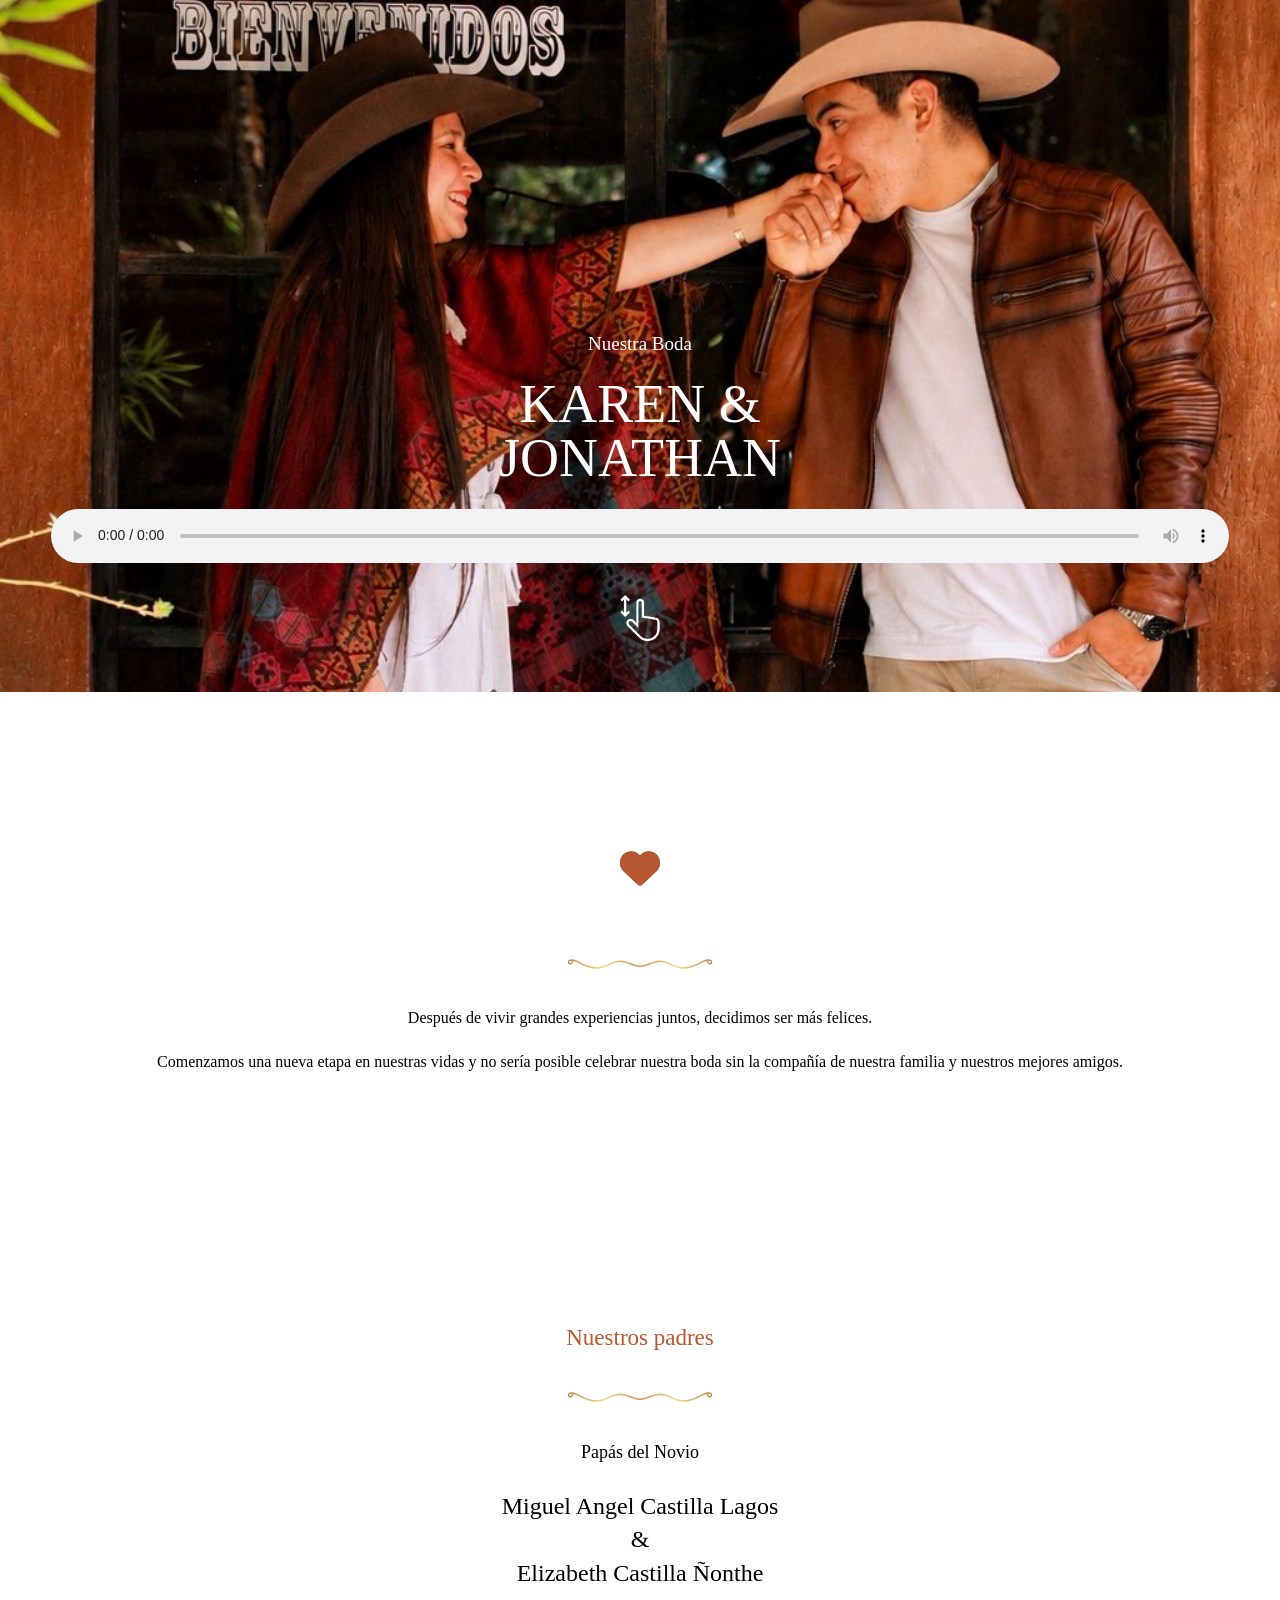
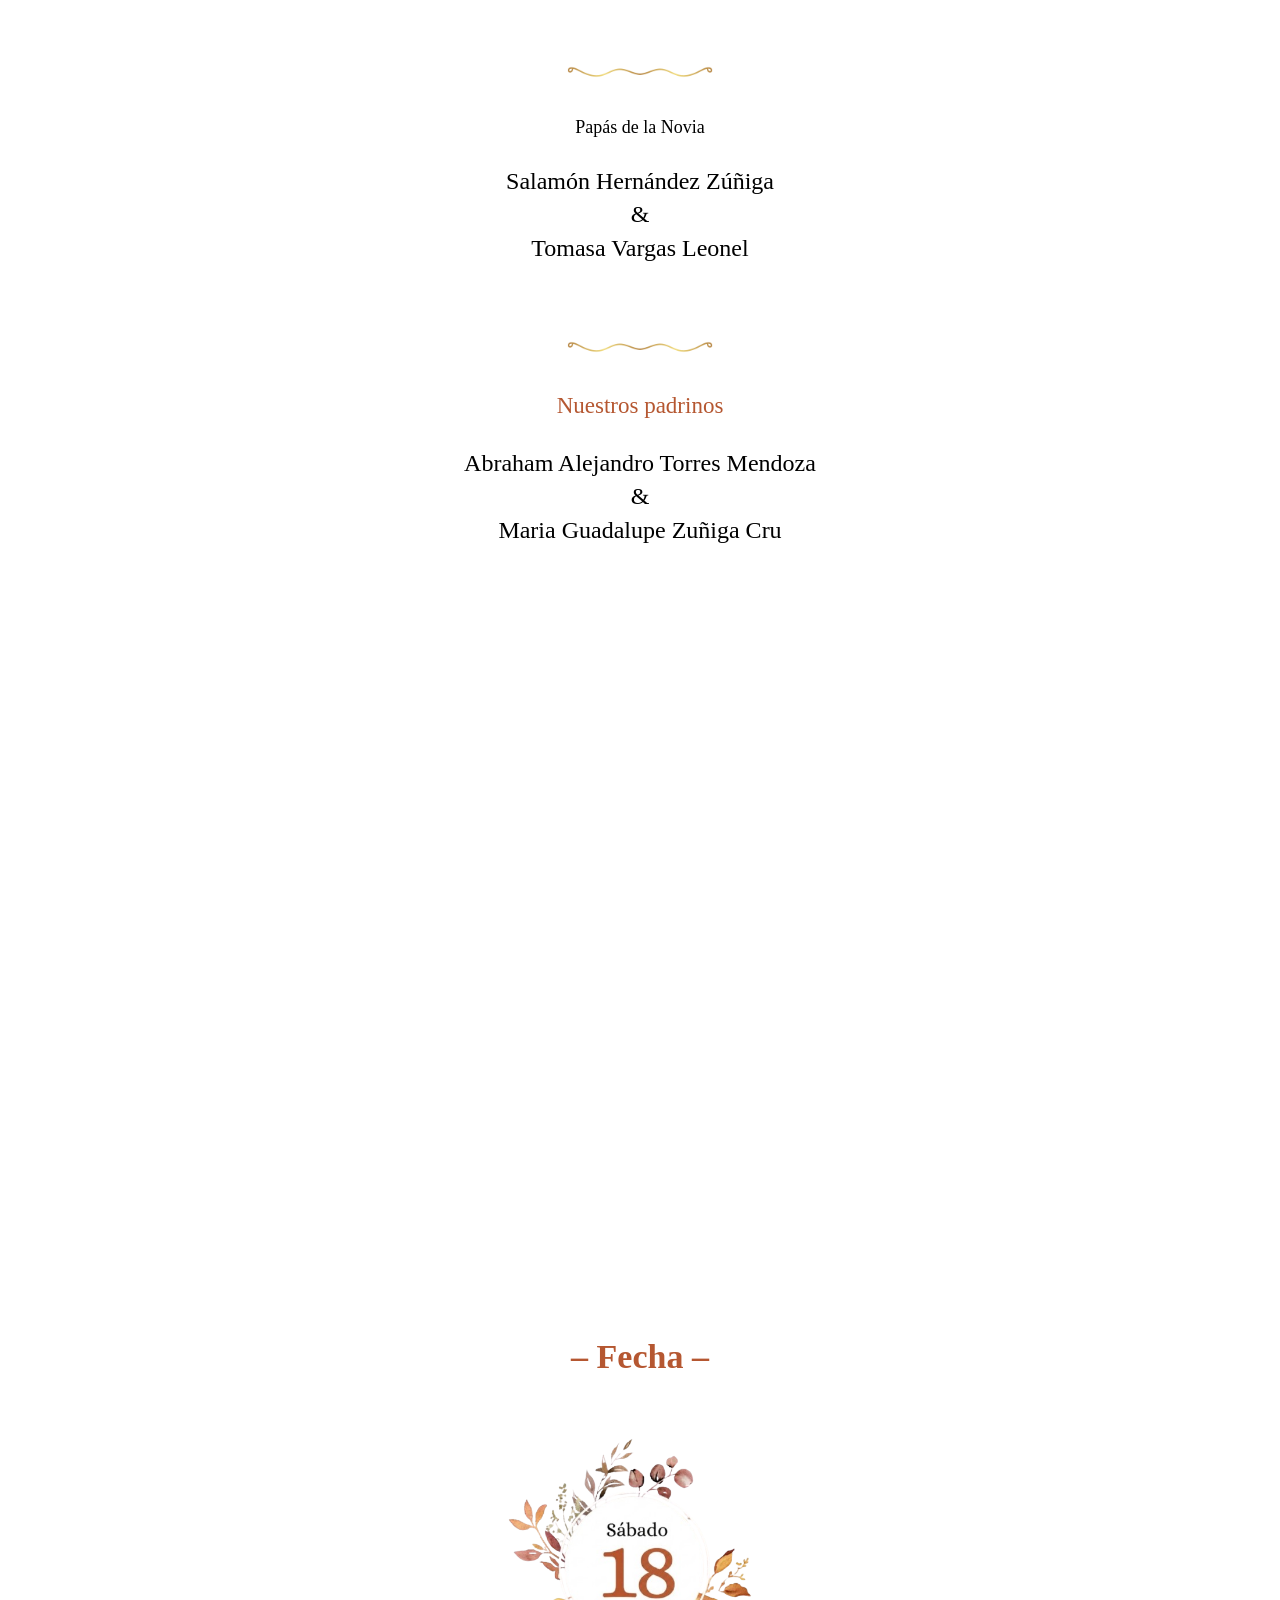
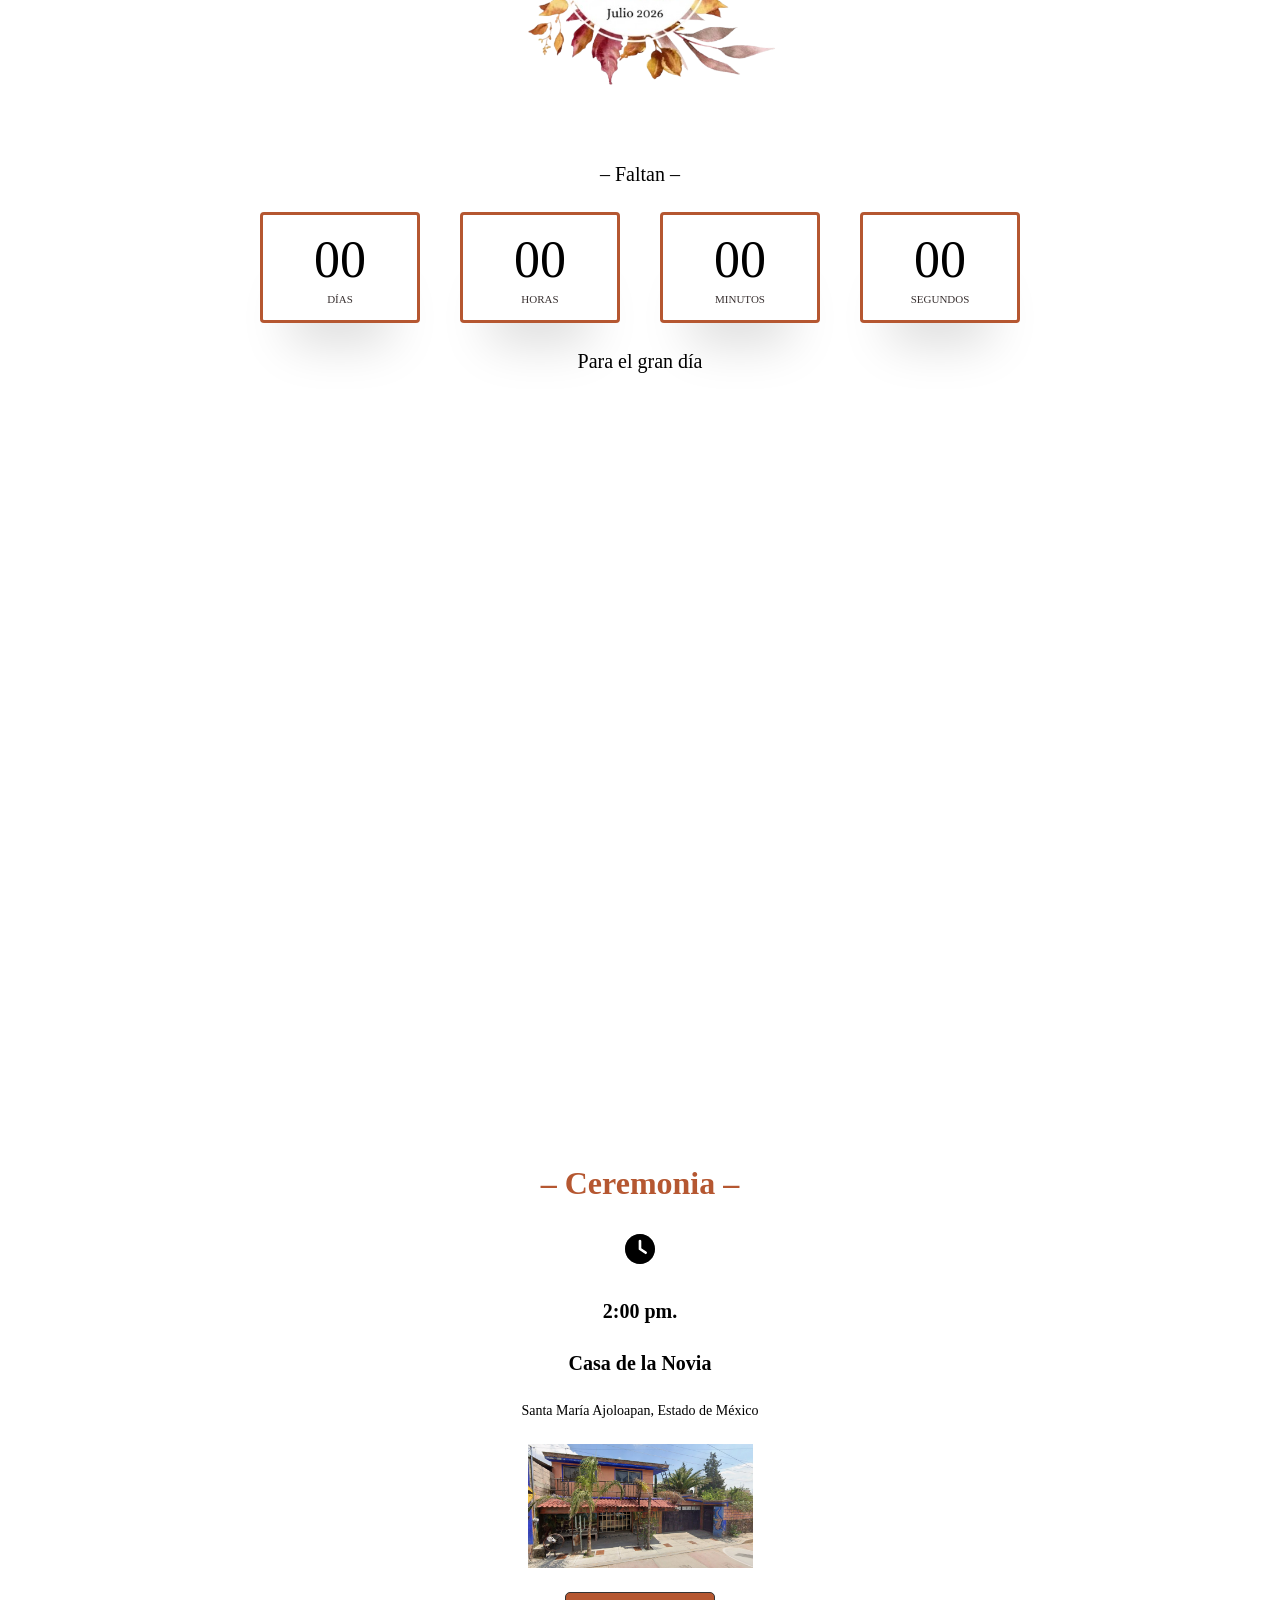
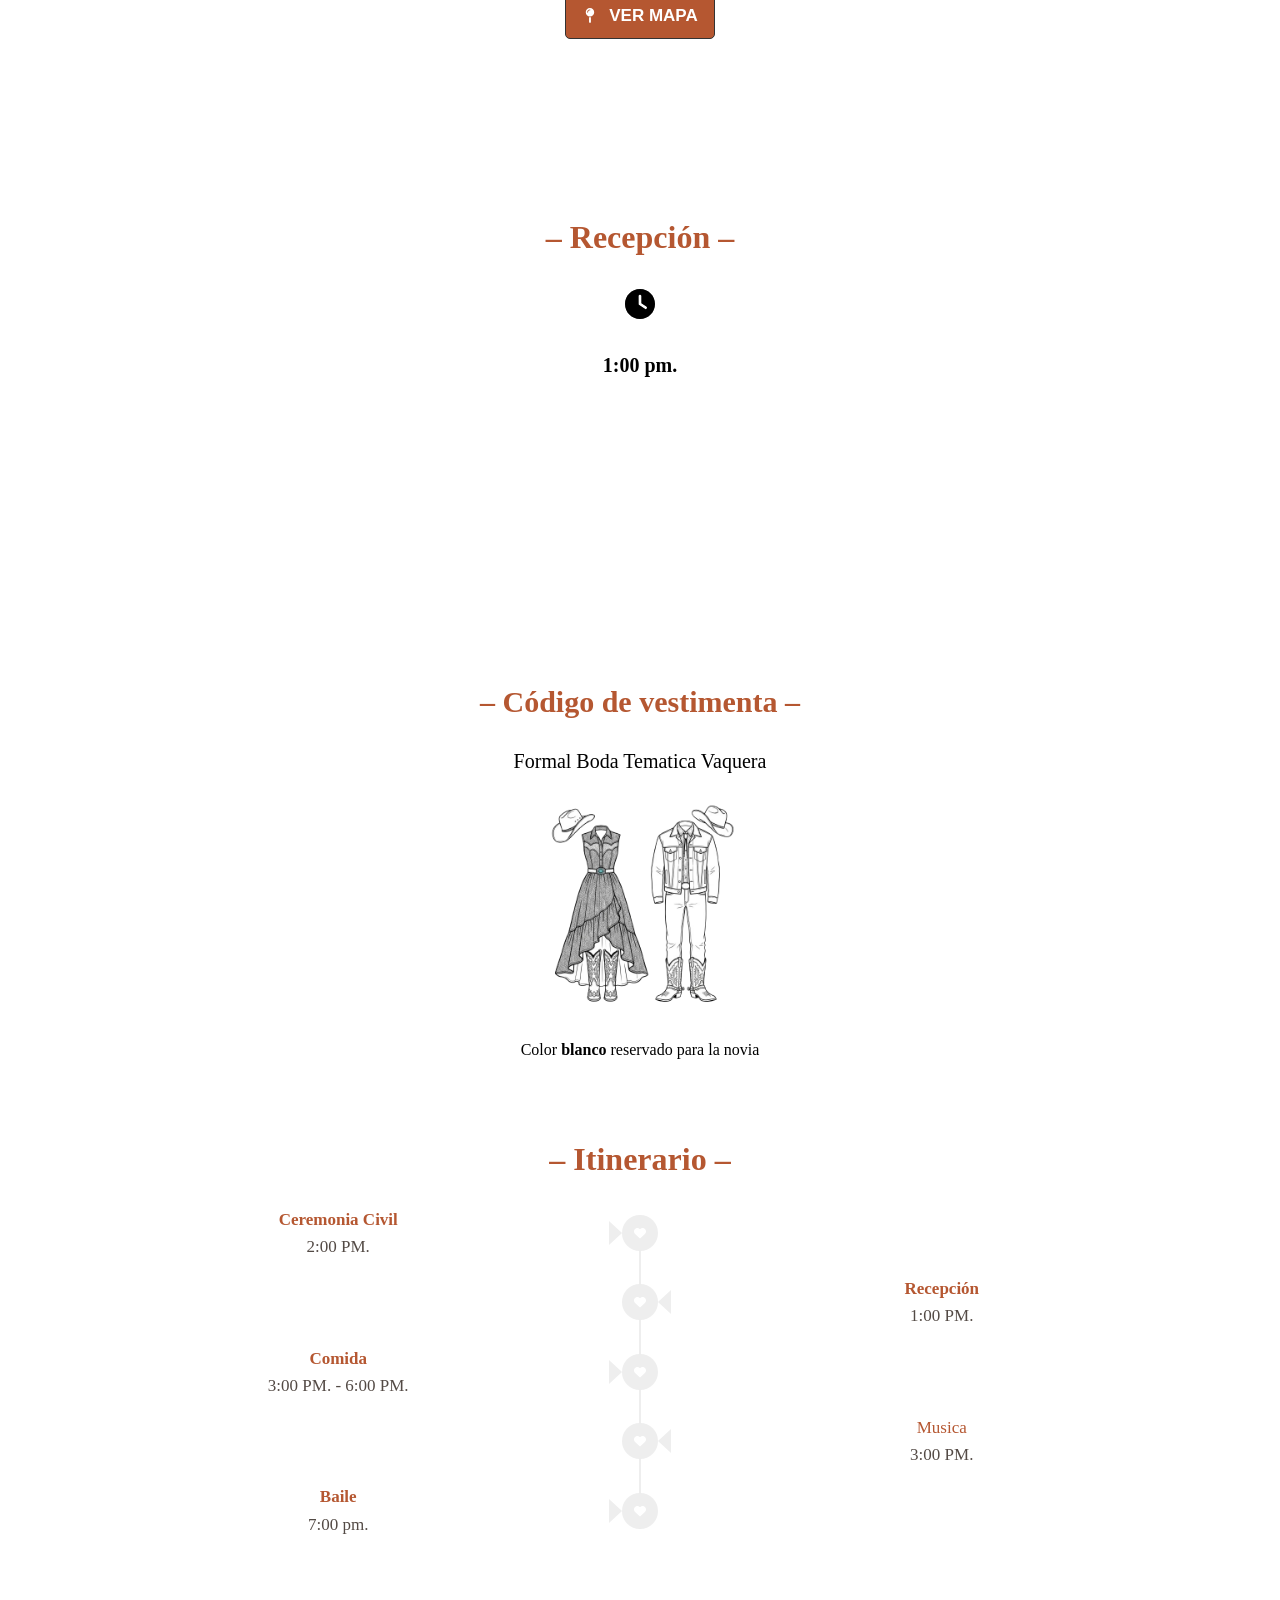
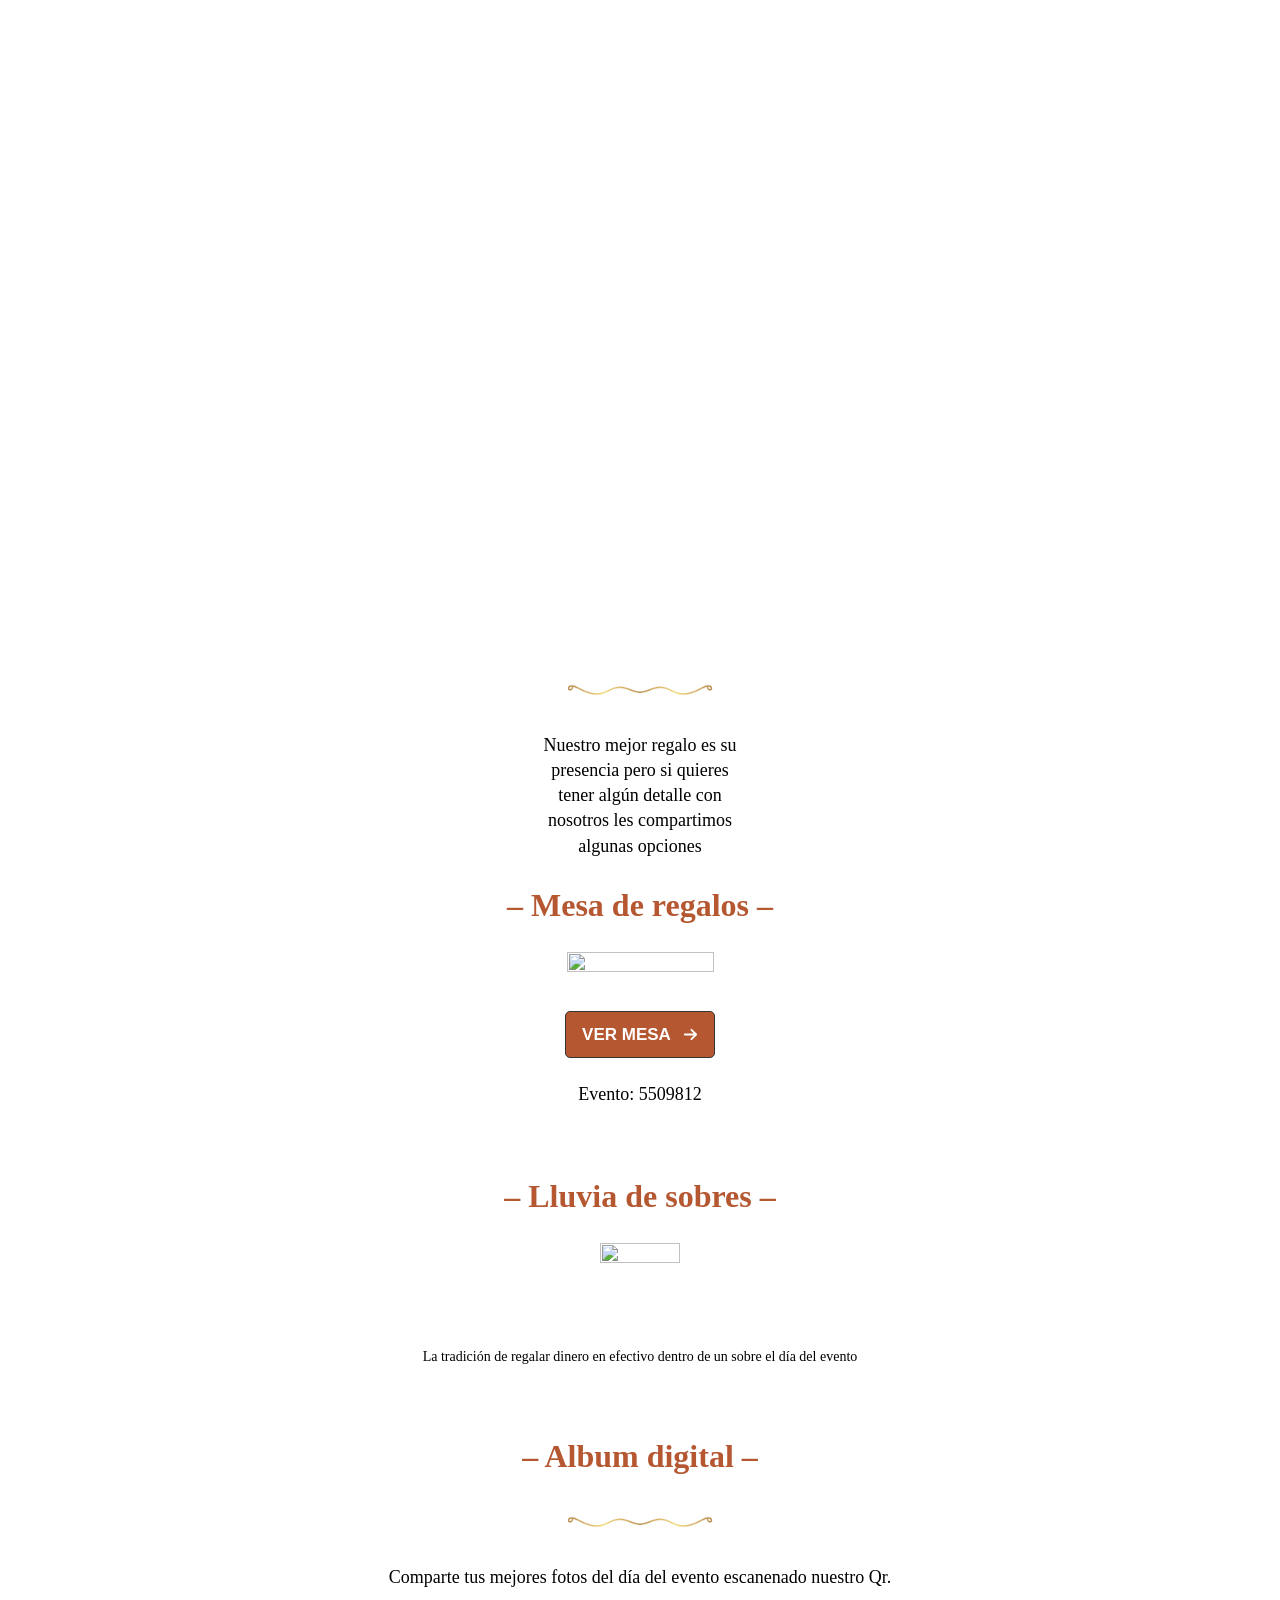
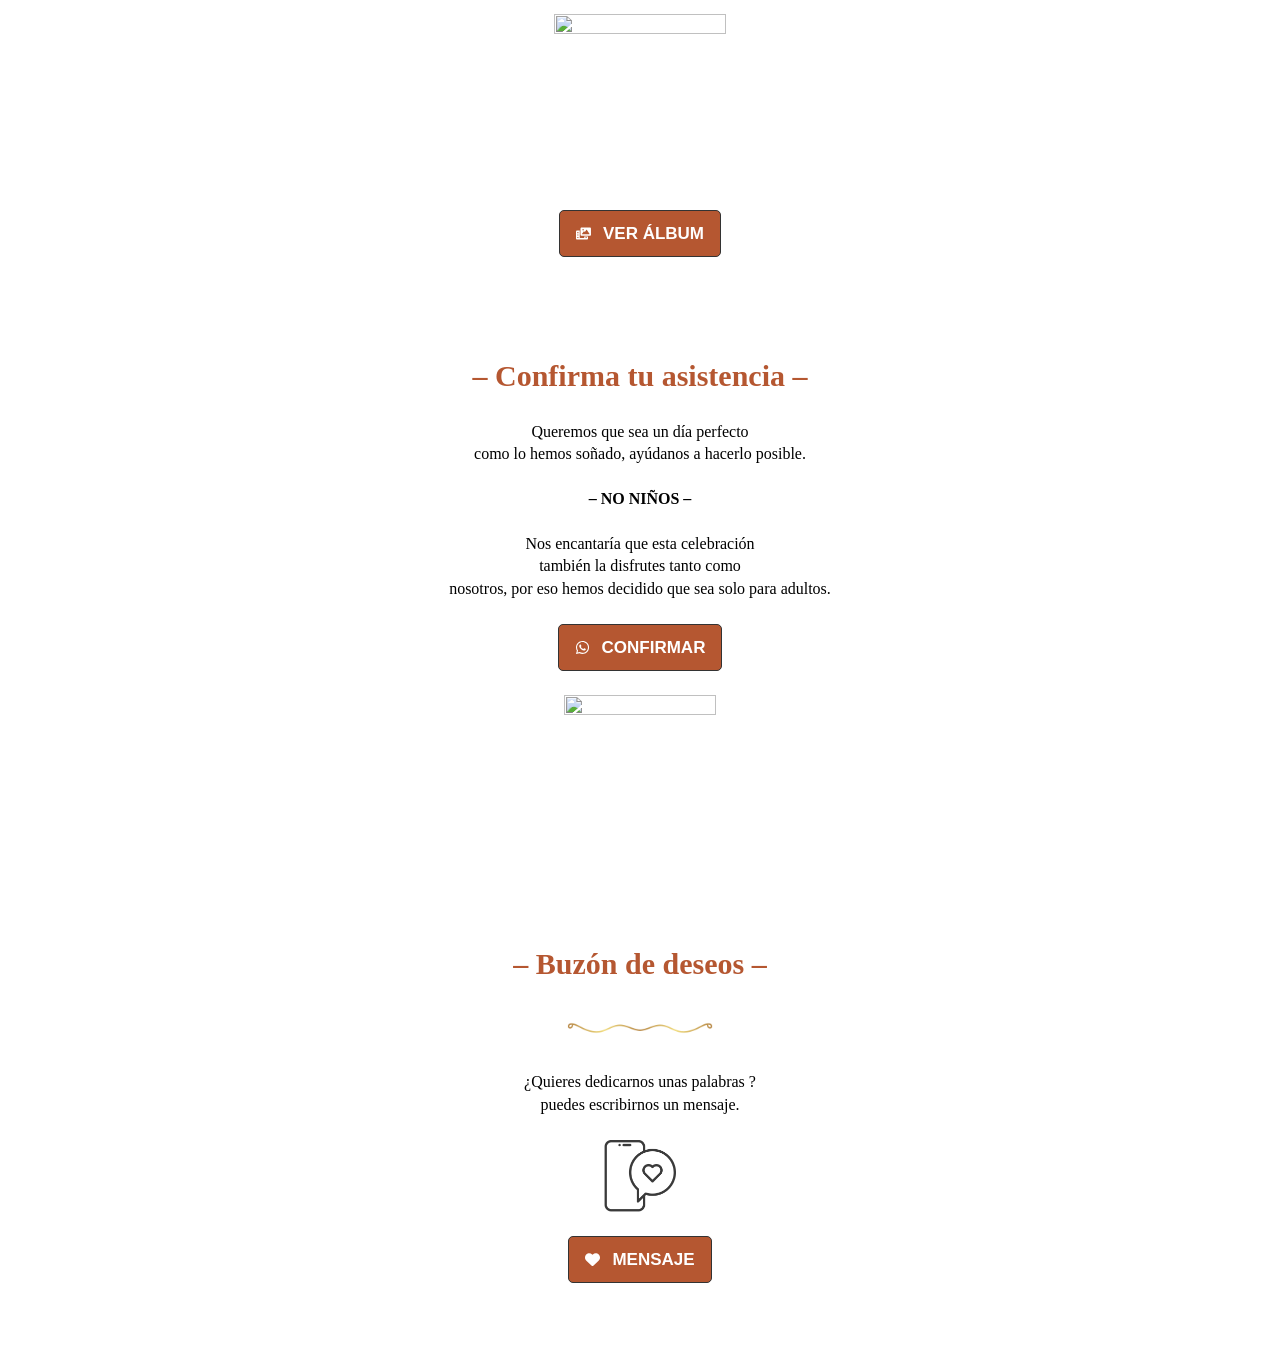
==== index.html @ f52811ee "feat(core) rename del index" ====
<!DOCTYPE html>
<!-- saved from url=(0050)https://miinvitacion.net/ab-demo-boda-terracota-1/ -->
<html lang="es"><head><meta http-equiv="Content-Type" content="text/html; charset=UTF-8">

<meta name="viewport" content="width=device-width, initial-scale=1">
	<link rel="profile" href="https://gmpg.org/xfn/11"> 
	<meta name="robots" content="noindex, nofollow">

	<!-- This site is optimized with the Yoast SEO plugin v27.8 - https://yoast.com/product/yoast-seo-wordpress/ -->
	<title>AB - Demo Boda TERRACOTA 1 -</title>
	<meta property="og:locale" content="es_MX">
	<meta property="og:type" content="article">
	<meta property="og:title" content="AB - Demo Boda TERRACOTA 1 -">
	<meta property="og:url" content="https://miinvitacion.net/ab-demo-boda-terracota-1/">
	<meta property="article:modified_time" content="2025-12-11T01:09:57+00:00">
	<meta property="og:image" content="https://miinvitacion.net/wp-content/uploads/2024/11/sobre-rojo-1.png">
	<meta property="og:image:width" content="500">
	<meta property="og:image:height" content="300">
	<meta property="og:image:type" content="image/png">
	<meta name="twitter:card" content="summary_large_image">
	<meta name="twitter:label1" content="Tiempo de lectura">
	<meta name="twitter:data1" content="4 minutos">
	<script type="application/ld+json" class="yoast-schema-graph">{"@context":"https:\/\/schema.org","@graph":[{"@type":"WebPage","@id":"https:\/\/miinvitacion.net\/ab-demo-boda-terracota-1\/","url":"https:\/\/miinvitacion.net\/ab-demo-boda-terracota-1\/","name":"AB - Demo Boda TERRACOTA 1 -","isPartOf":{"@id":"https:\/\/miinvitacion.net\/#website"},"primaryImageOfPage":{"@id":"https:\/\/miinvitacion.net\/ab-demo-boda-terracota-1\/#primaryimage"},"image":{"@id":"https:\/\/miinvitacion.net\/ab-demo-boda-terracota-1\/#primaryimage"},"thumbnailUrl":"https:\/\/miinvitacion.net\/wp-content\/uploads\/2024\/11\/sobre-rojo-1.png","datePublished":"2025-08-04T20:02:23+00:00","dateModified":"2025-12-11T01:09:57+00:00","breadcrumb":{"@id":"https:\/\/miinvitacion.net\/ab-demo-boda-terracota-1\/#breadcrumb"},"inLanguage":"es","potentialAction":[{"@type":"ReadAction","target":["https:\/\/miinvitacion.net\/ab-demo-boda-terracota-1\/"]}]},{"@type":"ImageObject","inLanguage":"es","@id":"https:\/\/miinvitacion.net\/ab-demo-boda-terracota-1\/#primaryimage","url":"https:\/\/miinvitacion.net\/wp-content\/uploads\/2024\/11\/sobre-rojo-1.png","contentUrl":"https:\/\/miinvitacion.net\/wp-content\/uploads\/2024\/11\/sobre-rojo-1.png","width":500,"height":300},{"@type":"BreadcrumbList","@id":"https:\/\/miinvitacion.net\/ab-demo-boda-terracota-1\/#breadcrumb","itemListElement":[{"@type":"ListItem","position":1,"name":"Inicio","item":"https:\/\/miinvitacion.net\/"},{"@type":"ListItem","position":2,"name":"AB &#8211; Demo Boda TERRACOTA 1"}]},{"@type":"WebSite","@id":"https:\/\/miinvitacion.net\/#website","url":"https:\/\/miinvitacion.net\/","name":"","description":"","potentialAction":[{"@type":"SearchAction","target":{"@type":"EntryPoint","urlTemplate":"https:\/\/miinvitacion.net\/?s={search_term_string}"},"query-input":{"@type":"PropertyValueSpecification","valueRequired":true,"valueName":"search_term_string"}}],"inLanguage":"es"}]}</script>
	<!-- / Yoast SEO plugin. -->


<link rel="dns-prefetch" href="https://fonts.googleapis.com/">
<link href="https://fonts.googleapis.com/" rel="preconnect">
<link href="https://fonts.gstatic.com/" crossorigin="anonymous" rel="preconnect">
<link rel="alternate" type="application/rss+xml" title=" » Feed" href="https://miinvitacion.net/feed/">
<link rel="alternate" type="application/rss+xml" title=" » RSS de los comentarios" href="https://miinvitacion.net/comments/feed/">
<link rel="alternate" title="oEmbed (JSON)" type="application/json+oembed" href="https://miinvitacion.net/wp-json/oembed/1.0/embed?url=https%3A%2F%2Fmiinvitacion.net%2Fab-demo-boda-terracota-1%2F">
<link rel="alternate" title="oEmbed (XML)" type="text/xml+oembed" href="https://miinvitacion.net/wp-json/oembed/1.0/embed?url=https%3A%2F%2Fmiinvitacion.net%2Fab-demo-boda-terracota-1%2F&amp;format=xml">
<style id="wp-img-auto-sizes-contain-inline-css">
img:is([sizes=auto i],[sizes^="auto," i]){contain-intrinsic-size:3000px 1500px}
/*# sourceURL=wp-img-auto-sizes-contain-inline-css */
</style>
<link rel="stylesheet" id="astra-theme-css-css" href="./AB - Demo Boda TERRACOTA 1 -_files/main.min.css" media="all">
<style id="astra-theme-css-inline-css">
:root{--ast-post-nav-space:0;--ast-container-default-xlg-padding:6.67em;--ast-container-default-lg-padding:5.67em;--ast-container-default-slg-padding:4.34em;--ast-container-default-md-padding:3.34em;--ast-container-default-sm-padding:6.67em;--ast-container-default-xs-padding:2.4em;--ast-container-default-xxs-padding:1.4em;--ast-code-block-background:#EEEEEE;--ast-comment-inputs-background:#FAFAFA;--ast-normal-container-width:1200px;--ast-narrow-container-width:750px;--ast-blog-title-font-weight:normal;--ast-blog-meta-weight:inherit;--ast-global-color-primary:var(--ast-global-color-5);--ast-global-color-secondary:var(--ast-global-color-4);--ast-global-color-alternate-background:var(--ast-global-color-7);--ast-global-color-subtle-background:var(--ast-global-color-6);--ast-bg-style-guide:var( --ast-global-color-secondary,var(--ast-global-color-5) );--ast-shadow-style-guide:0px 0px 4px 0 #00000057;--ast-global-dark-bg-style:#fff;--ast-global-dark-lfs:#fbfbfb;--ast-widget-bg-color:#fafafa;--ast-wc-container-head-bg-color:#fbfbfb;--ast-title-layout-bg:#eeeeee;--ast-search-border-color:#e7e7e7;--ast-lifter-hover-bg:#e6e6e6;--ast-gallery-block-color:#000;--srfm-color-input-label:var(--ast-global-color-2);}html{font-size:106.25%;}a,.page-title{color:var(--ast-global-color-3);}body,button,input,select,textarea,.ast-button,.ast-custom-button{font-family:'Poppins',sans-serif;font-weight:400;font-size:17px;font-size:1rem;line-height:var(--ast-body-line-height,1.6em);}blockquote{color:var(--ast-global-color-3);}h1,h2,h3,h4,h5,h6,.entry-content :where(h1,h2,h3,h4,h5,h6),.site-title,.site-title a{font-family:'DM Serif Display',serif;font-weight:400;line-height:1.2em;}.site-title{font-size:35px;font-size:2.0588235294118rem;display:none;}header .custom-logo-link img{max-width:150px;width:150px;}.astra-logo-svg{width:150px;}.site-header .site-description{font-size:15px;font-size:0.88235294117647rem;display:none;}.entry-title{font-size:26px;font-size:1.5294117647059rem;}.archive .ast-article-post .ast-article-inner,.blog .ast-article-post .ast-article-inner,.archive .ast-article-post .ast-article-inner:hover,.blog .ast-article-post .ast-article-inner:hover{overflow:hidden;}h1,.entry-content :where(h1){font-size:95px;font-size:5.5882352941176rem;font-family:'DM Serif Display',serif;line-height:1.4em;}h2,.entry-content :where(h2){font-size:52px;font-size:3.0588235294118rem;font-family:'DM Serif Display',serif;line-height:1.3em;}h3,.entry-content :where(h3){font-size:36px;font-size:2.1176470588235rem;font-family:'DM Serif Display',serif;line-height:1.3em;}h4,.entry-content :where(h4){font-size:25px;font-size:1.4705882352941rem;line-height:1.2em;font-family:'DM Serif Display',serif;}h5,.entry-content :where(h5){font-size:20px;font-size:1.1764705882353rem;line-height:1.2em;font-family:'DM Serif Display',serif;}h6,.entry-content :where(h6){font-size:15px;font-size:0.88235294117647rem;line-height:1.25em;font-family:'DM Serif Display',serif;}body,h1,h2,h3,h4,h5,h6,.entry-title a,.entry-content :where(h1,h2,h3,h4,h5,h6){color:var(--ast-global-color-3);}.tagcloud a:hover,.tagcloud a:focus,.tagcloud a.current-item{color:#ffffff;border-color:var(--ast-global-color-3);background-color:var(--ast-global-color-3);}input:focus,input[type="text"]:focus,input[type="email"]:focus,input[type="url"]:focus,input[type="password"]:focus,input[type="reset"]:focus,input[type="search"]:focus,textarea:focus{border-color:var(--ast-global-color-3);}input[type="radio"]:checked,input[type=reset],input[type="checkbox"]:checked,input[type="checkbox"]:hover:checked,input[type="checkbox"]:focus:checked,input[type=range]::-webkit-slider-thumb{border-color:var(--ast-global-color-3);background-color:var(--ast-global-color-3);box-shadow:none;}.site-footer a:hover + .post-count,.site-footer a:focus + .post-count{background:var(--ast-global-color-3);border-color:var(--ast-global-color-3);}.single .nav-links .nav-previous,.single .nav-links .nav-next{color:var(--ast-global-color-3);}.entry-meta,.entry-meta *{line-height:1.45;color:var(--ast-global-color-3);}#cat option,.secondary .calendar_wrap thead a,.secondary .calendar_wrap thead a:visited{color:var(--ast-global-color-3);}.secondary .calendar_wrap #today,.ast-progress-val span{background:var(--ast-global-color-3);}.secondary a:hover + .post-count,.secondary a:focus + .post-count{background:var(--ast-global-color-3);border-color:var(--ast-global-color-3);}.calendar_wrap #today > a{color:#ffffff;}.page-links .page-link,.single .post-navigation a{color:var(--ast-global-color-3);}.ast-search-menu-icon .search-form button.search-submit{padding:0 4px;}.ast-search-menu-icon form.search-form{padding-right:0;}.ast-header-search .ast-search-menu-icon.ast-dropdown-active .search-form,.ast-header-search .ast-search-menu-icon.ast-dropdown-active .search-field:focus{transition:all 0.2s;}.search-form input.search-field:focus{outline:none;}.ast-mobile-header-content .ast-builder-layout-element:not(.ast-builder-menu):not(.ast-header-divider-element),.ast-mobile-popup-content .ast-builder-layout-element:not(.ast-builder-menu):not(.ast-header-divider-element){padding:15px 20px;}.wp-block-latest-posts > li > a{color:var(--ast-global-color-2);}.widget-title,.widget .wp-block-heading{font-size:24px;font-size:1.4117647058824rem;color:var(--ast-global-color-3);}.ast-search-menu-icon.slide-search a:focus-visible:focus-visible,.astra-search-icon:focus-visible,#close:focus-visible,a:focus-visible,.ast-menu-toggle:focus-visible,.site .skip-link:focus-visible,.wp-block-loginout input:focus-visible,.wp-block-search.wp-block-search__button-inside .wp-block-search__inside-wrapper,.ast-header-navigation-arrow:focus-visible,.ast-orders-table__row .ast-orders-table__cell:focus-visible,a#ast-apply-coupon:focus-visible,#ast-apply-coupon:focus-visible,#close:focus-visible,.button.search-submit:focus-visible,#search_submit:focus,.normal-search:focus-visible,.ast-header-account-wrap:focus-visible,.astra-cart-drawer-close:focus,.ast-single-variation:focus,.ast-button:focus,.ast-builder-button-wrap:has(.ast-custom-button-link:focus),.ast-builder-button-wrap .ast-custom-button-link:focus{outline-style:dotted;outline-color:inherit;outline-width:thin;}input:focus,input[type="text"]:focus,input[type="email"]:focus,input[type="url"]:focus,input[type="password"]:focus,input[type="reset"]:focus,input[type="search"]:focus,input[type="number"]:focus,textarea:focus,.wp-block-search__input:focus,[data-section="section-header-mobile-trigger"] .ast-button-wrap .ast-mobile-menu-trigger-minimal:focus,.ast-mobile-popup-drawer.active .menu-toggle-close:focus,#ast-scroll-top:focus,#coupon_code:focus,#ast-coupon-code:focus{border-style:dotted;border-color:inherit;border-width:thin;}input{outline:none;}.site-logo-img img{ transition:all 0.2s linear;}body .ast-oembed-container *{position:absolute;top:0;width:100%;height:100%;left:0;}body .wp-block-embed-pocket-casts .ast-oembed-container *{position:unset;}.ast-single-post-featured-section + article {margin-top: 2em;}.site-content .ast-single-post-featured-section img {width: 100%;overflow: hidden;object-fit: cover;}.site > .ast-single-related-posts-container {margin-top: 0;}@media (min-width: 922px) {.ast-desktop .ast-container--narrow {max-width: var(--ast-narrow-container-width);margin: 0 auto;}}@media (max-width:921.99px){#ast-desktop-header{display:none;}}@media (min-width:922px){#ast-mobile-header{display:none;}}.wp-block-buttons.aligncenter{justify-content:center;}@media (max-width:921px){.ast-theme-transparent-header #primary,.ast-theme-transparent-header #secondary{padding:0;}}@media (max-width:921px){.ast-plain-container.ast-no-sidebar #primary{padding:0;}}.ast-plain-container.ast-no-sidebar #primary{margin-top:0;margin-bottom:0;}.wp-block-button.is-style-outline .wp-block-button__link{border-color:var(--ast-global-color-2);border-top-width:1px;border-right-width:1px;border-bottom-width:1px;border-left-width:1px;}div.wp-block-button.is-style-outline > .wp-block-button__link:not(.has-text-color),div.wp-block-button.wp-block-button__link.is-style-outline:not(.has-text-color){color:var(--ast-global-color-2);}.wp-block-button.is-style-outline .wp-block-button__link:hover,.wp-block-buttons .wp-block-button.is-style-outline .wp-block-button__link:focus,.wp-block-buttons .wp-block-button.is-style-outline > .wp-block-button__link:not(.has-text-color):hover,.wp-block-buttons .wp-block-button.wp-block-button__link.is-style-outline:not(.has-text-color):hover{color:#ffffff;background-color:var(--ast-global-color-3);border-color:var(--ast-global-color-2);}.post-page-numbers.current .page-link,.ast-pagination .page-numbers.current{color:transparent;}.wp-block-buttons .wp-block-button.is-style-outline .wp-block-button__link.wp-element-button,.ast-outline-button,.wp-block-uagb-buttons-child .uagb-buttons-repeater.ast-outline-button{border-color:var(--ast-global-color-2);border-top-width:1px;border-right-width:1px;border-bottom-width:1px;border-left-width:1px;font-family:inherit;font-weight:600;line-height:1em;padding-top:14px;padding-right:16px;padding-bottom:14px;padding-left:16px;border-top-left-radius:0px;border-top-right-radius:0px;border-bottom-right-radius:0px;border-bottom-left-radius:0px;}.wp-block-buttons .wp-block-button.is-style-outline > .wp-block-button__link:not(.has-text-color),.wp-block-buttons .wp-block-button.wp-block-button__link.is-style-outline:not(.has-text-color),.ast-outline-button{color:#2c2927;}.wp-block-button.is-style-outline .wp-block-button__link:hover,.wp-block-buttons .wp-block-button.is-style-outline .wp-block-button__link:focus,.wp-block-buttons .wp-block-button.is-style-outline > .wp-block-button__link:not(.has-text-color):hover,.wp-block-buttons .wp-block-button.wp-block-button__link.is-style-outline:not(.has-text-color):hover,.ast-outline-button:hover,.ast-outline-button:focus,.wp-block-uagb-buttons-child .uagb-buttons-repeater.ast-outline-button:hover,.wp-block-uagb-buttons-child .uagb-buttons-repeater.ast-outline-button:focus{color:#ffffff;background-color:rgba(0,0,0,0);border-color:var(--ast-global-color-2);}.wp-block-button .wp-block-button__link.wp-element-button.is-style-outline:not(.has-background),.wp-block-button.is-style-outline>.wp-block-button__link.wp-element-button:not(.has-background),.ast-outline-button{background-color:rgba(255,255,255,0);}@media (max-width:921px){.wp-block-buttons .wp-block-button.is-style-outline .wp-block-button__link.wp-element-button,.ast-outline-button,.wp-block-uagb-buttons-child .uagb-buttons-repeater.ast-outline-button{padding-top:14px;padding-right:16px;padding-bottom:14px;padding-left:16px;border-top-left-radius:0px;border-top-right-radius:0px;border-bottom-right-radius:0px;border-bottom-left-radius:0px;}}@media (max-width:544px){.wp-block-buttons .wp-block-button.is-style-outline .wp-block-button__link.wp-element-button,.ast-outline-button,.wp-block-uagb-buttons-child .uagb-buttons-repeater.ast-outline-button{padding-top:14px;padding-right:16px;padding-bottom:14px;padding-left:16px;border-top-left-radius:0px;border-top-right-radius:0px;border-bottom-right-radius:0px;border-bottom-left-radius:0px;}}.entry-content[data-ast-blocks-layout] > figure{margin-bottom:1em;}body .wp-block-cover:not(.has-text-color.has-link-color) p{color:var(--ast-global-color-3);}@media (max-width:921px){.ast-left-sidebar #content > .ast-container{display:flex;flex-direction:column-reverse;width:100%;}.ast-separate-container .ast-article-post,.ast-separate-container .ast-article-single{padding:1.5em 2.14em;}.ast-author-box img.avatar{margin:20px 0 0 0;}}@media (min-width:922px){.ast-separate-container.ast-right-sidebar #primary,.ast-separate-container.ast-left-sidebar #primary{border:0;}.search-no-results.ast-separate-container #primary{margin-bottom:4em;}}.wp-block-button .wp-block-button__link{color:var(--ast-global-color-2);}.wp-block-button .wp-block-button__link:hover,.wp-block-button .wp-block-button__link:focus{color:#ffffff;background-color:var(--ast-global-color-3);border-color:var(--ast-global-color-2);}.wp-block-button .wp-block-button__link,.wp-block-search .wp-block-search__button,body .wp-block-file .wp-block-file__button{border-style:solid;border-top-width:1px;border-right-width:1px;border-left-width:1px;border-bottom-width:1px;border-color:var(--ast-global-color-2);background-color:transparent;color:var(--ast-global-color-2);font-family:inherit;font-weight:600;line-height:1em;border-top-left-radius:0px;border-top-right-radius:0px;border-bottom-right-radius:0px;border-bottom-left-radius:0px;padding-top:14px;padding-right:16px;padding-bottom:14px;padding-left:16px;}@media (max-width:921px){.wp-block-button .wp-block-button__link,.wp-block-search .wp-block-search__button,body .wp-block-file .wp-block-file__button{padding-top:14px;padding-right:16px;padding-bottom:14px;padding-left:16px;border-top-left-radius:0px;border-top-right-radius:0px;border-bottom-right-radius:0px;border-bottom-left-radius:0px;}}@media (max-width:544px){.wp-block-button .wp-block-button__link,.wp-block-search .wp-block-search__button,body .wp-block-file .wp-block-file__button{padding-top:14px;padding-right:16px;padding-bottom:14px;padding-left:16px;border-top-left-radius:0px;border-top-right-radius:0px;border-bottom-right-radius:0px;border-bottom-left-radius:0px;}}.menu-toggle,button,.ast-button,.ast-custom-button,.button,input#submit,input[type="button"],input[type="submit"],input[type="reset"],form[CLASS*="wp-block-search__"].wp-block-search .wp-block-search__inside-wrapper .wp-block-search__button,body .wp-block-file .wp-block-file__button{border-style:solid;border-top-width:1px;border-right-width:1px;border-left-width:1px;border-bottom-width:1px;color:var(--ast-global-color-2);border-color:var(--ast-global-color-2);background-color:transparent;padding-top:14px;padding-right:16px;padding-bottom:14px;padding-left:16px;font-family:inherit;font-weight:600;line-height:1em;border-top-left-radius:0px;border-top-right-radius:0px;border-bottom-right-radius:0px;border-bottom-left-radius:0px;}button:focus,.menu-toggle:hover,button:hover,.ast-button:hover,.ast-custom-button:hover .button:hover,.ast-custom-button:hover ,input[type=reset]:hover,input[type=reset]:focus,input#submit:hover,input#submit:focus,input[type="button"]:hover,input[type="button"]:focus,input[type="submit"]:hover,input[type="submit"]:focus,form[CLASS*="wp-block-search__"].wp-block-search .wp-block-search__inside-wrapper .wp-block-search__button:hover,form[CLASS*="wp-block-search__"].wp-block-search .wp-block-search__inside-wrapper .wp-block-search__button:focus,body .wp-block-file .wp-block-file__button:hover,body .wp-block-file .wp-block-file__button:focus{color:#ffffff;background-color:var(--ast-global-color-3);border-color:var(--ast-global-color-2);}@media (max-width:921px){.menu-toggle,button,.ast-button,.ast-custom-button,.button,input#submit,input[type="button"],input[type="submit"],input[type="reset"],form[CLASS*="wp-block-search__"].wp-block-search .wp-block-search__inside-wrapper .wp-block-search__button,body .wp-block-file .wp-block-file__button{padding-top:14px;padding-right:16px;padding-bottom:14px;padding-left:16px;border-top-left-radius:0px;border-top-right-radius:0px;border-bottom-right-radius:0px;border-bottom-left-radius:0px;}}@media (max-width:544px){.menu-toggle,button,.ast-button,.ast-custom-button,.button,input#submit,input[type="button"],input[type="submit"],input[type="reset"],form[CLASS*="wp-block-search__"].wp-block-search .wp-block-search__inside-wrapper .wp-block-search__button,body .wp-block-file .wp-block-file__button{padding-top:14px;padding-right:16px;padding-bottom:14px;padding-left:16px;border-top-left-radius:0px;border-top-right-radius:0px;border-bottom-right-radius:0px;border-bottom-left-radius:0px;}}@media (max-width:921px){.ast-mobile-header-stack .main-header-bar .ast-search-menu-icon{display:inline-block;}.ast-header-break-point.ast-header-custom-item-outside .ast-mobile-header-stack .main-header-bar .ast-search-icon{margin:0;}.ast-comment-avatar-wrap img{max-width:2.5em;}.ast-comment-meta{padding:0 1.8888em 1.3333em;}.ast-separate-container .ast-comment-list li.depth-1{padding:1.5em 2.14em;}.ast-separate-container .comment-respond{padding:2em 2.14em;}}@media (min-width:544px){.ast-container{max-width:100%;}}@media (max-width:544px){.ast-separate-container .ast-article-post,.ast-separate-container .ast-article-single,.ast-separate-container .comments-title,.ast-separate-container .ast-archive-description{padding:1.5em 1em;}.ast-separate-container #content .ast-container{padding-left:0.54em;padding-right:0.54em;}.ast-separate-container .ast-comment-list .bypostauthor{padding:.5em;}.ast-search-menu-icon.ast-dropdown-active .search-field{width:170px;}} #ast-mobile-header .ast-site-header-cart-li a{pointer-events:none;}body,.ast-separate-container{background-image:none;}@media (max-width:921px){.site-title{display:none;}.site-header .site-description{display:none;}h1,.entry-content :where(h1){font-size:50px;}h2,.entry-content :where(h2){font-size:32px;}h3,.entry-content :where(h3){font-size:26px;}h4,.entry-content :where(h4){font-size:22px;font-size:1.2941176470588rem;}h5,.entry-content :where(h5){font-size:18px;font-size:1.0588235294118rem;}h6,.entry-content :where(h6){font-size:15px;font-size:0.88235294117647rem;}}@media (max-width:544px){.site-title{display:none;}.site-header .site-description{display:none;}h1,.entry-content :where(h1){font-size:32px;}h2,.entry-content :where(h2){font-size:28px;}h3,.entry-content :where(h3){font-size:22px;}h4,.entry-content :where(h4){font-size:20px;font-size:1.1764705882353rem;}h5,.entry-content :where(h5){font-size:17px;font-size:1rem;}h6,.entry-content :where(h6){font-size:15px;font-size:0.88235294117647rem;}}@media (max-width:921px){html{font-size:96.9%;}}@media (max-width:544px){html{font-size:96.9%;}}@media (min-width:922px){.ast-container{max-width:1240px;}}@media (min-width:922px){.site-content .ast-container{display:flex;}}@media (max-width:921px){.site-content .ast-container{flex-direction:column;}}@media (min-width:922px){.main-header-menu .sub-menu .menu-item.ast-left-align-sub-menu:hover > .sub-menu,.main-header-menu .sub-menu .menu-item.ast-left-align-sub-menu.focus > .sub-menu{margin-left:-0px;}}.site .comments-area{padding-bottom:3em;}.wp-block-file {display: flex;align-items: center;flex-wrap: wrap;justify-content: space-between;}.wp-block-pullquote {border: none;}.wp-block-pullquote blockquote::before {content: "\201D";font-family: "Helvetica",sans-serif;display: flex;transform: rotate( 180deg );font-size: 6rem;font-style: normal;line-height: 1;font-weight: bold;align-items: center;justify-content: center;}.has-text-align-right > blockquote::before {justify-content: flex-start;}.has-text-align-left > blockquote::before {justify-content: flex-end;}figure.wp-block-pullquote.is-style-solid-color blockquote {max-width: 100%;text-align: inherit;}:root {--wp--custom--ast-default-block-top-padding: 3em;--wp--custom--ast-default-block-right-padding: 3em;--wp--custom--ast-default-block-bottom-padding: 3em;--wp--custom--ast-default-block-left-padding: 3em;--wp--custom--ast-container-width: 1200px;--wp--custom--ast-content-width-size: 1200px;--wp--custom--ast-wide-width-size: calc(1200px + var(--wp--custom--ast-default-block-left-padding) + var(--wp--custom--ast-default-block-right-padding));}.ast-narrow-container {--wp--custom--ast-content-width-size: 750px;--wp--custom--ast-wide-width-size: 750px;}@media(max-width: 921px) {:root {--wp--custom--ast-default-block-top-padding: 3em;--wp--custom--ast-default-block-right-padding: 2em;--wp--custom--ast-default-block-bottom-padding: 3em;--wp--custom--ast-default-block-left-padding: 2em;}}@media(max-width: 544px) {:root {--wp--custom--ast-default-block-top-padding: 3em;--wp--custom--ast-default-block-right-padding: 1.5em;--wp--custom--ast-default-block-bottom-padding: 3em;--wp--custom--ast-default-block-left-padding: 1.5em;}}.entry-content > .wp-block-group,.entry-content > .wp-block-cover,.entry-content > .wp-block-columns {padding-top: var(--wp--custom--ast-default-block-top-padding);padding-right: var(--wp--custom--ast-default-block-right-padding);padding-bottom: var(--wp--custom--ast-default-block-bottom-padding);padding-left: var(--wp--custom--ast-default-block-left-padding);}.ast-plain-container.ast-no-sidebar .entry-content > .alignfull,.ast-page-builder-template .ast-no-sidebar .entry-content > .alignfull {margin-left: calc( -50vw + 50%);margin-right: calc( -50vw + 50%);max-width: 100vw;width: 100vw;}.ast-plain-container.ast-no-sidebar .entry-content .alignfull .alignfull,.ast-page-builder-template.ast-no-sidebar .entry-content .alignfull .alignfull,.ast-plain-container.ast-no-sidebar .entry-content .alignfull .alignwide,.ast-page-builder-template.ast-no-sidebar .entry-content .alignfull .alignwide,.ast-plain-container.ast-no-sidebar .entry-content .alignwide .alignfull,.ast-page-builder-template.ast-no-sidebar .entry-content .alignwide .alignfull,.ast-plain-container.ast-no-sidebar .entry-content .alignwide .alignwide,.ast-page-builder-template.ast-no-sidebar .entry-content .alignwide .alignwide,.ast-plain-container.ast-no-sidebar .entry-content .wp-block-column .alignfull,.ast-page-builder-template.ast-no-sidebar .entry-content .wp-block-column .alignfull,.ast-plain-container.ast-no-sidebar .entry-content .wp-block-column .alignwide,.ast-page-builder-template.ast-no-sidebar .entry-content .wp-block-column .alignwide {margin-left: auto;margin-right: auto;width: 100%;}[data-ast-blocks-layout] .wp-block-separator:not(.is-style-dots) {height: 0;}[data-ast-blocks-layout] .wp-block-separator {margin: 20px auto;}[data-ast-blocks-layout] .wp-block-separator:not(.is-style-wide):not(.is-style-dots) {max-width: 100px;}[data-ast-blocks-layout] .wp-block-separator.has-background {padding: 0;}.entry-content[data-ast-blocks-layout] > * {max-width: var(--wp--custom--ast-content-width-size);margin-left: auto;margin-right: auto;}.entry-content[data-ast-blocks-layout] > .alignwide {max-width: var(--wp--custom--ast-wide-width-size);}.entry-content[data-ast-blocks-layout] .alignfull {max-width: none;}.entry-content .wp-block-columns {margin-bottom: 0;}blockquote {margin: 1.5em;border-color: rgba(0,0,0,0.05);}.wp-block-quote:not(.has-text-align-right):not(.has-text-align-center) {border-left: 5px solid rgba(0,0,0,0.05);}.has-text-align-right > blockquote,blockquote.has-text-align-right {border-right: 5px solid rgba(0,0,0,0.05);}.has-text-align-left > blockquote,blockquote.has-text-align-left {border-left: 5px solid rgba(0,0,0,0.05);}.wp-block-site-tagline,.wp-block-latest-posts .read-more {margin-top: 15px;}.wp-block-loginout p label {display: block;}.wp-block-loginout p:not(.login-remember):not(.login-submit) input {width: 100%;}.wp-block-loginout input:focus {border-color: transparent;}.wp-block-loginout input:focus {outline: thin dotted;}.entry-content .wp-block-media-text .wp-block-media-text__content {padding: 0 0 0 8%;}.entry-content .wp-block-media-text.has-media-on-the-right .wp-block-media-text__content {padding: 0 8% 0 0;}.entry-content .wp-block-media-text.has-background .wp-block-media-text__content {padding: 8%;}.entry-content .wp-block-cover:not([class*="background-color"]):not(.has-text-color.has-link-color) .wp-block-cover__inner-container,.entry-content .wp-block-cover:not([class*="background-color"]) .wp-block-cover-image-text,.entry-content .wp-block-cover:not([class*="background-color"]) .wp-block-cover-text,.entry-content .wp-block-cover-image:not([class*="background-color"]) .wp-block-cover__inner-container,.entry-content .wp-block-cover-image:not([class*="background-color"]) .wp-block-cover-image-text,.entry-content .wp-block-cover-image:not([class*="background-color"]) .wp-block-cover-text {color: var(--ast-global-color-primary,var(--ast-global-color-5));}.wp-block-loginout .login-remember input {width: 1.1rem;height: 1.1rem;margin: 0 5px 4px 0;vertical-align: middle;}.wp-block-latest-posts > li > *:first-child,.wp-block-latest-posts:not(.is-grid) > li:first-child {margin-top: 0;}.entry-content > .wp-block-buttons,.entry-content > .wp-block-uagb-buttons {margin-bottom: 1.5em;}.wp-block-search__inside-wrapper .wp-block-search__input {padding: 0 10px;color: var(--ast-global-color-3);background: var(--ast-global-color-primary,var(--ast-global-color-5));border-color: var(--ast-border-color);}.wp-block-latest-posts .read-more {margin-bottom: 1.5em;}.wp-block-search__no-button .wp-block-search__inside-wrapper .wp-block-search__input {padding-top: 5px;padding-bottom: 5px;}.wp-block-latest-posts .wp-block-latest-posts__post-date,.wp-block-latest-posts .wp-block-latest-posts__post-author {font-size: 1rem;}.wp-block-latest-posts > li > *,.wp-block-latest-posts:not(.is-grid) > li {margin-top: 12px;margin-bottom: 12px;}.ast-page-builder-template .entry-content[data-ast-blocks-layout] > .alignwide:where(:not(.uagb-is-root-container):not(.spectra-is-root-container)) > * {max-width: var(--wp--custom--ast-wide-width-size);}.ast-page-builder-template .entry-content[data-ast-blocks-layout] > .inherit-container-width > *,.ast-page-builder-template .entry-content[data-ast-blocks-layout] > *:not(.wp-block-group):where(:not(.uagb-is-root-container):not(.spectra-is-root-container)) > *,.entry-content[data-ast-blocks-layout] > .wp-block-cover .wp-block-cover__inner-container {max-width: var(--wp--custom--ast-content-width-size) ;margin-left: auto;margin-right: auto;}.ast-page-builder-template .entry-content[data-ast-blocks-layout] > *,.ast-page-builder-template .entry-content[data-ast-blocks-layout] > .alignfull:where(:not(.wp-block-group):not(.uagb-is-root-container):not(.spectra-is-root-container)) > * {max-width: none;}.entry-content[data-ast-blocks-layout] .wp-block-cover:not(.alignleft):not(.alignright) {width: auto;}@media(max-width: 1200px) {.ast-separate-container .entry-content > .alignfull,.ast-separate-container .entry-content[data-ast-blocks-layout] > .alignwide,.ast-plain-container .entry-content[data-ast-blocks-layout] > .alignwide,.ast-plain-container .entry-content .alignfull {margin-left: calc(-1 * min(var(--ast-container-default-xlg-padding),20px)) ;margin-right: calc(-1 * min(var(--ast-container-default-xlg-padding),20px));}}@media(min-width: 1201px) {.ast-separate-container .entry-content > .alignfull {margin-left: calc(-1 * var(--ast-container-default-xlg-padding) );margin-right: calc(-1 * var(--ast-container-default-xlg-padding) );}.ast-separate-container .entry-content[data-ast-blocks-layout] > .alignwide,.ast-plain-container .entry-content[data-ast-blocks-layout] > .alignwide {margin-left: calc(-1 * var(--wp--custom--ast-default-block-left-padding) );margin-right: calc(-1 * var(--wp--custom--ast-default-block-right-padding) );}}@media(min-width: 921px) {.ast-separate-container .entry-content .wp-block-group.alignwide:not(.inherit-container-width) > :where(:not(.alignleft):not(.alignright)),.ast-plain-container .entry-content .wp-block-group.alignwide:not(.inherit-container-width) > :where(:not(.alignleft):not(.alignright)) {max-width: calc( var(--wp--custom--ast-content-width-size) + 80px );}.ast-plain-container.ast-right-sidebar .entry-content[data-ast-blocks-layout] .alignfull,.ast-plain-container.ast-left-sidebar .entry-content[data-ast-blocks-layout] .alignfull {margin-left: -60px;margin-right: -60px;}}@media(min-width: 544px) {.entry-content > .alignleft {margin-right: 20px;}.entry-content > .alignright {margin-left: 20px;}}@media (max-width:544px){.wp-block-columns .wp-block-column:not(:last-child){margin-bottom:20px;}.wp-block-latest-posts{margin:0;}}@media( max-width: 600px ) {.entry-content .wp-block-media-text .wp-block-media-text__content,.entry-content .wp-block-media-text.has-media-on-the-right .wp-block-media-text__content {padding: 8% 0 0;}.entry-content .wp-block-media-text.has-background .wp-block-media-text__content {padding: 8%;}}.ast-page-builder-template .entry-header {padding-left: 0;}.ast-narrow-container .site-content .wp-block-uagb-image--align-full .wp-block-uagb-image__figure {max-width: 100%;margin-left: auto;margin-right: auto;}:root .has-ast-global-color-0-color{color:var(--ast-global-color-0);}:root .has-ast-global-color-0-background-color{background-color:var(--ast-global-color-0);}:root .wp-block-button .has-ast-global-color-0-color{color:var(--ast-global-color-0);}:root .wp-block-button .has-ast-global-color-0-background-color{background-color:var(--ast-global-color-0);}:root .has-ast-global-color-1-color{color:var(--ast-global-color-1);}:root .has-ast-global-color-1-background-color{background-color:var(--ast-global-color-1);}:root .wp-block-button .has-ast-global-color-1-color{color:var(--ast-global-color-1);}:root .wp-block-button .has-ast-global-color-1-background-color{background-color:var(--ast-global-color-1);}:root .has-ast-global-color-2-color{color:var(--ast-global-color-2);}:root .has-ast-global-color-2-background-color{background-color:var(--ast-global-color-2);}:root .wp-block-button .has-ast-global-color-2-color{color:var(--ast-global-color-2);}:root .wp-block-button .has-ast-global-color-2-background-color{background-color:var(--ast-global-color-2);}:root .has-ast-global-color-3-color{color:var(--ast-global-color-3);}:root .has-ast-global-color-3-background-color{background-color:var(--ast-global-color-3);}:root .wp-block-button .has-ast-global-color-3-color{color:var(--ast-global-color-3);}:root .wp-block-button .has-ast-global-color-3-background-color{background-color:var(--ast-global-color-3);}:root .has-ast-global-color-4-color{color:var(--ast-global-color-4);}:root .has-ast-global-color-4-background-color{background-color:var(--ast-global-color-4);}:root .wp-block-button .has-ast-global-color-4-color{color:var(--ast-global-color-4);}:root .wp-block-button .has-ast-global-color-4-background-color{background-color:var(--ast-global-color-4);}:root .has-ast-global-color-5-color{color:var(--ast-global-color-5);}:root .has-ast-global-color-5-background-color{background-color:var(--ast-global-color-5);}:root .wp-block-button .has-ast-global-color-5-color{color:var(--ast-global-color-5);}:root .wp-block-button .has-ast-global-color-5-background-color{background-color:var(--ast-global-color-5);}:root .has-ast-global-color-6-color{color:var(--ast-global-color-6);}:root .has-ast-global-color-6-background-color{background-color:var(--ast-global-color-6);}:root .wp-block-button .has-ast-global-color-6-color{color:var(--ast-global-color-6);}:root .wp-block-button .has-ast-global-color-6-background-color{background-color:var(--ast-global-color-6);}:root .has-ast-global-color-7-color{color:var(--ast-global-color-7);}:root .has-ast-global-color-7-background-color{background-color:var(--ast-global-color-7);}:root .wp-block-button .has-ast-global-color-7-color{color:var(--ast-global-color-7);}:root .wp-block-button .has-ast-global-color-7-background-color{background-color:var(--ast-global-color-7);}:root .has-ast-global-color-8-color{color:var(--ast-global-color-8);}:root .has-ast-global-color-8-background-color{background-color:var(--ast-global-color-8);}:root .wp-block-button .has-ast-global-color-8-color{color:var(--ast-global-color-8);}:root .wp-block-button .has-ast-global-color-8-background-color{background-color:var(--ast-global-color-8);}:root{--ast-global-color-0:#fbe8a6;--ast-global-color-1:#f3d97a;--ast-global-color-2:#2c2927;--ast-global-color-3:#534a45;--ast-global-color-4:#f2f1e5;--ast-global-color-5:#ffffff;--ast-global-color-6:#f2f5f7;--ast-global-color-7:#2c2927;--ast-global-color-8:#000000;}:root {--ast-border-color : #dddddd;}.ast-single-entry-banner {-js-display: flex;display: flex;flex-direction: column;justify-content: center;text-align: center;position: relative;background: var(--ast-title-layout-bg);}.ast-single-entry-banner[data-banner-layout="layout-1"] {max-width: 1200px;background: inherit;padding: 20px 0;}.ast-single-entry-banner[data-banner-width-type="custom"] {margin: 0 auto;width: 100%;}.ast-single-entry-banner + .site-content .entry-header {margin-bottom: 0;}.site .ast-author-avatar {--ast-author-avatar-size: ;}a.ast-underline-text {text-decoration: underline;}.ast-container > .ast-terms-link {position: relative;display: block;}a.ast-button.ast-badge-tax {padding: 4px 8px;border-radius: 3px;font-size: inherit;}header.entry-header{text-align:left;}header.entry-header > *:not(:last-child){margin-bottom:10px;}@media (max-width:921px){header.entry-header{text-align:left;}}@media (max-width:544px){header.entry-header{text-align:left;}}.ast-archive-entry-banner {-js-display: flex;display: flex;flex-direction: column;justify-content: center;text-align: center;position: relative;background: var(--ast-title-layout-bg);}.ast-archive-entry-banner[data-banner-width-type="custom"] {margin: 0 auto;width: 100%;}.ast-archive-entry-banner[data-banner-layout="layout-1"] {background: inherit;padding: 20px 0;text-align: left;}body.archive .ast-archive-description{max-width:1200px;width:100%;text-align:left;padding-top:3em;padding-right:3em;padding-bottom:3em;padding-left:3em;}body.archive .ast-archive-description .ast-archive-title,body.archive .ast-archive-description .ast-archive-title *{font-size:40px;font-size:2.3529411764706rem;}body.archive .ast-archive-description > *:not(:last-child){margin-bottom:10px;}@media (max-width:921px){body.archive .ast-archive-description{text-align:left;}}@media (max-width:544px){body.archive .ast-archive-description{text-align:left;}}.ast-breadcrumbs .trail-browse,.ast-breadcrumbs .trail-items,.ast-breadcrumbs .trail-items li{display:inline-block;margin:0;padding:0;border:none;background:inherit;text-indent:0;text-decoration:none;}.ast-breadcrumbs .trail-browse{font-size:inherit;font-style:inherit;font-weight:inherit;color:inherit;}.ast-breadcrumbs .trail-items{list-style:none;}.trail-items li::after{padding:0 0.3em;content:"\00bb";}.trail-items li:last-of-type::after{display:none;}h1,h2,h3,h4,h5,h6,.entry-content :where(h1,h2,h3,h4,h5,h6){color:var(--ast-global-color-2);}@media (max-width:921px){.ast-builder-grid-row-container.ast-builder-grid-row-tablet-3-firstrow .ast-builder-grid-row > *:first-child,.ast-builder-grid-row-container.ast-builder-grid-row-tablet-3-lastrow .ast-builder-grid-row > *:last-child{grid-column:1 / -1;}}@media (max-width:544px){.ast-builder-grid-row-container.ast-builder-grid-row-mobile-3-firstrow .ast-builder-grid-row > *:first-child,.ast-builder-grid-row-container.ast-builder-grid-row-mobile-3-lastrow .ast-builder-grid-row > *:last-child{grid-column:1 / -1;}}.ast-builder-layout-element[data-section="title_tagline"]{display:flex;}@media (max-width:921.99px){.ast-header-break-point .ast-builder-layout-element[data-section="title_tagline"]{display:flex;}}@media (max-width:544px){.ast-header-break-point .ast-builder-layout-element[data-section="title_tagline"]{display:flex;}}[data-section*="section-hb-button-"] .menu-link{display:none;}.ast-header-button-1[data-section*="section-hb-button-"] .ast-builder-button-wrap .ast-custom-button{font-size:15px;font-size:0.88235294117647rem;}.ast-header-button-1 .ast-custom-button{color:var(--ast-global-color-3);background:var(--ast-global-color-5);border-top-width:0px;border-bottom-width:0px;border-left-width:0px;border-right-width:0px;}.ast-header-button-1 .ast-custom-button:hover{color:var(--ast-global-color-3);background:var(--ast-global-color-1);}.ast-header-button-1[data-section*="section-hb-button-"] .ast-builder-button-wrap .ast-custom-button{padding-top:13px;padding-bottom:13px;padding-left:24px;padding-right:24px;}@media (max-width:921px){.ast-header-button-1[data-section*="section-hb-button-"] .ast-builder-button-wrap .ast-custom-button{margin-top:20px;margin-bottom:20px;margin-left:20px;margin-right:20px;}}.ast-header-button-1[data-section="section-hb-button-1"]{display:flex;}@media (max-width:921.99px){.ast-header-break-point .ast-header-button-1[data-section="section-hb-button-1"]{display:flex;}}@media (max-width:544px){.ast-header-break-point .ast-header-button-1[data-section="section-hb-button-1"]{display:flex;}}.ast-builder-menu-1{font-family:inherit;font-weight:inherit;text-transform:uppercase;}.ast-builder-menu-1 .menu-item > .menu-link{font-size:15px;font-size:0.88235294117647rem;padding-top:0px;padding-bottom:0px;padding-left:25px;padding-right:25px;}.ast-builder-menu-1 .sub-menu,.ast-builder-menu-1 .inline-on-mobile .sub-menu{border-top-width:2px;border-bottom-width:0px;border-right-width:0px;border-left-width:0px;border-style:solid;}.ast-builder-menu-1 .sub-menu .sub-menu{top:-2px;}.ast-builder-menu-1 .main-header-menu > .menu-item > .sub-menu,.ast-builder-menu-1 .main-header-menu > .menu-item > .astra-full-megamenu-wrapper{margin-top:0px;}.ast-desktop .ast-builder-menu-1 .main-header-menu > .menu-item > .sub-menu:before,.ast-desktop .ast-builder-menu-1 .main-header-menu > .menu-item > .astra-full-megamenu-wrapper:before{height:calc( 0px + 2px + 5px );}.ast-builder-menu-1 .menu-item.menu-item-has-children > .ast-menu-toggle{top:0px;right:calc( 25px - 0.907em );}.ast-desktop .ast-builder-menu-1 .menu-item .sub-menu .menu-link{border-style:none;}@media (max-width:921px){.ast-header-break-point .ast-builder-menu-1 .menu-item.menu-item-has-children > .ast-menu-toggle{top:0;}.ast-builder-menu-1 .inline-on-mobile .menu-item.menu-item-has-children > .ast-menu-toggle{right:-15px;}.ast-builder-menu-1 .menu-item-has-children > .menu-link:after{content:unset;}.ast-builder-menu-1 .main-header-menu > .menu-item > .sub-menu,.ast-builder-menu-1 .main-header-menu > .menu-item > .astra-full-megamenu-wrapper{margin-top:0;}}@media (max-width:544px){.ast-header-break-point .ast-builder-menu-1 .menu-item.menu-item-has-children > .ast-menu-toggle{top:0;}.ast-builder-menu-1 .main-header-menu > .menu-item > .sub-menu,.ast-builder-menu-1 .main-header-menu > .menu-item > .astra-full-megamenu-wrapper{margin-top:0;}}.ast-builder-menu-1{display:flex;}@media (max-width:921.99px){.ast-header-break-point .ast-builder-menu-1{display:flex;}}@media (max-width:544px){.ast-header-break-point .ast-builder-menu-1{display:flex;}}.site-below-footer-wrap{padding-top:20px;padding-bottom:20px;}.site-below-footer-wrap[data-section="section-below-footer-builder"]{background-color:rgba(255,255,255,0);background-image:none;min-height:80px;border-style:solid;border-width:0px;border-top-width:1px;border-top-color:#d7d7d7;}.site-below-footer-wrap[data-section="section-below-footer-builder"] .ast-builder-grid-row{grid-column-gap:0px;max-width:1200px;min-height:80px;margin-left:auto;margin-right:auto;}.site-below-footer-wrap[data-section="section-below-footer-builder"] .ast-builder-grid-row,.site-below-footer-wrap[data-section="section-below-footer-builder"] .site-footer-section{align-items:center;}.site-below-footer-wrap[data-section="section-below-footer-builder"].ast-footer-row-inline .site-footer-section{display:flex;margin-bottom:0;}.ast-builder-grid-row-full .ast-builder-grid-row{grid-template-columns:1fr;}@media (max-width:921px){.site-below-footer-wrap[data-section="section-below-footer-builder"].ast-footer-row-tablet-inline .site-footer-section{display:flex;margin-bottom:0;}.site-below-footer-wrap[data-section="section-below-footer-builder"].ast-footer-row-tablet-stack .site-footer-section{display:block;margin-bottom:10px;}.ast-builder-grid-row-container.ast-builder-grid-row-tablet-full .ast-builder-grid-row{grid-template-columns:1fr;}}@media (max-width:544px){.site-below-footer-wrap[data-section="section-below-footer-builder"].ast-footer-row-mobile-inline .site-footer-section{display:flex;margin-bottom:0;}.site-below-footer-wrap[data-section="section-below-footer-builder"].ast-footer-row-mobile-stack .site-footer-section{display:block;margin-bottom:10px;}.ast-builder-grid-row-container.ast-builder-grid-row-mobile-full .ast-builder-grid-row{grid-template-columns:1fr;}}@media (max-width:921px){.site-below-footer-wrap[data-section="section-below-footer-builder"]{padding-top:0px;padding-bottom:0px;padding-left:0px;padding-right:0px;margin-top:0px;margin-bottom:0px;margin-left:0px;margin-right:0px;}}@media (max-width:544px){.site-below-footer-wrap[data-section="section-below-footer-builder"]{padding-top:10px;padding-bottom:10px;padding-left:10px;padding-right:10px;}}.site-below-footer-wrap[data-section="section-below-footer-builder"]{display:grid;}@media (max-width:921.99px){.ast-header-break-point .site-below-footer-wrap[data-section="section-below-footer-builder"]{display:grid;}}@media (max-width:544px){.ast-header-break-point .site-below-footer-wrap[data-section="section-below-footer-builder"]{display:grid;}}.ast-footer-copyright{text-align:center;}.ast-footer-copyright.site-footer-focus-item {color:var(--ast-global-color-3);}@media (max-width:921px){.ast-footer-copyright{text-align:center;}}@media (max-width:544px){.ast-footer-copyright{text-align:center;}}.ast-footer-copyright.site-footer-focus-item {font-size:13px;font-size:0.76470588235294rem;}@media (max-width:921px){.ast-footer-copyright.site-footer-focus-item {font-size:13px;font-size:0.76470588235294rem;}}@media (max-width:544px){.ast-footer-copyright.site-footer-focus-item {font-size:11px;font-size:0.64705882352941rem;}}.ast-footer-copyright.ast-builder-layout-element{display:flex;}@media (max-width:921.99px){.ast-header-break-point .ast-footer-copyright.ast-builder-layout-element{display:flex;}}@media (max-width:544px){.ast-header-break-point .ast-footer-copyright.ast-builder-layout-element{display:flex;}}.ast-social-stack-desktop .ast-builder-social-element,.ast-social-stack-tablet .ast-builder-social-element,.ast-social-stack-mobile .ast-builder-social-element {margin-top: 6px;margin-bottom: 6px;}.social-show-label-true .ast-builder-social-element {width: auto;padding: 0 0.4em;}[data-section^="section-fb-social-icons-"] .footer-social-inner-wrap {text-align: center;}.ast-footer-social-wrap {width: 100%;}.ast-footer-social-wrap .ast-builder-social-element:first-child {margin-left: 0;}.ast-footer-social-wrap .ast-builder-social-element:last-child {margin-right: 0;}.ast-header-social-wrap .ast-builder-social-element:first-child {margin-left: 0;}.ast-header-social-wrap .ast-builder-social-element:last-child {margin-right: 0;}.ast-builder-social-element {line-height: 1;color: var(--ast-global-color-2);background: transparent;vertical-align: middle;transition: all 0.01s;margin-left: 6px;margin-right: 6px;justify-content: center;align-items: center;}.ast-builder-social-element .social-item-label {padding-left: 6px;}.ast-footer-social-1-wrap .ast-builder-social-element,.ast-footer-social-1-wrap .social-show-label-true .ast-builder-social-element{margin-left:20px;margin-right:20px;}.ast-footer-social-1-wrap .ast-builder-social-element svg{width:18px;height:18px;}.ast-footer-social-1-wrap{margin-top:40px;margin-bottom:0px;margin-left:0px;margin-right:0px;}.ast-footer-social-1-wrap .ast-social-color-type-custom svg{fill:var(--ast-global-color-2);}.ast-footer-social-1-wrap .ast-social-color-type-custom .ast-builder-social-element:hover{color:var(--ast-global-color-1);}.ast-footer-social-1-wrap .ast-social-color-type-custom .ast-builder-social-element:hover svg{fill:var(--ast-global-color-1);}.ast-footer-social-1-wrap .ast-social-color-type-custom .social-item-label{color:var(--ast-global-color-2);}.ast-footer-social-1-wrap .ast-builder-social-element:hover .social-item-label{color:var(--ast-global-color-1);}[data-section="section-fb-social-icons-1"] .footer-social-inner-wrap{text-align:right;}@media (max-width:921px){[data-section="section-fb-social-icons-1"] .footer-social-inner-wrap{text-align:center;}}@media (max-width:544px){.ast-footer-social-1-wrap .ast-builder-social-element{margin-left:20px;margin-right:20px;}[data-section="section-fb-social-icons-1"] .footer-social-inner-wrap{text-align:center;}}.ast-builder-layout-element[data-section="section-fb-social-icons-1"]{display:flex;}@media (max-width:921.99px){.ast-header-break-point .ast-builder-layout-element[data-section="section-fb-social-icons-1"]{display:flex;}}@media (max-width:544px){.ast-header-break-point .ast-builder-layout-element[data-section="section-fb-social-icons-1"]{display:flex;}}.site-footer{background-color:var(--ast-global-color-5);background-image:none;}.site-primary-footer-wrap{padding-top:45px;padding-bottom:45px;}.site-primary-footer-wrap[data-section="section-primary-footer-builder"]{background-color:rgba(255,255,255,0);background-image:none;border-style:solid;border-width:0px;border-top-width:1px;border-top-color:#ffffff;}.site-primary-footer-wrap[data-section="section-primary-footer-builder"] .ast-builder-grid-row{max-width:1200px;margin-left:auto;margin-right:auto;}.site-primary-footer-wrap[data-section="section-primary-footer-builder"] .ast-builder-grid-row,.site-primary-footer-wrap[data-section="section-primary-footer-builder"] .site-footer-section{align-items:flex-start;}.site-primary-footer-wrap[data-section="section-primary-footer-builder"].ast-footer-row-inline .site-footer-section{display:flex;margin-bottom:0;}.ast-builder-grid-row-2-equal .ast-builder-grid-row{grid-template-columns:repeat( 2,1fr );}@media (max-width:921px){.site-primary-footer-wrap[data-section="section-primary-footer-builder"].ast-footer-row-tablet-inline .site-footer-section{display:flex;margin-bottom:0;}.site-primary-footer-wrap[data-section="section-primary-footer-builder"].ast-footer-row-tablet-stack .site-footer-section{display:block;margin-bottom:10px;}.ast-builder-grid-row-container.ast-builder-grid-row-tablet-full .ast-builder-grid-row{grid-template-columns:1fr;}}@media (max-width:544px){.site-primary-footer-wrap[data-section="section-primary-footer-builder"].ast-footer-row-mobile-inline .site-footer-section{display:flex;margin-bottom:0;}.site-primary-footer-wrap[data-section="section-primary-footer-builder"].ast-footer-row-mobile-stack .site-footer-section{display:block;margin-bottom:10px;}.ast-builder-grid-row-container.ast-builder-grid-row-mobile-full .ast-builder-grid-row{grid-template-columns:1fr;}}.site-primary-footer-wrap[data-section="section-primary-footer-builder"]{padding-top:100px;padding-bottom:50px;}@media (max-width:544px){.site-primary-footer-wrap[data-section="section-primary-footer-builder"]{padding-top:50px;padding-bottom:50px;padding-left:25px;padding-right:25px;}}.site-primary-footer-wrap[data-section="section-primary-footer-builder"]{display:grid;}@media (max-width:921.99px){.ast-header-break-point .site-primary-footer-wrap[data-section="section-primary-footer-builder"]{display:grid;}}@media (max-width:544px){.ast-header-break-point .site-primary-footer-wrap[data-section="section-primary-footer-builder"]{display:grid;}}.footer-widget-area[data-section="sidebar-widgets-footer-widget-1"].footer-widget-area-inner{text-align:left;}@media (max-width:921px){.footer-widget-area[data-section="sidebar-widgets-footer-widget-1"].footer-widget-area-inner{text-align:center;}}@media (max-width:544px){.footer-widget-area[data-section="sidebar-widgets-footer-widget-1"].footer-widget-area-inner{text-align:center;}}.footer-widget-area[data-section="sidebar-widgets-footer-widget-1"].footer-widget-area-inner{color:var(--ast-global-color-3);font-size:18px;font-size:1.0588235294118rem;}.footer-widget-area[data-section="sidebar-widgets-footer-widget-1"].footer-widget-area-inner a{color:var(--ast-global-color-3);}.footer-widget-area[data-section="sidebar-widgets-footer-widget-1"].footer-widget-area-inner a:hover{color:var(--ast-global-color-1);}.footer-widget-area[data-section="sidebar-widgets-footer-widget-1"] .widget-title,.footer-widget-area[data-section="sidebar-widgets-footer-widget-1"] h1,.footer-widget-area[data-section="sidebar-widgets-footer-widget-1"] .widget-area h1,.footer-widget-area[data-section="sidebar-widgets-footer-widget-1"] h2,.footer-widget-area[data-section="sidebar-widgets-footer-widget-1"] .widget-area h2,.footer-widget-area[data-section="sidebar-widgets-footer-widget-1"] h3,.footer-widget-area[data-section="sidebar-widgets-footer-widget-1"] .widget-area h3,.footer-widget-area[data-section="sidebar-widgets-footer-widget-1"] h4,.footer-widget-area[data-section="sidebar-widgets-footer-widget-1"] .widget-area h4,.footer-widget-area[data-section="sidebar-widgets-footer-widget-1"] h5,.footer-widget-area[data-section="sidebar-widgets-footer-widget-1"] .widget-area h5,.footer-widget-area[data-section="sidebar-widgets-footer-widget-1"] h6,.footer-widget-area[data-section="sidebar-widgets-footer-widget-1"] .widget-area h6{color:var(--ast-global-color-2);}.footer-widget-area[data-section="sidebar-widgets-footer-widget-1"]{display:block;}@media (max-width:921.99px){.ast-header-break-point .footer-widget-area[data-section="sidebar-widgets-footer-widget-1"]{display:block;}}@media (max-width:544px){.ast-header-break-point .footer-widget-area[data-section="sidebar-widgets-footer-widget-1"]{display:block;}}.ast-header-break-point .main-header-bar{border-bottom-width:1px;}@media (min-width:922px){.main-header-bar{border-bottom-width:1px;}}.main-header-menu .menu-item, #astra-footer-menu .menu-item, .main-header-bar .ast-masthead-custom-menu-items{-js-display:flex;display:flex;-webkit-box-pack:center;-webkit-justify-content:center;-moz-box-pack:center;-ms-flex-pack:center;justify-content:center;-webkit-box-orient:vertical;-webkit-box-direction:normal;-webkit-flex-direction:column;-moz-box-orient:vertical;-moz-box-direction:normal;-ms-flex-direction:column;flex-direction:column;}.main-header-menu > .menu-item > .menu-link, #astra-footer-menu > .menu-item > .menu-link{height:100%;-webkit-box-align:center;-webkit-align-items:center;-moz-box-align:center;-ms-flex-align:center;align-items:center;-js-display:flex;display:flex;}.ast-header-break-point .main-navigation ul .menu-item .menu-link .icon-arrow:first-of-type svg{top:.2em;margin-top:0px;margin-left:0px;width:.65em;transform:translate(0, -2px) rotateZ(270deg);}.ast-mobile-popup-content .ast-submenu-expanded > .ast-menu-toggle{transform:rotateX(180deg);overflow-y:auto;}@media (min-width:922px){.ast-builder-menu .main-navigation > ul > li:last-child a{margin-right:0;}}.ast-separate-container .ast-article-inner{background-color:transparent;background-image:none;}.ast-separate-container .ast-article-post{background-image:none;}@media (max-width:921px){.ast-separate-container .ast-article-post{background-color:var(--ast-global-color-5);background-image:none;}}@media (max-width:544px){.ast-separate-container .ast-article-post{background-color:var(--ast-global-color-5);background-image:none;}}.ast-separate-container .ast-article-single:not(.ast-related-post), .ast-separate-container .error-404, .ast-separate-container .no-results, .single.ast-separate-container  .ast-author-meta, .ast-separate-container .related-posts-title-wrapper, .ast-separate-container .comments-count-wrapper, .ast-box-layout.ast-plain-container .site-content, .ast-padded-layout.ast-plain-container .site-content, .ast-separate-container .ast-archive-description, .ast-separate-container .comments-area .comment-respond, .ast-separate-container .comments-area .ast-comment-list li, .ast-separate-container .comments-area .comments-title{background-image:none;}@media (max-width:921px){.ast-separate-container .ast-article-single:not(.ast-related-post), .ast-separate-container .error-404, .ast-separate-container .no-results, .single.ast-separate-container  .ast-author-meta, .ast-separate-container .related-posts-title-wrapper, .ast-separate-container .comments-count-wrapper, .ast-box-layout.ast-plain-container .site-content, .ast-padded-layout.ast-plain-container .site-content, .ast-separate-container .ast-archive-description{background-color:var(--ast-global-color-5);background-image:none;}}@media (max-width:544px){.ast-separate-container .ast-article-single:not(.ast-related-post), .ast-separate-container .error-404, .ast-separate-container .no-results, .single.ast-separate-container  .ast-author-meta, .ast-separate-container .related-posts-title-wrapper, .ast-separate-container .comments-count-wrapper, .ast-box-layout.ast-plain-container .site-content, .ast-padded-layout.ast-plain-container .site-content, .ast-separate-container .ast-archive-description{background-color:var(--ast-global-color-5);background-image:none;}}.ast-separate-container.ast-two-container #secondary .widget{background-image:none;}@media (max-width:921px){.ast-separate-container.ast-two-container #secondary .widget{background-color:var(--ast-global-color-5);background-image:none;}}@media (max-width:544px){.ast-separate-container.ast-two-container #secondary .widget{background-color:var(--ast-global-color-5);background-image:none;}}.ast-off-canvas-active body.ast-main-header-nav-open {overflow: hidden;}.ast-mobile-popup-drawer .ast-mobile-popup-overlay {background-color: rgba(0,0,0,0.4);position: fixed;top: 0;right: 0;bottom: 0;left: 0;visibility: hidden;opacity: 0;transition: opacity 0.2s ease-in-out;}.ast-mobile-popup-drawer .ast-mobile-popup-header {-js-display: flex;display: flex;justify-content: flex-end;min-height: calc( 1.2em + 24px);flex-shrink: 0;}.ast-mobile-popup-drawer .ast-mobile-popup-header .menu-toggle-close {background: transparent;border: 0;font-size: 24px;line-height: 1;padding: .6em;color: inherit;-js-display: flex;display: flex;box-shadow: none;}.ast-mobile-popup-drawer.ast-mobile-popup-full-width .ast-mobile-popup-inner {max-width: none;transition: transform 0s ease-in,opacity 0.2s ease-in;}.ast-mobile-popup-drawer.active {left: 0;opacity: 1;right: 0;z-index: 100000;transition: opacity 0.25s ease-out;}.ast-mobile-popup-drawer.active .ast-mobile-popup-overlay {opacity: 1;cursor: pointer;visibility: visible;}body.admin-bar .ast-mobile-popup-drawer,body.admin-bar .ast-mobile-popup-drawer .ast-mobile-popup-inner {top: 32px;}body.admin-bar.ast-primary-sticky-header-active .ast-mobile-popup-drawer,body.admin-bar.ast-primary-sticky-header-active .ast-mobile-popup-drawer .ast-mobile-popup-inner{top: 0px;}@media (max-width: 782px) {body.admin-bar .ast-mobile-popup-drawer,body.admin-bar .ast-mobile-popup-drawer .ast-mobile-popup-inner {top: 46px;}}.ast-mobile-popup-content > *,.ast-desktop-popup-content > *{padding: 10px 0;height: auto;}.ast-mobile-popup-content > *:first-child,.ast-desktop-popup-content > *:first-child{padding-top: 10px;}.ast-mobile-popup-content > .ast-builder-menu,.ast-desktop-popup-content > .ast-builder-menu{padding-top: 0;}.ast-mobile-popup-content > *:last-child,.ast-desktop-popup-content > *:last-child {padding-bottom: 0;}.ast-mobile-popup-drawer .ast-mobile-popup-content .ast-search-icon,.ast-mobile-popup-drawer .main-header-bar-navigation .menu-item-has-children .sub-menu,.ast-mobile-popup-drawer .ast-desktop-popup-content .ast-search-icon {display: none;}.ast-mobile-popup-drawer .ast-mobile-popup-content .ast-search-menu-icon.ast-inline-search label,.ast-mobile-popup-drawer .ast-desktop-popup-content .ast-search-menu-icon.ast-inline-search label {width: 100%;}.ast-mobile-popup-content .ast-builder-menu-mobile .main-header-menu,.ast-mobile-popup-content .ast-builder-menu-mobile .main-header-menu .sub-menu {background-color: transparent;}.ast-mobile-popup-content .ast-icon svg {height: .85em;width: .95em;margin-top: 15px;}.ast-mobile-popup-content .ast-icon.icon-search svg {margin-top: 0;}.ast-desktop .ast-desktop-popup-content .astra-menu-animation-slide-up > .menu-item > .sub-menu,.ast-desktop .ast-desktop-popup-content .astra-menu-animation-slide-up > .menu-item .menu-item > .sub-menu,.ast-desktop .ast-desktop-popup-content .astra-menu-animation-slide-down > .menu-item > .sub-menu,.ast-desktop .ast-desktop-popup-content .astra-menu-animation-slide-down > .menu-item .menu-item > .sub-menu,.ast-desktop .ast-desktop-popup-content .astra-menu-animation-fade > .menu-item > .sub-menu,.ast-mobile-popup-drawer.show,.ast-desktop .ast-desktop-popup-content .astra-menu-animation-fade > .menu-item .menu-item > .sub-menu{opacity: 1;visibility: visible;}.ast-mobile-popup-drawer {position: fixed;top: 0;bottom: 0;left: -99999rem;right: 99999rem;transition: opacity 0.25s ease-in,left 0s 0.25s,right 0s 0.25s;opacity: 0;visibility: hidden;}.ast-mobile-popup-drawer .ast-mobile-popup-inner {width: 100%;transform: translateX(100%);max-width: 90%;right: 0;top: 0;background: #fafafa;color: #3a3a3a;bottom: 0;opacity: 0;position: fixed;box-shadow: 0 0 2rem 0 rgba(0,0,0,0.1);-js-display: flex;display: flex;flex-direction: column;transition: transform 0.2s ease-in,opacity 0.2s ease-in;overflow-y:auto;overflow-x:hidden;}.ast-mobile-popup-drawer.ast-mobile-popup-left .ast-mobile-popup-inner {transform: translateX(-100%);right: auto;left: 0;}.ast-hfb-header.ast-default-menu-enable.ast-header-break-point .ast-mobile-popup-drawer .main-header-bar-navigation ul .menu-item .sub-menu .menu-link {padding-left: 30px;}.ast-hfb-header.ast-default-menu-enable.ast-header-break-point .ast-mobile-popup-drawer .main-header-bar-navigation .sub-menu .menu-item .menu-item .menu-link {padding-left: 40px;}.ast-mobile-popup-drawer .main-header-bar-navigation .menu-item-has-children > .ast-menu-toggle {right: calc( 20px - 0.907em);}.ast-mobile-popup-drawer.content-align-flex-end .main-header-bar-navigation .menu-item-has-children > .ast-menu-toggle {left: calc( 20px - 0.907em);width: fit-content;}.ast-mobile-popup-drawer .ast-mobile-popup-content .ast-search-menu-icon,.ast-mobile-popup-drawer .ast-mobile-popup-content .ast-search-menu-icon.slide-search,.ast-mobile-popup-drawer .ast-desktop-popup-content .ast-search-menu-icon,.ast-mobile-popup-drawer .ast-desktop-popup-content .ast-search-menu-icon.slide-search {width: 100%;position: relative;display: block;right: auto;transform: none;}.ast-mobile-popup-drawer .ast-mobile-popup-content .ast-search-menu-icon.slide-search .search-form,.ast-mobile-popup-drawer .ast-mobile-popup-content .ast-search-menu-icon .search-form,.ast-mobile-popup-drawer .ast-desktop-popup-content .ast-search-menu-icon.slide-search .search-form,.ast-mobile-popup-drawer .ast-desktop-popup-content .ast-search-menu-icon .search-form {right: 0;visibility: visible;opacity: 1;position: relative;top: auto;transform: none;padding: 0;display: block;overflow: hidden;}.ast-mobile-popup-drawer .ast-mobile-popup-content .ast-search-menu-icon.ast-inline-search .search-field,.ast-mobile-popup-drawer .ast-mobile-popup-content .ast-search-menu-icon .search-field,.ast-mobile-popup-drawer .ast-desktop-popup-content .ast-search-menu-icon.ast-inline-search .search-field,.ast-mobile-popup-drawer .ast-desktop-popup-content .ast-search-menu-icon .search-field {width: 100%;padding-right: 5.5em;}.ast-mobile-popup-drawer .ast-mobile-popup-content .ast-search-menu-icon .search-submit,.ast-mobile-popup-drawer .ast-desktop-popup-content .ast-search-menu-icon .search-submit {display: block;position: absolute;height: 100%;top: 0;right: 0;padding: 0 1em;border-radius: 0;}.ast-mobile-popup-drawer.active .ast-mobile-popup-inner {opacity: 1;visibility: visible;transform: translateX(0%);}.ast-mobile-popup-drawer.active .ast-mobile-popup-inner{background-color:var(--ast-global-color-2);;}.ast-mobile-header-wrap .ast-mobile-header-content, .ast-desktop-header-content{background-color:var(--ast-global-color-2);;}.ast-mobile-popup-content > *, .ast-mobile-header-content > *, .ast-desktop-popup-content > *, .ast-desktop-header-content > *{padding-top:0px;padding-bottom:0px;}.content-align-flex-start .ast-builder-layout-element{justify-content:flex-start;}.content-align-flex-start .main-header-menu{text-align:left;}.ast-mobile-popup-drawer.active .menu-toggle-close{color:var(--ast-global-color-5);}.ast-mobile-header-wrap .ast-primary-header-bar,.ast-primary-header-bar .site-primary-header-wrap{min-height:120px;}.ast-desktop:not(:has(.ast-header-sticked)) .ast-primary-header-bar .main-header-menu > .menu-item{line-height:120px;}#masthead .ast-container,.site-header-focus-item + .ast-breadcrumbs-wrapper{max-width:100%;padding-left:35px;padding-right:35px;}.ast-header-break-point #masthead .ast-mobile-header-wrap .ast-primary-header-bar,.ast-header-break-point #masthead .ast-mobile-header-wrap .ast-below-header-bar,.ast-header-break-point #masthead .ast-mobile-header-wrap .ast-above-header-bar{padding-left:20px;padding-right:20px;}.ast-header-break-point .ast-primary-header-bar{border-bottom-width:0px;border-bottom-color:#eaeaea;border-bottom-style:solid;}@media (min-width:922px){.ast-primary-header-bar{border-bottom-width:0px;border-bottom-color:#eaeaea;border-bottom-style:solid;}}.ast-primary-header-bar{background-color:#ffffff;background-image:none;}@media (max-width:921px){.ast-mobile-header-wrap .ast-primary-header-bar,.ast-primary-header-bar .site-primary-header-wrap{min-height:80px;}}.ast-desktop .ast-primary-header-bar.main-header-bar, .ast-header-break-point #masthead .ast-primary-header-bar.main-header-bar{padding-left:20px;padding-right:20px;}.ast-primary-header-bar{display:block;}@media (max-width:921.99px){.ast-header-break-point .ast-primary-header-bar{display:grid;}}@media (max-width:544px){.ast-header-break-point .ast-primary-header-bar{display:grid;}}[data-section="section-header-mobile-trigger"] .ast-button-wrap .ast-mobile-menu-trigger-fill{color:var(--ast-global-color-3);border:none;background:var(--ast-global-color-0);}[data-section="section-header-mobile-trigger"] .ast-button-wrap .mobile-menu-toggle-icon .ast-mobile-svg{width:20px;height:20px;fill:var(--ast-global-color-3);}[data-section="section-header-mobile-trigger"] .ast-button-wrap .mobile-menu-wrap .mobile-menu{color:var(--ast-global-color-3);}.ast-builder-menu-mobile .main-navigation .menu-item > .menu-link{line-height:1em;text-transform:uppercase;}.ast-builder-menu-mobile .main-navigation .menu-item.menu-item-has-children > .ast-menu-toggle{top:0;}.ast-builder-menu-mobile .main-navigation .menu-item-has-children > .menu-link:after{content:unset;}.ast-hfb-header .ast-builder-menu-mobile .main-navigation .main-header-menu, .ast-hfb-header .ast-builder-menu-mobile .main-navigation .main-header-menu, .ast-hfb-header .ast-mobile-header-content .ast-builder-menu-mobile .main-navigation .main-header-menu, .ast-hfb-header .ast-mobile-popup-content .ast-builder-menu-mobile .main-navigation .main-header-menu{border-top-width:1px;border-color:var(--ast-global-color-3);}.ast-hfb-header .ast-builder-menu-mobile .main-navigation .menu-item .sub-menu .menu-link, .ast-hfb-header .ast-builder-menu-mobile .main-navigation .menu-item .menu-link, .ast-hfb-header .ast-builder-menu-mobile .main-navigation .menu-item .sub-menu .menu-link, .ast-hfb-header .ast-builder-menu-mobile .main-navigation .menu-item .menu-link, .ast-hfb-header .ast-mobile-header-content .ast-builder-menu-mobile .main-navigation .menu-item .sub-menu .menu-link, .ast-hfb-header .ast-mobile-header-content .ast-builder-menu-mobile .main-navigation .menu-item .menu-link, .ast-hfb-header .ast-mobile-popup-content .ast-builder-menu-mobile .main-navigation .menu-item .sub-menu .menu-link, .ast-hfb-header .ast-mobile-popup-content .ast-builder-menu-mobile .main-navigation .menu-item .menu-link{border-bottom-width:1px;border-color:var(--ast-global-color-3);border-style:solid;}.ast-builder-menu-mobile .main-navigation .menu-item.menu-item-has-children > .ast-menu-toggle{top:0;}@media (max-width:921px){.ast-builder-menu-mobile .main-navigation{font-size:15px;font-size:0.88235294117647rem;}.ast-builder-menu-mobile .main-navigation .main-header-menu .menu-item > .menu-link{color:var(--ast-global-color-5);padding-top:20px;padding-bottom:20px;padding-left:20px;padding-right:20px;}.ast-builder-menu-mobile .main-navigation .main-header-menu .menu-item > .ast-menu-toggle{color:var(--ast-global-color-5);}.ast-builder-menu-mobile .main-navigation .menu-link:hover, .ast-builder-menu-mobile .main-navigation .main-header-menu > .menu-item:hover > .menu-link, .ast-builder-menu-mobile .main-navigation .inline-on-mobile .ast-menu-toggle:hover, .ast-builder-menu-mobile .main-navigation .inline-on-mobile .main-header-menu > .menu-item:hover > .ast-menu-toggle{color:var(--ast-global-color-1);}.ast-builder-menu-mobile .main-navigation .ast-menu-toggle:hover, .ast-builder-menu-mobile .main-navigation .main-header-menu > .menu-item:hover > .ast-menu-toggle{color:var(--ast-global-color-1);}.ast-builder-menu-mobile .main-navigation .menu-item.current-menu-item > .menu-link, .ast-builder-menu-mobile .main-navigation .inline-on-mobile .menu-item.current-menu-item > .ast-menu-toggle, .ast-builder-menu-mobile .main-navigation .menu-item.current-menu-ancestor > .menu-link, .ast-builder-menu-mobile .main-navigation .menu-item.current-menu-ancestor > .ast-menu-toggle{color:var(--ast-global-color-1);}.ast-builder-menu-mobile .main-navigation .menu-item.current-menu-item > .ast-menu-toggle{color:var(--ast-global-color-1);}.ast-builder-menu-mobile .main-navigation .menu-item.menu-item-has-children > .ast-menu-toggle{top:20px;right:calc( 20px - 0.907em );}.ast-builder-menu-mobile .main-navigation .menu-item-has-children > .menu-link:after{content:unset;}}@media (max-width:544px){.ast-builder-menu-mobile .main-navigation .menu-item.menu-item-has-children > .ast-menu-toggle{top:20px;}}.ast-builder-menu-mobile .main-navigation{display:block;}@media (max-width:921.99px){.ast-header-break-point .ast-builder-menu-mobile .main-navigation{display:block;}}@media (max-width:544px){.ast-header-break-point .ast-builder-menu-mobile .main-navigation{display:block;}}.footer-nav-wrap .astra-footer-vertical-menu {display: grid;}@media (min-width: 769px) {.footer-nav-wrap .astra-footer-horizontal-menu li {margin: 0;}.footer-nav-wrap .astra-footer-horizontal-menu a {padding: 0 0.5em;}}@media (min-width: 769px) {.footer-nav-wrap .astra-footer-horizontal-menu li:first-child a {padding-left: 0;}.footer-nav-wrap .astra-footer-horizontal-menu li:last-child a {padding-right: 0;}}.footer-widget-area[data-section="section-footer-menu"] .astra-footer-horizontal-menu{justify-content:flex-end;}.footer-widget-area[data-section="section-footer-menu"] .astra-footer-vertical-menu .menu-item{align-items:flex-end;}#astra-footer-menu .menu-item > a{color:var(--ast-global-color-3);padding-left:50px;padding-right:0px;}#astra-footer-menu .menu-item:hover > a{color:var(--ast-global-color-2);}#astra-footer-menu .menu-item.current-menu-item > a{color:var(--ast-global-color-2);}@media (max-width:921px){.footer-widget-area[data-section="section-footer-menu"] .astra-footer-tablet-horizontal-menu{justify-content:center;display:flex;}.footer-widget-area[data-section="section-footer-menu"] .astra-footer-tablet-vertical-menu{display:grid;justify-content:center;}.footer-widget-area[data-section="section-footer-menu"] .astra-footer-tablet-vertical-menu .menu-item{align-items:center;}#astra-footer-menu .menu-item > a{padding-top:0px;padding-bottom:0px;padding-left:20px;padding-right:20px;}}@media (max-width:544px){#astra-footer-menu{margin-top:0px;margin-bottom:0px;margin-left:0px;margin-right:0px;}.footer-widget-area[data-section="section-footer-menu"] .astra-footer-mobile-horizontal-menu{justify-content:center;display:flex;}.footer-widget-area[data-section="section-footer-menu"] .astra-footer-mobile-vertical-menu{display:grid;justify-content:center;}.footer-widget-area[data-section="section-footer-menu"] .astra-footer-mobile-vertical-menu .menu-item{align-items:center;}#astra-footer-menu .menu-item > a{padding-top:5px;padding-bottom:5px;padding-left:0px;padding-right:0px;}}.footer-widget-area[data-section="section-footer-menu"]{display:block;}@media (max-width:921.99px){.ast-header-break-point .footer-widget-area[data-section="section-footer-menu"]{display:block;}}@media (max-width:544px){.ast-header-break-point .footer-widget-area[data-section="section-footer-menu"]{display:block;}}
/*# sourceURL=astra-theme-css-inline-css */
</style>
<link rel="stylesheet" id="astra-google-fonts-css" href="./AB - Demo Boda TERRACOTA 1 -_files/css" media="all">
<style id="wp-emoji-styles-inline-css">

	img.wp-smiley, img.emoji {
		display: inline !important;
		border: none !important;
		box-shadow: none !important;
		height: 1em !important;
		width: 1em !important;
		margin: 0 0.07em !important;
		vertical-align: -0.1em !important;
		background: none !important;
		padding: 0 !important;
	}
/*# sourceURL=wp-emoji-styles-inline-css */
</style>
<style id="wp-block-library-inline-css">
:root{--wp-block-synced-color:#7a00df;--wp-block-synced-color--rgb:122,0,223;--wp-bound-block-color:var(--wp-block-synced-color);--wp-editor-canvas-background:#ddd;--wp-admin-theme-color:#007cba;--wp-admin-theme-color--rgb:0,124,186;--wp-admin-theme-color-darker-10:#006ba1;--wp-admin-theme-color-darker-10--rgb:0,107,160.5;--wp-admin-theme-color-darker-20:#005a87;--wp-admin-theme-color-darker-20--rgb:0,90,135;--wp-admin-border-width-focus:2px}@media (min-resolution:192dpi){:root{--wp-admin-border-width-focus:1.5px}}.wp-element-button{cursor:pointer}:root .has-very-light-gray-background-color{background-color:#eee}:root .has-very-dark-gray-background-color{background-color:#313131}:root .has-very-light-gray-color{color:#eee}:root .has-very-dark-gray-color{color:#313131}:root .has-vivid-green-cyan-to-vivid-cyan-blue-gradient-background{background:linear-gradient(135deg,#00d084,#0693e3)}:root .has-purple-crush-gradient-background{background:linear-gradient(135deg,#34e2e4,#4721fb 50%,#ab1dfe)}:root .has-hazy-dawn-gradient-background{background:linear-gradient(135deg,#faaca8,#dad0ec)}:root .has-subdued-olive-gradient-background{background:linear-gradient(135deg,#fafae1,#67a671)}:root .has-atomic-cream-gradient-background{background:linear-gradient(135deg,#fdd79a,#004a59)}:root .has-nightshade-gradient-background{background:linear-gradient(135deg,#330968,#31cdcf)}:root .has-midnight-gradient-background{background:linear-gradient(135deg,#020381,#2874fc)}:root{--wp--preset--font-size--normal:16px;--wp--preset--font-size--huge:42px}.has-regular-font-size{font-size:1em}.has-larger-font-size{font-size:2.625em}.has-normal-font-size{font-size:var(--wp--preset--font-size--normal)}.has-huge-font-size{font-size:var(--wp--preset--font-size--huge)}:root .has-text-align-center{text-align:center}:root .has-text-align-left{text-align:left}:root .has-text-align-right{text-align:right}.has-fit-text{white-space:nowrap!important}#end-resizable-editor-section{display:none}.aligncenter{clear:both}.items-justified-left{justify-content:flex-start}.items-justified-center{justify-content:center}.items-justified-right{justify-content:flex-end}.items-justified-space-between{justify-content:space-between}.screen-reader-text{word-wrap:normal!important;border:0;clip-path:inset(50%);height:1px;margin:-1px;overflow:hidden;padding:0;position:absolute;width:1px}.screen-reader-text:focus{background-color:#ddd;clip-path:none;color:#444;display:block;font-size:1em;height:auto;left:5px;line-height:normal;padding:15px 23px 14px;text-decoration:none;top:5px;width:auto;z-index:100000}html :where(.has-border-color){border-style:solid}html :where([style*=border-color]){border-style:solid}html :where([style*=border-top-color]){border-top-style:solid}html :where([style*=border-right-color]){border-right-style:solid}html :where([style*=border-bottom-color]){border-bottom-style:solid}html :where([style*=border-left-color]){border-left-style:solid}html :where([style*=border-width]){border-style:solid}html :where([style*=border-top-width]){border-top-style:solid}html :where([style*=border-right-width]){border-right-style:solid}html :where([style*=border-bottom-width]){border-bottom-style:solid}html :where([style*=border-left-width]){border-left-style:solid}html :where(img[class*=wp-image-]){height:auto;max-width:100%}:where(figure){margin:0 0 1em}html :where(.is-position-sticky){--wp-admin--admin-bar--position-offset:var(--wp-admin--admin-bar--height,0px)}@media screen and (max-width:600px){html :where(.is-position-sticky){--wp-admin--admin-bar--position-offset:0px}}

/*# sourceURL=/wp-includes/css/dist/block-library/common.min.css */
</style>
<style id="wp-block-cover-inline-css">
.wp-block-cover,.wp-block-cover-image{align-items:center;background-position:50%;box-sizing:border-box;display:flex;justify-content:center;min-height:430px;overflow:hidden;overflow:clip;padding:1em;position:relative}.wp-block-cover .has-background-dim:not([class*=-background-color]),.wp-block-cover-image .has-background-dim:not([class*=-background-color]),.wp-block-cover-image.has-background-dim:not([class*=-background-color]),.wp-block-cover.has-background-dim:not([class*=-background-color]){background-color:#000}.wp-block-cover .has-background-dim.has-background-gradient,.wp-block-cover-image .has-background-dim.has-background-gradient{background-color:initial}.wp-block-cover-image.has-background-dim:before,.wp-block-cover.has-background-dim:before{background-color:inherit;content:""}.wp-block-cover .wp-block-cover__background,.wp-block-cover .wp-block-cover__gradient-background,.wp-block-cover-image .wp-block-cover__background,.wp-block-cover-image .wp-block-cover__gradient-background,.wp-block-cover-image.has-background-dim:not(.has-background-gradient):before,.wp-block-cover.has-background-dim:not(.has-background-gradient):before{bottom:0;left:0;opacity:.5;position:absolute;right:0;top:0}.wp-block-cover-image.has-background-dim.has-background-dim-10 .wp-block-cover__background,.wp-block-cover-image.has-background-dim.has-background-dim-10 .wp-block-cover__gradient-background,.wp-block-cover-image.has-background-dim.has-background-dim-10:not(.has-background-gradient):before,.wp-block-cover.has-background-dim.has-background-dim-10 .wp-block-cover__background,.wp-block-cover.has-background-dim.has-background-dim-10 .wp-block-cover__gradient-background,.wp-block-cover.has-background-dim.has-background-dim-10:not(.has-background-gradient):before{opacity:.1}.wp-block-cover-image.has-background-dim.has-background-dim-20 .wp-block-cover__background,.wp-block-cover-image.has-background-dim.has-background-dim-20 .wp-block-cover__gradient-background,.wp-block-cover-image.has-background-dim.has-background-dim-20:not(.has-background-gradient):before,.wp-block-cover.has-background-dim.has-background-dim-20 .wp-block-cover__background,.wp-block-cover.has-background-dim.has-background-dim-20 .wp-block-cover__gradient-background,.wp-block-cover.has-background-dim.has-background-dim-20:not(.has-background-gradient):before{opacity:.2}.wp-block-cover-image.has-background-dim.has-background-dim-30 .wp-block-cover__background,.wp-block-cover-image.has-background-dim.has-background-dim-30 .wp-block-cover__gradient-background,.wp-block-cover-image.has-background-dim.has-background-dim-30:not(.has-background-gradient):before,.wp-block-cover.has-background-dim.has-background-dim-30 .wp-block-cover__background,.wp-block-cover.has-background-dim.has-background-dim-30 .wp-block-cover__gradient-background,.wp-block-cover.has-background-dim.has-background-dim-30:not(.has-background-gradient):before{opacity:.3}.wp-block-cover-image.has-background-dim.has-background-dim-40 .wp-block-cover__background,.wp-block-cover-image.has-background-dim.has-background-dim-40 .wp-block-cover__gradient-background,.wp-block-cover-image.has-background-dim.has-background-dim-40:not(.has-background-gradient):before,.wp-block-cover.has-background-dim.has-background-dim-40 .wp-block-cover__background,.wp-block-cover.has-background-dim.has-background-dim-40 .wp-block-cover__gradient-background,.wp-block-cover.has-background-dim.has-background-dim-40:not(.has-background-gradient):before{opacity:.4}.wp-block-cover-image.has-background-dim.has-background-dim-50 .wp-block-cover__background,.wp-block-cover-image.has-background-dim.has-background-dim-50 .wp-block-cover__gradient-background,.wp-block-cover-image.has-background-dim.has-background-dim-50:not(.has-background-gradient):before,.wp-block-cover.has-background-dim.has-background-dim-50 .wp-block-cover__background,.wp-block-cover.has-background-dim.has-background-dim-50 .wp-block-cover__gradient-background,.wp-block-cover.has-background-dim.has-background-dim-50:not(.has-background-gradient):before{opacity:.5}.wp-block-cover-image.has-background-dim.has-background-dim-60 .wp-block-cover__background,.wp-block-cover-image.has-background-dim.has-background-dim-60 .wp-block-cover__gradient-background,.wp-block-cover-image.has-background-dim.has-background-dim-60:not(.has-background-gradient):before,.wp-block-cover.has-background-dim.has-background-dim-60 .wp-block-cover__background,.wp-block-cover.has-background-dim.has-background-dim-60 .wp-block-cover__gradient-background,.wp-block-cover.has-background-dim.has-background-dim-60:not(.has-background-gradient):before{opacity:.6}.wp-block-cover-image.has-background-dim.has-background-dim-70 .wp-block-cover__background,.wp-block-cover-image.has-background-dim.has-background-dim-70 .wp-block-cover__gradient-background,.wp-block-cover-image.has-background-dim.has-background-dim-70:not(.has-background-gradient):before,.wp-block-cover.has-background-dim.has-background-dim-70 .wp-block-cover__background,.wp-block-cover.has-background-dim.has-background-dim-70 .wp-block-cover__gradient-background,.wp-block-cover.has-background-dim.has-background-dim-70:not(.has-background-gradient):before{opacity:.7}.wp-block-cover-image.has-background-dim.has-background-dim-80 .wp-block-cover__background,.wp-block-cover-image.has-background-dim.has-background-dim-80 .wp-block-cover__gradient-background,.wp-block-cover-image.has-background-dim.has-background-dim-80:not(.has-background-gradient):before,.wp-block-cover.has-background-dim.has-background-dim-80 .wp-block-cover__background,.wp-block-cover.has-background-dim.has-background-dim-80 .wp-block-cover__gradient-background,.wp-block-cover.has-background-dim.has-background-dim-80:not(.has-background-gradient):before{opacity:.8}.wp-block-cover-image.has-background-dim.has-background-dim-90 .wp-block-cover__background,.wp-block-cover-image.has-background-dim.has-background-dim-90 .wp-block-cover__gradient-background,.wp-block-cover-image.has-background-dim.has-background-dim-90:not(.has-background-gradient):before,.wp-block-cover.has-background-dim.has-background-dim-90 .wp-block-cover__background,.wp-block-cover.has-background-dim.has-background-dim-90 .wp-block-cover__gradient-background,.wp-block-cover.has-background-dim.has-background-dim-90:not(.has-background-gradient):before{opacity:.9}.wp-block-cover-image.has-background-dim.has-background-dim-100 .wp-block-cover__background,.wp-block-cover-image.has-background-dim.has-background-dim-100 .wp-block-cover__gradient-background,.wp-block-cover-image.has-background-dim.has-background-dim-100:not(.has-background-gradient):before,.wp-block-cover.has-background-dim.has-background-dim-100 .wp-block-cover__background,.wp-block-cover.has-background-dim.has-background-dim-100 .wp-block-cover__gradient-background,.wp-block-cover.has-background-dim.has-background-dim-100:not(.has-background-gradient):before{opacity:1}.wp-block-cover .wp-block-cover__background.has-background-dim.has-background-dim-0,.wp-block-cover .wp-block-cover__gradient-background.has-background-dim.has-background-dim-0,.wp-block-cover-image .wp-block-cover__background.has-background-dim.has-background-dim-0,.wp-block-cover-image .wp-block-cover__gradient-background.has-background-dim.has-background-dim-0{opacity:0}.wp-block-cover .wp-block-cover__background.has-background-dim.has-background-dim-10,.wp-block-cover .wp-block-cover__gradient-background.has-background-dim.has-background-dim-10,.wp-block-cover-image .wp-block-cover__background.has-background-dim.has-background-dim-10,.wp-block-cover-image .wp-block-cover__gradient-background.has-background-dim.has-background-dim-10{opacity:.1}.wp-block-cover .wp-block-cover__background.has-background-dim.has-background-dim-20,.wp-block-cover .wp-block-cover__gradient-background.has-background-dim.has-background-dim-20,.wp-block-cover-image .wp-block-cover__background.has-background-dim.has-background-dim-20,.wp-block-cover-image .wp-block-cover__gradient-background.has-background-dim.has-background-dim-20{opacity:.2}.wp-block-cover .wp-block-cover__background.has-background-dim.has-background-dim-30,.wp-block-cover .wp-block-cover__gradient-background.has-background-dim.has-background-dim-30,.wp-block-cover-image .wp-block-cover__background.has-background-dim.has-background-dim-30,.wp-block-cover-image .wp-block-cover__gradient-background.has-background-dim.has-background-dim-30{opacity:.3}.wp-block-cover .wp-block-cover__background.has-background-dim.has-background-dim-40,.wp-block-cover .wp-block-cover__gradient-background.has-background-dim.has-background-dim-40,.wp-block-cover-image .wp-block-cover__background.has-background-dim.has-background-dim-40,.wp-block-cover-image .wp-block-cover__gradient-background.has-background-dim.has-background-dim-40{opacity:.4}.wp-block-cover .wp-block-cover__background.has-background-dim.has-background-dim-50,.wp-block-cover .wp-block-cover__gradient-background.has-background-dim.has-background-dim-50,.wp-block-cover-image .wp-block-cover__background.has-background-dim.has-background-dim-50,.wp-block-cover-image .wp-block-cover__gradient-background.has-background-dim.has-background-dim-50{opacity:.5}.wp-block-cover .wp-block-cover__background.has-background-dim.has-background-dim-60,.wp-block-cover .wp-block-cover__gradient-background.has-background-dim.has-background-dim-60,.wp-block-cover-image .wp-block-cover__background.has-background-dim.has-background-dim-60,.wp-block-cover-image .wp-block-cover__gradient-background.has-background-dim.has-background-dim-60{opacity:.6}.wp-block-cover .wp-block-cover__background.has-background-dim.has-background-dim-70,.wp-block-cover .wp-block-cover__gradient-background.has-background-dim.has-background-dim-70,.wp-block-cover-image .wp-block-cover__background.has-background-dim.has-background-dim-70,.wp-block-cover-image .wp-block-cover__gradient-background.has-background-dim.has-background-dim-70{opacity:.7}.wp-block-cover .wp-block-cover__background.has-background-dim.has-background-dim-80,.wp-block-cover .wp-block-cover__gradient-background.has-background-dim.has-background-dim-80,.wp-block-cover-image .wp-block-cover__background.has-background-dim.has-background-dim-80,.wp-block-cover-image .wp-block-cover__gradient-background.has-background-dim.has-background-dim-80{opacity:.8}.wp-block-cover .wp-block-cover__background.has-background-dim.has-background-dim-90,.wp-block-cover .wp-block-cover__gradient-background.has-background-dim.has-background-dim-90,.wp-block-cover-image .wp-block-cover__background.has-background-dim.has-background-dim-90,.wp-block-cover-image .wp-block-cover__gradient-background.has-background-dim.has-background-dim-90{opacity:.9}.wp-block-cover .wp-block-cover__background.has-background-dim.has-background-dim-100,.wp-block-cover .wp-block-cover__gradient-background.has-background-dim.has-background-dim-100,.wp-block-cover-image .wp-block-cover__background.has-background-dim.has-background-dim-100,.wp-block-cover-image .wp-block-cover__gradient-background.has-background-dim.has-background-dim-100{opacity:1}.wp-block-cover-image.alignleft,.wp-block-cover-image.alignright,.wp-block-cover.alignleft,.wp-block-cover.alignright{max-width:420px;width:100%}.wp-block-cover-image.aligncenter,.wp-block-cover-image.alignleft,.wp-block-cover-image.alignright,.wp-block-cover.aligncenter,.wp-block-cover.alignleft,.wp-block-cover.alignright{display:flex}.wp-block-cover .wp-block-cover__inner-container,.wp-block-cover-image .wp-block-cover__inner-container{color:inherit;position:relative;width:100%}.wp-block-cover-image.is-position-top-left,.wp-block-cover.is-position-top-left{align-items:flex-start;justify-content:flex-start}.wp-block-cover-image.is-position-top-center,.wp-block-cover.is-position-top-center{align-items:flex-start;justify-content:center}.wp-block-cover-image.is-position-top-right,.wp-block-cover.is-position-top-right{align-items:flex-start;justify-content:flex-end}.wp-block-cover-image.is-position-center-left,.wp-block-cover.is-position-center-left{align-items:center;justify-content:flex-start}.wp-block-cover-image.is-position-center-center,.wp-block-cover.is-position-center-center{align-items:center;justify-content:center}.wp-block-cover-image.is-position-center-right,.wp-block-cover.is-position-center-right{align-items:center;justify-content:flex-end}.wp-block-cover-image.is-position-bottom-left,.wp-block-cover.is-position-bottom-left{align-items:flex-end;justify-content:flex-start}.wp-block-cover-image.is-position-bottom-center,.wp-block-cover.is-position-bottom-center{align-items:flex-end;justify-content:center}.wp-block-cover-image.is-position-bottom-right,.wp-block-cover.is-position-bottom-right{align-items:flex-end;justify-content:flex-end}.wp-block-cover-image.has-custom-content-position.has-custom-content-position .wp-block-cover__inner-container,.wp-block-cover.has-custom-content-position.has-custom-content-position .wp-block-cover__inner-container{margin:0}.wp-block-cover-image.has-custom-content-position.has-custom-content-position.is-position-bottom-left .wp-block-cover__inner-container,.wp-block-cover-image.has-custom-content-position.has-custom-content-position.is-position-bottom-right .wp-block-cover__inner-container,.wp-block-cover-image.has-custom-content-position.has-custom-content-position.is-position-center-left .wp-block-cover__inner-container,.wp-block-cover-image.has-custom-content-position.has-custom-content-position.is-position-center-right .wp-block-cover__inner-container,.wp-block-cover-image.has-custom-content-position.has-custom-content-position.is-position-top-left .wp-block-cover__inner-container,.wp-block-cover-image.has-custom-content-position.has-custom-content-position.is-position-top-right .wp-block-cover__inner-container,.wp-block-cover.has-custom-content-position.has-custom-content-position.is-position-bottom-left .wp-block-cover__inner-container,.wp-block-cover.has-custom-content-position.has-custom-content-position.is-position-bottom-right .wp-block-cover__inner-container,.wp-block-cover.has-custom-content-position.has-custom-content-position.is-position-center-left .wp-block-cover__inner-container,.wp-block-cover.has-custom-content-position.has-custom-content-position.is-position-center-right .wp-block-cover__inner-container,.wp-block-cover.has-custom-content-position.has-custom-content-position.is-position-top-left .wp-block-cover__inner-container,.wp-block-cover.has-custom-content-position.has-custom-content-position.is-position-top-right .wp-block-cover__inner-container{margin:0;width:auto}.wp-block-cover .wp-block-cover__image-background,.wp-block-cover video.wp-block-cover__video-background,.wp-block-cover-image .wp-block-cover__image-background,.wp-block-cover-image video.wp-block-cover__video-background{border:none;bottom:0;box-shadow:none;height:100%;left:0;margin:0;max-height:none;max-width:none;object-fit:cover;outline:none;padding:0;position:absolute;right:0;top:0;width:100%}.wp-block-cover .wp-block-cover__embed-background,.wp-block-cover-image .wp-block-cover__embed-background{border:none;bottom:0;box-shadow:none;height:100%;left:0;margin:0;max-height:none;max-width:none;outline:none;padding:0;pointer-events:none;position:absolute;right:0;top:0;width:100%}.wp-block-cover .wp-block-cover__embed-background .wp-block-embed__wrapper,.wp-block-cover-image .wp-block-cover__embed-background .wp-block-embed__wrapper{bottom:0;height:100%;left:0;margin:0;padding:0;position:absolute;right:0;top:0;width:100%}.wp-block-cover .wp-block-cover__embed-background .wp-block-embed__wrapper iframe,.wp-block-cover .wp-block-cover__embed-background iframe,.wp-block-cover-image .wp-block-cover__embed-background .wp-block-embed__wrapper iframe,.wp-block-cover-image .wp-block-cover__embed-background iframe{height:100vh;left:50%;min-height:100%;min-width:100%;pointer-events:none;position:absolute;top:50%;transform:translate(-50%,-50%);width:100vw}.wp-block-cover-image.has-parallax,.wp-block-cover.has-parallax,.wp-block-cover__image-background.has-parallax,video.wp-block-cover__video-background.has-parallax{background-attachment:fixed;background-repeat:no-repeat;background-size:cover}@supports (-webkit-touch-callout:inherit){.wp-block-cover-image.has-parallax,.wp-block-cover.has-parallax,.wp-block-cover__image-background.has-parallax,video.wp-block-cover__video-background.has-parallax{background-attachment:scroll}}@media (prefers-reduced-motion:reduce){.wp-block-cover-image.has-parallax,.wp-block-cover.has-parallax,.wp-block-cover__image-background.has-parallax,video.wp-block-cover__video-background.has-parallax{background-attachment:scroll}}.wp-block-cover-image.is-repeated,.wp-block-cover.is-repeated,.wp-block-cover__image-background.is-repeated,video.wp-block-cover__video-background.is-repeated{background-repeat:repeat;background-size:auto}.wp-block-cover-image-text,.wp-block-cover-image-text a,.wp-block-cover-image-text a:active,.wp-block-cover-image-text a:focus,.wp-block-cover-image-text a:hover,.wp-block-cover-text,.wp-block-cover-text a,.wp-block-cover-text a:active,.wp-block-cover-text a:focus,.wp-block-cover-text a:hover,section.wp-block-cover-image h2,section.wp-block-cover-image h2 a,section.wp-block-cover-image h2 a:active,section.wp-block-cover-image h2 a:focus,section.wp-block-cover-image h2 a:hover{color:#fff}.wp-block-cover-image .wp-block-cover.has-left-content{justify-content:flex-start}.wp-block-cover-image .wp-block-cover.has-right-content{justify-content:flex-end}.wp-block-cover-image.has-left-content .wp-block-cover-image-text,.wp-block-cover.has-left-content .wp-block-cover-text,section.wp-block-cover-image.has-left-content>h2{margin-left:0;text-align:left}.wp-block-cover-image.has-right-content .wp-block-cover-image-text,.wp-block-cover.has-right-content .wp-block-cover-text,section.wp-block-cover-image.has-right-content>h2{margin-right:0;text-align:right}.wp-block-cover .wp-block-cover-text,.wp-block-cover-image .wp-block-cover-image-text,section.wp-block-cover-image>h2{font-size:2em;line-height:1.25;margin-bottom:0;max-width:840px;padding:.44em;text-align:center;z-index:1}:where(.wp-block-cover-image:not(.has-text-color)),:where(.wp-block-cover:not(.has-text-color)){color:#fff}:where(.wp-block-cover-image.is-light:not(.has-text-color)),:where(.wp-block-cover.is-light:not(.has-text-color)){color:#000}:root :where(.wp-block-cover h1:not(.has-text-color)),:root :where(.wp-block-cover h2:not(.has-text-color)),:root :where(.wp-block-cover h3:not(.has-text-color)),:root :where(.wp-block-cover h4:not(.has-text-color)),:root :where(.wp-block-cover h5:not(.has-text-color)),:root :where(.wp-block-cover h6:not(.has-text-color)),:root :where(.wp-block-cover p:not(.has-text-color)){color:inherit}body:not(.editor-styles-wrapper) .wp-block-cover:not(.wp-block-cover:has(.wp-block-cover__background+.wp-block-cover__inner-container)) .wp-block-cover__embed-background,body:not(.editor-styles-wrapper) .wp-block-cover:not(.wp-block-cover:has(.wp-block-cover__background+.wp-block-cover__inner-container)) .wp-block-cover__image-background,body:not(.editor-styles-wrapper) .wp-block-cover:not(.wp-block-cover:has(.wp-block-cover__background+.wp-block-cover__inner-container)) .wp-block-cover__video-background{z-index:0}body:not(.editor-styles-wrapper) .wp-block-cover:not(.wp-block-cover:has(.wp-block-cover__background+.wp-block-cover__inner-container)) .wp-block-cover__background,body:not(.editor-styles-wrapper) .wp-block-cover:not(.wp-block-cover:has(.wp-block-cover__background+.wp-block-cover__inner-container)) .wp-block-cover__gradient-background,body:not(.editor-styles-wrapper) .wp-block-cover:not(.wp-block-cover:has(.wp-block-cover__background+.wp-block-cover__inner-container)) .wp-block-cover__inner-container,body:not(.editor-styles-wrapper) .wp-block-cover:not(.wp-block-cover:has(.wp-block-cover__background+.wp-block-cover__inner-container)).has-background-dim:not(.has-background-gradient):before{z-index:1}.has-modal-open body:not(.editor-styles-wrapper) .wp-block-cover:not(.wp-block-cover:has(.wp-block-cover__background+.wp-block-cover__inner-container)) .wp-block-cover__inner-container{z-index:auto}
/*# sourceURL=https://miinvitacion.net/wp-includes/blocks/cover/style.min.css */
</style>
<style id="wp-block-image-inline-css">
.wp-block-image>a,.wp-block-image>figure>a{display:inline-block}.wp-block-image img{box-sizing:border-box;height:auto;max-width:100%;vertical-align:bottom}@media not (prefers-reduced-motion){.wp-block-image img.hide{visibility:hidden}.wp-block-image img.show{animation:show-content-image .4s}}.wp-block-image[style*=border-radius] img,.wp-block-image[style*=border-radius]>a{border-radius:inherit}.wp-block-image.has-custom-border img{box-sizing:border-box}.wp-block-image.aligncenter{text-align:center}.wp-block-image.alignfull>a,.wp-block-image.alignwide>a{width:100%}.wp-block-image.alignfull img,.wp-block-image.alignwide img{height:auto;width:100%}.wp-block-image .aligncenter,.wp-block-image .alignleft,.wp-block-image .alignright,.wp-block-image.aligncenter,.wp-block-image.alignleft,.wp-block-image.alignright{display:table}.wp-block-image .aligncenter>figcaption,.wp-block-image .alignleft>figcaption,.wp-block-image .alignright>figcaption,.wp-block-image.aligncenter>figcaption,.wp-block-image.alignleft>figcaption,.wp-block-image.alignright>figcaption{caption-side:bottom;display:table-caption}.wp-block-image .alignleft{float:left;margin:.5em 1em .5em 0}.wp-block-image .alignright{float:right;margin:.5em 0 .5em 1em}.wp-block-image .aligncenter{margin-left:auto;margin-right:auto}.wp-block-image :where(figcaption){margin-bottom:1em;margin-top:.5em}.wp-block-image.is-style-circle-mask img{border-radius:9999px}@supports ((-webkit-mask-image:none) or (mask-image:none)) or (-webkit-mask-image:none){.wp-block-image.is-style-circle-mask img{border-radius:0;-webkit-mask-image:url('data:image/svg+xml;utf8,<svg viewBox="0 0 100 100" xmlns="http://www.w3.org/2000/svg"><circle cx="50" cy="50" r="50"/></svg>');mask-image:url('data:image/svg+xml;utf8,<svg viewBox="0 0 100 100" xmlns="http://www.w3.org/2000/svg"><circle cx="50" cy="50" r="50"/></svg>');mask-mode:alpha;-webkit-mask-position:center;mask-position:center;-webkit-mask-repeat:no-repeat;mask-repeat:no-repeat;-webkit-mask-size:contain;mask-size:contain}}:root :where(.wp-block-image.is-style-rounded img,.wp-block-image .is-style-rounded img){border-radius:9999px}.wp-block-image figure{margin:0}.wp-lightbox-container{display:flex;flex-direction:column;position:relative}.wp-lightbox-container img{cursor:zoom-in}.wp-lightbox-container img:hover+button{opacity:1}.wp-lightbox-container button{align-items:center;backdrop-filter:blur(16px) saturate(180%);background-color:#5a5a5a40;border:none;border-radius:4px;cursor:zoom-in;display:flex;height:20px;justify-content:center;opacity:0;padding:0;position:absolute;right:16px;text-align:center;top:16px;width:20px;z-index:100}@media not (prefers-reduced-motion){.wp-lightbox-container button{transition:opacity .2s ease}}.wp-lightbox-container button:focus-visible{outline:3px auto #5a5a5a40;outline:3px auto -webkit-focus-ring-color;outline-offset:3px}.wp-lightbox-container button:hover{cursor:pointer;opacity:1}.wp-lightbox-container button:focus{opacity:1}.wp-lightbox-container button:focus,.wp-lightbox-container button:hover,.wp-lightbox-container button:not(:hover):not(:active):not(.has-background){background-color:#5a5a5a40;border:none}.wp-lightbox-overlay{box-sizing:border-box;cursor:zoom-out;height:100vh;left:0;overflow:hidden;position:fixed;top:0;visibility:hidden;width:100%;z-index:100000}.wp-lightbox-overlay .wp-lightbox-close-button{align-items:center;cursor:pointer;display:flex;font-family:inherit;gap:8px;justify-content:center;line-height:1;min-height:40px;min-width:40px;padding:0 4px;position:absolute;right:calc(env(safe-area-inset-right) + 16px);top:calc(env(safe-area-inset-top) + 16px);z-index:5000000}.wp-lightbox-overlay .wp-lightbox-close-button:focus,.wp-lightbox-overlay .wp-lightbox-close-button:hover,.wp-lightbox-overlay .wp-lightbox-close-button:not(:hover):not(:active):not(.has-background){background:none;border:none}.wp-lightbox-overlay .wp-lightbox-close-button:has(.wp-lightbox-close-text:not([hidden])) .wp-lightbox-close-icon svg{height:1em;width:1em}.wp-lightbox-overlay .wp-lightbox-close-icon svg{display:block}.wp-lightbox-overlay .wp-lightbox-navigation-button-next,.wp-lightbox-overlay .wp-lightbox-navigation-button-prev{align-items:center;bottom:16px;cursor:pointer;display:flex;font-family:inherit;gap:4px;justify-content:center;line-height:1;min-height:40px;min-width:40px;padding:0 8px;position:absolute;z-index:2000002}.wp-lightbox-overlay .wp-lightbox-navigation-button-next[hidden],.wp-lightbox-overlay .wp-lightbox-navigation-button-prev[hidden]{display:none}@media (min-width:960px){.wp-lightbox-overlay .wp-lightbox-navigation-button-next,.wp-lightbox-overlay .wp-lightbox-navigation-button-prev{bottom:50%;transform:translateY(-50%)}}.wp-lightbox-overlay .wp-lightbox-navigation-button-next:focus,.wp-lightbox-overlay .wp-lightbox-navigation-button-next:hover,.wp-lightbox-overlay .wp-lightbox-navigation-button-next:not(:hover):not(:active):not(.has-background),.wp-lightbox-overlay .wp-lightbox-navigation-button-prev:focus,.wp-lightbox-overlay .wp-lightbox-navigation-button-prev:hover,.wp-lightbox-overlay .wp-lightbox-navigation-button-prev:not(:hover):not(:active):not(.has-background){background:none;border:none;padding:0 8px}.wp-lightbox-overlay .wp-lightbox-navigation-button-next:has(.wp-lightbox-navigation-text:not([hidden])) .wp-lightbox-navigation-icon svg,.wp-lightbox-overlay .wp-lightbox-navigation-button-prev:has(.wp-lightbox-navigation-text:not([hidden])) .wp-lightbox-navigation-icon svg{display:block;height:1.5em;width:1.5em}.wp-lightbox-overlay .wp-lightbox-navigation-button-prev{left:calc(env(safe-area-inset-left) + 16px)}.wp-lightbox-overlay .wp-lightbox-navigation-button-next{right:calc(env(safe-area-inset-right) + 16px)}.wp-lightbox-overlay .wp-lightbox-navigation-icon svg{vertical-align:middle}.wp-lightbox-overlay .lightbox-image-container{height:var(--wp--lightbox-container-height);left:50%;overflow:hidden;position:absolute;top:50%;transform:translate(-50%,-50%);transform-origin:top left;width:var(--wp--lightbox-container-width);z-index:2000001}.wp-lightbox-overlay .wp-block-image{align-items:center;box-sizing:border-box;display:flex;height:100%;justify-content:center;margin:0;position:relative;transform-origin:0 0;width:100%;z-index:3000000}.wp-lightbox-overlay .wp-block-image img{height:var(--wp--lightbox-image-height);min-height:var(--wp--lightbox-image-height);min-width:var(--wp--lightbox-image-width);width:var(--wp--lightbox-image-width)}.wp-lightbox-overlay .wp-block-image figcaption{display:none}.wp-lightbox-overlay button{background:none;border:none}.wp-lightbox-overlay .scrim{background-color:#fff;height:100%;opacity:.9;position:absolute;width:100%;z-index:2000000}.wp-lightbox-overlay.active{visibility:visible}@media not (prefers-reduced-motion){.wp-lightbox-overlay.active{animation:turn-on-visibility .25s both}.wp-lightbox-overlay.active img{animation:turn-on-visibility .35s both}.wp-lightbox-overlay.show-closing-animation:not(.active){animation:turn-off-visibility .35s both}.wp-lightbox-overlay.show-closing-animation:not(.active) img{animation:turn-off-visibility .25s both}.wp-lightbox-overlay.zoom.active{animation:none;opacity:1;visibility:visible}.wp-lightbox-overlay.zoom.active .lightbox-image-container{animation:lightbox-zoom-in .4s}.wp-lightbox-overlay.zoom.active .lightbox-image-container img{animation:none}.wp-lightbox-overlay.zoom.active .scrim{animation:turn-on-visibility .4s forwards}.wp-lightbox-overlay.zoom.show-closing-animation:not(.active){animation:none}.wp-lightbox-overlay.zoom.show-closing-animation:not(.active) .lightbox-image-container{animation:lightbox-zoom-out .4s}.wp-lightbox-overlay.zoom.show-closing-animation:not(.active) .lightbox-image-container img{animation:none}.wp-lightbox-overlay.zoom.show-closing-animation:not(.active) .scrim{animation:turn-off-visibility .4s forwards}}@keyframes show-content-image{0%{visibility:hidden}99%{visibility:hidden}to{visibility:visible}}@keyframes turn-on-visibility{0%{opacity:0}to{opacity:1}}@keyframes turn-off-visibility{0%{opacity:1;visibility:visible}99%{opacity:0;visibility:visible}to{opacity:0;visibility:hidden}}@keyframes lightbox-zoom-in{0%{transform:translate(calc((-100vw + var(--wp--lightbox-scrollbar-width))/2 + var(--wp--lightbox-initial-left-position)),calc(-50vh + var(--wp--lightbox-initial-top-position))) scale(var(--wp--lightbox-scale))}to{transform:translate(-50%,-50%) scale(1)}}@keyframes lightbox-zoom-out{0%{transform:translate(-50%,-50%) scale(1);visibility:visible}99%{visibility:visible}to{transform:translate(calc((-100vw + var(--wp--lightbox-scrollbar-width))/2 + var(--wp--lightbox-initial-left-position)),calc(-50vh + var(--wp--lightbox-initial-top-position))) scale(var(--wp--lightbox-scale));visibility:hidden}}
/*# sourceURL=https://miinvitacion.net/wp-includes/blocks/image/style.min.css */
</style>
<style id="wp-block-paragraph-inline-css">
.is-small-text{font-size:.875em}.is-regular-text{font-size:1em}.is-large-text{font-size:2.25em}.is-larger-text{font-size:3em}.has-drop-cap:not(:focus):first-letter{float:left;font-size:8.4em;font-style:normal;font-weight:100;line-height:.68;margin:.05em .1em 0 0;text-transform:uppercase}body.rtl .has-drop-cap:not(:focus):first-letter{float:none;margin-left:.1em}p.has-drop-cap.has-background{overflow:hidden}:root :where(p.has-background){padding:1.25em 2.375em}:where(p.has-text-color:not(.has-link-color)) a{color:inherit}p.has-text-align-left[style*="writing-mode:vertical-lr"],p.has-text-align-right[style*="writing-mode:vertical-rl"]{rotate:180deg}
/*# sourceURL=https://miinvitacion.net/wp-includes/blocks/paragraph/style.min.css */
</style>
<style id="wp-block-audio-inline-css">
.wp-block-audio{box-sizing:border-box}.wp-block-audio :where(figcaption){margin-bottom:1em;margin-top:.5em}.wp-block-audio audio{min-width:300px;width:100%}
/*# sourceURL=https://miinvitacion.net/wp-includes/blocks/audio/style.min.css */
</style>
<style id="wp-block-spacer-inline-css">
.wp-block-spacer{clear:both}
/*# sourceURL=https://miinvitacion.net/wp-includes/blocks/spacer/style.min.css */
</style>


<style id="global-styles-inline-css">
:root{--wp--preset--aspect-ratio--square: 1;--wp--preset--aspect-ratio--4-3: 4/3;--wp--preset--aspect-ratio--3-4: 3/4;--wp--preset--aspect-ratio--3-2: 3/2;--wp--preset--aspect-ratio--2-3: 2/3;--wp--preset--aspect-ratio--16-9: 16/9;--wp--preset--aspect-ratio--9-16: 9/16;--wp--preset--color--black: #000000;--wp--preset--color--cyan-bluish-gray: #abb8c3;--wp--preset--color--white: #ffffff;--wp--preset--color--pale-pink: #f78da7;--wp--preset--color--vivid-red: #cf2e2e;--wp--preset--color--luminous-vivid-orange: #ff6900;--wp--preset--color--luminous-vivid-amber: #fcb900;--wp--preset--color--light-green-cyan: #7bdcb5;--wp--preset--color--vivid-green-cyan: #00d084;--wp--preset--color--pale-cyan-blue: #8ed1fc;--wp--preset--color--vivid-cyan-blue: #0693e3;--wp--preset--color--vivid-purple: #9b51e0;--wp--preset--color--ast-global-color-0: var(--ast-global-color-0);--wp--preset--color--ast-global-color-1: var(--ast-global-color-1);--wp--preset--color--ast-global-color-2: var(--ast-global-color-2);--wp--preset--color--ast-global-color-3: var(--ast-global-color-3);--wp--preset--color--ast-global-color-4: var(--ast-global-color-4);--wp--preset--color--ast-global-color-5: var(--ast-global-color-5);--wp--preset--color--ast-global-color-6: var(--ast-global-color-6);--wp--preset--color--ast-global-color-7: var(--ast-global-color-7);--wp--preset--color--ast-global-color-8: var(--ast-global-color-8);--wp--preset--gradient--vivid-cyan-blue-to-vivid-purple: linear-gradient(135deg,rgb(6,147,227) 0%,rgb(155,81,224) 100%);--wp--preset--gradient--light-green-cyan-to-vivid-green-cyan: linear-gradient(135deg,rgb(122,220,180) 0%,rgb(0,208,130) 100%);--wp--preset--gradient--luminous-vivid-amber-to-luminous-vivid-orange: linear-gradient(135deg,rgb(252,185,0) 0%,rgb(255,105,0) 100%);--wp--preset--gradient--luminous-vivid-orange-to-vivid-red: linear-gradient(135deg,rgb(255,105,0) 0%,rgb(207,46,46) 100%);--wp--preset--gradient--very-light-gray-to-cyan-bluish-gray: linear-gradient(135deg,rgb(238,238,238) 0%,rgb(169,184,195) 100%);--wp--preset--gradient--cool-to-warm-spectrum: linear-gradient(135deg,rgb(74,234,220) 0%,rgb(151,120,209) 20%,rgb(207,42,186) 40%,rgb(238,44,130) 60%,rgb(251,105,98) 80%,rgb(254,248,76) 100%);--wp--preset--gradient--blush-light-purple: linear-gradient(135deg,rgb(255,206,236) 0%,rgb(152,150,240) 100%);--wp--preset--gradient--blush-bordeaux: linear-gradient(135deg,rgb(254,205,165) 0%,rgb(254,45,45) 50%,rgb(107,0,62) 100%);--wp--preset--gradient--luminous-dusk: linear-gradient(135deg,rgb(255,203,112) 0%,rgb(199,81,192) 50%,rgb(65,88,208) 100%);--wp--preset--gradient--pale-ocean: linear-gradient(135deg,rgb(255,245,203) 0%,rgb(182,227,212) 50%,rgb(51,167,181) 100%);--wp--preset--gradient--electric-grass: linear-gradient(135deg,rgb(202,248,128) 0%,rgb(113,206,126) 100%);--wp--preset--gradient--midnight: linear-gradient(135deg,rgb(2,3,129) 0%,rgb(40,116,252) 100%);--wp--preset--font-size--small: 13px;--wp--preset--font-size--medium: 20px;--wp--preset--font-size--large: 36px;--wp--preset--font-size--x-large: 42px;--wp--preset--spacing--20: 0.44rem;--wp--preset--spacing--30: 0.67rem;--wp--preset--spacing--40: 1rem;--wp--preset--spacing--50: 1.5rem;--wp--preset--spacing--60: 2.25rem;--wp--preset--spacing--70: 3.38rem;--wp--preset--spacing--80: 5.06rem;--wp--preset--shadow--natural: 6px 6px 9px rgba(0, 0, 0, 0.2);--wp--preset--shadow--deep: 12px 12px 50px rgba(0, 0, 0, 0.4);--wp--preset--shadow--sharp: 6px 6px 0px rgba(0, 0, 0, 0.2);--wp--preset--shadow--outlined: 6px 6px 0px -3px rgb(255, 255, 255), 6px 6px rgb(0, 0, 0);--wp--preset--shadow--crisp: 6px 6px 0px rgb(0, 0, 0);}:root { --wp--style--global--content-size: var(--wp--custom--ast-content-width-size);--wp--style--global--wide-size: var(--wp--custom--ast-wide-width-size); }:where(body) { margin: 0; }.wp-site-blocks > .alignleft { float: left; margin-right: 2em; }.wp-site-blocks > .alignright { float: right; margin-left: 2em; }.wp-site-blocks > .aligncenter { justify-content: center; margin-left: auto; margin-right: auto; }:where(.wp-site-blocks) > * { margin-block-start: 24px; margin-block-end: 0; }:where(.wp-site-blocks) > :first-child { margin-block-start: 0; }:where(.wp-site-blocks) > :last-child { margin-block-end: 0; }:root { --wp--style--block-gap: 24px; }:root :where(.is-layout-flow) > :first-child{margin-block-start: 0;}:root :where(.is-layout-flow) > :last-child{margin-block-end: 0;}:root :where(.is-layout-flow) > *{margin-block-start: 24px;margin-block-end: 0;}:root :where(.is-layout-constrained) > :first-child{margin-block-start: 0;}:root :where(.is-layout-constrained) > :last-child{margin-block-end: 0;}:root :where(.is-layout-constrained) > *{margin-block-start: 24px;margin-block-end: 0;}:root :where(.is-layout-flex){gap: 24px;}:root :where(.is-layout-grid){gap: 24px;}.is-layout-flow > .alignleft{float: left;margin-inline-start: 0;margin-inline-end: 2em;}.is-layout-flow > .alignright{float: right;margin-inline-start: 2em;margin-inline-end: 0;}.is-layout-flow > .aligncenter{margin-left: auto !important;margin-right: auto !important;}.is-layout-constrained > .alignleft{float: left;margin-inline-start: 0;margin-inline-end: 2em;}.is-layout-constrained > .alignright{float: right;margin-inline-start: 2em;margin-inline-end: 0;}.is-layout-constrained > .aligncenter{margin-left: auto !important;margin-right: auto !important;}.is-layout-constrained > :where(:not(.alignleft):not(.alignright):not(.alignfull)){max-width: var(--wp--style--global--content-size);margin-left: auto !important;margin-right: auto !important;}.is-layout-constrained > .alignwide{max-width: var(--wp--style--global--wide-size);}body .is-layout-flex{display: flex;}.is-layout-flex{flex-wrap: wrap;align-items: center;}.is-layout-flex > :is(*, div){margin: 0;}body .is-layout-grid{display: grid;}.is-layout-grid > :is(*, div){margin: 0;}body{padding-top: 0px;padding-right: 0px;padding-bottom: 0px;padding-left: 0px;}a:where(:not(.wp-element-button)){text-decoration: none;}:root :where(.wp-element-button, .wp-block-button__link){background-color: #32373c;border-width: 0;color: #fff;font-family: inherit;font-size: inherit;font-style: inherit;font-weight: inherit;letter-spacing: inherit;line-height: inherit;padding-top: calc(0.667em + 2px);padding-right: calc(1.333em + 2px);padding-bottom: calc(0.667em + 2px);padding-left: calc(1.333em + 2px);text-decoration: none;text-transform: inherit;}.has-black-color{color: var(--wp--preset--color--black) !important;}.has-cyan-bluish-gray-color{color: var(--wp--preset--color--cyan-bluish-gray) !important;}.has-white-color{color: var(--wp--preset--color--white) !important;}.has-pale-pink-color{color: var(--wp--preset--color--pale-pink) !important;}.has-vivid-red-color{color: var(--wp--preset--color--vivid-red) !important;}.has-luminous-vivid-orange-color{color: var(--wp--preset--color--luminous-vivid-orange) !important;}.has-luminous-vivid-amber-color{color: var(--wp--preset--color--luminous-vivid-amber) !important;}.has-light-green-cyan-color{color: var(--wp--preset--color--light-green-cyan) !important;}.has-vivid-green-cyan-color{color: var(--wp--preset--color--vivid-green-cyan) !important;}.has-pale-cyan-blue-color{color: var(--wp--preset--color--pale-cyan-blue) !important;}.has-vivid-cyan-blue-color{color: var(--wp--preset--color--vivid-cyan-blue) !important;}.has-vivid-purple-color{color: var(--wp--preset--color--vivid-purple) !important;}.has-ast-global-color-0-color{color: var(--wp--preset--color--ast-global-color-0) !important;}.has-ast-global-color-1-color{color: var(--wp--preset--color--ast-global-color-1) !important;}.has-ast-global-color-2-color{color: var(--wp--preset--color--ast-global-color-2) !important;}.has-ast-global-color-3-color{color: var(--wp--preset--color--ast-global-color-3) !important;}.has-ast-global-color-4-color{color: var(--wp--preset--color--ast-global-color-4) !important;}.has-ast-global-color-5-color{color: var(--wp--preset--color--ast-global-color-5) !important;}.has-ast-global-color-6-color{color: var(--wp--preset--color--ast-global-color-6) !important;}.has-ast-global-color-7-color{color: var(--wp--preset--color--ast-global-color-7) !important;}.has-ast-global-color-8-color{color: var(--wp--preset--color--ast-global-color-8) !important;}.has-black-background-color{background-color: var(--wp--preset--color--black) !important;}.has-cyan-bluish-gray-background-color{background-color: var(--wp--preset--color--cyan-bluish-gray) !important;}.has-white-background-color{background-color: var(--wp--preset--color--white) !important;}.has-pale-pink-background-color{background-color: var(--wp--preset--color--pale-pink) !important;}.has-vivid-red-background-color{background-color: var(--wp--preset--color--vivid-red) !important;}.has-luminous-vivid-orange-background-color{background-color: var(--wp--preset--color--luminous-vivid-orange) !important;}.has-luminous-vivid-amber-background-color{background-color: var(--wp--preset--color--luminous-vivid-amber) !important;}.has-light-green-cyan-background-color{background-color: var(--wp--preset--color--light-green-cyan) !important;}.has-vivid-green-cyan-background-color{background-color: var(--wp--preset--color--vivid-green-cyan) !important;}.has-pale-cyan-blue-background-color{background-color: var(--wp--preset--color--pale-cyan-blue) !important;}.has-vivid-cyan-blue-background-color{background-color: var(--wp--preset--color--vivid-cyan-blue) !important;}.has-vivid-purple-background-color{background-color: var(--wp--preset--color--vivid-purple) !important;}.has-ast-global-color-0-background-color{background-color: var(--wp--preset--color--ast-global-color-0) !important;}.has-ast-global-color-1-background-color{background-color: var(--wp--preset--color--ast-global-color-1) !important;}.has-ast-global-color-2-background-color{background-color: var(--wp--preset--color--ast-global-color-2) !important;}.has-ast-global-color-3-background-color{background-color: var(--wp--preset--color--ast-global-color-3) !important;}.has-ast-global-color-4-background-color{background-color: var(--wp--preset--color--ast-global-color-4) !important;}.has-ast-global-color-5-background-color{background-color: var(--wp--preset--color--ast-global-color-5) !important;}.has-ast-global-color-6-background-color{background-color: var(--wp--preset--color--ast-global-color-6) !important;}.has-ast-global-color-7-background-color{background-color: var(--wp--preset--color--ast-global-color-7) !important;}.has-ast-global-color-8-background-color{background-color: var(--wp--preset--color--ast-global-color-8) !important;}.has-black-border-color{border-color: var(--wp--preset--color--black) !important;}.has-cyan-bluish-gray-border-color{border-color: var(--wp--preset--color--cyan-bluish-gray) !important;}.has-white-border-color{border-color: var(--wp--preset--color--white) !important;}.has-pale-pink-border-color{border-color: var(--wp--preset--color--pale-pink) !important;}.has-vivid-red-border-color{border-color: var(--wp--preset--color--vivid-red) !important;}.has-luminous-vivid-orange-border-color{border-color: var(--wp--preset--color--luminous-vivid-orange) !important;}.has-luminous-vivid-amber-border-color{border-color: var(--wp--preset--color--luminous-vivid-amber) !important;}.has-light-green-cyan-border-color{border-color: var(--wp--preset--color--light-green-cyan) !important;}.has-vivid-green-cyan-border-color{border-color: var(--wp--preset--color--vivid-green-cyan) !important;}.has-pale-cyan-blue-border-color{border-color: var(--wp--preset--color--pale-cyan-blue) !important;}.has-vivid-cyan-blue-border-color{border-color: var(--wp--preset--color--vivid-cyan-blue) !important;}.has-vivid-purple-border-color{border-color: var(--wp--preset--color--vivid-purple) !important;}.has-ast-global-color-0-border-color{border-color: var(--wp--preset--color--ast-global-color-0) !important;}.has-ast-global-color-1-border-color{border-color: var(--wp--preset--color--ast-global-color-1) !important;}.has-ast-global-color-2-border-color{border-color: var(--wp--preset--color--ast-global-color-2) !important;}.has-ast-global-color-3-border-color{border-color: var(--wp--preset--color--ast-global-color-3) !important;}.has-ast-global-color-4-border-color{border-color: var(--wp--preset--color--ast-global-color-4) !important;}.has-ast-global-color-5-border-color{border-color: var(--wp--preset--color--ast-global-color-5) !important;}.has-ast-global-color-6-border-color{border-color: var(--wp--preset--color--ast-global-color-6) !important;}.has-ast-global-color-7-border-color{border-color: var(--wp--preset--color--ast-global-color-7) !important;}.has-ast-global-color-8-border-color{border-color: var(--wp--preset--color--ast-global-color-8) !important;}.has-vivid-cyan-blue-to-vivid-purple-gradient-background{background: var(--wp--preset--gradient--vivid-cyan-blue-to-vivid-purple) !important;}.has-light-green-cyan-to-vivid-green-cyan-gradient-background{background: var(--wp--preset--gradient--light-green-cyan-to-vivid-green-cyan) !important;}.has-luminous-vivid-amber-to-luminous-vivid-orange-gradient-background{background: var(--wp--preset--gradient--luminous-vivid-amber-to-luminous-vivid-orange) !important;}.has-luminous-vivid-orange-to-vivid-red-gradient-background{background: var(--wp--preset--gradient--luminous-vivid-orange-to-vivid-red) !important;}.has-very-light-gray-to-cyan-bluish-gray-gradient-background{background: var(--wp--preset--gradient--very-light-gray-to-cyan-bluish-gray) !important;}.has-cool-to-warm-spectrum-gradient-background{background: var(--wp--preset--gradient--cool-to-warm-spectrum) !important;}.has-blush-light-purple-gradient-background{background: var(--wp--preset--gradient--blush-light-purple) !important;}.has-blush-bordeaux-gradient-background{background: var(--wp--preset--gradient--blush-bordeaux) !important;}.has-luminous-dusk-gradient-background{background: var(--wp--preset--gradient--luminous-dusk) !important;}.has-pale-ocean-gradient-background{background: var(--wp--preset--gradient--pale-ocean) !important;}.has-electric-grass-gradient-background{background: var(--wp--preset--gradient--electric-grass) !important;}.has-midnight-gradient-background{background: var(--wp--preset--gradient--midnight) !important;}.has-small-font-size{font-size: var(--wp--preset--font-size--small) !important;}.has-medium-font-size{font-size: var(--wp--preset--font-size--medium) !important;}.has-large-font-size{font-size: var(--wp--preset--font-size--large) !important;}.has-x-large-font-size{font-size: var(--wp--preset--font-size--x-large) !important;}
/*# sourceURL=global-styles-inline-css */
</style>

<link rel="stylesheet" id="uagb-aos-css-css" href="./AB - Demo Boda TERRACOTA 1 -_files/aos.min.css" media="all">
<link rel="stylesheet" id="uag-style-15616-css" href="./AB - Demo Boda TERRACOTA 1 -_files/uag-css-15616.css" media="all">
<!--n2css--><!--n2js--><link rel="https://api.w.org/" href="https://miinvitacion.net/wp-json/"><link rel="alternate" title="JSON" type="application/json" href="https://miinvitacion.net/wp-json/wp/v2/pages/15616"><link rel="EditURI" type="application/rsd+xml" title="RSD" href="https://miinvitacion.net/xmlrpc.php?rsd">
<meta name="generator" content="WordPress 7.0">
<link rel="shortlink" href="https://miinvitacion.net/?p=15616">
<style>.recentcomments a{display:inline !important;padding:0 !important;margin:0 !important;}</style><style id="uagb-style-conditional-extension">@media (min-width: 1025px){body .uag-hide-desktop.uagb-google-map__wrap,body .uag-hide-desktop{display:none !important}}@media (min-width: 768px) and (max-width: 1024px){body .uag-hide-tab.uagb-google-map__wrap,body .uag-hide-tab{display:none !important}}@media (max-width: 767px){body .uag-hide-mob.uagb-google-map__wrap,body .uag-hide-mob{display:none !important}}</style><link rel="icon" href="https://miinvitacion.net/wp-content/uploads/2024/11/cropped-Logo-moda-y-estilismo-elegante-blanco-y-negro-500-%C3%97-100-px-32x32.png" sizes="32x32">
<link rel="icon" href="https://miinvitacion.net/wp-content/uploads/2024/11/cropped-Logo-moda-y-estilismo-elegante-blanco-y-negro-500-%C3%97-100-px-192x192.png" sizes="192x192">
<link rel="apple-touch-icon" href="https://miinvitacion.net/wp-content/uploads/2024/11/cropped-Logo-moda-y-estilismo-elegante-blanco-y-negro-500-%C3%97-100-px-180x180.png">
<meta name="msapplication-TileImage" content="https://miinvitacion.net/wp-content/uploads/2024/11/cropped-Logo-moda-y-estilismo-elegante-blanco-y-negro-500-×-100-px-270x270.png">
	<!-- Fonts Plugin CSS - https://fontsplugin.com/ -->
	<style>
			</style>
	<!-- Fonts Plugin CSS -->
	<link rel="stylesheet" id="google-font-beau-rivage-css" href="./AB - Demo Boda TERRACOTA 1 -_files/css(1)" media="all">

<script src="./AB - Demo Boda TERRACOTA 1 -_files/wp-emoji-release.min.js.download" defer=""></script></head>

<body itemtype="https://schema.org/WebPage" itemscope="itemscope" class="wp-singular page-template-default page page-id-15616 wp-custom-logo wp-embed-responsive wp-theme-astra ast-desktop ast-plain-container ast-no-sidebar astra-4.13.4 ast-single-post ast-inherit-site-logo-transparent ast-hfb-header ast-full-width-primary-header ast-normal-title-enabled ast-header-loaded" data-aos-easing="ease" data-aos-duration="400" data-aos-delay="0">
			<script>
			(function(){if(window.matchMedia('(max-width:921.99px)').matches){document.body.classList.add('ast-header-break-point');document.body.classList.remove('ast-desktop');}})();
			</script>
			
<a class="skip-link screen-reader-text" href="https://miinvitacion.net/ab-demo-boda-terracota-1/#content">
		Ir al contenido</a>

<div class="hfeed site" id="page">
		<div id="content" class="site-content">
		<div class="ast-container">
		

	<div id="primary" class="content-area primary">

		
					<main id="main" class="site-main">
				<article class="post-15616 page type-page status-publish has-post-thumbnail ast-article-single" id="post-15616" itemtype="https://schema.org/CreativeWork" itemscope="itemscope">
	
	
<div class="entry-content clear" data-ast-blocks-layout="true" itemprop="text">

	
	
<div class="wp-block-cover alignfull is-light has-parallax" style="min-height:350px;aspect-ratio:unset;"><div class="wp-block-cover__image-background wp-image-10836 has-parallax" style="background-position:center; background-image:url(images/three.jpeg)"></div><span aria-hidden="true" class="wp-block-cover__background has-background-dim-0 has-background-dim" style="background-color:#0b5237"></span><div class="wp-block-cover__inner-container is-layout-flow wp-block-cover-is-layout-flow">
<div style="height:259px" aria-hidden="true" class="wp-block-spacer"></div>


<h1 class="fonts-plugin-block " style="font-family: palatino;font-size: 19px;line-height: 1;text-align: center;color: var(--ast-global-color-5)">Nuestra Boda</h1>

<h1 class="fonts-plugin-block " style="font-family: Beau Rivage;font-size: 54px;line-height: 1;text-align: center;color: var(--ast-global-color-5)">KAREN &amp; <br>JONATHAN</h1>


<figure class="wp-block-audio"><audio controls="" src="images\Luis Miguel - Sabes Una Cosa (Video Con Letra).mp3" autoplay=""></audio></figure>



<figure class="wp-block-image aligncenter size-full is-resized"><img decoding="async" src="./AB - Demo Boda TERRACOTA 1 -_files/Diseno-sin-titulo-2024-02-22T210615.901.png" alt="" class="wp-image-10525" style="width:46px;height:auto"></figure>
</div></div>



<div class="wp-block-cover alignfull is-light has-parallax" style="min-height:350px;aspect-ratio:unset;"><div class="wp-block-cover__image-background wp-image-15617 size-full has-parallax" style="background-position:50% 50%;background-image:url(https://miinvitacion.net/wp-content/uploads/2025/08/fondo-new-blanco-con-dorado-26.png)"></div><span aria-hidden="true" class="wp-block-cover__background has-background-dim-0 has-background-dim" style="background-color:#0b5237"></span><div class="wp-block-cover__inner-container is-layout-flow wp-block-cover-is-layout-flow">
<div class="wp-block-cover is-light has-parallax" style="padding-right:var(--wp--preset--spacing--20);padding-left:var(--wp--preset--spacing--20)"><div class="wp-block-cover__image-background wp-image-21658 size-full has-parallax" style="background-position:50% 50%;background-image:url(https://miinvitacion.net/wp-content/uploads/2025/12/fondos-terracota-7.png)"></div><span aria-hidden="true" class="wp-block-cover__background has-ast-global-color-6-background-color has-background-dim-0 has-background-dim"></span><div class="wp-block-cover__inner-container is-layout-flow wp-block-cover-is-layout-flow">      
			<div class="uagb-icon-wrapper uagb-block-88a66143      " style="">
									<span class="uagb-svg-wrapper" aria-label="heart" tabindex="0">		
										<svg xmlns="https://www.w3.org/2000/svg" viewBox="0 0 512 512" role="graphics-symbol" aria-hidden="false" aria-label=""><path d="M0 190.9V185.1C0 115.2 50.52 55.58 119.4 44.1C164.1 36.51 211.4 51.37 244 84.02L256 96L267.1 84.02C300.6 51.37 347 36.51 392.6 44.1C461.5 55.58 512 115.2 512 185.1V190.9C512 232.4 494.8 272.1 464.4 300.4L283.7 469.1C276.2 476.1 266.3 480 256 480C245.7 480 235.8 476.1 228.3 469.1L47.59 300.4C17.23 272.1 .0003 232.4 .0003 190.9L0 190.9z"></path></svg>
									</span>
							</div>
			


<div style="height:1px" aria-hidden="true" class="wp-block-spacer"></div>



<figure class="wp-block-image aligncenter size-full is-resized"><img decoding="async" src="./AB - Demo Boda TERRACOTA 1 -_files/Diseno-sin-titulo-56-1.png" alt="" class="wp-image-3999" style="width:152px"></figure>


<h1 class="fonts-plugin-block " style="font-family: palatino;font-size: 16px;text-align: center;color: #000000">Después de vivir grandes experiencias juntos, decidimos ser más felices.<br><br>Comenzamos una nueva etapa en  nuestras vidas y  no sería posible celebrar nuestra boda sin la compañía de nuestra familia y nuestros mejores amigos.</h1></div></div>
</div></div>



<div class="wp-block-cover alignfull is-light has-parallax" style="min-height:350px;aspect-ratio:unset;"><div class="wp-block-cover__image-background wp-image-15617 size-full has-parallax" style="background-position:50% 50%;background-image:url(https://miinvitacion.net/wp-content/uploads/2025/08/fondo-new-blanco-con-dorado-26.png)"></div><span aria-hidden="true" class="wp-block-cover__background has-background-dim-0 has-background-dim" style="background-color:#0b5237"></span><div class="wp-block-cover__inner-container is-layout-flow wp-block-cover-is-layout-flow">
<div class="wp-block-cover is-light has-parallax" style="padding-right:var(--wp--preset--spacing--20);padding-left:var(--wp--preset--spacing--20);min-height:430px;aspect-ratio:unset;"><div class="wp-block-cover__image-background wp-image-21658 size-full has-parallax" style="background-position:50% 50%;background-image:url(https://miinvitacion.net/wp-content/uploads/2025/12/fondos-terracota-7.png)"></div><span aria-hidden="true" class="wp-block-cover__background has-background-dim-0 has-background-dim" style="background-color:#0b5237"></span><div class="wp-block-cover__inner-container is-layout-flow wp-block-cover-is-layout-flow">
<div style="height:6px" aria-hidden="true" class="wp-block-spacer"></div>


<h1 class="fonts-plugin-block " style="font-family: palatino;font-size: 23px;text-align: center;color: #b55731">Nuestros padres</h1>


<figure class="wp-block-image aligncenter size-full is-resized"><img decoding="async" src="./AB - Demo Boda TERRACOTA 1 -_files/Diseno-sin-titulo-56-1.png" alt="" class="wp-image-3999" style="width:152px"></figure>


<h1 class="fonts-plugin-block " style="font-family: palatino;font-size: 18px;text-align: center;color: #000000">Papás del Novio</h1>

<h1 class="fonts-plugin-block " style="font-family: Beau Rivage;font-size: 24px;text-align: center;color: #000000">Miguel Angel Castilla Lagos<br>&amp;<br>Elizabeth Castilla Ñonthe</h1>


<div style="height:15px" aria-hidden="true" class="wp-block-spacer"></div>



<figure class="wp-block-image aligncenter size-full is-resized"><img decoding="async" src="./AB - Demo Boda TERRACOTA 1 -_files/Diseno-sin-titulo-56-1.png" alt="" class="wp-image-3999" style="width:152px"></figure>


<h1 class="fonts-plugin-block " style="font-family: palatino;font-size: 18px;text-align: center;color: #000000">Papás de la Novia</h1>

<h1 class="fonts-plugin-block " style="font-family: Beau Rivage;font-size: 24px;text-align: center;color: #000000">Salamón Hernández Zúñiga<br>&amp;<br>Tomasa Vargas Leonel</h1>


<div style="height:15px" aria-hidden="true" class="wp-block-spacer"></div>



<figure class="wp-block-image aligncenter size-full is-resized"><img decoding="async" src="./AB - Demo Boda TERRACOTA 1 -_files/Diseno-sin-titulo-56-1.png" alt="" class="wp-image-3999" style="width:152px"></figure>


<h1 class="fonts-plugin-block " style="font-family: palatino;font-size: 23px;text-align: center;color: #b55731">Nuestros padrinos</h1>

<h1 class="fonts-plugin-block " style="font-family: Beau Rivage;font-size: 24px;text-align: center;color: #000000">Abraham Alejandro Torres Mendoza<br>&amp;<br>Maria Guadalupe Zuñiga Cru</h1></div></div>
</div></div>



<div class="wp-block-cover alignfull is-light has-parallax" style="min-height:650px;aspect-ratio:unset;"><div class="wp-block-cover__image-background wp-image-10847 has-parallax" style="background-position:50% 50%;background-image:url(images/one.jpeg)"></div><span aria-hidden="true" class="wp-block-cover__background has-background-dim-0 has-background-dim"></span><div class="wp-block-cover__inner-container is-layout-constrained wp-block-cover-is-layout-constrained">
<p class="has-text-align-center has-large-font-size wp-block-paragraph"></p>
</div></div>



<div class="wp-block-cover alignfull is-light has-parallax" style="min-height:350px;aspect-ratio:unset;"><div class="wp-block-cover__image-background wp-image-15617 size-full has-parallax" style="background-position:50% 50%;background-image:url(https://miinvitacion.net/wp-content/uploads/2025/08/fondo-new-blanco-con-dorado-26.png)"></div><span aria-hidden="true" class="wp-block-cover__background has-background-dim-0 has-background-dim" style="background-color:#0b5237"></span><div class="wp-block-cover__inner-container is-layout-flow wp-block-cover-is-layout-flow">
<div class="wp-block-cover is-light has-parallax"><div class="wp-block-cover__image-background wp-image-21658 size-full has-parallax" style="background-position:50% 50%;background-image:url(https://miinvitacion.net/wp-content/uploads/2025/12/fondos-terracota-7.png)"></div><span aria-hidden="true" class="wp-block-cover__background has-background-dim-0 has-background-dim" style="background-color:#0b5237"></span><div class="wp-block-cover__inner-container is-layout-constrained wp-block-cover-is-layout-constrained"><h1 class="fonts-plugin-block " style="font-family: Beau Rivage;font-size: 34px;text-align: center;color: #b55731"><strong>– Fecha –</strong></h1>


<div style="height:4px" aria-hidden="true" class="wp-block-spacer"></div>



<figure class="wp-block-image aligncenter size-full is-resized"><img fetchpriority="high" decoding="async" width="600" height="600" src="images/18de_julio-removebg-preview.png" alt="" class="wp-image-21666" style="width:310px;height:auto" srcset="images\18de julio.png" sizes="(max-width: 600px) 100vw, 600px"></figure>



<div style="height:6px" aria-hidden="true" class="wp-block-spacer"></div>


<h1 class="fonts-plugin-block " style="font-family: palatino;font-size: 20px;text-align: center;color: #000000">– Faltan –</h1>


<div class="wp-block-uagb-countdown uagb-block-3296034f"><div class="wp-block-uagb-countdown__box wp-block-uagb-countdown__box-days"><div role="timer" aria-live="off" class="wp-block-uagb-countdown__time wp-block-uagb-countdown__time-days">0</div><div class="wp-block-uagb-countdown__label">DÍAS</div></div><div class="wp-block-uagb-countdown__box wp-block-uagb-countdown__box-hours"><div role="timer" aria-live="off" class="wp-block-uagb-countdown__time wp-block-uagb-countdown__time-hours">0</div><div class="wp-block-uagb-countdown__label">HORAS</div></div><div class="wp-block-uagb-countdown__box wp-block-uagb-countdown__box-minutes"><div role="timer" aria-live="off" class="wp-block-uagb-countdown__time wp-block-uagb-countdown__time-minutes">0</div><div class="wp-block-uagb-countdown__label">MINUTOS</div></div><div class="wp-block-uagb-countdown__box wp-block-uagb-countdown__box-seconds"><div role="timer" aria-live="off" class="wp-block-uagb-countdown__time wp-block-uagb-countdown__time-seconds">0</div><div class="wp-block-uagb-countdown__label">SEGUNDOS</div></div></div>


<h1 class="fonts-plugin-block " style="font-family: palatino;font-size: 20px;text-align: center;color: #000000">Para el gran día</h1></div></div>
</div></div>



<div class="wp-block-cover alignfull is-light has-parallax" style="min-height:650px;aspect-ratio:unset;"><div class="wp-block-cover__image-background wp-image-10853 has-parallax" style="background-position:50% 50%;background-image:url(images/seven.jpeg)"></div><span aria-hidden="true" class="wp-block-cover__background has-background-dim-0 has-background-dim"></span><div class="wp-block-cover__inner-container is-layout-constrained wp-block-cover-is-layout-constrained">
<p class="has-text-align-center has-large-font-size wp-block-paragraph"></p>
</div></div>



<div class="wp-block-cover alignfull is-light has-parallax" style="min-height:350px;aspect-ratio:unset;"><div class="wp-block-cover__image-background wp-image-15617 size-full has-parallax" style="background-position:50% 50%;background-image:url(https://miinvitacion.net/wp-content/uploads/2025/08/fondo-new-blanco-con-dorado-26.png)"></div><span aria-hidden="true" class="wp-block-cover__background has-background-dim-0 has-background-dim" style="background-color:#0b5237"></span><div class="wp-block-cover__inner-container is-layout-flow wp-block-cover-is-layout-flow">
<div class="wp-block-cover is-light has-parallax" style="padding-right:var(--wp--preset--spacing--20);padding-left:var(--wp--preset--spacing--20)"><div class="wp-block-cover__image-background wp-image-21658 size-full has-parallax" style="background-position:50% 50%;background-image:url(https://miinvitacion.net/wp-content/uploads/2025/12/fondos-terracota-7.png)"></div><span aria-hidden="true" class="wp-block-cover__background has-background-dim-0 has-background-dim" style="background-color:#0b5237"></span><div class="wp-block-cover__inner-container is-layout-flow wp-block-cover-is-layout-flow"><h1 class="fonts-plugin-block " style="font-family: Beau Rivage;font-size: 32px;text-align: center;color: #b55731"><strong>– Ceremonia – </strong></h1>

      
			<div data-aos="fade-right" data-aos-duration="400" data-aos-delay="0" data-aos-easing="ease" data-aos-once="true" class="uagb-icon-wrapper uagb-block-3c319430 aos-init aos-animate" style="">
									<span class="uagb-svg-wrapper" aria-label="clock" tabindex="0">		
										<svg xmlns="https://www.w3.org/2000/svg" viewBox="0 0 512 512" role="graphics-symbol" aria-hidden="false" aria-label=""><path d="M256 512C114.6 512 0 397.4 0 256C0 114.6 114.6 0 256 0C397.4 0 512 114.6 512 256C512 397.4 397.4 512 256 512zM232 256C232 264 236 271.5 242.7 275.1L338.7 339.1C349.7 347.3 364.6 344.3 371.1 333.3C379.3 322.3 376.3 307.4 365.3 300L280 243.2V120C280 106.7 269.3 96 255.1 96C242.7 96 231.1 106.7 231.1 120L232 256z"></path></svg>
									</span>
							</div>
			

<h1 class="fonts-plugin-block " style="font-family: palatino;font-size: 20px;text-align: center;color: #000000"><strong>2:00 pm.</strong></h1>

<h1 class="fonts-plugin-block " style="font-family: palatino;font-size: 20px;text-align: center;color: #000000"><strong>Casa de la Novia</strong></h1>

<h1 class="fonts-plugin-block " style="font-family: palatino;font-size: 14px;text-align: center;color: #000000">Santa María Ajoloapan, Estado de México</h1>


<figure class="wp-block-image aligncenter size-large is-resized"><img decoding="async" src="images/CASA.jpeg" alt="" class="wp-image-10620" style="width:225px;height:auto"></figure>



<div class="wp-block-uagb-buttons uagb-buttons__outer-wrap uagb-btn__default-btn uagb-btn-tablet__default-btn uagb-btn-mobile__default-btn uagb-block-9a4a4a85"><div class="uagb-buttons__wrap uagb-buttons-layout-wrap ">
<div class="wp-block-uagb-buttons-child uagb-buttons__outer-wrap uagb-block-412f5f1a wp-block-button"><div class="uagb-button__wrapper"><a class="uagb-buttons-repeater wp-block-button__link" aria-label="" href="https://www.google.com/maps/place/AjoloHielos/@19.969219,-99.044031,19.61z/data=!4m6!3m5!1s0x85d185132a6cb829:0x2ba852f43743ce8a!8m2!3d19.9695189!4d-99.0440863!16s%2Fg%2F11x8rglhy8?entry=ttu&g_ep=EgoyMDI2MDYyNC4wIKXMDSoASAFQAw%3D%3D" rel="follow noopener" target="_blank" role="button"><span class="uagb-button__icon uagb-button__icon-position-before"><svg xmlns="https://www.w3.org/2000/svg" viewBox="0 0 320 512" aria-hidden="true" focussable="false"><path d="M320 144C320 223.5 255.5 288 176 288C96.47 288 32 223.5 32 144C32 64.47 96.47 0 176 0C255.5 0 320 64.47 320 144zM192 64C192 55.16 184.8 48 176 48C122.1 48 80 90.98 80 144C80 152.8 87.16 160 96 160C104.8 160 112 152.8 112 144C112 108.7 140.7 80 176 80C184.8 80 192 72.84 192 64zM144 480V317.1C154.4 319 165.1 319.1 176 319.1C186.9 319.1 197.6 319 208 317.1V480C208 497.7 193.7 512 176 512C158.3 512 144 497.7 144 480z"></path></svg></span><div class="uagb-button__link">VER MAPA</div></a></div></div>
</div></div>
</div></div>
</div></div>



<div class="wp-block-cover alignfull is-light has-parallax" style="min-height:350px;aspect-ratio:unset;"><div class="wp-block-cover__image-background wp-image-15617 size-full has-parallax" style="background-position:50% 50%;background-image:url(https://miinvitacion.net/wp-content/uploads/2025/08/fondo-new-blanco-con-dorado-26.png)"></div><span aria-hidden="true" class="wp-block-cover__background has-background-dim-0 has-background-dim" style="background-color:#0b5237"></span><div class="wp-block-cover__inner-container is-layout-flow wp-block-cover-is-layout-flow">
<div class="wp-block-cover is-light has-parallax" style="padding-right:var(--wp--preset--spacing--20);padding-left:var(--wp--preset--spacing--20)"><div class="wp-block-cover__image-background wp-image-21658 size-full has-parallax" style="background-position:50% 50%;background-image:url(https://miinvitacion.net/wp-content/uploads/2025/12/fondos-terracota-7.png)"></div><span aria-hidden="true" class="wp-block-cover__background has-background-dim-0 has-background-dim" style="background-color:#0b5237"></span><div class="wp-block-cover__inner-container is-layout-flow wp-block-cover-is-layout-flow">
<div style="height:6px" aria-hidden="true" class="wp-block-spacer"></div>


<h1 class="fonts-plugin-block " style="font-family: Beau Rivage;font-size: 32px;text-align: center;color: #b55731"><strong>– Recepción – </strong></h1>

      
			<div data-aos="fade-right" data-aos-duration="400" data-aos-delay="0" data-aos-easing="ease" data-aos-once="true" class="uagb-icon-wrapper uagb-block-f5b00321 aos-init aos-animate" style="">
									<span class="uagb-svg-wrapper" aria-label="clock" tabindex="0">		
										<svg xmlns="https://www.w3.org/2000/svg" viewBox="0 0 512 512" role="graphics-symbol" aria-hidden="false" aria-label=""><path d="M256 512C114.6 512 0 397.4 0 256C0 114.6 114.6 0 256 0C397.4 0 512 114.6 512 256C512 397.4 397.4 512 256 512zM232 256C232 264 236 271.5 242.7 275.1L338.7 339.1C349.7 347.3 364.6 344.3 371.1 333.3C379.3 322.3 376.3 307.4 365.3 300L280 243.2V120C280 106.7 269.3 96 255.1 96C242.7 96 231.1 106.7 231.1 120L232 256z"></path></svg>
									</span>
							</div>
			

<h1 class="fonts-plugin-block " style="font-family: palatino;font-size: 20px;text-align: center;color: #000000"><strong>1:00 pm.</strong></h1>

<h1 class="fonts-plugin-block " style="font-family: palatino;font-size: 20px;text-align: center;color: #000000"><strong></strong></h1>

<h1 class="fonts-plugin-block " style="font-family: palatino;font-size: 14px;text-align: center;color: #000000"></h1>


<!--<figure class="wp-block-image aligncenter size-full is-resized"><img decoding="async" src="./AB - Demo Boda TERRACOTA 1 -_files/hacienda-1_5_117891-165350299234294.webp" alt="" class="wp-image-10622" style="width:282px;height:auto"></figure>-->
						


<div class="wp-block-uagb-buttons uagb-buttons__outer-wrap uagb-btn__default-btn uagb-btn-tablet__default-btn uagb-btn-mobile__default-btn uagb-block-05413f70"><div class="uagb-buttons__wrap uagb-buttons-layout-wrap ">
<div ><span><svg ><path ></path></svg></span><div></div></a></div></div>
</div></div>
</div></div>
</div></div>



<div class="wp-block-cover alignfull is-light has-parallax" style="min-height:350px;aspect-ratio:unset;"><div class="wp-block-cover__image-background wp-image-15617 size-full has-parallax" style="background-position:50% 50%;background-image:url(https://miinvitacion.net/wp-content/uploads/2025/08/fondo-new-blanco-con-dorado-26.png)"></div><span aria-hidden="true" class="wp-block-cover__background has-background-dim-0 has-background-dim" style="background-color:#0b5237"></span><div class="wp-block-cover__inner-container is-layout-flow wp-block-cover-is-layout-flow">
<div class="wp-block-cover is-light has-parallax" style="padding-right:var(--wp--preset--spacing--20);padding-left:var(--wp--preset--spacing--20)"><div class="wp-block-cover__image-background wp-image-21658 size-full has-parallax" style="background-position:50% 50%;background-image:url(https://miinvitacion.net/wp-content/uploads/2025/12/fondos-terracota-7.png)"></div><span aria-hidden="true" class="wp-block-cover__background has-background-dim-0 has-background-dim" style="background-color:#0b5237"></span><div class="wp-block-cover__inner-container is-layout-flow wp-block-cover-is-layout-flow"><h1 class="fonts-plugin-block " style="font-family: Beau Rivage;font-size: 30px;text-align: center;color: #b55731"><strong>– Código de vestimenta – </strong></h1>

<h1 class="fonts-plugin-block " style="font-family: palatino;font-size: 20px;text-align: center;color: #000000">Formal Boda Tematica Vaquera</h1>


<figure class="wp-block-image aligncenter size-full is-resized"><img decoding="async" src="images/ropavaquera-removebg-preview.png" alt="" class="wp-image-4108" style="width:200px;height:auto"></figure>


<h1 class="fonts-plugin-block " style="font-family: palatino;font-size: 16px;text-align: center;color: #000000">Color <strong>blanco </strong>reservado para la novia</h1></div></div>
</div></div>



<div class="wp-block-cover alignfull is-light has-parallax" style="min-height:350px;aspect-ratio:unset;"><div class="wp-block-cover__image-background wp-image-15617 size-full has-parallax" style="background-position:50% 50%;background-image:url(https://miinvitacion.net/wp-content/uploads/2025/08/fondo-new-blanco-con-dorado-26.png)"></div><span aria-hidden="true" class="wp-block-cover__background has-background-dim-0 has-background-dim" style="background-color:#0b5237"></span><div class="wp-block-cover__inner-container is-layout-flow wp-block-cover-is-layout-flow">
<div class="wp-block-cover is-light has-parallax" style="padding-right:var(--wp--preset--spacing--20);padding-left:var(--wp--preset--spacing--20)"><div class="wp-block-cover__image-background wp-image-21658 size-full has-parallax" style="background-position:50% 50%;background-image:url(https://miinvitacion.net/wp-content/uploads/2025/12/fondos-terracota-7.png)"></div><span aria-hidden="true" class="wp-block-cover__background has-background-dim-0 has-background-dim" style="background-color:#0b5237"></span><div class="wp-block-cover__inner-container is-layout-flow wp-block-cover-is-layout-flow"><h1 class="fonts-plugin-block " style="font-family: Beau Rivage;font-size: 32px;text-align: center;color: #b55731"><strong>– Itinerario – </strong></h1>


<div class="wp-block-uagb-content-timeline uagb-timeline__outer-wrap uagb-block-ad4d7230 uagb-timeline__content-wrap uagb-timeline__arrow-center uagb-timeline uagb-timeline__center-block">
<article class="wp-block-uagb-content-timeline-child uagb-timeline__field uagb-timeline-child-d8b4c860 out-view uagb-timeline__right"><div class="uagb-timeline__marker out-view-uagb-timeline__icon uagb-timeline__out-view-icon uagb-timeline__right"><svg xmlns="https://www.w3.org/2000/svg" viewBox="0 0 512 512"><path d="M0 190.9V185.1C0 115.2 50.52 55.58 119.4 44.1C164.1 36.51 211.4 51.37 244 84.02L256 96L267.1 84.02C300.6 51.37 347 36.51 392.6 44.1C461.5 55.58 512 115.2 512 185.1V190.9C512 232.4 494.8 272.1 464.4 300.4L283.7 469.1C276.2 476.1 266.3 480 256 480C245.7 480 235.8 476.1 228.3 469.1L47.59 300.4C17.23 272.1 .0003 232.4 .0003 190.9L0 190.9z"></path></svg></div><div class="uagb-timeline__day-new uagb-timeline__events-inner-new uagb-timeline__day-right"><div class="uagb-timeline__events-inner--content"><span class="uagb-timeline__heading"><strong>Ceremonia Civil</strong></span><p class="uagb-timeline-desc-content">2:00 PM.</p><div class="uagb-timeline__arrow"></div></div></div><div class="uagb-timeline__date-new"></div></article>



<article class="wp-block-uagb-content-timeline-child uagb-timeline__field uagb-timeline-child-37936a9a out-view uagb-timeline__left"><div class="uagb-timeline__marker out-view-uagb-timeline__icon uagb-timeline__out-view-icon uagb-timeline__left"><svg xmlns="https://www.w3.org/2000/svg" viewBox="0 0 512 512"><path d="M0 190.9V185.1C0 115.2 50.52 55.58 119.4 44.1C164.1 36.51 211.4 51.37 244 84.02L256 96L267.1 84.02C300.6 51.37 347 36.51 392.6 44.1C461.5 55.58 512 115.2 512 185.1V190.9C512 232.4 494.8 272.1 464.4 300.4L283.7 469.1C276.2 476.1 266.3 480 256 480C245.7 480 235.8 476.1 228.3 469.1L47.59 300.4C17.23 272.1 .0003 232.4 .0003 190.9L0 190.9z"></path></svg></div><div class="uagb-timeline__day-new uagb-timeline__events-inner-new uagb-timeline__day-left"><div class="uagb-timeline__events-inner--content"><span class="uagb-timeline__heading"><strong>Recepción</strong></span><p class="uagb-timeline-desc-content">1:00 PM.</p><div class="uagb-timeline__arrow"></div></div></div><div class="uagb-timeline__date-new"></div></article>



<article class="wp-block-uagb-content-timeline-child uagb-timeline__field uagb-timeline-child-8a39a277 out-view uagb-timeline__right"><div class="uagb-timeline__marker out-view-uagb-timeline__icon uagb-timeline__out-view-icon uagb-timeline__right"><svg xmlns="https://www.w3.org/2000/svg" viewBox="0 0 512 512"><path d="M0 190.9V185.1C0 115.2 50.52 55.58 119.4 44.1C164.1 36.51 211.4 51.37 244 84.02L256 96L267.1 84.02C300.6 51.37 347 36.51 392.6 44.1C461.5 55.58 512 115.2 512 185.1V190.9C512 232.4 494.8 272.1 464.4 300.4L283.7 469.1C276.2 476.1 266.3 480 256 480C245.7 480 235.8 476.1 228.3 469.1L47.59 300.4C17.23 272.1 .0003 232.4 .0003 190.9L0 190.9z"></path></svg></div><div class="uagb-timeline__day-new uagb-timeline__events-inner-new uagb-timeline__day-right"><div class="uagb-timeline__events-inner--content"><span class="uagb-timeline__heading"><strong>Comida</strong></span><p class="uagb-timeline-desc-content">3:00 PM. - 6:00 PM.</p><div class="uagb-timeline__arrow"></div></div></div><div class="uagb-timeline__date-new"></div></article>



<article class="wp-block-uagb-content-timeline-child uagb-timeline__field uagb-timeline-child-40880a6c out-view uagb-timeline__left"><div class="uagb-timeline__marker out-view-uagb-timeline__icon uagb-timeline__out-view-icon uagb-timeline__left"><svg xmlns="https://www.w3.org/2000/svg" viewBox="0 0 512 512"><path d="M0 190.9V185.1C0 115.2 50.52 55.58 119.4 44.1C164.1 36.51 211.4 51.37 244 84.02L256 96L267.1 84.02C300.6 51.37 347 36.51 392.6 44.1C461.5 55.58 512 115.2 512 185.1V190.9C512 232.4 494.8 272.1 464.4 300.4L283.7 469.1C276.2 476.1 266.3 480 256 480C245.7 480 235.8 476.1 228.3 469.1L47.59 300.4C17.23 272.1 .0003 232.4 .0003 190.9L0 190.9z"></path></svg></div><div class="uagb-timeline__day-new uagb-timeline__events-inner-new uagb-timeline__day-left"><div class="uagb-timeline__events-inner--content"><span class="uagb-timeline__heading"><strong></strong>Musica</span><p class="uagb-timeline-desc-content">3:00 PM.</p><div class="uagb-timeline__arrow"></div></div></div><div class="uagb-timeline__date-new"></div></article>



<article class="wp-block-uagb-content-timeline-child uagb-timeline__field uagb-timeline-child-50463df8 out-view uagb-timeline__right"><div class="uagb-timeline__marker out-view-uagb-timeline__icon uagb-timeline__out-view-icon uagb-timeline__right"><svg xmlns="https://www.w3.org/2000/svg" viewBox="0 0 512 512"><path d="M0 190.9V185.1C0 115.2 50.52 55.58 119.4 44.1C164.1 36.51 211.4 51.37 244 84.02L256 96L267.1 84.02C300.6 51.37 347 36.51 392.6 44.1C461.5 55.58 512 115.2 512 185.1V190.9C512 232.4 494.8 272.1 464.4 300.4L283.7 469.1C276.2 476.1 266.3 480 256 480C245.7 480 235.8 476.1 228.3 469.1L47.59 300.4C17.23 272.1 .0003 232.4 .0003 190.9L0 190.9z"></path></svg></div><div class="uagb-timeline__day-new uagb-timeline__events-inner-new uagb-timeline__day-right"><div class="uagb-timeline__events-inner--content"><span class="uagb-timeline__heading"><strong>Baile</strong></span><p class="uagb-timeline-desc-content">7:00 pm.</p><div class="uagb-timeline__arrow"></div></div></div><div class="uagb-timeline__date-new"></div></article>
<div class="uagb-timeline__line" style="bottom: 9px; top: 9px;"><div class="uagb-timeline__line__inner" style="height: 13.6094px;"></div></div></div>
</div></div>
</div></div>
<div class="wp-block-cover alignfull is-light has-parallax" style="min-height:650px;aspect-ratio:unset;"><div class="wp-block-cover__image-background wp-image-10855 has-parallax" style="background-position:center; background-image:url(images/three.jpeg)"></div><span aria-hidden="true" class="wp-block-cover__background has-background-dim-0 has-background-dim"></span><div class="wp-block-cover__inner-container is-layout-constrained wp-block-cover-is-layout-constrained">



<p class="has-text-align-center has-large-font-size wp-block-paragraph"></p>
</div></div>



<div class="wp-block-cover alignfull is-light has-parallax" style="min-height:350px;aspect-ratio:unset;"><div class="wp-block-cover__image-background wp-image-15617 size-full has-parallax" style="background-position:50% 50%;background-image:url(https://miinvitacion.net/wp-content/uploads/2025/08/fondo-new-blanco-con-dorado-26.png)"></div><span aria-hidden="true" class="wp-block-cover__background has-background-dim-0 has-background-dim" style="background-color:#0b5237"></span><div class="wp-block-cover__inner-container is-layout-flow wp-block-cover-is-layout-flow">
<div class="wp-block-cover is-light has-parallax" style="padding-right:var(--wp--preset--spacing--20);padding-left:var(--wp--preset--spacing--20)"><div class="wp-block-cover__image-background wp-image-21658 size-full has-parallax" style="background-position:50% 50%;background-image:url(https://miinvitacion.net/wp-content/uploads/2025/12/fondos-terracota-7.png)"></div><span aria-hidden="true" class="wp-block-cover__background has-background-dim-0 has-background-dim" style="background-color:#0b5237"></span><div class="wp-block-cover__inner-container is-layout-flow wp-block-cover-is-layout-flow">
<figure class="wp-block-image aligncenter size-full is-resized"><img decoding="async" src="./AB - Demo Boda TERRACOTA 1 -_files/Diseno-sin-titulo-56-1.png" alt="" class="wp-image-3999" style="width:152px"></figure>


<h1 class="fonts-plugin-block " style="font-family: palatino;font-size: 18px;text-align: center;color: #000000">Nuestro mejor regalo es su <br>presencia pero si quieres <br>tener algún detalle con <br>nosotros les compartimos<br>algunas opciones</h1>


<div style="height:0px" aria-hidden="true" class="wp-block-spacer"></div>


<h1 class="fonts-plugin-block " style="font-family: Beau Rivage;font-size: 32px;text-align: center;color: #b55731"><strong>– Mesa de regalos – </strong></h1>


<div class="wp-block-uagb-image aligncenter uagb-block-0e2924fa wp-block-uagb-image--layout-default wp-block-uagb-image--effect-static wp-block-uagb-image--align-center"><figure class="wp-block-uagb-image__figure"><img decoding="async" srcset="https://miinvitacion.net/wp-content/uploads/2025/12/Liverpool-logo-negro-1024x244.png ,https://miinvitacion.net/wp-content/uploads/2025/12/Liverpool-logo-negro.png 780w, https://miinvitacion.net/wp-content/uploads/2025/12/Liverpool-logo-negro.png 360w" sizes="auto, (max-width: 480px) 150px" src="./AB - Demo Boda TERRACOTA 1 -_files/Liverpool-logo-negro-1024x244.png" alt="" class="uag-image-21611" width="147" height="35" title="Liverpool logo negro" loading="lazy" role="img"></figure></div>



<div style="height:0px" aria-hidden="true" class="wp-block-spacer"></div>



<div class="wp-block-uagb-buttons uagb-buttons__outer-wrap uagb-btn__default-btn uagb-btn-tablet__default-btn uagb-btn-mobile__default-btn uagb-block-78bc7961"><div class="uagb-buttons__wrap uagb-buttons-layout-wrap ">
<div class="wp-block-uagb-buttons-child uagb-buttons__outer-wrap uagb-block-1c64eed8 wp-block-button"><div class="uagb-button__wrapper"><a class="uagb-buttons-repeater wp-block-button__link" aria-label="" href="https://miinvitacion.net/ab-demo-boda-terracota-1/#" rel="follow noopener" target="_blank" role="button"><div class="uagb-button__link">VER MESA</div><span class="uagb-button__icon uagb-button__icon-position-after"><svg xmlns="https://www.w3.org/2000/svg" viewBox="0 0 448 512" aria-hidden="true" focussable="false"><path d="M438.6 278.6l-160 160C272.4 444.9 264.2 448 256 448s-16.38-3.125-22.62-9.375c-12.5-12.5-12.5-32.75 0-45.25L338.8 288H32C14.33 288 .0016 273.7 .0016 256S14.33 224 32 224h306.8l-105.4-105.4c-12.5-12.5-12.5-32.75 0-45.25s32.75-12.5 45.25 0l160 160C451.1 245.9 451.1 266.1 438.6 278.6z"></path></svg></span></a></div></div>
</div></div>


<h1 class="fonts-plugin-block " style="font-family: palatino;font-size: 18px;text-align: center;color: #000000">Evento: 5509812</h1>


<div style="height:19px" aria-hidden="true" class="wp-block-spacer"></div>


<h1 class="fonts-plugin-block " style="font-family: Beau Rivage;font-size: 32px;text-align: center;color: #b55731"><strong>– Lluvia de sobres – </strong></h1>


<div class="wp-block-uagb-image aligncenter uagb-block-30276aeb wp-block-uagb-image--layout-default wp-block-uagb-image--effect-static wp-block-uagb-image--align-center"><figure class="wp-block-uagb-image__figure"><img decoding="async" srcset="https://miinvitacion.net/wp-content/uploads/2025/12/sobres-74.png ,https://miinvitacion.net/wp-content/uploads/2025/12/sobres-74.png 780w, https://miinvitacion.net/wp-content/uploads/2025/12/sobres-74.png 360w" sizes="auto, (max-width: 480px) 150px" src="./AB - Demo Boda TERRACOTA 1 -_files/sobres-74.png" alt="" class="uag-image-21665" width="80" height="80" title="sobres (74)" loading="lazy" role="img"></figure></div>



<div style="height:0px" aria-hidden="true" class="wp-block-spacer"></div>


<h1 class="fonts-plugin-block " style="font-family: palatino;font-size: 14px;text-align: center;color: #000000">La tradición de regalar dinero en efectivo dentro de un sobre el día del evento</h1></div></div>
</div></div>



<div class="wp-block-cover alignfull is-light has-parallax" style="min-height:350px;aspect-ratio:unset;"><div class="wp-block-cover__image-background wp-image-15617 size-full has-parallax" style="background-position:50% 50%;background-image:url(https://miinvitacion.net/wp-content/uploads/2025/08/fondo-new-blanco-con-dorado-26.png)"></div><span aria-hidden="true" class="wp-block-cover__background has-background-dim-0 has-background-dim" style="background-color:#0b5237"></span><div class="wp-block-cover__inner-container is-layout-flow wp-block-cover-is-layout-flow">
<div class="wp-block-cover is-light has-parallax" style="padding-right:var(--wp--preset--spacing--20);padding-left:var(--wp--preset--spacing--20)"><div class="wp-block-cover__image-background wp-image-21658 size-full has-parallax" style="background-position:50% 50%;background-image:url(https://miinvitacion.net/wp-content/uploads/2025/12/fondos-terracota-7.png)"></div><span aria-hidden="true" class="wp-block-cover__background has-background-dim-0 has-background-dim" style="background-color:#0b5237"></span><div class="wp-block-cover__inner-container is-layout-flow wp-block-cover-is-layout-flow"><h1 class="fonts-plugin-block " style="font-family: Beau Rivage;font-size: 32px;text-align: center;color: #b55731"><strong>– Album digital – </strong></h1>


<figure class="wp-block-image aligncenter size-full is-resized"><img decoding="async" src="./AB - Demo Boda TERRACOTA 1 -_files/Diseno-sin-titulo-56-1.png" alt="" class="wp-image-3999" style="width:152px"></figure>


<h1 class="fonts-plugin-block " style="font-family: palatino;font-size: 18px;text-align: center;color: #000000">Comparte tus mejores fotos del día del evento escanenado nuestro Qr.</h1>


<div class="wp-block-uagb-image aligncenter uagb-block-8fe9c9da wp-block-uagb-image--layout-default wp-block-uagb-image--effect-static wp-block-uagb-image--align-center"><figure class="wp-block-uagb-image__figure"><img decoding="async" srcset="https://miinvitacion.net/wp-content/uploads/2025/12/DEMO-ALBUM-QR-CHARLY.png ,https://miinvitacion.net/wp-content/uploads/2025/12/DEMO-ALBUM-QR-CHARLY.png 780w, https://miinvitacion.net/wp-content/uploads/2025/12/DEMO-ALBUM-QR-CHARLY.png 360w" sizes="auto, (max-width: 480px) 150px" src="./AB - Demo Boda TERRACOTA 1 -_files/DEMO-ALBUM-QR-CHARLY.png" alt="" class="uag-image-21660" width="172" height="172" title="DEMO ALBUM QR CHARLY" loading="lazy" role="img"></figure></div>



<div class="wp-block-uagb-buttons uagb-buttons__outer-wrap uagb-btn__default-btn uagb-btn-tablet__default-btn uagb-btn-mobile__default-btn uagb-block-e6ed5f8a"><div class="uagb-buttons__wrap uagb-buttons-layout-wrap ">
<div class="wp-block-uagb-buttons-child uagb-buttons__outer-wrap uagb-block-4a10b53a wp-block-button"><div class="uagb-button__wrapper"><a class="uagb-buttons-repeater wp-block-button__link" aria-label="" href="https://albumdigital.pro/galeria.php?token=5e1a8d359ff3c01d066bca16ad3ba9eb" rel="follow noopener" target="_blank" role="button"><span class="uagb-button__icon uagb-button__icon-position-before"><svg xmlns="https://www.w3.org/2000/svg" viewBox="0 0 640 512" aria-hidden="true" focussable="false"><path d="M352 432c0 8.836-7.164 16-16 16H176c-8.838 0-16-7.164-16-16L160 128H48C21.49 128 .0003 149.5 .0003 176v288c0 26.51 21.49 48 48 48h416c26.51 0 48-21.49 48-48L512 384h-160L352 432zM104 439c0 4.969-4.031 9-9 9h-30c-4.969 0-9-4.031-9-9v-30c0-4.969 4.031-9 9-9h30c4.969 0 9 4.031 9 9V439zM104 335c0 4.969-4.031 9-9 9h-30c-4.969 0-9-4.031-9-9v-30c0-4.969 4.031-9 9-9h30c4.969 0 9 4.031 9 9V335zM104 231c0 4.969-4.031 9-9 9h-30c-4.969 0-9-4.031-9-9v-30C56 196 60.03 192 65 192h30c4.969 0 9 4.031 9 9V231zM408 409c0-4.969 4.031-9 9-9h30c4.969 0 9 4.031 9 9v30c0 4.969-4.031 9-9 9h-30c-4.969 0-9-4.031-9-9V409zM591.1 0H239.1C213.5 0 191.1 21.49 191.1 48v256c0 26.51 21.49 48 48 48h352c26.51 0 48-21.49 48-48v-256C640 21.49 618.5 0 591.1 0zM303.1 64c17.68 0 32 14.33 32 32s-14.32 32-32 32C286.3 128 271.1 113.7 271.1 96S286.3 64 303.1 64zM574.1 279.6C571.3 284.8 565.9 288 560 288H271.1C265.1 288 260.5 284.6 257.7 279.3C255 273.9 255.5 267.4 259.1 262.6l70-96C332.1 162.4 336.9 160 341.1 160c5.11 0 9.914 2.441 12.93 6.574l22.35 30.66l62.74-94.11C442.1 98.67 447.1 96 453.3 96c5.348 0 10.34 2.672 13.31 7.125l106.7 160C576.6 268 576.9 274.3 574.1 279.6z"></path></svg></span><div class="uagb-button__link">VER ÁLBUM</div></a></div></div>
</div></div>
</div></div>
</div></div>



<div class="wp-block-cover alignfull is-light has-parallax" style="min-height:526px;aspect-ratio:unset;"><div class="wp-block-cover__image-background wp-image-15617 size-full has-parallax" style="background-position:50% 50%;background-image:url(https://miinvitacion.net/wp-content/uploads/2025/08/fondo-new-blanco-con-dorado-26.png)"></div><span aria-hidden="true" class="wp-block-cover__background has-background-dim-0 has-background-dim" style="background-color:#0b5237"></span><div class="wp-block-cover__inner-container is-layout-flow wp-block-cover-is-layout-flow">
<div class="wp-block-cover is-light has-parallax" style="padding-right:var(--wp--preset--spacing--20);padding-left:var(--wp--preset--spacing--20)"><div class="wp-block-cover__image-background wp-image-21658 size-full has-parallax" style="background-position:50% 50%;background-image:url(https://miinvitacion.net/wp-content/uploads/2025/12/fondos-terracota-7.png)"></div><span aria-hidden="true" class="wp-block-cover__background has-background-dim-0 has-background-dim" style="background-color:#0b5237"></span><div class="wp-block-cover__inner-container is-layout-flow wp-block-cover-is-layout-flow">
<div style="height:6px" aria-hidden="true" class="wp-block-spacer"></div>


<h1 class="fonts-plugin-block " style="font-family: Beau Rivage;font-size: 30px;text-align: center;color: #b55731"><strong>– Confirma tu asistencia – </strong></h1>

<h1 class="fonts-plugin-block " style="font-family: palatino;font-size: 16px;text-align: center;color: #000000">Queremos que sea un día perfecto<br>como lo hemos soñado, ayúdanos a hacerlo posible.<br><br><strong>– NO NIÑOS –</strong><br><br>Nos encantaría que esta celebración<br>también la disfrutes tanto como <br>nosotros, por eso hemos decidido que sea solo para adultos.</h1>


<div class="wp-block-uagb-buttons uagb-buttons__outer-wrap uagb-btn__default-btn uagb-btn-tablet__default-btn uagb-btn-mobile__default-btn uagb-block-6da81df8"><div class="uagb-buttons__wrap uagb-buttons-layout-wrap ">
<div class="wp-block-uagb-buttons-child uagb-buttons__outer-wrap uagb-block-ccf5b564 wp-block-button"><div class="uagb-button__wrapper"><a class="uagb-buttons-repeater wp-block-button__link" aria-label="" href="https://api.whatsapp.com/send?phone=+52&amp;text=Confirmo%20mi%20asistencia.%20Mi%20nombre%20es:" rel="follow noopener" target="_blank" role="button"><span class="uagb-button__icon uagb-button__icon-position-before"><svg xmlns="https://www.w3.org/2000/svg" viewBox="0 0 448 512" aria-hidden="true" focussable="false"><path d="M380.9 97.1C339 55.1 283.2 32 223.9 32c-122.4 0-222 99.6-222 222 0 39.1 10.2 77.3 29.6 111L0 480l117.7-30.9c32.4 17.7 68.9 27 106.1 27h.1c122.3 0 224.1-99.6 224.1-222 0-59.3-25.2-115-67.1-157zm-157 341.6c-33.2 0-65.7-8.9-94-25.7l-6.7-4-69.8 18.3L72 359.2l-4.4-7c-18.5-29.4-28.2-63.3-28.2-98.2 0-101.7 82.8-184.5 184.6-184.5 49.3 0 95.6 19.2 130.4 54.1 34.8 34.9 56.2 81.2 56.1 130.5 0 101.8-84.9 184.6-186.6 184.6zm101.2-138.2c-5.5-2.8-32.8-16.2-37.9-18-5.1-1.9-8.8-2.8-12.5 2.8-3.7 5.6-14.3 18-17.6 21.8-3.2 3.7-6.5 4.2-12 1.4-32.6-16.3-54-29.1-75.5-66-5.7-9.8 5.7-9.1 16.3-30.3 1.8-3.7 .9-6.9-.5-9.7-1.4-2.8-12.5-30.1-17.1-41.2-4.5-10.8-9.1-9.3-12.5-9.5-3.2-.2-6.9-.2-10.6-.2-3.7 0-9.7 1.4-14.8 6.9-5.1 5.6-19.4 19-19.4 46.3 0 27.3 19.9 53.7 22.6 57.4 2.8 3.7 39.1 59.7 94.8 83.8 35.2 15.2 49 16.5 66.6 13.9 10.7-1.6 32.8-13.4 37.4-26.4 4.6-13 4.6-24.1 3.2-26.4-1.3-2.5-5-3.9-10.5-6.6z"></path></svg></span><div class="uagb-button__link">CONFIRMAR</div></a></div></div>
</div></div>



<figure class="wp-block-image aligncenter size-full is-resized"><img decoding="async" width="564" height="564" src="./AB - Demo Boda TERRACOTA 1 -_files/FLOR-23.png" alt="" class="wp-image-3658" style="width:152px;height:auto" srcset="https://miinvitacion.net/wp-content/uploads/2025/01/FLOR-23.png 564w, https://miinvitacion.net/wp-content/uploads/2025/01/FLOR-23-300x300.png 300w, https://miinvitacion.net/wp-content/uploads/2025/01/FLOR-23-150x150.png 150w" sizes="(max-width: 564px) 100vw, 564px"></figure>
</div></div>
</div></div>



<div class="wp-block-cover alignfull is-light has-parallax" style="min-height:350px;aspect-ratio:unset;"><div class="wp-block-cover__image-background wp-image-15617 size-full has-parallax" style="background-position:50% 50%;background-image:url(https://miinvitacion.net/wp-content/uploads/2025/08/fondo-new-blanco-con-dorado-26.png)"></div><span aria-hidden="true" class="wp-block-cover__background has-background-dim-0 has-background-dim" style="background-color:#0b5237"></span><div class="wp-block-cover__inner-container is-layout-flow wp-block-cover-is-layout-flow">
<div class="wp-block-cover is-light has-parallax" style="padding-right:var(--wp--preset--spacing--20);padding-left:var(--wp--preset--spacing--20)"><div class="wp-block-cover__image-background wp-image-21658 size-full has-parallax" style="background-position:50% 50%;background-image:url(https://miinvitacion.net/wp-content/uploads/2025/12/fondos-terracota-7.png)"></div><span aria-hidden="true" class="wp-block-cover__background has-background-dim-0 has-background-dim" style="background-color:#0b5237"></span><div class="wp-block-cover__inner-container is-layout-flow wp-block-cover-is-layout-flow"><h1 class="fonts-plugin-block " style="font-family: Beau Rivage;font-size: 30px;text-align: center;color: #b55731"><strong>– Buzón de deseos – </strong></h1>


<figure class="wp-block-image aligncenter size-full is-resized"><img decoding="async" src="./AB - Demo Boda TERRACOTA 1 -_files/Diseno-sin-titulo-56-1.png" alt="" class="wp-image-3999" style="width:152px"></figure>


<h1 class="fonts-plugin-block " style="font-family: palatino;font-size: 16px;text-align: center;color: #000000">¿Quieres dedicarnos unas palabras ?<br>puedes escribirnos un mensaje.</h1>


<figure class="wp-block-image aligncenter size-full is-resized"><img decoding="async" src="./AB - Demo Boda TERRACOTA 1 -_files/Diseno-sin-titulo-2024-02-23T000311.470.png" alt="" class="wp-image-10640" style="width:72px;height:auto"></figure>



<div class="wp-block-uagb-buttons uagb-buttons__outer-wrap uagb-btn__default-btn uagb-btn-tablet__default-btn uagb-btn-mobile__default-btn uagb-block-c8717df5"><div class="uagb-buttons__wrap uagb-buttons-layout-wrap ">
<div class="wp-block-uagb-buttons-child uagb-buttons__outer-wrap uagb-block-80a953d5 wp-block-button"><div class="uagb-button__wrapper"><a class="uagb-buttons-repeater wp-block-button__link" aria-label="" href="https://api.whatsapp.com/send?phone=+52&amp;text=Deja%20un%20bonito%20mensaje%20aqui..." rel="follow noopener" target="_blank" role="button"><span class="uagb-button__icon uagb-button__icon-position-before"><svg xmlns="https://www.w3.org/2000/svg" viewBox="0 0 512 512" aria-hidden="true" focussable="false"><path d="M0 190.9V185.1C0 115.2 50.52 55.58 119.4 44.1C164.1 36.51 211.4 51.37 244 84.02L256 96L267.1 84.02C300.6 51.37 347 36.51 392.6 44.1C461.5 55.58 512 115.2 512 185.1V190.9C512 232.4 494.8 272.1 464.4 300.4L283.7 469.1C276.2 476.1 266.3 480 256 480C245.7 480 235.8 476.1 228.3 469.1L47.59 300.4C17.23 272.1 .0003 232.4 .0003 190.9L0 190.9z"></path></svg></span><div class="uagb-button__link">MENSAJE</div></a></div></div>
</div></div>
</div></div>
</div></div>

	
	
</div><!-- .entry-content .clear -->

	
	
</article><!-- #post-## -->

			</main><!-- #main -->
			
		
	</div><!-- #primary -->


	</div> <!-- ast-container -->
	</div><!-- #content -->
		<div id="ast-mobile-popup-wrapper">
			<div id="ast-mobile-popup" class="ast-mobile-popup-drawer content-align-flex-start ast-mobile-popup-right">
			<div class="ast-mobile-popup-overlay"></div>
			<div class="ast-mobile-popup-inner">
					<div class="ast-mobile-popup-header">
						<button type="button" id="menu-toggle-close" class="menu-toggle-close" aria-label="Close menu" tabindex="0">
							<span class="ast-svg-iconset">
								<span aria-hidden="true" class="ahfb-svg-iconset ast-inline-flex svg-baseline"><svg class="ast-mobile-svg ast-close-svg" fill="currentColor" version="1.1" xmlns="http://www.w3.org/2000/svg" width="24" height="24" viewBox="0 0 24 24"><path d="M5.293 6.707l5.293 5.293-5.293 5.293c-0.391 0.391-0.391 1.024 0 1.414s1.024 0.391 1.414 0l5.293-5.293 5.293 5.293c0.391 0.391 1.024 0.391 1.414 0s0.391-1.024 0-1.414l-5.293-5.293 5.293-5.293c0.391-0.391 0.391-1.024 0-1.414s-1.024-0.391-1.414 0l-5.293 5.293-5.293-5.293c-0.391-0.391-1.024-0.391-1.414 0s-0.391 1.024 0 1.414z"></path></svg></span>							</span>
						</button>
					</div>
					<div class="ast-mobile-popup-content">
								<div class="ast-builder-menu-mobile ast-builder-menu ast-builder-menu-mobile-focus-item ast-builder-layout-element site-header-focus-item" data-section="section-header-mobile-menu">
			<div class="ast-main-header-bar-alignment"></div>		</div>
				<div class="ast-builder-layout-element ast-flex site-header-focus-item ast-header-button-1" data-section="section-hb-button-1">
			<div class="ast-builder-button-wrap ast-builder-button-size-"><a class="ast-custom-button-link" href="https://miinvitacion.net/ab-demo-boda-terracota-1/#" target="_self" role="button" aria-label="Get A Quote">
				<div class="ast-custom-button">Get A Quote</div>
			</a><a class="menu-link" href="https://miinvitacion.net/ab-demo-boda-terracota-1/#" target="_self">Get A Quote</a></div>		</div>
							</div>
					<div class="ast-desktop-popup-content">
											</div>
				</div>
		</div>
		</div>

			</div><!-- #page -->
<script>
(function() {
    // CAMBIA ESTA FECHA POR LA DE TU BODA
    var weddingDate = new Date('July 18, 2026 18:00:00').getTime();

    function updateCountdown() {
        var now = new Date().getTime();
        var distance = weddingDate - now;

        // Si ya pasó la fecha, mostrar 0 y no contar negativo
        if (distance < 0) distance = 0;

        var days = Math.floor(distance / (1000 * 60 * 60 * 24));
        var hours = Math.floor((distance % (1000 * 60 * 60 * 24)) / (1000 * 60 * 60));
        var minutes = Math.floor((distance % (1000 * 60 * 60)) / (1000 * 60));
        var seconds = Math.floor((distance % (1000 * 60)) / 1000);

        // Buscar los elementos por las clases que ya tienes
        var daysEl = document.querySelector('.wp-block-uagb-countdown__time-days');
        var hoursEl = document.querySelector('.wp-block-uagb-countdown__time-hours');
        var minutesEl = document.querySelector('.wp-block-uagb-countdown__time-minutes');
        var secondsEl = document.querySelector('.wp-block-uagb-countdown__time-seconds');

        // Actualizar el texto (con dos dígitos siempre)
        if (daysEl) daysEl.textContent = String(days).padStart(2, '0');
        if (hoursEl) hoursEl.textContent = String(hours).padStart(2, '0');
        if (minutesEl) minutesEl.textContent = String(minutes).padStart(2, '0');
        if (secondsEl) secondsEl.textContent = String(seconds).padStart(2, '0');
    }

    // Ejecutar al cargar y luego cada segundo
    updateCountdown();
    setInterval(updateCountdown, 1000);
})();
</script>
<script type="speculationrules">
{"prefetch":[{"source":"document","where":{"and":[{"href_matches":"/*"},{"not":{"href_matches":["/wp-*.php","/wp-admin/*","/wp-content/uploads/*","/wp-content/*","/wp-content/plugins/*","/wp-content/themes/astra/*","/*\\?(.+)"]}},{"not":{"selector_matches":"a[rel~=\"nofollow\"]"}},{"not":{"selector_matches":".no-prefetch, .no-prefetch a"}}]},"eagerness":"conservative"}]}
</script>
			<script>
			/(trident|msie)/i.test(navigator.userAgent)&&document.getElementById&&window.addEventListener&&window.addEventListener("hashchange",function(){var t,e=location.hash.substring(1);/^[A-z0-9_-]+$/.test(e)&&(t=document.getElementById(e))&&(/^(?:a|select|input|button|textarea)$/i.test(t.tagName)||(t.tabIndex=-1),t.focus())},!1);
			</script>
			<script id="astra-theme-js-js-extra">
var astra = {"break_point":"921","isRtl":"","is_scroll_to_id":"","is_scroll_to_top":"","is_header_footer_builder_active":"1","responsive_cart_click":"flyout","is_dark_palette":""};
//# sourceURL=astra-theme-js-js-extra
</script>
<script id="astra-theme-js-js" src="./AB - Demo Boda TERRACOTA 1 -_files/frontend.min.js.download"></script>
<script id="wp-dom-ready-js" src="./AB - Demo Boda TERRACOTA 1 -_files/dom-ready.min.js.download"></script>
<script id="starter-templates-zip-preview-js-extra">
var starter_templates_zip_preview = {"AstColorPaletteVarPrefix":"--ast-global-color-","AstEleColorPaletteVarPrefix":["ast-global-color-0","ast-global-color-1","ast-global-color-2","ast-global-color-3","ast-global-color-4","ast-global-color-5","ast-global-color-6","ast-global-color-7","ast-global-color-8"]};
//# sourceURL=starter-templates-zip-preview-js-extra
</script>
<script id="starter-templates-zip-preview-js" src="./AB - Demo Boda TERRACOTA 1 -_files/main.js.download"></script>
<script id="uagb-countdown-js-js-extra">
var uagb_countdown_data = {"site_name_slug":""};
//# sourceURL=uagb-countdown-js-js-extra
</script>
<script id="uagb-countdown-js-js" src="./AB - Demo Boda TERRACOTA 1 -_files/uagb-countdown.min.js.download"></script>
<script id="uagb-aos-js-js" src="./AB - Demo Boda TERRACOTA 1 -_files/aos.min.js.download"></script>
<script id="uagb-animation-js-js" src="./AB - Demo Boda TERRACOTA 1 -_files/spectra-animations.min.js.download"></script>
<script id="uagb-button-child-js-js" src="./AB - Demo Boda TERRACOTA 1 -_files/uagb-button-child.min.js.download"></script>
<script id="uagb-timeline-js-js-extra">
var uagb_timeline_data = {"tablet_breakpoint":"976","mobile_breakpoint":"767"};
//# sourceURL=uagb-timeline-js-js-extra
</script>
<script id="uagb-timeline-js-js" src="./AB - Demo Boda TERRACOTA 1 -_files/timeline.min.js.download"></script>
<script id="uag-script-15616-js" src="./AB - Demo Boda TERRACOTA 1 -_files/uag-js-15616.js.download"></script>
<script id="wp-emoji-settings" type="application/json">
{"baseUrl":"https://s.w.org/images/core/emoji/17.0.2/72x72/","ext":".png","svgUrl":"https://s.w.org/images/core/emoji/17.0.2/svg/","svgExt":".svg","source":{"concatemoji":"https://miinvitacion.net/wp-includes/js/wp-emoji-release.min.js?ver=7.0"}}
</script>
<script type="module">
/*! This file is auto-generated */
const a=JSON.parse(document.getElementById("wp-emoji-settings").textContent),o=(window._wpemojiSettings=a,"wpEmojiSettingsSupports"),s=["flag","emoji"];function i(e){try{var t={supportTests:e,timestamp:(new Date).valueOf()};sessionStorage.setItem(o,JSON.stringify(t))}catch(e){}}function c(e,t,n){e.clearRect(0,0,e.canvas.width,e.canvas.height),e.fillText(t,0,0);t=new Uint32Array(e.getImageData(0,0,e.canvas.width,e.canvas.height).data);e.clearRect(0,0,e.canvas.width,e.canvas.height),e.fillText(n,0,0);const a=new Uint32Array(e.getImageData(0,0,e.canvas.width,e.canvas.height).data);return t.every((e,t)=>e===a[t])}function p(e,t){e.clearRect(0,0,e.canvas.width,e.canvas.height),e.fillText(t,0,0);var n=e.getImageData(16,16,1,1);for(let e=0;e<n.data.length;e++)if(0!==n.data[e])return!1;return!0}function u(e,t,n,a){switch(t){case"flag":return n(e,"\ud83c\udff3\ufe0f\u200d\u26a7\ufe0f","\ud83c\udff3\ufe0f\u200b\u26a7\ufe0f")?!1:!n(e,"\ud83c\udde8\ud83c\uddf6","\ud83c\udde8\u200b\ud83c\uddf6")&&!n(e,"\ud83c\udff4\udb40\udc67\udb40\udc62\udb40\udc65\udb40\udc6e\udb40\udc67\udb40\udc7f","\ud83c\udff4\u200b\udb40\udc67\u200b\udb40\udc62\u200b\udb40\udc65\u200b\udb40\udc6e\u200b\udb40\udc67\u200b\udb40\udc7f");case"emoji":return!a(e,"\ud83e\u1fac8")}return!1}function f(e,t,n,a){let r;const o=(r="undefined"!=typeof WorkerGlobalScope&&self instanceof WorkerGlobalScope?new OffscreenCanvas(300,150):document.createElement("canvas")).getContext("2d",{willReadFrequently:!0}),s=(o.textBaseline="top",o.font="600 32px Arial",{});return e.forEach(e=>{s[e]=t(o,e,n,a)}),s}function r(e){var t=document.createElement("script");t.src=e,t.defer=!0,document.head.appendChild(t)}a.supports={everything:!0,everythingExceptFlag:!0},new Promise(t=>{let n=function(){try{var e=JSON.parse(sessionStorage.getItem(o));if("object"==typeof e&&"number"==typeof e.timestamp&&(new Date).valueOf()<e.timestamp+604800&&"object"==typeof e.supportTests)return e.supportTests}catch(e){}return null}();if(!n){if("undefined"!=typeof Worker&&"undefined"!=typeof OffscreenCanvas&&"undefined"!=typeof URL&&URL.createObjectURL&&"undefined"!=typeof Blob)try{var e="postMessage("+f.toString()+"("+[JSON.stringify(s),u.toString(),c.toString(),p.toString()].join(",")+"));",a=new Blob([e],{type:"text/javascript"});const r=new Worker(URL.createObjectURL(a),{name:"wpTestEmojiSupports"});return void(r.onmessage=e=>{i(n=e.data),r.terminate(),t(n)})}catch(e){}i(n=f(s,u,c,p))}t(n)}).then(e=>{for(const n in e)a.supports[n]=e[n],a.supports.everything=a.supports.everything&&a.supports[n],"flag"!==n&&(a.supports.everythingExceptFlag=a.supports.everythingExceptFlag&&a.supports[n]);var t;a.supports.everythingExceptFlag=a.supports.everythingExceptFlag&&!a.supports.flag,a.supports.everything||((t=a.source||{}).concatemoji?r(t.concatemoji):t.wpemoji&&t.twemoji&&(r(t.twemoji),r(t.wpemoji)))});
//# sourceURL=https://miinvitacion.net/wp-includes/js/wp-emoji-loader.min.js
</script>
	

</body></html>
---- AB - Demo Boda TERRACOTA 1 -_files/main.min.css ----
@charset "UTF-8";address,blockquote,body,dd,dl,dt,fieldset,figure,h1,h2,h3,h4,h5,h6,hr,html,iframe,legend,li,ol,p,pre,textarea,ul{border:0;font-size:100%;font-style:inherit;font-weight:inherit;margin:0;outline:0;padding:0;vertical-align:baseline}html{-webkit-text-size-adjust:100%}body{margin:0}progress{display:inline-block;vertical-align:baseline}a{background-color:transparent}a:active{outline:0}a,a:focus,a:hover,a:visited{text-decoration:none}abbr[title]{border-bottom:1px dotted}b,strong{font-weight:700}dfn{font-style:italic}mark{background:#ff0;color:#000}small{font-size:80%}sub,sup{font-size:75%;line-height:0;position:relative;vertical-align:baseline}sup{top:-.5em}sub{bottom:-.25em}img{border:0}figure{margin:0}hr{box-sizing:content-box;height:0}pre{overflow:auto}code,kbd,pre,samp{font-size:1em}button,input,optgroup,select,textarea{color:inherit;font:inherit;margin:0}button,select{text-transform:none}button,html input[type=button],input[type=reset],input[type=submit]{-webkit-appearance:button;cursor:pointer}button[disabled],html input[disabled]{cursor:default}button::-moz-focus-inner,input::-moz-focus-inner{border:0;padding:0}input{line-height:normal}input[type=checkbox],input[type=radio]{box-sizing:border-box;padding:0}input[type=number]::-webkit-inner-spin-button,input[type=number]::-webkit-outer-spin-button{height:auto}input[type=search]{-webkit-appearance:textfield;box-sizing:content-box}#comments .submit,.search .search-submit{padding:10px 15px;border-radius:2px;line-height:1.8571428571;border:0}.archive .no-results .ast-search-submit,.search .site-main .ast-search-submit{display:none}input[type=search]::-webkit-search-cancel-button,input[type=search]::-webkit-search-decoration{-webkit-appearance:none}fieldset{border:1px solid var(--ast-border-color);margin:0 0;padding:.35em .625em .75em}legend{border:0;padding:0}fieldset legend{margin-bottom:1.5em;padding:0 .5em}textarea{overflow:auto}optgroup{font-weight:700}table{border-collapse:collapse;border-spacing:0}td,th{padding:0}/*!
 * Bootstrap v4.0.0-alpha.2 (https://getbootstrap.com)
 */.ast-container{max-width:100%}.ast-container,.ast-container-fluid{margin-left:auto;margin-right:auto;padding-left:20px;padding-right:20px}.ast-row{margin-left:-20px;margin-right:-20px}@media (min-width:768px) and (max-width:921px){.blog-layout-2 .ast-width-md-6,.blog-layout-3 .ast-width-md-6{float:none;width:100%}}@media (min-width:769px) and (max-width:921px){.blog-layout-2,.blog-layout-3{flex-direction:unset}}@media (max-width:768px){.blog-layout-3{flex-direction:column}}.ast-grid-common-col{position:relative;min-height:1px;padding-left:20px;padding-right:20px}.ast-float{float:left}@media (max-width:992px){.ast-width-sm-25{width:25%}.ast-width-md-50{width:50%}}@media (max-width:768px){.ast-width-md-25{width:25%}}.ast-full-width{width:100%}.ast-width-50{width:50%}@media (min-width:768px){.ast-width-md-4{width:33.3333333333%}.ast-width-md-16{width:16.6666666667%}.ast-width-md-6{width:50%;float:left}.ast-width-md-3{width:25%}.ast-width-md-66{width:66.6666666667%}}@media (min-width:769px){.ast-width-md-20{width:20%}}@media (min-width:992px){.ast-width-lg-33{width:33.3333333333%}.ast-width-lg-16{width:16.6666666667%}.ast-width-lg-50{width:50%}.ast-width-lg-66{width:66.6666666667%}}h1,h2,h3,h4,h5,h6{clear:both}.entry-content :where(h1),h1{color:#808285;font-size:2em;line-height:1.2}.entry-content :where(h2),h2{color:#808285;font-size:1.7em;line-height:1.3}.entry-content :where(h3),h3{color:#808285;font-size:1.5em;line-height:1.4}.entry-content :where(h4),h4{color:#808285;line-height:1.5;font-size:1.3em}.entry-content :where(h5),h5{color:#808285;line-height:1.6;font-size:1.2em}.entry-content :where(h6),h6{color:#808285;line-height:1.7;font-size:1.1em}html{box-sizing:border-box}*,:after,:before{box-sizing:inherit}body{color:#808285;background:#fff;font-style:normal}ol,ul{margin:0 0 1.5em 3em}ul{list-style:disc}ol{list-style:decimal}li>ol,li>ul{margin-bottom:0;margin-left:1.5em}dt{font-weight:600}dd{margin:0 1.5em 1em}b,strong{font-weight:700}cite,dfn,em,i{font-style:italic}blockquote,q{quotes:"" ""}blockquote:after,blockquote:before,q:after,q:before{content:""}blockquote{border-left:5px solid var(--ast-border-color);padding:20px;font-size:1.2em;font-style:italic;margin:0 0 1.5em;position:relative}address{margin:0 0 1.5em}address,cite{font-style:italic}abbr,acronym{border-bottom:1px dotted #666;cursor:help}pre{background:var(--ast-code-block-background);font-family:"Courier 10 Pitch",Courier,monospace;margin-bottom:1.6em;overflow:auto;max-width:100%;padding:1.6em}code,kbd,tt,var{font:1em Monaco,Consolas,"Andale Mono","DejaVu Sans Mono",monospace}img{height:auto;max-width:100%}hr{background-color:#ccc;border:0;height:1px;margin-bottom:1.5em}.ast-button,.button,button,input,select,textarea{color:#808285;font-weight:400;font-size:100%;margin:0;vertical-align:baseline}button,input{line-height:normal}.normal-search{margin-right:-5px}big{font-size:125%}ins,mark{background:0 0;text-decoration:none}table,td,th{border:1px solid var(--ast-border-color)}table{border-collapse:separate;border-spacing:0;border-width:1px 0 0 1px;margin:0 0 1.5em;width:100%}th{font-weight:600}td,th{padding:.7em 1em;border-width:0 1px 1px 0}.ast-button,.button,button,input[type=button],input[type=reset],input[type=submit]{border:1px solid;border-color:var(--ast-border-color);border-radius:2px;background:#e6e6e6;padding:.6em 1em .4em;color:#fff}.ast-button:focus,.ast-button:hover,.button:focus,.button:hover,button:focus,button:hover,input[type=button]:focus,input[type=button]:hover,input[type=reset]:focus,input[type=reset]:hover,input[type=submit]:focus,input[type=submit]:hover{color:#fff;border-color:var(--ast-border-color)}.ast-button:active,.ast-button:focus,.button:active,.button:focus,button:active,button:focus,input[type=button]:active,input[type=button]:focus,input[type=reset]:active,input[type=reset]:focus,input[type=submit]:active,input[type=submit]:focus{border-color:var(--ast-border-color);outline:0}input[type=email],input[type=password],input[type=search],input[type=tel],input[type=text],input[type=url],textarea{color:#666;border:1px solid var(--ast-border-color);border-radius:2px;-webkit-appearance:none}input[type=email]:focus,input[type=password]:focus,input[type=search]:focus,input[type=tel]:focus,input[type=text]:focus,input[type=url]:focus,textarea:focus{color:#111}textarea{padding-left:3px;width:100%}a{color:#4169e1}a:focus,a:hover{color:#191970}a:focus{outline:thin dotted}a:hover{outline:0}.screen-reader-text{border:0;clip:rect(1px,1px,1px,1px);height:1px;margin:-1px;overflow:hidden;padding:0;position:absolute;width:1px;word-wrap:normal!important}.screen-reader-text:focus{background-color:#f1f1f1;border-radius:2px;box-shadow:0 0 2px 2px rgba(0,0,0,.6);clip:auto!important;color:#21759b;display:block;font-size:12.25px;font-size:.875rem;height:auto;left:5px;line-height:normal;padding:15px 23px 14px;text-decoration:none;top:5px;width:auto;z-index:100000}.alignleft{display:inline;float:left;margin-right:1.5em}.alignright{display:inline;float:right;margin-left:1.5em}.aligncenter{clear:both;text-align:center;display:block;margin-left:auto;margin-right:auto}.entry-content[data-ast-blocks-layout]>embed,.entry-content[data-ast-blocks-layout]>iframe,.entry-content[data-ast-blocks-layout]>object,embed,iframe,object{max-width:100%}.wp-caption{margin-bottom:1.5em;max-width:100%}.wp-caption img[class*=wp-image-]{display:block;margin-left:auto;margin-right:auto}.wp-caption .wp-caption-text{margin:.8075em 0}.wp-caption-text{text-align:center}::selection{color:#fff;background:#0274be}body:not(.logged-in){position:relative}body{-webkit-font-smoothing:antialiased;-moz-osx-font-smoothing:grayscale}#page{position:relative}a,a:focus{text-decoration:none}.secondary a *,.site-footer a *,.site-header a *,a{transition:all .2s linear}.capitalize{text-transform:uppercase}img{vertical-align:middle}.entry-content :where(h1,h2,h3,h4,h5,h6){margin-bottom:20px}p{margin-bottom:1.75em}blockquote{margin:1.5em 1em 1.5em 3em;font-size:1.1em;line-height:inherit;position:relative}.ast-button,.button,input[type=button],input[type=submit]{border-radius:0;padding:18px 30px;border:0;box-shadow:none;text-shadow:none}.ast-button:hover,.button:hover,input[type=button]:hover,input[type=submit]:hover{box-shadow:none}.ast-button:active,.ast-button:focus,.button:active,.button:focus,input[type=button]:active,input[type=button]:focus,input[type=submit]:active,input[type=submit]:focus{box-shadow:none}.site-title{font-weight:400}.site-description,.site-title{margin-bottom:0}.site-description a,.site-description:focus a,.site-description:hover a,.site-title a,.site-title:focus a,.site-title:hover a{transition:all .2s linear}.site-title a,.site-title a:focus,.site-title a:hover,.site-title a:visited{color:#222}.site-description a,.site-description a:focus,.site-description a:hover,.site-description a:visited{color:#999}.search-form .search-field{outline:0}.ast-search-menu-icon{position:relative;z-index:3}.site .skip-link{background-color:#f1f1f1;box-shadow:0 0 1px 1px rgba(0,0,0,.2);color:#21759b;display:block;font-family:Montserrat,"Helvetica Neue",sans-serif;font-size:14px;font-weight:700;left:-9999em;outline:0;padding:15px 23px 14px;text-decoration:none;text-transform:none;top:-9999em}.site .skip-link:focus{clip:auto;height:auto;left:6px;top:7px;width:auto;z-index:100000;outline:thin dotted}.logged-in .site .skip-link{box-shadow:0 0 2px 2px rgba(0,0,0,.2);font-family:"Open Sans",sans-serif}input,select{line-height:1}.ast-button,.ast-custom-button,body,button,input[type=button],input[type=submit],textarea{line-height:1.8571428571}.site-title a{line-height:1.2}.site-header .site-description{line-height:1.5}.ast-single-post .entry-title,.ast-single-post .entry-title a{line-height:1.2}.entry-title,.entry-title a{font-weight:var(--ast-blog-title-font-weight,normal)}.ast-oembed-container{position:relative;padding-top:56.25%;height:0;overflow:hidden;max-width:100%;height:auto}.ast-oembed-container embed,.ast-oembed-container iframe,.ast-oembed-container object{position:absolute;top:0;left:0;width:100%;height:100%}.ast-hidden{display:none!important}body{background-color:#fff}#page{display:block}#primary,#secondary{width:100%}#primary{margin:4em 0}.ast-separate-container{background-color:#f5f5f5}.ast-separate-container #primary{padding:4em 0;margin:0;border:0}.ast-separate-container .site-main>.ast-row{margin-left:0;margin-right:0}.ast-separate-container .ast-article-post,.ast-separate-container .ast-article-single:not(.ast-related-post){background-color:#fff}.ast-separate-container .ast-article-post,.ast-separate-container .ast-article-single{border-bottom:1px solid var(--ast-border-color);margin:0;padding:5.34em 6.67em}.ast-separate-container .blog-layout-1{padding:0;border-bottom:0}.ast-separate-container .ast-article-single{border-bottom:0}@media (max-width:1200px){.ast-separate-container .ast-article-post,.ast-separate-container .ast-article-single{margin:0;padding:3.34em 2.4em}}@media (min-width:993px){.ast-separate-container #primary,.ast-separate-container.ast-left-sidebar #primary,.ast-separate-container.ast-right-sidebar #primary{margin:4em 0;padding:0}.ast-right-sidebar #primary{padding-right:60px}.ast-left-sidebar #primary{padding-left:60px}}@media (max-width:992px){.ast-separate-container #primary,.ast-separate-container.ast-left-sidebar #primary,.ast-separate-container.ast-right-sidebar #primary{padding-left:0;padding-right:0}.ast-right-sidebar #primary{padding-right:30px}.ast-left-sidebar #primary{padding-left:30px}}.ast-search-icon .astra-search-icon{font-size:1.3em}.main-navigation{height:100%;-js-display:inline-flex;display:inline-flex}.main-navigation ul{list-style:none;margin:0;padding-left:0;position:relative}.main-header-menu .menu-link,.main-header-menu>a{text-decoration:none;padding:0 1em;display:inline-block;transition:all .2s linear}.main-header-menu .menu-item{position:relative}.main-header-menu .menu-item.focus>.sub-menu,.main-header-menu .menu-item:hover>.sub-menu,.main-header-menu .menu-item>.sub-menu.toggled-on{right:auto;left:0;visibility:visible}.main-header-menu .menu-item.focus>.sub-menu .sub-menu.toggled-on,.main-header-menu .menu-item:hover>.sub-menu .sub-menu.toggled-on,.main-header-menu .menu-item>.sub-menu.toggled-on .sub-menu.toggled-on{left:100%;right:auto;visibility:visible}.main-header-menu .ast-left-align-sub-menu.focus>.sub-menu,.main-header-menu .ast-left-align-sub-menu:hover>.sub-menu{right:0;left:auto}@media (min-width:769px){.main-header-menu .ast-sub-menu-goes-outside.focus>.sub-menu,.main-header-menu .ast-sub-menu-goes-outside:hover>.sub-menu{left:-100%}.main-header-menu .ast-left-align-sub-menu .sub-menu .menu-item.focus>.sub-menu,.main-header-menu .ast-left-align-sub-menu .sub-menu .menu-item:hover>.sub-menu{left:-100%}}.main-header-menu .sub-menu{width:240px;background:#fff;left:-999em;position:absolute;top:100%;z-index:99999;visibility:hidden}@media (min-width:769px){.main-header-menu .sub-menu .menu-item.focus>.sub-menu,.main-header-menu .sub-menu .menu-item:hover>.sub-menu{left:100%;right:auto}.main-header-menu .sub-menu .ast-left-align-sub-menu.focus>.sub-menu,.main-header-menu .sub-menu .ast-left-align-sub-menu:focus * .sub-menu,.main-header-menu .sub-menu .ast-left-align-sub-menu:hover * .sub-menu,.main-header-menu .sub-menu .ast-left-align-sub-menu:hover>.sub-menu{left:-100%}.main-header-menu .sub-menu .main-header-menu .ast-sub-menu-goes-outside.focus>.sub-menu,.main-header-menu .sub-menu .main-header-menu .ast-sub-menu-goes-outside:hover>.sub-menu{left:-100%}}.main-header-menu .sub-menu .menu-link{padding:.9em 1em;display:block;word-wrap:break-word}.main-header-menu .sub-menu .menu-item:not(.menu-item-has-children) .menu-link .icon-arrow:first-of-type{display:none}#ast-desktop-header .main-header-menu .sub-menu .menu-item.menu-item-has-children>.menu-link .icon-arrow{display:none}#ast-desktop-header .main-header-menu .sub-menu .menu-item.menu-item-has-children>.menu-link .ast-header-navigation-arrow{position:absolute;right:.6em;top:50%;transform:translate(0,-50%) rotate(270deg)}#ast-desktop-header .main-header-menu .sub-menu .menu-item.menu-item-has-children>.menu-link .ast-header-navigation-arrow .icon-arrow{display:block}#ast-desktop-header .main-header-menu .sub-menu .menu-item.menu-item-has-children>.menu-link .ast-header-navigation-arrow .icon-arrow svg{margin:0}#ast-desktop-header .account-main-navigation .sub-menu .menu-item.menu-item-has-children>.menu-link .ast-header-navigation-arrow{transform:translate(0,-50%) rotate(360deg)}.main-header-menu .sub-menu .sub-menu{top:0}.submenu-with-border .sub-menu{border-width:1px;border-style:solid}.submenu-with-border .sub-menu .menu-link{border-width:0 0 1px;border-style:solid}.submenu-with-border .sub-menu .sub-menu{top:-2px}.ast-desktop .submenu-with-border .sub-menu>.menu-item:last-child>.menu-link{border-bottom-style:none}.ast-header-break-point .main-navigation{padding-left:0}.ast-header-break-point .main-navigation ul .menu-item .menu-link{padding:0 20px;display:inline-block;width:100%;border:0;border-bottom-width:1px;border-style:solid;border-color:var(--ast-border-color)}.ast-header-break-point .main-navigation ul .menu-item .menu-link .icon-arrow:first-of-type{margin-right:5px}.ast-header-break-point .main-navigation ul .sub-menu .menu-item:not(.menu-item-has-children) .menu-link .icon-arrow:first-of-type{display:inline}.ast-header-break-point .main-navigation .sub-menu .menu-item .menu-link{padding-left:30px}.ast-header-break-point .main-navigation .sub-menu .menu-item .menu-item .menu-link{padding-left:40px}.ast-header-break-point .main-navigation .sub-menu .menu-item .menu-item .menu-item .menu-link{padding-left:50px}.ast-header-break-point .main-navigation .sub-menu .menu-item .menu-item .menu-item .menu-item .menu-link{padding-left:60px}.ast-header-break-point .main-header-menu{background-color:#f9f9f9;border-top-width:0}.ast-header-break-point .main-header-menu .sub-menu{background-color:#f9f9f9;position:static;opacity:1;visibility:visible;border:0;width:auto}.ast-header-break-point .main-header-menu .sub-menu .ast-left-align-sub-menu.focus>.sub-menu,.ast-header-break-point .main-header-menu .sub-menu .ast-left-align-sub-menu:hover>.sub-menu{left:0}.ast-header-break-point .main-header-menu .ast-sub-menu-goes-outside.focus>.sub-menu,.ast-header-break-point .main-header-menu .ast-sub-menu-goes-outside:hover>.sub-menu{left:0}.ast-header-break-point .submenu-with-border .sub-menu{border:0}.ast-header-break-point .dropdown-menu-toggle{display:none}.ast-mobile-menu-buttons{display:none}.ast-button-wrap{display:inline-block}.ast-button-wrap button{box-shadow:none;border:none}.ast-button-wrap .menu-toggle{padding:0;width:2.2em;height:2.1em;font-size:1.5em;font-weight:400;border-radius:2px;-webkit-font-smoothing:antialiased;-moz-osx-font-smoothing:grayscale;vertical-align:middle;line-height:1.8571428571}.ast-button-wrap .menu-toggle.main-header-menu-toggle{padding:0 .5em;width:auto;text-align:center}.ast-button-wrap .menu-toggle.main-header-menu-toggle .mobile-menu{font-size:15px;font-size:1rem;font-weight:600}.ast-button-wrap .menu-toggle .menu-toggle-icon{font-style:normal;display:inline-block;vertical-align:middle;line-height:2.05}.ast-button-wrap .menu-toggle .menu-toggle-icon:before{content:"\e5d2";font-family:Astra;text-decoration:inherit}.ast-button-wrap .menu-toggle .icon-menu-bars svg:nth-child(2){display:none}.ast-button-wrap .menu-toggle.toggled .menu-toggle-icon:before{content:"\e5cd"}.ast-button-wrap .menu-toggle.toggled .icon-menu-bars svg:first-child{display:none}.ast-button-wrap .menu-toggle.toggled .icon-menu-bars svg:nth-child(2){display:block}.ast-button-wrap .menu-toggle .mobile-menu-wrap{display:inline-block}.ast-button-wrap .menu-toggle:focus{outline:thin dotted}.header-main-layout-1 .ast-main-header-bar-alignment{margin-left:auto}.site-navigation{height:100%}.site-header .menu-link *{transition:none}.ast-icon.icon-arrow svg{height:.6em;width:.6em;position:relative;margin-left:10px}.ast-icon.icon-search svg{height:1em;width:.9em;margin-top:3px;margin-right:2px}.ast-header-break-point .user-select{clear:both}.ast-header-break-point .ast-mobile-menu-buttons{display:block;align-self:center}.ast-header-break-point .main-header-bar-navigation{flex:auto}.ast-header-break-point .ast-main-header-bar-alignment{display:block;width:100%;flex:auto;order:4}.ast-header-break-point .ast-icon.icon-arrow svg{height:.85em;width:.95em;position:relative;margin-left:10px}.site-main .comment-navigation,.site-main .post-navigation,.site-main .posts-navigation{margin:0 0 1.5em;overflow:hidden}.comment-navigation .nav-previous,.post-navigation .nav-previous,.posts-navigation .nav-previous{position:relative;text-align:left}.comment-navigation .nav-next,.post-navigation .nav-next,.posts-navigation .nav-next{grid-column-start:2;text-align:right}.ast-icon svg:not([fill]){fill:currentColor}.post-navigation a{background:0 0;font-size:1.06666rem;font-size:1rem;padding:0 var(--ast-post-nav-space,1.5em);height:2.33333em;line-height:calc(2.33333em - 3px)}.sticky{display:block}.hentry{margin:0 0 1.5em}.byline{display:none}.group-blog .byline,.single .byline{display:inline}.page-links{clear:both;margin-top:1em}.page-links a{display:inline-block}.page-links a .page-link{border-color:var(--ast-border-color);background:0 0}.page-links .page-link{padding:0;margin:0 0 .3em .3em;border:2px solid var(--ast-border-color);color:#000;background:0 0;font-size:.8em;width:2.5em;height:2.5em;line-height:calc(2.5em - 4px);display:inline-block;text-align:center;transition:all .2s linear}.page-links .page-link:focus,.page-links .page-link:hover{color:#000}@media (max-width:768px){.page-links .page-link{margin-bottom:6px}}.entry-content>:last-child,.entry-summary>:last-child,.page-content>:last-child{margin-bottom:0}.wp-block-separator:not(.is-style-wide):not(.is-style-dots){margin:20px auto}.bypostauthor{display:block}body{overflow-x:hidden}.widget-title{font-weight:400;margin-bottom:1em;line-height:1.5}.widget{margin:0 0 2.8em 0}.widget:last-child{margin-bottom:0}.widget select{max-width:100%}.widget ul{margin:0;list-style-type:none}.no-widget-text{margin-bottom:0}.widget_nav_menu ul ul.sub-menu{margin-top:.25em}.widget_nav_menu ul ul.sub-menu li{padding-left:20px}.widget_nav_menu ul ul.sub-menu a:after{left:-20px}.widget_nav_menu ul ul.sub-menu ul a:after{left:-40px}.widget_nav_menu ul ul.sub-menu ul ul a:after{left:-60px}.widget_nav_menu li{transition:all .2s linear}#secondary .wp-block-search__input{line-height:1}#secondary .wp-block-search__button{padding:.7em 1em}.widget_search .search-form{position:relative;padding:0;background:initial;color:inherit}.widget_search .search-form>label{position:relative}.widget_search .search-form i{color:#3a3a3a}.widget_search .search-form button{position:absolute;top:0;right:15px;border:none;padding:0;cursor:pointer;background:0 0}.widget_search .search-form input[type=submit],.widget_search .search-form input[type=submit]:focus,.widget_search .search-form input[type=submit]:hover{padding:13px 20px;border-radius:2px;border:none;top:0;right:0;position:absolute;color:transparent;background:0 0;max-width:45px;z-index:2}.widget_search .search-form .search-field{background:var(--ast-widget-bg-color);border-width:1px;border-color:var(--ast-border-color);border-radius:2px}.widget_search .search-field,.widget_search .search-field:focus{width:100%;padding:12px 45px 12px 15px}.widget_archive ul.children,.widget_categories ul.children,.widget_pages ul.children{position:relative;margin-top:5px;width:100%}.widget_archive ul.children li,.widget_categories ul.children li,.widget_pages ul.children li{padding-left:20px}.widget_archive li ul.children a:after,.widget_categories li ul.children a:after,.widget_pages li ul.children a:after{left:-20px}.widget_archive li ul.children ul a:after,.widget_categories li ul.children ul a:after,.widget_pages li ul.children ul a:after{left:-40px}.widget_tag_cloud .tagcloud{margin-top:10px;display:inline-block}.widget_tag_cloud .tagcloud a{border:1px solid var(--ast-border-color);padding:.5em .9em;display:inline-block;margin-bottom:4px;font-size:14px;margin-right:4px;line-height:1.5;transition:all .2s linear}.widget_calendar table,.widget_calendar td,.widget_calendar th{padding:0;text-align:center}.widget_calendar table,.widget_calendar th{border:none}.widget_calendar td{border-right:none;border-left:none}.widget_calendar caption{line-height:2.7em}.widget_calendar thead{line-height:2.5em}.widget_calendar thead a{color:#0274be;font-size:1rem;vertical-align:middle}.widget_calendar thead td{vertical-align:middle;font-weight:700}.widget_calendar thead>tr>th{line-height:2.5em;border-bottom:2px solid var(--ast-border-color);border-top:2px solid var(--ast-border-color)}.widget_calendar tbody{line-height:2.1em;text-align:center}.widget_calendar tbody>tr>td{width:14.2857%}.widget_calendar tbody>tr:first-child>td{padding-top:3px}.widget_calendar #today{color:#0274be;font-weight:700;border-bottom:2px solid #0274be}.ast-builder-grid-row{display:grid;grid-template-columns:auto auto;align-items:center;grid-column-gap:20px;overflow-wrap:anywhere}.ast-builder-grid-row>.site-header-section{flex-wrap:nowrap}.ast-builder-footer-grid-columns{grid-column-gap:50px}.ast-builder-grid-row.ast-grid-center-col-layout{grid-template-columns:1fr auto 1fr}.ast-builder-layout-element{align-items:center}.ast-builder-grid-row.ast-grid-center-col-layout-only{-js-display:flex;display:flex;height:100%;justify-content:center}.ast-builder-grid-row.ast-grid-center-col-layout-only .ast-grid-section-center{flex-grow:1}.site-header-section{height:100%;min-height:0;align-items:center}.site-header-section>*{padding:0 10px}.site-header-section>div:first-child{padding-left:0}.site-header-section>div:last-child{padding-right:0}.site-header-section .ast-builder-menu{align-items:center}.ast-builder-layout-element.ast-header-search{height:auto}.ast-grid-right-center-section{justify-content:flex-start;flex-grow:1}.ast-grid-right-section{justify-content:flex-end}.ast-grid-right-section .ast-site-identity>:first-child{text-align:right}.ast-grid-right-section .ast-grid-right-center-section .ast-site-identity>:first-child{text-align:left}.ast-grid-left-center-section{justify-content:flex-end;flex-grow:1}.elementor-nav-menu .ast-icon,.et_pb_menu__wrap .ast-icon,.fl-widget .menu-item .ast-icon{display:none}.ast-logo-title-inline .ast-site-identity{padding:1em 0;-js-display:inline-flex;display:inline-flex;vertical-align:middle;align-items:center;transition:all .2s linear}.ast-grid-section-center{justify-content:center}.ast-grid-section-center .ast-site-identity>:first-child{text-align:center}.ast-builder-social-element{line-height:1;color:#3a3a3a;background:0 0;vertical-align:middle;transition:all 10ms;margin-left:6px;margin-right:6px;justify-content:center;align-items:center}.ast-builder-social-element:hover{color:#0274be}.ast-builder-social-element .social-item-label{padding-left:6px}.ast-social-stack-desktop .ast-builder-social-element,.ast-social-stack-mobile .ast-builder-social-element,.ast-social-stack-tablet .ast-builder-social-element{margin-top:6px;margin-bottom:6px}.ahfb-svg-iconset{-js-display:inline-flex;display:inline-flex;align-self:center}.ahfb-svg-iconset svg{width:17px;height:17px;transition:none}.ahfb-svg-iconset svg>*{transition:none}.ast-footer-copyright p{margin-bottom:0}.ast-builder-grid-row-container{display:grid;align-content:center}.main-header-bar .main-header-bar-navigation{height:100%}.ast-nav-menu .sub-menu{line-height:1.45}.ast-builder-menu .main-navigation{padding:0}.ast-builder-menu .main-navigation>ul{align-self:center}.ast-footer-copyright,.ast-footer-social-wrap,.site-footer-focus-item{width:100%}#astra-footer-menu{margin:0;list-style:none;background:inherit}#astra-footer-menu>ul{margin:0;list-style:none;background:inherit}.ast-header-break-point #ast-mobile-header{display:block}.ast-header-break-point .main-header-bar-navigation{line-height:3}.ast-header-break-point .main-header-bar-navigation .menu-item-has-children>.ast-menu-toggle{display:inline-block;position:absolute;font-size:inherit;top:0;right:20px;cursor:pointer;-webkit-font-smoothing:antialiased;-moz-osx-font-smoothing:grayscale;padding:0 .907em;font-weight:400;line-height:inherit}.ast-header-break-point .main-header-bar-navigation .menu-item-has-children>.ast-menu-toggle>.ast-icon.icon-arrow{pointer-events:none}.ast-header-break-point .main-header-bar-navigation .menu-item-has-children .sub-menu{display:none}.ast-header-break-point .ast-mobile-header-wrap .ast-above-header-wrap .main-header-bar-navigation .ast-submenu-expanded>.ast-menu-toggle::before,.ast-header-break-point .ast-mobile-header-wrap .ast-main-header-wrap .main-header-bar-navigation .ast-submenu-expanded>.ast-menu-toggle::before{transform:rotateX(180deg)}.ast-header-break-point .ast-nav-menu .sub-menu{line-height:3}.site-footer-section{justify-content:center}.site-footer-section>*{margin-bottom:10px}.site-footer-section>:last-child{margin-bottom:0}.site-primary-footer-wrap{padding-top:45px;padding-bottom:45px}.site-above-footer-wrap,.site-below-footer-wrap{padding-top:20px;padding-bottom:20px}.ast-hfb-header.ast-header-break-point .main-header-bar-navigation{width:100%;margin:0}.ast-hfb-header .menu-toggle.toggled .ast-mobile-svg{display:none}.ast-hfb-header .menu-toggle.toggled .ast-close-svg{display:block}.menu-toggle .ast-close-svg{display:none}.ast-mobile-header-wrap .menu-toggle .mobile-menu-toggle-icon{-js-display:inline-flex;display:inline-flex;align-self:center}.ast-mobile-header-wrap .menu-toggle .mobile-menu-wrap{-js-display:inline-flex;display:inline-flex;align-self:center;margin-left:.4em}.ast-mobile-header-wrap .ast-button-wrap .menu-toggle.main-header-menu-toggle{-js-display:flex;display:flex;align-items:center;width:auto;height:auto}.menu-toggle .mobile-menu-toggle-icon{-js-display:inline-flex;display:inline-flex;align-self:center}.menu-toggle .mobile-menu-wrap{-js-display:inline-flex;display:inline-flex;align-self:center;margin-left:.4em}.ast-hfb-header .ast-button-wrap .menu-toggle .mobile-menu-wrap{align-items:center;-js-display:flex;display:flex}.ast-button-wrap .menu-toggle.main-header-menu-toggle{padding:.5em;align-items:center;-js-display:flex;display:flex}.ast-search-menu-icon.ast-inline-search .search-field{width:100%;padding:.6em;padding-right:5.5em}.ast-header-account-type-extend-text-profile-type{-js-display:flex;display:flex;gap:10px;align-items:center}@media (min-width:769px){.footer-nav-wrap .astra-footer-horizontal-menu li{margin:0}.footer-nav-wrap .astra-footer-horizontal-menu li:first-child a{padding-left:0}.footer-nav-wrap .astra-footer-horizontal-menu li:last-child a{padding-right:0}.footer-nav-wrap .astra-footer-horizontal-menu a{padding:0 .5em}}.site-header{z-index:99;position:relative}.main-header-container{position:relative}.main-header-bar-wrap{position:relative}.main-header-bar{background-color:#fff;border-bottom-color:var(--ast-border-color);border-bottom-style:solid}.ast-header-break-point .main-header-bar{border:0}.ast-header-break-point .main-header-bar{border-bottom-color:var(--ast-border-color);border-bottom-style:solid}.main-header-bar{margin-left:auto;margin-right:auto}.ast-desktop .main-header-menu.ast-menu-shadow .sub-menu{box-shadow:0 4px 10px -2px rgba(0,0,0,.1)}.ast-header-custom-item-inside .button-custom-menu-item .menu-link{display:none}.ast-header-custom-item-inside.ast-header-break-point .button-custom-menu-item .ast-custom-button-link{display:none}.ast-header-custom-item-inside.ast-header-break-point .button-custom-menu-item .menu-link{display:block}.ast-header-custom-item-inside.ast-header-break-point .button-custom-menu-item{padding-left:0;padding-right:0;margin-top:0;margin-bottom:0}.ast-theme-transparent-header .post-password-form{margin-top:100px}.site-branding{line-height:1;align-self:center}.ast-menu-toggle{display:none;background:0 0;color:inherit;border-style:dotted;border-color:transparent}.ast-menu-toggle:focus,.ast-menu-toggle:hover{background:0 0;border-color:inherit;color:inherit}.ast-menu-toggle:focus{outline:thin dotted}.ast-main-header-nav-open .main-header-bar{padding-bottom:0}.main-header-bar{z-index:4;position:relative}.main-header-bar .main-header-bar-navigation:empty{padding:0}.main-header-bar .main-header-bar-navigation .sub-menu{line-height:1.45}.main-header-bar .main-header-bar-navigation .menu-item-has-children>.menu-link:after{line-height:normal}.custom-mobile-logo-link{display:none}.ast-site-identity{padding:1em 0}.ast-header-break-point .site-header .main-header-bar-wrap .site-branding{flex:1;align-self:center}.ast-header-break-point .ast-site-identity{width:100%}.ast-header-break-point .main-header-bar{display:block;line-height:3}.ast-header-break-point .main-header-bar .main-header-bar-navigation{line-height:3}.ast-header-break-point .main-header-bar .main-header-bar-navigation .sub-menu{line-height:3}.ast-header-break-point .main-header-bar .main-header-bar-navigation .menu-item-has-children .sub-menu{display:none}.ast-header-break-point .main-header-bar .main-header-bar-navigation .menu-item-has-children>.ast-menu-toggle{display:inline-block;position:absolute;font-size:inherit;top:-1px;right:20px;cursor:pointer;-webkit-font-smoothing:antialiased;-moz-osx-font-smoothing:grayscale;padding:0 .907em;font-weight:400;line-height:inherit;transition:all .2s}.ast-header-break-point .main-header-bar .main-header-bar-navigation .ast-submenu-expanded>.ast-menu-toggle::before{transform:rotateX(180deg)}.ast-header-break-point .main-header-bar .main-header-bar-navigation .main-header-menu{border-top-width:0}.ast-header-break-point .main-navigation{display:block;width:100%}.ast-header-break-point .main-navigation ul ul{left:auto;right:auto}.ast-header-break-point .main-navigation .stack-on-mobile li{width:100%}.ast-header-break-point .main-navigation .widget{margin-bottom:1em}.ast-header-break-point .main-navigation .widget li{width:auto}.ast-header-break-point .main-navigation .widget:last-child{margin-bottom:0}.ast-header-break-point .main-header-bar-navigation{width:calc(100% + 40px);margin:0 -20px}.ast-header-break-point .main-header-menu ul ul{top:0}.ast-header-break-point .ast-builder-menu{width:100%}.ast-header-break-point .ast-mobile-header-wrap .ast-flex.stack-on-mobile{flex-wrap:wrap}.ast-desktop .main-header-menu>.menu-item .sub-menu:before{position:absolute;content:"";top:0;left:0;width:100%;transform:translateY(-100%)}input[type=email],input[type=number],input[type=password],input[type=reset],input[type=search],input[type=tel],input[type=text],input[type=url],select,textarea{color:#666;padding:.75em;height:auto;border-width:1px;border-style:solid;border-color:var(--ast-border-color);border-radius:2px;background:var(--ast-comment-inputs-background);box-shadow:none;box-sizing:border-box;transition:all .2s linear}input[type=email]:focus,input[type=password]:focus,input[type=reset]:focus,input[type=search]:focus,input[type=tel]:focus,input[type=text]:focus,input[type=url]:focus,select:focus,textarea:focus{background-color:#fff;border-color:var(--ast-border-color);box-shadow:none}input[type=button],input[type=button]:focus,input[type=button]:hover,input[type=reset],input[type=reset]:focus,input[type=reset]:hover,input[type=submit],input[type=submit]:focus,input[type=submit]:hover{box-shadow:none}textarea{width:100%}input[type=search]:focus{outline:thin dotted}.astra-dark-mode-enable form .form-row textarea,.astra-dark-mode-enable input[type=email],.astra-dark-mode-enable input[type=number],.astra-dark-mode-enable input[type=password],.astra-dark-mode-enable input[type=reset],.astra-dark-mode-enable input[type=search],.astra-dark-mode-enable input[type=tel],.astra-dark-mode-enable input[type=text],.astra-dark-mode-enable input[type=url],.astra-dark-mode-enable textarea{background-color:var(--ast-global-color-secondary,--ast-global-color-5);color:var(--ast-global-color-2)!important;border:1px solid var(--ast-border-color)}.astra-dark-mode-enable form .form-row textarea:focus,.astra-dark-mode-enable input[type=email]:focus,.astra-dark-mode-enable input[type=number]:focus,.astra-dark-mode-enable input[type=password]:focus,.astra-dark-mode-enable input[type=reset]:focus,.astra-dark-mode-enable input[type=search]:focus,.astra-dark-mode-enable input[type=tel]:focus,.astra-dark-mode-enable input[type=text]:focus,.astra-dark-mode-enable input[type=url]:focus,.astra-dark-mode-enable textarea:focus{border:1px solid var(--ast-global-color-0)!important;background-color:var(--ast-global-color-secondary,--ast-global-color-5)!important}.astra-dark-mode-enable .select2-container .select2-selection--single,.astra-dark-mode-enable .select2-dropdown,.astra-dark-mode-enable select{background-color:var(--ast-global-color-secondary,--ast-global-color-5);border-color:var(--ast-border-color);color:var(--ast-global-color-2)}.astra-dark-mode-enable .wc-block-components-form .wc-block-components-text-input input[type=email],.astra-dark-mode-enable .wc-block-components-form .wc-block-components-text-input input[type=number],.astra-dark-mode-enable .wc-block-components-form .wc-block-components-text-input input[type=password],.astra-dark-mode-enable .wc-block-components-form .wc-block-components-text-input input[type=url],.astra-dark-mode-enable .wc-block-components-text-input input[type=email],.astra-dark-mode-enable .wc-block-components-text-input input[type=number],.astra-dark-mode-enable .wc-block-components-text-input input[type=password],.astra-dark-mode-enable .wc-block-components-text-input input[type=tel],.astra-dark-mode-enable .wc-block-components-text-input input[type=text],.astra-dark-mode-enable .wc-block-components-text-input input[type=url],.wc-block-components-form .wc-block-components-text-input input[type=tel],.wc-block-components-form .wc-block-components-text-input input[type=text]{background-color:var(--ast-global-color-secondary,--ast-global-color-5);color:var(--ast-global-color-2)}input[type=range]{-webkit-appearance:none;width:100%;margin:5.7px 0;padding:0;border:none}input[type=range]:focus{outline:0}input[type=range]::-webkit-slider-runnable-track{width:100%;height:8.6px;cursor:pointer;box-shadow:2.6px 2.6px .4px #ccc,0 0 2.6px #d9d9d9;background:rgba(255,255,255,.2);border-radius:13.6px;border:0 solid #fff}input[type=range]::-webkit-slider-thumb{box-shadow:0 0 0 rgba(255,221,0,.37),0 0 0 rgba(255,224,26,.37);border:7.9px solid #0274be;height:20px;width:20px;border-radius:50px;background:#0274be;cursor:pointer;-webkit-appearance:none;margin-top:-5.7px}input[type=range]:focus::-webkit-slider-runnable-track{background:rgba(255,255,255,.2)}input[type=range]::-moz-range-track{width:100%;height:8.6px;cursor:pointer;box-shadow:2.6px 2.6px .4px #ccc,0 0 2.6px #d9d9d9;background:rgba(255,255,255,.2);border-radius:13.6px;border:0 solid #fff}input[type=range]::-moz-range-thumb{box-shadow:0 0 0 rgba(255,221,0,.37),0 0 0 rgba(255,224,26,.37);border:7.9px solid #0274be;height:20px;width:20px;border-radius:50px;background:#0274be;cursor:pointer}input[type=color]{border:none;width:100px;padding:0;height:30px;cursor:pointer}input[type=color]::-webkit-color-swatch-wrapper{padding:0;border:none}input[type=color]::-webkit-color-swatch{border:none}.page .entry-header{margin-bottom:1.5em}.search .entry-header{margin-bottom:1em}.ast-single-post .entry-header.ast-header-without-markup,.ast-single-post .entry-header.ast-no-title.ast-no-thumbnail{margin-bottom:0}.entry-header{margin-bottom:1.2em;word-wrap:break-word}.entry-header+.ast-blog-featured-section{margin-top:.5em}.blog-layout-6 .entry-header+.ast-blog-featured-section{margin-top:0}.entry-content{word-wrap:break-word}.entry-content .wp-audio-shortcode,.entry-content .wp-embedded-audio,.entry-content .wp-embedded-video,.entry-content .wp-video,.entry-content p{margin-bottom:1.6em}.entry-content .wp-embedded-audio,.entry-content .wp-embedded-video{display:inline-block}.entry-content::after{display:table;clear:both;content:""}.post-content>.cat-links,.post-content>.read-more,.post-content>.tags-links{display:block;margin-bottom:.8em;font-weight:var(--ast-blog-meta-weight, "")}.ast-excerpt-container>p:last-child{margin-bottom:0}.post-content>.read-more{margin-top:1.5em}.ast-article-inner{width:100%;overflow-wrap:break-word}.read-more a{display:inline-block}.read-more{margin-bottom:0}.read-more .ast-right-arrow{font-size:1em}.ast-no-thumb .ast-blog-featured-section{margin-bottom:0}.ast-no-thumb .entry-header+.ast-blog-featured-section{margin-top:0}.ast-blog-featured-section{margin-bottom:1.5em}.blog-layout-2 .ast-blog-featured-section,.blog-layout-3 .ast-blog-featured-section{margin-bottom:0}.error404 .page-header{margin-bottom:1.5em}.error404 .page-header .page-title{margin-bottom:0}.archive .entry-title,.blog .entry-title,.search .entry-title{line-height:1.3}.archive .format-aside .entry-title,.archive .format-status .entry-title,.blog .format-aside .entry-title,.blog .format-status .entry-title{display:none}.page-title{margin-bottom:1em;font-weight:400}.entry-title{margin-bottom:.2em}.ast-article-post{margin-bottom:2.5em}.ast-article-post:last-child{margin-bottom:0;border-bottom:0}.search .site-content .content-area .search-form{margin-bottom:3em}.blog-layout-1 .post-thumb{padding-left:0;padding-right:0;position:relative}.blog .posted-on{z-index:1}.ast-blog-featured-section .posted-on{width:5.714285714em;height:5.714285714em;padding:.7em}.ast-blog-featured-section .posted-on .date-month,.ast-blog-featured-section .posted-on .date-year{font-size:.8571428571em;line-height:1em}.ast-blog-featured-section .posted-on .date-day{font-size:2.5em;line-height:.9em;font-weight:900;margin:.1em 0}.ast-author-box img.avatar{border-radius:50%;margin:0 0 0 20px}.ast-archive-description{margin-bottom:2.5em;padding-bottom:1.3333em;border-bottom:1px solid var(--ast-border-color)}.ast-archive-description .ast-archive-title{margin-bottom:4px;font-size:40px;font-size:2.85714rem;font-weight:300}.ast-archive-description p{margin-bottom:0;font-size:20px;font-size:1.42857rem;line-height:1.65;font-weight:300}.ast-separate-container .ast-archive-description,.ast-separate-container .ast-author-box{background-color:#eee;padding-bottom:0;border-bottom:0}@media (max-width:1200px){.ast-separate-container .ast-archive-description{margin:0;padding:3.34em 2.4em}}@media (max-width:992px){.ast-separate-container .ast-archive-description{padding:2.14em}}@media (min-width:1201px){.ast-separate-container .ast-archive-description,.ast-separate-container .ast-author-box{margin:0;padding:5em 6.67em 3.33333em}}.single .entry-header{margin-bottom:2em}.single .post-navigation{margin:0;padding:2em 0 0;border-top:1px solid var(--ast-single-post-border,var(--ast-border-color))}@media (max-width:768px){.single .post-navigation{padding-top:1.5em}}.single .post-navigation a{margin:2px;display:inline-block;color:#000}.single .post-navigation a p{white-space:nowrap;text-overflow:ellipsis;overflow:hidden}@media (min-width:421px){.single .post-navigation .nav-links{-js-display:flex;display:flex;width:100%}.single .post-navigation .nav-links:not(:has(.nav-previous)){justify-content:flex-end}.single .post-navigation .nav-links .nav-previous+.nav-next{width:50%}.single .post-navigation .nav-next,.single .post-navigation .nav-previous{width:50%}}@media (max-width:420px){.single .post-navigation .ast-left-arrow,.single .post-navigation .ast-right-arrow{display:none}.single .post-navigation .nav-links:not(:has(.nav-previous)){justify-content:flex-end}.single .post-navigation .nav-next,.single .post-navigation .nav-previous{width:50%}.single .post-navigation .nav-next a,.single .post-navigation .nav-previous a{max-width:95%;width:100%}.single .post-navigation .nav-previous{margin-bottom:1em}}.single .entry-header .post-thumb{margin-bottom:2em}.single .entry-header .post-thumb img{margin-top:0;margin-bottom:0}.page .has-post-thumbnail .post-thumb img{margin-bottom:1.5em}.post-password-form{text-align:center}@media (max-width:420px){.post-password-form input[type=password]{display:block;margin:10px auto}}.post-password-form input[type=submit]{padding:10px 20px;border-radius:2px}.ast-author-avatar{margin:0 5px}.ast-author-avatar img{border-radius:100%;width:var(--ast-author-avatar-size,30px);height:var(--ast-author-avatar-size,30px)}.ast-separate-container .post-navigation{border-top:0;padding-left:var(--ast-post-nav-space,3.33333em);padding-right:var(--ast-post-nav-space,3.33333em)}@media (max-width:420px){.ast-separate-container .post-navigation{padding-left:0;padding-right:0}}@media (max-width:768px){.ast-separate-container .entry-header{margin-bottom:1em}}.ast-404-layout-1{text-align:center;margin:4em auto}.ast-404-layout-1 .page-sub-title{font-size:1.5rem;font-weight:700}.ast-404-layout-1 .widget_search{padding-top:.5em}.ast-404-search{margin-top:1.5em}.ast-404-search .widget_search{max-width:370px;margin:0 auto}.ast-separate-container .error-404,.ast-separate-container .no-results{background-color:#fff}@media (max-width:1200px){.ast-separate-container .ast-404-layout-1,.ast-separate-container .no-results{margin:0;padding:3.34em 2.4em}}@media (max-width:768px){.ast-separate-container .ast-404-layout-1,.ast-separate-container .no-results{padding:1.5em 2.14em}}@media (max-width:544px){.ast-separate-container .ast-404-layout-1,.ast-separate-container .no-results{padding:1.5em 1em}}@media (min-width:1201px){.ast-separate-container .ast-404-layout-1,.ast-separate-container .no-results{margin:0;padding:5.34em 6.67em}}.blog-layout-1{width:100%;display:inline-block;padding-bottom:2em;vertical-align:middle;border-bottom:1px solid var(--ast-border-color)}.blog-layout-1 .posted-on{left:0}.blog-layout-1 .post-content,.blog-layout-1 .post-thumb{padding-left:0;padding-right:0}.ast-flex{-js-display:flex;display:flex;flex-wrap:wrap}.ast-flex-1{flex:1}.ast-inline-flex{-js-display:inline-flex;display:inline-flex;align-items:center;flex-wrap:wrap;align-content:center}.ast-justify-content-flex-start{justify-content:flex-start}.ast-justify-content-flex-end{justify-content:flex-end}.ast-justify-content-center{justify-content:center}.ast-justify-content-space-between{justify-content:space-between}.ast-justify-content-space-around{justify-content:space-around}.ast-align-content-flex-start{align-content:flex-start}.ast-align-content-flex-end{align-content:flex-end}.ast-align-content-center{align-content:center}.ast-align-content-space-between{align-content:space-between}.ast-align-content-space-around{align-content:space-around}.ast-align-content-stretch{align-content:stretch}.ast-flex-grow-1{flex-grow:1}
---- AB - Demo Boda TERRACOTA 1 -_files/uag-css-15616.css ----
.wp-block-uagb-icon svg{width:30px}.uagb-icon-wrapper .uagb-svg-wrapper{transition:box-shadow .2s ease}.wp-block-uagb-countdown{display:flex;justify-content:center;text-align:center}.wp-block-uagb-countdown .wp-block-uagb-countdown__box{transition:box-shadow .2s ease}.wp-block-uagb-countdown__box{position:relative;display:flex;flex-direction:column;width:155px;height:155px;aspect-ratio:1;justify-content:center}@media(max-width: 976px){.wp-block-uagb-countdown__box{width:100px;height:100px}}@media(max-width: 767px){.wp-block-uagb-countdown__box{width:65px;height:65px}}.wp-block-uagb-countdown__time{font-size:52px}@media(max-width: 976px){.wp-block-uagb-countdown__time{font-size:32px}}.wp-block-uagb-countdown__label{font-size:14px}@media(max-width: 976px){.wp-block-uagb-countdown__label{font-size:12px}}.wp-block-uagb-countdown .wp-block-uagb-countdown-innerblocks{text-align:initial}html:not([dir=rtl]) .wp-block-uagb-countdown__box:not(:last-child){margin-right:38px}html:not([dir=rtl]) .wp-block-uagb-countdown__box:not(:last-child) .wp-block-uagb-countdown__time::after{position:absolute;right:0}html:not([dir=rtl]) .wp-block-uagb-countdown__box.wp-block-uagb-countdown__box-seconds .wp-block-uagb-countdown__time-seconds::after{display:none}html:not([dir=rtl]) .wp-block-uagb-countdown>.wp-block-uagb-countdown__box.wp-block-uagb-countdown__box-seconds:not(:last-child){margin-right:unset}.wp-block-uagb-countdown-innerblocks{display:none}html[dir=rtl] .wp-block-uagb-countdown__box:not(:first-child){margin-right:38px}html[dir=rtl] .wp-block-uagb-countdown__box:not(:first-child) .wp-block-uagb-countdown__time::before{position:absolute;right:0}body[class*=astra] .wp-block-uagb-countdown{line-height:normal}.uagb-buttons__outer-wrap .uagb-buttons__wrap{display:inline-flex;width:100%}.uagb-buttons__outer-wrap.uagb-btn__small-btn .uagb-buttons-repeater.wp-block-button__link:not(.is-style-outline),.uagb-buttons__outer-wrap.uagb-btn__small-btn .uagb-buttons-repeater.ast-outline-button{padding:5px 10px}.uagb-buttons__outer-wrap.uagb-btn__medium-btn .uagb-buttons-repeater.wp-block-button__link:not(.is-style-outline),.uagb-buttons__outer-wrap.uagb-btn__medium-btn .uagb-buttons-repeater.ast-outline-button{padding:12px 24px}.uagb-buttons__outer-wrap.uagb-btn__large-btn .uagb-buttons-repeater.wp-block-button__link:not(.is-style-outline),.uagb-buttons__outer-wrap.uagb-btn__large-btn .uagb-buttons-repeater.ast-outline-button{padding:20px 30px}.uagb-buttons__outer-wrap.uagb-btn__extralarge-btn .uagb-buttons-repeater.wp-block-button__link:not(.is-style-outline),.uagb-buttons__outer-wrap.uagb-btn__extralarge-btn .uagb-buttons-repeater.ast-outline-button{padding:30px 65px}@media(max-width: 976px){.uagb-buttons__outer-wrap.uagb-btn-tablet__small-btn .uagb-buttons-repeater.wp-block-button__link:not(.is-style-outline),.uagb-buttons__outer-wrap.uagb-btn-tablet__small-btn .uagb-buttons-repeater.ast-outline-button{padding:5px 10px}.uagb-buttons__outer-wrap.uagb-btn-tablet__medium-btn .uagb-buttons-repeater.wp-block-button__link:not(.is-style-outline),.uagb-buttons__outer-wrap.uagb-btn-tablet__medium-btn .uagb-buttons-repeater.ast-outline-button{padding:12px 24px}.uagb-buttons__outer-wrap.uagb-btn-tablet__large-btn .uagb-buttons-repeater.wp-block-button__link:not(.is-style-outline),.uagb-buttons__outer-wrap.uagb-btn-tablet__large-btn .uagb-buttons-repeater.ast-outline-button{padding:20px 30px}.uagb-buttons__outer-wrap.uagb-btn-tablet__extralarge-btn .uagb-buttons-repeater.wp-block-button__link:not(.is-style-outline),.uagb-buttons__outer-wrap.uagb-btn-tablet__extralarge-btn .uagb-buttons-repeater.ast-outline-button{padding:30px 65px}}@media(max-width: 767px){.uagb-buttons__outer-wrap.uagb-btn-mobile__small-btn .uagb-buttons-repeater.wp-block-button__link:not(.is-style-outline),.uagb-buttons__outer-wrap.uagb-btn-mobile__small-btn .uagb-buttons-repeater.ast-outline-button{padding:5px 10px}.uagb-buttons__outer-wrap.uagb-btn-mobile__medium-btn .uagb-buttons-repeater.wp-block-button__link:not(.is-style-outline),.uagb-buttons__outer-wrap.uagb-btn-mobile__medium-btn .uagb-buttons-repeater.ast-outline-button{padding:12px 24px}.uagb-buttons__outer-wrap.uagb-btn-mobile__large-btn .uagb-buttons-repeater.wp-block-button__link:not(.is-style-outline),.uagb-buttons__outer-wrap.uagb-btn-mobile__large-btn .uagb-buttons-repeater.ast-outline-button{padding:20px 30px}.uagb-buttons__outer-wrap.uagb-btn-mobile__extralarge-btn .uagb-buttons-repeater.wp-block-button__link:not(.is-style-outline),.uagb-buttons__outer-wrap.uagb-btn-mobile__extralarge-btn .uagb-buttons-repeater.ast-outline-button{padding:30px 65px}}.uagb-buttons__outer-wrap .uagb-buttons-repeater{display:flex;justify-content:center;align-items:center;transition:box-shadow .2s ease}.uagb-buttons__outer-wrap .uagb-buttons-repeater a.uagb-button__link{display:flex;justify-content:center}.uagb-buttons__outer-wrap .uagb-buttons-repeater .uagb-button__icon{font-size:inherit;display:flex;align-items:center}.uagb-buttons__outer-wrap .uagb-buttons-repeater .uagb-button__icon svg{fill:currentColor;width:inherit;height:inherit}.uagb-timeline__outer-wrap{position:relative}.uagb-timeline__outer-wrap .uagb-timeline__field{position:relative;display:flex;align-items:flex-start;margin-bottom:inherit;color:inherit;font-size:inherit}.uagb-timeline__outer-wrap .uagb-timeline__field:not(:last-child){margin-bottom:20px}.uagb-timeline__outer-wrap .uagb-timeline__field a{margin-bottom:inherit;text-decoration:none}.uagb-timeline__outer-wrap .uagb-timeline__field a.uagb-timeline__image{position:relative;display:block;max-width:100%}.uagb-timeline__outer-wrap .uagb-timeline__field a.uagb-timeline__image img{display:inline-block;box-sizing:content-box;height:auto;max-width:100%}.uagb-timeline__outer-wrap .uagb-timeline__field .uagb-timeline__author-link{text-transform:capitalize}.uagb-timeline__outer-wrap .uagb-timeline__field a.uagb-timeline__link{display:inline-block}.uagb-timeline__outer-wrap .uagb-timeline__field.uagb-timeline__left.hide-events .uagb-timeline__events-inner-new,.uagb-timeline__outer-wrap .uagb-timeline__field.uagb-timeline__left.hide-events .uagb-timeline__date-new{visibility:hidden}.uagb-timeline__outer-wrap .uagb-timeline__field.uagb-timeline__right.hide-events .uagb-timeline__events-inner-new,.uagb-timeline__outer-wrap .uagb-timeline__field.uagb-timeline__right.hide-events .uagb-timeline__date-new{visibility:hidden}.uagb-timeline__outer-wrap .uagb-timeline__field .uagb-timeline__image a{position:relative;display:block;max-width:100%}.uagb-timeline__outer-wrap .uagb-timeline__field .uagb-timeline__image img{display:inline-block;box-sizing:content-box}.uagb-timeline__outer-wrap .uagb-timeline__line{position:absolute;transform:translateX(-50%);-webkit-transform:translateX(-50%);-ms-transform:translateX(-50%);width:3px;background-color:#eee}.uagb-timeline__outer-wrap .uagb-timeline__line .uagb-timeline__line__inner{width:100%;background-color:#0693e3}.uagb-timeline__outer-wrap svg{display:inline-block;vertical-align:middle;font-size:16px;font-style:normal;line-height:16px}.uagb-timeline__outer-wrap .uagb-timeline__field:hover .uagb-timeline__marker{transition:all .2s ease-in-out}.uagb-timeline__outer-wrap .uagb-timeline__marker{position:relative;display:flex;z-index:1;justify-content:center;align-items:center;min-width:3em;min-height:3em;background-color:#eee;border-radius:999px;line-height:48px;transition:all .2s ease-in-out}.uagb-timeline__outer-wrap .uagb-timeline__year{position:relative;display:flex}.uagb-timeline__outer-wrap .uagb-timeline__year span{display:inline-block;padding-bottom:6px}.uagb-timeline__outer-wrap.uagb-timeline__arrow-center .uagb-timeline__field{align-items:center}.uagb-timeline__outer-wrap.uagb-timeline__arrow-center .uagb-timeline__left .uagb-timeline__arrow,.uagb-timeline__outer-wrap.uagb-timeline__arrow-center .uagb-timeline__right .uagb-timeline__arrow{top:50%;transform:translateY(-50%);-webkit-transform:translateY(-50%);-ms-transform:translateY(-50%)}.uagb-timeline__outer-wrap.uagb-timeline__arrow-bottom .uagb-timeline__field{align-items:flex-end}.uagb-timeline__outer-wrap.uagb-timeline__arrow-bottom .uagb-timeline__left .uagb-timeline__arrow,.uagb-timeline__outer-wrap.uagb-timeline__arrow-bottom .uagb-timeline__right .uagb-timeline__arrow{top:100%;transform:translateY(-100%)}.uagb-timeline__outer-wrap.uagb-timeline__arrow-bottom .uagb-timeline__date-new .uagb-timeline__date-new{padding-top:8px;padding-bottom:8px}.uagb-timeline__outer-wrap .uagb-timeline__date .uagb-timeline__inner-date-new{margin:0;white-space:nowrap}.uagb-timeline__outer-wrap .in-view i.uagb-timeline__in-view-icon{-webkit-transition:background .25s ease-out .25s,width .25s ease-in-out,height .25s ease-in-out,color .25s ease-in-out,font-size .25s ease-in-out;-webkit-transition:background .25s ease-out .25s,width .25s ease-in-out,height .25s ease-in-out,color .25s ease-in-out,font-size .25s ease-out;transition:background .25s ease-out .25s,width .25s ease-in-out,height .25s ease-in-out,color .25s ease-in-out,font-size .25s ease-out}.uagb-timeline__outer-wrap.uagb-timeline__left-block .uagb-timeline__date-new{display:none}.uagb-timeline__outer-wrap.uagb-timeline__right-block .uagb-timeline__date-new{display:none}.uagb-timeline__outer-wrap p:empty{display:none}.uagb-timeline__outer-wrap.uagb-timeline__right-block .uagb-timeline__line{position:absolute;transform:translateX(50%);-webkit-transform:translateX(50%);-ms-transform:translateX(50%)}.uagb-timeline__outer-wrap span.dashicons-admin-users.dashicons{display:inline;vertical-align:baseline;margin-right:4px}.uagb-content{word-break:break-word}.uagb-timeline__headingh1,.uagb-timeline__headingh2,.uagb-timeline__headingh3,.uagb-timeline__headingh4,.uagb-timeline__headingh5,.uagb-timeline__headingh6{margin-bottom:0}.uagb-timeline__inner-date-new p,.uagb-timeline__date-inner .uagb-timeline__inner-date-new p{margin-bottom:0}.uagb-timeline__center-block{text-align:center}.uagb-timeline__center-block .uagb-timeline__day-right .uagb-timeline__arrow::after{position:absolute;top:50%;right:0;display:inline;width:0;height:0;border-top:12px solid rgba(0,0,0,0);border-bottom:12px solid rgba(0,0,0,0);border-left:13px solid #eee;transform:translateY(-50%);content:"";-webkit-transform:translateY(-50%);-ms-transform:translateY(-50%)}.uagb-timeline__center-block .uagb-timeline__marker{flex-grow:0;flex-shrink:0;order:1}.uagb-timeline__center-block .uagb-timeline__date-hide{display:none}.uagb-timeline__center-block .uagb-timeline__field.uagb-timeline__right{flex-direction:row-reverse}.uagb-timeline__center-block .uagb-timeline__day-new,.uagb-timeline__center-block .uagb-timeline__date-new{display:block;position:relative;flex-grow:1;flex-basis:50%;max-width:100%}.uagb-timeline__center-block .uagb-timeline__right .uagb-timeline__day-new{order:2}.uagb-timeline__center-block .uagb-timeline__right .uagb-timeline__date-new{display:flex;justify-content:flex-start}.uagb-timeline__center-block .uagb-timeline__right .uagb-timeline__arrow{position:absolute;top:0;right:-10px;width:10px;height:40px}.uagb-timeline__center-block .uagb-timeline__right .uagb-timeline__arrow::after{top:50%;transform:translateY(-50%);-webkit-transform:translateY(-50%);-ms-transform:translateY(-50%)}.uagb-timeline__center-block .uagb-timeline__left .uagb-timeline__day-new{order:2}.uagb-timeline__center-block .uagb-timeline__left .uagb-timeline__date-new{display:flex;justify-content:flex-end}.uagb-timeline__center-block .uagb-timeline__left .uagb-timeline__arrow{position:absolute;top:0;left:-10px;width:10px;height:40px}.uagb-timeline__center-block .uagb-timeline__left .uagb-timeline__arrow::after{top:50%;transform:translateY(-50%);-webkit-transform:translateY(-50%);-ms-transform:translateY(-50%)}.uagb-timeline__center-block .uagb-timeline__line{right:auto;left:50%}.uagb-timeline__right-block .uagb-timeline__field{flex-direction:row-reverse}.uagb-timeline__right-block .uagb-timeline__date-new{display:flex;align-items:center;margin-left:10px}.uagb-timeline__right-block .uagb-timeline__day-left .uagb-timeline__events-inner-new,.uagb-timeline__right-block .uagb-timeline__day-right .uagb-timeline__events-inner-new{text-align:inherit}.uagb-timeline__right-block .uagb-timeline__right .uagb-timeline__events-inner-new,.uagb-timeline__right-block .uagb-timeline__left .uagb-timeline__events-inner-new{text-align:right}.uagb-timeline__right-block .uagb-timeline__right .uagb-timeline__arrow::after,.uagb-timeline__right-block .uagb-timeline__left .uagb-timeline__arrow::after{top:50%;transform:translateY(-50%)}.uagb-timeline__right-block .uagb-timeline__right .uagb-timeline__arrow,.uagb-timeline__right-block .uagb-timeline__left .uagb-timeline__arrow{position:absolute;top:0;right:0;width:10px;height:40px}.uagb-timeline__right-block .uagb-timeline__right .uagb-timeline__arrow{right:-12px}.uagb-timeline__right-block .uagb-timeline__left .uagb-timeline__arrow{right:-10px}.uagb-timeline__right-block .uagb-timeline__marker,.uagb-timeline__right-block .uagb-timeline__day-new{position:relative;max-width:100%}.uagb-timeline__right-block .uagb-timeline__day-new{flex-grow:1;margin-right:14px}.uagb-timeline__right-block .uagb-timeline__marker{flex-grow:0;flex-shrink:0}.uagb-timeline__left-block{text-align:left}.uagb-timeline__left-block .uagb-timeline__marker,.uagb-timeline__left-block .uagb-timeline__day-new{position:relative;max-width:100%}.uagb-timeline__left-block .uagb-timeline__line{inset-inline-start:20px;inset-inline-end:auto}.uagb-timeline__left-block .uagb-timeline__day-new{flex-grow:1;order:1;margin-left:14px}.uagb-timeline__left-block .uagb-timeline__date-new{margin-right:10px}.uagb-timeline__left-block .uagb-timeline__marker{flex-grow:0;flex-shrink:0;order:0}.uagb-timeline__left-block .uagb-timeline__right .uagb-timeline__events-inner-new,.uagb-timeline__left-block .uagb-timeline__left .uagb-timeline__events-inner-new{text-align:left}.uagb-timeline__left-block .uagb-timeline__right .uagb-timeline__arrow::after,.uagb-timeline__left-block .uagb-timeline__left .uagb-timeline__arrow::after{top:50%;transform:translateY(-50%)}.uagb-timeline__left-block .uagb-timeline__right .uagb-timeline__arrow,.uagb-timeline__left-block .uagb-timeline__left .uagb-timeline__arrow{position:absolute;top:0;width:10px;height:40px}.uagb-timeline__left-block .uagb-timeline__right .uagb-timeline__arrow{left:-10px}.uagb-timeline__left-block .uagb-timeline__left .uagb-timeline__arrow{left:-12px}.uagb-timeline__left-block .uagb-timeline__day-right .uagb-timeline__arrow::after{position:absolute;display:inline;width:0;height:0;border-top:12px solid rgba(0,0,0,0);border-right:13px solid #eee;border-bottom:12px solid rgba(0,0,0,0);content:""}.uagb-timeline__day-right .uagb-timeline__events-inner{text-align:right}.uagb-timeline__day-left .uagb-timeline__events-inner{text-align:left}.uagb-timeline__arrow-top .uagb-timeline__date-new .uagb-timeline__date-new{padding-top:8px;padding-bottom:8px}.uagb-timeline__events-inner-new,.uagb-timeline__arrow{transition:background .2s ease-in-out}.uagb-timeline__arrow::after{transition:border-color .2s ease-in-out}.uagb-timeline__date-new{transition:color .2s ease-in-out}.uagb-timeline__day-left .uagb-timeline__arrow::after{position:absolute;left:0;display:inline;width:0;height:0;border-top:12px solid rgba(0,0,0,0);border-bottom:12px solid rgba(0,0,0,0);content:""}.uagb-timeline__right .uagb-timeline__day-left .uagb-timeline__arrow::after{right:0}.uagb-timeline__day-right .uagb-timeline__arrow::after{position:absolute;right:0;display:inline;width:0;height:0;border-top:12px solid rgba(0,0,0,0);border-bottom:12px solid rgba(0,0,0,0);content:""}.uagb-timeline__icon{position:relative;z-index:1;vertical-align:middle;width:100px;height:100px;border-radius:50%;text-align:center;line-height:100px;-webkit-border-radius:50%}.uagb-timeline__left{text-align:left}.uagb-timeline__right{text-align:right}.uagb-timeline__right-block .uagb-timeline__day-right .uagb-timeline__arrow::after{border-left:13px solid #eee}.uagb-timeline__right-block .uagb-timeline__day-left .uagb-timeline__arrow::after{border-left:13px solid #eee}.uagb-timeline__center-block .uagb-timeline__day-left .uagb-timeline__arrow::after{border-right:13px solid #eee}.uagb-timeline__left-block .uagb-timeline__day-left .uagb-timeline__arrow::after{border-right:13px solid #eee}.uagb-timeline__day-right .uagb-timeline__events-inner-new{border-radius:4px 4px 4px 4px}.uagb-timeline__day-left .uagb-timeline__events-inner-new{border-radius:4px 4px 4px 4px}.uagb-timeline__arrow{height:3em}.uagb-timeline__right-block .uagb-timeline__line{inset-inline-end:1.5em}@media screen and (max-width: 1023px){.uagb-timeline__center-block.uagb-timeline__responsive-tablet .uagb-timeline-res-right .uagb-timeline__line{position:absolute;right:16px;left:auto;transform:translateX(50%);-webkit-transform:translateX(50%);-ms-transform:translateX(50%)}.uagb-timeline__center-block.uagb-timeline__responsive-tablet .uagb-timeline__date-hide{display:block}.uagb-timeline__center-block.uagb-timeline__responsive-tablet .uagb-timeline__day-left .uagb-timeline__events-inner-new,.uagb-timeline__center-block.uagb-timeline__responsive-tablet .uagb-timeline__day-right .uagb-timeline__events-inner-new{text-align:left}.uagb-timeline__center-block.uagb-timeline__responsive-tablet .uagb-timeline__marker,.uagb-timeline__center-block.uagb-timeline__responsive-tablet .uagb-timeline__day-new{position:relative;max-width:100%}.uagb-timeline__center-block.uagb-timeline__responsive-tablet .uagb-timeline__line{right:auto;left:20px}.uagb-timeline__center-block.uagb-timeline__responsive-tablet .uagb-timeline__marker{-webkit-box-ordinal-group:1;-webkit-order:0;-moz-box-ordinal-group:1;-ms-flex-order:0;flex-grow:0;flex-shrink:0;order:0;-webkit-flex-shrink:0;-ms-flex-negative:0;-webkit-box-flex:0;-webkit-flex-grow:0;-moz-box-flex:0;-ms-flex-positive:0}.uagb-timeline__center-block.uagb-timeline__responsive-tablet .uagb-timeline__day-new{flex-grow:1;order:1;margin-left:16px;-webkit-box-flex:1;-webkit-flex-grow:1;-moz-box-flex:1;-ms-flex-positive:1;-webkit-box-ordinal-group:2;-webkit-order:1;-moz-box-ordinal-group:2;-ms-flex-order:1}.uagb-timeline__center-block.uagb-timeline__responsive-tablet .uagb-timeline__right .uagb-timeline__arrow,.uagb-timeline__center-block.uagb-timeline__responsive-tablet .uagb-timeline__left .uagb-timeline__arrow{position:absolute;width:10px;height:40px}.uagb-timeline__center-block.uagb-timeline__responsive-tablet .uagb-timeline__right .uagb-timeline__arrow{left:-10px}.uagb-timeline__center-block.uagb-timeline__responsive-tablet .uagb-timeline__left .uagb-timeline__arrow{left:-12px}.uagb-timeline__center-block.uagb-timeline__responsive-tablet .uagb-timeline__right .uagb-timeline__arrow::after,.uagb-timeline__center-block.uagb-timeline__responsive-tablet .uagb-timeline__left .uagb-timeline__arrow::after{top:50%;transform:translateY(-50%);-webkit-transform:translateY(-50%);-ms-transform:translateY(-50%)}.uagb-timeline__center-block.uagb-timeline__responsive-tablet{text-align:left}.uagb-timeline__center-block.uagb-timeline__responsive-tablet .uagb-timeline__day-right .uagb-timeline__arrow::after{position:absolute;display:inline;width:0;height:0;border-top:12px solid rgba(0,0,0,0);border-bottom:12px solid rgba(0,0,0,0);content:""}.uagb-timeline__center-block.uagb-timeline__responsive-tablet .uagb-timeline__field.uagb-timeline__right{-webkit-box-orient:unset;-webkit-box-direction:unset;-webkit-flex-direction:unset;-moz-box-orient:unset;-moz-box-direction:unset;-ms-flex-direction:unset;flex-direction:unset}.uagb-timeline__center-block.uagb-timeline__responsive-tablet .uagb-timeline__date-new{display:none}.uagb-timeline__center-block.uagb-timeline__responsive-tablet .uagb-timeline__day-new,.uagb-timeline__center-block.uagb-timeline__responsive-tablet .uagb-timeline__date-new{-webkit-box-flex:unset;-webkit-flex-grow:unset;-moz-box-flex:unset;-ms-flex-positive:unset;position:relative;flex-grow:unset;flex-basis:unset;width:100%;max-width:100%;-webkit-flex-basis:unset;-ms-flex-preferred-size:unset}.uagb-timeline__center-block.uagb-timeline__responsive-tablet .uagb-timeline__right .uagb-timeline__day-new{-webkit-box-ordinal-group:unset;-webkit-order:unset;-moz-box-ordinal-group:unset;-ms-flex-order:unset;order:unset}.uagb-timeline__center-block.uagb-timeline__responsive-tablet .uagb-timeline__left .uagb-timeline__day-new{-webkit-box-ordinal-group:unset;-webkit-order:unset;-moz-box-ordinal-group:unset;-ms-flex-order:unset;order:unset}.uagb-timeline__center-block.uagb-timeline__responsive-tablet .uagb-timeline__left .uagb-timeline__date-new{display:none}.uagb-timeline__center-block.uagb-timeline__responsive-tablet .uagb-timeline__right .uagb-timeline__date-new{display:none}.uagb-timeline__center-block.uagb-timeline__responsive-tablet .uagb-timeline-res-right .uagb-timeline__field{-webkit-box-orient:horizontal;-webkit-box-direction:reverse;-webkit-flex-direction:row-reverse;-moz-box-orient:horizontal;-moz-box-direction:reverse;-ms-flex-direction:row-reverse;flex-direction:row-reverse}.uagb-timeline__center-block.uagb-timeline__responsive-tablet .uagb-timeline-res-right .uagb-timeline__day-left .uagb-timeline__events-inner-new,.uagb-timeline__center-block.uagb-timeline__responsive-tablet .uagb-timeline-res-right .uagb-timeline__day-right .uagb-timeline__events-inner-new{text-align:right}.uagb-timeline__center-block.uagb-timeline__responsive-tablet .uagb-timeline-res-right .uagb-timeline__right .uagb-timeline__arrow,.uagb-timeline__center-block.uagb-timeline__responsive-tablet .uagb-timeline-res-right .uagb-timeline__left .uagb-timeline__arrow{position:absolute;right:0;left:auto;width:10px;height:40px}.uagb-timeline__center-block.uagb-timeline__responsive-tablet .uagb-timeline-res-right .uagb-timeline__right .uagb-timeline__arrow{right:-12px}.uagb-timeline__center-block.uagb-timeline__responsive-tablet .uagb-timeline-res-right .uagb-timeline__left .uagb-timeline__arrow{right:-10px}.uagb-timeline__center-block.uagb-timeline__responsive-tablet .uagb-timeline-res-right .uagb-timeline__marker,.uagb-timeline__center-block.uagb-timeline__responsive-tablet .uagb-timeline-res-right .uagb-timeline__day-new{position:relative;max-width:100%}.uagb-timeline__center-block.uagb-timeline__responsive-tablet .uagb-timeline-res-right .uagb-timeline__marker{-webkit-flex-shrink:0;-ms-flex-negative:0;flex-grow:0;flex-shrink:0;-webkit-box-flex:0;-webkit-flex-grow:0;-moz-box-flex:0;-ms-flex-positive:0}.uagb-timeline__center-block.uagb-timeline__responsive-tablet .uagb-timeline-res-right .uagb-timeline__day-new{flex-grow:1;margin-right:16px;-webkit-box-flex:1;-webkit-flex-grow:1;-moz-box-flex:1;-ms-flex-positive:1}.uagb-timeline__center-block.uagb-timeline__responsive-tablet .uagb-timeline-res-right .uagb-timeline__right .uagb-timeline__arrow::after,.uagb-timeline__center-block.uagb-timeline__responsive-tablet .uagb-timeline-res-right .uagb-timeline__left .uagb-timeline__arrow::after{top:50%;transform:translateY(-50%);-webkit-transform:translateY(-50%);-ms-transform:translateY(-50%)}.uagb-timeline__center-block.uagb-timeline__responsive-tablet .uagb-timeline-res-right{text-align:right}.uagb-timeline__center-block.uagb-timeline__responsive-tablet .uagb-timeline-res-right .uagb-timeline__day-new,.uagb-timeline__center-block.uagb-timeline__responsive-tablet .uagb-timeline-res-right .uagb-timeline__date-new{-webkit-box-flex:unset;-webkit-flex-grow:unset;-moz-box-flex:unset;-ms-flex-positive:unset;position:relative;flex-grow:unset;flex-basis:unset;max-width:100%;-webkit-flex-basis:unset;-ms-flex-preferred-size:unset}.uagb-timeline__center-block.uagb-timeline__responsive-tablet .uagb-timeline-res-right .uagb-timeline__right .uagb-timeline__day-new{-webkit-box-ordinal-group:unset;-webkit-order:unset;-moz-box-ordinal-group:unset;-ms-flex-order:unset;order:unset}.uagb-timeline__center-block.uagb-timeline__responsive-tablet .uagb-timeline-res-right .uagb-timeline__left .uagb-timeline__day-new{-webkit-box-ordinal-group:unset;-webkit-order:unset;-moz-box-ordinal-group:unset;-ms-flex-order:unset;order:unset}.uagb-timeline__center-block.uagb-timeline__responsive-tablet .uagb-timeline-res-right .uagb-timeline__left .uagb-timeline__date-new{display:none}.uagb-timeline__center-block.uagb-timeline__responsive-tablet .uagb-timeline-res-right .uagb-timeline__right .uagb-timeline__date-new{display:none}}@media screen and (max-width: 767px){.uagb-timeline-responsive-none .uagb-timeline__events-inner-new{padding:15px}.uagb-timeline__center-block.uagb-timeline__responsive-mobile .uagb-timeline__date-hide{display:block}.uagb-timeline__center-block.uagb-timeline__responsive-mobile .uagb-timeline__day-left .uagb-timeline__events-inner-new,.uagb-timeline__center-block.uagb-timeline__responsive-mobile .uagb-timeline__day-right .uagb-timeline__events-inner-new{text-align:left}.uagb-timeline__center-block.uagb-timeline__responsive-mobile .uagb-timeline__marker,.uagb-timeline__center-block.uagb-timeline__responsive-mobile .uagb-timeline__day-new{position:relative;max-width:100%}.uagb-timeline__center-block.uagb-timeline__responsive-mobile .uagb-timeline__line{right:auto;left:20px}.uagb-timeline__center-block.uagb-timeline__responsive-mobile .uagb-timeline__marker{-webkit-box-ordinal-group:1;-webkit-order:0;-moz-box-ordinal-group:1;-ms-flex-order:0;flex-grow:0;flex-shrink:0;order:0;-webkit-flex-shrink:0;-ms-flex-negative:0;-webkit-box-flex:0;-webkit-flex-grow:0;-moz-box-flex:0;-ms-flex-positive:0}.uagb-timeline__center-block.uagb-timeline__responsive-mobile .uagb-timeline__day-new{flex-grow:1;order:1;margin-left:16px;-webkit-box-flex:1;-webkit-flex-grow:1;-moz-box-flex:1;-ms-flex-positive:1;-webkit-box-ordinal-group:2;-webkit-order:1;-moz-box-ordinal-group:2;-ms-flex-order:1}.uagb-timeline__center-block.uagb-timeline__responsive-mobile .uagb-timeline__right .uagb-timeline__arrow,.uagb-timeline__center-block.uagb-timeline__responsive-mobile .uagb-timeline__left .uagb-timeline__arrow{position:absolute;width:10px;height:40px}.uagb-timeline__center-block.uagb-timeline__responsive-mobile .uagb-timeline__right .uagb-timeline__arrow{left:-10px}.uagb-timeline__center-block.uagb-timeline__responsive-mobile .uagb-timeline__left .uagb-timeline__arrow{left:-12px}.uagb-timeline__center-block.uagb-timeline__responsive-mobile .uagb-timeline__right .uagb-timeline__arrow::after,.uagb-timeline__center-block.uagb-timeline__responsive-mobile .uagb-timeline__left .uagb-timeline__arrow::after{top:50%;transform:translateY(-50%);-webkit-transform:translateY(-50%);-ms-transform:translateY(-50%)}.uagb-timeline__day-left .uagb-timeline__events-inner-new{text-align:left}.uagb-timeline__left-block .uagb-timeline__date-new{margin-right:10px}.uagb-timeline__center-block.uagb-timeline__responsive-mobile{text-align:left}.uagb-timeline__center-block.uagb-timeline__responsive-mobile .uagb-timeline__day-right .uagb-timeline__arrow::after{position:absolute;display:inline;width:0;height:0;border-top:12px solid rgba(0,0,0,0);border-bottom:12px solid rgba(0,0,0,0);content:""}.uagb-timeline__center-block.uagb-timeline__responsive-mobile .uagb-timeline__field.uagb-timeline__right{-webkit-box-orient:unset;-webkit-box-direction:unset;-webkit-flex-direction:unset;-moz-box-orient:unset;-moz-box-direction:unset;-ms-flex-direction:unset;flex-direction:unset}.uagb-timeline__center-block.uagb-timeline__responsive-mobile .uagb-timeline__date-new{display:none}.uagb-timeline__center-block.uagb-timeline__responsive-mobile .uagb-timeline__day-new,.uagb-timeline__center-block.uagb-timeline__responsive-mobile .uagb-timeline__date-new{-webkit-box-flex:unset;-webkit-flex-grow:unset;-moz-box-flex:unset;-ms-flex-positive:unset;position:relative;flex-grow:unset;flex-basis:unset;max-width:100%;-webkit-flex-basis:unset;-ms-flex-preferred-size:unset}.uagb-timeline__center-block.uagb-timeline__responsive-mobile .uagb-timeline__right .uagb-timeline__day-new{-webkit-box-ordinal-group:unset;-webkit-order:unset;-moz-box-ordinal-group:unset;-ms-flex-order:unset;order:unset}.uagb-timeline__center-block.uagb-timeline__responsive-mobile .uagb-timeline__left .uagb-timeline__day-new{-webkit-box-ordinal-group:unset;-webkit-order:unset;-moz-box-ordinal-group:unset;-ms-flex-order:unset;order:unset}.uagb-timeline__center-block.uagb-timeline__responsive-mobile .uagb-timeline__left .uagb-timeline__date-new{display:none}.uagb-timeline__center-block.uagb-timeline__responsive-mobile .uagb-timeline__right .uagb-timeline__date-new{display:none}.uagb-timeline__center-block.uagb-timeline__responsive-mobile .uagb-timeline-res-right .uagb-timeline__field{-webkit-box-orient:horizontal;-webkit-box-direction:reverse;-webkit-flex-direction:row-reverse;-moz-box-orient:horizontal;-moz-box-direction:reverse;-ms-flex-direction:row-reverse;flex-direction:row-reverse}.uagb-timeline__center-block.uagb-timeline__responsive-mobile .uagb-timeline-res-right .uagb-timeline__day-left .uagb-timeline__events-inner-new,.uagb-timeline__center-block.uagb-timeline__responsive-mobile .uagb-timeline-res-right .uagb-timeline__day-right .uagb-timeline__events-inner-new{text-align:right}.uagb-timeline__center-block.uagb-timeline__responsive-mobile .uagb-timeline-res-right .uagb-timeline__right .uagb-timeline__arrow,.uagb-timeline__center-block.uagb-timeline__responsive-mobile .uagb-timeline-res-right .uagb-timeline__left .uagb-timeline__arrow{position:absolute;right:0;left:auto;width:10px;height:40px}.uagb-timeline__center-block.uagb-timeline__responsive-mobile .uagb-timeline-res-right .uagb-timeline__right .uagb-timeline__arrow{right:-12px}.uagb-timeline__center-block.uagb-timeline__responsive-mobile .uagb-timeline-res-right .uagb-timeline__left .uagb-timeline__arrow{right:-10px}.uagb-timeline__center-block.uagb-timeline__responsive-mobile .uagb-timeline-res-right .uagb-timeline__marker,.uagb-timeline__center-block.uagb-timeline__responsive-mobile .uagb-timeline-res-right .uagb-timeline__day-new{position:relative;max-width:100%}.uagb-timeline__center-block.uagb-timeline__responsive-mobile .uagb-timeline-res-right .uagb-timeline__marker{-webkit-flex-shrink:0;-ms-flex-negative:0;flex-grow:0;flex-shrink:0;-webkit-box-flex:0;-webkit-flex-grow:0;-moz-box-flex:0;-ms-flex-positive:0}.uagb-timeline__center-block.uagb-timeline__responsive-mobile .uagb-timeline-res-right .uagb-timeline__day-new{flex-grow:1;margin-right:16px;-webkit-box-flex:1;-webkit-flex-grow:1;-moz-box-flex:1;-ms-flex-positive:1}.uagb-timeline__center-block.uagb-timeline__responsive-mobile .uagb-timeline-res-right .uagb-timeline__right .uagb-timeline__arrow::after,.uagb-timeline__center-block.uagb-timeline__responsive-mobile .uagb-timeline-res-right .uagb-timeline__left .uagb-timeline__arrow::after{top:50%;transform:translateY(-50%);-webkit-transform:translateY(-50%);-ms-transform:translateY(-50%)}.uagb-timeline__center-block.uagb-timeline__responsive-mobile .uagb-timeline-res-right .uagb-timeline__line{position:absolute;right:16px;left:auto;transform:translateX(50%);-webkit-transform:translateX(50%);-ms-transform:translateX(50%)}.uagb-timeline__center-block.uagb-timeline__responsive-mobile .uagb-timeline-res-right{text-align:right}.uagb-timeline__center-block.uagb-timeline__responsive-mobile .uagb-timeline-res-right .uagb-timeline__day-new,.uagb-timeline__center-block.uagb-timeline__responsive-mobile .uagb-timeline-res-right .uagb-timeline__date-new{-webkit-box-flex:unset;-webkit-flex-grow:unset;-moz-box-flex:unset;-ms-flex-positive:unset;position:relative;flex-grow:unset;flex-basis:unset;max-width:100%;-webkit-flex-basis:unset;-ms-flex-preferred-size:unset}.uagb-timeline__center-block.uagb-timeline__responsive-mobile .uagb-timeline-res-right .uagb-timeline__right .uagb-timeline__day-new{-webkit-box-ordinal-group:unset;-webkit-order:unset;-moz-box-ordinal-group:unset;-ms-flex-order:unset;order:unset}.uagb-timeline__center-block.uagb-timeline__responsive-mobile .uagb-timeline-res-right .uagb-timeline__left .uagb-timeline__day-new{-webkit-box-ordinal-group:unset;-webkit-order:unset;-moz-box-ordinal-group:unset;-ms-flex-order:unset;order:unset}.uagb-timeline__center-block.uagb-timeline__responsive-mobile .uagb-timeline-res-right .uagb-timeline__left .uagb-timeline__date-new{display:none}.uagb-timeline__center-block.uagb-timeline__responsive-mobile .uagb-timeline-res-right .uagb-timeline__right .uagb-timeline__date-new{display:none}.uagb-timeline__center-block.uagb-timeline__responsive-mobile .uagb-timeline__day-right .uagb-timeline__arrow::after,.uagb-timeline__center-block.uagb-timeline__responsive-mobile .uagb-timeline__day-left .uagb-timeline__arrow::after,.rtl .uagb-timeline__center-block.uagb-timeline__responsive-mobile .uagb-timeline-res-right .uagb-timeline__day-right .uagb-timeline__arrow::after,.rtl .uagb-timeline__center-block.uagb-timeline__responsive-mobile .uagb-timeline-res-right .uagb-timeline__day-left .uagb-timeline__arrow::after{border-right:13px solid #eee;border-left:none}.rtl .uagb-timeline__center-block.uagb-timeline__responsive-mobile .uagb-timeline__day-right .uagb-timeline__arrow::after,.rtl .uagb-timeline__center-block.uagb-timeline__responsive-mobile .uagb-timeline__day-left .uagb-timeline__arrow::after,.uagb-timeline__center-block.uagb-timeline__responsive-mobile .uagb-timeline-res-right .uagb-timeline__day-right .uagb-timeline__arrow::after,.uagb-timeline__center-block.uagb-timeline__responsive-mobile .uagb-timeline-res-right .uagb-timeline__day-left .uagb-timeline__arrow::after{border-right:none;border-left:13px solid #eee}.uagb-timeline__center-block.uagb-timeline__responsive-mobile .uagb-timeline__line,.rtl .uagb-timeline__center-block.uagb-timeline__responsive-mobile .uagb-timeline-res-right .uagb-timeline__line{right:auto;left:17.5px}.uagb-timeline__center-block.uagb-timeline__responsive-mobile .uagb-timeline-res-right .uagb-timeline__line,.rtl .uagb-timeline__center-block.uagb-timeline__responsive-mobile .uagb-timeline__line{right:17.5px;left:auto}.uagb-timeline__responsive-mobile.uagb-timeline__center-block .uagb-timeline__author-link,.uagb-timeline__responsive-mobile.uagb-timeline__center-block .uagb-timeline__link_parent,.uagb-timeline__responsive-mobile.uagb-timeline__center-block .uagb-timeline__link,.uagb-timeline__responsive-mobile.uagb-timeline__center-block a.uagb-timeline__image,.uagb-timeline__responsive-mobile.uagb-timeline__center-block .uagb-timeline__image a,.uagb-timeline__responsive-mobile.uagb-timeline__center-block .uagb-timeline__heading,.uagb-timeline__responsive-mobile.uagb-timeline__center-block .uagb-timeline-desc-content,.uagb-timeline__responsive-mobile.uagb-timeline__center-block .uagb-timeline__date-inner,.uagb-timeline__responsive-mobile.uagb-timeline__center-block .uagb-timeline__inner-date-new{text-align:left}.uagb-timeline__responsive-mobile.uagb-timeline__center-block .uagb-timeline__date-hide.uagb-timeline__date-inner{text-align:left}}@media(max-width: 976px){.uagb-timeline__center-block.uagb-timeline__responsive-tablet .uagb-timeline-res-right .uagb-timeline__line{position:absolute;right:16px;left:auto;transform:translateX(50%);-webkit-transform:translateX(50%);-ms-transform:translateX(50%)}.uagb-timeline__center-block.uagb-timeline__responsive-tablet .uagb-timeline__date-hide{display:block}.uagb-timeline__center-block.uagb-timeline__responsive-tablet .uagb-timeline__day-left .uagb-timeline__events-inner-new,.uagb-timeline__center-block.uagb-timeline__responsive-tablet .uagb-timeline__day-right .uagb-timeline__events-inner-new{text-align:left}.uagb-timeline__center-block.uagb-timeline__responsive-tablet .uagb-timeline__marker,.uagb-timeline__center-block.uagb-timeline__responsive-tablet .uagb-timeline__day-new{position:relative;max-width:100%}.uagb-timeline__center-block.uagb-timeline__responsive-tablet .uagb-timeline__line{right:auto;left:17.5px}.uagb-timeline__center-block.uagb-timeline__responsive-tablet .uagb-timeline__marker{-ms-flex-order:0;flex-grow:0;flex-shrink:0;order:0;-ms-flex-negative:0;-ms-flex-positive:0}.uagb-timeline__center-block.uagb-timeline__responsive-tablet .uagb-timeline__day-new{flex-grow:1;order:1;margin-left:16px;-ms-flex-positive:1;-ms-flex-order:1}.uagb-timeline__center-block.uagb-timeline__responsive-tablet .uagb-timeline__right .uagb-timeline__arrow,.uagb-timeline__center-block.uagb-timeline__responsive-tablet .uagb-timeline__left .uagb-timeline__arrow{position:absolute;width:10px;height:40px}.uagb-timeline__center-block.uagb-timeline__responsive-tablet .uagb-timeline__right .uagb-timeline__arrow{left:-10px}.uagb-timeline__center-block.uagb-timeline__responsive-tablet .uagb-timeline__left .uagb-timeline__arrow{left:-12px}.uagb-timeline__center-block.uagb-timeline__responsive-tablet .uagb-timeline__right .uagb-timeline__arrow::after,.uagb-timeline__center-block.uagb-timeline__responsive-tablet .uagb-timeline__left .uagb-timeline__arrow::after{top:50%;transform:translateY(-50%);-webkit-transform:translateY(-50%);-ms-transform:translateY(-50%)}.uagb-timeline__center-block.uagb-timeline__responsive-tablet,.uagb-timeline__center-block.uagb-timeline__responsive-tablet .uagb-timeline__right{text-align:left}.uagb-timeline__center-block.uagb-timeline__responsive-tablet .uagb-timeline__day-right .uagb-timeline__arrow::after{position:absolute;display:inline;width:0;height:0;border-top:12px solid rgba(0,0,0,0);border-bottom:12px solid rgba(0,0,0,0);content:""}.uagb-timeline__center-block.uagb-timeline__responsive-tablet .uagb-timeline__field.uagb-timeline__right{-ms-flex-direction:unset;flex-direction:unset}.uagb-timeline__center-block.uagb-timeline__responsive-tablet .uagb-timeline__date-new{display:none}.uagb-timeline__center-block.uagb-timeline__responsive-tablet .uagb-timeline__day-new,.uagb-timeline__center-block.uagb-timeline__responsive-tablet .uagb-timeline__date-new{-ms-flex-positive:unset;position:relative;flex-grow:unset;flex-basis:unset;width:100%;max-width:100%;-ms-flex-preferred-size:unset}.uagb-timeline__center-block.uagb-timeline__responsive-tablet .uagb-timeline__right .uagb-timeline__day-new{-ms-flex-order:unset;order:unset}.uagb-timeline__center-block.uagb-timeline__responsive-tablet .uagb-timeline__left .uagb-timeline__day-new{-ms-flex-order:unset;order:unset}.uagb-timeline__center-block.uagb-timeline__responsive-tablet .uagb-timeline__left .uagb-timeline__date-new{display:none}.uagb-timeline__center-block.uagb-timeline__responsive-tablet .uagb-timeline__right .uagb-timeline__date-new{display:none}.uagb-timeline__center-block.uagb-timeline__responsive-tablet .uagb-timeline-res-right .uagb-timeline__field{-ms-flex-direction:row-reverse;flex-direction:row-reverse}.uagb-timeline__center-block.uagb-timeline__responsive-tablet .uagb-timeline-res-right .uagb-timeline__day-left .uagb-timeline__events-inner-new,.uagb-timeline__center-block.uagb-timeline__responsive-tablet .uagb-timeline-res-right .uagb-timeline__day-right .uagb-timeline__events-inner-new{text-align:right}.uagb-timeline__center-block.uagb-timeline__responsive-tablet .uagb-timeline-res-right .uagb-timeline__right .uagb-timeline__arrow,.uagb-timeline__center-block.uagb-timeline__responsive-tablet .uagb-timeline-res-right .uagb-timeline__left .uagb-timeline__arrow{position:absolute;right:0;left:auto;width:10px;height:40px}.uagb-timeline__center-block.uagb-timeline__responsive-tablet .uagb-timeline-res-right .uagb-timeline__right .uagb-timeline__arrow{right:-12px}.uagb-timeline__center-block.uagb-timeline__responsive-tablet .uagb-timeline-res-right .uagb-timeline__left .uagb-timeline__arrow{right:-10px}.uagb-timeline__center-block.uagb-timeline__responsive-tablet .uagb-timeline-res-right .uagb-timeline__marker,.uagb-timeline__center-block.uagb-timeline__responsive-tablet .uagb-timeline-res-right .uagb-timeline__day-new{position:relative;max-width:100%}.uagb-timeline__center-block.uagb-timeline__responsive-tablet .uagb-timeline-res-right .uagb-timeline__marker{-ms-flex-negative:0;flex-grow:0;flex-shrink:0;-ms-flex-positive:0}.uagb-timeline__center-block.uagb-timeline__responsive-tablet .uagb-timeline-res-right .uagb-timeline__day-new{flex-grow:1;margin-right:16px;-ms-flex-positive:1}.uagb-timeline__center-block.uagb-timeline__responsive-tablet .uagb-timeline-res-right .uagb-timeline__right .uagb-timeline__arrow::after,.uagb-timeline__center-block.uagb-timeline__responsive-tablet .uagb-timeline-res-right .uagb-timeline__left .uagb-timeline__arrow::after{top:50%;transform:translateY(-50%);-webkit-transform:translateY(-50%);-ms-transform:translateY(-50%)}.uagb-timeline__center-block.uagb-timeline__responsive-tablet .uagb-timeline-res-right{text-align:right}.uagb-timeline__center-block.uagb-timeline__responsive-tablet .uagb-timeline-res-right .uagb-timeline__day-new,.uagb-timeline__center-block.uagb-timeline__responsive-tablet .uagb-timeline-res-right .uagb-timeline__date-new{-ms-flex-positive:unset;position:relative;flex-grow:unset;flex-basis:unset;max-width:100%;-ms-flex-preferred-size:unset}.uagb-timeline__center-block.uagb-timeline__responsive-tablet .uagb-timeline-res-right .uagb-timeline__right .uagb-timeline__day-new{-ms-flex-order:unset;order:unset}.uagb-timeline__center-block.uagb-timeline__responsive-tablet .uagb-timeline-res-right .uagb-timeline__left .uagb-timeline__day-new{-ms-flex-order:unset;order:unset}.uagb-timeline__center-block.uagb-timeline__responsive-tablet .uagb-timeline-res-right .uagb-timeline__left .uagb-timeline__date-new,.uagb-timeline__center-block.uagb-timeline__responsive-tablet .uagb-timeline-res-right .uagb-timeline__right .uagb-timeline__date-new{display:none}.uagb-timeline__center-block.uagb-timeline__responsive-tablet .uagb-timeline__day-right .uagb-timeline__arrow::after,.uagb-timeline__center-block.uagb-timeline__responsive-tablet .uagb-timeline__day-left .uagb-timeline__arrow::after{border-right:13px solid #eee;border-left:none}.uagb-timeline__responsive-tablet.uagb-timeline__center-block .uagb-timeline__author-link,.uagb-timeline__responsive-tablet.uagb-timeline__center-block .uagb-timeline__link_parent,.uagb-timeline__responsive-tablet.uagb-timeline__center-block .uagb-timeline__link,.uagb-timeline__responsive-tablet.uagb-timeline__center-block a.uagb-timeline__image,.uagb-timeline__responsive-tablet.uagb-timeline__center-block .uagb-timeline__image a,.uagb-timeline__responsive-tablet.uagb-timeline__center-block .uagb-timeline__heading,.uagb-timeline__responsive-tablet.uagb-timeline__center-block .uagb-timeline-desc-content,.uagb-timeline__responsive-tablet.uagb-timeline__center-block .uagb-timeline__date-inner,.uagb-timeline__responsive-tablet.uagb-timeline__center-block .uagb-timeline__inner-date-new{text-align:left}.uagb-timeline__responsive-tablet.uagb-timeline__center-block .uagb-timeline__date-hide.uagb-timeline__date-inner{text-align:left}}.wp-block-uagb-content-timeline .wp-block-uagb-content-timeline-child .uagb-timeline__events-inner--content .uagb-timeline__heading{margin-top:unset}.wp-block-uagb-content-timeline .wp-block-uagb-content-timeline-child .uagb-timeline__events-inner--content p.uagb-timeline-desc-content{margin-bottom:unset}.wp-block-uagb-content-timeline .uagb-timeline__content-wrap .uagb-timeline__field{display:unset}.wp-block-uagb-content-timeline .uagb-timeline__content-wrap .uagb-timeline__field .uagb-timeline__widget{position:relative;display:flex;align-items:flex-start;font-size:inherit;color:inherit;margin-bottom:inherit}.wp-block-uagb-content-timeline .uagb-timeline__content-wrap.uagb-timeline__left-block .uagb-timeline__date-new{display:none}.wp-block-uagb-content-timeline .uagb-timeline__content-wrap.uagb-timeline__right-block .uagb-timeline__date-new{display:none}.wp-block-uagb-content-timeline .uagb-timeline__content-wrap.uagb-timeline__center-block .uagb-timeline__widget.uagb-timeline__right{flex-direction:row-reverse}.wp-block-uagb-content-timeline .uagb-timeline__content-wrap.uagb-timeline__center-block .uagb-timeline__marker{order:1;flex-shrink:0;flex-grow:0}.wp-block-uagb-content-timeline .uagb-timeline__content-wrap.uagb-timeline__center-block .uagb-timeline__right .uagb-timeline__day-new{order:2;padding-left:0;padding-right:12px}.wp-block-uagb-content-timeline .uagb-timeline__content-wrap.uagb-timeline__center-block .uagb-timeline__left .uagb-timeline__day-new{order:2;padding-right:0;padding-left:12px}.wp-block-uagb-content-timeline .uagb-timeline__content-wrap.uagb-timeline__center-block .uagb-timeline__right .uagb-timeline__arrow{right:0;top:0;width:10px;height:40px;position:absolute}.wp-block-uagb-content-timeline .uagb-timeline__content-wrap.uagb-timeline__center-block .uagb-timeline__left .uagb-timeline__arrow{left:0;top:0;width:10px;height:40px;position:absolute}.wp-block-uagb-content-timeline .uagb-timeline__content-wrap.uagb-timeline__right-block .uagb-timeline__widget{flex-direction:row-reverse}.wp-block-uagb-content-timeline .uagb-timeline__content-wrap.uagb-timeline__arrow-center .uagb-timeline__widget{align-items:center}.wp-block-uagb-content-timeline .uagb-timeline__content-wrap.uagb-timeline__arrow-center .uagb-timeline__left .uagb-timeline__arrow,.wp-block-uagb-content-timeline .uagb-timeline__content-wrap.uagb-timeline__arrow-center .uagb-timeline__right .uagb-timeline__arrow{top:50%;-webkit-transform:translateY(-50%);-ms-transform:translateY(-50%);transform:translateY(-50%)}.wp-block-uagb-post-timeline .uagb-timeline__link_parent .uagb-timeline__link.wp-block-button__link{width:auto}.rtl .uagb-timeline__center-block .uagb-timeline__right .uagb-timeline__arrow,[dir=rtl] .uagb-timeline__center-block .uagb-timeline__right .uagb-timeline__arrow{right:auto;left:-10px}.rtl .uagb-timeline__center-block .uagb-timeline__left .uagb-timeline__arrow,[dir=rtl] .uagb-timeline__center-block .uagb-timeline__left .uagb-timeline__arrow{left:auto;right:-10px}.rtl .uagb-timeline__center-block .uagb-timeline__day-right .uagb-timeline__arrow::after,[dir=rtl] .uagb-timeline__center-block .uagb-timeline__day-right .uagb-timeline__arrow::after{right:auto;left:0;border-left:none;border-right:13px solid #eee}.rtl .uagb-timeline__center-block .uagb-timeline__day-left .uagb-timeline__arrow::after,[dir=rtl] .uagb-timeline__center-block .uagb-timeline__day-left .uagb-timeline__arrow::after{left:auto;right:0;border-right:none;border-left:13px solid #eee}.rtl .uagb-timeline__center-block .uagb-timeline__right .uagb-timeline__day-left .uagb-timeline__arrow::after,[dir=rtl] .uagb-timeline__center-block .uagb-timeline__right .uagb-timeline__day-left .uagb-timeline__arrow::after{right:auto;left:0}.rtl .uagb-timeline__left-block .uagb-timeline__day-new,[dir=rtl] .uagb-timeline__left-block .uagb-timeline__day-new{margin-left:0;margin-right:14px}.rtl .uagb-timeline__left-block .uagb-timeline__date-new,[dir=rtl] .uagb-timeline__left-block .uagb-timeline__date-new{margin-right:0;margin-left:10px}.rtl .uagb-timeline__left-block .uagb-timeline__right .uagb-timeline__events-inner-new,.rtl .uagb-timeline__left-block .uagb-timeline__left .uagb-timeline__events-inner-new,[dir=rtl] .uagb-timeline__left-block .uagb-timeline__right .uagb-timeline__events-inner-new,[dir=rtl] .uagb-timeline__left-block .uagb-timeline__left .uagb-timeline__events-inner-new{text-align:right}.rtl .uagb-timeline__left-block .uagb-timeline__right .uagb-timeline__arrow,[dir=rtl] .uagb-timeline__left-block .uagb-timeline__right .uagb-timeline__arrow{left:auto;right:-10px}.rtl .uagb-timeline__left-block .uagb-timeline__left .uagb-timeline__arrow,[dir=rtl] .uagb-timeline__left-block .uagb-timeline__left .uagb-timeline__arrow{left:auto;right:-12px}.rtl .uagb-timeline__left-block .uagb-timeline__day-right .uagb-timeline__arrow::after,[dir=rtl] .uagb-timeline__left-block .uagb-timeline__day-right .uagb-timeline__arrow::after{right:auto;left:0;border-right:none;border-left:13px solid #eee}.rtl .uagb-timeline__left-block .uagb-timeline__day-left .uagb-timeline__arrow::after,[dir=rtl] .uagb-timeline__left-block .uagb-timeline__day-left .uagb-timeline__arrow::after{left:auto;right:0;border-right:none;border-left:13px solid #eee}.rtl .uagb-timeline__right-block .uagb-timeline__date-new,[dir=rtl] .uagb-timeline__right-block .uagb-timeline__date-new{margin-left:0;margin-right:10px}.rtl .uagb-timeline__right-block .uagb-timeline__day-new,[dir=rtl] .uagb-timeline__right-block .uagb-timeline__day-new{margin-right:0;margin-left:14px}.rtl .uagb-timeline__right-block .uagb-timeline__right .uagb-timeline__events-inner-new,.rtl .uagb-timeline__right-block .uagb-timeline__left .uagb-timeline__events-inner-new,[dir=rtl] .uagb-timeline__right-block .uagb-timeline__right .uagb-timeline__events-inner-new,[dir=rtl] .uagb-timeline__right-block .uagb-timeline__left .uagb-timeline__events-inner-new{text-align:left}.rtl .uagb-timeline__right-block .uagb-timeline__right .uagb-timeline__arrow,[dir=rtl] .uagb-timeline__right-block .uagb-timeline__right .uagb-timeline__arrow{right:auto;left:-12px}.rtl .uagb-timeline__right-block .uagb-timeline__left .uagb-timeline__arrow,[dir=rtl] .uagb-timeline__right-block .uagb-timeline__left .uagb-timeline__arrow{right:auto;left:-10px}.rtl .uagb-timeline__right-block .uagb-timeline__day-right .uagb-timeline__arrow::after,[dir=rtl] .uagb-timeline__right-block .uagb-timeline__day-right .uagb-timeline__arrow::after{right:auto;left:0;border-left:none;border-right:13px solid #eee}.rtl .uagb-timeline__right-block .uagb-timeline__day-left .uagb-timeline__arrow::after,[dir=rtl] .uagb-timeline__right-block .uagb-timeline__day-left .uagb-timeline__arrow::after{left:auto;right:0;border-left:none;border-right:13px solid #eee}.rtl .uagb-timeline__day-right .uagb-timeline__events-inner,[dir=rtl] .uagb-timeline__day-right .uagb-timeline__events-inner{text-align:left}.rtl .uagb-timeline__day-left .uagb-timeline__events-inner,[dir=rtl] .uagb-timeline__day-left .uagb-timeline__events-inner{text-align:right}.rtl .uagb-timeline__left,[dir=rtl] .uagb-timeline__left{text-align:right}.rtl .uagb-timeline__right,[dir=rtl] .uagb-timeline__right{text-align:left}.rtl .wp-block-uagb-content-timeline .uagb-timeline__content-wrap.uagb-timeline__center-block .uagb-timeline__right .uagb-timeline__day-new,[dir=rtl] .wp-block-uagb-content-timeline .uagb-timeline__content-wrap.uagb-timeline__center-block .uagb-timeline__right .uagb-timeline__day-new{padding-left:12px;padding-right:0}.rtl .wp-block-uagb-content-timeline .uagb-timeline__content-wrap.uagb-timeline__center-block .uagb-timeline__left .uagb-timeline__day-new,[dir=rtl] .wp-block-uagb-content-timeline .uagb-timeline__content-wrap.uagb-timeline__center-block .uagb-timeline__left .uagb-timeline__day-new{padding-right:12px;padding-left:0}.rtl .wp-block-uagb-content-timeline .uagb-timeline__content-wrap.uagb-timeline__center-block .uagb-timeline__right .uagb-timeline__arrow,[dir=rtl] .wp-block-uagb-content-timeline .uagb-timeline__content-wrap.uagb-timeline__center-block .uagb-timeline__right .uagb-timeline__arrow{right:auto;left:0}.rtl .wp-block-uagb-content-timeline .uagb-timeline__content-wrap.uagb-timeline__center-block .uagb-timeline__left .uagb-timeline__arrow,[dir=rtl] .wp-block-uagb-content-timeline .uagb-timeline__content-wrap.uagb-timeline__center-block .uagb-timeline__left .uagb-timeline__arrow{left:auto;right:0}@media screen and (max-width: 1023px){.rtl .uagb-timeline__center-block.uagb-timeline__responsive-tablet .uagb-timeline__day-new,[dir=rtl] .uagb-timeline__center-block.uagb-timeline__responsive-tablet .uagb-timeline__day-new{margin-left:0;margin-right:16px}.rtl .uagb-timeline__center-block.uagb-timeline__responsive-tablet .uagb-timeline__line,[dir=rtl] .uagb-timeline__center-block.uagb-timeline__responsive-tablet .uagb-timeline__line{left:auto;right:20px}.rtl .uagb-timeline__center-block.uagb-timeline__responsive-tablet .uagb-timeline__right .uagb-timeline__arrow,[dir=rtl] .uagb-timeline__center-block.uagb-timeline__responsive-tablet .uagb-timeline__right .uagb-timeline__arrow{left:auto;right:-10px}.rtl .uagb-timeline__center-block.uagb-timeline__responsive-tablet .uagb-timeline__left .uagb-timeline__arrow,[dir=rtl] .uagb-timeline__center-block.uagb-timeline__responsive-tablet .uagb-timeline__left .uagb-timeline__arrow{left:auto;right:-12px}.rtl .uagb-timeline__center-block.uagb-timeline__responsive-tablet .uagb-timeline__day-right .uagb-timeline__arrow::after,.rtl .uagb-timeline__center-block.uagb-timeline__responsive-tablet .uagb-timeline__day-left .uagb-timeline__arrow::after,[dir=rtl] .uagb-timeline__center-block.uagb-timeline__responsive-tablet .uagb-timeline__day-right .uagb-timeline__arrow::after,[dir=rtl] .uagb-timeline__center-block.uagb-timeline__responsive-tablet .uagb-timeline__day-left .uagb-timeline__arrow::after{right:auto;left:0;border-right:none;border-left:13px solid #eee}.rtl .uagb-timeline__center-block.uagb-timeline__responsive-tablet .uagb-timeline-res-right .uagb-timeline__line,[dir=rtl] .uagb-timeline__center-block.uagb-timeline__responsive-tablet .uagb-timeline-res-right .uagb-timeline__line{right:auto;left:20px}.rtl .uagb-timeline__center-block.uagb-timeline__responsive-tablet .uagb-timeline-res-right .uagb-timeline__day-new,[dir=rtl] .uagb-timeline__center-block.uagb-timeline__responsive-tablet .uagb-timeline-res-right .uagb-timeline__day-new{margin-right:0;margin-left:16px}.rtl .uagb-timeline__center-block.uagb-timeline__responsive-tablet .uagb-timeline-res-right .uagb-timeline__right .uagb-timeline__arrow,[dir=rtl] .uagb-timeline__center-block.uagb-timeline__responsive-tablet .uagb-timeline-res-right .uagb-timeline__right .uagb-timeline__arrow{right:auto;left:-12px}.rtl .uagb-timeline__center-block.uagb-timeline__responsive-tablet .uagb-timeline-res-right .uagb-timeline__left .uagb-timeline__arrow,[dir=rtl] .uagb-timeline__center-block.uagb-timeline__responsive-tablet .uagb-timeline-res-right .uagb-timeline__left .uagb-timeline__arrow{right:auto;left:-10px}.rtl .uagb-timeline__center-block.uagb-timeline__responsive-tablet .uagb-timeline-res-right .uagb-timeline__day-right .uagb-timeline__arrow::after,.rtl .uagb-timeline__center-block.uagb-timeline__responsive-tablet .uagb-timeline-res-right .uagb-timeline__day-left .uagb-timeline__arrow::after,[dir=rtl] .uagb-timeline__center-block.uagb-timeline__responsive-tablet .uagb-timeline-res-right .uagb-timeline__day-right .uagb-timeline__arrow::after,[dir=rtl] .uagb-timeline__center-block.uagb-timeline__responsive-tablet .uagb-timeline-res-right .uagb-timeline__day-left .uagb-timeline__arrow::after{left:auto;right:0;border-left:none;border-right:13px solid #eee}}@media screen and (max-width: 767px){.rtl .uagb-timeline__center-block.uagb-timeline__responsive-mobile .uagb-timeline__day-new,[dir=rtl] .uagb-timeline__center-block.uagb-timeline__responsive-mobile .uagb-timeline__day-new{margin-left:0;margin-right:16px}.rtl .uagb-timeline__center-block.uagb-timeline__responsive-mobile .uagb-timeline__right .uagb-timeline__arrow,[dir=rtl] .uagb-timeline__center-block.uagb-timeline__responsive-mobile .uagb-timeline__right .uagb-timeline__arrow{left:auto;right:-10px}.rtl .uagb-timeline__center-block.uagb-timeline__responsive-mobile .uagb-timeline__left .uagb-timeline__arrow,[dir=rtl] .uagb-timeline__center-block.uagb-timeline__responsive-mobile .uagb-timeline__left .uagb-timeline__arrow{left:auto;right:-12px}.rtl .uagb-timeline__center-block.uagb-timeline__responsive-mobile .uagb-timeline-res-right .uagb-timeline__day-new,[dir=rtl] .uagb-timeline__center-block.uagb-timeline__responsive-mobile .uagb-timeline-res-right .uagb-timeline__day-new{margin-right:0;margin-left:16px}.rtl .uagb-timeline__center-block.uagb-timeline__responsive-mobile .uagb-timeline-res-right .uagb-timeline__right .uagb-timeline__arrow,[dir=rtl] .uagb-timeline__center-block.uagb-timeline__responsive-mobile .uagb-timeline-res-right .uagb-timeline__right .uagb-timeline__arrow{right:auto;left:-12px}.rtl .uagb-timeline__center-block.uagb-timeline__responsive-mobile .uagb-timeline-res-right .uagb-timeline__left .uagb-timeline__arrow,[dir=rtl] .uagb-timeline__center-block.uagb-timeline__responsive-mobile .uagb-timeline-res-right .uagb-timeline__left .uagb-timeline__arrow{right:auto;left:-10px}.rtl .uagb-timeline__day-left .uagb-timeline__events-inner-new,[dir=rtl] .uagb-timeline__day-left .uagb-timeline__events-inner-new{text-align:right}.rtl .uagb-timeline__left-block .uagb-timeline__date-new,[dir=rtl] .uagb-timeline__left-block .uagb-timeline__date-new{margin-right:0;margin-left:10px}}.wp-block-uagb-image{display:flex}.wp-block-uagb-image__figure{position:relative;display:flex;flex-direction:column;max-width:100%;height:auto;margin:0}.wp-block-uagb-image__figure img{height:auto;display:flex;max-width:100%;transition:box-shadow .2s ease}.wp-block-uagb-image__figure>a{display:inline-block}.wp-block-uagb-image__figure figcaption{text-align:center;margin-top:.5em;margin-bottom:1em}.wp-block-uagb-image .components-placeholder.block-editor-media-placeholder .components-placeholder__instructions{align-self:center}.wp-block-uagb-image--align-left{text-align:left}.wp-block-uagb-image--align-right{text-align:right}.wp-block-uagb-image--align-center{text-align:center}.wp-block-uagb-image--align-full .wp-block-uagb-image__figure{margin-left:calc(50% - 50vw);margin-right:calc(50% - 50vw);max-width:100vw;width:100vw;height:auto}.wp-block-uagb-image--align-full .wp-block-uagb-image__figure img{height:auto;width:100% !important}.wp-block-uagb-image--align-wide .wp-block-uagb-image__figure img{height:auto;width:100%}.wp-block-uagb-image--layout-overlay__color-wrapper{position:absolute;left:0;top:0;right:0;bottom:0;opacity:.2;background:rgba(0,0,0,.5);transition:opacity .35s ease-in-out}.wp-block-uagb-image--layout-overlay-link{position:absolute;left:0;right:0;bottom:0;top:0}.wp-block-uagb-image--layout-overlay .wp-block-uagb-image__figure:hover .wp-block-uagb-image--layout-overlay__color-wrapper{opacity:1}.wp-block-uagb-image--layout-overlay__inner{position:absolute;left:15px;right:15px;bottom:15px;top:15px;display:flex;align-items:center;justify-content:center;flex-direction:column;border-color:#fff;transition:.35s ease-in-out}.wp-block-uagb-image--layout-overlay__inner.top-left,.wp-block-uagb-image--layout-overlay__inner.top-center,.wp-block-uagb-image--layout-overlay__inner.top-right{justify-content:flex-start}.wp-block-uagb-image--layout-overlay__inner.bottom-left,.wp-block-uagb-image--layout-overlay__inner.bottom-center,.wp-block-uagb-image--layout-overlay__inner.bottom-right{justify-content:flex-end}.wp-block-uagb-image--layout-overlay__inner.top-left,.wp-block-uagb-image--layout-overlay__inner.center-left,.wp-block-uagb-image--layout-overlay__inner.bottom-left{align-items:flex-start}.wp-block-uagb-image--layout-overlay__inner.top-right,.wp-block-uagb-image--layout-overlay__inner.center-right,.wp-block-uagb-image--layout-overlay__inner.bottom-right{align-items:flex-end}.wp-block-uagb-image--layout-overlay__inner .uagb-image-heading{color:#fff;transition:transform .35s,opacity .35s ease-in-out;transform:translate3d(0, 24px, 0);margin:0;line-height:1em}.wp-block-uagb-image--layout-overlay__inner .uagb-image-separator{width:30%;border-top-width:2px;border-top-color:#fff;border-top-style:solid;margin-bottom:10px;opacity:0;transition:transform .4s,opacity .4s ease-in-out;transform:translate3d(0, 30px, 0)}.wp-block-uagb-image--layout-overlay__inner .uagb-image-caption{opacity:0;overflow:visible;color:#fff;transition:transform .45s,opacity .45s ease-in-out;transform:translate3d(0, 35px, 0)}.wp-block-uagb-image--layout-overlay__inner:hover .uagb-image-heading,.wp-block-uagb-image--layout-overlay__inner:hover .uagb-image-separator,.wp-block-uagb-image--layout-overlay__inner:hover .uagb-image-caption{opacity:1;transform:translate3d(0, 0, 0)}.wp-block-uagb-image--effect-zoomin .wp-block-uagb-image__figure img,.wp-block-uagb-image--effect-zoomin .wp-block-uagb-image__figure .wp-block-uagb-image--layout-overlay__color-wrapper{transform:scale(1);transition:transform .35s ease-in-out}.wp-block-uagb-image--effect-zoomin .wp-block-uagb-image__figure:hover img,.wp-block-uagb-image--effect-zoomin .wp-block-uagb-image__figure:hover .wp-block-uagb-image--layout-overlay__color-wrapper{transform:scale(1.05)}.wp-block-uagb-image--effect-slide .wp-block-uagb-image__figure img,.wp-block-uagb-image--effect-slide .wp-block-uagb-image__figure .wp-block-uagb-image--layout-overlay__color-wrapper{width:calc(100% + 40px) !important;max-width:none !important;transform:translate3d(-40px, 0, 0);transition:transform .35s ease-in-out}.wp-block-uagb-image--effect-slide .wp-block-uagb-image__figure:hover img,.wp-block-uagb-image--effect-slide .wp-block-uagb-image__figure:hover .wp-block-uagb-image--layout-overlay__color-wrapper{transform:translate3d(0, 0, 0)}.wp-block-uagb-image--effect-grayscale img{filter:grayscale(0%);transition:.35s ease-in-out}.wp-block-uagb-image--effect-grayscale:hover img{filter:grayscale(100%)}.wp-block-uagb-image--effect-blur img{filter:blur(0);transition:.35s ease-in-out}.wp-block-uagb-image--effect-blur:hover img{filter:blur(3px)} .uagb-block-88a66143.uagb-icon-wrapper{text-align: center;} .uagb-block-88a66143.uagb-icon-wrapper .uagb-svg-wrapper a{display: contents;} .uagb-block-88a66143.uagb-icon-wrapper svg{width: 40px;height: 40px;transform: rotate(0deg);box-sizing: content-box;fill: #b55731;filter: drop-shadow( 0px 0px 0px #00000070 );} .uagb-block-88a66143.uagb-icon-wrapper .uagb-svg-wrapper{display: inline-flex;padding-top: 5px;padding-right: 5px;padding-bottom: 5px;padding-left: 5px;border-style: default;box-shadow: 0px 0px 0 #00000070 ;} .uagb-block-88a66143.uagb-icon-wrapper .uagb-svg-wrapper:hover{box-shadow: 0px 0px 0 #00000070 ;} .uagb-block-88a66143.uagb-icon-wrapper .uagb-svg-wrapper:focus-visible{box-shadow: 0px 0px 0 #00000070 ;}.uagb-block-3296034f.wp-block-uagb-countdown{justify-content: center;}.uagb-block-3296034f.wp-block-uagb-countdown .wp-block-uagb-countdown__box{aspect-ratio: auto;width: 160px;height: auto;flex-direction: column;justify-content: center;align-items: center;padding-top: 15px;padding-right: 10px;padding-bottom: 15px;padding-left: 10px;row-gap: 4px;column-gap: 4px;box-shadow: 0px 50px 50px -30px rgb(0 0 0 / 15%) ;border-top-left-radius: 4px;border-top-right-radius: 4px;border-bottom-left-radius: 4px;border-bottom-right-radius: 4px;border-style: solid;border-color: #b55731;}.uagb-block-3296034f.wp-block-uagb-countdown:hover .wp-block-uagb-countdown__box{box-shadow: 0px 0px 0 rgb(0 0 0 / 15%) ;}.uagb-block-3296034f.wp-block-uagb-countdown .wp-block-uagb-countdown__box.wp-block-uagb-countdown__box-minutes:not(:last-child){margin-right: 40px;}.uagb-block-3296034f.wp-block-uagb-countdown .wp-block-uagb-countdown__box.wp-block-uagb-countdown__box-hours:not(:last-child){margin-right: 40px;}.uagb-block-3296034f.wp-block-uagb-countdown .wp-block-uagb-countdown__box.wp-block-uagb-countdown__box-days:not(:last-child){margin-right: 40px;}.uagb-block-3296034f.wp-block-uagb-countdown .wp-block-uagb-countdown__time{font-family: "Aboreto";font-style: normal;font-size: 52px;color: #000000;}.uagb-block-3296034f.wp-block-uagb-countdown div.wp-block-uagb-countdown__label{align-self: unset;font-family: "Aboreto";font-style: normal;font-size: 11px;color: #383030;} .uagb-block-3c319430.uagb-icon-wrapper{text-align: center;} .uagb-block-3c319430.uagb-icon-wrapper .uagb-svg-wrapper a{display: contents;} .uagb-block-3c319430.uagb-icon-wrapper svg{width: 30px;height: 30px;transform: rotate(0deg);box-sizing: content-box;fill: #000000;filter: drop-shadow( 0px 0px 0px #00000070 );} .uagb-block-3c319430.uagb-icon-wrapper .uagb-svg-wrapper{display: inline-flex;padding-top: 5px;padding-right: 5px;padding-bottom: 5px;padding-left: 5px;border-style: default;box-shadow: 0px 0px 0 #00000070 ;} .uagb-block-3c319430.uagb-icon-wrapper .uagb-svg-wrapper:hover{box-shadow: 0px 0px 0 #00000070 ;} .uagb-block-3c319430.uagb-icon-wrapper .uagb-svg-wrapper:focus-visible{box-shadow: 0px 0px 0 #00000070 ;}.uagb-block-9a4a4a85.wp-block-uagb-buttons.uagb-buttons__outer-wrap .uagb-buttons__wrap {gap: 10px;}.uagb-block-9a4a4a85.uagb-buttons__outer-wrap .uagb-buttons__wrap {justify-content: center;align-items: center;}.wp-block-uagb-buttons .uagb-block-412f5f1a.wp-block-uagb-buttons-child .uagb-buttons-repeater{background: #b55731;}.wp-block-uagb-buttons .uagb-block-412f5f1a .wp-block-button__link{background: #b55731;}.wp-block-uagb-buttons .uagb-block-412f5f1a .uagb-button__wrapper .uagb-buttons-repeater{color: var(--ast-global-color-5);}.wp-block-uagb-buttons .uagb-block-412f5f1a .wp-block-button__link.has-text-color:hover .uagb-button__link{color: var(--ast-global-color-5);}.wp-block-uagb-buttons .uagb-block-412f5f1a .wp-block-button__link.has-text-color:focus .uagb-button__link{color: var(--ast-global-color-5);}.wp-block-uagb-buttons .uagb-block-412f5f1a .uagb-button__wrapper  .uagb-buttons-repeater.wp-block-button__link{box-shadow: 0px 0px 0 #00000026;}.wp-block-uagb-buttons .uagb-block-412f5f1a .uagb-button__wrapper  .uagb-buttons-repeater.wp-block-button__link:hover{box-shadow: 0px 0px 0 #00000026;}.wp-block-uagb-buttons .uagb-block-412f5f1a .uagb-buttons-repeater.wp-block-button__link{border-top-width: 1px;border-left-width: 1px;border-right-width: 1px;border-bottom-width: 1px;border-top-left-radius: 5px;border-top-right-radius: 5px;border-bottom-left-radius: 5px;border-bottom-right-radius: 5px;border-color: #333;border-style: solid;}.wp-block-uagb-buttons .uagb-block-412f5f1a .uagb-buttons-repeater.wp-block-button__link:hover{border-color: var(--ast-global-color-5);}.wp-block-uagb-buttons .uagb-block-412f5f1a .uagb-buttons-repeater.wp-block-button__link:focus{border-color: var(--ast-global-color-5);}.wp-block-uagb-buttons .uagb-block-412f5f1a.wp-block-button.is-style-outline .uagb-button__wrapper .wp-block-button__link.uagb-buttons-repeater{border-top-width: 1px;border-left-width: 1px;border-right-width: 1px;border-bottom-width: 1px;border-top-left-radius: 5px;border-top-right-radius: 5px;border-bottom-left-radius: 5px;border-bottom-right-radius: 5px;border-color: #333;border-style: solid;}.wp-block-uagb-buttons .uagb-block-412f5f1a.wp-block-button.is-style-outline .uagb-button__wrapper .wp-block-button__link.uagb-buttons-repeater:hover{border-color: var(--ast-global-color-5);}.wp-block-uagb-buttons .uagb-block-412f5f1a .uagb-buttons-repeater .uagb-button__link{color: var(--ast-global-color-5);}.wp-block-uagb-buttons .uagb-block-412f5f1a .uagb-buttons-repeater:hover .uagb-button__link{color: var(--ast-global-color-5);}.wp-block-uagb-buttons .uagb-block-412f5f1a .uagb-buttons-repeater:focus .uagb-button__link{color: var(--ast-global-color-5);}.wp-block-uagb-buttons .uagb-block-412f5f1a .uagb-buttons-repeater .uagb-button__icon > svg{width: 15px;height: 15px;fill: var(--ast-global-color-5);}.wp-block-uagb-buttons .uagb-block-412f5f1a .uagb-buttons-repeater:hover .uagb-button__icon > svg{fill: var(--ast-global-color-5);}.wp-block-uagb-buttons .uagb-block-412f5f1a .uagb-buttons-repeater:focus .uagb-button__icon > svg{fill: var(--ast-global-color-5);}.wp-block-uagb-buttons .uagb-block-412f5f1a .uagb-buttons-repeater .uagb-button__icon-position-after{margin-left: 12px;}.wp-block-uagb-buttons .uagb-block-412f5f1a .uagb-buttons-repeater .uagb-button__icon-position-before{margin-right: 12px;}.wp-block-uagb-buttons .uagb-block-412f5f1a .uagb-button__link{text-transform: normal;text-decoration: none;} .uagb-block-f5b00321.uagb-icon-wrapper{text-align: center;} .uagb-block-f5b00321.uagb-icon-wrapper .uagb-svg-wrapper a{display: contents;} .uagb-block-f5b00321.uagb-icon-wrapper svg{width: 30px;height: 30px;transform: rotate(0deg);box-sizing: content-box;fill: #000000;filter: drop-shadow( 0px 0px 0px #00000070 );} .uagb-block-f5b00321.uagb-icon-wrapper .uagb-svg-wrapper{display: inline-flex;padding-top: 5px;padding-right: 5px;padding-bottom: 5px;padding-left: 5px;border-style: default;box-shadow: 0px 0px 0 #00000070 ;} .uagb-block-f5b00321.uagb-icon-wrapper .uagb-svg-wrapper:hover{box-shadow: 0px 0px 0 #00000070 ;} .uagb-block-f5b00321.uagb-icon-wrapper .uagb-svg-wrapper:focus-visible{box-shadow: 0px 0px 0 #00000070 ;}.uagb-block-05413f70.wp-block-uagb-buttons.uagb-buttons__outer-wrap .uagb-buttons__wrap {gap: 10px;}.uagb-block-05413f70.uagb-buttons__outer-wrap .uagb-buttons__wrap {justify-content: center;align-items: center;}.wp-block-uagb-buttons .uagb-block-fbf2f883.wp-block-uagb-buttons-child .uagb-buttons-repeater{background: #b55731;}.wp-block-uagb-buttons .uagb-block-fbf2f883 .wp-block-button__link{background: #b55731;}.wp-block-uagb-buttons .uagb-block-fbf2f883 .uagb-button__wrapper .uagb-buttons-repeater{color: var(--ast-global-color-5);}.wp-block-uagb-buttons .uagb-block-fbf2f883 .wp-block-button__link.has-text-color:hover .uagb-button__link{color: var(--ast-global-color-5);}.wp-block-uagb-buttons .uagb-block-fbf2f883 .wp-block-button__link.has-text-color:focus .uagb-button__link{color: var(--ast-global-color-5);}.wp-block-uagb-buttons .uagb-block-fbf2f883 .uagb-button__wrapper  .uagb-buttons-repeater.wp-block-button__link{box-shadow: 0px 0px 0 #00000026;}.wp-block-uagb-buttons .uagb-block-fbf2f883 .uagb-button__wrapper  .uagb-buttons-repeater.wp-block-button__link:hover{box-shadow: 0px 0px 0 #00000026;}.wp-block-uagb-buttons .uagb-block-fbf2f883 .uagb-buttons-repeater.wp-block-button__link{border-top-width: 1px;border-left-width: 1px;border-right-width: 1px;border-bottom-width: 1px;border-top-left-radius: 5px;border-top-right-radius: 5px;border-bottom-left-radius: 5px;border-bottom-right-radius: 5px;border-color: #333;border-style: solid;}.wp-block-uagb-buttons .uagb-block-fbf2f883 .uagb-buttons-repeater.wp-block-button__link:hover{border-color: var(--ast-global-color-5);}.wp-block-uagb-buttons .uagb-block-fbf2f883 .uagb-buttons-repeater.wp-block-button__link:focus{border-color: var(--ast-global-color-5);}.wp-block-uagb-buttons .uagb-block-fbf2f883.wp-block-button.is-style-outline .uagb-button__wrapper .wp-block-button__link.uagb-buttons-repeater{border-top-width: 1px;border-left-width: 1px;border-right-width: 1px;border-bottom-width: 1px;border-top-left-radius: 5px;border-top-right-radius: 5px;border-bottom-left-radius: 5px;border-bottom-right-radius: 5px;border-color: #333;border-style: solid;}.wp-block-uagb-buttons .uagb-block-fbf2f883.wp-block-button.is-style-outline .uagb-button__wrapper .wp-block-button__link.uagb-buttons-repeater:hover{border-color: var(--ast-global-color-5);}.wp-block-uagb-buttons .uagb-block-fbf2f883 .uagb-buttons-repeater .uagb-button__link{color: var(--ast-global-color-5);}.wp-block-uagb-buttons .uagb-block-fbf2f883 .uagb-buttons-repeater:hover .uagb-button__link{color: var(--ast-global-color-5);}.wp-block-uagb-buttons .uagb-block-fbf2f883 .uagb-buttons-repeater:focus .uagb-button__link{color: var(--ast-global-color-5);}.wp-block-uagb-buttons .uagb-block-fbf2f883 .uagb-buttons-repeater .uagb-button__icon > svg{width: 15px;height: 15px;fill: var(--ast-global-color-5);}.wp-block-uagb-buttons .uagb-block-fbf2f883 .uagb-buttons-repeater:hover .uagb-button__icon > svg{fill: var(--ast-global-color-5);}.wp-block-uagb-buttons .uagb-block-fbf2f883 .uagb-buttons-repeater:focus .uagb-button__icon > svg{fill: var(--ast-global-color-5);}.wp-block-uagb-buttons .uagb-block-fbf2f883 .uagb-buttons-repeater .uagb-button__icon-position-after{margin-left: 12px;}.wp-block-uagb-buttons .uagb-block-fbf2f883 .uagb-buttons-repeater .uagb-button__icon-position-before{margin-right: 12px;}.wp-block-uagb-buttons .uagb-block-fbf2f883 .uagb-button__link{text-transform: normal;text-decoration: none;}.uagb-block-ad4d7230.uagb-timeline__outer-wrap .uagb-timeline__heading{font-family: "Georgia";text-align: center;color: #b55731;margin-bottom: 5px;}.uagb-block-ad4d7230.uagb-timeline__outer-wrap .uagb-timeline__marker.uagb-timeline__in-view-icon svg{fill: var(--ast-global-color-5);color: var(--ast-global-color-5);}.uagb-block-ad4d7230.uagb-timeline__outer-wrap .uagb-timeline__heading-text{margin-bottom: 5px;}.uagb-block-ad4d7230.uagb-timeline__outer-wrap .uagb-timeline-desc-content{font-family: "Georgia";text-align: center;color: var(--ast-global-color-2);}.uagb-block-ad4d7230.uagb-timeline__outer-wrap .uagb-timeline__day-new{text-align: center;}.uagb-block-ad4d7230.uagb-timeline__outer-wrap .uagb-timeline__line__inner{background-color: var(--ast-global-color-5);}.uagb-block-ad4d7230.uagb-timeline__outer-wrap .uagb-timeline__line{background-color: #eee;width: 2px;}.uagb-block-ad4d7230.uagb-timeline__outer-wrap.uagb-timeline__right-block .uagb-timeline__line{inset-inline-end: calc( 36px / 2 );}.uagb-block-ad4d7230.uagb-timeline__outer-wrap.uagb-timeline__left-block .uagb-timeline__line{inset-inline-start: calc( 36px / 2 );}.uagb-block-ad4d7230.uagb-timeline__outer-wrap .uagb-timeline__marker{min-height: 36px;min-width: 36px;line-height: 36px;border: 0px solid #eee;}.uagb-block-ad4d7230.uagb-timeline__outer-wrap.uagb-timeline__left-block .uagb-timeline__left .uagb-timeline__arrow{height: 36px;}.uagb-block-ad4d7230.uagb-timeline__outer-wrap.uagb-timeline__right-block .uagb-timeline__right .uagb-timeline__arrow{height: 36px;}.uagb-block-ad4d7230.uagb-timeline__outer-wrap.uagb-timeline__center-block .uagb-timeline__left .uagb-timeline__arrow{height: 36px;}.uagb-block-ad4d7230.uagb-timeline__outer-wrap.uagb-timeline__center-block .uagb-timeline__right .uagb-timeline__arrow{height: 36px;}.uagb-block-ad4d7230.uagb-timeline__outer-wrap.uagb-timeline__center-block .uagb-timeline__left .uagb-timeline__marker{margin-left: 10px;margin-right: 10px;}.uagb-block-ad4d7230.uagb-timeline__outer-wrap.uagb-timeline__center-block .uagb-timeline__right .uagb-timeline__marker{margin-left: 10px;margin-right: 10px;}.uagb-block-ad4d7230.uagb-timeline__outer-wrap .uagb-timeline__field:not(:last-child){margin-bottom: 15px;}.uagb-block-ad4d7230.uagb-timeline__outer-wrap .uagb-timeline__date-hide.uagb-timeline__date-inner{margin-bottom: 5px;color: #333;text-align: center;}.uagb-block-ad4d7230.uagb-timeline__outer-wrap .uagb-timeline__date-hide.uagb-timeline__inner-date-new{margin-bottom: 5px;color: #333;text-align: center;}.uagb-block-ad4d7230.uagb-timeline__outer-wrap.uagb-timeline__right-block .uagb-timeline__day-new.uagb-timeline__day-left{margin-right: 10px;}.uagb-block-ad4d7230.uagb-timeline__outer-wrap.uagb-timeline__left-block .uagb-timeline__day-new.uagb-timeline__day-left{margin-left: 10px;}.uagb-block-ad4d7230.uagb-timeline__outer-wrap.uagb-timeline__left-block .uagb-timeline__day-new.uagb-timeline__day-right{margin-left: 10px;}.uagb-block-ad4d7230.uagb-timeline__outer-wrap.uagb-timeline__right-block .uagb-timeline__day-new.uagb-timeline__day-right{margin-right: 10px;}.uagb-block-ad4d7230.uagb-timeline__outer-wrap .uagb-timeline__date-new{font-size: 12px;color: #333;}.uagb-block-ad4d7230.uagb-timeline__outer-wrap.uagb-timeline__right-block .uagb-timeline__date-hide.uagb-timeline__date-inner{font-size: 12px;}.uagb-block-ad4d7230.uagb-timeline__outer-wrap.uagb-timeline__left-block .uagb-timeline__date-hide.uagb-timeline__date-inner{font-size: 12px;}.uagb-block-ad4d7230.uagb-timeline__outer-wrap .uagb-events-new .uagb-timeline__events-inner-new{padding: 20px;}.uagb-block-ad4d7230.uagb-timeline__outer-wrap .uagb-timeline__events-inner-new{border-radius: 2px;}.uagb-block-ad4d7230.uagb-timeline__outer-wrap .uagb-timeline__marker svg{color: var(--ast-global-color-5);width: 12px;fill: var(--ast-global-color-5);}.uagb-block-ad4d7230.uagb-timeline__outer-wrap .uagb-timeline__marker.uagb-timeline__in-view-icon{background: #b55731;border-color: var(--ast-global-color-5);}.uagb-block-0e2924fa.wp-block-uagb-image{text-align: center;justify-content: center;align-self: center;}.uagb-block-0e2924fa .wp-block-uagb-image__figure{align-items: center;}.uagb-block-0e2924fa.wp-block-uagb-image--layout-default figure img{box-shadow: 0px 0px 0 #00000070;}.uagb-block-0e2924fa.wp-block-uagb-image .wp-block-uagb-image__figure figcaption{font-style: normal;align-self: center;}.uagb-block-0e2924fa.wp-block-uagb-image--layout-overlay figure img{box-shadow: 0px 0px 0 #00000070;}.uagb-block-0e2924fa.wp-block-uagb-image--layout-overlay .wp-block-uagb-image--layout-overlay__color-wrapper{opacity: 0.2;}.uagb-block-0e2924fa.wp-block-uagb-image--layout-overlay .wp-block-uagb-image--layout-overlay__inner{left: 15px;right: 15px;top: 15px;bottom: 15px;}.uagb-block-0e2924fa.wp-block-uagb-image--layout-overlay .wp-block-uagb-image--layout-overlay__inner .uagb-image-heading{font-style: normal;color: #fff;opacity: 1;}.uagb-block-0e2924fa.wp-block-uagb-image--layout-overlay .wp-block-uagb-image--layout-overlay__inner .uagb-image-heading a{color: #fff;}.uagb-block-0e2924fa.wp-block-uagb-image--layout-overlay .wp-block-uagb-image--layout-overlay__inner .uagb-image-caption{opacity: 0;}.uagb-block-0e2924fa.wp-block-uagb-image--layout-overlay .wp-block-uagb-image__figure:hover .wp-block-uagb-image--layout-overlay__color-wrapper{opacity: 1;}.uagb-block-0e2924fa.wp-block-uagb-image .wp-block-uagb-image--layout-overlay__inner .uagb-image-separator{width: 30%;border-top-width: 2px;border-top-color: #fff;opacity: 0;}.uagb-block-0e2924fa.wp-block-uagb-image .wp-block-uagb-image__figure img{width: 147px;height: auto;}.uagb-block-0e2924fa.wp-block-uagb-image .wp-block-uagb-image__figure:hover .wp-block-uagb-image--layout-overlay__inner .uagb-image-caption{opacity: 1;}.uagb-block-0e2924fa.wp-block-uagb-image .wp-block-uagb-image__figure:hover .wp-block-uagb-image--layout-overlay__inner .uagb-image-separator{opacity: 1;}.uagb-block-0e2924fa.wp-block-uagb-image--layout-default figure:hover img{box-shadow: 0px 0px 0 #00000070;}.uagb-block-0e2924fa.wp-block-uagb-image--layout-overlay figure:hover img{box-shadow: 0px 0px 0 #00000070;}.uagb-block-78bc7961.wp-block-uagb-buttons.uagb-buttons__outer-wrap .uagb-buttons__wrap {gap: 10px;}.uagb-block-78bc7961.uagb-buttons__outer-wrap .uagb-buttons__wrap {justify-content: center;align-items: center;}.wp-block-uagb-buttons .uagb-block-1c64eed8.wp-block-uagb-buttons-child .uagb-buttons-repeater{background: #b55731;}.wp-block-uagb-buttons .uagb-block-1c64eed8 .wp-block-button__link{background: #b55731;}.wp-block-uagb-buttons .uagb-block-1c64eed8 .uagb-button__wrapper .uagb-buttons-repeater{color: var(--ast-global-color-5);}.wp-block-uagb-buttons .uagb-block-1c64eed8 .wp-block-button__link.has-text-color:hover .uagb-button__link{color: var(--ast-global-color-5);}.wp-block-uagb-buttons .uagb-block-1c64eed8 .wp-block-button__link.has-text-color:focus .uagb-button__link{color: var(--ast-global-color-5);}.wp-block-uagb-buttons .uagb-block-1c64eed8 .uagb-button__wrapper  .uagb-buttons-repeater.wp-block-button__link{box-shadow: 0px 0px 0 #00000026;}.wp-block-uagb-buttons .uagb-block-1c64eed8 .uagb-button__wrapper  .uagb-buttons-repeater.wp-block-button__link:hover{box-shadow: 0px 0px 0 #00000026;}.wp-block-uagb-buttons .uagb-block-1c64eed8 .uagb-buttons-repeater.wp-block-button__link{border-top-width: 1px;border-left-width: 1px;border-right-width: 1px;border-bottom-width: 1px;border-top-left-radius: 5px;border-top-right-radius: 5px;border-bottom-left-radius: 5px;border-bottom-right-radius: 5px;border-color: #333;border-style: solid;}.wp-block-uagb-buttons .uagb-block-1c64eed8 .uagb-buttons-repeater.wp-block-button__link:hover{border-color: var(--ast-global-color-5);}.wp-block-uagb-buttons .uagb-block-1c64eed8 .uagb-buttons-repeater.wp-block-button__link:focus{border-color: var(--ast-global-color-5);}.wp-block-uagb-buttons .uagb-block-1c64eed8.wp-block-button.is-style-outline .uagb-button__wrapper .wp-block-button__link.uagb-buttons-repeater{border-top-width: 1px;border-left-width: 1px;border-right-width: 1px;border-bottom-width: 1px;border-top-left-radius: 5px;border-top-right-radius: 5px;border-bottom-left-radius: 5px;border-bottom-right-radius: 5px;border-color: #333;border-style: solid;}.wp-block-uagb-buttons .uagb-block-1c64eed8.wp-block-button.is-style-outline .uagb-button__wrapper .wp-block-button__link.uagb-buttons-repeater:hover{border-color: var(--ast-global-color-5);}.wp-block-uagb-buttons .uagb-block-1c64eed8 .uagb-buttons-repeater .uagb-button__link{color: var(--ast-global-color-5);}.wp-block-uagb-buttons .uagb-block-1c64eed8 .uagb-buttons-repeater:hover .uagb-button__link{color: var(--ast-global-color-5);}.wp-block-uagb-buttons .uagb-block-1c64eed8 .uagb-buttons-repeater:focus .uagb-button__link{color: var(--ast-global-color-5);}.wp-block-uagb-buttons .uagb-block-1c64eed8 .uagb-buttons-repeater .uagb-button__icon > svg{width: 15px;height: 15px;fill: var(--ast-global-color-5);}.wp-block-uagb-buttons .uagb-block-1c64eed8 .uagb-buttons-repeater:hover .uagb-button__icon > svg{fill: var(--ast-global-color-5);}.wp-block-uagb-buttons .uagb-block-1c64eed8 .uagb-buttons-repeater:focus .uagb-button__icon > svg{fill: var(--ast-global-color-5);}.wp-block-uagb-buttons .uagb-block-1c64eed8 .uagb-buttons-repeater .uagb-button__icon-position-after{margin-left: 12px;}.wp-block-uagb-buttons .uagb-block-1c64eed8 .uagb-buttons-repeater .uagb-button__icon-position-before{margin-right: 12px;}.wp-block-uagb-buttons .uagb-block-1c64eed8 .uagb-button__link{text-transform: normal;text-decoration: none;}.uagb-block-30276aeb.wp-block-uagb-image{text-align: center;justify-content: center;align-self: center;}.uagb-block-30276aeb .wp-block-uagb-image__figure{align-items: center;}.uagb-block-30276aeb.wp-block-uagb-image--layout-default figure img{box-shadow: 0px 0px 0 #00000070;}.uagb-block-30276aeb.wp-block-uagb-image .wp-block-uagb-image__figure figcaption{font-style: normal;align-self: center;}.uagb-block-30276aeb.wp-block-uagb-image--layout-overlay figure img{box-shadow: 0px 0px 0 #00000070;}.uagb-block-30276aeb.wp-block-uagb-image--layout-overlay .wp-block-uagb-image--layout-overlay__color-wrapper{opacity: 0.2;}.uagb-block-30276aeb.wp-block-uagb-image--layout-overlay .wp-block-uagb-image--layout-overlay__inner{left: 15px;right: 15px;top: 15px;bottom: 15px;}.uagb-block-30276aeb.wp-block-uagb-image--layout-overlay .wp-block-uagb-image--layout-overlay__inner .uagb-image-heading{font-style: normal;color: #fff;opacity: 1;}.uagb-block-30276aeb.wp-block-uagb-image--layout-overlay .wp-block-uagb-image--layout-overlay__inner .uagb-image-heading a{color: #fff;}.uagb-block-30276aeb.wp-block-uagb-image--layout-overlay .wp-block-uagb-image--layout-overlay__inner .uagb-image-caption{opacity: 0;}.uagb-block-30276aeb.wp-block-uagb-image--layout-overlay .wp-block-uagb-image__figure:hover .wp-block-uagb-image--layout-overlay__color-wrapper{opacity: 1;}.uagb-block-30276aeb.wp-block-uagb-image .wp-block-uagb-image--layout-overlay__inner .uagb-image-separator{width: 30%;border-top-width: 2px;border-top-color: #fff;opacity: 0;}.uagb-block-30276aeb.wp-block-uagb-image .wp-block-uagb-image__figure img{width: 80px;height: auto;}.uagb-block-30276aeb.wp-block-uagb-image .wp-block-uagb-image__figure:hover .wp-block-uagb-image--layout-overlay__inner .uagb-image-caption{opacity: 1;}.uagb-block-30276aeb.wp-block-uagb-image .wp-block-uagb-image__figure:hover .wp-block-uagb-image--layout-overlay__inner .uagb-image-separator{opacity: 1;}.uagb-block-30276aeb.wp-block-uagb-image--layout-default figure:hover img{box-shadow: 0px 0px 0 #00000070;}.uagb-block-30276aeb.wp-block-uagb-image--layout-overlay figure:hover img{box-shadow: 0px 0px 0 #00000070;}.uagb-block-8fe9c9da.wp-block-uagb-image{text-align: center;justify-content: center;align-self: center;}.uagb-block-8fe9c9da .wp-block-uagb-image__figure{align-items: center;}.uagb-block-8fe9c9da.wp-block-uagb-image--layout-default figure img{box-shadow: 0px 0px 0 #00000070;}.uagb-block-8fe9c9da.wp-block-uagb-image .wp-block-uagb-image__figure figcaption{font-style: normal;align-self: center;}.uagb-block-8fe9c9da.wp-block-uagb-image--layout-overlay figure img{box-shadow: 0px 0px 0 #00000070;}.uagb-block-8fe9c9da.wp-block-uagb-image--layout-overlay .wp-block-uagb-image--layout-overlay__color-wrapper{opacity: 0.2;}.uagb-block-8fe9c9da.wp-block-uagb-image--layout-overlay .wp-block-uagb-image--layout-overlay__inner{left: 15px;right: 15px;top: 15px;bottom: 15px;}.uagb-block-8fe9c9da.wp-block-uagb-image--layout-overlay .wp-block-uagb-image--layout-overlay__inner .uagb-image-heading{font-style: normal;color: #fff;opacity: 1;}.uagb-block-8fe9c9da.wp-block-uagb-image--layout-overlay .wp-block-uagb-image--layout-overlay__inner .uagb-image-heading a{color: #fff;}.uagb-block-8fe9c9da.wp-block-uagb-image--layout-overlay .wp-block-uagb-image--layout-overlay__inner .uagb-image-caption{opacity: 0;}.uagb-block-8fe9c9da.wp-block-uagb-image--layout-overlay .wp-block-uagb-image__figure:hover .wp-block-uagb-image--layout-overlay__color-wrapper{opacity: 1;}.uagb-block-8fe9c9da.wp-block-uagb-image .wp-block-uagb-image--layout-overlay__inner .uagb-image-separator{width: 30%;border-top-width: 2px;border-top-color: #fff;opacity: 0;}.uagb-block-8fe9c9da.wp-block-uagb-image .wp-block-uagb-image__figure img{width: 172px;height: auto;}.uagb-block-8fe9c9da.wp-block-uagb-image .wp-block-uagb-image__figure:hover .wp-block-uagb-image--layout-overlay__inner .uagb-image-caption{opacity: 1;}.uagb-block-8fe9c9da.wp-block-uagb-image .wp-block-uagb-image__figure:hover .wp-block-uagb-image--layout-overlay__inner .uagb-image-separator{opacity: 1;}.uagb-block-8fe9c9da.wp-block-uagb-image--layout-default figure:hover img{box-shadow: 0px 0px 0 #00000070;}.uagb-block-8fe9c9da.wp-block-uagb-image--layout-overlay figure:hover img{box-shadow: 0px 0px 0 #00000070;}.uagb-block-e6ed5f8a.wp-block-uagb-buttons.uagb-buttons__outer-wrap .uagb-buttons__wrap {gap: 10px;}.uagb-block-e6ed5f8a.uagb-buttons__outer-wrap .uagb-buttons__wrap {justify-content: center;align-items: center;}.wp-block-uagb-buttons .uagb-block-4a10b53a.wp-block-uagb-buttons-child .uagb-buttons-repeater{background: #b55731;}.wp-block-uagb-buttons .uagb-block-4a10b53a .wp-block-button__link{background: #b55731;}.wp-block-uagb-buttons .uagb-block-4a10b53a .uagb-button__wrapper .uagb-buttons-repeater{color: var(--ast-global-color-5);}.wp-block-uagb-buttons .uagb-block-4a10b53a .wp-block-button__link.has-text-color:hover .uagb-button__link{color: var(--ast-global-color-5);}.wp-block-uagb-buttons .uagb-block-4a10b53a .wp-block-button__link.has-text-color:focus .uagb-button__link{color: var(--ast-global-color-5);}.wp-block-uagb-buttons .uagb-block-4a10b53a .uagb-button__wrapper  .uagb-buttons-repeater.wp-block-button__link{box-shadow: 0px 0px 0 #00000026;}.wp-block-uagb-buttons .uagb-block-4a10b53a .uagb-button__wrapper  .uagb-buttons-repeater.wp-block-button__link:hover{box-shadow: 0px 0px 0 #00000026;}.wp-block-uagb-buttons .uagb-block-4a10b53a .uagb-buttons-repeater.wp-block-button__link{border-top-width: 1px;border-left-width: 1px;border-right-width: 1px;border-bottom-width: 1px;border-top-left-radius: 5px;border-top-right-radius: 5px;border-bottom-left-radius: 5px;border-bottom-right-radius: 5px;border-color: #333;border-style: solid;}.wp-block-uagb-buttons .uagb-block-4a10b53a .uagb-buttons-repeater.wp-block-button__link:hover{border-color: var(--ast-global-color-5);}.wp-block-uagb-buttons .uagb-block-4a10b53a .uagb-buttons-repeater.wp-block-button__link:focus{border-color: var(--ast-global-color-5);}.wp-block-uagb-buttons .uagb-block-4a10b53a.wp-block-button.is-style-outline .uagb-button__wrapper .wp-block-button__link.uagb-buttons-repeater{border-top-width: 1px;border-left-width: 1px;border-right-width: 1px;border-bottom-width: 1px;border-top-left-radius: 5px;border-top-right-radius: 5px;border-bottom-left-radius: 5px;border-bottom-right-radius: 5px;border-color: #333;border-style: solid;}.wp-block-uagb-buttons .uagb-block-4a10b53a.wp-block-button.is-style-outline .uagb-button__wrapper .wp-block-button__link.uagb-buttons-repeater:hover{border-color: var(--ast-global-color-5);}.wp-block-uagb-buttons .uagb-block-4a10b53a .uagb-buttons-repeater .uagb-button__link{color: var(--ast-global-color-5);}.wp-block-uagb-buttons .uagb-block-4a10b53a .uagb-buttons-repeater:hover .uagb-button__link{color: var(--ast-global-color-5);}.wp-block-uagb-buttons .uagb-block-4a10b53a .uagb-buttons-repeater:focus .uagb-button__link{color: var(--ast-global-color-5);}.wp-block-uagb-buttons .uagb-block-4a10b53a .uagb-buttons-repeater .uagb-button__icon > svg{width: 15px;height: 15px;fill: var(--ast-global-color-5);}.wp-block-uagb-buttons .uagb-block-4a10b53a .uagb-buttons-repeater:hover .uagb-button__icon > svg{fill: var(--ast-global-color-5);}.wp-block-uagb-buttons .uagb-block-4a10b53a .uagb-buttons-repeater:focus .uagb-button__icon > svg{fill: var(--ast-global-color-5);}.wp-block-uagb-buttons .uagb-block-4a10b53a .uagb-buttons-repeater .uagb-button__icon-position-after{margin-left: 12px;}.wp-block-uagb-buttons .uagb-block-4a10b53a .uagb-buttons-repeater .uagb-button__icon-position-before{margin-right: 12px;}.wp-block-uagb-buttons .uagb-block-4a10b53a .uagb-button__link{text-transform: normal;text-decoration: none;}.uagb-block-6da81df8.wp-block-uagb-buttons.uagb-buttons__outer-wrap .uagb-buttons__wrap {gap: 10px;}.uagb-block-6da81df8.uagb-buttons__outer-wrap .uagb-buttons__wrap {justify-content: center;align-items: center;}.wp-block-uagb-buttons .uagb-block-ccf5b564.wp-block-uagb-buttons-child .uagb-buttons-repeater{background: #b55731;}.wp-block-uagb-buttons .uagb-block-ccf5b564 .wp-block-button__link{background: #b55731;}.wp-block-uagb-buttons .uagb-block-ccf5b564 .uagb-button__wrapper .uagb-buttons-repeater{color: var(--ast-global-color-5);}.wp-block-uagb-buttons .uagb-block-ccf5b564 .wp-block-button__link.has-text-color:hover .uagb-button__link{color: var(--ast-global-color-5);}.wp-block-uagb-buttons .uagb-block-ccf5b564 .wp-block-button__link.has-text-color:focus .uagb-button__link{color: var(--ast-global-color-5);}.wp-block-uagb-buttons .uagb-block-ccf5b564 .uagb-button__wrapper  .uagb-buttons-repeater.wp-block-button__link{box-shadow: 0px 0px 0 #00000026;}.wp-block-uagb-buttons .uagb-block-ccf5b564 .uagb-button__wrapper  .uagb-buttons-repeater.wp-block-button__link:hover{box-shadow: 0px 0px 0 #00000026;}.wp-block-uagb-buttons .uagb-block-ccf5b564 .uagb-buttons-repeater.wp-block-button__link{border-top-width: 1px;border-left-width: 1px;border-right-width: 1px;border-bottom-width: 1px;border-top-left-radius: 5px;border-top-right-radius: 5px;border-bottom-left-radius: 5px;border-bottom-right-radius: 5px;border-color: #333;border-style: solid;}.wp-block-uagb-buttons .uagb-block-ccf5b564 .uagb-buttons-repeater.wp-block-button__link:hover{border-color: var(--ast-global-color-5);}.wp-block-uagb-buttons .uagb-block-ccf5b564 .uagb-buttons-repeater.wp-block-button__link:focus{border-color: var(--ast-global-color-5);}.wp-block-uagb-buttons .uagb-block-ccf5b564.wp-block-button.is-style-outline .uagb-button__wrapper .wp-block-button__link.uagb-buttons-repeater{border-top-width: 1px;border-left-width: 1px;border-right-width: 1px;border-bottom-width: 1px;border-top-left-radius: 5px;border-top-right-radius: 5px;border-bottom-left-radius: 5px;border-bottom-right-radius: 5px;border-color: #333;border-style: solid;}.wp-block-uagb-buttons .uagb-block-ccf5b564.wp-block-button.is-style-outline .uagb-button__wrapper .wp-block-button__link.uagb-buttons-repeater:hover{border-color: var(--ast-global-color-5);}.wp-block-uagb-buttons .uagb-block-ccf5b564 .uagb-buttons-repeater .uagb-button__link{color: var(--ast-global-color-5);}.wp-block-uagb-buttons .uagb-block-ccf5b564 .uagb-buttons-repeater:hover .uagb-button__link{color: var(--ast-global-color-5);}.wp-block-uagb-buttons .uagb-block-ccf5b564 .uagb-buttons-repeater:focus .uagb-button__link{color: var(--ast-global-color-5);}.wp-block-uagb-buttons .uagb-block-ccf5b564 .uagb-buttons-repeater .uagb-button__icon > svg{width: 15px;height: 15px;fill: var(--ast-global-color-5);}.wp-block-uagb-buttons .uagb-block-ccf5b564 .uagb-buttons-repeater:hover .uagb-button__icon > svg{fill: var(--ast-global-color-5);}.wp-block-uagb-buttons .uagb-block-ccf5b564 .uagb-buttons-repeater:focus .uagb-button__icon > svg{fill: var(--ast-global-color-5);}.wp-block-uagb-buttons .uagb-block-ccf5b564 .uagb-buttons-repeater .uagb-button__icon-position-after{margin-left: 12px;}.wp-block-uagb-buttons .uagb-block-ccf5b564 .uagb-buttons-repeater .uagb-button__icon-position-before{margin-right: 12px;}.wp-block-uagb-buttons .uagb-block-ccf5b564 .uagb-button__link{text-transform: normal;text-decoration: none;}.uagb-block-c8717df5.wp-block-uagb-buttons.uagb-buttons__outer-wrap .uagb-buttons__wrap {gap: 10px;}.uagb-block-c8717df5.uagb-buttons__outer-wrap .uagb-buttons__wrap {justify-content: center;align-items: center;}.wp-block-uagb-buttons .uagb-block-80a953d5.wp-block-uagb-buttons-child .uagb-buttons-repeater{background: #b55731;}.wp-block-uagb-buttons .uagb-block-80a953d5 .wp-block-button__link{background: #b55731;}.wp-block-uagb-buttons .uagb-block-80a953d5 .uagb-button__wrapper .uagb-buttons-repeater{color: var(--ast-global-color-5);}.wp-block-uagb-buttons .uagb-block-80a953d5 .wp-block-button__link.has-text-color:hover .uagb-button__link{color: var(--ast-global-color-5);}.wp-block-uagb-buttons .uagb-block-80a953d5 .wp-block-button__link.has-text-color:focus .uagb-button__link{color: var(--ast-global-color-5);}.wp-block-uagb-buttons .uagb-block-80a953d5 .uagb-button__wrapper  .uagb-buttons-repeater.wp-block-button__link{box-shadow: 0px 0px 0 #00000026;}.wp-block-uagb-buttons .uagb-block-80a953d5 .uagb-button__wrapper  .uagb-buttons-repeater.wp-block-button__link:hover{box-shadow: 0px 0px 0 #00000026;}.wp-block-uagb-buttons .uagb-block-80a953d5 .uagb-buttons-repeater.wp-block-button__link{border-top-width: 1px;border-left-width: 1px;border-right-width: 1px;border-bottom-width: 1px;border-top-left-radius: 5px;border-top-right-radius: 5px;border-bottom-left-radius: 5px;border-bottom-right-radius: 5px;border-color: #333;border-style: solid;}.wp-block-uagb-buttons .uagb-block-80a953d5 .uagb-buttons-repeater.wp-block-button__link:hover{border-color: var(--ast-global-color-5);}.wp-block-uagb-buttons .uagb-block-80a953d5 .uagb-buttons-repeater.wp-block-button__link:focus{border-color: var(--ast-global-color-5);}.wp-block-uagb-buttons .uagb-block-80a953d5.wp-block-button.is-style-outline .uagb-button__wrapper .wp-block-button__link.uagb-buttons-repeater{border-top-width: 1px;border-left-width: 1px;border-right-width: 1px;border-bottom-width: 1px;border-top-left-radius: 5px;border-top-right-radius: 5px;border-bottom-left-radius: 5px;border-bottom-right-radius: 5px;border-color: #333;border-style: solid;}.wp-block-uagb-buttons .uagb-block-80a953d5.wp-block-button.is-style-outline .uagb-button__wrapper .wp-block-button__link.uagb-buttons-repeater:hover{border-color: var(--ast-global-color-5);}.wp-block-uagb-buttons .uagb-block-80a953d5 .uagb-buttons-repeater .uagb-button__link{color: var(--ast-global-color-5);}.wp-block-uagb-buttons .uagb-block-80a953d5 .uagb-buttons-repeater:hover .uagb-button__link{color: var(--ast-global-color-5);}.wp-block-uagb-buttons .uagb-block-80a953d5 .uagb-buttons-repeater:focus .uagb-button__link{color: var(--ast-global-color-5);}.wp-block-uagb-buttons .uagb-block-80a953d5 .uagb-buttons-repeater .uagb-button__icon > svg{width: 15px;height: 15px;fill: var(--ast-global-color-5);}.wp-block-uagb-buttons .uagb-block-80a953d5 .uagb-buttons-repeater:hover .uagb-button__icon > svg{fill: var(--ast-global-color-5);}.wp-block-uagb-buttons .uagb-block-80a953d5 .uagb-buttons-repeater:focus .uagb-button__icon > svg{fill: var(--ast-global-color-5);}.wp-block-uagb-buttons .uagb-block-80a953d5 .uagb-buttons-repeater .uagb-button__icon-position-after{margin-left: 12px;}.wp-block-uagb-buttons .uagb-block-80a953d5 .uagb-buttons-repeater .uagb-button__icon-position-before{margin-right: 12px;}.wp-block-uagb-buttons .uagb-block-80a953d5 .uagb-button__link{text-transform: normal;text-decoration: none;}@media only screen and (max-width: 976px) { .uagb-block-88a66143.uagb-icon-wrapper .uagb-svg-wrapper{display: inline-flex;}.uagb-block-3296034f.wp-block-uagb-countdown .wp-block-uagb-countdown__box{width: 75px;height: auto;flex-direction: column;justify-content: center;align-items: center;padding-top: 15px;padding-right: 10px;padding-bottom: 15px;padding-left: 10px;row-gap: 4px;column-gap: 4px;border-top-left-radius: 4px;border-top-right-radius: 4px;border-bottom-left-radius: 4px;border-bottom-right-radius: 4px;border-style: solid;border-color: #b55731;}.uagb-block-3296034f.wp-block-uagb-countdown .wp-block-uagb-countdown__box.wp-block-uagb-countdown__box-minutes:not(:last-child){margin-right: 40px;}.uagb-block-3296034f.wp-block-uagb-countdown .wp-block-uagb-countdown__box.wp-block-uagb-countdown__box-hours:not(:last-child){margin-right: 40px;}.uagb-block-3296034f.wp-block-uagb-countdown .wp-block-uagb-countdown__box.wp-block-uagb-countdown__box-days:not(:last-child){margin-right: 40px;}.uagb-block-3296034f.wp-block-uagb-countdown .wp-block-uagb-countdown__time{font-size: 32px;}.uagb-block-3296034f.wp-block-uagb-countdown div.wp-block-uagb-countdown__label{align-self: unset;font-size: 11px;} .uagb-block-3c319430.uagb-icon-wrapper .uagb-svg-wrapper{display: inline-flex;}.uagb-block-9a4a4a85.uagb-buttons__outer-wrap .uagb-buttons__wrap {justify-content: center;align-items: center;}.uagb-block-9a4a4a85.uagb-buttons__outer-wrap .uagb-buttons__wrap .wp-block-button{width: auto;}.wp-block-uagb-buttons .uagb-block-412f5f1a.wp-block-button.is-style-outline .uagb-button__wrapper .wp-block-button__link.uagb-buttons-repeater{border-style: solid;border-color: #333;}.wp-block-uagb-buttons .uagb-block-412f5f1a .uagb-buttons-repeater.wp-block-button__link{border-style: solid;border-color: #333;} .uagb-block-f5b00321.uagb-icon-wrapper .uagb-svg-wrapper{display: inline-flex;}.uagb-block-05413f70.uagb-buttons__outer-wrap .uagb-buttons__wrap {justify-content: center;align-items: center;}.uagb-block-05413f70.uagb-buttons__outer-wrap .uagb-buttons__wrap .wp-block-button{width: auto;}.wp-block-uagb-buttons .uagb-block-fbf2f883.wp-block-button.is-style-outline .uagb-button__wrapper .wp-block-button__link.uagb-buttons-repeater{border-style: solid;border-color: #333;}.wp-block-uagb-buttons .uagb-block-fbf2f883 .uagb-buttons-repeater.wp-block-button__link{border-style: solid;border-color: #333;}.uagb-block-ad4d7230.uagb-timeline__outer-wrap .uagb-timeline__marker{border: 0px solid #eee;}.uagb-block-0e2924fa.wp-block-uagb-image .wp-block-uagb-image__figure img{width: 147px;height: auto;}.uagb-block-78bc7961.uagb-buttons__outer-wrap .uagb-buttons__wrap {justify-content: center;align-items: center;}.uagb-block-78bc7961.uagb-buttons__outer-wrap .uagb-buttons__wrap .wp-block-button{width: auto;}.wp-block-uagb-buttons .uagb-block-1c64eed8.wp-block-button.is-style-outline .uagb-button__wrapper .wp-block-button__link.uagb-buttons-repeater{border-style: solid;border-color: #333;}.wp-block-uagb-buttons .uagb-block-1c64eed8 .uagb-buttons-repeater.wp-block-button__link{border-style: solid;border-color: #333;}.uagb-block-30276aeb.wp-block-uagb-image .wp-block-uagb-image__figure img{width: 80px;height: auto;}.uagb-block-8fe9c9da.wp-block-uagb-image .wp-block-uagb-image__figure img{width: 172px;height: auto;}.uagb-block-e6ed5f8a.uagb-buttons__outer-wrap .uagb-buttons__wrap {justify-content: center;align-items: center;}.uagb-block-e6ed5f8a.uagb-buttons__outer-wrap .uagb-buttons__wrap .wp-block-button{width: auto;}.wp-block-uagb-buttons .uagb-block-4a10b53a.wp-block-button.is-style-outline .uagb-button__wrapper .wp-block-button__link.uagb-buttons-repeater{border-style: solid;border-color: #333;}.wp-block-uagb-buttons .uagb-block-4a10b53a .uagb-buttons-repeater.wp-block-button__link{border-style: solid;border-color: #333;}.uagb-block-6da81df8.uagb-buttons__outer-wrap .uagb-buttons__wrap {justify-content: center;align-items: center;}.uagb-block-6da81df8.uagb-buttons__outer-wrap .uagb-buttons__wrap .wp-block-button{width: auto;}.wp-block-uagb-buttons .uagb-block-ccf5b564.wp-block-button.is-style-outline .uagb-button__wrapper .wp-block-button__link.uagb-buttons-repeater{border-style: solid;border-color: #333;}.wp-block-uagb-buttons .uagb-block-ccf5b564 .uagb-buttons-repeater.wp-block-button__link{border-style: solid;border-color: #333;}.uagb-block-c8717df5.uagb-buttons__outer-wrap .uagb-buttons__wrap {justify-content: center;align-items: center;}.uagb-block-c8717df5.uagb-buttons__outer-wrap .uagb-buttons__wrap .wp-block-button{width: auto;}.wp-block-uagb-buttons .uagb-block-80a953d5.wp-block-button.is-style-outline .uagb-button__wrapper .wp-block-button__link.uagb-buttons-repeater{border-style: solid;border-color: #333;}.wp-block-uagb-buttons .uagb-block-80a953d5 .uagb-buttons-repeater.wp-block-button__link{border-style: solid;border-color: #333;}}@media only screen and (max-width: 767px) { .uagb-block-88a66143.uagb-icon-wrapper .uagb-svg-wrapper{display: inline-flex;}.uagb-block-3296034f.wp-block-uagb-countdown .wp-block-uagb-countdown__box{width: 60px;height: auto;flex-direction: column;justify-content: center;align-items: center;padding-top: 12px;padding-right: 12px;padding-bottom: 12px;padding-left: 12px;row-gap: 2px;column-gap: 2px;border-top-left-radius: 4px;border-top-right-radius: 4px;border-bottom-left-radius: 4px;border-bottom-right-radius: 4px;border-style: solid;border-color: #b55731;}.uagb-block-3296034f.wp-block-uagb-countdown .wp-block-uagb-countdown__box.wp-block-uagb-countdown__box-minutes:not(:last-child){margin-right: 15px;}.uagb-block-3296034f.wp-block-uagb-countdown .wp-block-uagb-countdown__box.wp-block-uagb-countdown__box-hours:not(:last-child){margin-right: 15px;}.uagb-block-3296034f.wp-block-uagb-countdown .wp-block-uagb-countdown__box.wp-block-uagb-countdown__box-days:not(:last-child){margin-right: 15px;}.uagb-block-3296034f.wp-block-uagb-countdown .wp-block-uagb-countdown__time{font-size: 30px;}.uagb-block-3296034f.wp-block-uagb-countdown div.wp-block-uagb-countdown__label{align-self: unset;font-size: 10px;} .uagb-block-3c319430.uagb-icon-wrapper .uagb-svg-wrapper{display: inline-flex;}.uagb-block-9a4a4a85.uagb-buttons__outer-wrap .uagb-buttons__wrap {justify-content: center;align-items: center;}.uagb-block-9a4a4a85.uagb-buttons__outer-wrap .uagb-buttons__wrap .wp-block-button{width: auto;}.wp-block-uagb-buttons .uagb-block-412f5f1a.wp-block-button.is-style-outline .uagb-button__wrapper .wp-block-button__link.uagb-buttons-repeater{border-style: solid;border-color: #333;}.wp-block-uagb-buttons .uagb-block-412f5f1a .uagb-buttons-repeater.wp-block-button__link{border-style: solid;border-color: #333;} .uagb-block-f5b00321.uagb-icon-wrapper .uagb-svg-wrapper{display: inline-flex;}.uagb-block-05413f70.uagb-buttons__outer-wrap .uagb-buttons__wrap {justify-content: center;align-items: center;}.uagb-block-05413f70.uagb-buttons__outer-wrap .uagb-buttons__wrap .wp-block-button{width: auto;}.wp-block-uagb-buttons .uagb-block-fbf2f883.wp-block-button.is-style-outline .uagb-button__wrapper .wp-block-button__link.uagb-buttons-repeater{border-style: solid;border-color: #333;}.wp-block-uagb-buttons .uagb-block-fbf2f883 .uagb-buttons-repeater.wp-block-button__link{border-style: solid;border-color: #333;}.uagb-block-ad4d7230.uagb-timeline__outer-wrap .uagb-timeline__heading{text-align: center;}.uagb-block-ad4d7230.uagb-timeline__outer-wrap .uagb-timeline-desc-content{text-align: center;}.uagb-block-ad4d7230.uagb-timeline__outer-wrap .uagb-timeline__day-new{text-align: center;}.uagb-block-ad4d7230.uagb-timeline__outer-wrap .uagb-timeline__date-hide.uagb-timeline__date-inner{text-align: center;}.uagb-block-ad4d7230.uagb-timeline__outer-wrap .uagb-timeline__date-hide.uagb-timeline__inner-date-new{text-align: center;}.uagb-block-ad4d7230.uagb-timeline__outer-wrap.uagb-timeline__right{text-align: center;}.uagb-block-ad4d7230.uagb-timeline__outer-wrap .uagb-timeline__marker{border: 0px solid #eee;}.uagb-block-0e2924fa.wp-block-uagb-image .wp-block-uagb-image__figure img{width: 147px;height: auto;}.uagb-block-78bc7961.uagb-buttons__outer-wrap .uagb-buttons__wrap {justify-content: center;align-items: center;}.uagb-block-78bc7961.uagb-buttons__outer-wrap .uagb-buttons__wrap .wp-block-button{width: auto;}.wp-block-uagb-buttons .uagb-block-1c64eed8.wp-block-button.is-style-outline .uagb-button__wrapper .wp-block-button__link.uagb-buttons-repeater{border-style: solid;border-color: #333;}.wp-block-uagb-buttons .uagb-block-1c64eed8 .uagb-buttons-repeater.wp-block-button__link{border-style: solid;border-color: #333;}.uagb-block-30276aeb.wp-block-uagb-image .wp-block-uagb-image__figure img{width: 80px;height: auto;}.uagb-block-8fe9c9da.wp-block-uagb-image .wp-block-uagb-image__figure img{width: 172px;height: auto;}.uagb-block-e6ed5f8a.uagb-buttons__outer-wrap .uagb-buttons__wrap {justify-content: center;align-items: center;}.uagb-block-e6ed5f8a.uagb-buttons__outer-wrap .uagb-buttons__wrap .wp-block-button{width: auto;}.wp-block-uagb-buttons .uagb-block-4a10b53a.wp-block-button.is-style-outline .uagb-button__wrapper .wp-block-button__link.uagb-buttons-repeater{border-style: solid;border-color: #333;}.wp-block-uagb-buttons .uagb-block-4a10b53a .uagb-buttons-repeater.wp-block-button__link{border-style: solid;border-color: #333;}.uagb-block-6da81df8.uagb-buttons__outer-wrap .uagb-buttons__wrap {justify-content: center;align-items: center;}.uagb-block-6da81df8.uagb-buttons__outer-wrap .uagb-buttons__wrap .wp-block-button{width: auto;}.wp-block-uagb-buttons .uagb-block-ccf5b564.wp-block-button.is-style-outline .uagb-button__wrapper .wp-block-button__link.uagb-buttons-repeater{border-style: solid;border-color: #333;}.wp-block-uagb-buttons .uagb-block-ccf5b564 .uagb-buttons-repeater.wp-block-button__link{border-style: solid;border-color: #333;}.uagb-block-c8717df5.uagb-buttons__outer-wrap .uagb-buttons__wrap {justify-content: center;align-items: center;}.uagb-block-c8717df5.uagb-buttons__outer-wrap .uagb-buttons__wrap .wp-block-button{width: auto;}.wp-block-uagb-buttons .uagb-block-80a953d5.wp-block-button.is-style-outline .uagb-button__wrapper .wp-block-button__link.uagb-buttons-repeater{border-style: solid;border-color: #333;}.wp-block-uagb-buttons .uagb-block-80a953d5 .uagb-buttons-repeater.wp-block-button__link{border-style: solid;border-color: #333;}}.uag-blocks-common-selector{z-index:var(--z-index-desktop) !important}@media(max-width: 976px){.uag-blocks-common-selector{z-index:var(--z-index-tablet) !important}}@media(max-width: 767px){.uag-blocks-common-selector{z-index:var(--z-index-mobile) !important}}
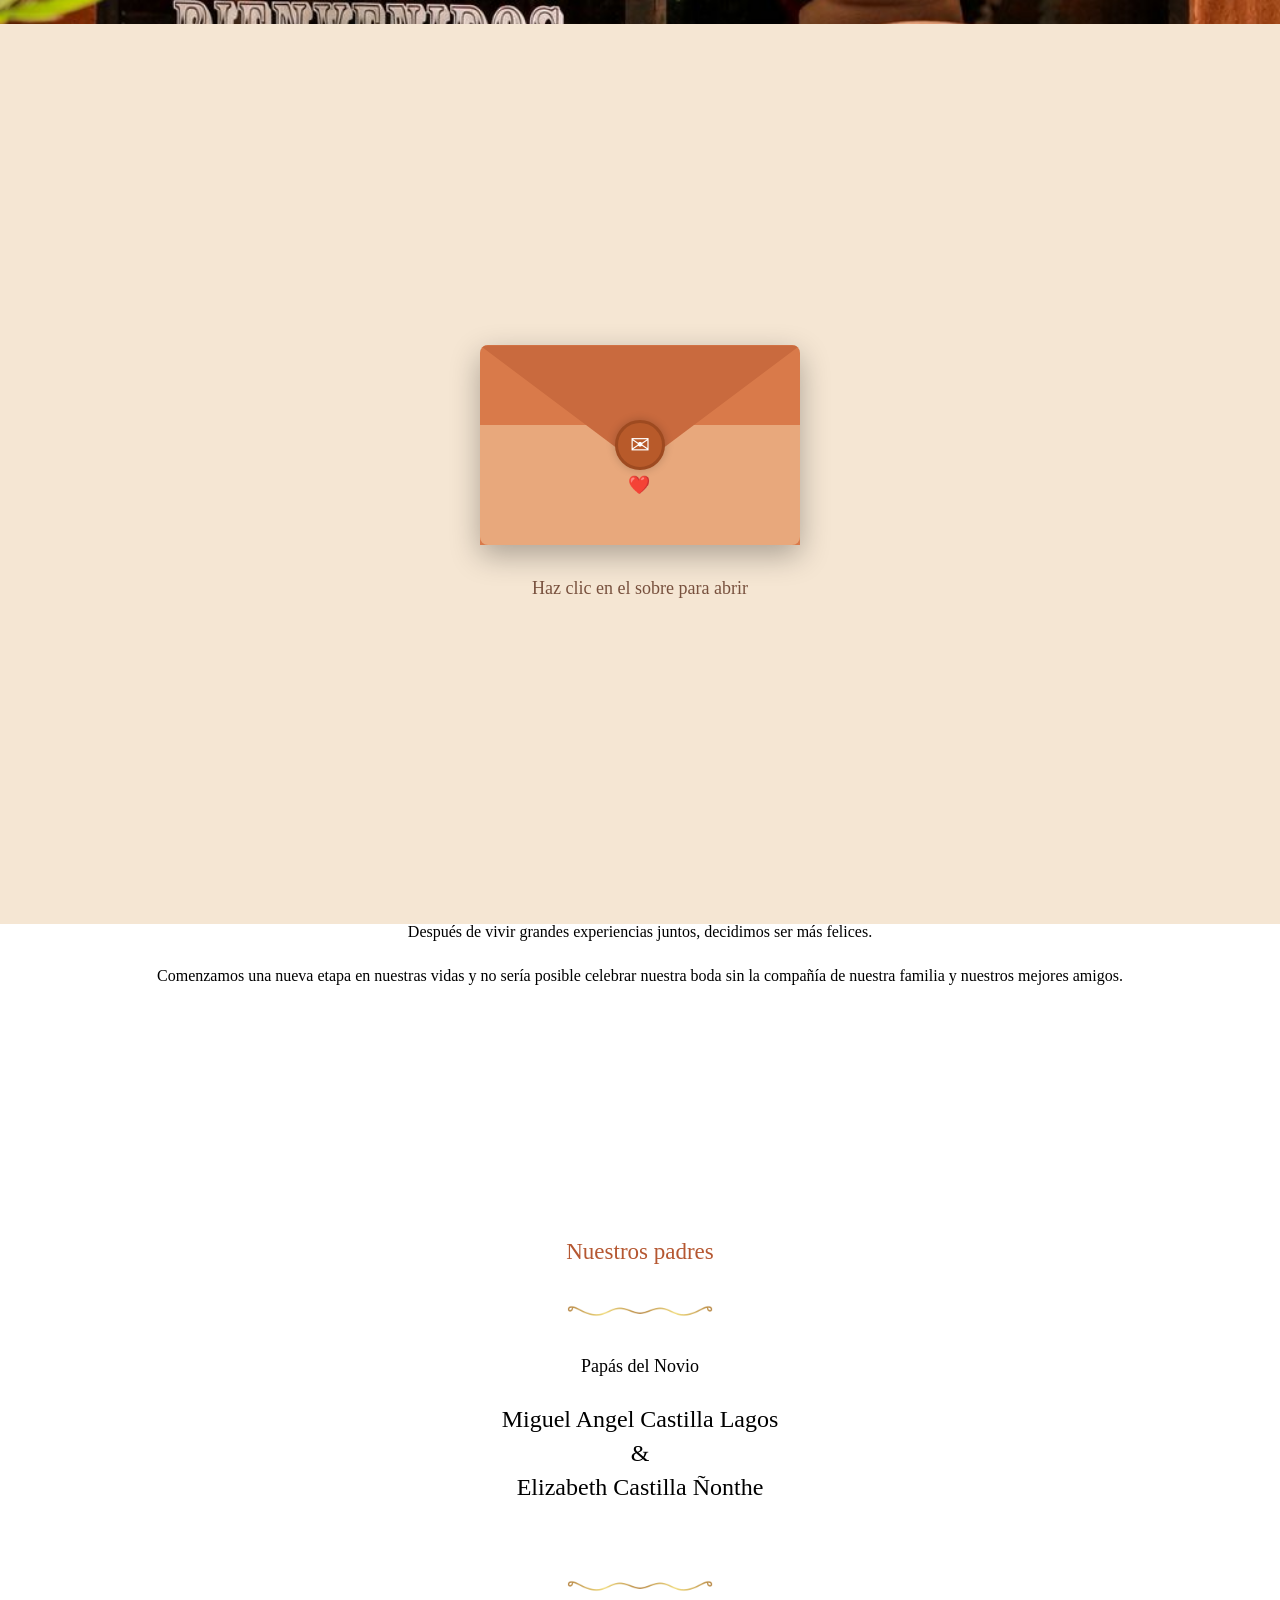
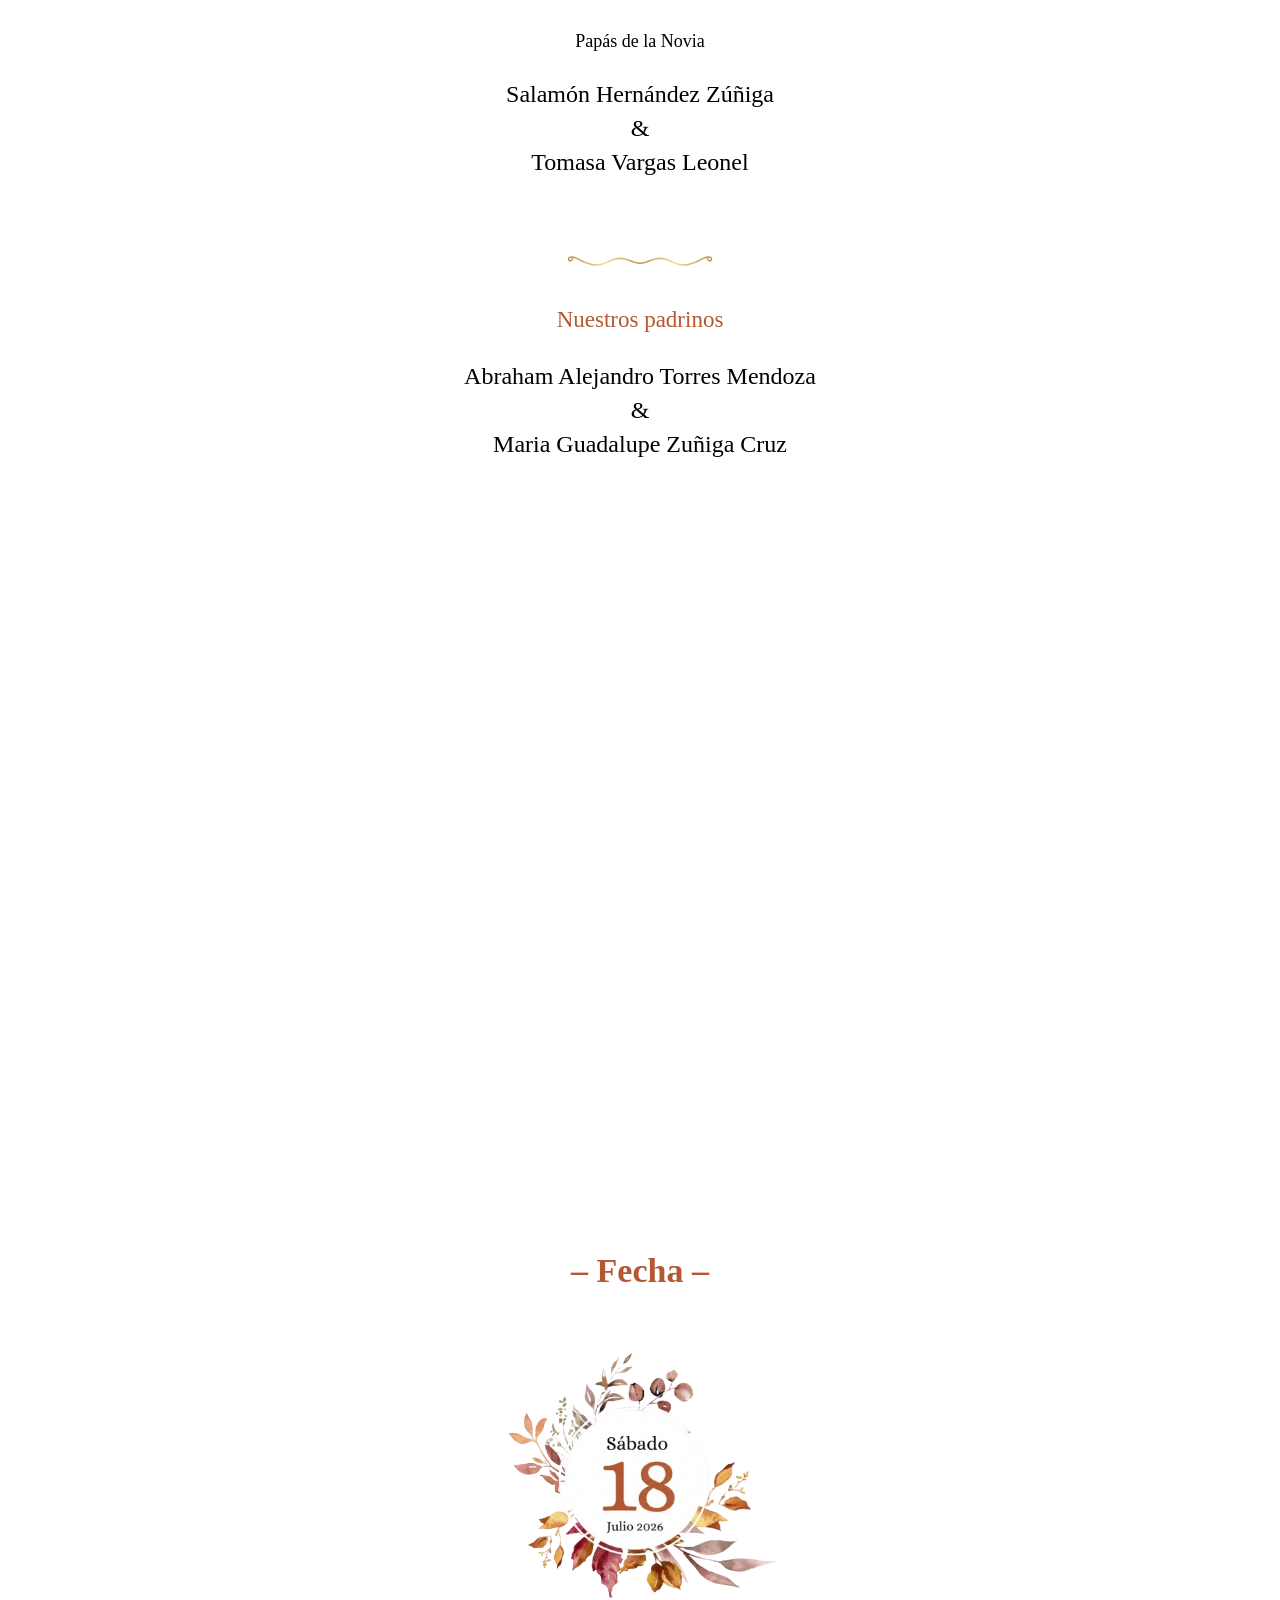
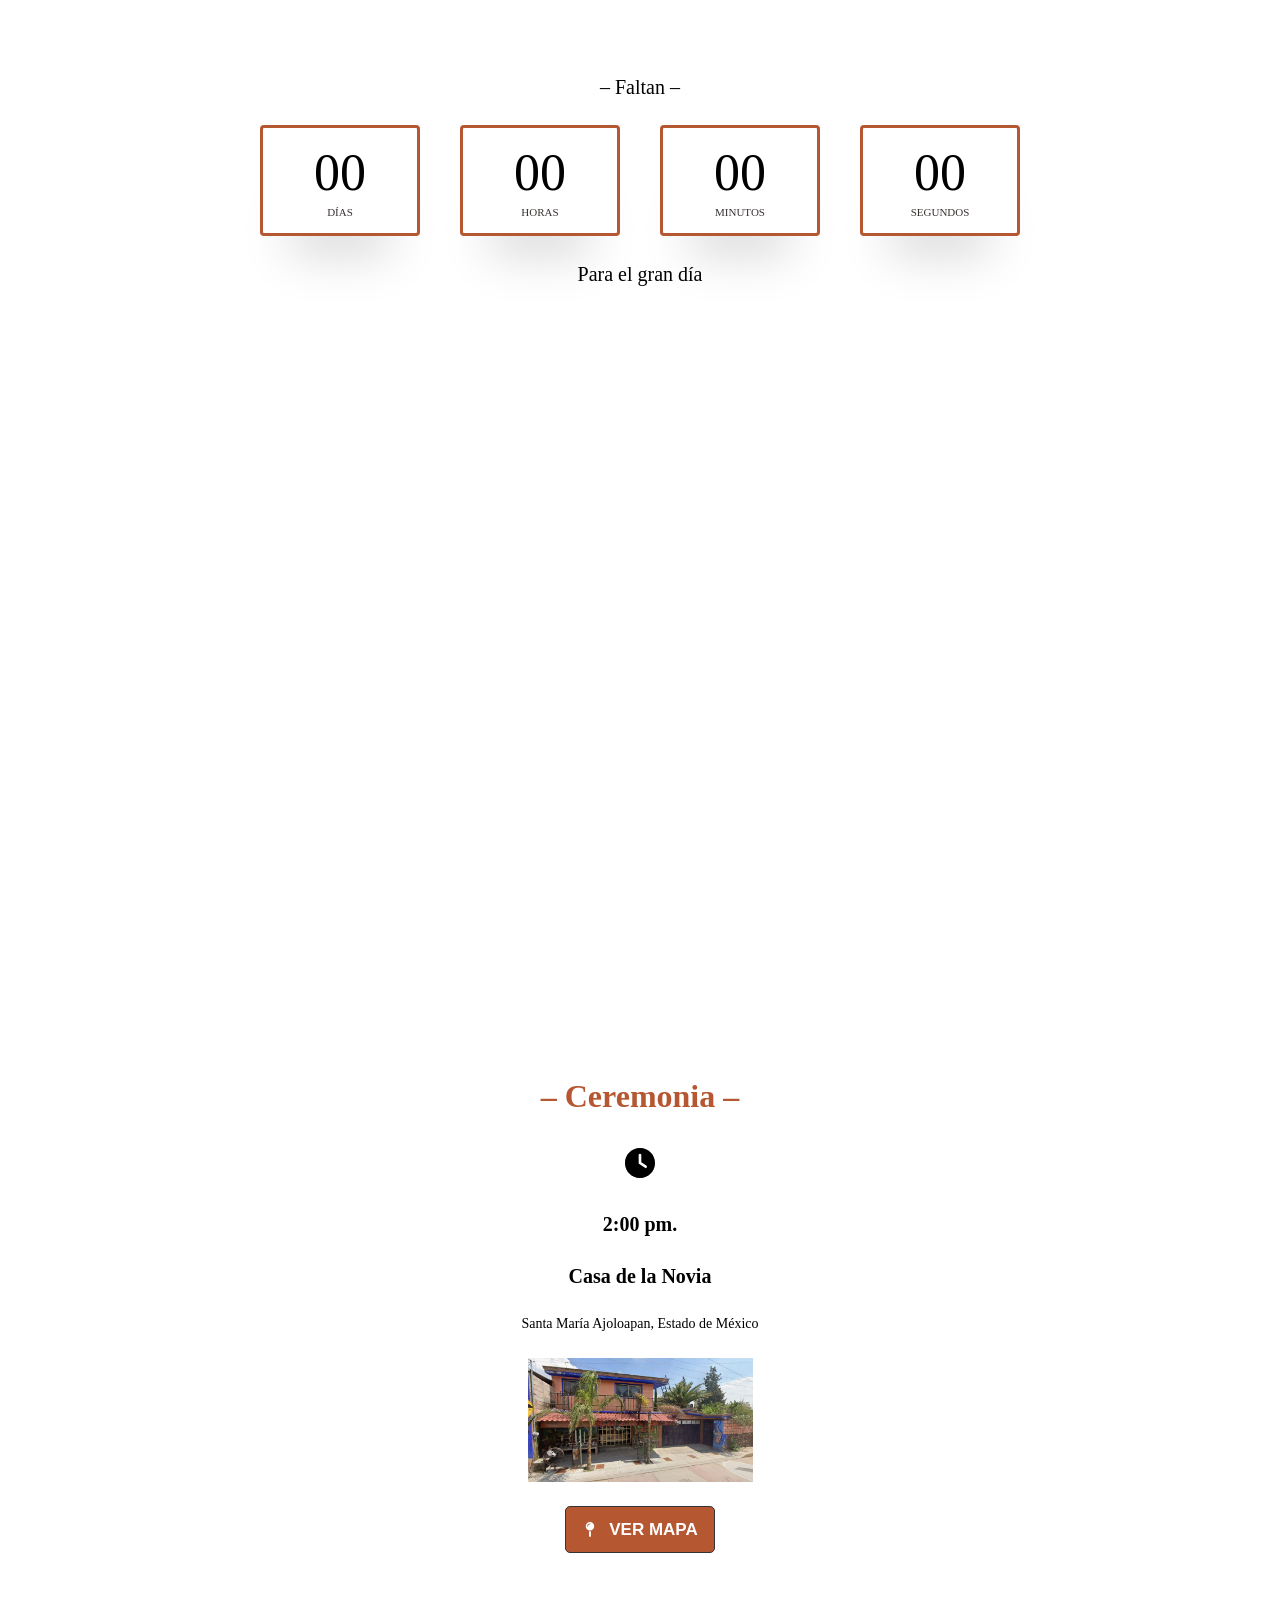
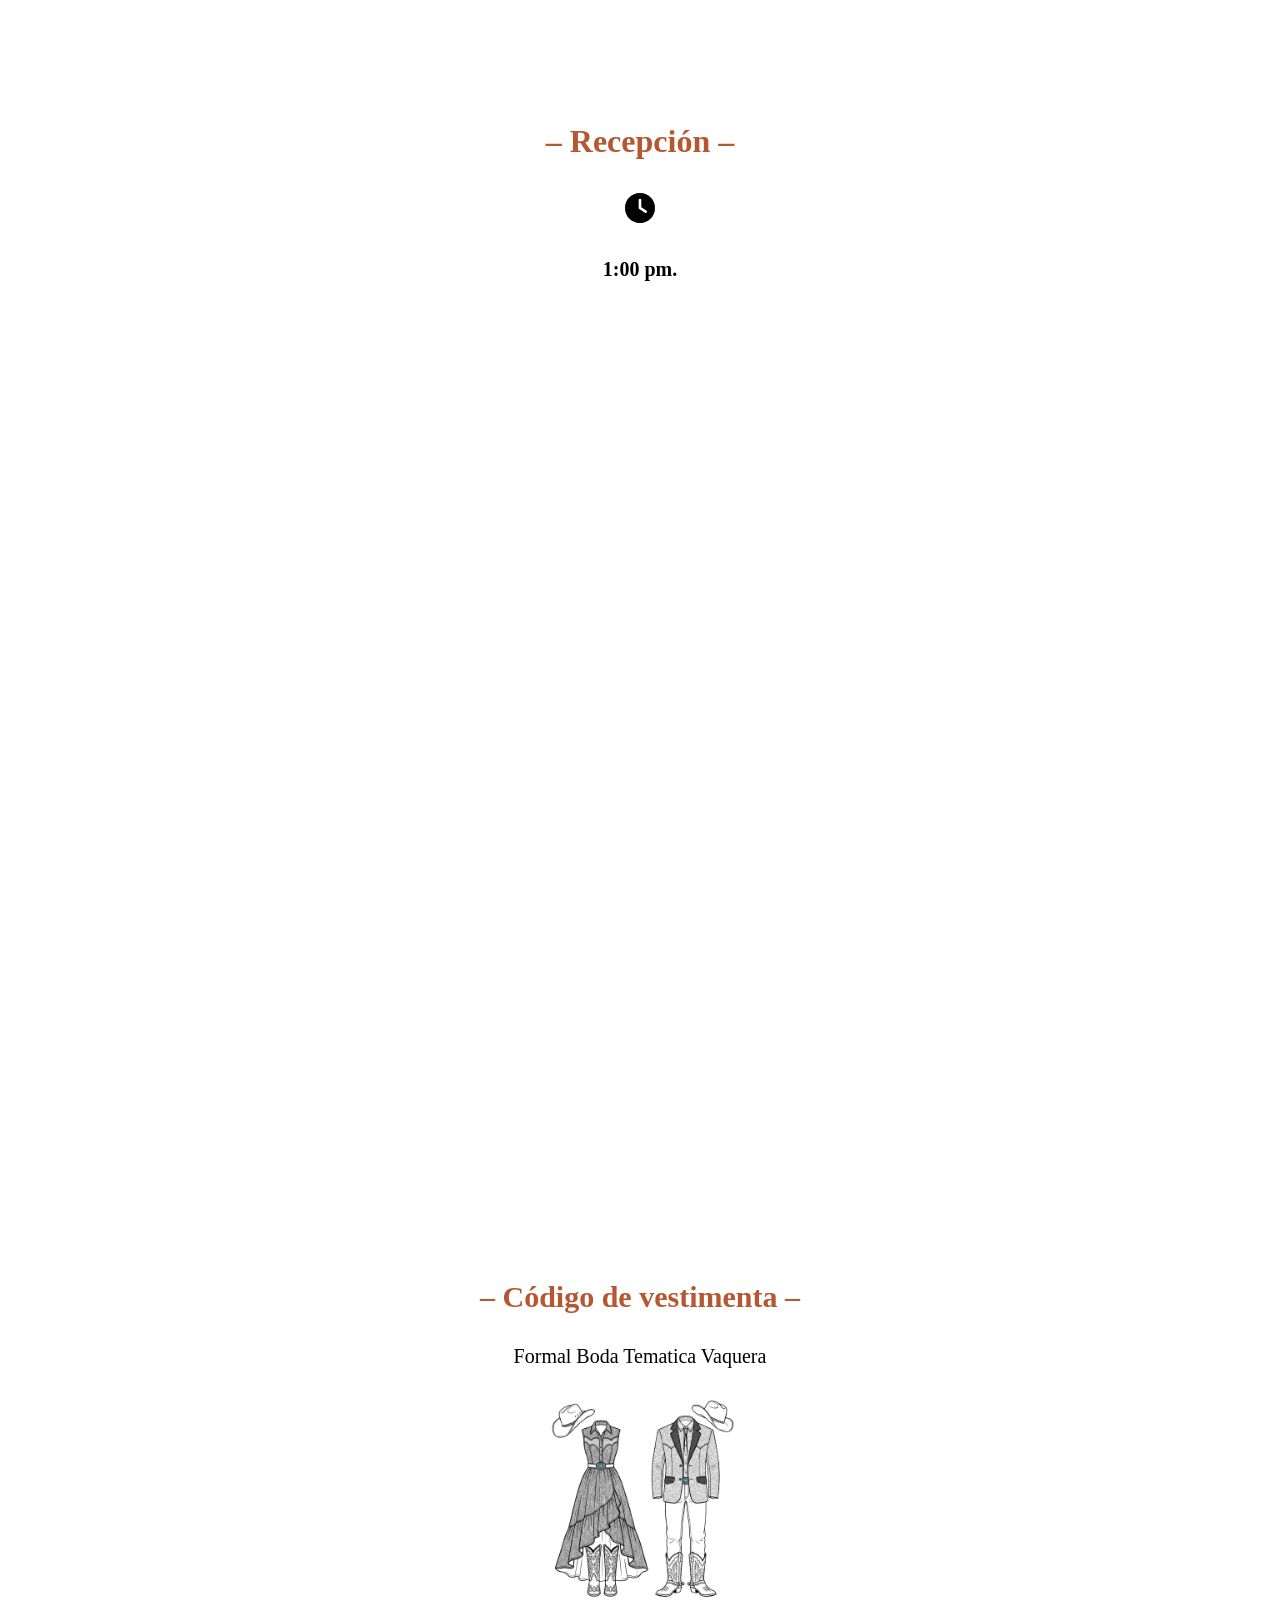
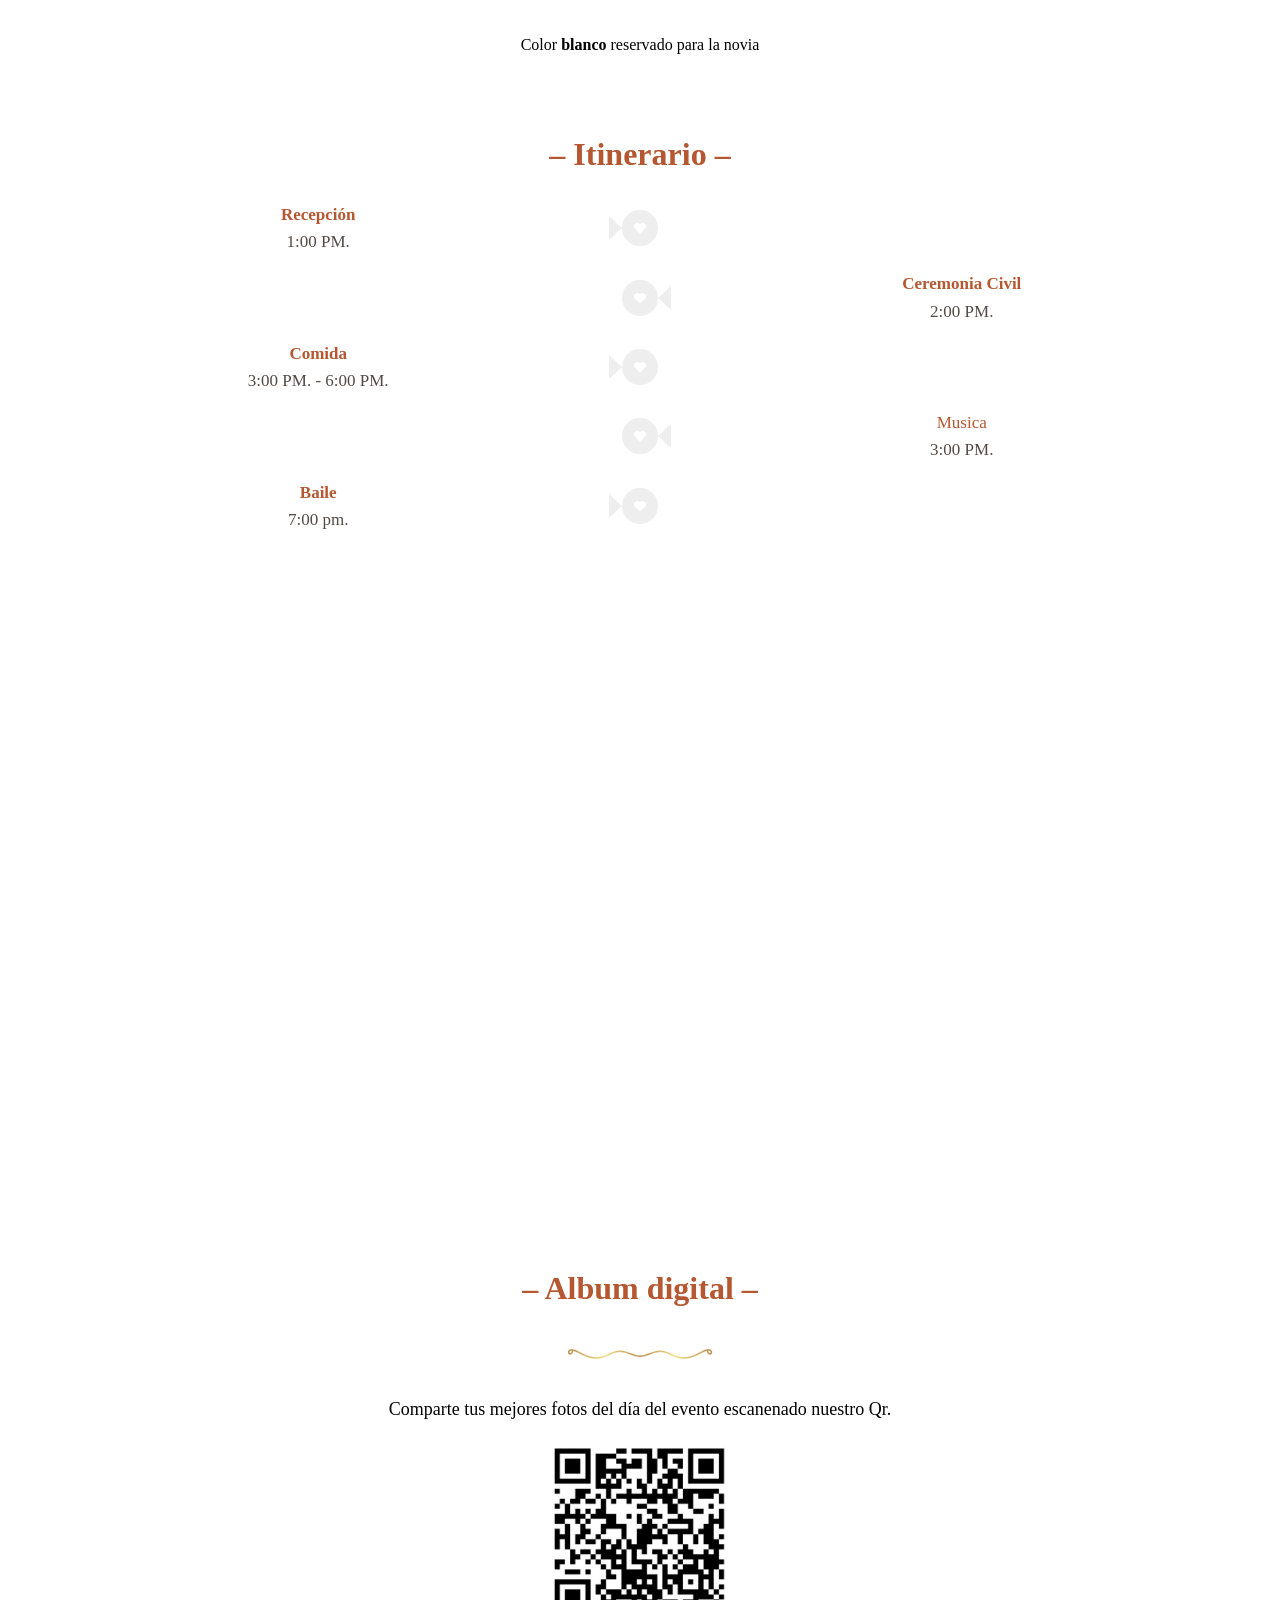
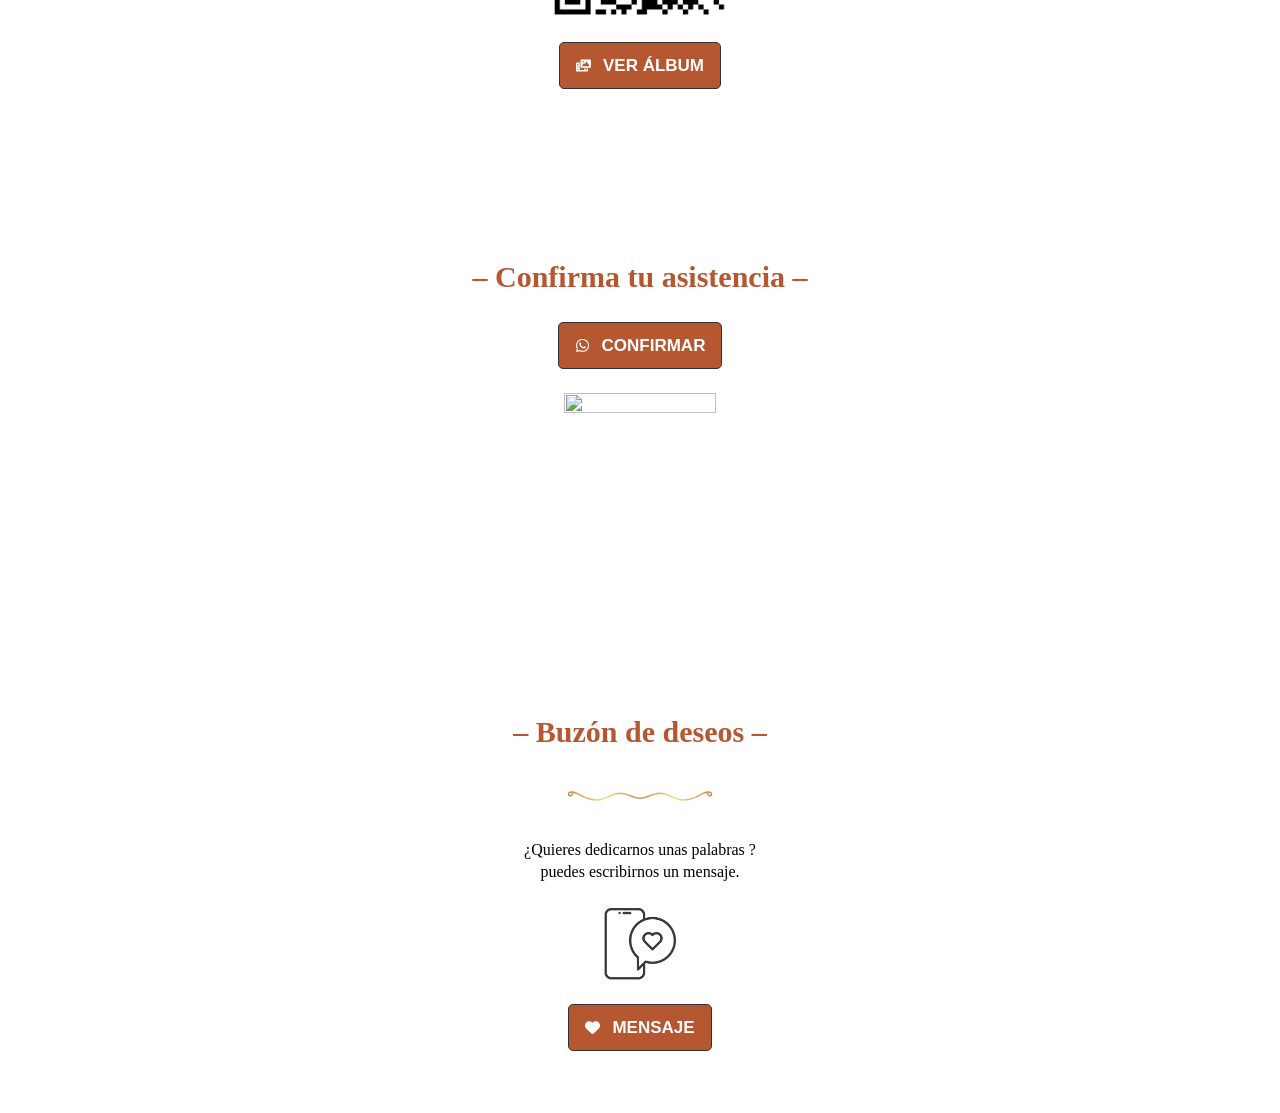
==== commit e586661d: "feat(core) Cambios en el diseño 95% finalizado" ====
--- a/index.html
+++ b/index.html
@@ -7,7 +7,7 @@
 	<meta name="robots" content="noindex, nofollow">
 
 	<!-- This site is optimized with the Yoast SEO plugin v27.8 - https://yoast.com/product/yoast-seo-wordpress/ -->
-	<title>AB - Demo Boda TERRACOTA 1 -</title>
+	<title>Boda Karen y Jonathan Terracota</title>
 	<meta property="og:locale" content="es_MX">
 	<meta property="og:type" content="article">
 	<meta property="og:title" content="AB - Demo Boda TERRACOTA 1 -">
@@ -138,9 +138,185 @@
 <h1 class="fonts-plugin-block " style="font-family: Beau Rivage;font-size: 54px;line-height: 1;text-align: center;color: var(--ast-global-color-5)">KAREN &amp; <br>JONATHAN</h1>
 
 
-<figure class="wp-block-audio"><audio controls="" src="images\Luis Miguel - Sabes Una Cosa (Video Con Letra).mp3" autoplay=""></audio></figure>
-
-
+<style>
+  /* Pantalla de bienvenida con fondo cálido */
+  #pantallaBienvenida {
+    position: fixed;
+    top: 0;
+    left: 0;
+    width: 100%;
+    height: 100%;
+    background: #f5e6d3;
+    display: flex;
+    flex-direction: column;
+    justify-content: center;
+    align-items: center;
+    z-index: 9999;
+    font-family: 'Georgia', serif;
+    transition: opacity 0.8s ease;
+  }
+
+  /* Cuando se oculta, se desvanece */
+  #pantallaBienvenida.oculta {
+    opacity: 0;
+    pointer-events: none;
+  }
+
+  /* Contenedor del sobre (efecto hover) */
+  .sobre-container {
+    perspective: 1000px;
+    cursor: pointer;
+    transition: transform 0.3s;
+  }
+  .sobre-container:hover {
+    transform: scale(1.03);
+  }
+
+  /* Sobre principal */
+  .sobre {
+    width: 320px;
+    height: 200px;
+    background: #d97a4a; /* terracota base */
+    position: relative;
+    border-radius: 8px 8px 0 0;
+    box-shadow: 0 10px 30px rgba(0,0,0,0.3);
+    transition: all 0.5s ease;
+  }
+
+  /* Solapa superior (triángulo) */
+  .solapa {
+    position: absolute;
+    top: 0;
+    left: 0;
+    width: 100%;
+    height: 100%;
+    background: #c96a3e; /* terracota oscura */
+    clip-path: polygon(0 0, 50% 60%, 100% 0);
+    border-radius: 8px 8px 0 0;
+    transition: transform 0.6s ease, clip-path 0.6s ease;
+    transform-origin: top;
+    z-index: 2;
+    border-bottom: 3px solid #b55a30;
+  }
+
+  /* Solapa abierta (se pliega hacia arriba) */
+  .sobre.abierto .solapa {
+    transform: rotateX(180deg);
+    clip-path: polygon(0 0, 50% 100%, 100% 0);
+    background: #d97a4a;
+  }
+
+  /* Cuerpo inferior del sobre */
+  .cuerpo {
+    position: absolute;
+    bottom: 0;
+    left: 0;
+    width: 100%;
+    height: 60%;
+    background: #e8a87c; /* terracota clara */
+    border-radius: 0 0 8px 8px;
+    display: flex;
+    justify-content: center;
+    align-items: center;
+    font-size: 18px;
+    color: #5a2d1a;
+    font-weight: bold;
+    letter-spacing: 2px;
+    z-index: 1;
+  }
+
+  /* Sello decorativo */
+  .sello {
+    position: absolute;
+    top: 50%;
+    left: 50%;
+    transform: translate(-50%, -50%);
+    width: 50px;
+    height: 50px;
+    background: #b85a2a;
+    border-radius: 50%;
+    border: 3px solid #9e4a20;
+    display: flex;
+    justify-content: center;
+    align-items: center;
+    color: #fff;
+    font-size: 24px;
+    z-index: 3;
+    box-shadow: 0 0 10px rgba(0,0,0,0.2);
+    transition: all 0.5s ease;
+  }
+
+  /* El sello desaparece al abrir */
+  .sobre.abierto .sello {
+    opacity: 0;
+    transform: translate(-50%, -50%) scale(0.5);
+  }
+
+  /* Texto de instrucción */
+  .instruccion {
+    margin-top: 30px;
+    color: #5a2d1a;
+    font-size: 18px;
+    opacity: 0.8;
+    animation: parpadeo 1.5s infinite;
+  }
+
+  @keyframes parpadeo {
+    0% { opacity: 0.4; }
+    50% { opacity: 1; }
+    100% { opacity: 0.4; }
+  }
+
+  /* Responsive para móviles */
+  @media (max-width: 480px) {
+    .sobre {
+      width: 260px;
+      height: 170px;
+    }
+    .sello {
+      width: 40px;
+      height: 40px;
+      font-size: 18px;
+    }
+  }
+</style>
+
+<!-- Pantalla de bienvenida con el sobre -->
+<div id="pantallaBienvenida">
+  <div class="sobre-container" id="sobreContainer">
+    <div class="sobre" id="sobre">
+      <div class="solapa"></div>
+      <div class="cuerpo">❤️</div>
+      <div class="sello">✉</div>
+    </div>
+  </div>
+  <div class="instruccion">Haz clic en el sobre para abrir</div>
+</div>
+
+<!-- Reproductor de música (oculto) -->
+<audio id="musicaFondo" loop preload="auto">
+  <source src="images/Luis%20Miguel%20-%20Sabes%20Una%20Cosa%20(Video%20Con%20Letra).mp3" type="audio/mpeg">
+</audio>
+
+<script>
+  document.getElementById('sobreContainer').addEventListener('click', function() {
+    var sobre = document.getElementById('sobre');
+    var audio = document.getElementById('musicaFondo');
+
+    // Abrir el sobre (añade clase para animación)
+    sobre.classList.add('abierto');
+
+    // Reproducir música
+    audio.play().catch(function(error) {
+      console.log('Autoplay bloqueado, pero el sobre ya se abrió.');
+    });
+
+    // Ocultar la pantalla de bienvenida tras la animación
+    setTimeout(function() {
+      document.getElementById('pantallaBienvenida').classList.add('oculta');
+    }, 1200); // 1.2 segundos (duración de la animación de la solapa)
+  });
+</script>
 
 <figure class="wp-block-image aligncenter size-full is-resized"><img decoding="async" src="./AB - Demo Boda TERRACOTA 1 -_files/Diseno-sin-titulo-2024-02-22T210615.901.png" alt="" class="wp-image-10525" style="width:46px;height:auto"></figure>
 </div></div>
@@ -206,7 +382,7 @@
 
 <h1 class="fonts-plugin-block " style="font-family: palatino;font-size: 23px;text-align: center;color: #b55731">Nuestros padrinos</h1>
 
-<h1 class="fonts-plugin-block " style="font-family: Beau Rivage;font-size: 24px;text-align: center;color: #000000">Abraham Alejandro Torres Mendoza<br>&amp;<br>Maria Guadalupe Zuñiga Cru</h1></div></div>
+<h1 class="fonts-plugin-block " style="font-family: Beau Rivage;font-size: 24px;text-align: center;color: #000000">Abraham Alejandro Torres Mendoza<br>&amp;<br>Maria Guadalupe Zuñiga Cruz</h1></div></div>
 </div></div>
 
 
@@ -301,7 +477,7 @@
 <h1 class="fonts-plugin-block " style="font-family: palatino;font-size: 14px;text-align: center;color: #000000"></h1>
 
 
-<!--<figure class="wp-block-image aligncenter size-full is-resized"><img decoding="async" src="./AB - Demo Boda TERRACOTA 1 -_files/hacienda-1_5_117891-165350299234294.webp" alt="" class="wp-image-10622" style="width:282px;height:auto"></figure>-->
+<figure class="wp-block-image aligncenter size-full is-resized"><img decoding="async" src="" alt="" class="wp-image-10622" style="width:282px;height:auto"></figure>
 						
 
 
@@ -311,7 +487,12 @@
 </div></div>
 </div></div>
 
-
+</div></div>
+</div></div>
+<div class="wp-block-cover alignfull is-light has-parallax" style="min-height:650px;aspect-ratio:unset;"><div class="wp-block-cover__image-background wp-image-10855 has-parallax" style="background-position:center; background-image:url(images/six.jpeg)"></div><span aria-hidden="true" class="wp-block-cover__background has-background-dim-0 has-background-dim"></span><div class="wp-block-cover__inner-container is-layout-constrained wp-block-cover-is-layout-constrained">
+</div></div>
+</div></div>
+</div></div>
 
 <div class="wp-block-cover alignfull is-light has-parallax" style="min-height:350px;aspect-ratio:unset;"><div class="wp-block-cover__image-background wp-image-15617 size-full has-parallax" style="background-position:50% 50%;background-image:url(https://miinvitacion.net/wp-content/uploads/2025/08/fondo-new-blanco-con-dorado-26.png)"></div><span aria-hidden="true" class="wp-block-cover__background has-background-dim-0 has-background-dim" style="background-color:#0b5237"></span><div class="wp-block-cover__inner-container is-layout-flow wp-block-cover-is-layout-flow">
 <div class="wp-block-cover is-light has-parallax" style="padding-right:var(--wp--preset--spacing--20);padding-left:var(--wp--preset--spacing--20)"><div class="wp-block-cover__image-background wp-image-21658 size-full has-parallax" style="background-position:50% 50%;background-image:url(https://miinvitacion.net/wp-content/uploads/2025/12/fondos-terracota-7.png)"></div><span aria-hidden="true" class="wp-block-cover__background has-background-dim-0 has-background-dim" style="background-color:#0b5237"></span><div class="wp-block-cover__inner-container is-layout-flow wp-block-cover-is-layout-flow"><h1 class="fonts-plugin-block " style="font-family: Beau Rivage;font-size: 30px;text-align: center;color: #b55731"><strong>– Código de vestimenta – </strong></h1>
@@ -319,7 +500,7 @@
 <h1 class="fonts-plugin-block " style="font-family: palatino;font-size: 20px;text-align: center;color: #000000">Formal Boda Tematica Vaquera</h1>
 
 
-<figure class="wp-block-image aligncenter size-full is-resized"><img decoding="async" src="images/ropavaquera-removebg-preview.png" alt="" class="wp-image-4108" style="width:200px;height:auto"></figure>
+<figure class="wp-block-image aligncenter size-full is-resized"><img decoding="async" src="images/Gemini_Generated_Image_lvv4hwlvv4hwlvv4-removebg-preview.png" alt="" class="wp-image-4108" style="width:200px;height:auto"></figure>
 
 
 <h1 class="fonts-plugin-block " style="font-family: palatino;font-size: 16px;text-align: center;color: #000000">Color <strong>blanco </strong>reservado para la novia</h1></div></div>
@@ -332,13 +513,10 @@
 
 
 <div class="wp-block-uagb-content-timeline uagb-timeline__outer-wrap uagb-block-ad4d7230 uagb-timeline__content-wrap uagb-timeline__arrow-center uagb-timeline uagb-timeline__center-block">
+
+<article class="wp-block-uagb-content-timeline-child uagb-timeline__field uagb-timeline-child-37936a9a out-view uagb-timeline__left"><div class="uagb-timeline__marker out-view-uagb-timeline__icon uagb-timeline__out-view-icon uagb-timeline__left"><svg xmlns="https://www.w3.org/2000/svg" viewBox="0 0 512 512"><path d="M0 190.9V185.1C0 115.2 50.52 55.58 119.4 44.1C164.1 36.51 211.4 51.37 244 84.02L256 96L267.1 84.02C300.6 51.37 347 36.51 392.6 44.1C461.5 55.58 512 115.2 512 185.1V190.9C512 232.4 494.8 272.1 464.4 300.4L283.7 469.1C276.2 476.1 266.3 480 256 480C245.7 480 235.8 476.1 228.3 469.1L47.59 300.4C17.23 272.1 .0003 232.4 .0003 190.9L0 190.9z"></path></svg></div><div class="uagb-timeline__day-new uagb-timeline__events-inner-new uagb-timeline__day-left"><div class="uagb-timeline__events-inner--content"><span class="uagb-timeline__heading"><strong>Recepción</strong></span><p class="uagb-timeline-desc-content">1:00 PM.</p><div class="uagb-timeline__arrow"></div></div></div><div class="uagb-timeline__date-new"></div></article>
+
 <article class="wp-block-uagb-content-timeline-child uagb-timeline__field uagb-timeline-child-d8b4c860 out-view uagb-timeline__right"><div class="uagb-timeline__marker out-view-uagb-timeline__icon uagb-timeline__out-view-icon uagb-timeline__right"><svg xmlns="https://www.w3.org/2000/svg" viewBox="0 0 512 512"><path d="M0 190.9V185.1C0 115.2 50.52 55.58 119.4 44.1C164.1 36.51 211.4 51.37 244 84.02L256 96L267.1 84.02C300.6 51.37 347 36.51 392.6 44.1C461.5 55.58 512 115.2 512 185.1V190.9C512 232.4 494.8 272.1 464.4 300.4L283.7 469.1C276.2 476.1 266.3 480 256 480C245.7 480 235.8 476.1 228.3 469.1L47.59 300.4C17.23 272.1 .0003 232.4 .0003 190.9L0 190.9z"></path></svg></div><div class="uagb-timeline__day-new uagb-timeline__events-inner-new uagb-timeline__day-right"><div class="uagb-timeline__events-inner--content"><span class="uagb-timeline__heading"><strong>Ceremonia Civil</strong></span><p class="uagb-timeline-desc-content">2:00 PM.</p><div class="uagb-timeline__arrow"></div></div></div><div class="uagb-timeline__date-new"></div></article>
-
-
-
-<article class="wp-block-uagb-content-timeline-child uagb-timeline__field uagb-timeline-child-37936a9a out-view uagb-timeline__left"><div class="uagb-timeline__marker out-view-uagb-timeline__icon uagb-timeline__out-view-icon uagb-timeline__left"><svg xmlns="https://www.w3.org/2000/svg" viewBox="0 0 512 512"><path d="M0 190.9V185.1C0 115.2 50.52 55.58 119.4 44.1C164.1 36.51 211.4 51.37 244 84.02L256 96L267.1 84.02C300.6 51.37 347 36.51 392.6 44.1C461.5 55.58 512 115.2 512 185.1V190.9C512 232.4 494.8 272.1 464.4 300.4L283.7 469.1C276.2 476.1 266.3 480 256 480C245.7 480 235.8 476.1 228.3 469.1L47.59 300.4C17.23 272.1 .0003 232.4 .0003 190.9L0 190.9z"></path></svg></div><div class="uagb-timeline__day-new uagb-timeline__events-inner-new uagb-timeline__day-left"><div class="uagb-timeline__events-inner--content"><span class="uagb-timeline__heading"><strong>Recepción</strong></span><p class="uagb-timeline-desc-content">1:00 PM.</p><div class="uagb-timeline__arrow"></div></div></div><div class="uagb-timeline__date-new"></div></article>
-
-
 
 <article class="wp-block-uagb-content-timeline-child uagb-timeline__field uagb-timeline-child-8a39a277 out-view uagb-timeline__right"><div class="uagb-timeline__marker out-view-uagb-timeline__icon uagb-timeline__out-view-icon uagb-timeline__right"><svg xmlns="https://www.w3.org/2000/svg" viewBox="0 0 512 512"><path d="M0 190.9V185.1C0 115.2 50.52 55.58 119.4 44.1C164.1 36.51 211.4 51.37 244 84.02L256 96L267.1 84.02C300.6 51.37 347 36.51 392.6 44.1C461.5 55.58 512 115.2 512 185.1V190.9C512 232.4 494.8 272.1 464.4 300.4L283.7 469.1C276.2 476.1 266.3 480 256 480C245.7 480 235.8 476.1 228.3 469.1L47.59 300.4C17.23 272.1 .0003 232.4 .0003 190.9L0 190.9z"></path></svg></div><div class="uagb-timeline__day-new uagb-timeline__events-inner-new uagb-timeline__day-right"><div class="uagb-timeline__events-inner--content"><span class="uagb-timeline__heading"><strong>Comida</strong></span><p class="uagb-timeline-desc-content">3:00 PM. - 6:00 PM.</p><div class="uagb-timeline__arrow"></div></div></div><div class="uagb-timeline__date-new"></div></article>
 
@@ -352,7 +530,7 @@
 <div class="uagb-timeline__line" style="bottom: 9px; top: 9px;"><div class="uagb-timeline__line__inner" style="height: 13.6094px;"></div></div></div>
 </div></div>
 </div></div>
-<div class="wp-block-cover alignfull is-light has-parallax" style="min-height:650px;aspect-ratio:unset;"><div class="wp-block-cover__image-background wp-image-10855 has-parallax" style="background-position:center; background-image:url(images/three.jpeg)"></div><span aria-hidden="true" class="wp-block-cover__background has-background-dim-0 has-background-dim"></span><div class="wp-block-cover__inner-container is-layout-constrained wp-block-cover-is-layout-constrained">
+<div class="wp-block-cover alignfull is-light has-parallax" style="min-height:650px;aspect-ratio:unset;"><div class="wp-block-cover__image-background wp-image-10855 has-parallax" style="background-position:center; background-image:url(images/four.jpeg)"></div><span aria-hidden="true" class="wp-block-cover__background has-background-dim-0 has-background-dim"></span><div class="wp-block-cover__inner-container is-layout-constrained wp-block-cover-is-layout-constrained">
 
 
 
@@ -360,7 +538,7 @@
 </div></div>
 
 
-
+<!--
 <div class="wp-block-cover alignfull is-light has-parallax" style="min-height:350px;aspect-ratio:unset;"><div class="wp-block-cover__image-background wp-image-15617 size-full has-parallax" style="background-position:50% 50%;background-image:url(https://miinvitacion.net/wp-content/uploads/2025/08/fondo-new-blanco-con-dorado-26.png)"></div><span aria-hidden="true" class="wp-block-cover__background has-background-dim-0 has-background-dim" style="background-color:#0b5237"></span><div class="wp-block-cover__inner-container is-layout-flow wp-block-cover-is-layout-flow">
 <div class="wp-block-cover is-light has-parallax" style="padding-right:var(--wp--preset--spacing--20);padding-left:var(--wp--preset--spacing--20)"><div class="wp-block-cover__image-background wp-image-21658 size-full has-parallax" style="background-position:50% 50%;background-image:url(https://miinvitacion.net/wp-content/uploads/2025/12/fondos-terracota-7.png)"></div><span aria-hidden="true" class="wp-block-cover__background has-background-dim-0 has-background-dim" style="background-color:#0b5237"></span><div class="wp-block-cover__inner-container is-layout-flow wp-block-cover-is-layout-flow">
 <figure class="wp-block-image aligncenter size-full is-resized"><img decoding="async" src="./AB - Demo Boda TERRACOTA 1 -_files/Diseno-sin-titulo-56-1.png" alt="" class="wp-image-3999" style="width:152px"></figure>
@@ -405,7 +583,7 @@
 
 
 <h1 class="fonts-plugin-block " style="font-family: palatino;font-size: 14px;text-align: center;color: #000000">La tradición de regalar dinero en efectivo dentro de un sobre el día del evento</h1></div></div>
-</div></div>
+</div></div>-->
 
 
 
@@ -419,12 +597,12 @@
 <h1 class="fonts-plugin-block " style="font-family: palatino;font-size: 18px;text-align: center;color: #000000">Comparte tus mejores fotos del día del evento escanenado nuestro Qr.</h1>
 
 
-<div class="wp-block-uagb-image aligncenter uagb-block-8fe9c9da wp-block-uagb-image--layout-default wp-block-uagb-image--effect-static wp-block-uagb-image--align-center"><figure class="wp-block-uagb-image__figure"><img decoding="async" srcset="https://miinvitacion.net/wp-content/uploads/2025/12/DEMO-ALBUM-QR-CHARLY.png ,https://miinvitacion.net/wp-content/uploads/2025/12/DEMO-ALBUM-QR-CHARLY.png 780w, https://miinvitacion.net/wp-content/uploads/2025/12/DEMO-ALBUM-QR-CHARLY.png 360w" sizes="auto, (max-width: 480px) 150px" src="./AB - Demo Boda TERRACOTA 1 -_files/DEMO-ALBUM-QR-CHARLY.png" alt="" class="uag-image-21660" width="172" height="172" title="DEMO ALBUM QR CHARLY" loading="lazy" role="img"></figure></div>
+<div class="wp-block-uagb-image aligncenter uagb-block-8fe9c9da wp-block-uagb-image--layout-default wp-block-uagb-image--effect-static wp-block-uagb-image--align-center"><figure class="wp-block-uagb-image__figure"><img decoding="async" srcset="images/QR DRIVE.jpeg" sizes="auto, (max-width: 480px) 150px" src="images/QR DRIVE.jpeg" alt="" class="uag-image-21660" width="172" height="172" title="ALBUM QR KAREN Y JONATHAN" loading="lazy" role="img"></figure></div>
 
 
 
 <div class="wp-block-uagb-buttons uagb-buttons__outer-wrap uagb-btn__default-btn uagb-btn-tablet__default-btn uagb-btn-mobile__default-btn uagb-block-e6ed5f8a"><div class="uagb-buttons__wrap uagb-buttons-layout-wrap ">
-<div class="wp-block-uagb-buttons-child uagb-buttons__outer-wrap uagb-block-4a10b53a wp-block-button"><div class="uagb-button__wrapper"><a class="uagb-buttons-repeater wp-block-button__link" aria-label="" href="https://albumdigital.pro/galeria.php?token=5e1a8d359ff3c01d066bca16ad3ba9eb" rel="follow noopener" target="_blank" role="button"><span class="uagb-button__icon uagb-button__icon-position-before"><svg xmlns="https://www.w3.org/2000/svg" viewBox="0 0 640 512" aria-hidden="true" focussable="false"><path d="M352 432c0 8.836-7.164 16-16 16H176c-8.838 0-16-7.164-16-16L160 128H48C21.49 128 .0003 149.5 .0003 176v288c0 26.51 21.49 48 48 48h416c26.51 0 48-21.49 48-48L512 384h-160L352 432zM104 439c0 4.969-4.031 9-9 9h-30c-4.969 0-9-4.031-9-9v-30c0-4.969 4.031-9 9-9h30c4.969 0 9 4.031 9 9V439zM104 335c0 4.969-4.031 9-9 9h-30c-4.969 0-9-4.031-9-9v-30c0-4.969 4.031-9 9-9h30c4.969 0 9 4.031 9 9V335zM104 231c0 4.969-4.031 9-9 9h-30c-4.969 0-9-4.031-9-9v-30C56 196 60.03 192 65 192h30c4.969 0 9 4.031 9 9V231zM408 409c0-4.969 4.031-9 9-9h30c4.969 0 9 4.031 9 9v30c0 4.969-4.031 9-9 9h-30c-4.969 0-9-4.031-9-9V409zM591.1 0H239.1C213.5 0 191.1 21.49 191.1 48v256c0 26.51 21.49 48 48 48h352c26.51 0 48-21.49 48-48v-256C640 21.49 618.5 0 591.1 0zM303.1 64c17.68 0 32 14.33 32 32s-14.32 32-32 32C286.3 128 271.1 113.7 271.1 96S286.3 64 303.1 64zM574.1 279.6C571.3 284.8 565.9 288 560 288H271.1C265.1 288 260.5 284.6 257.7 279.3C255 273.9 255.5 267.4 259.1 262.6l70-96C332.1 162.4 336.9 160 341.1 160c5.11 0 9.914 2.441 12.93 6.574l22.35 30.66l62.74-94.11C442.1 98.67 447.1 96 453.3 96c5.348 0 10.34 2.672 13.31 7.125l106.7 160C576.6 268 576.9 274.3 574.1 279.6z"></path></svg></span><div class="uagb-button__link">VER ÁLBUM</div></a></div></div>
+<div class="wp-block-uagb-buttons-child uagb-buttons__outer-wrap uagb-block-4a10b53a wp-block-button"><div class="uagb-button__wrapper"><a class="uagb-buttons-repeater wp-block-button__link" aria-label="" href="https://drive.google.com/drive/folders/1we876uI4oHMBGHOlu51Oyfv_wDs9BikN?usp=drive_link" rel="follow noopener" target="_blank" role="button"><span class="uagb-button__icon uagb-button__icon-position-before"><svg xmlns="https://www.w3.org/2000/svg" viewBox="0 0 640 512" aria-hidden="true" focussable="false"><path d="M352 432c0 8.836-7.164 16-16 16H176c-8.838 0-16-7.164-16-16L160 128H48C21.49 128 .0003 149.5 .0003 176v288c0 26.51 21.49 48 48 48h416c26.51 0 48-21.49 48-48L512 384h-160L352 432zM104 439c0 4.969-4.031 9-9 9h-30c-4.969 0-9-4.031-9-9v-30c0-4.969 4.031-9 9-9h30c4.969 0 9 4.031 9 9V439zM104 335c0 4.969-4.031 9-9 9h-30c-4.969 0-9-4.031-9-9v-30c0-4.969 4.031-9 9-9h30c4.969 0 9 4.031 9 9V335zM104 231c0 4.969-4.031 9-9 9h-30c-4.969 0-9-4.031-9-9v-30C56 196 60.03 192 65 192h30c4.969 0 9 4.031 9 9V231zM408 409c0-4.969 4.031-9 9-9h30c4.969 0 9 4.031 9 9v30c0 4.969-4.031 9-9 9h-30c-4.969 0-9-4.031-9-9V409zM591.1 0H239.1C213.5 0 191.1 21.49 191.1 48v256c0 26.51 21.49 48 48 48h352c26.51 0 48-21.49 48-48v-256C640 21.49 618.5 0 591.1 0zM303.1 64c17.68 0 32 14.33 32 32s-14.32 32-32 32C286.3 128 271.1 113.7 271.1 96S286.3 64 303.1 64zM574.1 279.6C571.3 284.8 565.9 288 560 288H271.1C265.1 288 260.5 284.6 257.7 279.3C255 273.9 255.5 267.4 259.1 262.6l70-96C332.1 162.4 336.9 160 341.1 160c5.11 0 9.914 2.441 12.93 6.574l22.35 30.66l62.74-94.11C442.1 98.67 447.1 96 453.3 96c5.348 0 10.34 2.672 13.31 7.125l106.7 160C576.6 268 576.9 274.3 574.1 279.6z"></path></svg></span><div class="uagb-button__link">VER ÁLBUM</div></a></div></div>
 </div></div>
 </div></div>
 </div></div>
@@ -438,11 +616,9 @@
 
 <h1 class="fonts-plugin-block " style="font-family: Beau Rivage;font-size: 30px;text-align: center;color: #b55731"><strong>– Confirma tu asistencia – </strong></h1>
 
-<h1 class="fonts-plugin-block " style="font-family: palatino;font-size: 16px;text-align: center;color: #000000">Queremos que sea un día perfecto<br>como lo hemos soñado, ayúdanos a hacerlo posible.<br><br><strong>– NO NIÑOS –</strong><br><br>Nos encantaría que esta celebración<br>también la disfrutes tanto como <br>nosotros, por eso hemos decidido que sea solo para adultos.</h1>
-
 
 <div class="wp-block-uagb-buttons uagb-buttons__outer-wrap uagb-btn__default-btn uagb-btn-tablet__default-btn uagb-btn-mobile__default-btn uagb-block-6da81df8"><div class="uagb-buttons__wrap uagb-buttons-layout-wrap ">
-<div class="wp-block-uagb-buttons-child uagb-buttons__outer-wrap uagb-block-ccf5b564 wp-block-button"><div class="uagb-button__wrapper"><a class="uagb-buttons-repeater wp-block-button__link" aria-label="" href="https://api.whatsapp.com/send?phone=+52&amp;text=Confirmo%20mi%20asistencia.%20Mi%20nombre%20es:" rel="follow noopener" target="_blank" role="button"><span class="uagb-button__icon uagb-button__icon-position-before"><svg xmlns="https://www.w3.org/2000/svg" viewBox="0 0 448 512" aria-hidden="true" focussable="false"><path d="M380.9 97.1C339 55.1 283.2 32 223.9 32c-122.4 0-222 99.6-222 222 0 39.1 10.2 77.3 29.6 111L0 480l117.7-30.9c32.4 17.7 68.9 27 106.1 27h.1c122.3 0 224.1-99.6 224.1-222 0-59.3-25.2-115-67.1-157zm-157 341.6c-33.2 0-65.7-8.9-94-25.7l-6.7-4-69.8 18.3L72 359.2l-4.4-7c-18.5-29.4-28.2-63.3-28.2-98.2 0-101.7 82.8-184.5 184.6-184.5 49.3 0 95.6 19.2 130.4 54.1 34.8 34.9 56.2 81.2 56.1 130.5 0 101.8-84.9 184.6-186.6 184.6zm101.2-138.2c-5.5-2.8-32.8-16.2-37.9-18-5.1-1.9-8.8-2.8-12.5 2.8-3.7 5.6-14.3 18-17.6 21.8-3.2 3.7-6.5 4.2-12 1.4-32.6-16.3-54-29.1-75.5-66-5.7-9.8 5.7-9.1 16.3-30.3 1.8-3.7 .9-6.9-.5-9.7-1.4-2.8-12.5-30.1-17.1-41.2-4.5-10.8-9.1-9.3-12.5-9.5-3.2-.2-6.9-.2-10.6-.2-3.7 0-9.7 1.4-14.8 6.9-5.1 5.6-19.4 19-19.4 46.3 0 27.3 19.9 53.7 22.6 57.4 2.8 3.7 39.1 59.7 94.8 83.8 35.2 15.2 49 16.5 66.6 13.9 10.7-1.6 32.8-13.4 37.4-26.4 4.6-13 4.6-24.1 3.2-26.4-1.3-2.5-5-3.9-10.5-6.6z"></path></svg></span><div class="uagb-button__link">CONFIRMAR</div></a></div></div>
+<div class="wp-block-uagb-buttons-child uagb-buttons__outer-wrap uagb-block-ccf5b564 wp-block-button"><div class="uagb-button__wrapper"><a class="uagb-buttons-repeater wp-block-button__link" aria-label="" href="https://wa.me/qr/BLR63UEWLZDQD1" rel="follow noopener" target="_blank" role="button"><span class="uagb-button__icon uagb-button__icon-position-before"><svg xmlns="https://www.w3.org/2000/svg" viewBox="0 0 448 512" aria-hidden="true" focussable="false"><path d="M380.9 97.1C339 55.1 283.2 32 223.9 32c-122.4 0-222 99.6-222 222 0 39.1 10.2 77.3 29.6 111L0 480l117.7-30.9c32.4 17.7 68.9 27 106.1 27h.1c122.3 0 224.1-99.6 224.1-222 0-59.3-25.2-115-67.1-157zm-157 341.6c-33.2 0-65.7-8.9-94-25.7l-6.7-4-69.8 18.3L72 359.2l-4.4-7c-18.5-29.4-28.2-63.3-28.2-98.2 0-101.7 82.8-184.5 184.6-184.5 49.3 0 95.6 19.2 130.4 54.1 34.8 34.9 56.2 81.2 56.1 130.5 0 101.8-84.9 184.6-186.6 184.6zm101.2-138.2c-5.5-2.8-32.8-16.2-37.9-18-5.1-1.9-8.8-2.8-12.5 2.8-3.7 5.6-14.3 18-17.6 21.8-3.2 3.7-6.5 4.2-12 1.4-32.6-16.3-54-29.1-75.5-66-5.7-9.8 5.7-9.1 16.3-30.3 1.8-3.7 .9-6.9-.5-9.7-1.4-2.8-12.5-30.1-17.1-41.2-4.5-10.8-9.1-9.3-12.5-9.5-3.2-.2-6.9-.2-10.6-.2-3.7 0-9.7 1.4-14.8 6.9-5.1 5.6-19.4 19-19.4 46.3 0 27.3 19.9 53.7 22.6 57.4 2.8 3.7 39.1 59.7 94.8 83.8 35.2 15.2 49 16.5 66.6 13.9 10.7-1.6 32.8-13.4 37.4-26.4 4.6-13 4.6-24.1 3.2-26.4-1.3-2.5-5-3.9-10.5-6.6z"></path></svg></span><div class="uagb-button__link">CONFIRMAR</div></a></div></div>
 </div></div>
 
 
@@ -468,7 +644,7 @@
 
 
 <div class="wp-block-uagb-buttons uagb-buttons__outer-wrap uagb-btn__default-btn uagb-btn-tablet__default-btn uagb-btn-mobile__default-btn uagb-block-c8717df5"><div class="uagb-buttons__wrap uagb-buttons-layout-wrap ">
-<div class="wp-block-uagb-buttons-child uagb-buttons__outer-wrap uagb-block-80a953d5 wp-block-button"><div class="uagb-button__wrapper"><a class="uagb-buttons-repeater wp-block-button__link" aria-label="" href="https://api.whatsapp.com/send?phone=+52&amp;text=Deja%20un%20bonito%20mensaje%20aqui..." rel="follow noopener" target="_blank" role="button"><span class="uagb-button__icon uagb-button__icon-position-before"><svg xmlns="https://www.w3.org/2000/svg" viewBox="0 0 512 512" aria-hidden="true" focussable="false"><path d="M0 190.9V185.1C0 115.2 50.52 55.58 119.4 44.1C164.1 36.51 211.4 51.37 244 84.02L256 96L267.1 84.02C300.6 51.37 347 36.51 392.6 44.1C461.5 55.58 512 115.2 512 185.1V190.9C512 232.4 494.8 272.1 464.4 300.4L283.7 469.1C276.2 476.1 266.3 480 256 480C245.7 480 235.8 476.1 228.3 469.1L47.59 300.4C17.23 272.1 .0003 232.4 .0003 190.9L0 190.9z"></path></svg></span><div class="uagb-button__link">MENSAJE</div></a></div></div>
+<div class="wp-block-uagb-buttons-child uagb-buttons__outer-wrap uagb-block-80a953d5 wp-block-button"><div class="uagb-button__wrapper"><a class="uagb-buttons-repeater wp-block-button__link" aria-label="" href="https://wa.me/qr/BLR63UEWLZDQD1" rel="follow noopener" target="_blank" role="button"><span class="uagb-button__icon uagb-button__icon-position-before"><svg xmlns="https://www.w3.org/2000/svg" viewBox="0 0 512 512" aria-hidden="true" focussable="false"><path d="M0 190.9V185.1C0 115.2 50.52 55.58 119.4 44.1C164.1 36.51 211.4 51.37 244 84.02L256 96L267.1 84.02C300.6 51.37 347 36.51 392.6 44.1C461.5 55.58 512 115.2 512 185.1V190.9C512 232.4 494.8 272.1 464.4 300.4L283.7 469.1C276.2 476.1 266.3 480 256 480C245.7 480 235.8 476.1 228.3 469.1L47.59 300.4C17.23 272.1 .0003 232.4 .0003 190.9L0 190.9z"></path></svg></span><div class="uagb-button__link">MENSAJE</div></a></div></div>
 </div></div>
 </div></div>
 </div></div>
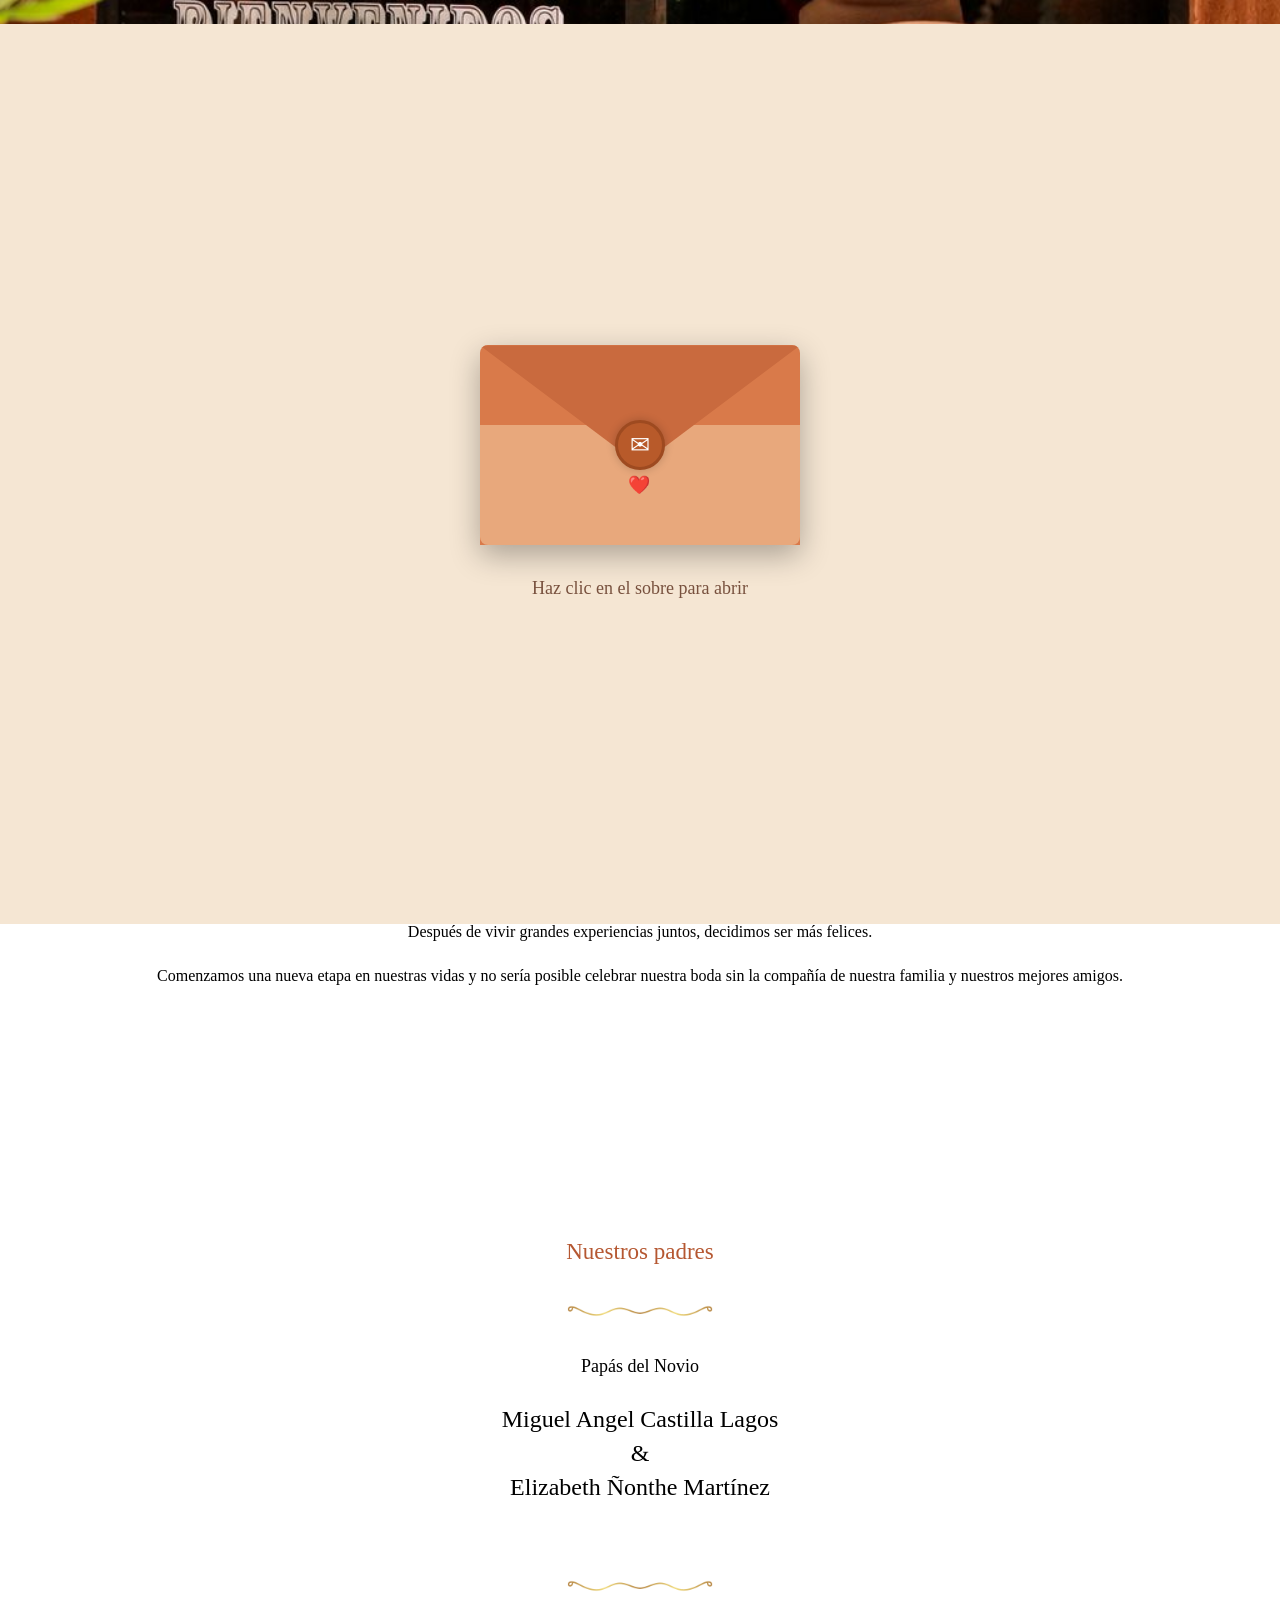
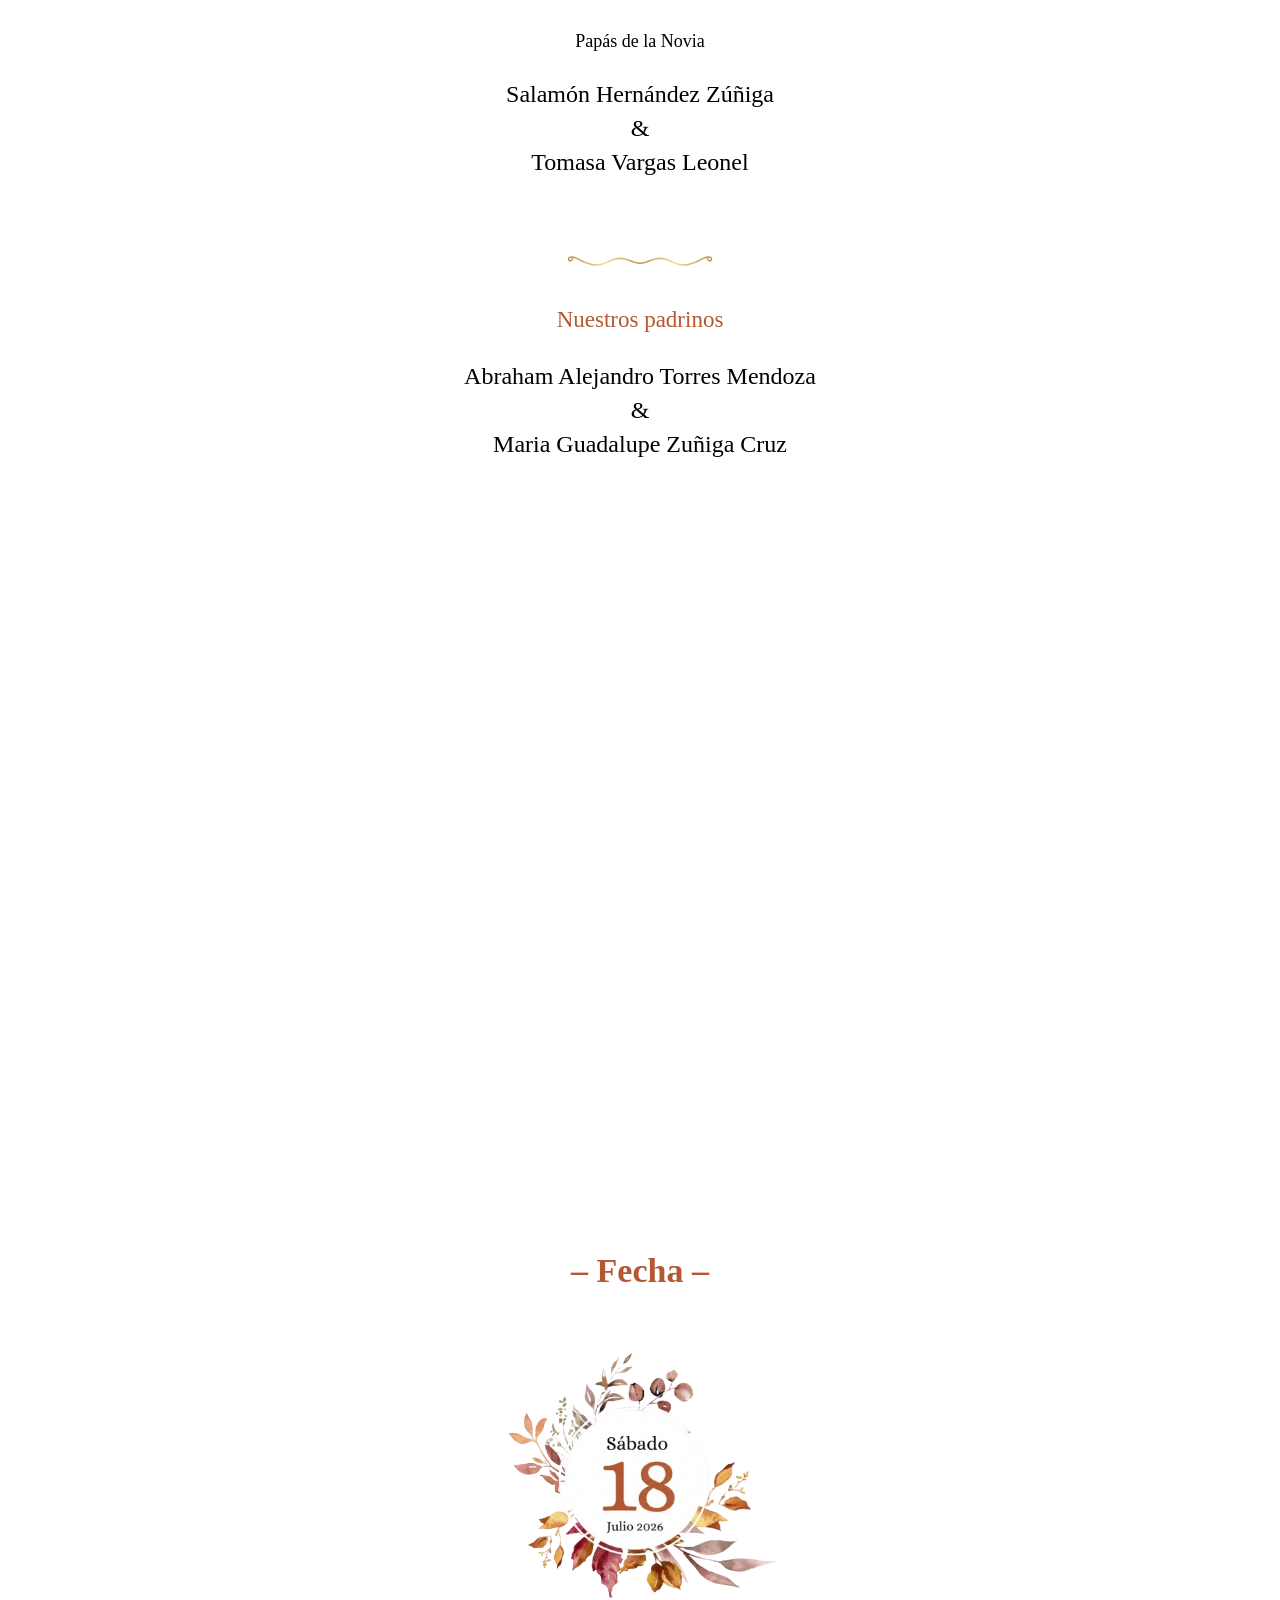
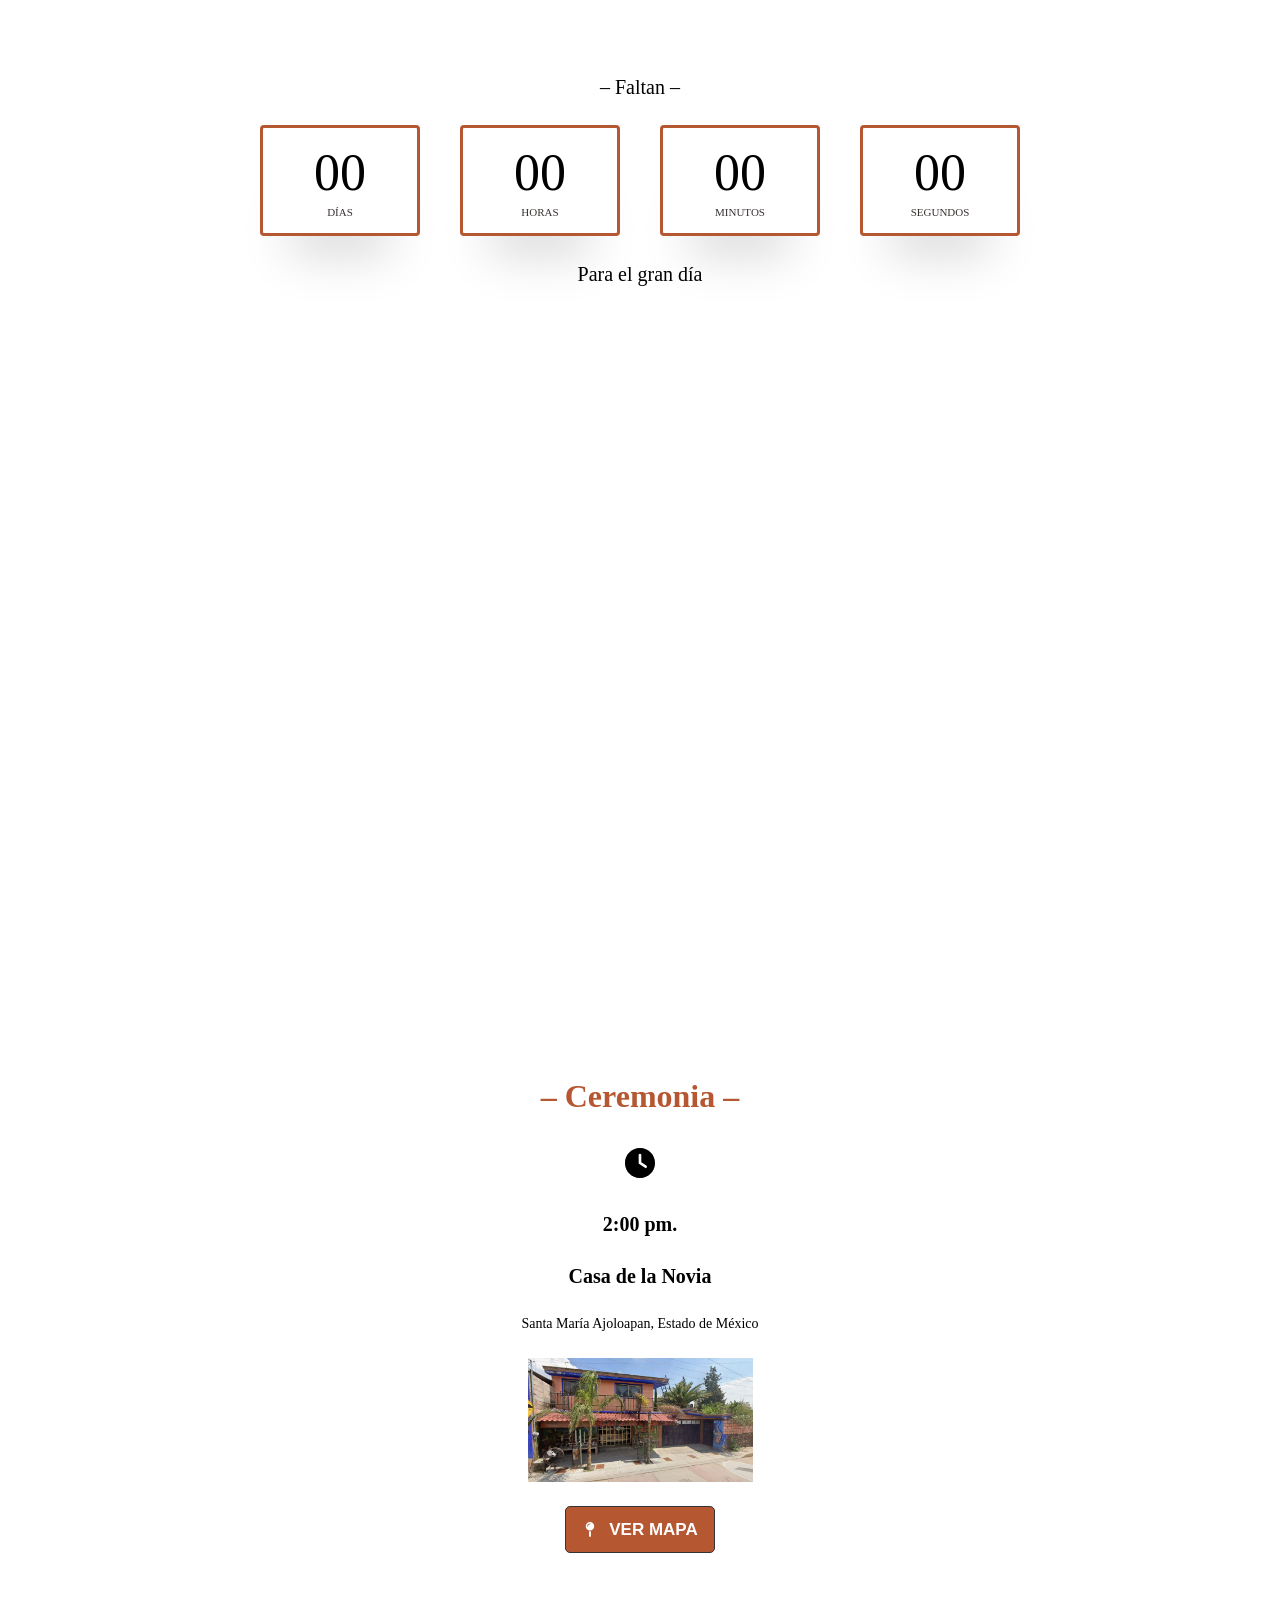
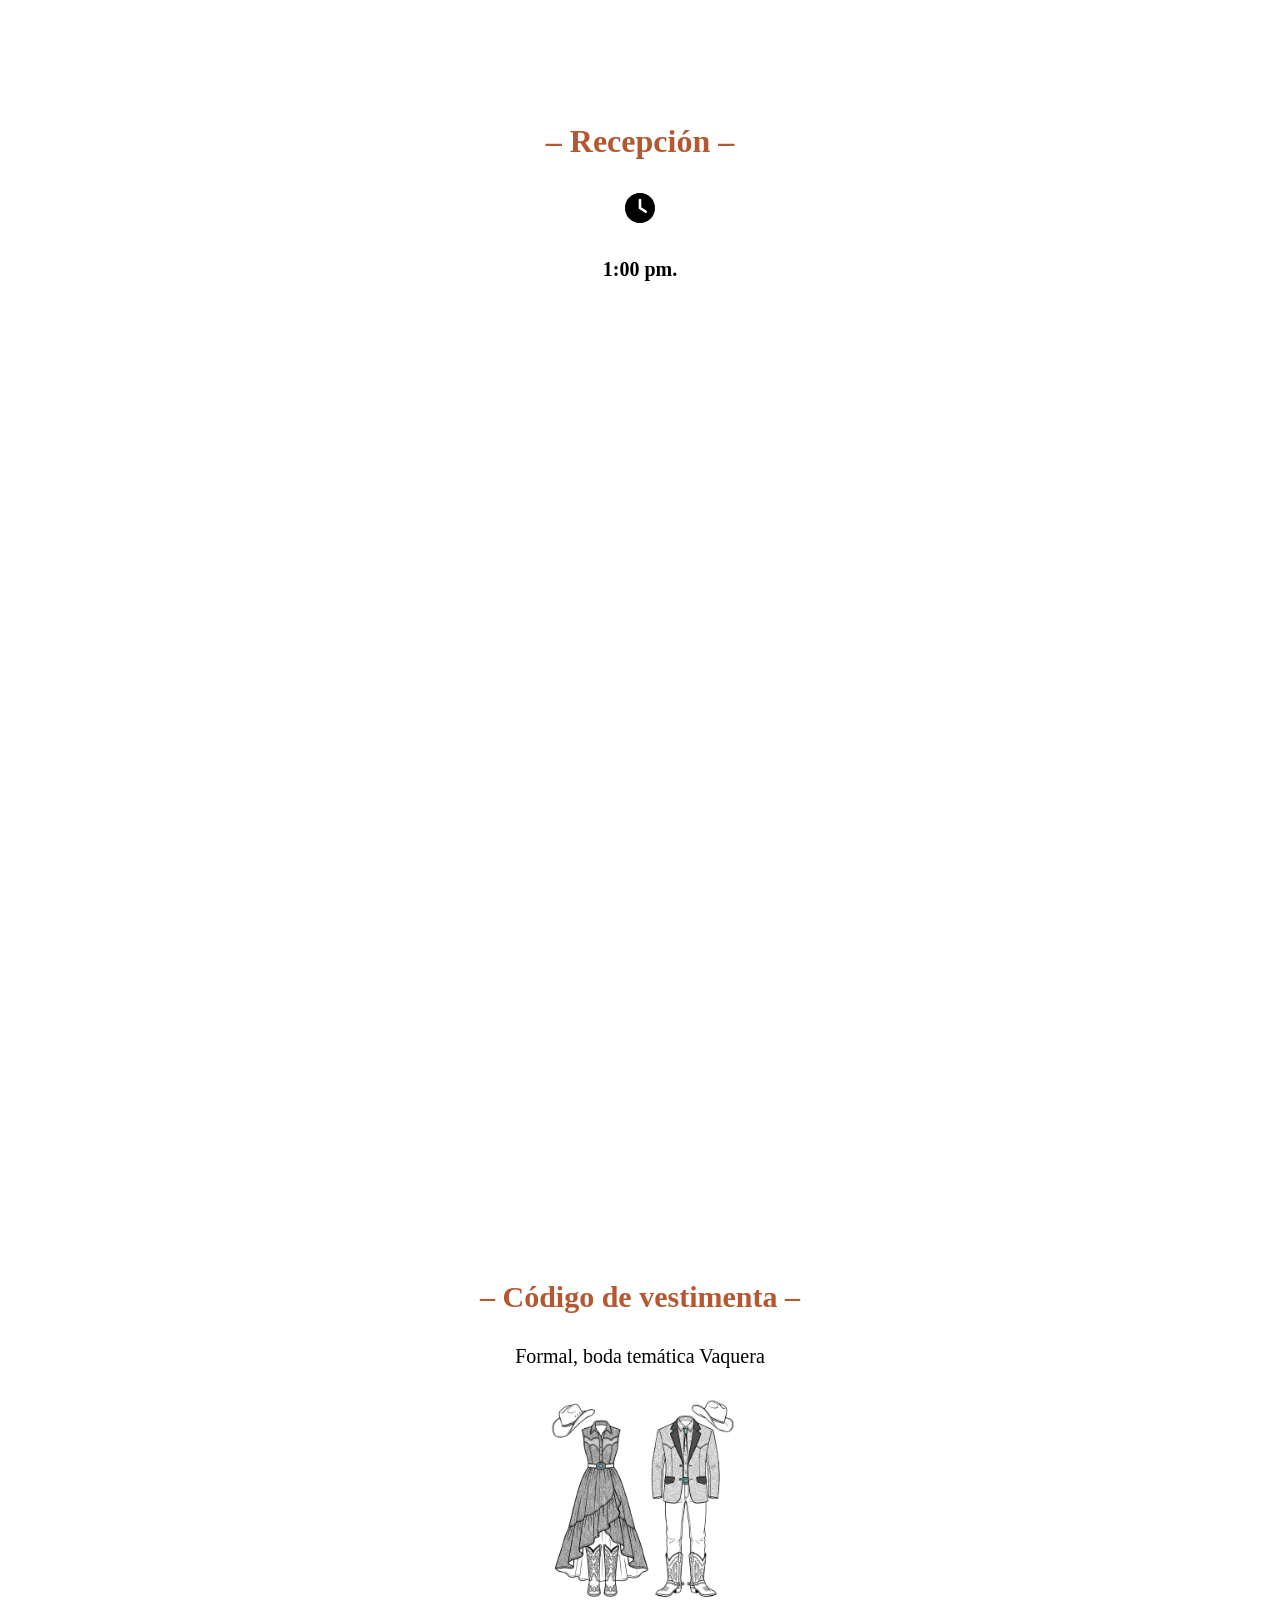
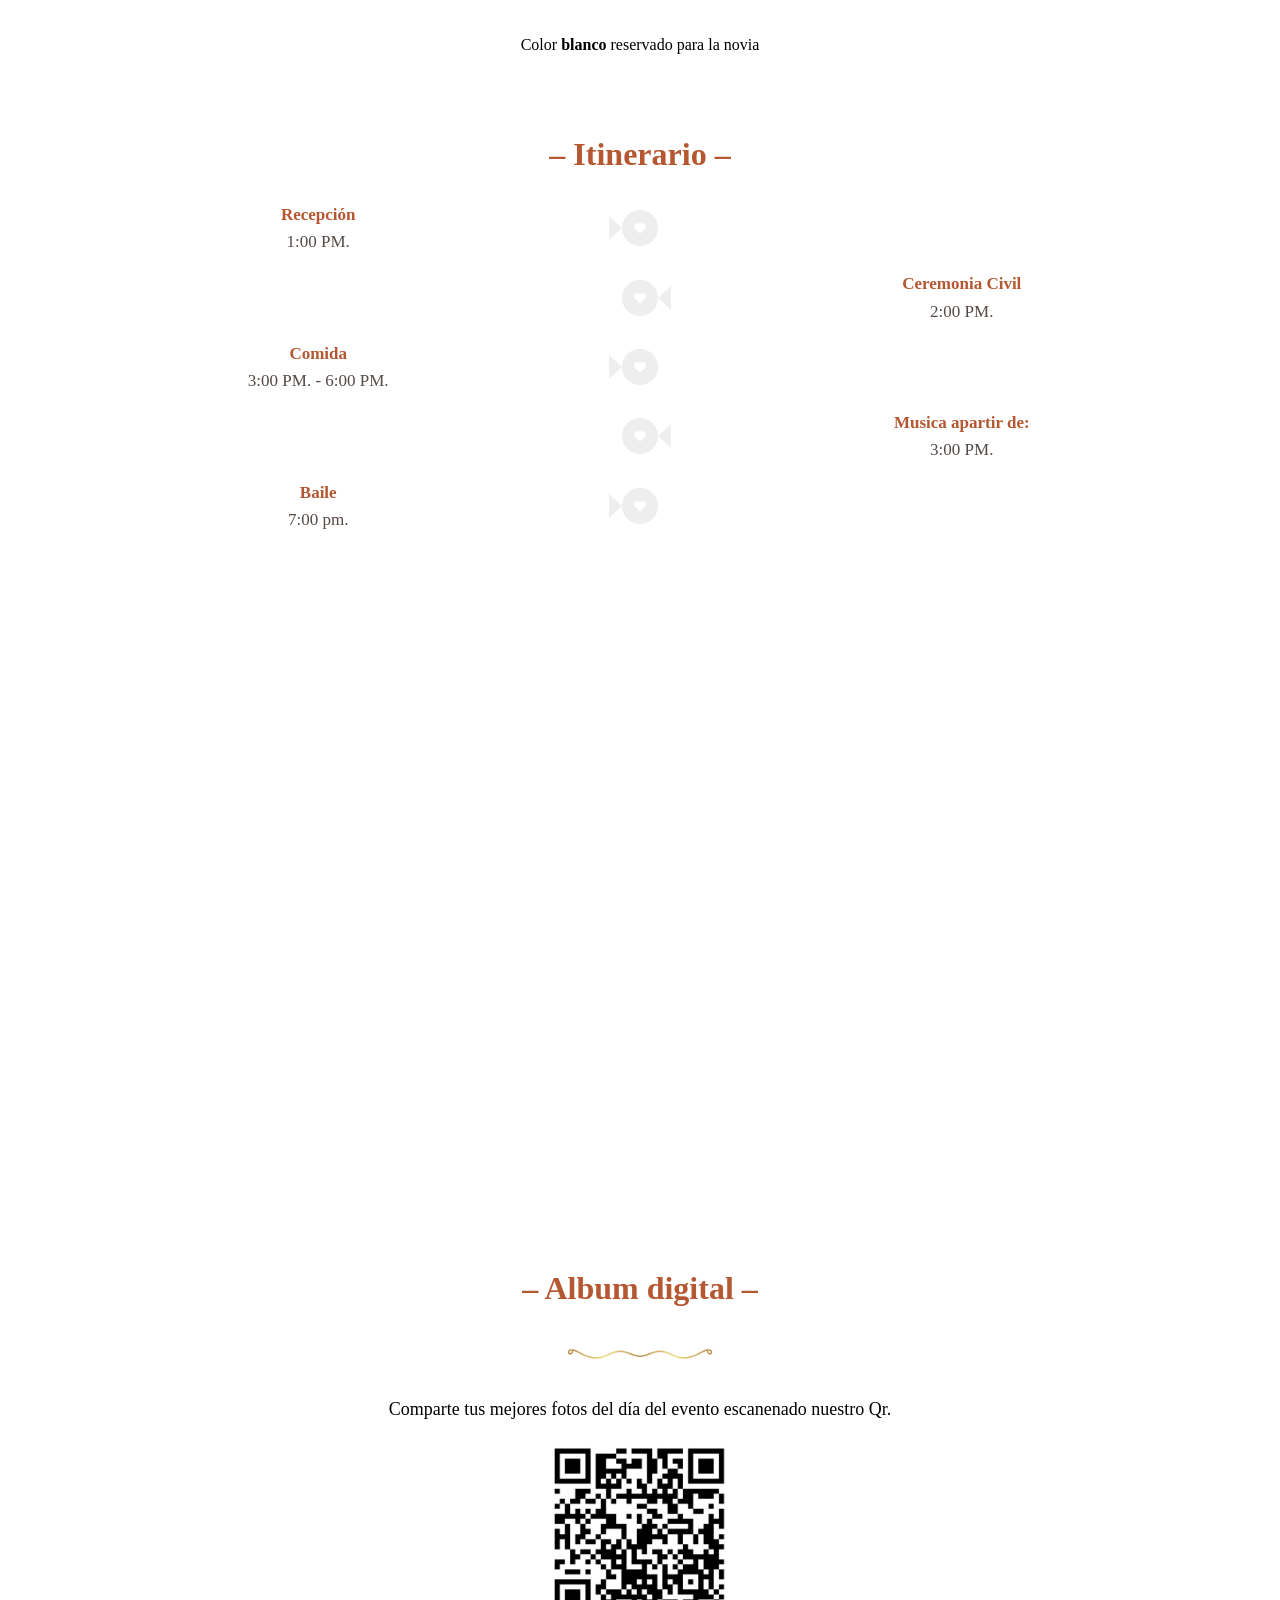
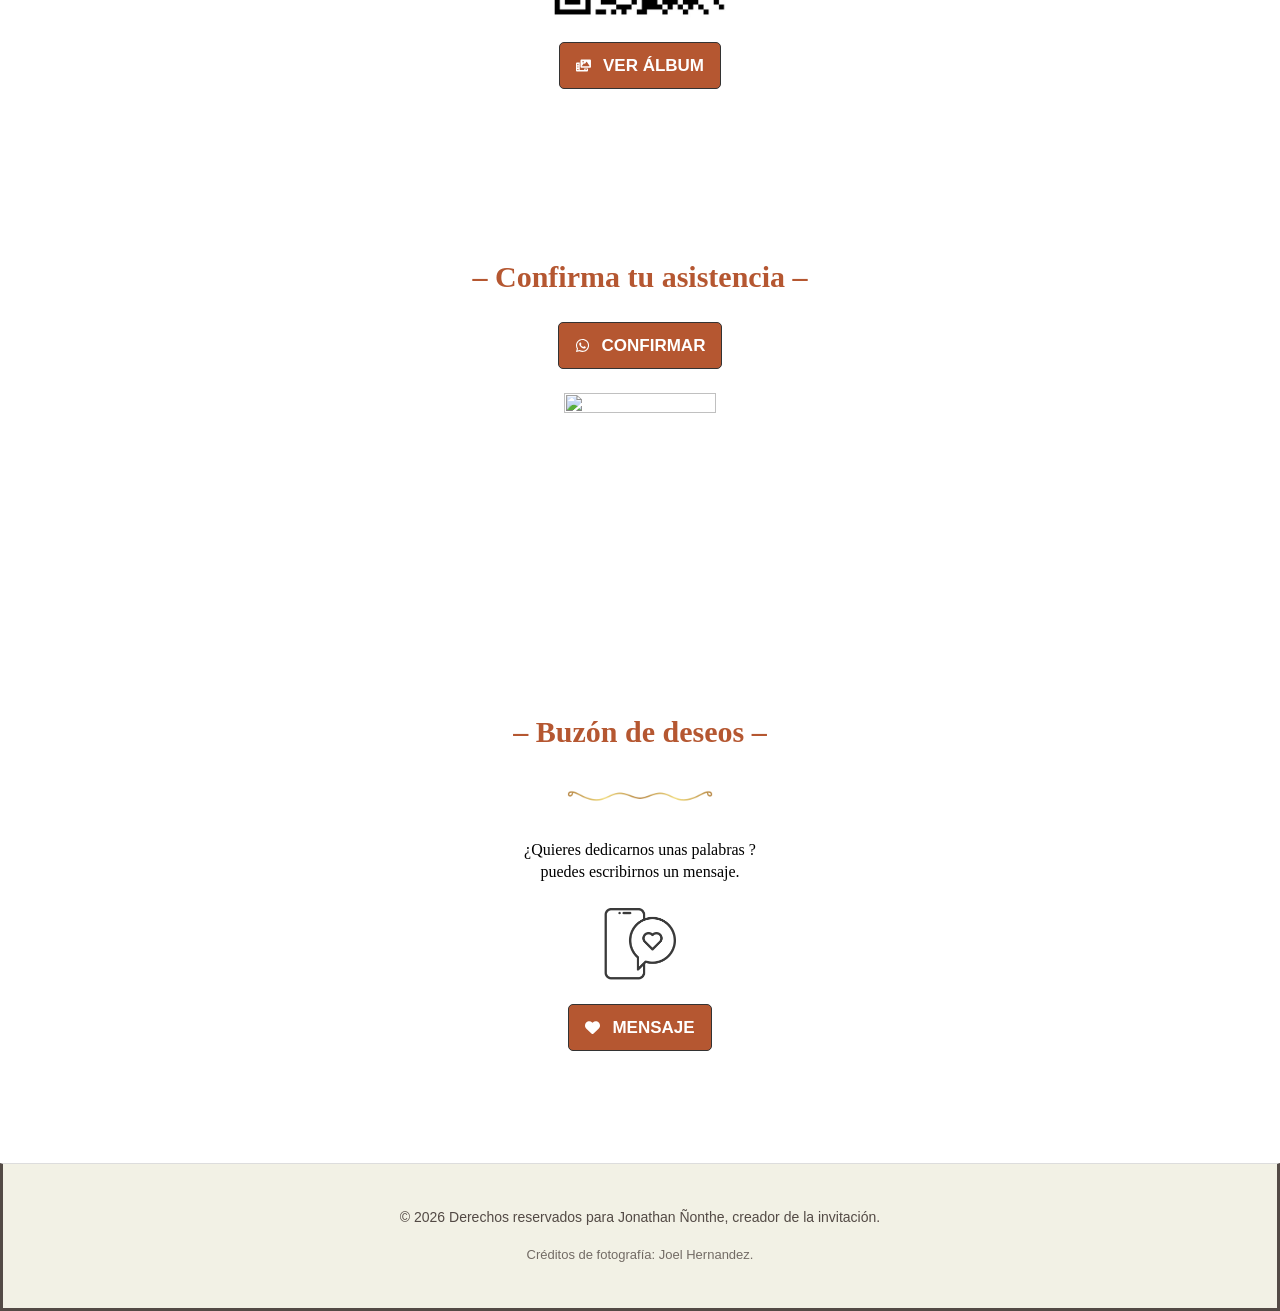
==== commit 775d0b02: "feat(core) cambios en detalles" ====
--- a/index.html
+++ b/index.html
@@ -1,9 +1,12 @@
 <!DOCTYPE html>
 <!-- saved from url=(0050)https://miinvitacion.net/ab-demo-boda-terracota-1/ -->
-<html lang="es"><head><meta http-equiv="Content-Type" content="text/html; charset=UTF-8">
-
-<meta name="viewport" content="width=device-width, initial-scale=1">
-	<link rel="profile" href="https://gmpg.org/xfn/11"> 
+<html lang="es">
+
+<head>
+	<meta http-equiv="Content-Type" content="text/html; charset=UTF-8">
+
+	<meta name="viewport" content="width=device-width, initial-scale=1">
+	<link rel="profile" href="https://gmpg.org/xfn/11">
 	<meta name="robots" content="noindex, nofollow">
 
 	<!-- This site is optimized with the Yoast SEO plugin v27.8 - https://yoast.com/product/yoast-seo-wordpress/ -->
@@ -20,525 +23,5744 @@
 	<meta name="twitter:card" content="summary_large_image">
 	<meta name="twitter:label1" content="Tiempo de lectura">
 	<meta name="twitter:data1" content="4 minutos">
-	<script type="application/ld+json" class="yoast-schema-graph">{"@context":"https:\/\/schema.org","@graph":[{"@type":"WebPage","@id":"https:\/\/miinvitacion.net\/ab-demo-boda-terracota-1\/","url":"https:\/\/miinvitacion.net\/ab-demo-boda-terracota-1\/","name":"AB - Demo Boda TERRACOTA 1 -","isPartOf":{"@id":"https:\/\/miinvitacion.net\/#website"},"primaryImageOfPage":{"@id":"https:\/\/miinvitacion.net\/ab-demo-boda-terracota-1\/#primaryimage"},"image":{"@id":"https:\/\/miinvitacion.net\/ab-demo-boda-terracota-1\/#primaryimage"},"thumbnailUrl":"https:\/\/miinvitacion.net\/wp-content\/uploads\/2024\/11\/sobre-rojo-1.png","datePublished":"2025-08-04T20:02:23+00:00","dateModified":"2025-12-11T01:09:57+00:00","breadcrumb":{"@id":"https:\/\/miinvitacion.net\/ab-demo-boda-terracota-1\/#breadcrumb"},"inLanguage":"es","potentialAction":[{"@type":"ReadAction","target":["https:\/\/miinvitacion.net\/ab-demo-boda-terracota-1\/"]}]},{"@type":"ImageObject","inLanguage":"es","@id":"https:\/\/miinvitacion.net\/ab-demo-boda-terracota-1\/#primaryimage","url":"https:\/\/miinvitacion.net\/wp-content\/uploads\/2024\/11\/sobre-rojo-1.png","contentUrl":"https:\/\/miinvitacion.net\/wp-content\/uploads\/2024\/11\/sobre-rojo-1.png","width":500,"height":300},{"@type":"BreadcrumbList","@id":"https:\/\/miinvitacion.net\/ab-demo-boda-terracota-1\/#breadcrumb","itemListElement":[{"@type":"ListItem","position":1,"name":"Inicio","item":"https:\/\/miinvitacion.net\/"},{"@type":"ListItem","position":2,"name":"AB &#8211; Demo Boda TERRACOTA 1"}]},{"@type":"WebSite","@id":"https:\/\/miinvitacion.net\/#website","url":"https:\/\/miinvitacion.net\/","name":"","description":"","potentialAction":[{"@type":"SearchAction","target":{"@type":"EntryPoint","urlTemplate":"https:\/\/miinvitacion.net\/?s={search_term_string}"},"query-input":{"@type":"PropertyValueSpecification","valueRequired":true,"valueName":"search_term_string"}}],"inLanguage":"es"}]}</script>
+	<script type="application/ld+json"
+		class="yoast-schema-graph">{"@context":"https:\/\/schema.org","@graph":[{"@type":"WebPage","@id":"https:\/\/miinvitacion.net\/ab-demo-boda-terracota-1\/","url":"https:\/\/miinvitacion.net\/ab-demo-boda-terracota-1\/","name":"AB - Demo Boda TERRACOTA 1 -","isPartOf":{"@id":"https:\/\/miinvitacion.net\/#website"},"primaryImageOfPage":{"@id":"https:\/\/miinvitacion.net\/ab-demo-boda-terracota-1\/#primaryimage"},"image":{"@id":"https:\/\/miinvitacion.net\/ab-demo-boda-terracota-1\/#primaryimage"},"thumbnailUrl":"https:\/\/miinvitacion.net\/wp-content\/uploads\/2024\/11\/sobre-rojo-1.png","datePublished":"2025-08-04T20:02:23+00:00","dateModified":"2025-12-11T01:09:57+00:00","breadcrumb":{"@id":"https:\/\/miinvitacion.net\/ab-demo-boda-terracota-1\/#breadcrumb"},"inLanguage":"es","potentialAction":[{"@type":"ReadAction","target":["https:\/\/miinvitacion.net\/ab-demo-boda-terracota-1\/"]}]},{"@type":"ImageObject","inLanguage":"es","@id":"https:\/\/miinvitacion.net\/ab-demo-boda-terracota-1\/#primaryimage","url":"https:\/\/miinvitacion.net\/wp-content\/uploads\/2024\/11\/sobre-rojo-1.png","contentUrl":"https:\/\/miinvitacion.net\/wp-content\/uploads\/2024\/11\/sobre-rojo-1.png","width":500,"height":300},{"@type":"BreadcrumbList","@id":"https:\/\/miinvitacion.net\/ab-demo-boda-terracota-1\/#breadcrumb","itemListElement":[{"@type":"ListItem","position":1,"name":"Inicio","item":"https:\/\/miinvitacion.net\/"},{"@type":"ListItem","position":2,"name":"AB &#8211; Demo Boda TERRACOTA 1"}]},{"@type":"WebSite","@id":"https:\/\/miinvitacion.net\/#website","url":"https:\/\/miinvitacion.net\/","name":"","description":"","potentialAction":[{"@type":"SearchAction","target":{"@type":"EntryPoint","urlTemplate":"https:\/\/miinvitacion.net\/?s={search_term_string}"},"query-input":{"@type":"PropertyValueSpecification","valueRequired":true,"valueName":"search_term_string"}}],"inLanguage":"es"}]}</script>
 	<!-- / Yoast SEO plugin. -->
 
 
-<link rel="dns-prefetch" href="https://fonts.googleapis.com/">
-<link href="https://fonts.googleapis.com/" rel="preconnect">
-<link href="https://fonts.gstatic.com/" crossorigin="anonymous" rel="preconnect">
-<link rel="alternate" type="application/rss+xml" title=" » Feed" href="https://miinvitacion.net/feed/">
-<link rel="alternate" type="application/rss+xml" title=" » RSS de los comentarios" href="https://miinvitacion.net/comments/feed/">
-<link rel="alternate" title="oEmbed (JSON)" type="application/json+oembed" href="https://miinvitacion.net/wp-json/oembed/1.0/embed?url=https%3A%2F%2Fmiinvitacion.net%2Fab-demo-boda-terracota-1%2F">
-<link rel="alternate" title="oEmbed (XML)" type="text/xml+oembed" href="https://miinvitacion.net/wp-json/oembed/1.0/embed?url=https%3A%2F%2Fmiinvitacion.net%2Fab-demo-boda-terracota-1%2F&amp;format=xml">
-<style id="wp-img-auto-sizes-contain-inline-css">
-img:is([sizes=auto i],[sizes^="auto," i]){contain-intrinsic-size:3000px 1500px}
-/*# sourceURL=wp-img-auto-sizes-contain-inline-css */
-</style>
-<link rel="stylesheet" id="astra-theme-css-css" href="./AB - Demo Boda TERRACOTA 1 -_files/main.min.css" media="all">
-<style id="astra-theme-css-inline-css">
-:root{--ast-post-nav-space:0;--ast-container-default-xlg-padding:6.67em;--ast-container-default-lg-padding:5.67em;--ast-container-default-slg-padding:4.34em;--ast-container-default-md-padding:3.34em;--ast-container-default-sm-padding:6.67em;--ast-container-default-xs-padding:2.4em;--ast-container-default-xxs-padding:1.4em;--ast-code-block-background:#EEEEEE;--ast-comment-inputs-background:#FAFAFA;--ast-normal-container-width:1200px;--ast-narrow-container-width:750px;--ast-blog-title-font-weight:normal;--ast-blog-meta-weight:inherit;--ast-global-color-primary:var(--ast-global-color-5);--ast-global-color-secondary:var(--ast-global-color-4);--ast-global-color-alternate-background:var(--ast-global-color-7);--ast-global-color-subtle-background:var(--ast-global-color-6);--ast-bg-style-guide:var( --ast-global-color-secondary,var(--ast-global-color-5) );--ast-shadow-style-guide:0px 0px 4px 0 #00000057;--ast-global-dark-bg-style:#fff;--ast-global-dark-lfs:#fbfbfb;--ast-widget-bg-color:#fafafa;--ast-wc-container-head-bg-color:#fbfbfb;--ast-title-layout-bg:#eeeeee;--ast-search-border-color:#e7e7e7;--ast-lifter-hover-bg:#e6e6e6;--ast-gallery-block-color:#000;--srfm-color-input-label:var(--ast-global-color-2);}html{font-size:106.25%;}a,.page-title{color:var(--ast-global-color-3);}body,button,input,select,textarea,.ast-button,.ast-custom-button{font-family:'Poppins',sans-serif;font-weight:400;font-size:17px;font-size:1rem;line-height:var(--ast-body-line-height,1.6em);}blockquote{color:var(--ast-global-color-3);}h1,h2,h3,h4,h5,h6,.entry-content :where(h1,h2,h3,h4,h5,h6),.site-title,.site-title a{font-family:'DM Serif Display',serif;font-weight:400;line-height:1.2em;}.site-title{font-size:35px;font-size:2.0588235294118rem;display:none;}header .custom-logo-link img{max-width:150px;width:150px;}.astra-logo-svg{width:150px;}.site-header .site-description{font-size:15px;font-size:0.88235294117647rem;display:none;}.entry-title{font-size:26px;font-size:1.5294117647059rem;}.archive .ast-article-post .ast-article-inner,.blog .ast-article-post .ast-article-inner,.archive .ast-article-post .ast-article-inner:hover,.blog .ast-article-post .ast-article-inner:hover{overflow:hidden;}h1,.entry-content :where(h1){font-size:95px;font-size:5.5882352941176rem;font-family:'DM Serif Display',serif;line-height:1.4em;}h2,.entry-content :where(h2){font-size:52px;font-size:3.0588235294118rem;font-family:'DM Serif Display',serif;line-height:1.3em;}h3,.entry-content :where(h3){font-size:36px;font-size:2.1176470588235rem;font-family:'DM Serif Display',serif;line-height:1.3em;}h4,.entry-content :where(h4){font-size:25px;font-size:1.4705882352941rem;line-height:1.2em;font-family:'DM Serif Display',serif;}h5,.entry-content :where(h5){font-size:20px;font-size:1.1764705882353rem;line-height:1.2em;font-family:'DM Serif Display',serif;}h6,.entry-content :where(h6){font-size:15px;font-size:0.88235294117647rem;line-height:1.25em;font-family:'DM Serif Display',serif;}body,h1,h2,h3,h4,h5,h6,.entry-title a,.entry-content :where(h1,h2,h3,h4,h5,h6){color:var(--ast-global-color-3);}.tagcloud a:hover,.tagcloud a:focus,.tagcloud a.current-item{color:#ffffff;border-color:var(--ast-global-color-3);background-color:var(--ast-global-color-3);}input:focus,input[type="text"]:focus,input[type="email"]:focus,input[type="url"]:focus,input[type="password"]:focus,input[type="reset"]:focus,input[type="search"]:focus,textarea:focus{border-color:var(--ast-global-color-3);}input[type="radio"]:checked,input[type=reset],input[type="checkbox"]:checked,input[type="checkbox"]:hover:checked,input[type="checkbox"]:focus:checked,input[type=range]::-webkit-slider-thumb{border-color:var(--ast-global-color-3);background-color:var(--ast-global-color-3);box-shadow:none;}.site-footer a:hover + .post-count,.site-footer a:focus + .post-count{background:var(--ast-global-color-3);border-color:var(--ast-global-color-3);}.single .nav-links .nav-previous,.single .nav-links .nav-next{color:var(--ast-global-color-3);}.entry-meta,.entry-meta *{line-height:1.45;color:var(--ast-global-color-3);}#cat option,.secondary .calendar_wrap thead a,.secondary .calendar_wrap thead a:visited{color:var(--ast-global-color-3);}.secondary .calendar_wrap #today,.ast-progress-val span{background:var(--ast-global-color-3);}.secondary a:hover + .post-count,.secondary a:focus + .post-count{background:var(--ast-global-color-3);border-color:var(--ast-global-color-3);}.calendar_wrap #today > a{color:#ffffff;}.page-links .page-link,.single .post-navigation a{color:var(--ast-global-color-3);}.ast-search-menu-icon .search-form button.search-submit{padding:0 4px;}.ast-search-menu-icon form.search-form{padding-right:0;}.ast-header-search .ast-search-menu-icon.ast-dropdown-active .search-form,.ast-header-search .ast-search-menu-icon.ast-dropdown-active .search-field:focus{transition:all 0.2s;}.search-form input.search-field:focus{outline:none;}.ast-mobile-header-content .ast-builder-layout-element:not(.ast-builder-menu):not(.ast-header-divider-element),.ast-mobile-popup-content .ast-builder-layout-element:not(.ast-builder-menu):not(.ast-header-divider-element){padding:15px 20px;}.wp-block-latest-posts > li > a{color:var(--ast-global-color-2);}.widget-title,.widget .wp-block-heading{font-size:24px;font-size:1.4117647058824rem;color:var(--ast-global-color-3);}.ast-search-menu-icon.slide-search a:focus-visible:focus-visible,.astra-search-icon:focus-visible,#close:focus-visible,a:focus-visible,.ast-menu-toggle:focus-visible,.site .skip-link:focus-visible,.wp-block-loginout input:focus-visible,.wp-block-search.wp-block-search__button-inside .wp-block-search__inside-wrapper,.ast-header-navigation-arrow:focus-visible,.ast-orders-table__row .ast-orders-table__cell:focus-visible,a#ast-apply-coupon:focus-visible,#ast-apply-coupon:focus-visible,#close:focus-visible,.button.search-submit:focus-visible,#search_submit:focus,.normal-search:focus-visible,.ast-header-account-wrap:focus-visible,.astra-cart-drawer-close:focus,.ast-single-variation:focus,.ast-button:focus,.ast-builder-button-wrap:has(.ast-custom-button-link:focus),.ast-builder-button-wrap .ast-custom-button-link:focus{outline-style:dotted;outline-color:inherit;outline-width:thin;}input:focus,input[type="text"]:focus,input[type="email"]:focus,input[type="url"]:focus,input[type="password"]:focus,input[type="reset"]:focus,input[type="search"]:focus,input[type="number"]:focus,textarea:focus,.wp-block-search__input:focus,[data-section="section-header-mobile-trigger"] .ast-button-wrap .ast-mobile-menu-trigger-minimal:focus,.ast-mobile-popup-drawer.active .menu-toggle-close:focus,#ast-scroll-top:focus,#coupon_code:focus,#ast-coupon-code:focus{border-style:dotted;border-color:inherit;border-width:thin;}input{outline:none;}.site-logo-img img{ transition:all 0.2s linear;}body .ast-oembed-container *{position:absolute;top:0;width:100%;height:100%;left:0;}body .wp-block-embed-pocket-casts .ast-oembed-container *{position:unset;}.ast-single-post-featured-section + article {margin-top: 2em;}.site-content .ast-single-post-featured-section img {width: 100%;overflow: hidden;object-fit: cover;}.site > .ast-single-related-posts-container {margin-top: 0;}@media (min-width: 922px) {.ast-desktop .ast-container--narrow {max-width: var(--ast-narrow-container-width);margin: 0 auto;}}@media (max-width:921.99px){#ast-desktop-header{display:none;}}@media (min-width:922px){#ast-mobile-header{display:none;}}.wp-block-buttons.aligncenter{justify-content:center;}@media (max-width:921px){.ast-theme-transparent-header #primary,.ast-theme-transparent-header #secondary{padding:0;}}@media (max-width:921px){.ast-plain-container.ast-no-sidebar #primary{padding:0;}}.ast-plain-container.ast-no-sidebar #primary{margin-top:0;margin-bottom:0;}.wp-block-button.is-style-outline .wp-block-button__link{border-color:var(--ast-global-color-2);border-top-width:1px;border-right-width:1px;border-bottom-width:1px;border-left-width:1px;}div.wp-block-button.is-style-outline > .wp-block-button__link:not(.has-text-color),div.wp-block-button.wp-block-button__link.is-style-outline:not(.has-text-color){color:var(--ast-global-color-2);}.wp-block-button.is-style-outline .wp-block-button__link:hover,.wp-block-buttons .wp-block-button.is-style-outline .wp-block-button__link:focus,.wp-block-buttons .wp-block-button.is-style-outline > .wp-block-button__link:not(.has-text-color):hover,.wp-block-buttons .wp-block-button.wp-block-button__link.is-style-outline:not(.has-text-color):hover{color:#ffffff;background-color:var(--ast-global-color-3);border-color:var(--ast-global-color-2);}.post-page-numbers.current .page-link,.ast-pagination .page-numbers.current{color:transparent;}.wp-block-buttons .wp-block-button.is-style-outline .wp-block-button__link.wp-element-button,.ast-outline-button,.wp-block-uagb-buttons-child .uagb-buttons-repeater.ast-outline-button{border-color:var(--ast-global-color-2);border-top-width:1px;border-right-width:1px;border-bottom-width:1px;border-left-width:1px;font-family:inherit;font-weight:600;line-height:1em;padding-top:14px;padding-right:16px;padding-bottom:14px;padding-left:16px;border-top-left-radius:0px;border-top-right-radius:0px;border-bottom-right-radius:0px;border-bottom-left-radius:0px;}.wp-block-buttons .wp-block-button.is-style-outline > .wp-block-button__link:not(.has-text-color),.wp-block-buttons .wp-block-button.wp-block-button__link.is-style-outline:not(.has-text-color),.ast-outline-button{color:#2c2927;}.wp-block-button.is-style-outline .wp-block-button__link:hover,.wp-block-buttons .wp-block-button.is-style-outline .wp-block-button__link:focus,.wp-block-buttons .wp-block-button.is-style-outline > .wp-block-button__link:not(.has-text-color):hover,.wp-block-buttons .wp-block-button.wp-block-button__link.is-style-outline:not(.has-text-color):hover,.ast-outline-button:hover,.ast-outline-button:focus,.wp-block-uagb-buttons-child .uagb-buttons-repeater.ast-outline-button:hover,.wp-block-uagb-buttons-child .uagb-buttons-repeater.ast-outline-button:focus{color:#ffffff;background-color:rgba(0,0,0,0);border-color:var(--ast-global-color-2);}.wp-block-button .wp-block-button__link.wp-element-button.is-style-outline:not(.has-background),.wp-block-button.is-style-outline>.wp-block-button__link.wp-element-button:not(.has-background),.ast-outline-button{background-color:rgba(255,255,255,0);}@media (max-width:921px){.wp-block-buttons .wp-block-button.is-style-outline .wp-block-button__link.wp-element-button,.ast-outline-button,.wp-block-uagb-buttons-child .uagb-buttons-repeater.ast-outline-button{padding-top:14px;padding-right:16px;padding-bottom:14px;padding-left:16px;border-top-left-radius:0px;border-top-right-radius:0px;border-bottom-right-radius:0px;border-bottom-left-radius:0px;}}@media (max-width:544px){.wp-block-buttons .wp-block-button.is-style-outline .wp-block-button__link.wp-element-button,.ast-outline-button,.wp-block-uagb-buttons-child .uagb-buttons-repeater.ast-outline-button{padding-top:14px;padding-right:16px;padding-bottom:14px;padding-left:16px;border-top-left-radius:0px;border-top-right-radius:0px;border-bottom-right-radius:0px;border-bottom-left-radius:0px;}}.entry-content[data-ast-blocks-layout] > figure{margin-bottom:1em;}body .wp-block-cover:not(.has-text-color.has-link-color) p{color:var(--ast-global-color-3);}@media (max-width:921px){.ast-left-sidebar #content > .ast-container{display:flex;flex-direction:column-reverse;width:100%;}.ast-separate-container .ast-article-post,.ast-separate-container .ast-article-single{padding:1.5em 2.14em;}.ast-author-box img.avatar{margin:20px 0 0 0;}}@media (min-width:922px){.ast-separate-container.ast-right-sidebar #primary,.ast-separate-container.ast-left-sidebar #primary{border:0;}.search-no-results.ast-separate-container #primary{margin-bottom:4em;}}.wp-block-button .wp-block-button__link{color:var(--ast-global-color-2);}.wp-block-button .wp-block-button__link:hover,.wp-block-button .wp-block-button__link:focus{color:#ffffff;background-color:var(--ast-global-color-3);border-color:var(--ast-global-color-2);}.wp-block-button .wp-block-button__link,.wp-block-search .wp-block-search__button,body .wp-block-file .wp-block-file__button{border-style:solid;border-top-width:1px;border-right-width:1px;border-left-width:1px;border-bottom-width:1px;border-color:var(--ast-global-color-2);background-color:transparent;color:var(--ast-global-color-2);font-family:inherit;font-weight:600;line-height:1em;border-top-left-radius:0px;border-top-right-radius:0px;border-bottom-right-radius:0px;border-bottom-left-radius:0px;padding-top:14px;padding-right:16px;padding-bottom:14px;padding-left:16px;}@media (max-width:921px){.wp-block-button .wp-block-button__link,.wp-block-search .wp-block-search__button,body .wp-block-file .wp-block-file__button{padding-top:14px;padding-right:16px;padding-bottom:14px;padding-left:16px;border-top-left-radius:0px;border-top-right-radius:0px;border-bottom-right-radius:0px;border-bottom-left-radius:0px;}}@media (max-width:544px){.wp-block-button .wp-block-button__link,.wp-block-search .wp-block-search__button,body .wp-block-file .wp-block-file__button{padding-top:14px;padding-right:16px;padding-bottom:14px;padding-left:16px;border-top-left-radius:0px;border-top-right-radius:0px;border-bottom-right-radius:0px;border-bottom-left-radius:0px;}}.menu-toggle,button,.ast-button,.ast-custom-button,.button,input#submit,input[type="button"],input[type="submit"],input[type="reset"],form[CLASS*="wp-block-search__"].wp-block-search .wp-block-search__inside-wrapper .wp-block-search__button,body .wp-block-file .wp-block-file__button{border-style:solid;border-top-width:1px;border-right-width:1px;border-left-width:1px;border-bottom-width:1px;color:var(--ast-global-color-2);border-color:var(--ast-global-color-2);background-color:transparent;padding-top:14px;padding-right:16px;padding-bottom:14px;padding-left:16px;font-family:inherit;font-weight:600;line-height:1em;border-top-left-radius:0px;border-top-right-radius:0px;border-bottom-right-radius:0px;border-bottom-left-radius:0px;}button:focus,.menu-toggle:hover,button:hover,.ast-button:hover,.ast-custom-button:hover .button:hover,.ast-custom-button:hover ,input[type=reset]:hover,input[type=reset]:focus,input#submit:hover,input#submit:focus,input[type="button"]:hover,input[type="button"]:focus,input[type="submit"]:hover,input[type="submit"]:focus,form[CLASS*="wp-block-search__"].wp-block-search .wp-block-search__inside-wrapper .wp-block-search__button:hover,form[CLASS*="wp-block-search__"].wp-block-search .wp-block-search__inside-wrapper .wp-block-search__button:focus,body .wp-block-file .wp-block-file__button:hover,body .wp-block-file .wp-block-file__button:focus{color:#ffffff;background-color:var(--ast-global-color-3);border-color:var(--ast-global-color-2);}@media (max-width:921px){.menu-toggle,button,.ast-button,.ast-custom-button,.button,input#submit,input[type="button"],input[type="submit"],input[type="reset"],form[CLASS*="wp-block-search__"].wp-block-search .wp-block-search__inside-wrapper .wp-block-search__button,body .wp-block-file .wp-block-file__button{padding-top:14px;padding-right:16px;padding-bottom:14px;padding-left:16px;border-top-left-radius:0px;border-top-right-radius:0px;border-bottom-right-radius:0px;border-bottom-left-radius:0px;}}@media (max-width:544px){.menu-toggle,button,.ast-button,.ast-custom-button,.button,input#submit,input[type="button"],input[type="submit"],input[type="reset"],form[CLASS*="wp-block-search__"].wp-block-search .wp-block-search__inside-wrapper .wp-block-search__button,body .wp-block-file .wp-block-file__button{padding-top:14px;padding-right:16px;padding-bottom:14px;padding-left:16px;border-top-left-radius:0px;border-top-right-radius:0px;border-bottom-right-radius:0px;border-bottom-left-radius:0px;}}@media (max-width:921px){.ast-mobile-header-stack .main-header-bar .ast-search-menu-icon{display:inline-block;}.ast-header-break-point.ast-header-custom-item-outside .ast-mobile-header-stack .main-header-bar .ast-search-icon{margin:0;}.ast-comment-avatar-wrap img{max-width:2.5em;}.ast-comment-meta{padding:0 1.8888em 1.3333em;}.ast-separate-container .ast-comment-list li.depth-1{padding:1.5em 2.14em;}.ast-separate-container .comment-respond{padding:2em 2.14em;}}@media (min-width:544px){.ast-container{max-width:100%;}}@media (max-width:544px){.ast-separate-container .ast-article-post,.ast-separate-container .ast-article-single,.ast-separate-container .comments-title,.ast-separate-container .ast-archive-description{padding:1.5em 1em;}.ast-separate-container #content .ast-container{padding-left:0.54em;padding-right:0.54em;}.ast-separate-container .ast-comment-list .bypostauthor{padding:.5em;}.ast-search-menu-icon.ast-dropdown-active .search-field{width:170px;}} #ast-mobile-header .ast-site-header-cart-li a{pointer-events:none;}body,.ast-separate-container{background-image:none;}@media (max-width:921px){.site-title{display:none;}.site-header .site-description{display:none;}h1,.entry-content :where(h1){font-size:50px;}h2,.entry-content :where(h2){font-size:32px;}h3,.entry-content :where(h3){font-size:26px;}h4,.entry-content :where(h4){font-size:22px;font-size:1.2941176470588rem;}h5,.entry-content :where(h5){font-size:18px;font-size:1.0588235294118rem;}h6,.entry-content :where(h6){font-size:15px;font-size:0.88235294117647rem;}}@media (max-width:544px){.site-title{display:none;}.site-header .site-description{display:none;}h1,.entry-content :where(h1){font-size:32px;}h2,.entry-content :where(h2){font-size:28px;}h3,.entry-content :where(h3){font-size:22px;}h4,.entry-content :where(h4){font-size:20px;font-size:1.1764705882353rem;}h5,.entry-content :where(h5){font-size:17px;font-size:1rem;}h6,.entry-content :where(h6){font-size:15px;font-size:0.88235294117647rem;}}@media (max-width:921px){html{font-size:96.9%;}}@media (max-width:544px){html{font-size:96.9%;}}@media (min-width:922px){.ast-container{max-width:1240px;}}@media (min-width:922px){.site-content .ast-container{display:flex;}}@media (max-width:921px){.site-content .ast-container{flex-direction:column;}}@media (min-width:922px){.main-header-menu .sub-menu .menu-item.ast-left-align-sub-menu:hover > .sub-menu,.main-header-menu .sub-menu .menu-item.ast-left-align-sub-menu.focus > .sub-menu{margin-left:-0px;}}.site .comments-area{padding-bottom:3em;}.wp-block-file {display: flex;align-items: center;flex-wrap: wrap;justify-content: space-between;}.wp-block-pullquote {border: none;}.wp-block-pullquote blockquote::before {content: "\201D";font-family: "Helvetica",sans-serif;display: flex;transform: rotate( 180deg );font-size: 6rem;font-style: normal;line-height: 1;font-weight: bold;align-items: center;justify-content: center;}.has-text-align-right > blockquote::before {justify-content: flex-start;}.has-text-align-left > blockquote::before {justify-content: flex-end;}figure.wp-block-pullquote.is-style-solid-color blockquote {max-width: 100%;text-align: inherit;}:root {--wp--custom--ast-default-block-top-padding: 3em;--wp--custom--ast-default-block-right-padding: 3em;--wp--custom--ast-default-block-bottom-padding: 3em;--wp--custom--ast-default-block-left-padding: 3em;--wp--custom--ast-container-width: 1200px;--wp--custom--ast-content-width-size: 1200px;--wp--custom--ast-wide-width-size: calc(1200px + var(--wp--custom--ast-default-block-left-padding) + var(--wp--custom--ast-default-block-right-padding));}.ast-narrow-container {--wp--custom--ast-content-width-size: 750px;--wp--custom--ast-wide-width-size: 750px;}@media(max-width: 921px) {:root {--wp--custom--ast-default-block-top-padding: 3em;--wp--custom--ast-default-block-right-padding: 2em;--wp--custom--ast-default-block-bottom-padding: 3em;--wp--custom--ast-default-block-left-padding: 2em;}}@media(max-width: 544px) {:root {--wp--custom--ast-default-block-top-padding: 3em;--wp--custom--ast-default-block-right-padding: 1.5em;--wp--custom--ast-default-block-bottom-padding: 3em;--wp--custom--ast-default-block-left-padding: 1.5em;}}.entry-content > .wp-block-group,.entry-content > .wp-block-cover,.entry-content > .wp-block-columns {padding-top: var(--wp--custom--ast-default-block-top-padding);padding-right: var(--wp--custom--ast-default-block-right-padding);padding-bottom: var(--wp--custom--ast-default-block-bottom-padding);padding-left: var(--wp--custom--ast-default-block-left-padding);}.ast-plain-container.ast-no-sidebar .entry-content > .alignfull,.ast-page-builder-template .ast-no-sidebar .entry-content > .alignfull {margin-left: calc( -50vw + 50%);margin-right: calc( -50vw + 50%);max-width: 100vw;width: 100vw;}.ast-plain-container.ast-no-sidebar .entry-content .alignfull .alignfull,.ast-page-builder-template.ast-no-sidebar .entry-content .alignfull .alignfull,.ast-plain-container.ast-no-sidebar .entry-content .alignfull .alignwide,.ast-page-builder-template.ast-no-sidebar .entry-content .alignfull .alignwide,.ast-plain-container.ast-no-sidebar .entry-content .alignwide .alignfull,.ast-page-builder-template.ast-no-sidebar .entry-content .alignwide .alignfull,.ast-plain-container.ast-no-sidebar .entry-content .alignwide .alignwide,.ast-page-builder-template.ast-no-sidebar .entry-content .alignwide .alignwide,.ast-plain-container.ast-no-sidebar .entry-content .wp-block-column .alignfull,.ast-page-builder-template.ast-no-sidebar .entry-content .wp-block-column .alignfull,.ast-plain-container.ast-no-sidebar .entry-content .wp-block-column .alignwide,.ast-page-builder-template.ast-no-sidebar .entry-content .wp-block-column .alignwide {margin-left: auto;margin-right: auto;width: 100%;}[data-ast-blocks-layout] .wp-block-separator:not(.is-style-dots) {height: 0;}[data-ast-blocks-layout] .wp-block-separator {margin: 20px auto;}[data-ast-blocks-layout] .wp-block-separator:not(.is-style-wide):not(.is-style-dots) {max-width: 100px;}[data-ast-blocks-layout] .wp-block-separator.has-background {padding: 0;}.entry-content[data-ast-blocks-layout] > * {max-width: var(--wp--custom--ast-content-width-size);margin-left: auto;margin-right: auto;}.entry-content[data-ast-blocks-layout] > .alignwide {max-width: var(--wp--custom--ast-wide-width-size);}.entry-content[data-ast-blocks-layout] .alignfull {max-width: none;}.entry-content .wp-block-columns {margin-bottom: 0;}blockquote {margin: 1.5em;border-color: rgba(0,0,0,0.05);}.wp-block-quote:not(.has-text-align-right):not(.has-text-align-center) {border-left: 5px solid rgba(0,0,0,0.05);}.has-text-align-right > blockquote,blockquote.has-text-align-right {border-right: 5px solid rgba(0,0,0,0.05);}.has-text-align-left > blockquote,blockquote.has-text-align-left {border-left: 5px solid rgba(0,0,0,0.05);}.wp-block-site-tagline,.wp-block-latest-posts .read-more {margin-top: 15px;}.wp-block-loginout p label {display: block;}.wp-block-loginout p:not(.login-remember):not(.login-submit) input {width: 100%;}.wp-block-loginout input:focus {border-color: transparent;}.wp-block-loginout input:focus {outline: thin dotted;}.entry-content .wp-block-media-text .wp-block-media-text__content {padding: 0 0 0 8%;}.entry-content .wp-block-media-text.has-media-on-the-right .wp-block-media-text__content {padding: 0 8% 0 0;}.entry-content .wp-block-media-text.has-background .wp-block-media-text__content {padding: 8%;}.entry-content .wp-block-cover:not([class*="background-color"]):not(.has-text-color.has-link-color) .wp-block-cover__inner-container,.entry-content .wp-block-cover:not([class*="background-color"]) .wp-block-cover-image-text,.entry-content .wp-block-cover:not([class*="background-color"]) .wp-block-cover-text,.entry-content .wp-block-cover-image:not([class*="background-color"]) .wp-block-cover__inner-container,.entry-content .wp-block-cover-image:not([class*="background-color"]) .wp-block-cover-image-text,.entry-content .wp-block-cover-image:not([class*="background-color"]) .wp-block-cover-text {color: var(--ast-global-color-primary,var(--ast-global-color-5));}.wp-block-loginout .login-remember input {width: 1.1rem;height: 1.1rem;margin: 0 5px 4px 0;vertical-align: middle;}.wp-block-latest-posts > li > *:first-child,.wp-block-latest-posts:not(.is-grid) > li:first-child {margin-top: 0;}.entry-content > .wp-block-buttons,.entry-content > .wp-block-uagb-buttons {margin-bottom: 1.5em;}.wp-block-search__inside-wrapper .wp-block-search__input {padding: 0 10px;color: var(--ast-global-color-3);background: var(--ast-global-color-primary,var(--ast-global-color-5));border-color: var(--ast-border-color);}.wp-block-latest-posts .read-more {margin-bottom: 1.5em;}.wp-block-search__no-button .wp-block-search__inside-wrapper .wp-block-search__input {padding-top: 5px;padding-bottom: 5px;}.wp-block-latest-posts .wp-block-latest-posts__post-date,.wp-block-latest-posts .wp-block-latest-posts__post-author {font-size: 1rem;}.wp-block-latest-posts > li > *,.wp-block-latest-posts:not(.is-grid) > li {margin-top: 12px;margin-bottom: 12px;}.ast-page-builder-template .entry-content[data-ast-blocks-layout] > .alignwide:where(:not(.uagb-is-root-container):not(.spectra-is-root-container)) > * {max-width: var(--wp--custom--ast-wide-width-size);}.ast-page-builder-template .entry-content[data-ast-blocks-layout] > .inherit-container-width > *,.ast-page-builder-template .entry-content[data-ast-blocks-layout] > *:not(.wp-block-group):where(:not(.uagb-is-root-container):not(.spectra-is-root-container)) > *,.entry-content[data-ast-blocks-layout] > .wp-block-cover .wp-block-cover__inner-container {max-width: var(--wp--custom--ast-content-width-size) ;margin-left: auto;margin-right: auto;}.ast-page-builder-template .entry-content[data-ast-blocks-layout] > *,.ast-page-builder-template .entry-content[data-ast-blocks-layout] > .alignfull:where(:not(.wp-block-group):not(.uagb-is-root-container):not(.spectra-is-root-container)) > * {max-width: none;}.entry-content[data-ast-blocks-layout] .wp-block-cover:not(.alignleft):not(.alignright) {width: auto;}@media(max-width: 1200px) {.ast-separate-container .entry-content > .alignfull,.ast-separate-container .entry-content[data-ast-blocks-layout] > .alignwide,.ast-plain-container .entry-content[data-ast-blocks-layout] > .alignwide,.ast-plain-container .entry-content .alignfull {margin-left: calc(-1 * min(var(--ast-container-default-xlg-padding),20px)) ;margin-right: calc(-1 * min(var(--ast-container-default-xlg-padding),20px));}}@media(min-width: 1201px) {.ast-separate-container .entry-content > .alignfull {margin-left: calc(-1 * var(--ast-container-default-xlg-padding) );margin-right: calc(-1 * var(--ast-container-default-xlg-padding) );}.ast-separate-container .entry-content[data-ast-blocks-layout] > .alignwide,.ast-plain-container .entry-content[data-ast-blocks-layout] > .alignwide {margin-left: calc(-1 * var(--wp--custom--ast-default-block-left-padding) );margin-right: calc(-1 * var(--wp--custom--ast-default-block-right-padding) );}}@media(min-width: 921px) {.ast-separate-container .entry-content .wp-block-group.alignwide:not(.inherit-container-width) > :where(:not(.alignleft):not(.alignright)),.ast-plain-container .entry-content .wp-block-group.alignwide:not(.inherit-container-width) > :where(:not(.alignleft):not(.alignright)) {max-width: calc( var(--wp--custom--ast-content-width-size) + 80px );}.ast-plain-container.ast-right-sidebar .entry-content[data-ast-blocks-layout] .alignfull,.ast-plain-container.ast-left-sidebar .entry-content[data-ast-blocks-layout] .alignfull {margin-left: -60px;margin-right: -60px;}}@media(min-width: 544px) {.entry-content > .alignleft {margin-right: 20px;}.entry-content > .alignright {margin-left: 20px;}}@media (max-width:544px){.wp-block-columns .wp-block-column:not(:last-child){margin-bottom:20px;}.wp-block-latest-posts{margin:0;}}@media( max-width: 600px ) {.entry-content .wp-block-media-text .wp-block-media-text__content,.entry-content .wp-block-media-text.has-media-on-the-right .wp-block-media-text__content {padding: 8% 0 0;}.entry-content .wp-block-media-text.has-background .wp-block-media-text__content {padding: 8%;}}.ast-page-builder-template .entry-header {padding-left: 0;}.ast-narrow-container .site-content .wp-block-uagb-image--align-full .wp-block-uagb-image__figure {max-width: 100%;margin-left: auto;margin-right: auto;}:root .has-ast-global-color-0-color{color:var(--ast-global-color-0);}:root .has-ast-global-color-0-background-color{background-color:var(--ast-global-color-0);}:root .wp-block-button .has-ast-global-color-0-color{color:var(--ast-global-color-0);}:root .wp-block-button .has-ast-global-color-0-background-color{background-color:var(--ast-global-color-0);}:root .has-ast-global-color-1-color{color:var(--ast-global-color-1);}:root .has-ast-global-color-1-background-color{background-color:var(--ast-global-color-1);}:root .wp-block-button .has-ast-global-color-1-color{color:var(--ast-global-color-1);}:root .wp-block-button .has-ast-global-color-1-background-color{background-color:var(--ast-global-color-1);}:root .has-ast-global-color-2-color{color:var(--ast-global-color-2);}:root .has-ast-global-color-2-background-color{background-color:var(--ast-global-color-2);}:root .wp-block-button .has-ast-global-color-2-color{color:var(--ast-global-color-2);}:root .wp-block-button .has-ast-global-color-2-background-color{background-color:var(--ast-global-color-2);}:root .has-ast-global-color-3-color{color:var(--ast-global-color-3);}:root .has-ast-global-color-3-background-color{background-color:var(--ast-global-color-3);}:root .wp-block-button .has-ast-global-color-3-color{color:var(--ast-global-color-3);}:root .wp-block-button .has-ast-global-color-3-background-color{background-color:var(--ast-global-color-3);}:root .has-ast-global-color-4-color{color:var(--ast-global-color-4);}:root .has-ast-global-color-4-background-color{background-color:var(--ast-global-color-4);}:root .wp-block-button .has-ast-global-color-4-color{color:var(--ast-global-color-4);}:root .wp-block-button .has-ast-global-color-4-background-color{background-color:var(--ast-global-color-4);}:root .has-ast-global-color-5-color{color:var(--ast-global-color-5);}:root .has-ast-global-color-5-background-color{background-color:var(--ast-global-color-5);}:root .wp-block-button .has-ast-global-color-5-color{color:var(--ast-global-color-5);}:root .wp-block-button .has-ast-global-color-5-background-color{background-color:var(--ast-global-color-5);}:root .has-ast-global-color-6-color{color:var(--ast-global-color-6);}:root .has-ast-global-color-6-background-color{background-color:var(--ast-global-color-6);}:root .wp-block-button .has-ast-global-color-6-color{color:var(--ast-global-color-6);}:root .wp-block-button .has-ast-global-color-6-background-color{background-color:var(--ast-global-color-6);}:root .has-ast-global-color-7-color{color:var(--ast-global-color-7);}:root .has-ast-global-color-7-background-color{background-color:var(--ast-global-color-7);}:root .wp-block-button .has-ast-global-color-7-color{color:var(--ast-global-color-7);}:root .wp-block-button .has-ast-global-color-7-background-color{background-color:var(--ast-global-color-7);}:root .has-ast-global-color-8-color{color:var(--ast-global-color-8);}:root .has-ast-global-color-8-background-color{background-color:var(--ast-global-color-8);}:root .wp-block-button .has-ast-global-color-8-color{color:var(--ast-global-color-8);}:root .wp-block-button .has-ast-global-color-8-background-color{background-color:var(--ast-global-color-8);}:root{--ast-global-color-0:#fbe8a6;--ast-global-color-1:#f3d97a;--ast-global-color-2:#2c2927;--ast-global-color-3:#534a45;--ast-global-color-4:#f2f1e5;--ast-global-color-5:#ffffff;--ast-global-color-6:#f2f5f7;--ast-global-color-7:#2c2927;--ast-global-color-8:#000000;}:root {--ast-border-color : #dddddd;}.ast-single-entry-banner {-js-display: flex;display: flex;flex-direction: column;justify-content: center;text-align: center;position: relative;background: var(--ast-title-layout-bg);}.ast-single-entry-banner[data-banner-layout="layout-1"] {max-width: 1200px;background: inherit;padding: 20px 0;}.ast-single-entry-banner[data-banner-width-type="custom"] {margin: 0 auto;width: 100%;}.ast-single-entry-banner + .site-content .entry-header {margin-bottom: 0;}.site .ast-author-avatar {--ast-author-avatar-size: ;}a.ast-underline-text {text-decoration: underline;}.ast-container > .ast-terms-link {position: relative;display: block;}a.ast-button.ast-badge-tax {padding: 4px 8px;border-radius: 3px;font-size: inherit;}header.entry-header{text-align:left;}header.entry-header > *:not(:last-child){margin-bottom:10px;}@media (max-width:921px){header.entry-header{text-align:left;}}@media (max-width:544px){header.entry-header{text-align:left;}}.ast-archive-entry-banner {-js-display: flex;display: flex;flex-direction: column;justify-content: center;text-align: center;position: relative;background: var(--ast-title-layout-bg);}.ast-archive-entry-banner[data-banner-width-type="custom"] {margin: 0 auto;width: 100%;}.ast-archive-entry-banner[data-banner-layout="layout-1"] {background: inherit;padding: 20px 0;text-align: left;}body.archive .ast-archive-description{max-width:1200px;width:100%;text-align:left;padding-top:3em;padding-right:3em;padding-bottom:3em;padding-left:3em;}body.archive .ast-archive-description .ast-archive-title,body.archive .ast-archive-description .ast-archive-title *{font-size:40px;font-size:2.3529411764706rem;}body.archive .ast-archive-description > *:not(:last-child){margin-bottom:10px;}@media (max-width:921px){body.archive .ast-archive-description{text-align:left;}}@media (max-width:544px){body.archive .ast-archive-description{text-align:left;}}.ast-breadcrumbs .trail-browse,.ast-breadcrumbs .trail-items,.ast-breadcrumbs .trail-items li{display:inline-block;margin:0;padding:0;border:none;background:inherit;text-indent:0;text-decoration:none;}.ast-breadcrumbs .trail-browse{font-size:inherit;font-style:inherit;font-weight:inherit;color:inherit;}.ast-breadcrumbs .trail-items{list-style:none;}.trail-items li::after{padding:0 0.3em;content:"\00bb";}.trail-items li:last-of-type::after{display:none;}h1,h2,h3,h4,h5,h6,.entry-content :where(h1,h2,h3,h4,h5,h6){color:var(--ast-global-color-2);}@media (max-width:921px){.ast-builder-grid-row-container.ast-builder-grid-row-tablet-3-firstrow .ast-builder-grid-row > *:first-child,.ast-builder-grid-row-container.ast-builder-grid-row-tablet-3-lastrow .ast-builder-grid-row > *:last-child{grid-column:1 / -1;}}@media (max-width:544px){.ast-builder-grid-row-container.ast-builder-grid-row-mobile-3-firstrow .ast-builder-grid-row > *:first-child,.ast-builder-grid-row-container.ast-builder-grid-row-mobile-3-lastrow .ast-builder-grid-row > *:last-child{grid-column:1 / -1;}}.ast-builder-layout-element[data-section="title_tagline"]{display:flex;}@media (max-width:921.99px){.ast-header-break-point .ast-builder-layout-element[data-section="title_tagline"]{display:flex;}}@media (max-width:544px){.ast-header-break-point .ast-builder-layout-element[data-section="title_tagline"]{display:flex;}}[data-section*="section-hb-button-"] .menu-link{display:none;}.ast-header-button-1[data-section*="section-hb-button-"] .ast-builder-button-wrap .ast-custom-button{font-size:15px;font-size:0.88235294117647rem;}.ast-header-button-1 .ast-custom-button{color:var(--ast-global-color-3);background:var(--ast-global-color-5);border-top-width:0px;border-bottom-width:0px;border-left-width:0px;border-right-width:0px;}.ast-header-button-1 .ast-custom-button:hover{color:var(--ast-global-color-3);background:var(--ast-global-color-1);}.ast-header-button-1[data-section*="section-hb-button-"] .ast-builder-button-wrap .ast-custom-button{padding-top:13px;padding-bottom:13px;padding-left:24px;padding-right:24px;}@media (max-width:921px){.ast-header-button-1[data-section*="section-hb-button-"] .ast-builder-button-wrap .ast-custom-button{margin-top:20px;margin-bottom:20px;margin-left:20px;margin-right:20px;}}.ast-header-button-1[data-section="section-hb-button-1"]{display:flex;}@media (max-width:921.99px){.ast-header-break-point .ast-header-button-1[data-section="section-hb-button-1"]{display:flex;}}@media (max-width:544px){.ast-header-break-point .ast-header-button-1[data-section="section-hb-button-1"]{display:flex;}}.ast-builder-menu-1{font-family:inherit;font-weight:inherit;text-transform:uppercase;}.ast-builder-menu-1 .menu-item > .menu-link{font-size:15px;font-size:0.88235294117647rem;padding-top:0px;padding-bottom:0px;padding-left:25px;padding-right:25px;}.ast-builder-menu-1 .sub-menu,.ast-builder-menu-1 .inline-on-mobile .sub-menu{border-top-width:2px;border-bottom-width:0px;border-right-width:0px;border-left-width:0px;border-style:solid;}.ast-builder-menu-1 .sub-menu .sub-menu{top:-2px;}.ast-builder-menu-1 .main-header-menu > .menu-item > .sub-menu,.ast-builder-menu-1 .main-header-menu > .menu-item > .astra-full-megamenu-wrapper{margin-top:0px;}.ast-desktop .ast-builder-menu-1 .main-header-menu > .menu-item > .sub-menu:before,.ast-desktop .ast-builder-menu-1 .main-header-menu > .menu-item > .astra-full-megamenu-wrapper:before{height:calc( 0px + 2px + 5px );}.ast-builder-menu-1 .menu-item.menu-item-has-children > .ast-menu-toggle{top:0px;right:calc( 25px - 0.907em );}.ast-desktop .ast-builder-menu-1 .menu-item .sub-menu .menu-link{border-style:none;}@media (max-width:921px){.ast-header-break-point .ast-builder-menu-1 .menu-item.menu-item-has-children > .ast-menu-toggle{top:0;}.ast-builder-menu-1 .inline-on-mobile .menu-item.menu-item-has-children > .ast-menu-toggle{right:-15px;}.ast-builder-menu-1 .menu-item-has-children > .menu-link:after{content:unset;}.ast-builder-menu-1 .main-header-menu > .menu-item > .sub-menu,.ast-builder-menu-1 .main-header-menu > .menu-item > .astra-full-megamenu-wrapper{margin-top:0;}}@media (max-width:544px){.ast-header-break-point .ast-builder-menu-1 .menu-item.menu-item-has-children > .ast-menu-toggle{top:0;}.ast-builder-menu-1 .main-header-menu > .menu-item > .sub-menu,.ast-builder-menu-1 .main-header-menu > .menu-item > .astra-full-megamenu-wrapper{margin-top:0;}}.ast-builder-menu-1{display:flex;}@media (max-width:921.99px){.ast-header-break-point .ast-builder-menu-1{display:flex;}}@media (max-width:544px){.ast-header-break-point .ast-builder-menu-1{display:flex;}}.site-below-footer-wrap{padding-top:20px;padding-bottom:20px;}.site-below-footer-wrap[data-section="section-below-footer-builder"]{background-color:rgba(255,255,255,0);background-image:none;min-height:80px;border-style:solid;border-width:0px;border-top-width:1px;border-top-color:#d7d7d7;}.site-below-footer-wrap[data-section="section-below-footer-builder"] .ast-builder-grid-row{grid-column-gap:0px;max-width:1200px;min-height:80px;margin-left:auto;margin-right:auto;}.site-below-footer-wrap[data-section="section-below-footer-builder"] .ast-builder-grid-row,.site-below-footer-wrap[data-section="section-below-footer-builder"] .site-footer-section{align-items:center;}.site-below-footer-wrap[data-section="section-below-footer-builder"].ast-footer-row-inline .site-footer-section{display:flex;margin-bottom:0;}.ast-builder-grid-row-full .ast-builder-grid-row{grid-template-columns:1fr;}@media (max-width:921px){.site-below-footer-wrap[data-section="section-below-footer-builder"].ast-footer-row-tablet-inline .site-footer-section{display:flex;margin-bottom:0;}.site-below-footer-wrap[data-section="section-below-footer-builder"].ast-footer-row-tablet-stack .site-footer-section{display:block;margin-bottom:10px;}.ast-builder-grid-row-container.ast-builder-grid-row-tablet-full .ast-builder-grid-row{grid-template-columns:1fr;}}@media (max-width:544px){.site-below-footer-wrap[data-section="section-below-footer-builder"].ast-footer-row-mobile-inline .site-footer-section{display:flex;margin-bottom:0;}.site-below-footer-wrap[data-section="section-below-footer-builder"].ast-footer-row-mobile-stack .site-footer-section{display:block;margin-bottom:10px;}.ast-builder-grid-row-container.ast-builder-grid-row-mobile-full .ast-builder-grid-row{grid-template-columns:1fr;}}@media (max-width:921px){.site-below-footer-wrap[data-section="section-below-footer-builder"]{padding-top:0px;padding-bottom:0px;padding-left:0px;padding-right:0px;margin-top:0px;margin-bottom:0px;margin-left:0px;margin-right:0px;}}@media (max-width:544px){.site-below-footer-wrap[data-section="section-below-footer-builder"]{padding-top:10px;padding-bottom:10px;padding-left:10px;padding-right:10px;}}.site-below-footer-wrap[data-section="section-below-footer-builder"]{display:grid;}@media (max-width:921.99px){.ast-header-break-point .site-below-footer-wrap[data-section="section-below-footer-builder"]{display:grid;}}@media (max-width:544px){.ast-header-break-point .site-below-footer-wrap[data-section="section-below-footer-builder"]{display:grid;}}.ast-footer-copyright{text-align:center;}.ast-footer-copyright.site-footer-focus-item {color:var(--ast-global-color-3);}@media (max-width:921px){.ast-footer-copyright{text-align:center;}}@media (max-width:544px){.ast-footer-copyright{text-align:center;}}.ast-footer-copyright.site-footer-focus-item {font-size:13px;font-size:0.76470588235294rem;}@media (max-width:921px){.ast-footer-copyright.site-footer-focus-item {font-size:13px;font-size:0.76470588235294rem;}}@media (max-width:544px){.ast-footer-copyright.site-footer-focus-item {font-size:11px;font-size:0.64705882352941rem;}}.ast-footer-copyright.ast-builder-layout-element{display:flex;}@media (max-width:921.99px){.ast-header-break-point .ast-footer-copyright.ast-builder-layout-element{display:flex;}}@media (max-width:544px){.ast-header-break-point .ast-footer-copyright.ast-builder-layout-element{display:flex;}}.ast-social-stack-desktop .ast-builder-social-element,.ast-social-stack-tablet .ast-builder-social-element,.ast-social-stack-mobile .ast-builder-social-element {margin-top: 6px;margin-bottom: 6px;}.social-show-label-true .ast-builder-social-element {width: auto;padding: 0 0.4em;}[data-section^="section-fb-social-icons-"] .footer-social-inner-wrap {text-align: center;}.ast-footer-social-wrap {width: 100%;}.ast-footer-social-wrap .ast-builder-social-element:first-child {margin-left: 0;}.ast-footer-social-wrap .ast-builder-social-element:last-child {margin-right: 0;}.ast-header-social-wrap .ast-builder-social-element:first-child {margin-left: 0;}.ast-header-social-wrap .ast-builder-social-element:last-child {margin-right: 0;}.ast-builder-social-element {line-height: 1;color: var(--ast-global-color-2);background: transparent;vertical-align: middle;transition: all 0.01s;margin-left: 6px;margin-right: 6px;justify-content: center;align-items: center;}.ast-builder-social-element .social-item-label {padding-left: 6px;}.ast-footer-social-1-wrap .ast-builder-social-element,.ast-footer-social-1-wrap .social-show-label-true .ast-builder-social-element{margin-left:20px;margin-right:20px;}.ast-footer-social-1-wrap .ast-builder-social-element svg{width:18px;height:18px;}.ast-footer-social-1-wrap{margin-top:40px;margin-bottom:0px;margin-left:0px;margin-right:0px;}.ast-footer-social-1-wrap .ast-social-color-type-custom svg{fill:var(--ast-global-color-2);}.ast-footer-social-1-wrap .ast-social-color-type-custom .ast-builder-social-element:hover{color:var(--ast-global-color-1);}.ast-footer-social-1-wrap .ast-social-color-type-custom .ast-builder-social-element:hover svg{fill:var(--ast-global-color-1);}.ast-footer-social-1-wrap .ast-social-color-type-custom .social-item-label{color:var(--ast-global-color-2);}.ast-footer-social-1-wrap .ast-builder-social-element:hover .social-item-label{color:var(--ast-global-color-1);}[data-section="section-fb-social-icons-1"] .footer-social-inner-wrap{text-align:right;}@media (max-width:921px){[data-section="section-fb-social-icons-1"] .footer-social-inner-wrap{text-align:center;}}@media (max-width:544px){.ast-footer-social-1-wrap .ast-builder-social-element{margin-left:20px;margin-right:20px;}[data-section="section-fb-social-icons-1"] .footer-social-inner-wrap{text-align:center;}}.ast-builder-layout-element[data-section="section-fb-social-icons-1"]{display:flex;}@media (max-width:921.99px){.ast-header-break-point .ast-builder-layout-element[data-section="section-fb-social-icons-1"]{display:flex;}}@media (max-width:544px){.ast-header-break-point .ast-builder-layout-element[data-section="section-fb-social-icons-1"]{display:flex;}}.site-footer{background-color:var(--ast-global-color-5);background-image:none;}.site-primary-footer-wrap{padding-top:45px;padding-bottom:45px;}.site-primary-footer-wrap[data-section="section-primary-footer-builder"]{background-color:rgba(255,255,255,0);background-image:none;border-style:solid;border-width:0px;border-top-width:1px;border-top-color:#ffffff;}.site-primary-footer-wrap[data-section="section-primary-footer-builder"] .ast-builder-grid-row{max-width:1200px;margin-left:auto;margin-right:auto;}.site-primary-footer-wrap[data-section="section-primary-footer-builder"] .ast-builder-grid-row,.site-primary-footer-wrap[data-section="section-primary-footer-builder"] .site-footer-section{align-items:flex-start;}.site-primary-footer-wrap[data-section="section-primary-footer-builder"].ast-footer-row-inline .site-footer-section{display:flex;margin-bottom:0;}.ast-builder-grid-row-2-equal .ast-builder-grid-row{grid-template-columns:repeat( 2,1fr );}@media (max-width:921px){.site-primary-footer-wrap[data-section="section-primary-footer-builder"].ast-footer-row-tablet-inline .site-footer-section{display:flex;margin-bottom:0;}.site-primary-footer-wrap[data-section="section-primary-footer-builder"].ast-footer-row-tablet-stack .site-footer-section{display:block;margin-bottom:10px;}.ast-builder-grid-row-container.ast-builder-grid-row-tablet-full .ast-builder-grid-row{grid-template-columns:1fr;}}@media (max-width:544px){.site-primary-footer-wrap[data-section="section-primary-footer-builder"].ast-footer-row-mobile-inline .site-footer-section{display:flex;margin-bottom:0;}.site-primary-footer-wrap[data-section="section-primary-footer-builder"].ast-footer-row-mobile-stack .site-footer-section{display:block;margin-bottom:10px;}.ast-builder-grid-row-container.ast-builder-grid-row-mobile-full .ast-builder-grid-row{grid-template-columns:1fr;}}.site-primary-footer-wrap[data-section="section-primary-footer-builder"]{padding-top:100px;padding-bottom:50px;}@media (max-width:544px){.site-primary-footer-wrap[data-section="section-primary-footer-builder"]{padding-top:50px;padding-bottom:50px;padding-left:25px;padding-right:25px;}}.site-primary-footer-wrap[data-section="section-primary-footer-builder"]{display:grid;}@media (max-width:921.99px){.ast-header-break-point .site-primary-footer-wrap[data-section="section-primary-footer-builder"]{display:grid;}}@media (max-width:544px){.ast-header-break-point .site-primary-footer-wrap[data-section="section-primary-footer-builder"]{display:grid;}}.footer-widget-area[data-section="sidebar-widgets-footer-widget-1"].footer-widget-area-inner{text-align:left;}@media (max-width:921px){.footer-widget-area[data-section="sidebar-widgets-footer-widget-1"].footer-widget-area-inner{text-align:center;}}@media (max-width:544px){.footer-widget-area[data-section="sidebar-widgets-footer-widget-1"].footer-widget-area-inner{text-align:center;}}.footer-widget-area[data-section="sidebar-widgets-footer-widget-1"].footer-widget-area-inner{color:var(--ast-global-color-3);font-size:18px;font-size:1.0588235294118rem;}.footer-widget-area[data-section="sidebar-widgets-footer-widget-1"].footer-widget-area-inner a{color:var(--ast-global-color-3);}.footer-widget-area[data-section="sidebar-widgets-footer-widget-1"].footer-widget-area-inner a:hover{color:var(--ast-global-color-1);}.footer-widget-area[data-section="sidebar-widgets-footer-widget-1"] .widget-title,.footer-widget-area[data-section="sidebar-widgets-footer-widget-1"] h1,.footer-widget-area[data-section="sidebar-widgets-footer-widget-1"] .widget-area h1,.footer-widget-area[data-section="sidebar-widgets-footer-widget-1"] h2,.footer-widget-area[data-section="sidebar-widgets-footer-widget-1"] .widget-area h2,.footer-widget-area[data-section="sidebar-widgets-footer-widget-1"] h3,.footer-widget-area[data-section="sidebar-widgets-footer-widget-1"] .widget-area h3,.footer-widget-area[data-section="sidebar-widgets-footer-widget-1"] h4,.footer-widget-area[data-section="sidebar-widgets-footer-widget-1"] .widget-area h4,.footer-widget-area[data-section="sidebar-widgets-footer-widget-1"] h5,.footer-widget-area[data-section="sidebar-widgets-footer-widget-1"] .widget-area h5,.footer-widget-area[data-section="sidebar-widgets-footer-widget-1"] h6,.footer-widget-area[data-section="sidebar-widgets-footer-widget-1"] .widget-area h6{color:var(--ast-global-color-2);}.footer-widget-area[data-section="sidebar-widgets-footer-widget-1"]{display:block;}@media (max-width:921.99px){.ast-header-break-point .footer-widget-area[data-section="sidebar-widgets-footer-widget-1"]{display:block;}}@media (max-width:544px){.ast-header-break-point .footer-widget-area[data-section="sidebar-widgets-footer-widget-1"]{display:block;}}.ast-header-break-point .main-header-bar{border-bottom-width:1px;}@media (min-width:922px){.main-header-bar{border-bottom-width:1px;}}.main-header-menu .menu-item, #astra-footer-menu .menu-item, .main-header-bar .ast-masthead-custom-menu-items{-js-display:flex;display:flex;-webkit-box-pack:center;-webkit-justify-content:center;-moz-box-pack:center;-ms-flex-pack:center;justify-content:center;-webkit-box-orient:vertical;-webkit-box-direction:normal;-webkit-flex-direction:column;-moz-box-orient:vertical;-moz-box-direction:normal;-ms-flex-direction:column;flex-direction:column;}.main-header-menu > .menu-item > .menu-link, #astra-footer-menu > .menu-item > .menu-link{height:100%;-webkit-box-align:center;-webkit-align-items:center;-moz-box-align:center;-ms-flex-align:center;align-items:center;-js-display:flex;display:flex;}.ast-header-break-point .main-navigation ul .menu-item .menu-link .icon-arrow:first-of-type svg{top:.2em;margin-top:0px;margin-left:0px;width:.65em;transform:translate(0, -2px) rotateZ(270deg);}.ast-mobile-popup-content .ast-submenu-expanded > .ast-menu-toggle{transform:rotateX(180deg);overflow-y:auto;}@media (min-width:922px){.ast-builder-menu .main-navigation > ul > li:last-child a{margin-right:0;}}.ast-separate-container .ast-article-inner{background-color:transparent;background-image:none;}.ast-separate-container .ast-article-post{background-image:none;}@media (max-width:921px){.ast-separate-container .ast-article-post{background-color:var(--ast-global-color-5);background-image:none;}}@media (max-width:544px){.ast-separate-container .ast-article-post{background-color:var(--ast-global-color-5);background-image:none;}}.ast-separate-container .ast-article-single:not(.ast-related-post), .ast-separate-container .error-404, .ast-separate-container .no-results, .single.ast-separate-container  .ast-author-meta, .ast-separate-container .related-posts-title-wrapper, .ast-separate-container .comments-count-wrapper, .ast-box-layout.ast-plain-container .site-content, .ast-padded-layout.ast-plain-container .site-content, .ast-separate-container .ast-archive-description, .ast-separate-container .comments-area .comment-respond, .ast-separate-container .comments-area .ast-comment-list li, .ast-separate-container .comments-area .comments-title{background-image:none;}@media (max-width:921px){.ast-separate-container .ast-article-single:not(.ast-related-post), .ast-separate-container .error-404, .ast-separate-container .no-results, .single.ast-separate-container  .ast-author-meta, .ast-separate-container .related-posts-title-wrapper, .ast-separate-container .comments-count-wrapper, .ast-box-layout.ast-plain-container .site-content, .ast-padded-layout.ast-plain-container .site-content, .ast-separate-container .ast-archive-description{background-color:var(--ast-global-color-5);background-image:none;}}@media (max-width:544px){.ast-separate-container .ast-article-single:not(.ast-related-post), .ast-separate-container .error-404, .ast-separate-container .no-results, .single.ast-separate-container  .ast-author-meta, .ast-separate-container .related-posts-title-wrapper, .ast-separate-container .comments-count-wrapper, .ast-box-layout.ast-plain-container .site-content, .ast-padded-layout.ast-plain-container .site-content, .ast-separate-container .ast-archive-description{background-color:var(--ast-global-color-5);background-image:none;}}.ast-separate-container.ast-two-container #secondary .widget{background-image:none;}@media (max-width:921px){.ast-separate-container.ast-two-container #secondary .widget{background-color:var(--ast-global-color-5);background-image:none;}}@media (max-width:544px){.ast-separate-container.ast-two-container #secondary .widget{background-color:var(--ast-global-color-5);background-image:none;}}.ast-off-canvas-active body.ast-main-header-nav-open {overflow: hidden;}.ast-mobile-popup-drawer .ast-mobile-popup-overlay {background-color: rgba(0,0,0,0.4);position: fixed;top: 0;right: 0;bottom: 0;left: 0;visibility: hidden;opacity: 0;transition: opacity 0.2s ease-in-out;}.ast-mobile-popup-drawer .ast-mobile-popup-header {-js-display: flex;display: flex;justify-content: flex-end;min-height: calc( 1.2em + 24px);flex-shrink: 0;}.ast-mobile-popup-drawer .ast-mobile-popup-header .menu-toggle-close {background: transparent;border: 0;font-size: 24px;line-height: 1;padding: .6em;color: inherit;-js-display: flex;display: flex;box-shadow: none;}.ast-mobile-popup-drawer.ast-mobile-popup-full-width .ast-mobile-popup-inner {max-width: none;transition: transform 0s ease-in,opacity 0.2s ease-in;}.ast-mobile-popup-drawer.active {left: 0;opacity: 1;right: 0;z-index: 100000;transition: opacity 0.25s ease-out;}.ast-mobile-popup-drawer.active .ast-mobile-popup-overlay {opacity: 1;cursor: pointer;visibility: visible;}body.admin-bar .ast-mobile-popup-drawer,body.admin-bar .ast-mobile-popup-drawer .ast-mobile-popup-inner {top: 32px;}body.admin-bar.ast-primary-sticky-header-active .ast-mobile-popup-drawer,body.admin-bar.ast-primary-sticky-header-active .ast-mobile-popup-drawer .ast-mobile-popup-inner{top: 0px;}@media (max-width: 782px) {body.admin-bar .ast-mobile-popup-drawer,body.admin-bar .ast-mobile-popup-drawer .ast-mobile-popup-inner {top: 46px;}}.ast-mobile-popup-content > *,.ast-desktop-popup-content > *{padding: 10px 0;height: auto;}.ast-mobile-popup-content > *:first-child,.ast-desktop-popup-content > *:first-child{padding-top: 10px;}.ast-mobile-popup-content > .ast-builder-menu,.ast-desktop-popup-content > .ast-builder-menu{padding-top: 0;}.ast-mobile-popup-content > *:last-child,.ast-desktop-popup-content > *:last-child {padding-bottom: 0;}.ast-mobile-popup-drawer .ast-mobile-popup-content .ast-search-icon,.ast-mobile-popup-drawer .main-header-bar-navigation .menu-item-has-children .sub-menu,.ast-mobile-popup-drawer .ast-desktop-popup-content .ast-search-icon {display: none;}.ast-mobile-popup-drawer .ast-mobile-popup-content .ast-search-menu-icon.ast-inline-search label,.ast-mobile-popup-drawer .ast-desktop-popup-content .ast-search-menu-icon.ast-inline-search label {width: 100%;}.ast-mobile-popup-content .ast-builder-menu-mobile .main-header-menu,.ast-mobile-popup-content .ast-builder-menu-mobile .main-header-menu .sub-menu {background-color: transparent;}.ast-mobile-popup-content .ast-icon svg {height: .85em;width: .95em;margin-top: 15px;}.ast-mobile-popup-content .ast-icon.icon-search svg {margin-top: 0;}.ast-desktop .ast-desktop-popup-content .astra-menu-animation-slide-up > .menu-item > .sub-menu,.ast-desktop .ast-desktop-popup-content .astra-menu-animation-slide-up > .menu-item .menu-item > .sub-menu,.ast-desktop .ast-desktop-popup-content .astra-menu-animation-slide-down > .menu-item > .sub-menu,.ast-desktop .ast-desktop-popup-content .astra-menu-animation-slide-down > .menu-item .menu-item > .sub-menu,.ast-desktop .ast-desktop-popup-content .astra-menu-animation-fade > .menu-item > .sub-menu,.ast-mobile-popup-drawer.show,.ast-desktop .ast-desktop-popup-content .astra-menu-animation-fade > .menu-item .menu-item > .sub-menu{opacity: 1;visibility: visible;}.ast-mobile-popup-drawer {position: fixed;top: 0;bottom: 0;left: -99999rem;right: 99999rem;transition: opacity 0.25s ease-in,left 0s 0.25s,right 0s 0.25s;opacity: 0;visibility: hidden;}.ast-mobile-popup-drawer .ast-mobile-popup-inner {width: 100%;transform: translateX(100%);max-width: 90%;right: 0;top: 0;background: #fafafa;color: #3a3a3a;bottom: 0;opacity: 0;position: fixed;box-shadow: 0 0 2rem 0 rgba(0,0,0,0.1);-js-display: flex;display: flex;flex-direction: column;transition: transform 0.2s ease-in,opacity 0.2s ease-in;overflow-y:auto;overflow-x:hidden;}.ast-mobile-popup-drawer.ast-mobile-popup-left .ast-mobile-popup-inner {transform: translateX(-100%);right: auto;left: 0;}.ast-hfb-header.ast-default-menu-enable.ast-header-break-point .ast-mobile-popup-drawer .main-header-bar-navigation ul .menu-item .sub-menu .menu-link {padding-left: 30px;}.ast-hfb-header.ast-default-menu-enable.ast-header-break-point .ast-mobile-popup-drawer .main-header-bar-navigation .sub-menu .menu-item .menu-item .menu-link {padding-left: 40px;}.ast-mobile-popup-drawer .main-header-bar-navigation .menu-item-has-children > .ast-menu-toggle {right: calc( 20px - 0.907em);}.ast-mobile-popup-drawer.content-align-flex-end .main-header-bar-navigation .menu-item-has-children > .ast-menu-toggle {left: calc( 20px - 0.907em);width: fit-content;}.ast-mobile-popup-drawer .ast-mobile-popup-content .ast-search-menu-icon,.ast-mobile-popup-drawer .ast-mobile-popup-content .ast-search-menu-icon.slide-search,.ast-mobile-popup-drawer .ast-desktop-popup-content .ast-search-menu-icon,.ast-mobile-popup-drawer .ast-desktop-popup-content .ast-search-menu-icon.slide-search {width: 100%;position: relative;display: block;right: auto;transform: none;}.ast-mobile-popup-drawer .ast-mobile-popup-content .ast-search-menu-icon.slide-search .search-form,.ast-mobile-popup-drawer .ast-mobile-popup-content .ast-search-menu-icon .search-form,.ast-mobile-popup-drawer .ast-desktop-popup-content .ast-search-menu-icon.slide-search .search-form,.ast-mobile-popup-drawer .ast-desktop-popup-content .ast-search-menu-icon .search-form {right: 0;visibility: visible;opacity: 1;position: relative;top: auto;transform: none;padding: 0;display: block;overflow: hidden;}.ast-mobile-popup-drawer .ast-mobile-popup-content .ast-search-menu-icon.ast-inline-search .search-field,.ast-mobile-popup-drawer .ast-mobile-popup-content .ast-search-menu-icon .search-field,.ast-mobile-popup-drawer .ast-desktop-popup-content .ast-search-menu-icon.ast-inline-search .search-field,.ast-mobile-popup-drawer .ast-desktop-popup-content .ast-search-menu-icon .search-field {width: 100%;padding-right: 5.5em;}.ast-mobile-popup-drawer .ast-mobile-popup-content .ast-search-menu-icon .search-submit,.ast-mobile-popup-drawer .ast-desktop-popup-content .ast-search-menu-icon .search-submit {display: block;position: absolute;height: 100%;top: 0;right: 0;padding: 0 1em;border-radius: 0;}.ast-mobile-popup-drawer.active .ast-mobile-popup-inner {opacity: 1;visibility: visible;transform: translateX(0%);}.ast-mobile-popup-drawer.active .ast-mobile-popup-inner{background-color:var(--ast-global-color-2);;}.ast-mobile-header-wrap .ast-mobile-header-content, .ast-desktop-header-content{background-color:var(--ast-global-color-2);;}.ast-mobile-popup-content > *, .ast-mobile-header-content > *, .ast-desktop-popup-content > *, .ast-desktop-header-content > *{padding-top:0px;padding-bottom:0px;}.content-align-flex-start .ast-builder-layout-element{justify-content:flex-start;}.content-align-flex-start .main-header-menu{text-align:left;}.ast-mobile-popup-drawer.active .menu-toggle-close{color:var(--ast-global-color-5);}.ast-mobile-header-wrap .ast-primary-header-bar,.ast-primary-header-bar .site-primary-header-wrap{min-height:120px;}.ast-desktop:not(:has(.ast-header-sticked)) .ast-primary-header-bar .main-header-menu > .menu-item{line-height:120px;}#masthead .ast-container,.site-header-focus-item + .ast-breadcrumbs-wrapper{max-width:100%;padding-left:35px;padding-right:35px;}.ast-header-break-point #masthead .ast-mobile-header-wrap .ast-primary-header-bar,.ast-header-break-point #masthead .ast-mobile-header-wrap .ast-below-header-bar,.ast-header-break-point #masthead .ast-mobile-header-wrap .ast-above-header-bar{padding-left:20px;padding-right:20px;}.ast-header-break-point .ast-primary-header-bar{border-bottom-width:0px;border-bottom-color:#eaeaea;border-bottom-style:solid;}@media (min-width:922px){.ast-primary-header-bar{border-bottom-width:0px;border-bottom-color:#eaeaea;border-bottom-style:solid;}}.ast-primary-header-bar{background-color:#ffffff;background-image:none;}@media (max-width:921px){.ast-mobile-header-wrap .ast-primary-header-bar,.ast-primary-header-bar .site-primary-header-wrap{min-height:80px;}}.ast-desktop .ast-primary-header-bar.main-header-bar, .ast-header-break-point #masthead .ast-primary-header-bar.main-header-bar{padding-left:20px;padding-right:20px;}.ast-primary-header-bar{display:block;}@media (max-width:921.99px){.ast-header-break-point .ast-primary-header-bar{display:grid;}}@media (max-width:544px){.ast-header-break-point .ast-primary-header-bar{display:grid;}}[data-section="section-header-mobile-trigger"] .ast-button-wrap .ast-mobile-menu-trigger-fill{color:var(--ast-global-color-3);border:none;background:var(--ast-global-color-0);}[data-section="section-header-mobile-trigger"] .ast-button-wrap .mobile-menu-toggle-icon .ast-mobile-svg{width:20px;height:20px;fill:var(--ast-global-color-3);}[data-section="section-header-mobile-trigger"] .ast-button-wrap .mobile-menu-wrap .mobile-menu{color:var(--ast-global-color-3);}.ast-builder-menu-mobile .main-navigation .menu-item > .menu-link{line-height:1em;text-transform:uppercase;}.ast-builder-menu-mobile .main-navigation .menu-item.menu-item-has-children > .ast-menu-toggle{top:0;}.ast-builder-menu-mobile .main-navigation .menu-item-has-children > .menu-link:after{content:unset;}.ast-hfb-header .ast-builder-menu-mobile .main-navigation .main-header-menu, .ast-hfb-header .ast-builder-menu-mobile .main-navigation .main-header-menu, .ast-hfb-header .ast-mobile-header-content .ast-builder-menu-mobile .main-navigation .main-header-menu, .ast-hfb-header .ast-mobile-popup-content .ast-builder-menu-mobile .main-navigation .main-header-menu{border-top-width:1px;border-color:var(--ast-global-color-3);}.ast-hfb-header .ast-builder-menu-mobile .main-navigation .menu-item .sub-menu .menu-link, .ast-hfb-header .ast-builder-menu-mobile .main-navigation .menu-item .menu-link, .ast-hfb-header .ast-builder-menu-mobile .main-navigation .menu-item .sub-menu .menu-link, .ast-hfb-header .ast-builder-menu-mobile .main-navigation .menu-item .menu-link, .ast-hfb-header .ast-mobile-header-content .ast-builder-menu-mobile .main-navigation .menu-item .sub-menu .menu-link, .ast-hfb-header .ast-mobile-header-content .ast-builder-menu-mobile .main-navigation .menu-item .menu-link, .ast-hfb-header .ast-mobile-popup-content .ast-builder-menu-mobile .main-navigation .menu-item .sub-menu .menu-link, .ast-hfb-header .ast-mobile-popup-content .ast-builder-menu-mobile .main-navigation .menu-item .menu-link{border-bottom-width:1px;border-color:var(--ast-global-color-3);border-style:solid;}.ast-builder-menu-mobile .main-navigation .menu-item.menu-item-has-children > .ast-menu-toggle{top:0;}@media (max-width:921px){.ast-builder-menu-mobile .main-navigation{font-size:15px;font-size:0.88235294117647rem;}.ast-builder-menu-mobile .main-navigation .main-header-menu .menu-item > .menu-link{color:var(--ast-global-color-5);padding-top:20px;padding-bottom:20px;padding-left:20px;padding-right:20px;}.ast-builder-menu-mobile .main-navigation .main-header-menu .menu-item > .ast-menu-toggle{color:var(--ast-global-color-5);}.ast-builder-menu-mobile .main-navigation .menu-link:hover, .ast-builder-menu-mobile .main-navigation .main-header-menu > .menu-item:hover > .menu-link, .ast-builder-menu-mobile .main-navigation .inline-on-mobile .ast-menu-toggle:hover, .ast-builder-menu-mobile .main-navigation .inline-on-mobile .main-header-menu > .menu-item:hover > .ast-menu-toggle{color:var(--ast-global-color-1);}.ast-builder-menu-mobile .main-navigation .ast-menu-toggle:hover, .ast-builder-menu-mobile .main-navigation .main-header-menu > .menu-item:hover > .ast-menu-toggle{color:var(--ast-global-color-1);}.ast-builder-menu-mobile .main-navigation .menu-item.current-menu-item > .menu-link, .ast-builder-menu-mobile .main-navigation .inline-on-mobile .menu-item.current-menu-item > .ast-menu-toggle, .ast-builder-menu-mobile .main-navigation .menu-item.current-menu-ancestor > .menu-link, .ast-builder-menu-mobile .main-navigation .menu-item.current-menu-ancestor > .ast-menu-toggle{color:var(--ast-global-color-1);}.ast-builder-menu-mobile .main-navigation .menu-item.current-menu-item > .ast-menu-toggle{color:var(--ast-global-color-1);}.ast-builder-menu-mobile .main-navigation .menu-item.menu-item-has-children > .ast-menu-toggle{top:20px;right:calc( 20px - 0.907em );}.ast-builder-menu-mobile .main-navigation .menu-item-has-children > .menu-link:after{content:unset;}}@media (max-width:544px){.ast-builder-menu-mobile .main-navigation .menu-item.menu-item-has-children > .ast-menu-toggle{top:20px;}}.ast-builder-menu-mobile .main-navigation{display:block;}@media (max-width:921.99px){.ast-header-break-point .ast-builder-menu-mobile .main-navigation{display:block;}}@media (max-width:544px){.ast-header-break-point .ast-builder-menu-mobile .main-navigation{display:block;}}.footer-nav-wrap .astra-footer-vertical-menu {display: grid;}@media (min-width: 769px) {.footer-nav-wrap .astra-footer-horizontal-menu li {margin: 0;}.footer-nav-wrap .astra-footer-horizontal-menu a {padding: 0 0.5em;}}@media (min-width: 769px) {.footer-nav-wrap .astra-footer-horizontal-menu li:first-child a {padding-left: 0;}.footer-nav-wrap .astra-footer-horizontal-menu li:last-child a {padding-right: 0;}}.footer-widget-area[data-section="section-footer-menu"] .astra-footer-horizontal-menu{justify-content:flex-end;}.footer-widget-area[data-section="section-footer-menu"] .astra-footer-vertical-menu .menu-item{align-items:flex-end;}#astra-footer-menu .menu-item > a{color:var(--ast-global-color-3);padding-left:50px;padding-right:0px;}#astra-footer-menu .menu-item:hover > a{color:var(--ast-global-color-2);}#astra-footer-menu .menu-item.current-menu-item > a{color:var(--ast-global-color-2);}@media (max-width:921px){.footer-widget-area[data-section="section-footer-menu"] .astra-footer-tablet-horizontal-menu{justify-content:center;display:flex;}.footer-widget-area[data-section="section-footer-menu"] .astra-footer-tablet-vertical-menu{display:grid;justify-content:center;}.footer-widget-area[data-section="section-footer-menu"] .astra-footer-tablet-vertical-menu .menu-item{align-items:center;}#astra-footer-menu .menu-item > a{padding-top:0px;padding-bottom:0px;padding-left:20px;padding-right:20px;}}@media (max-width:544px){#astra-footer-menu{margin-top:0px;margin-bottom:0px;margin-left:0px;margin-right:0px;}.footer-widget-area[data-section="section-footer-menu"] .astra-footer-mobile-horizontal-menu{justify-content:center;display:flex;}.footer-widget-area[data-section="section-footer-menu"] .astra-footer-mobile-vertical-menu{display:grid;justify-content:center;}.footer-widget-area[data-section="section-footer-menu"] .astra-footer-mobile-vertical-menu .menu-item{align-items:center;}#astra-footer-menu .menu-item > a{padding-top:5px;padding-bottom:5px;padding-left:0px;padding-right:0px;}}.footer-widget-area[data-section="section-footer-menu"]{display:block;}@media (max-width:921.99px){.ast-header-break-point .footer-widget-area[data-section="section-footer-menu"]{display:block;}}@media (max-width:544px){.ast-header-break-point .footer-widget-area[data-section="section-footer-menu"]{display:block;}}
-/*# sourceURL=astra-theme-css-inline-css */
-</style>
-<link rel="stylesheet" id="astra-google-fonts-css" href="./AB - Demo Boda TERRACOTA 1 -_files/css" media="all">
-<style id="wp-emoji-styles-inline-css">
-
-	img.wp-smiley, img.emoji {
-		display: inline !important;
-		border: none !important;
-		box-shadow: none !important;
-		height: 1em !important;
-		width: 1em !important;
-		margin: 0 0.07em !important;
-		vertical-align: -0.1em !important;
-		background: none !important;
-		padding: 0 !important;
-	}
-/*# sourceURL=wp-emoji-styles-inline-css */
-</style>
-<style id="wp-block-library-inline-css">
-:root{--wp-block-synced-color:#7a00df;--wp-block-synced-color--rgb:122,0,223;--wp-bound-block-color:var(--wp-block-synced-color);--wp-editor-canvas-background:#ddd;--wp-admin-theme-color:#007cba;--wp-admin-theme-color--rgb:0,124,186;--wp-admin-theme-color-darker-10:#006ba1;--wp-admin-theme-color-darker-10--rgb:0,107,160.5;--wp-admin-theme-color-darker-20:#005a87;--wp-admin-theme-color-darker-20--rgb:0,90,135;--wp-admin-border-width-focus:2px}@media (min-resolution:192dpi){:root{--wp-admin-border-width-focus:1.5px}}.wp-element-button{cursor:pointer}:root .has-very-light-gray-background-color{background-color:#eee}:root .has-very-dark-gray-background-color{background-color:#313131}:root .has-very-light-gray-color{color:#eee}:root .has-very-dark-gray-color{color:#313131}:root .has-vivid-green-cyan-to-vivid-cyan-blue-gradient-background{background:linear-gradient(135deg,#00d084,#0693e3)}:root .has-purple-crush-gradient-background{background:linear-gradient(135deg,#34e2e4,#4721fb 50%,#ab1dfe)}:root .has-hazy-dawn-gradient-background{background:linear-gradient(135deg,#faaca8,#dad0ec)}:root .has-subdued-olive-gradient-background{background:linear-gradient(135deg,#fafae1,#67a671)}:root .has-atomic-cream-gradient-background{background:linear-gradient(135deg,#fdd79a,#004a59)}:root .has-nightshade-gradient-background{background:linear-gradient(135deg,#330968,#31cdcf)}:root .has-midnight-gradient-background{background:linear-gradient(135deg,#020381,#2874fc)}:root{--wp--preset--font-size--normal:16px;--wp--preset--font-size--huge:42px}.has-regular-font-size{font-size:1em}.has-larger-font-size{font-size:2.625em}.has-normal-font-size{font-size:var(--wp--preset--font-size--normal)}.has-huge-font-size{font-size:var(--wp--preset--font-size--huge)}:root .has-text-align-center{text-align:center}:root .has-text-align-left{text-align:left}:root .has-text-align-right{text-align:right}.has-fit-text{white-space:nowrap!important}#end-resizable-editor-section{display:none}.aligncenter{clear:both}.items-justified-left{justify-content:flex-start}.items-justified-center{justify-content:center}.items-justified-right{justify-content:flex-end}.items-justified-space-between{justify-content:space-between}.screen-reader-text{word-wrap:normal!important;border:0;clip-path:inset(50%);height:1px;margin:-1px;overflow:hidden;padding:0;position:absolute;width:1px}.screen-reader-text:focus{background-color:#ddd;clip-path:none;color:#444;display:block;font-size:1em;height:auto;left:5px;line-height:normal;padding:15px 23px 14px;text-decoration:none;top:5px;width:auto;z-index:100000}html :where(.has-border-color){border-style:solid}html :where([style*=border-color]){border-style:solid}html :where([style*=border-top-color]){border-top-style:solid}html :where([style*=border-right-color]){border-right-style:solid}html :where([style*=border-bottom-color]){border-bottom-style:solid}html :where([style*=border-left-color]){border-left-style:solid}html :where([style*=border-width]){border-style:solid}html :where([style*=border-top-width]){border-top-style:solid}html :where([style*=border-right-width]){border-right-style:solid}html :where([style*=border-bottom-width]){border-bottom-style:solid}html :where([style*=border-left-width]){border-left-style:solid}html :where(img[class*=wp-image-]){height:auto;max-width:100%}:where(figure){margin:0 0 1em}html :where(.is-position-sticky){--wp-admin--admin-bar--position-offset:var(--wp-admin--admin-bar--height,0px)}@media screen and (max-width:600px){html :where(.is-position-sticky){--wp-admin--admin-bar--position-offset:0px}}
-
-/*# sourceURL=/wp-includes/css/dist/block-library/common.min.css */
-</style>
-<style id="wp-block-cover-inline-css">
-.wp-block-cover,.wp-block-cover-image{align-items:center;background-position:50%;box-sizing:border-box;display:flex;justify-content:center;min-height:430px;overflow:hidden;overflow:clip;padding:1em;position:relative}.wp-block-cover .has-background-dim:not([class*=-background-color]),.wp-block-cover-image .has-background-dim:not([class*=-background-color]),.wp-block-cover-image.has-background-dim:not([class*=-background-color]),.wp-block-cover.has-background-dim:not([class*=-background-color]){background-color:#000}.wp-block-cover .has-background-dim.has-background-gradient,.wp-block-cover-image .has-background-dim.has-background-gradient{background-color:initial}.wp-block-cover-image.has-background-dim:before,.wp-block-cover.has-background-dim:before{background-color:inherit;content:""}.wp-block-cover .wp-block-cover__background,.wp-block-cover .wp-block-cover__gradient-background,.wp-block-cover-image .wp-block-cover__background,.wp-block-cover-image .wp-block-cover__gradient-background,.wp-block-cover-image.has-background-dim:not(.has-background-gradient):before,.wp-block-cover.has-background-dim:not(.has-background-gradient):before{bottom:0;left:0;opacity:.5;position:absolute;right:0;top:0}.wp-block-cover-image.has-background-dim.has-background-dim-10 .wp-block-cover__background,.wp-block-cover-image.has-background-dim.has-background-dim-10 .wp-block-cover__gradient-background,.wp-block-cover-image.has-background-dim.has-background-dim-10:not(.has-background-gradient):before,.wp-block-cover.has-background-dim.has-background-dim-10 .wp-block-cover__background,.wp-block-cover.has-background-dim.has-background-dim-10 .wp-block-cover__gradient-background,.wp-block-cover.has-background-dim.has-background-dim-10:not(.has-background-gradient):before{opacity:.1}.wp-block-cover-image.has-background-dim.has-background-dim-20 .wp-block-cover__background,.wp-block-cover-image.has-background-dim.has-background-dim-20 .wp-block-cover__gradient-background,.wp-block-cover-image.has-background-dim.has-background-dim-20:not(.has-background-gradient):before,.wp-block-cover.has-background-dim.has-background-dim-20 .wp-block-cover__background,.wp-block-cover.has-background-dim.has-background-dim-20 .wp-block-cover__gradient-background,.wp-block-cover.has-background-dim.has-background-dim-20:not(.has-background-gradient):before{opacity:.2}.wp-block-cover-image.has-background-dim.has-background-dim-30 .wp-block-cover__background,.wp-block-cover-image.has-background-dim.has-background-dim-30 .wp-block-cover__gradient-background,.wp-block-cover-image.has-background-dim.has-background-dim-30:not(.has-background-gradient):before,.wp-block-cover.has-background-dim.has-background-dim-30 .wp-block-cover__background,.wp-block-cover.has-background-dim.has-background-dim-30 .wp-block-cover__gradient-background,.wp-block-cover.has-background-dim.has-background-dim-30:not(.has-background-gradient):before{opacity:.3}.wp-block-cover-image.has-background-dim.has-background-dim-40 .wp-block-cover__background,.wp-block-cover-image.has-background-dim.has-background-dim-40 .wp-block-cover__gradient-background,.wp-block-cover-image.has-background-dim.has-background-dim-40:not(.has-background-gradient):before,.wp-block-cover.has-background-dim.has-background-dim-40 .wp-block-cover__background,.wp-block-cover.has-background-dim.has-background-dim-40 .wp-block-cover__gradient-background,.wp-block-cover.has-background-dim.has-background-dim-40:not(.has-background-gradient):before{opacity:.4}.wp-block-cover-image.has-background-dim.has-background-dim-50 .wp-block-cover__background,.wp-block-cover-image.has-background-dim.has-background-dim-50 .wp-block-cover__gradient-background,.wp-block-cover-image.has-background-dim.has-background-dim-50:not(.has-background-gradient):before,.wp-block-cover.has-background-dim.has-background-dim-50 .wp-block-cover__background,.wp-block-cover.has-background-dim.has-background-dim-50 .wp-block-cover__gradient-background,.wp-block-cover.has-background-dim.has-background-dim-50:not(.has-background-gradient):before{opacity:.5}.wp-block-cover-image.has-background-dim.has-background-dim-60 .wp-block-cover__background,.wp-block-cover-image.has-background-dim.has-background-dim-60 .wp-block-cover__gradient-background,.wp-block-cover-image.has-background-dim.has-background-dim-60:not(.has-background-gradient):before,.wp-block-cover.has-background-dim.has-background-dim-60 .wp-block-cover__background,.wp-block-cover.has-background-dim.has-background-dim-60 .wp-block-cover__gradient-background,.wp-block-cover.has-background-dim.has-background-dim-60:not(.has-background-gradient):before{opacity:.6}.wp-block-cover-image.has-background-dim.has-background-dim-70 .wp-block-cover__background,.wp-block-cover-image.has-background-dim.has-background-dim-70 .wp-block-cover__gradient-background,.wp-block-cover-image.has-background-dim.has-background-dim-70:not(.has-background-gradient):before,.wp-block-cover.has-background-dim.has-background-dim-70 .wp-block-cover__background,.wp-block-cover.has-background-dim.has-background-dim-70 .wp-block-cover__gradient-background,.wp-block-cover.has-background-dim.has-background-dim-70:not(.has-background-gradient):before{opacity:.7}.wp-block-cover-image.has-background-dim.has-background-dim-80 .wp-block-cover__background,.wp-block-cover-image.has-background-dim.has-background-dim-80 .wp-block-cover__gradient-background,.wp-block-cover-image.has-background-dim.has-background-dim-80:not(.has-background-gradient):before,.wp-block-cover.has-background-dim.has-background-dim-80 .wp-block-cover__background,.wp-block-cover.has-background-dim.has-background-dim-80 .wp-block-cover__gradient-background,.wp-block-cover.has-background-dim.has-background-dim-80:not(.has-background-gradient):before{opacity:.8}.wp-block-cover-image.has-background-dim.has-background-dim-90 .wp-block-cover__background,.wp-block-cover-image.has-background-dim.has-background-dim-90 .wp-block-cover__gradient-background,.wp-block-cover-image.has-background-dim.has-background-dim-90:not(.has-background-gradient):before,.wp-block-cover.has-background-dim.has-background-dim-90 .wp-block-cover__background,.wp-block-cover.has-background-dim.has-background-dim-90 .wp-block-cover__gradient-background,.wp-block-cover.has-background-dim.has-background-dim-90:not(.has-background-gradient):before{opacity:.9}.wp-block-cover-image.has-background-dim.has-background-dim-100 .wp-block-cover__background,.wp-block-cover-image.has-background-dim.has-background-dim-100 .wp-block-cover__gradient-background,.wp-block-cover-image.has-background-dim.has-background-dim-100:not(.has-background-gradient):before,.wp-block-cover.has-background-dim.has-background-dim-100 .wp-block-cover__background,.wp-block-cover.has-background-dim.has-background-dim-100 .wp-block-cover__gradient-background,.wp-block-cover.has-background-dim.has-background-dim-100:not(.has-background-gradient):before{opacity:1}.wp-block-cover .wp-block-cover__background.has-background-dim.has-background-dim-0,.wp-block-cover .wp-block-cover__gradient-background.has-background-dim.has-background-dim-0,.wp-block-cover-image .wp-block-cover__background.has-background-dim.has-background-dim-0,.wp-block-cover-image .wp-block-cover__gradient-background.has-background-dim.has-background-dim-0{opacity:0}.wp-block-cover .wp-block-cover__background.has-background-dim.has-background-dim-10,.wp-block-cover .wp-block-cover__gradient-background.has-background-dim.has-background-dim-10,.wp-block-cover-image .wp-block-cover__background.has-background-dim.has-background-dim-10,.wp-block-cover-image .wp-block-cover__gradient-background.has-background-dim.has-background-dim-10{opacity:.1}.wp-block-cover .wp-block-cover__background.has-background-dim.has-background-dim-20,.wp-block-cover .wp-block-cover__gradient-background.has-background-dim.has-background-dim-20,.wp-block-cover-image .wp-block-cover__background.has-background-dim.has-background-dim-20,.wp-block-cover-image .wp-block-cover__gradient-background.has-background-dim.has-background-dim-20{opacity:.2}.wp-block-cover .wp-block-cover__background.has-background-dim.has-background-dim-30,.wp-block-cover .wp-block-cover__gradient-background.has-background-dim.has-background-dim-30,.wp-block-cover-image .wp-block-cover__background.has-background-dim.has-background-dim-30,.wp-block-cover-image .wp-block-cover__gradient-background.has-background-dim.has-background-dim-30{opacity:.3}.wp-block-cover .wp-block-cover__background.has-background-dim.has-background-dim-40,.wp-block-cover .wp-block-cover__gradient-background.has-background-dim.has-background-dim-40,.wp-block-cover-image .wp-block-cover__background.has-background-dim.has-background-dim-40,.wp-block-cover-image .wp-block-cover__gradient-background.has-background-dim.has-background-dim-40{opacity:.4}.wp-block-cover .wp-block-cover__background.has-background-dim.has-background-dim-50,.wp-block-cover .wp-block-cover__gradient-background.has-background-dim.has-background-dim-50,.wp-block-cover-image .wp-block-cover__background.has-background-dim.has-background-dim-50,.wp-block-cover-image .wp-block-cover__gradient-background.has-background-dim.has-background-dim-50{opacity:.5}.wp-block-cover .wp-block-cover__background.has-background-dim.has-background-dim-60,.wp-block-cover .wp-block-cover__gradient-background.has-background-dim.has-background-dim-60,.wp-block-cover-image .wp-block-cover__background.has-background-dim.has-background-dim-60,.wp-block-cover-image .wp-block-cover__gradient-background.has-background-dim.has-background-dim-60{opacity:.6}.wp-block-cover .wp-block-cover__background.has-background-dim.has-background-dim-70,.wp-block-cover .wp-block-cover__gradient-background.has-background-dim.has-background-dim-70,.wp-block-cover-image .wp-block-cover__background.has-background-dim.has-background-dim-70,.wp-block-cover-image .wp-block-cover__gradient-background.has-background-dim.has-background-dim-70{opacity:.7}.wp-block-cover .wp-block-cover__background.has-background-dim.has-background-dim-80,.wp-block-cover .wp-block-cover__gradient-background.has-background-dim.has-background-dim-80,.wp-block-cover-image .wp-block-cover__background.has-background-dim.has-background-dim-80,.wp-block-cover-image .wp-block-cover__gradient-background.has-background-dim.has-background-dim-80{opacity:.8}.wp-block-cover .wp-block-cover__background.has-background-dim.has-background-dim-90,.wp-block-cover .wp-block-cover__gradient-background.has-background-dim.has-background-dim-90,.wp-block-cover-image .wp-block-cover__background.has-background-dim.has-background-dim-90,.wp-block-cover-image .wp-block-cover__gradient-background.has-background-dim.has-background-dim-90{opacity:.9}.wp-block-cover .wp-block-cover__background.has-background-dim.has-background-dim-100,.wp-block-cover .wp-block-cover__gradient-background.has-background-dim.has-background-dim-100,.wp-block-cover-image .wp-block-cover__background.has-background-dim.has-background-dim-100,.wp-block-cover-image .wp-block-cover__gradient-background.has-background-dim.has-background-dim-100{opacity:1}.wp-block-cover-image.alignleft,.wp-block-cover-image.alignright,.wp-block-cover.alignleft,.wp-block-cover.alignright{max-width:420px;width:100%}.wp-block-cover-image.aligncenter,.wp-block-cover-image.alignleft,.wp-block-cover-image.alignright,.wp-block-cover.aligncenter,.wp-block-cover.alignleft,.wp-block-cover.alignright{display:flex}.wp-block-cover .wp-block-cover__inner-container,.wp-block-cover-image .wp-block-cover__inner-container{color:inherit;position:relative;width:100%}.wp-block-cover-image.is-position-top-left,.wp-block-cover.is-position-top-left{align-items:flex-start;justify-content:flex-start}.wp-block-cover-image.is-position-top-center,.wp-block-cover.is-position-top-center{align-items:flex-start;justify-content:center}.wp-block-cover-image.is-position-top-right,.wp-block-cover.is-position-top-right{align-items:flex-start;justify-content:flex-end}.wp-block-cover-image.is-position-center-left,.wp-block-cover.is-position-center-left{align-items:center;justify-content:flex-start}.wp-block-cover-image.is-position-center-center,.wp-block-cover.is-position-center-center{align-items:center;justify-content:center}.wp-block-cover-image.is-position-center-right,.wp-block-cover.is-position-center-right{align-items:center;justify-content:flex-end}.wp-block-cover-image.is-position-bottom-left,.wp-block-cover.is-position-bottom-left{align-items:flex-end;justify-content:flex-start}.wp-block-cover-image.is-position-bottom-center,.wp-block-cover.is-position-bottom-center{align-items:flex-end;justify-content:center}.wp-block-cover-image.is-position-bottom-right,.wp-block-cover.is-position-bottom-right{align-items:flex-end;justify-content:flex-end}.wp-block-cover-image.has-custom-content-position.has-custom-content-position .wp-block-cover__inner-container,.wp-block-cover.has-custom-content-position.has-custom-content-position .wp-block-cover__inner-container{margin:0}.wp-block-cover-image.has-custom-content-position.has-custom-content-position.is-position-bottom-left .wp-block-cover__inner-container,.wp-block-cover-image.has-custom-content-position.has-custom-content-position.is-position-bottom-right .wp-block-cover__inner-container,.wp-block-cover-image.has-custom-content-position.has-custom-content-position.is-position-center-left .wp-block-cover__inner-container,.wp-block-cover-image.has-custom-content-position.has-custom-content-position.is-position-center-right .wp-block-cover__inner-container,.wp-block-cover-image.has-custom-content-position.has-custom-content-position.is-position-top-left .wp-block-cover__inner-container,.wp-block-cover-image.has-custom-content-position.has-custom-content-position.is-position-top-right .wp-block-cover__inner-container,.wp-block-cover.has-custom-content-position.has-custom-content-position.is-position-bottom-left .wp-block-cover__inner-container,.wp-block-cover.has-custom-content-position.has-custom-content-position.is-position-bottom-right .wp-block-cover__inner-container,.wp-block-cover.has-custom-content-position.has-custom-content-position.is-position-center-left .wp-block-cover__inner-container,.wp-block-cover.has-custom-content-position.has-custom-content-position.is-position-center-right .wp-block-cover__inner-container,.wp-block-cover.has-custom-content-position.has-custom-content-position.is-position-top-left .wp-block-cover__inner-container,.wp-block-cover.has-custom-content-position.has-custom-content-position.is-position-top-right .wp-block-cover__inner-container{margin:0;width:auto}.wp-block-cover .wp-block-cover__image-background,.wp-block-cover video.wp-block-cover__video-background,.wp-block-cover-image .wp-block-cover__image-background,.wp-block-cover-image video.wp-block-cover__video-background{border:none;bottom:0;box-shadow:none;height:100%;left:0;margin:0;max-height:none;max-width:none;object-fit:cover;outline:none;padding:0;position:absolute;right:0;top:0;width:100%}.wp-block-cover .wp-block-cover__embed-background,.wp-block-cover-image .wp-block-cover__embed-background{border:none;bottom:0;box-shadow:none;height:100%;left:0;margin:0;max-height:none;max-width:none;outline:none;padding:0;pointer-events:none;position:absolute;right:0;top:0;width:100%}.wp-block-cover .wp-block-cover__embed-background .wp-block-embed__wrapper,.wp-block-cover-image .wp-block-cover__embed-background .wp-block-embed__wrapper{bottom:0;height:100%;left:0;margin:0;padding:0;position:absolute;right:0;top:0;width:100%}.wp-block-cover .wp-block-cover__embed-background .wp-block-embed__wrapper iframe,.wp-block-cover .wp-block-cover__embed-background iframe,.wp-block-cover-image .wp-block-cover__embed-background .wp-block-embed__wrapper iframe,.wp-block-cover-image .wp-block-cover__embed-background iframe{height:100vh;left:50%;min-height:100%;min-width:100%;pointer-events:none;position:absolute;top:50%;transform:translate(-50%,-50%);width:100vw}.wp-block-cover-image.has-parallax,.wp-block-cover.has-parallax,.wp-block-cover__image-background.has-parallax,video.wp-block-cover__video-background.has-parallax{background-attachment:fixed;background-repeat:no-repeat;background-size:cover}@supports (-webkit-touch-callout:inherit){.wp-block-cover-image.has-parallax,.wp-block-cover.has-parallax,.wp-block-cover__image-background.has-parallax,video.wp-block-cover__video-background.has-parallax{background-attachment:scroll}}@media (prefers-reduced-motion:reduce){.wp-block-cover-image.has-parallax,.wp-block-cover.has-parallax,.wp-block-cover__image-background.has-parallax,video.wp-block-cover__video-background.has-parallax{background-attachment:scroll}}.wp-block-cover-image.is-repeated,.wp-block-cover.is-repeated,.wp-block-cover__image-background.is-repeated,video.wp-block-cover__video-background.is-repeated{background-repeat:repeat;background-size:auto}.wp-block-cover-image-text,.wp-block-cover-image-text a,.wp-block-cover-image-text a:active,.wp-block-cover-image-text a:focus,.wp-block-cover-image-text a:hover,.wp-block-cover-text,.wp-block-cover-text a,.wp-block-cover-text a:active,.wp-block-cover-text a:focus,.wp-block-cover-text a:hover,section.wp-block-cover-image h2,section.wp-block-cover-image h2 a,section.wp-block-cover-image h2 a:active,section.wp-block-cover-image h2 a:focus,section.wp-block-cover-image h2 a:hover{color:#fff}.wp-block-cover-image .wp-block-cover.has-left-content{justify-content:flex-start}.wp-block-cover-image .wp-block-cover.has-right-content{justify-content:flex-end}.wp-block-cover-image.has-left-content .wp-block-cover-image-text,.wp-block-cover.has-left-content .wp-block-cover-text,section.wp-block-cover-image.has-left-content>h2{margin-left:0;text-align:left}.wp-block-cover-image.has-right-content .wp-block-cover-image-text,.wp-block-cover.has-right-content .wp-block-cover-text,section.wp-block-cover-image.has-right-content>h2{margin-right:0;text-align:right}.wp-block-cover .wp-block-cover-text,.wp-block-cover-image .wp-block-cover-image-text,section.wp-block-cover-image>h2{font-size:2em;line-height:1.25;margin-bottom:0;max-width:840px;padding:.44em;text-align:center;z-index:1}:where(.wp-block-cover-image:not(.has-text-color)),:where(.wp-block-cover:not(.has-text-color)){color:#fff}:where(.wp-block-cover-image.is-light:not(.has-text-color)),:where(.wp-block-cover.is-light:not(.has-text-color)){color:#000}:root :where(.wp-block-cover h1:not(.has-text-color)),:root :where(.wp-block-cover h2:not(.has-text-color)),:root :where(.wp-block-cover h3:not(.has-text-color)),:root :where(.wp-block-cover h4:not(.has-text-color)),:root :where(.wp-block-cover h5:not(.has-text-color)),:root :where(.wp-block-cover h6:not(.has-text-color)),:root :where(.wp-block-cover p:not(.has-text-color)){color:inherit}body:not(.editor-styles-wrapper) .wp-block-cover:not(.wp-block-cover:has(.wp-block-cover__background+.wp-block-cover__inner-container)) .wp-block-cover__embed-background,body:not(.editor-styles-wrapper) .wp-block-cover:not(.wp-block-cover:has(.wp-block-cover__background+.wp-block-cover__inner-container)) .wp-block-cover__image-background,body:not(.editor-styles-wrapper) .wp-block-cover:not(.wp-block-cover:has(.wp-block-cover__background+.wp-block-cover__inner-container)) .wp-block-cover__video-background{z-index:0}body:not(.editor-styles-wrapper) .wp-block-cover:not(.wp-block-cover:has(.wp-block-cover__background+.wp-block-cover__inner-container)) .wp-block-cover__background,body:not(.editor-styles-wrapper) .wp-block-cover:not(.wp-block-cover:has(.wp-block-cover__background+.wp-block-cover__inner-container)) .wp-block-cover__gradient-background,body:not(.editor-styles-wrapper) .wp-block-cover:not(.wp-block-cover:has(.wp-block-cover__background+.wp-block-cover__inner-container)) .wp-block-cover__inner-container,body:not(.editor-styles-wrapper) .wp-block-cover:not(.wp-block-cover:has(.wp-block-cover__background+.wp-block-cover__inner-container)).has-background-dim:not(.has-background-gradient):before{z-index:1}.has-modal-open body:not(.editor-styles-wrapper) .wp-block-cover:not(.wp-block-cover:has(.wp-block-cover__background+.wp-block-cover__inner-container)) .wp-block-cover__inner-container{z-index:auto}
-/*# sourceURL=https://miinvitacion.net/wp-includes/blocks/cover/style.min.css */
-</style>
-<style id="wp-block-image-inline-css">
-.wp-block-image>a,.wp-block-image>figure>a{display:inline-block}.wp-block-image img{box-sizing:border-box;height:auto;max-width:100%;vertical-align:bottom}@media not (prefers-reduced-motion){.wp-block-image img.hide{visibility:hidden}.wp-block-image img.show{animation:show-content-image .4s}}.wp-block-image[style*=border-radius] img,.wp-block-image[style*=border-radius]>a{border-radius:inherit}.wp-block-image.has-custom-border img{box-sizing:border-box}.wp-block-image.aligncenter{text-align:center}.wp-block-image.alignfull>a,.wp-block-image.alignwide>a{width:100%}.wp-block-image.alignfull img,.wp-block-image.alignwide img{height:auto;width:100%}.wp-block-image .aligncenter,.wp-block-image .alignleft,.wp-block-image .alignright,.wp-block-image.aligncenter,.wp-block-image.alignleft,.wp-block-image.alignright{display:table}.wp-block-image .aligncenter>figcaption,.wp-block-image .alignleft>figcaption,.wp-block-image .alignright>figcaption,.wp-block-image.aligncenter>figcaption,.wp-block-image.alignleft>figcaption,.wp-block-image.alignright>figcaption{caption-side:bottom;display:table-caption}.wp-block-image .alignleft{float:left;margin:.5em 1em .5em 0}.wp-block-image .alignright{float:right;margin:.5em 0 .5em 1em}.wp-block-image .aligncenter{margin-left:auto;margin-right:auto}.wp-block-image :where(figcaption){margin-bottom:1em;margin-top:.5em}.wp-block-image.is-style-circle-mask img{border-radius:9999px}@supports ((-webkit-mask-image:none) or (mask-image:none)) or (-webkit-mask-image:none){.wp-block-image.is-style-circle-mask img{border-radius:0;-webkit-mask-image:url('data:image/svg+xml;utf8,<svg viewBox="0 0 100 100" xmlns="http://www.w3.org/2000/svg"><circle cx="50" cy="50" r="50"/></svg>');mask-image:url('data:image/svg+xml;utf8,<svg viewBox="0 0 100 100" xmlns="http://www.w3.org/2000/svg"><circle cx="50" cy="50" r="50"/></svg>');mask-mode:alpha;-webkit-mask-position:center;mask-position:center;-webkit-mask-repeat:no-repeat;mask-repeat:no-repeat;-webkit-mask-size:contain;mask-size:contain}}:root :where(.wp-block-image.is-style-rounded img,.wp-block-image .is-style-rounded img){border-radius:9999px}.wp-block-image figure{margin:0}.wp-lightbox-container{display:flex;flex-direction:column;position:relative}.wp-lightbox-container img{cursor:zoom-in}.wp-lightbox-container img:hover+button{opacity:1}.wp-lightbox-container button{align-items:center;backdrop-filter:blur(16px) saturate(180%);background-color:#5a5a5a40;border:none;border-radius:4px;cursor:zoom-in;display:flex;height:20px;justify-content:center;opacity:0;padding:0;position:absolute;right:16px;text-align:center;top:16px;width:20px;z-index:100}@media not (prefers-reduced-motion){.wp-lightbox-container button{transition:opacity .2s ease}}.wp-lightbox-container button:focus-visible{outline:3px auto #5a5a5a40;outline:3px auto -webkit-focus-ring-color;outline-offset:3px}.wp-lightbox-container button:hover{cursor:pointer;opacity:1}.wp-lightbox-container button:focus{opacity:1}.wp-lightbox-container button:focus,.wp-lightbox-container button:hover,.wp-lightbox-container button:not(:hover):not(:active):not(.has-background){background-color:#5a5a5a40;border:none}.wp-lightbox-overlay{box-sizing:border-box;cursor:zoom-out;height:100vh;left:0;overflow:hidden;position:fixed;top:0;visibility:hidden;width:100%;z-index:100000}.wp-lightbox-overlay .wp-lightbox-close-button{align-items:center;cursor:pointer;display:flex;font-family:inherit;gap:8px;justify-content:center;line-height:1;min-height:40px;min-width:40px;padding:0 4px;position:absolute;right:calc(env(safe-area-inset-right) + 16px);top:calc(env(safe-area-inset-top) + 16px);z-index:5000000}.wp-lightbox-overlay .wp-lightbox-close-button:focus,.wp-lightbox-overlay .wp-lightbox-close-button:hover,.wp-lightbox-overlay .wp-lightbox-close-button:not(:hover):not(:active):not(.has-background){background:none;border:none}.wp-lightbox-overlay .wp-lightbox-close-button:has(.wp-lightbox-close-text:not([hidden])) .wp-lightbox-close-icon svg{height:1em;width:1em}.wp-lightbox-overlay .wp-lightbox-close-icon svg{display:block}.wp-lightbox-overlay .wp-lightbox-navigation-button-next,.wp-lightbox-overlay .wp-lightbox-navigation-button-prev{align-items:center;bottom:16px;cursor:pointer;display:flex;font-family:inherit;gap:4px;justify-content:center;line-height:1;min-height:40px;min-width:40px;padding:0 8px;position:absolute;z-index:2000002}.wp-lightbox-overlay .wp-lightbox-navigation-button-next[hidden],.wp-lightbox-overlay .wp-lightbox-navigation-button-prev[hidden]{display:none}@media (min-width:960px){.wp-lightbox-overlay .wp-lightbox-navigation-button-next,.wp-lightbox-overlay .wp-lightbox-navigation-button-prev{bottom:50%;transform:translateY(-50%)}}.wp-lightbox-overlay .wp-lightbox-navigation-button-next:focus,.wp-lightbox-overlay .wp-lightbox-navigation-button-next:hover,.wp-lightbox-overlay .wp-lightbox-navigation-button-next:not(:hover):not(:active):not(.has-background),.wp-lightbox-overlay .wp-lightbox-navigation-button-prev:focus,.wp-lightbox-overlay .wp-lightbox-navigation-button-prev:hover,.wp-lightbox-overlay .wp-lightbox-navigation-button-prev:not(:hover):not(:active):not(.has-background){background:none;border:none;padding:0 8px}.wp-lightbox-overlay .wp-lightbox-navigation-button-next:has(.wp-lightbox-navigation-text:not([hidden])) .wp-lightbox-navigation-icon svg,.wp-lightbox-overlay .wp-lightbox-navigation-button-prev:has(.wp-lightbox-navigation-text:not([hidden])) .wp-lightbox-navigation-icon svg{display:block;height:1.5em;width:1.5em}.wp-lightbox-overlay .wp-lightbox-navigation-button-prev{left:calc(env(safe-area-inset-left) + 16px)}.wp-lightbox-overlay .wp-lightbox-navigation-button-next{right:calc(env(safe-area-inset-right) + 16px)}.wp-lightbox-overlay .wp-lightbox-navigation-icon svg{vertical-align:middle}.wp-lightbox-overlay .lightbox-image-container{height:var(--wp--lightbox-container-height);left:50%;overflow:hidden;position:absolute;top:50%;transform:translate(-50%,-50%);transform-origin:top left;width:var(--wp--lightbox-container-width);z-index:2000001}.wp-lightbox-overlay .wp-block-image{align-items:center;box-sizing:border-box;display:flex;height:100%;justify-content:center;margin:0;position:relative;transform-origin:0 0;width:100%;z-index:3000000}.wp-lightbox-overlay .wp-block-image img{height:var(--wp--lightbox-image-height);min-height:var(--wp--lightbox-image-height);min-width:var(--wp--lightbox-image-width);width:var(--wp--lightbox-image-width)}.wp-lightbox-overlay .wp-block-image figcaption{display:none}.wp-lightbox-overlay button{background:none;border:none}.wp-lightbox-overlay .scrim{background-color:#fff;height:100%;opacity:.9;position:absolute;width:100%;z-index:2000000}.wp-lightbox-overlay.active{visibility:visible}@media not (prefers-reduced-motion){.wp-lightbox-overlay.active{animation:turn-on-visibility .25s both}.wp-lightbox-overlay.active img{animation:turn-on-visibility .35s both}.wp-lightbox-overlay.show-closing-animation:not(.active){animation:turn-off-visibility .35s both}.wp-lightbox-overlay.show-closing-animation:not(.active) img{animation:turn-off-visibility .25s both}.wp-lightbox-overlay.zoom.active{animation:none;opacity:1;visibility:visible}.wp-lightbox-overlay.zoom.active .lightbox-image-container{animation:lightbox-zoom-in .4s}.wp-lightbox-overlay.zoom.active .lightbox-image-container img{animation:none}.wp-lightbox-overlay.zoom.active .scrim{animation:turn-on-visibility .4s forwards}.wp-lightbox-overlay.zoom.show-closing-animation:not(.active){animation:none}.wp-lightbox-overlay.zoom.show-closing-animation:not(.active) .lightbox-image-container{animation:lightbox-zoom-out .4s}.wp-lightbox-overlay.zoom.show-closing-animation:not(.active) .lightbox-image-container img{animation:none}.wp-lightbox-overlay.zoom.show-closing-animation:not(.active) .scrim{animation:turn-off-visibility .4s forwards}}@keyframes show-content-image{0%{visibility:hidden}99%{visibility:hidden}to{visibility:visible}}@keyframes turn-on-visibility{0%{opacity:0}to{opacity:1}}@keyframes turn-off-visibility{0%{opacity:1;visibility:visible}99%{opacity:0;visibility:visible}to{opacity:0;visibility:hidden}}@keyframes lightbox-zoom-in{0%{transform:translate(calc((-100vw + var(--wp--lightbox-scrollbar-width))/2 + var(--wp--lightbox-initial-left-position)),calc(-50vh + var(--wp--lightbox-initial-top-position))) scale(var(--wp--lightbox-scale))}to{transform:translate(-50%,-50%) scale(1)}}@keyframes lightbox-zoom-out{0%{transform:translate(-50%,-50%) scale(1);visibility:visible}99%{visibility:visible}to{transform:translate(calc((-100vw + var(--wp--lightbox-scrollbar-width))/2 + var(--wp--lightbox-initial-left-position)),calc(-50vh + var(--wp--lightbox-initial-top-position))) scale(var(--wp--lightbox-scale));visibility:hidden}}
-/*# sourceURL=https://miinvitacion.net/wp-includes/blocks/image/style.min.css */
-</style>
-<style id="wp-block-paragraph-inline-css">
-.is-small-text{font-size:.875em}.is-regular-text{font-size:1em}.is-large-text{font-size:2.25em}.is-larger-text{font-size:3em}.has-drop-cap:not(:focus):first-letter{float:left;font-size:8.4em;font-style:normal;font-weight:100;line-height:.68;margin:.05em .1em 0 0;text-transform:uppercase}body.rtl .has-drop-cap:not(:focus):first-letter{float:none;margin-left:.1em}p.has-drop-cap.has-background{overflow:hidden}:root :where(p.has-background){padding:1.25em 2.375em}:where(p.has-text-color:not(.has-link-color)) a{color:inherit}p.has-text-align-left[style*="writing-mode:vertical-lr"],p.has-text-align-right[style*="writing-mode:vertical-rl"]{rotate:180deg}
-/*# sourceURL=https://miinvitacion.net/wp-includes/blocks/paragraph/style.min.css */
-</style>
-<style id="wp-block-audio-inline-css">
-.wp-block-audio{box-sizing:border-box}.wp-block-audio :where(figcaption){margin-bottom:1em;margin-top:.5em}.wp-block-audio audio{min-width:300px;width:100%}
-/*# sourceURL=https://miinvitacion.net/wp-includes/blocks/audio/style.min.css */
-</style>
-<style id="wp-block-spacer-inline-css">
-.wp-block-spacer{clear:both}
-/*# sourceURL=https://miinvitacion.net/wp-includes/blocks/spacer/style.min.css */
-</style>
-
-
-<style id="global-styles-inline-css">
-:root{--wp--preset--aspect-ratio--square: 1;--wp--preset--aspect-ratio--4-3: 4/3;--wp--preset--aspect-ratio--3-4: 3/4;--wp--preset--aspect-ratio--3-2: 3/2;--wp--preset--aspect-ratio--2-3: 2/3;--wp--preset--aspect-ratio--16-9: 16/9;--wp--preset--aspect-ratio--9-16: 9/16;--wp--preset--color--black: #000000;--wp--preset--color--cyan-bluish-gray: #abb8c3;--wp--preset--color--white: #ffffff;--wp--preset--color--pale-pink: #f78da7;--wp--preset--color--vivid-red: #cf2e2e;--wp--preset--color--luminous-vivid-orange: #ff6900;--wp--preset--color--luminous-vivid-amber: #fcb900;--wp--preset--color--light-green-cyan: #7bdcb5;--wp--preset--color--vivid-green-cyan: #00d084;--wp--preset--color--pale-cyan-blue: #8ed1fc;--wp--preset--color--vivid-cyan-blue: #0693e3;--wp--preset--color--vivid-purple: #9b51e0;--wp--preset--color--ast-global-color-0: var(--ast-global-color-0);--wp--preset--color--ast-global-color-1: var(--ast-global-color-1);--wp--preset--color--ast-global-color-2: var(--ast-global-color-2);--wp--preset--color--ast-global-color-3: var(--ast-global-color-3);--wp--preset--color--ast-global-color-4: var(--ast-global-color-4);--wp--preset--color--ast-global-color-5: var(--ast-global-color-5);--wp--preset--color--ast-global-color-6: var(--ast-global-color-6);--wp--preset--color--ast-global-color-7: var(--ast-global-color-7);--wp--preset--color--ast-global-color-8: var(--ast-global-color-8);--wp--preset--gradient--vivid-cyan-blue-to-vivid-purple: linear-gradient(135deg,rgb(6,147,227) 0%,rgb(155,81,224) 100%);--wp--preset--gradient--light-green-cyan-to-vivid-green-cyan: linear-gradient(135deg,rgb(122,220,180) 0%,rgb(0,208,130) 100%);--wp--preset--gradient--luminous-vivid-amber-to-luminous-vivid-orange: linear-gradient(135deg,rgb(252,185,0) 0%,rgb(255,105,0) 100%);--wp--preset--gradient--luminous-vivid-orange-to-vivid-red: linear-gradient(135deg,rgb(255,105,0) 0%,rgb(207,46,46) 100%);--wp--preset--gradient--very-light-gray-to-cyan-bluish-gray: linear-gradient(135deg,rgb(238,238,238) 0%,rgb(169,184,195) 100%);--wp--preset--gradient--cool-to-warm-spectrum: linear-gradient(135deg,rgb(74,234,220) 0%,rgb(151,120,209) 20%,rgb(207,42,186) 40%,rgb(238,44,130) 60%,rgb(251,105,98) 80%,rgb(254,248,76) 100%);--wp--preset--gradient--blush-light-purple: linear-gradient(135deg,rgb(255,206,236) 0%,rgb(152,150,240) 100%);--wp--preset--gradient--blush-bordeaux: linear-gradient(135deg,rgb(254,205,165) 0%,rgb(254,45,45) 50%,rgb(107,0,62) 100%);--wp--preset--gradient--luminous-dusk: linear-gradient(135deg,rgb(255,203,112) 0%,rgb(199,81,192) 50%,rgb(65,88,208) 100%);--wp--preset--gradient--pale-ocean: linear-gradient(135deg,rgb(255,245,203) 0%,rgb(182,227,212) 50%,rgb(51,167,181) 100%);--wp--preset--gradient--electric-grass: linear-gradient(135deg,rgb(202,248,128) 0%,rgb(113,206,126) 100%);--wp--preset--gradient--midnight: linear-gradient(135deg,rgb(2,3,129) 0%,rgb(40,116,252) 100%);--wp--preset--font-size--small: 13px;--wp--preset--font-size--medium: 20px;--wp--preset--font-size--large: 36px;--wp--preset--font-size--x-large: 42px;--wp--preset--spacing--20: 0.44rem;--wp--preset--spacing--30: 0.67rem;--wp--preset--spacing--40: 1rem;--wp--preset--spacing--50: 1.5rem;--wp--preset--spacing--60: 2.25rem;--wp--preset--spacing--70: 3.38rem;--wp--preset--spacing--80: 5.06rem;--wp--preset--shadow--natural: 6px 6px 9px rgba(0, 0, 0, 0.2);--wp--preset--shadow--deep: 12px 12px 50px rgba(0, 0, 0, 0.4);--wp--preset--shadow--sharp: 6px 6px 0px rgba(0, 0, 0, 0.2);--wp--preset--shadow--outlined: 6px 6px 0px -3px rgb(255, 255, 255), 6px 6px rgb(0, 0, 0);--wp--preset--shadow--crisp: 6px 6px 0px rgb(0, 0, 0);}:root { --wp--style--global--content-size: var(--wp--custom--ast-content-width-size);--wp--style--global--wide-size: var(--wp--custom--ast-wide-width-size); }:where(body) { margin: 0; }.wp-site-blocks > .alignleft { float: left; margin-right: 2em; }.wp-site-blocks > .alignright { float: right; margin-left: 2em; }.wp-site-blocks > .aligncenter { justify-content: center; margin-left: auto; margin-right: auto; }:where(.wp-site-blocks) > * { margin-block-start: 24px; margin-block-end: 0; }:where(.wp-site-blocks) > :first-child { margin-block-start: 0; }:where(.wp-site-blocks) > :last-child { margin-block-end: 0; }:root { --wp--style--block-gap: 24px; }:root :where(.is-layout-flow) > :first-child{margin-block-start: 0;}:root :where(.is-layout-flow) > :last-child{margin-block-end: 0;}:root :where(.is-layout-flow) > *{margin-block-start: 24px;margin-block-end: 0;}:root :where(.is-layout-constrained) > :first-child{margin-block-start: 0;}:root :where(.is-layout-constrained) > :last-child{margin-block-end: 0;}:root :where(.is-layout-constrained) > *{margin-block-start: 24px;margin-block-end: 0;}:root :where(.is-layout-flex){gap: 24px;}:root :where(.is-layout-grid){gap: 24px;}.is-layout-flow > .alignleft{float: left;margin-inline-start: 0;margin-inline-end: 2em;}.is-layout-flow > .alignright{float: right;margin-inline-start: 2em;margin-inline-end: 0;}.is-layout-flow > .aligncenter{margin-left: auto !important;margin-right: auto !important;}.is-layout-constrained > .alignleft{float: left;margin-inline-start: 0;margin-inline-end: 2em;}.is-layout-constrained > .alignright{float: right;margin-inline-start: 2em;margin-inline-end: 0;}.is-layout-constrained > .aligncenter{margin-left: auto !important;margin-right: auto !important;}.is-layout-constrained > :where(:not(.alignleft):not(.alignright):not(.alignfull)){max-width: var(--wp--style--global--content-size);margin-left: auto !important;margin-right: auto !important;}.is-layout-constrained > .alignwide{max-width: var(--wp--style--global--wide-size);}body .is-layout-flex{display: flex;}.is-layout-flex{flex-wrap: wrap;align-items: center;}.is-layout-flex > :is(*, div){margin: 0;}body .is-layout-grid{display: grid;}.is-layout-grid > :is(*, div){margin: 0;}body{padding-top: 0px;padding-right: 0px;padding-bottom: 0px;padding-left: 0px;}a:where(:not(.wp-element-button)){text-decoration: none;}:root :where(.wp-element-button, .wp-block-button__link){background-color: #32373c;border-width: 0;color: #fff;font-family: inherit;font-size: inherit;font-style: inherit;font-weight: inherit;letter-spacing: inherit;line-height: inherit;padding-top: calc(0.667em + 2px);padding-right: calc(1.333em + 2px);padding-bottom: calc(0.667em + 2px);padding-left: calc(1.333em + 2px);text-decoration: none;text-transform: inherit;}.has-black-color{color: var(--wp--preset--color--black) !important;}.has-cyan-bluish-gray-color{color: var(--wp--preset--color--cyan-bluish-gray) !important;}.has-white-color{color: var(--wp--preset--color--white) !important;}.has-pale-pink-color{color: var(--wp--preset--color--pale-pink) !important;}.has-vivid-red-color{color: var(--wp--preset--color--vivid-red) !important;}.has-luminous-vivid-orange-color{color: var(--wp--preset--color--luminous-vivid-orange) !important;}.has-luminous-vivid-amber-color{color: var(--wp--preset--color--luminous-vivid-amber) !important;}.has-light-green-cyan-color{color: var(--wp--preset--color--light-green-cyan) !important;}.has-vivid-green-cyan-color{color: var(--wp--preset--color--vivid-green-cyan) !important;}.has-pale-cyan-blue-color{color: var(--wp--preset--color--pale-cyan-blue) !important;}.has-vivid-cyan-blue-color{color: var(--wp--preset--color--vivid-cyan-blue) !important;}.has-vivid-purple-color{color: var(--wp--preset--color--vivid-purple) !important;}.has-ast-global-color-0-color{color: var(--wp--preset--color--ast-global-color-0) !important;}.has-ast-global-color-1-color{color: var(--wp--preset--color--ast-global-color-1) !important;}.has-ast-global-color-2-color{color: var(--wp--preset--color--ast-global-color-2) !important;}.has-ast-global-color-3-color{color: var(--wp--preset--color--ast-global-color-3) !important;}.has-ast-global-color-4-color{color: var(--wp--preset--color--ast-global-color-4) !important;}.has-ast-global-color-5-color{color: var(--wp--preset--color--ast-global-color-5) !important;}.has-ast-global-color-6-color{color: var(--wp--preset--color--ast-global-color-6) !important;}.has-ast-global-color-7-color{color: var(--wp--preset--color--ast-global-color-7) !important;}.has-ast-global-color-8-color{color: var(--wp--preset--color--ast-global-color-8) !important;}.has-black-background-color{background-color: var(--wp--preset--color--black) !important;}.has-cyan-bluish-gray-background-color{background-color: var(--wp--preset--color--cyan-bluish-gray) !important;}.has-white-background-color{background-color: var(--wp--preset--color--white) !important;}.has-pale-pink-background-color{background-color: var(--wp--preset--color--pale-pink) !important;}.has-vivid-red-background-color{background-color: var(--wp--preset--color--vivid-red) !important;}.has-luminous-vivid-orange-background-color{background-color: var(--wp--preset--color--luminous-vivid-orange) !important;}.has-luminous-vivid-amber-background-color{background-color: var(--wp--preset--color--luminous-vivid-amber) !important;}.has-light-green-cyan-background-color{background-color: var(--wp--preset--color--light-green-cyan) !important;}.has-vivid-green-cyan-background-color{background-color: var(--wp--preset--color--vivid-green-cyan) !important;}.has-pale-cyan-blue-background-color{background-color: var(--wp--preset--color--pale-cyan-blue) !important;}.has-vivid-cyan-blue-background-color{background-color: var(--wp--preset--color--vivid-cyan-blue) !important;}.has-vivid-purple-background-color{background-color: var(--wp--preset--color--vivid-purple) !important;}.has-ast-global-color-0-background-color{background-color: var(--wp--preset--color--ast-global-color-0) !important;}.has-ast-global-color-1-background-color{background-color: var(--wp--preset--color--ast-global-color-1) !important;}.has-ast-global-color-2-background-color{background-color: var(--wp--preset--color--ast-global-color-2) !important;}.has-ast-global-color-3-background-color{background-color: var(--wp--preset--color--ast-global-color-3) !important;}.has-ast-global-color-4-background-color{background-color: var(--wp--preset--color--ast-global-color-4) !important;}.has-ast-global-color-5-background-color{background-color: var(--wp--preset--color--ast-global-color-5) !important;}.has-ast-global-color-6-background-color{background-color: var(--wp--preset--color--ast-global-color-6) !important;}.has-ast-global-color-7-background-color{background-color: var(--wp--preset--color--ast-global-color-7) !important;}.has-ast-global-color-8-background-color{background-color: var(--wp--preset--color--ast-global-color-8) !important;}.has-black-border-color{border-color: var(--wp--preset--color--black) !important;}.has-cyan-bluish-gray-border-color{border-color: var(--wp--preset--color--cyan-bluish-gray) !important;}.has-white-border-color{border-color: var(--wp--preset--color--white) !important;}.has-pale-pink-border-color{border-color: var(--wp--preset--color--pale-pink) !important;}.has-vivid-red-border-color{border-color: var(--wp--preset--color--vivid-red) !important;}.has-luminous-vivid-orange-border-color{border-color: var(--wp--preset--color--luminous-vivid-orange) !important;}.has-luminous-vivid-amber-border-color{border-color: var(--wp--preset--color--luminous-vivid-amber) !important;}.has-light-green-cyan-border-color{border-color: var(--wp--preset--color--light-green-cyan) !important;}.has-vivid-green-cyan-border-color{border-color: var(--wp--preset--color--vivid-green-cyan) !important;}.has-pale-cyan-blue-border-color{border-color: var(--wp--preset--color--pale-cyan-blue) !important;}.has-vivid-cyan-blue-border-color{border-color: var(--wp--preset--color--vivid-cyan-blue) !important;}.has-vivid-purple-border-color{border-color: var(--wp--preset--color--vivid-purple) !important;}.has-ast-global-color-0-border-color{border-color: var(--wp--preset--color--ast-global-color-0) !important;}.has-ast-global-color-1-border-color{border-color: var(--wp--preset--color--ast-global-color-1) !important;}.has-ast-global-color-2-border-color{border-color: var(--wp--preset--color--ast-global-color-2) !important;}.has-ast-global-color-3-border-color{border-color: var(--wp--preset--color--ast-global-color-3) !important;}.has-ast-global-color-4-border-color{border-color: var(--wp--preset--color--ast-global-color-4) !important;}.has-ast-global-color-5-border-color{border-color: var(--wp--preset--color--ast-global-color-5) !important;}.has-ast-global-color-6-border-color{border-color: var(--wp--preset--color--ast-global-color-6) !important;}.has-ast-global-color-7-border-color{border-color: var(--wp--preset--color--ast-global-color-7) !important;}.has-ast-global-color-8-border-color{border-color: var(--wp--preset--color--ast-global-color-8) !important;}.has-vivid-cyan-blue-to-vivid-purple-gradient-background{background: var(--wp--preset--gradient--vivid-cyan-blue-to-vivid-purple) !important;}.has-light-green-cyan-to-vivid-green-cyan-gradient-background{background: var(--wp--preset--gradient--light-green-cyan-to-vivid-green-cyan) !important;}.has-luminous-vivid-amber-to-luminous-vivid-orange-gradient-background{background: var(--wp--preset--gradient--luminous-vivid-amber-to-luminous-vivid-orange) !important;}.has-luminous-vivid-orange-to-vivid-red-gradient-background{background: var(--wp--preset--gradient--luminous-vivid-orange-to-vivid-red) !important;}.has-very-light-gray-to-cyan-bluish-gray-gradient-background{background: var(--wp--preset--gradient--very-light-gray-to-cyan-bluish-gray) !important;}.has-cool-to-warm-spectrum-gradient-background{background: var(--wp--preset--gradient--cool-to-warm-spectrum) !important;}.has-blush-light-purple-gradient-background{background: var(--wp--preset--gradient--blush-light-purple) !important;}.has-blush-bordeaux-gradient-background{background: var(--wp--preset--gradient--blush-bordeaux) !important;}.has-luminous-dusk-gradient-background{background: var(--wp--preset--gradient--luminous-dusk) !important;}.has-pale-ocean-gradient-background{background: var(--wp--preset--gradient--pale-ocean) !important;}.has-electric-grass-gradient-background{background: var(--wp--preset--gradient--electric-grass) !important;}.has-midnight-gradient-background{background: var(--wp--preset--gradient--midnight) !important;}.has-small-font-size{font-size: var(--wp--preset--font-size--small) !important;}.has-medium-font-size{font-size: var(--wp--preset--font-size--medium) !important;}.has-large-font-size{font-size: var(--wp--preset--font-size--large) !important;}.has-x-large-font-size{font-size: var(--wp--preset--font-size--x-large) !important;}
-/*# sourceURL=global-styles-inline-css */
-</style>
-
-<link rel="stylesheet" id="uagb-aos-css-css" href="./AB - Demo Boda TERRACOTA 1 -_files/aos.min.css" media="all">
-<link rel="stylesheet" id="uag-style-15616-css" href="./AB - Demo Boda TERRACOTA 1 -_files/uag-css-15616.css" media="all">
-<!--n2css--><!--n2js--><link rel="https://api.w.org/" href="https://miinvitacion.net/wp-json/"><link rel="alternate" title="JSON" type="application/json" href="https://miinvitacion.net/wp-json/wp/v2/pages/15616"><link rel="EditURI" type="application/rsd+xml" title="RSD" href="https://miinvitacion.net/xmlrpc.php?rsd">
-<meta name="generator" content="WordPress 7.0">
-<link rel="shortlink" href="https://miinvitacion.net/?p=15616">
-<style>.recentcomments a{display:inline !important;padding:0 !important;margin:0 !important;}</style><style id="uagb-style-conditional-extension">@media (min-width: 1025px){body .uag-hide-desktop.uagb-google-map__wrap,body .uag-hide-desktop{display:none !important}}@media (min-width: 768px) and (max-width: 1024px){body .uag-hide-tab.uagb-google-map__wrap,body .uag-hide-tab{display:none !important}}@media (max-width: 767px){body .uag-hide-mob.uagb-google-map__wrap,body .uag-hide-mob{display:none !important}}</style><link rel="icon" href="https://miinvitacion.net/wp-content/uploads/2024/11/cropped-Logo-moda-y-estilismo-elegante-blanco-y-negro-500-%C3%97-100-px-32x32.png" sizes="32x32">
-<link rel="icon" href="https://miinvitacion.net/wp-content/uploads/2024/11/cropped-Logo-moda-y-estilismo-elegante-blanco-y-negro-500-%C3%97-100-px-192x192.png" sizes="192x192">
-<link rel="apple-touch-icon" href="https://miinvitacion.net/wp-content/uploads/2024/11/cropped-Logo-moda-y-estilismo-elegante-blanco-y-negro-500-%C3%97-100-px-180x180.png">
-<meta name="msapplication-TileImage" content="https://miinvitacion.net/wp-content/uploads/2024/11/cropped-Logo-moda-y-estilismo-elegante-blanco-y-negro-500-×-100-px-270x270.png">
+	<link rel="dns-prefetch" href="https://fonts.googleapis.com/">
+	<link href="https://fonts.googleapis.com/" rel="preconnect">
+	<link href="https://fonts.gstatic.com/" crossorigin="anonymous" rel="preconnect">
+	<link rel="alternate" type="application/rss+xml" title=" » Feed" href="https://miinvitacion.net/feed/">
+	<link rel="alternate" type="application/rss+xml" title=" » RSS de los comentarios"
+		href="https://miinvitacion.net/comments/feed/">
+	<link rel="alternate" title="oEmbed (JSON)" type="application/json+oembed"
+		href="https://miinvitacion.net/wp-json/oembed/1.0/embed?url=https%3A%2F%2Fmiinvitacion.net%2Fab-demo-boda-terracota-1%2F">
+	<link rel="alternate" title="oEmbed (XML)" type="text/xml+oembed"
+		href="https://miinvitacion.net/wp-json/oembed/1.0/embed?url=https%3A%2F%2Fmiinvitacion.net%2Fab-demo-boda-terracota-1%2F&amp;format=xml">
+	<style id="wp-img-auto-sizes-contain-inline-css">
+		img:is([sizes=auto i], [sizes^="auto," i]) {
+			contain-intrinsic-size: 3000px 1500px
+		}
+
+		/*# sourceURL=wp-img-auto-sizes-contain-inline-css */
+	</style>
+	<link rel="stylesheet" id="astra-theme-css-css" href="./AB - Demo Boda TERRACOTA 1 -_files/main.min.css"
+		media="all">
+	<style id="astra-theme-css-inline-css">
+		:root {
+			--ast-post-nav-space: 0;
+			--ast-container-default-xlg-padding: 6.67em;
+			--ast-container-default-lg-padding: 5.67em;
+			--ast-container-default-slg-padding: 4.34em;
+			--ast-container-default-md-padding: 3.34em;
+			--ast-container-default-sm-padding: 6.67em;
+			--ast-container-default-xs-padding: 2.4em;
+			--ast-container-default-xxs-padding: 1.4em;
+			--ast-code-block-background: #EEEEEE;
+			--ast-comment-inputs-background: #FAFAFA;
+			--ast-normal-container-width: 1200px;
+			--ast-narrow-container-width: 750px;
+			--ast-blog-title-font-weight: normal;
+			--ast-blog-meta-weight: inherit;
+			--ast-global-color-primary: var(--ast-global-color-5);
+			--ast-global-color-secondary: var(--ast-global-color-4);
+			--ast-global-color-alternate-background: var(--ast-global-color-7);
+			--ast-global-color-subtle-background: var(--ast-global-color-6);
+			--ast-bg-style-guide: var(--ast-global-color-secondary, var(--ast-global-color-5));
+			--ast-shadow-style-guide: 0px 0px 4px 0 #00000057;
+			--ast-global-dark-bg-style: #fff;
+			--ast-global-dark-lfs: #fbfbfb;
+			--ast-widget-bg-color: #fafafa;
+			--ast-wc-container-head-bg-color: #fbfbfb;
+			--ast-title-layout-bg: #eeeeee;
+			--ast-search-border-color: #e7e7e7;
+			--ast-lifter-hover-bg: #e6e6e6;
+			--ast-gallery-block-color: #000;
+			--srfm-color-input-label: var(--ast-global-color-2);
+		}
+
+		html {
+			font-size: 106.25%;
+		}
+
+		a,
+		.page-title {
+			color: var(--ast-global-color-3);
+		}
+
+		body,
+		button,
+		input,
+		select,
+		textarea,
+		.ast-button,
+		.ast-custom-button {
+			font-family: 'Poppins', sans-serif;
+			font-weight: 400;
+			font-size: 17px;
+			font-size: 1rem;
+			line-height: var(--ast-body-line-height, 1.6em);
+		}
+
+		blockquote {
+			color: var(--ast-global-color-3);
+		}
+
+		h1,
+		h2,
+		h3,
+		h4,
+		h5,
+		h6,
+		.entry-content :where(h1, h2, h3, h4, h5, h6),
+		.site-title,
+		.site-title a {
+			font-family: 'DM Serif Display', serif;
+			font-weight: 400;
+			line-height: 1.2em;
+		}
+
+		.site-title {
+			font-size: 35px;
+			font-size: 2.0588235294118rem;
+			display: none;
+		}
+
+		header .custom-logo-link img {
+			max-width: 150px;
+			width: 150px;
+		}
+
+		.astra-logo-svg {
+			width: 150px;
+		}
+
+		.site-header .site-description {
+			font-size: 15px;
+			font-size: 0.88235294117647rem;
+			display: none;
+		}
+
+		.entry-title {
+			font-size: 26px;
+			font-size: 1.5294117647059rem;
+		}
+
+		.archive .ast-article-post .ast-article-inner,
+		.blog .ast-article-post .ast-article-inner,
+		.archive .ast-article-post .ast-article-inner:hover,
+		.blog .ast-article-post .ast-article-inner:hover {
+			overflow: hidden;
+		}
+
+		h1,
+		.entry-content :where(h1) {
+			font-size: 95px;
+			font-size: 5.5882352941176rem;
+			font-family: 'DM Serif Display', serif;
+			line-height: 1.4em;
+		}
+
+		h2,
+		.entry-content :where(h2) {
+			font-size: 52px;
+			font-size: 3.0588235294118rem;
+			font-family: 'DM Serif Display', serif;
+			line-height: 1.3em;
+		}
+
+		h3,
+		.entry-content :where(h3) {
+			font-size: 36px;
+			font-size: 2.1176470588235rem;
+			font-family: 'DM Serif Display', serif;
+			line-height: 1.3em;
+		}
+
+		h4,
+		.entry-content :where(h4) {
+			font-size: 25px;
+			font-size: 1.4705882352941rem;
+			line-height: 1.2em;
+			font-family: 'DM Serif Display', serif;
+		}
+
+		h5,
+		.entry-content :where(h5) {
+			font-size: 20px;
+			font-size: 1.1764705882353rem;
+			line-height: 1.2em;
+			font-family: 'DM Serif Display', serif;
+		}
+
+		h6,
+		.entry-content :where(h6) {
+			font-size: 15px;
+			font-size: 0.88235294117647rem;
+			line-height: 1.25em;
+			font-family: 'DM Serif Display', serif;
+		}
+
+		body,
+		h1,
+		h2,
+		h3,
+		h4,
+		h5,
+		h6,
+		.entry-title a,
+		.entry-content :where(h1, h2, h3, h4, h5, h6) {
+			color: var(--ast-global-color-3);
+		}
+
+		.tagcloud a:hover,
+		.tagcloud a:focus,
+		.tagcloud a.current-item {
+			color: #ffffff;
+			border-color: var(--ast-global-color-3);
+			background-color: var(--ast-global-color-3);
+		}
+
+		input:focus,
+		input[type="text"]:focus,
+		input[type="email"]:focus,
+		input[type="url"]:focus,
+		input[type="password"]:focus,
+		input[type="reset"]:focus,
+		input[type="search"]:focus,
+		textarea:focus {
+			border-color: var(--ast-global-color-3);
+		}
+
+		input[type="radio"]:checked,
+		input[type=reset],
+		input[type="checkbox"]:checked,
+		input[type="checkbox"]:hover:checked,
+		input[type="checkbox"]:focus:checked,
+		input[type=range]::-webkit-slider-thumb {
+			border-color: var(--ast-global-color-3);
+			background-color: var(--ast-global-color-3);
+			box-shadow: none;
+		}
+
+		.site-footer a:hover+.post-count,
+		.site-footer a:focus+.post-count {
+			background: var(--ast-global-color-3);
+			border-color: var(--ast-global-color-3);
+		}
+
+		.single .nav-links .nav-previous,
+		.single .nav-links .nav-next {
+			color: var(--ast-global-color-3);
+		}
+
+		.entry-meta,
+		.entry-meta * {
+			line-height: 1.45;
+			color: var(--ast-global-color-3);
+		}
+
+		#cat option,
+		.secondary .calendar_wrap thead a,
+		.secondary .calendar_wrap thead a:visited {
+			color: var(--ast-global-color-3);
+		}
+
+		.secondary .calendar_wrap #today,
+		.ast-progress-val span {
+			background: var(--ast-global-color-3);
+		}
+
+		.secondary a:hover+.post-count,
+		.secondary a:focus+.post-count {
+			background: var(--ast-global-color-3);
+			border-color: var(--ast-global-color-3);
+		}
+
+		.calendar_wrap #today>a {
+			color: #ffffff;
+		}
+
+		.page-links .page-link,
+		.single .post-navigation a {
+			color: var(--ast-global-color-3);
+		}
+
+		.ast-search-menu-icon .search-form button.search-submit {
+			padding: 0 4px;
+		}
+
+		.ast-search-menu-icon form.search-form {
+			padding-right: 0;
+		}
+
+		.ast-header-search .ast-search-menu-icon.ast-dropdown-active .search-form,
+		.ast-header-search .ast-search-menu-icon.ast-dropdown-active .search-field:focus {
+			transition: all 0.2s;
+		}
+
+		.search-form input.search-field:focus {
+			outline: none;
+		}
+
+		.ast-mobile-header-content .ast-builder-layout-element:not(.ast-builder-menu):not(.ast-header-divider-element),
+		.ast-mobile-popup-content .ast-builder-layout-element:not(.ast-builder-menu):not(.ast-header-divider-element) {
+			padding: 15px 20px;
+		}
+
+		.wp-block-latest-posts>li>a {
+			color: var(--ast-global-color-2);
+		}
+
+		.widget-title,
+		.widget .wp-block-heading {
+			font-size: 24px;
+			font-size: 1.4117647058824rem;
+			color: var(--ast-global-color-3);
+		}
+
+		.ast-search-menu-icon.slide-search a:focus-visible:focus-visible,
+		.astra-search-icon:focus-visible,
+		#close:focus-visible,
+		a:focus-visible,
+		.ast-menu-toggle:focus-visible,
+		.site .skip-link:focus-visible,
+		.wp-block-loginout input:focus-visible,
+		.wp-block-search.wp-block-search__button-inside .wp-block-search__inside-wrapper,
+		.ast-header-navigation-arrow:focus-visible,
+		.ast-orders-table__row .ast-orders-table__cell:focus-visible,
+		a#ast-apply-coupon:focus-visible,
+		#ast-apply-coupon:focus-visible,
+		#close:focus-visible,
+		.button.search-submit:focus-visible,
+		#search_submit:focus,
+		.normal-search:focus-visible,
+		.ast-header-account-wrap:focus-visible,
+		.astra-cart-drawer-close:focus,
+		.ast-single-variation:focus,
+		.ast-button:focus,
+		.ast-builder-button-wrap:has(.ast-custom-button-link:focus),
+		.ast-builder-button-wrap .ast-custom-button-link:focus {
+			outline-style: dotted;
+			outline-color: inherit;
+			outline-width: thin;
+		}
+
+		input:focus,
+		input[type="text"]:focus,
+		input[type="email"]:focus,
+		input[type="url"]:focus,
+		input[type="password"]:focus,
+		input[type="reset"]:focus,
+		input[type="search"]:focus,
+		input[type="number"]:focus,
+		textarea:focus,
+		.wp-block-search__input:focus,
+		[data-section="section-header-mobile-trigger"] .ast-button-wrap .ast-mobile-menu-trigger-minimal:focus,
+		.ast-mobile-popup-drawer.active .menu-toggle-close:focus,
+		#ast-scroll-top:focus,
+		#coupon_code:focus,
+		#ast-coupon-code:focus {
+			border-style: dotted;
+			border-color: inherit;
+			border-width: thin;
+		}
+
+		input {
+			outline: none;
+		}
+
+		.site-logo-img img {
+			transition: all 0.2s linear;
+		}
+
+		body .ast-oembed-container * {
+			position: absolute;
+			top: 0;
+			width: 100%;
+			height: 100%;
+			left: 0;
+		}
+
+		body .wp-block-embed-pocket-casts .ast-oembed-container * {
+			position: unset;
+		}
+
+		.ast-single-post-featured-section+article {
+			margin-top: 2em;
+		}
+
+		.site-content .ast-single-post-featured-section img {
+			width: 100%;
+			overflow: hidden;
+			object-fit: cover;
+		}
+
+		.site>.ast-single-related-posts-container {
+			margin-top: 0;
+		}
+
+		@media (min-width: 922px) {
+			.ast-desktop .ast-container--narrow {
+				max-width: var(--ast-narrow-container-width);
+				margin: 0 auto;
+			}
+		}
+
+		@media (max-width:921.99px) {
+			#ast-desktop-header {
+				display: none;
+			}
+		}
+
+		@media (min-width:922px) {
+			#ast-mobile-header {
+				display: none;
+			}
+		}
+
+		.wp-block-buttons.aligncenter {
+			justify-content: center;
+		}
+
+		@media (max-width:921px) {
+
+			.ast-theme-transparent-header #primary,
+			.ast-theme-transparent-header #secondary {
+				padding: 0;
+			}
+		}
+
+		@media (max-width:921px) {
+			.ast-plain-container.ast-no-sidebar #primary {
+				padding: 0;
+			}
+		}
+
+		.ast-plain-container.ast-no-sidebar #primary {
+			margin-top: 0;
+			margin-bottom: 0;
+		}
+
+		.wp-block-button.is-style-outline .wp-block-button__link {
+			border-color: var(--ast-global-color-2);
+			border-top-width: 1px;
+			border-right-width: 1px;
+			border-bottom-width: 1px;
+			border-left-width: 1px;
+		}
+
+		div.wp-block-button.is-style-outline>.wp-block-button__link:not(.has-text-color),
+		div.wp-block-button.wp-block-button__link.is-style-outline:not(.has-text-color) {
+			color: var(--ast-global-color-2);
+		}
+
+		.wp-block-button.is-style-outline .wp-block-button__link:hover,
+		.wp-block-buttons .wp-block-button.is-style-outline .wp-block-button__link:focus,
+		.wp-block-buttons .wp-block-button.is-style-outline>.wp-block-button__link:not(.has-text-color):hover,
+		.wp-block-buttons .wp-block-button.wp-block-button__link.is-style-outline:not(.has-text-color):hover {
+			color: #ffffff;
+			background-color: var(--ast-global-color-3);
+			border-color: var(--ast-global-color-2);
+		}
+
+		.post-page-numbers.current .page-link,
+		.ast-pagination .page-numbers.current {
+			color: transparent;
+		}
+
+		.wp-block-buttons .wp-block-button.is-style-outline .wp-block-button__link.wp-element-button,
+		.ast-outline-button,
+		.wp-block-uagb-buttons-child .uagb-buttons-repeater.ast-outline-button {
+			border-color: var(--ast-global-color-2);
+			border-top-width: 1px;
+			border-right-width: 1px;
+			border-bottom-width: 1px;
+			border-left-width: 1px;
+			font-family: inherit;
+			font-weight: 600;
+			line-height: 1em;
+			padding-top: 14px;
+			padding-right: 16px;
+			padding-bottom: 14px;
+			padding-left: 16px;
+			border-top-left-radius: 0px;
+			border-top-right-radius: 0px;
+			border-bottom-right-radius: 0px;
+			border-bottom-left-radius: 0px;
+		}
+
+		.wp-block-buttons .wp-block-button.is-style-outline>.wp-block-button__link:not(.has-text-color),
+		.wp-block-buttons .wp-block-button.wp-block-button__link.is-style-outline:not(.has-text-color),
+		.ast-outline-button {
+			color: #2c2927;
+		}
+
+		.wp-block-button.is-style-outline .wp-block-button__link:hover,
+		.wp-block-buttons .wp-block-button.is-style-outline .wp-block-button__link:focus,
+		.wp-block-buttons .wp-block-button.is-style-outline>.wp-block-button__link:not(.has-text-color):hover,
+		.wp-block-buttons .wp-block-button.wp-block-button__link.is-style-outline:not(.has-text-color):hover,
+		.ast-outline-button:hover,
+		.ast-outline-button:focus,
+		.wp-block-uagb-buttons-child .uagb-buttons-repeater.ast-outline-button:hover,
+		.wp-block-uagb-buttons-child .uagb-buttons-repeater.ast-outline-button:focus {
+			color: #ffffff;
+			background-color: rgba(0, 0, 0, 0);
+			border-color: var(--ast-global-color-2);
+		}
+
+		.wp-block-button .wp-block-button__link.wp-element-button.is-style-outline:not(.has-background),
+		.wp-block-button.is-style-outline>.wp-block-button__link.wp-element-button:not(.has-background),
+		.ast-outline-button {
+			background-color: rgba(255, 255, 255, 0);
+		}
+
+		@media (max-width:921px) {
+
+			.wp-block-buttons .wp-block-button.is-style-outline .wp-block-button__link.wp-element-button,
+			.ast-outline-button,
+			.wp-block-uagb-buttons-child .uagb-buttons-repeater.ast-outline-button {
+				padding-top: 14px;
+				padding-right: 16px;
+				padding-bottom: 14px;
+				padding-left: 16px;
+				border-top-left-radius: 0px;
+				border-top-right-radius: 0px;
+				border-bottom-right-radius: 0px;
+				border-bottom-left-radius: 0px;
+			}
+		}
+
+		@media (max-width:544px) {
+
+			.wp-block-buttons .wp-block-button.is-style-outline .wp-block-button__link.wp-element-button,
+			.ast-outline-button,
+			.wp-block-uagb-buttons-child .uagb-buttons-repeater.ast-outline-button {
+				padding-top: 14px;
+				padding-right: 16px;
+				padding-bottom: 14px;
+				padding-left: 16px;
+				border-top-left-radius: 0px;
+				border-top-right-radius: 0px;
+				border-bottom-right-radius: 0px;
+				border-bottom-left-radius: 0px;
+			}
+		}
+
+		.entry-content[data-ast-blocks-layout]>figure {
+			margin-bottom: 1em;
+		}
+
+		body .wp-block-cover:not(.has-text-color.has-link-color) p {
+			color: var(--ast-global-color-3);
+		}
+
+		@media (max-width:921px) {
+			.ast-left-sidebar #content>.ast-container {
+				display: flex;
+				flex-direction: column-reverse;
+				width: 100%;
+			}
+
+			.ast-separate-container .ast-article-post,
+			.ast-separate-container .ast-article-single {
+				padding: 1.5em 2.14em;
+			}
+
+			.ast-author-box img.avatar {
+				margin: 20px 0 0 0;
+			}
+		}
+
+		@media (min-width:922px) {
+
+			.ast-separate-container.ast-right-sidebar #primary,
+			.ast-separate-container.ast-left-sidebar #primary {
+				border: 0;
+			}
+
+			.search-no-results.ast-separate-container #primary {
+				margin-bottom: 4em;
+			}
+		}
+
+		.wp-block-button .wp-block-button__link {
+			color: var(--ast-global-color-2);
+		}
+
+		.wp-block-button .wp-block-button__link:hover,
+		.wp-block-button .wp-block-button__link:focus {
+			color: #ffffff;
+			background-color: var(--ast-global-color-3);
+			border-color: var(--ast-global-color-2);
+		}
+
+		.wp-block-button .wp-block-button__link,
+		.wp-block-search .wp-block-search__button,
+		body .wp-block-file .wp-block-file__button {
+			border-style: solid;
+			border-top-width: 1px;
+			border-right-width: 1px;
+			border-left-width: 1px;
+			border-bottom-width: 1px;
+			border-color: var(--ast-global-color-2);
+			background-color: transparent;
+			color: var(--ast-global-color-2);
+			font-family: inherit;
+			font-weight: 600;
+			line-height: 1em;
+			border-top-left-radius: 0px;
+			border-top-right-radius: 0px;
+			border-bottom-right-radius: 0px;
+			border-bottom-left-radius: 0px;
+			padding-top: 14px;
+			padding-right: 16px;
+			padding-bottom: 14px;
+			padding-left: 16px;
+		}
+
+		@media (max-width:921px) {
+
+			.wp-block-button .wp-block-button__link,
+			.wp-block-search .wp-block-search__button,
+			body .wp-block-file .wp-block-file__button {
+				padding-top: 14px;
+				padding-right: 16px;
+				padding-bottom: 14px;
+				padding-left: 16px;
+				border-top-left-radius: 0px;
+				border-top-right-radius: 0px;
+				border-bottom-right-radius: 0px;
+				border-bottom-left-radius: 0px;
+			}
+		}
+
+		@media (max-width:544px) {
+
+			.wp-block-button .wp-block-button__link,
+			.wp-block-search .wp-block-search__button,
+			body .wp-block-file .wp-block-file__button {
+				padding-top: 14px;
+				padding-right: 16px;
+				padding-bottom: 14px;
+				padding-left: 16px;
+				border-top-left-radius: 0px;
+				border-top-right-radius: 0px;
+				border-bottom-right-radius: 0px;
+				border-bottom-left-radius: 0px;
+			}
+		}
+
+		.menu-toggle,
+		button,
+		.ast-button,
+		.ast-custom-button,
+		.button,
+		input#submit,
+		input[type="button"],
+		input[type="submit"],
+		input[type="reset"],
+		form[CLASS*="wp-block-search__"].wp-block-search .wp-block-search__inside-wrapper .wp-block-search__button,
+		body .wp-block-file .wp-block-file__button {
+			border-style: solid;
+			border-top-width: 1px;
+			border-right-width: 1px;
+			border-left-width: 1px;
+			border-bottom-width: 1px;
+			color: var(--ast-global-color-2);
+			border-color: var(--ast-global-color-2);
+			background-color: transparent;
+			padding-top: 14px;
+			padding-right: 16px;
+			padding-bottom: 14px;
+			padding-left: 16px;
+			font-family: inherit;
+			font-weight: 600;
+			line-height: 1em;
+			border-top-left-radius: 0px;
+			border-top-right-radius: 0px;
+			border-bottom-right-radius: 0px;
+			border-bottom-left-radius: 0px;
+		}
+
+		button:focus,
+		.menu-toggle:hover,
+		button:hover,
+		.ast-button:hover,
+		.ast-custom-button:hover .button:hover,
+		.ast-custom-button:hover,
+		input[type=reset]:hover,
+		input[type=reset]:focus,
+		input#submit:hover,
+		input#submit:focus,
+		input[type="button"]:hover,
+		input[type="button"]:focus,
+		input[type="submit"]:hover,
+		input[type="submit"]:focus,
+		form[CLASS*="wp-block-search__"].wp-block-search .wp-block-search__inside-wrapper .wp-block-search__button:hover,
+		form[CLASS*="wp-block-search__"].wp-block-search .wp-block-search__inside-wrapper .wp-block-search__button:focus,
+		body .wp-block-file .wp-block-file__button:hover,
+		body .wp-block-file .wp-block-file__button:focus {
+			color: #ffffff;
+			background-color: var(--ast-global-color-3);
+			border-color: var(--ast-global-color-2);
+		}
+
+		@media (max-width:921px) {
+
+			.menu-toggle,
+			button,
+			.ast-button,
+			.ast-custom-button,
+			.button,
+			input#submit,
+			input[type="button"],
+			input[type="submit"],
+			input[type="reset"],
+			form[CLASS*="wp-block-search__"].wp-block-search .wp-block-search__inside-wrapper .wp-block-search__button,
+			body .wp-block-file .wp-block-file__button {
+				padding-top: 14px;
+				padding-right: 16px;
+				padding-bottom: 14px;
+				padding-left: 16px;
+				border-top-left-radius: 0px;
+				border-top-right-radius: 0px;
+				border-bottom-right-radius: 0px;
+				border-bottom-left-radius: 0px;
+			}
+		}
+
+		@media (max-width:544px) {
+
+			.menu-toggle,
+			button,
+			.ast-button,
+			.ast-custom-button,
+			.button,
+			input#submit,
+			input[type="button"],
+			input[type="submit"],
+			input[type="reset"],
+			form[CLASS*="wp-block-search__"].wp-block-search .wp-block-search__inside-wrapper .wp-block-search__button,
+			body .wp-block-file .wp-block-file__button {
+				padding-top: 14px;
+				padding-right: 16px;
+				padding-bottom: 14px;
+				padding-left: 16px;
+				border-top-left-radius: 0px;
+				border-top-right-radius: 0px;
+				border-bottom-right-radius: 0px;
+				border-bottom-left-radius: 0px;
+			}
+		}
+
+		@media (max-width:921px) {
+			.ast-mobile-header-stack .main-header-bar .ast-search-menu-icon {
+				display: inline-block;
+			}
+
+			.ast-header-break-point.ast-header-custom-item-outside .ast-mobile-header-stack .main-header-bar .ast-search-icon {
+				margin: 0;
+			}
+
+			.ast-comment-avatar-wrap img {
+				max-width: 2.5em;
+			}
+
+			.ast-comment-meta {
+				padding: 0 1.8888em 1.3333em;
+			}
+
+			.ast-separate-container .ast-comment-list li.depth-1 {
+				padding: 1.5em 2.14em;
+			}
+
+			.ast-separate-container .comment-respond {
+				padding: 2em 2.14em;
+			}
+		}
+
+		@media (min-width:544px) {
+			.ast-container {
+				max-width: 100%;
+			}
+		}
+
+		@media (max-width:544px) {
+
+			.ast-separate-container .ast-article-post,
+			.ast-separate-container .ast-article-single,
+			.ast-separate-container .comments-title,
+			.ast-separate-container .ast-archive-description {
+				padding: 1.5em 1em;
+			}
+
+			.ast-separate-container #content .ast-container {
+				padding-left: 0.54em;
+				padding-right: 0.54em;
+			}
+
+			.ast-separate-container .ast-comment-list .bypostauthor {
+				padding: .5em;
+			}
+
+			.ast-search-menu-icon.ast-dropdown-active .search-field {
+				width: 170px;
+			}
+		}
+
+		#ast-mobile-header .ast-site-header-cart-li a {
+			pointer-events: none;
+		}
+
+		body,
+		.ast-separate-container {
+			background-image: none;
+		}
+
+		@media (max-width:921px) {
+			.site-title {
+				display: none;
+			}
+
+			.site-header .site-description {
+				display: none;
+			}
+
+			h1,
+			.entry-content :where(h1) {
+				font-size: 50px;
+			}
+
+			h2,
+			.entry-content :where(h2) {
+				font-size: 32px;
+			}
+
+			h3,
+			.entry-content :where(h3) {
+				font-size: 26px;
+			}
+
+			h4,
+			.entry-content :where(h4) {
+				font-size: 22px;
+				font-size: 1.2941176470588rem;
+			}
+
+			h5,
+			.entry-content :where(h5) {
+				font-size: 18px;
+				font-size: 1.0588235294118rem;
+			}
+
+			h6,
+			.entry-content :where(h6) {
+				font-size: 15px;
+				font-size: 0.88235294117647rem;
+			}
+		}
+
+		@media (max-width:544px) {
+			.site-title {
+				display: none;
+			}
+
+			.site-header .site-description {
+				display: none;
+			}
+
+			h1,
+			.entry-content :where(h1) {
+				font-size: 32px;
+			}
+
+			h2,
+			.entry-content :where(h2) {
+				font-size: 28px;
+			}
+
+			h3,
+			.entry-content :where(h3) {
+				font-size: 22px;
+			}
+
+			h4,
+			.entry-content :where(h4) {
+				font-size: 20px;
+				font-size: 1.1764705882353rem;
+			}
+
+			h5,
+			.entry-content :where(h5) {
+				font-size: 17px;
+				font-size: 1rem;
+			}
+
+			h6,
+			.entry-content :where(h6) {
+				font-size: 15px;
+				font-size: 0.88235294117647rem;
+			}
+		}
+
+		@media (max-width:921px) {
+			html {
+				font-size: 96.9%;
+			}
+		}
+
+		@media (max-width:544px) {
+			html {
+				font-size: 96.9%;
+			}
+		}
+
+		@media (min-width:922px) {
+			.ast-container {
+				max-width: 1240px;
+			}
+		}
+
+		@media (min-width:922px) {
+			.site-content .ast-container {
+				display: flex;
+			}
+		}
+
+		@media (max-width:921px) {
+			.site-content .ast-container {
+				flex-direction: column;
+			}
+		}
+
+		@media (min-width:922px) {
+
+			.main-header-menu .sub-menu .menu-item.ast-left-align-sub-menu:hover>.sub-menu,
+			.main-header-menu .sub-menu .menu-item.ast-left-align-sub-menu.focus>.sub-menu {
+				margin-left: -0px;
+			}
+		}
+
+		.site .comments-area {
+			padding-bottom: 3em;
+		}
+
+		.wp-block-file {
+			display: flex;
+			align-items: center;
+			flex-wrap: wrap;
+			justify-content: space-between;
+		}
+
+		.wp-block-pullquote {
+			border: none;
+		}
+
+		.wp-block-pullquote blockquote::before {
+			content: "\201D";
+			font-family: "Helvetica", sans-serif;
+			display: flex;
+			transform: rotate(180deg);
+			font-size: 6rem;
+			font-style: normal;
+			line-height: 1;
+			font-weight: bold;
+			align-items: center;
+			justify-content: center;
+		}
+
+		.has-text-align-right>blockquote::before {
+			justify-content: flex-start;
+		}
+
+		.has-text-align-left>blockquote::before {
+			justify-content: flex-end;
+		}
+
+		figure.wp-block-pullquote.is-style-solid-color blockquote {
+			max-width: 100%;
+			text-align: inherit;
+		}
+
+		:root {
+			--wp--custom--ast-default-block-top-padding: 3em;
+			--wp--custom--ast-default-block-right-padding: 3em;
+			--wp--custom--ast-default-block-bottom-padding: 3em;
+			--wp--custom--ast-default-block-left-padding: 3em;
+			--wp--custom--ast-container-width: 1200px;
+			--wp--custom--ast-content-width-size: 1200px;
+			--wp--custom--ast-wide-width-size: calc(1200px + var(--wp--custom--ast-default-block-left-padding) + var(--wp--custom--ast-default-block-right-padding));
+		}
+
+		.ast-narrow-container {
+			--wp--custom--ast-content-width-size: 750px;
+			--wp--custom--ast-wide-width-size: 750px;
+		}
+
+		@media(max-width: 921px) {
+			:root {
+				--wp--custom--ast-default-block-top-padding: 3em;
+				--wp--custom--ast-default-block-right-padding: 2em;
+				--wp--custom--ast-default-block-bottom-padding: 3em;
+				--wp--custom--ast-default-block-left-padding: 2em;
+			}
+		}
+
+		@media(max-width: 544px) {
+			:root {
+				--wp--custom--ast-default-block-top-padding: 3em;
+				--wp--custom--ast-default-block-right-padding: 1.5em;
+				--wp--custom--ast-default-block-bottom-padding: 3em;
+				--wp--custom--ast-default-block-left-padding: 1.5em;
+			}
+		}
+
+		.entry-content>.wp-block-group,
+		.entry-content>.wp-block-cover,
+		.entry-content>.wp-block-columns {
+			padding-top: var(--wp--custom--ast-default-block-top-padding);
+			padding-right: var(--wp--custom--ast-default-block-right-padding);
+			padding-bottom: var(--wp--custom--ast-default-block-bottom-padding);
+			padding-left: var(--wp--custom--ast-default-block-left-padding);
+		}
+
+		.ast-plain-container.ast-no-sidebar .entry-content>.alignfull,
+		.ast-page-builder-template .ast-no-sidebar .entry-content>.alignfull {
+			margin-left: calc(-50vw + 50%);
+			margin-right: calc(-50vw + 50%);
+			max-width: 100vw;
+			width: 100vw;
+		}
+
+		.ast-plain-container.ast-no-sidebar .entry-content .alignfull .alignfull,
+		.ast-page-builder-template.ast-no-sidebar .entry-content .alignfull .alignfull,
+		.ast-plain-container.ast-no-sidebar .entry-content .alignfull .alignwide,
+		.ast-page-builder-template.ast-no-sidebar .entry-content .alignfull .alignwide,
+		.ast-plain-container.ast-no-sidebar .entry-content .alignwide .alignfull,
+		.ast-page-builder-template.ast-no-sidebar .entry-content .alignwide .alignfull,
+		.ast-plain-container.ast-no-sidebar .entry-content .alignwide .alignwide,
+		.ast-page-builder-template.ast-no-sidebar .entry-content .alignwide .alignwide,
+		.ast-plain-container.ast-no-sidebar .entry-content .wp-block-column .alignfull,
+		.ast-page-builder-template.ast-no-sidebar .entry-content .wp-block-column .alignfull,
+		.ast-plain-container.ast-no-sidebar .entry-content .wp-block-column .alignwide,
+		.ast-page-builder-template.ast-no-sidebar .entry-content .wp-block-column .alignwide {
+			margin-left: auto;
+			margin-right: auto;
+			width: 100%;
+		}
+
+		[data-ast-blocks-layout] .wp-block-separator:not(.is-style-dots) {
+			height: 0;
+		}
+
+		[data-ast-blocks-layout] .wp-block-separator {
+			margin: 20px auto;
+		}
+
+		[data-ast-blocks-layout] .wp-block-separator:not(.is-style-wide):not(.is-style-dots) {
+			max-width: 100px;
+		}
+
+		[data-ast-blocks-layout] .wp-block-separator.has-background {
+			padding: 0;
+		}
+
+		.entry-content[data-ast-blocks-layout]>* {
+			max-width: var(--wp--custom--ast-content-width-size);
+			margin-left: auto;
+			margin-right: auto;
+		}
+
+		.entry-content[data-ast-blocks-layout]>.alignwide {
+			max-width: var(--wp--custom--ast-wide-width-size);
+		}
+
+		.entry-content[data-ast-blocks-layout] .alignfull {
+			max-width: none;
+		}
+
+		.entry-content .wp-block-columns {
+			margin-bottom: 0;
+		}
+
+		blockquote {
+			margin: 1.5em;
+			border-color: rgba(0, 0, 0, 0.05);
+		}
+
+		.wp-block-quote:not(.has-text-align-right):not(.has-text-align-center) {
+			border-left: 5px solid rgba(0, 0, 0, 0.05);
+		}
+
+		.has-text-align-right>blockquote,
+		blockquote.has-text-align-right {
+			border-right: 5px solid rgba(0, 0, 0, 0.05);
+		}
+
+		.has-text-align-left>blockquote,
+		blockquote.has-text-align-left {
+			border-left: 5px solid rgba(0, 0, 0, 0.05);
+		}
+
+		.wp-block-site-tagline,
+		.wp-block-latest-posts .read-more {
+			margin-top: 15px;
+		}
+
+		.wp-block-loginout p label {
+			display: block;
+		}
+
+		.wp-block-loginout p:not(.login-remember):not(.login-submit) input {
+			width: 100%;
+		}
+
+		.wp-block-loginout input:focus {
+			border-color: transparent;
+		}
+
+		.wp-block-loginout input:focus {
+			outline: thin dotted;
+		}
+
+		.entry-content .wp-block-media-text .wp-block-media-text__content {
+			padding: 0 0 0 8%;
+		}
+
+		.entry-content .wp-block-media-text.has-media-on-the-right .wp-block-media-text__content {
+			padding: 0 8% 0 0;
+		}
+
+		.entry-content .wp-block-media-text.has-background .wp-block-media-text__content {
+			padding: 8%;
+		}
+
+		.entry-content .wp-block-cover:not([class*="background-color"]):not(.has-text-color.has-link-color) .wp-block-cover__inner-container,
+		.entry-content .wp-block-cover:not([class*="background-color"]) .wp-block-cover-image-text,
+		.entry-content .wp-block-cover:not([class*="background-color"]) .wp-block-cover-text,
+		.entry-content .wp-block-cover-image:not([class*="background-color"]) .wp-block-cover__inner-container,
+		.entry-content .wp-block-cover-image:not([class*="background-color"]) .wp-block-cover-image-text,
+		.entry-content .wp-block-cover-image:not([class*="background-color"]) .wp-block-cover-text {
+			color: var(--ast-global-color-primary, var(--ast-global-color-5));
+		}
+
+		.wp-block-loginout .login-remember input {
+			width: 1.1rem;
+			height: 1.1rem;
+			margin: 0 5px 4px 0;
+			vertical-align: middle;
+		}
+
+		.wp-block-latest-posts>li>*:first-child,
+		.wp-block-latest-posts:not(.is-grid)>li:first-child {
+			margin-top: 0;
+		}
+
+		.entry-content>.wp-block-buttons,
+		.entry-content>.wp-block-uagb-buttons {
+			margin-bottom: 1.5em;
+		}
+
+		.wp-block-search__inside-wrapper .wp-block-search__input {
+			padding: 0 10px;
+			color: var(--ast-global-color-3);
+			background: var(--ast-global-color-primary, var(--ast-global-color-5));
+			border-color: var(--ast-border-color);
+		}
+
+		.wp-block-latest-posts .read-more {
+			margin-bottom: 1.5em;
+		}
+
+		.wp-block-search__no-button .wp-block-search__inside-wrapper .wp-block-search__input {
+			padding-top: 5px;
+			padding-bottom: 5px;
+		}
+
+		.wp-block-latest-posts .wp-block-latest-posts__post-date,
+		.wp-block-latest-posts .wp-block-latest-posts__post-author {
+			font-size: 1rem;
+		}
+
+		.wp-block-latest-posts>li>*,
+		.wp-block-latest-posts:not(.is-grid)>li {
+			margin-top: 12px;
+			margin-bottom: 12px;
+		}
+
+		.ast-page-builder-template .entry-content[data-ast-blocks-layout]>.alignwide:where(:not(.uagb-is-root-container):not(.spectra-is-root-container))>* {
+			max-width: var(--wp--custom--ast-wide-width-size);
+		}
+
+		.ast-page-builder-template .entry-content[data-ast-blocks-layout]>.inherit-container-width>*,
+		.ast-page-builder-template .entry-content[data-ast-blocks-layout]>*:not(.wp-block-group):where(:not(.uagb-is-root-container):not(.spectra-is-root-container))>*,
+		.entry-content[data-ast-blocks-layout]>.wp-block-cover .wp-block-cover__inner-container {
+			max-width: var(--wp--custom--ast-content-width-size);
+			margin-left: auto;
+			margin-right: auto;
+		}
+
+		.ast-page-builder-template .entry-content[data-ast-blocks-layout]>*,
+		.ast-page-builder-template .entry-content[data-ast-blocks-layout]>.alignfull:where(:not(.wp-block-group):not(.uagb-is-root-container):not(.spectra-is-root-container))>* {
+			max-width: none;
+		}
+
+		.entry-content[data-ast-blocks-layout] .wp-block-cover:not(.alignleft):not(.alignright) {
+			width: auto;
+		}
+
+		@media(max-width: 1200px) {
+
+			.ast-separate-container .entry-content>.alignfull,
+			.ast-separate-container .entry-content[data-ast-blocks-layout]>.alignwide,
+			.ast-plain-container .entry-content[data-ast-blocks-layout]>.alignwide,
+			.ast-plain-container .entry-content .alignfull {
+				margin-left: calc(-1 * min(var(--ast-container-default-xlg-padding), 20px));
+				margin-right: calc(-1 * min(var(--ast-container-default-xlg-padding), 20px));
+			}
+		}
+
+		@media(min-width: 1201px) {
+			.ast-separate-container .entry-content>.alignfull {
+				margin-left: calc(-1 * var(--ast-container-default-xlg-padding));
+				margin-right: calc(-1 * var(--ast-container-default-xlg-padding));
+			}
+
+			.ast-separate-container .entry-content[data-ast-blocks-layout]>.alignwide,
+			.ast-plain-container .entry-content[data-ast-blocks-layout]>.alignwide {
+				margin-left: calc(-1 * var(--wp--custom--ast-default-block-left-padding));
+				margin-right: calc(-1 * var(--wp--custom--ast-default-block-right-padding));
+			}
+		}
+
+		@media(min-width: 921px) {
+
+			.ast-separate-container .entry-content .wp-block-group.alignwide:not(.inherit-container-width)> :where(:not(.alignleft):not(.alignright)),
+			.ast-plain-container .entry-content .wp-block-group.alignwide:not(.inherit-container-width)> :where(:not(.alignleft):not(.alignright)) {
+				max-width: calc(var(--wp--custom--ast-content-width-size) + 80px);
+			}
+
+			.ast-plain-container.ast-right-sidebar .entry-content[data-ast-blocks-layout] .alignfull,
+			.ast-plain-container.ast-left-sidebar .entry-content[data-ast-blocks-layout] .alignfull {
+				margin-left: -60px;
+				margin-right: -60px;
+			}
+		}
+
+		@media(min-width: 544px) {
+			.entry-content>.alignleft {
+				margin-right: 20px;
+			}
+
+			.entry-content>.alignright {
+				margin-left: 20px;
+			}
+		}
+
+		@media (max-width:544px) {
+			.wp-block-columns .wp-block-column:not(:last-child) {
+				margin-bottom: 20px;
+			}
+
+			.wp-block-latest-posts {
+				margin: 0;
+			}
+		}
+
+		@media(max-width: 600px) {
+
+			.entry-content .wp-block-media-text .wp-block-media-text__content,
+			.entry-content .wp-block-media-text.has-media-on-the-right .wp-block-media-text__content {
+				padding: 8% 0 0;
+			}
+
+			.entry-content .wp-block-media-text.has-background .wp-block-media-text__content {
+				padding: 8%;
+			}
+		}
+
+		.ast-page-builder-template .entry-header {
+			padding-left: 0;
+		}
+
+		.ast-narrow-container .site-content .wp-block-uagb-image--align-full .wp-block-uagb-image__figure {
+			max-width: 100%;
+			margin-left: auto;
+			margin-right: auto;
+		}
+
+		:root .has-ast-global-color-0-color {
+			color: var(--ast-global-color-0);
+		}
+
+		:root .has-ast-global-color-0-background-color {
+			background-color: var(--ast-global-color-0);
+		}
+
+		:root .wp-block-button .has-ast-global-color-0-color {
+			color: var(--ast-global-color-0);
+		}
+
+		:root .wp-block-button .has-ast-global-color-0-background-color {
+			background-color: var(--ast-global-color-0);
+		}
+
+		:root .has-ast-global-color-1-color {
+			color: var(--ast-global-color-1);
+		}
+
+		:root .has-ast-global-color-1-background-color {
+			background-color: var(--ast-global-color-1);
+		}
+
+		:root .wp-block-button .has-ast-global-color-1-color {
+			color: var(--ast-global-color-1);
+		}
+
+		:root .wp-block-button .has-ast-global-color-1-background-color {
+			background-color: var(--ast-global-color-1);
+		}
+
+		:root .has-ast-global-color-2-color {
+			color: var(--ast-global-color-2);
+		}
+
+		:root .has-ast-global-color-2-background-color {
+			background-color: var(--ast-global-color-2);
+		}
+
+		:root .wp-block-button .has-ast-global-color-2-color {
+			color: var(--ast-global-color-2);
+		}
+
+		:root .wp-block-button .has-ast-global-color-2-background-color {
+			background-color: var(--ast-global-color-2);
+		}
+
+		:root .has-ast-global-color-3-color {
+			color: var(--ast-global-color-3);
+		}
+
+		:root .has-ast-global-color-3-background-color {
+			background-color: var(--ast-global-color-3);
+		}
+
+		:root .wp-block-button .has-ast-global-color-3-color {
+			color: var(--ast-global-color-3);
+		}
+
+		:root .wp-block-button .has-ast-global-color-3-background-color {
+			background-color: var(--ast-global-color-3);
+		}
+
+		:root .has-ast-global-color-4-color {
+			color: var(--ast-global-color-4);
+		}
+
+		:root .has-ast-global-color-4-background-color {
+			background-color: var(--ast-global-color-4);
+		}
+
+		:root .wp-block-button .has-ast-global-color-4-color {
+			color: var(--ast-global-color-4);
+		}
+
+		:root .wp-block-button .has-ast-global-color-4-background-color {
+			background-color: var(--ast-global-color-4);
+		}
+
+		:root .has-ast-global-color-5-color {
+			color: var(--ast-global-color-5);
+		}
+
+		:root .has-ast-global-color-5-background-color {
+			background-color: var(--ast-global-color-5);
+		}
+
+		:root .wp-block-button .has-ast-global-color-5-color {
+			color: var(--ast-global-color-5);
+		}
+
+		:root .wp-block-button .has-ast-global-color-5-background-color {
+			background-color: var(--ast-global-color-5);
+		}
+
+		:root .has-ast-global-color-6-color {
+			color: var(--ast-global-color-6);
+		}
+
+		:root .has-ast-global-color-6-background-color {
+			background-color: var(--ast-global-color-6);
+		}
+
+		:root .wp-block-button .has-ast-global-color-6-color {
+			color: var(--ast-global-color-6);
+		}
+
+		:root .wp-block-button .has-ast-global-color-6-background-color {
+			background-color: var(--ast-global-color-6);
+		}
+
+		:root .has-ast-global-color-7-color {
+			color: var(--ast-global-color-7);
+		}
+
+		:root .has-ast-global-color-7-background-color {
+			background-color: var(--ast-global-color-7);
+		}
+
+		:root .wp-block-button .has-ast-global-color-7-color {
+			color: var(--ast-global-color-7);
+		}
+
+		:root .wp-block-button .has-ast-global-color-7-background-color {
+			background-color: var(--ast-global-color-7);
+		}
+
+		:root .has-ast-global-color-8-color {
+			color: var(--ast-global-color-8);
+		}
+
+		:root .has-ast-global-color-8-background-color {
+			background-color: var(--ast-global-color-8);
+		}
+
+		:root .wp-block-button .has-ast-global-color-8-color {
+			color: var(--ast-global-color-8);
+		}
+
+		:root .wp-block-button .has-ast-global-color-8-background-color {
+			background-color: var(--ast-global-color-8);
+		}
+
+		:root {
+			--ast-global-color-0: #fbe8a6;
+			--ast-global-color-1: #f3d97a;
+			--ast-global-color-2: #2c2927;
+			--ast-global-color-3: #534a45;
+			--ast-global-color-4: #f2f1e5;
+			--ast-global-color-5: #ffffff;
+			--ast-global-color-6: #f2f5f7;
+			--ast-global-color-7: #2c2927;
+			--ast-global-color-8: #000000;
+		}
+
+		:root {
+			--ast-border-color: #dddddd;
+		}
+
+		.ast-single-entry-banner {
+			-js-display: flex;
+			display: flex;
+			flex-direction: column;
+			justify-content: center;
+			text-align: center;
+			position: relative;
+			background: var(--ast-title-layout-bg);
+		}
+
+		.ast-single-entry-banner[data-banner-layout="layout-1"] {
+			max-width: 1200px;
+			background: inherit;
+			padding: 20px 0;
+		}
+
+		.ast-single-entry-banner[data-banner-width-type="custom"] {
+			margin: 0 auto;
+			width: 100%;
+		}
+
+		.ast-single-entry-banner+.site-content .entry-header {
+			margin-bottom: 0;
+		}
+
+		.site .ast-author-avatar {
+			--ast-author-avatar-size: ;
+		}
+
+		a.ast-underline-text {
+			text-decoration: underline;
+		}
+
+		.ast-container>.ast-terms-link {
+			position: relative;
+			display: block;
+		}
+
+		a.ast-button.ast-badge-tax {
+			padding: 4px 8px;
+			border-radius: 3px;
+			font-size: inherit;
+		}
+
+		header.entry-header {
+			text-align: left;
+		}
+
+		header.entry-header>*:not(:last-child) {
+			margin-bottom: 10px;
+		}
+
+		@media (max-width:921px) {
+			header.entry-header {
+				text-align: left;
+			}
+		}
+
+		@media (max-width:544px) {
+			header.entry-header {
+				text-align: left;
+			}
+		}
+
+		.ast-archive-entry-banner {
+			-js-display: flex;
+			display: flex;
+			flex-direction: column;
+			justify-content: center;
+			text-align: center;
+			position: relative;
+			background: var(--ast-title-layout-bg);
+		}
+
+		.ast-archive-entry-banner[data-banner-width-type="custom"] {
+			margin: 0 auto;
+			width: 100%;
+		}
+
+		.ast-archive-entry-banner[data-banner-layout="layout-1"] {
+			background: inherit;
+			padding: 20px 0;
+			text-align: left;
+		}
+
+		body.archive .ast-archive-description {
+			max-width: 1200px;
+			width: 100%;
+			text-align: left;
+			padding-top: 3em;
+			padding-right: 3em;
+			padding-bottom: 3em;
+			padding-left: 3em;
+		}
+
+		body.archive .ast-archive-description .ast-archive-title,
+		body.archive .ast-archive-description .ast-archive-title * {
+			font-size: 40px;
+			font-size: 2.3529411764706rem;
+		}
+
+		body.archive .ast-archive-description>*:not(:last-child) {
+			margin-bottom: 10px;
+		}
+
+		@media (max-width:921px) {
+			body.archive .ast-archive-description {
+				text-align: left;
+			}
+		}
+
+		@media (max-width:544px) {
+			body.archive .ast-archive-description {
+				text-align: left;
+			}
+		}
+
+		.ast-breadcrumbs .trail-browse,
+		.ast-breadcrumbs .trail-items,
+		.ast-breadcrumbs .trail-items li {
+			display: inline-block;
+			margin: 0;
+			padding: 0;
+			border: none;
+			background: inherit;
+			text-indent: 0;
+			text-decoration: none;
+		}
+
+		.ast-breadcrumbs .trail-browse {
+			font-size: inherit;
+			font-style: inherit;
+			font-weight: inherit;
+			color: inherit;
+		}
+
+		.ast-breadcrumbs .trail-items {
+			list-style: none;
+		}
+
+		.trail-items li::after {
+			padding: 0 0.3em;
+			content: "\00bb";
+		}
+
+		.trail-items li:last-of-type::after {
+			display: none;
+		}
+
+		h1,
+		h2,
+		h3,
+		h4,
+		h5,
+		h6,
+		.entry-content :where(h1, h2, h3, h4, h5, h6) {
+			color: var(--ast-global-color-2);
+		}
+
+		@media (max-width:921px) {
+
+			.ast-builder-grid-row-container.ast-builder-grid-row-tablet-3-firstrow .ast-builder-grid-row>*:first-child,
+			.ast-builder-grid-row-container.ast-builder-grid-row-tablet-3-lastrow .ast-builder-grid-row>*:last-child {
+				grid-column: 1 / -1;
+			}
+		}
+
+		@media (max-width:544px) {
+
+			.ast-builder-grid-row-container.ast-builder-grid-row-mobile-3-firstrow .ast-builder-grid-row>*:first-child,
+			.ast-builder-grid-row-container.ast-builder-grid-row-mobile-3-lastrow .ast-builder-grid-row>*:last-child {
+				grid-column: 1 / -1;
+			}
+		}
+
+		.ast-builder-layout-element[data-section="title_tagline"] {
+			display: flex;
+		}
+
+		@media (max-width:921.99px) {
+			.ast-header-break-point .ast-builder-layout-element[data-section="title_tagline"] {
+				display: flex;
+			}
+		}
+
+		@media (max-width:544px) {
+			.ast-header-break-point .ast-builder-layout-element[data-section="title_tagline"] {
+				display: flex;
+			}
+		}
+
+		[data-section*="section-hb-button-"] .menu-link {
+			display: none;
+		}
+
+		.ast-header-button-1[data-section*="section-hb-button-"] .ast-builder-button-wrap .ast-custom-button {
+			font-size: 15px;
+			font-size: 0.88235294117647rem;
+		}
+
+		.ast-header-button-1 .ast-custom-button {
+			color: var(--ast-global-color-3);
+			background: var(--ast-global-color-5);
+			border-top-width: 0px;
+			border-bottom-width: 0px;
+			border-left-width: 0px;
+			border-right-width: 0px;
+		}
+
+		.ast-header-button-1 .ast-custom-button:hover {
+			color: var(--ast-global-color-3);
+			background: var(--ast-global-color-1);
+		}
+
+		.ast-header-button-1[data-section*="section-hb-button-"] .ast-builder-button-wrap .ast-custom-button {
+			padding-top: 13px;
+			padding-bottom: 13px;
+			padding-left: 24px;
+			padding-right: 24px;
+		}
+
+		@media (max-width:921px) {
+			.ast-header-button-1[data-section*="section-hb-button-"] .ast-builder-button-wrap .ast-custom-button {
+				margin-top: 20px;
+				margin-bottom: 20px;
+				margin-left: 20px;
+				margin-right: 20px;
+			}
+		}
+
+		.ast-header-button-1[data-section="section-hb-button-1"] {
+			display: flex;
+		}
+
+		@media (max-width:921.99px) {
+			.ast-header-break-point .ast-header-button-1[data-section="section-hb-button-1"] {
+				display: flex;
+			}
+		}
+
+		@media (max-width:544px) {
+			.ast-header-break-point .ast-header-button-1[data-section="section-hb-button-1"] {
+				display: flex;
+			}
+		}
+
+		.ast-builder-menu-1 {
+			font-family: inherit;
+			font-weight: inherit;
+			text-transform: uppercase;
+		}
+
+		.ast-builder-menu-1 .menu-item>.menu-link {
+			font-size: 15px;
+			font-size: 0.88235294117647rem;
+			padding-top: 0px;
+			padding-bottom: 0px;
+			padding-left: 25px;
+			padding-right: 25px;
+		}
+
+		.ast-builder-menu-1 .sub-menu,
+		.ast-builder-menu-1 .inline-on-mobile .sub-menu {
+			border-top-width: 2px;
+			border-bottom-width: 0px;
+			border-right-width: 0px;
+			border-left-width: 0px;
+			border-style: solid;
+		}
+
+		.ast-builder-menu-1 .sub-menu .sub-menu {
+			top: -2px;
+		}
+
+		.ast-builder-menu-1 .main-header-menu>.menu-item>.sub-menu,
+		.ast-builder-menu-1 .main-header-menu>.menu-item>.astra-full-megamenu-wrapper {
+			margin-top: 0px;
+		}
+
+		.ast-desktop .ast-builder-menu-1 .main-header-menu>.menu-item>.sub-menu:before,
+		.ast-desktop .ast-builder-menu-1 .main-header-menu>.menu-item>.astra-full-megamenu-wrapper:before {
+			height: calc(0px + 2px + 5px);
+		}
+
+		.ast-builder-menu-1 .menu-item.menu-item-has-children>.ast-menu-toggle {
+			top: 0px;
+			right: calc(25px - 0.907em);
+		}
+
+		.ast-desktop .ast-builder-menu-1 .menu-item .sub-menu .menu-link {
+			border-style: none;
+		}
+
+		@media (max-width:921px) {
+			.ast-header-break-point .ast-builder-menu-1 .menu-item.menu-item-has-children>.ast-menu-toggle {
+				top: 0;
+			}
+
+			.ast-builder-menu-1 .inline-on-mobile .menu-item.menu-item-has-children>.ast-menu-toggle {
+				right: -15px;
+			}
+
+			.ast-builder-menu-1 .menu-item-has-children>.menu-link:after {
+				content: unset;
+			}
+
+			.ast-builder-menu-1 .main-header-menu>.menu-item>.sub-menu,
+			.ast-builder-menu-1 .main-header-menu>.menu-item>.astra-full-megamenu-wrapper {
+				margin-top: 0;
+			}
+		}
+
+		@media (max-width:544px) {
+			.ast-header-break-point .ast-builder-menu-1 .menu-item.menu-item-has-children>.ast-menu-toggle {
+				top: 0;
+			}
+
+			.ast-builder-menu-1 .main-header-menu>.menu-item>.sub-menu,
+			.ast-builder-menu-1 .main-header-menu>.menu-item>.astra-full-megamenu-wrapper {
+				margin-top: 0;
+			}
+		}
+
+		.ast-builder-menu-1 {
+			display: flex;
+		}
+
+		@media (max-width:921.99px) {
+			.ast-header-break-point .ast-builder-menu-1 {
+				display: flex;
+			}
+		}
+
+		@media (max-width:544px) {
+			.ast-header-break-point .ast-builder-menu-1 {
+				display: flex;
+			}
+		}
+
+		.site-below-footer-wrap {
+			padding-top: 20px;
+			padding-bottom: 20px;
+		}
+
+		.site-below-footer-wrap[data-section="section-below-footer-builder"] {
+			background-color: rgba(255, 255, 255, 0);
+			background-image: none;
+			min-height: 80px;
+			border-style: solid;
+			border-width: 0px;
+			border-top-width: 1px;
+			border-top-color: #d7d7d7;
+		}
+
+		.site-below-footer-wrap[data-section="section-below-footer-builder"] .ast-builder-grid-row {
+			grid-column-gap: 0px;
+			max-width: 1200px;
+			min-height: 80px;
+			margin-left: auto;
+			margin-right: auto;
+		}
+
+		.site-below-footer-wrap[data-section="section-below-footer-builder"] .ast-builder-grid-row,
+		.site-below-footer-wrap[data-section="section-below-footer-builder"] .site-footer-section {
+			align-items: center;
+		}
+
+		.site-below-footer-wrap[data-section="section-below-footer-builder"].ast-footer-row-inline .site-footer-section {
+			display: flex;
+			margin-bottom: 0;
+		}
+
+		.ast-builder-grid-row-full .ast-builder-grid-row {
+			grid-template-columns: 1fr;
+		}
+
+		@media (max-width:921px) {
+			.site-below-footer-wrap[data-section="section-below-footer-builder"].ast-footer-row-tablet-inline .site-footer-section {
+				display: flex;
+				margin-bottom: 0;
+			}
+
+			.site-below-footer-wrap[data-section="section-below-footer-builder"].ast-footer-row-tablet-stack .site-footer-section {
+				display: block;
+				margin-bottom: 10px;
+			}
+
+			.ast-builder-grid-row-container.ast-builder-grid-row-tablet-full .ast-builder-grid-row {
+				grid-template-columns: 1fr;
+			}
+		}
+
+		@media (max-width:544px) {
+			.site-below-footer-wrap[data-section="section-below-footer-builder"].ast-footer-row-mobile-inline .site-footer-section {
+				display: flex;
+				margin-bottom: 0;
+			}
+
+			.site-below-footer-wrap[data-section="section-below-footer-builder"].ast-footer-row-mobile-stack .site-footer-section {
+				display: block;
+				margin-bottom: 10px;
+			}
+
+			.ast-builder-grid-row-container.ast-builder-grid-row-mobile-full .ast-builder-grid-row {
+				grid-template-columns: 1fr;
+			}
+		}
+
+		@media (max-width:921px) {
+			.site-below-footer-wrap[data-section="section-below-footer-builder"] {
+				padding-top: 0px;
+				padding-bottom: 0px;
+				padding-left: 0px;
+				padding-right: 0px;
+				margin-top: 0px;
+				margin-bottom: 0px;
+				margin-left: 0px;
+				margin-right: 0px;
+			}
+		}
+
+		@media (max-width:544px) {
+			.site-below-footer-wrap[data-section="section-below-footer-builder"] {
+				padding-top: 10px;
+				padding-bottom: 10px;
+				padding-left: 10px;
+				padding-right: 10px;
+			}
+		}
+
+		.site-below-footer-wrap[data-section="section-below-footer-builder"] {
+			display: grid;
+		}
+
+		@media (max-width:921.99px) {
+			.ast-header-break-point .site-below-footer-wrap[data-section="section-below-footer-builder"] {
+				display: grid;
+			}
+		}
+
+		@media (max-width:544px) {
+			.ast-header-break-point .site-below-footer-wrap[data-section="section-below-footer-builder"] {
+				display: grid;
+			}
+		}
+
+		.ast-footer-copyright {
+			text-align: center;
+		}
+
+		.ast-footer-copyright.site-footer-focus-item {
+			color: var(--ast-global-color-3);
+		}
+
+		@media (max-width:921px) {
+			.ast-footer-copyright {
+				text-align: center;
+			}
+		}
+
+		@media (max-width:544px) {
+			.ast-footer-copyright {
+				text-align: center;
+			}
+		}
+
+		.ast-footer-copyright.site-footer-focus-item {
+			font-size: 13px;
+			font-size: 0.76470588235294rem;
+		}
+
+		@media (max-width:921px) {
+			.ast-footer-copyright.site-footer-focus-item {
+				font-size: 13px;
+				font-size: 0.76470588235294rem;
+			}
+		}
+
+		@media (max-width:544px) {
+			.ast-footer-copyright.site-footer-focus-item {
+				font-size: 11px;
+				font-size: 0.64705882352941rem;
+			}
+		}
+
+		.ast-footer-copyright.ast-builder-layout-element {
+			display: flex;
+		}
+
+		@media (max-width:921.99px) {
+			.ast-header-break-point .ast-footer-copyright.ast-builder-layout-element {
+				display: flex;
+			}
+		}
+
+		@media (max-width:544px) {
+			.ast-header-break-point .ast-footer-copyright.ast-builder-layout-element {
+				display: flex;
+			}
+		}
+
+		.ast-social-stack-desktop .ast-builder-social-element,
+		.ast-social-stack-tablet .ast-builder-social-element,
+		.ast-social-stack-mobile .ast-builder-social-element {
+			margin-top: 6px;
+			margin-bottom: 6px;
+		}
+
+		.social-show-label-true .ast-builder-social-element {
+			width: auto;
+			padding: 0 0.4em;
+		}
+
+		[data-section^="section-fb-social-icons-"] .footer-social-inner-wrap {
+			text-align: center;
+		}
+
+		.ast-footer-social-wrap {
+			width: 100%;
+		}
+
+		.ast-footer-social-wrap .ast-builder-social-element:first-child {
+			margin-left: 0;
+		}
+
+		.ast-footer-social-wrap .ast-builder-social-element:last-child {
+			margin-right: 0;
+		}
+
+		.ast-header-social-wrap .ast-builder-social-element:first-child {
+			margin-left: 0;
+		}
+
+		.ast-header-social-wrap .ast-builder-social-element:last-child {
+			margin-right: 0;
+		}
+
+		.ast-builder-social-element {
+			line-height: 1;
+			color: var(--ast-global-color-2);
+			background: transparent;
+			vertical-align: middle;
+			transition: all 0.01s;
+			margin-left: 6px;
+			margin-right: 6px;
+			justify-content: center;
+			align-items: center;
+		}
+
+		.ast-builder-social-element .social-item-label {
+			padding-left: 6px;
+		}
+
+		.ast-footer-social-1-wrap .ast-builder-social-element,
+		.ast-footer-social-1-wrap .social-show-label-true .ast-builder-social-element {
+			margin-left: 20px;
+			margin-right: 20px;
+		}
+
+		.ast-footer-social-1-wrap .ast-builder-social-element svg {
+			width: 18px;
+			height: 18px;
+		}
+
+		.ast-footer-social-1-wrap {
+			margin-top: 40px;
+			margin-bottom: 0px;
+			margin-left: 0px;
+			margin-right: 0px;
+		}
+
+		.ast-footer-social-1-wrap .ast-social-color-type-custom svg {
+			fill: var(--ast-global-color-2);
+		}
+
+		.ast-footer-social-1-wrap .ast-social-color-type-custom .ast-builder-social-element:hover {
+			color: var(--ast-global-color-1);
+		}
+
+		.ast-footer-social-1-wrap .ast-social-color-type-custom .ast-builder-social-element:hover svg {
+			fill: var(--ast-global-color-1);
+		}
+
+		.ast-footer-social-1-wrap .ast-social-color-type-custom .social-item-label {
+			color: var(--ast-global-color-2);
+		}
+
+		.ast-footer-social-1-wrap .ast-builder-social-element:hover .social-item-label {
+			color: var(--ast-global-color-1);
+		}
+
+		[data-section="section-fb-social-icons-1"] .footer-social-inner-wrap {
+			text-align: right;
+		}
+
+		@media (max-width:921px) {
+			[data-section="section-fb-social-icons-1"] .footer-social-inner-wrap {
+				text-align: center;
+			}
+		}
+
+		@media (max-width:544px) {
+			.ast-footer-social-1-wrap .ast-builder-social-element {
+				margin-left: 20px;
+				margin-right: 20px;
+			}
+
+			[data-section="section-fb-social-icons-1"] .footer-social-inner-wrap {
+				text-align: center;
+			}
+		}
+
+		.ast-builder-layout-element[data-section="section-fb-social-icons-1"] {
+			display: flex;
+		}
+
+		@media (max-width:921.99px) {
+			.ast-header-break-point .ast-builder-layout-element[data-section="section-fb-social-icons-1"] {
+				display: flex;
+			}
+		}
+
+		@media (max-width:544px) {
+			.ast-header-break-point .ast-builder-layout-element[data-section="section-fb-social-icons-1"] {
+				display: flex;
+			}
+		}
+
+		.site-footer {
+			background-color: var(--ast-global-color-5);
+			background-image: none;
+		}
+
+		.site-primary-footer-wrap {
+			padding-top: 45px;
+			padding-bottom: 45px;
+		}
+
+		.site-primary-footer-wrap[data-section="section-primary-footer-builder"] {
+			background-color: rgba(255, 255, 255, 0);
+			background-image: none;
+			border-style: solid;
+			border-width: 0px;
+			border-top-width: 1px;
+			border-top-color: #ffffff;
+		}
+
+		.site-primary-footer-wrap[data-section="section-primary-footer-builder"] .ast-builder-grid-row {
+			max-width: 1200px;
+			margin-left: auto;
+			margin-right: auto;
+		}
+
+		.site-primary-footer-wrap[data-section="section-primary-footer-builder"] .ast-builder-grid-row,
+		.site-primary-footer-wrap[data-section="section-primary-footer-builder"] .site-footer-section {
+			align-items: flex-start;
+		}
+
+		.site-primary-footer-wrap[data-section="section-primary-footer-builder"].ast-footer-row-inline .site-footer-section {
+			display: flex;
+			margin-bottom: 0;
+		}
+
+		.ast-builder-grid-row-2-equal .ast-builder-grid-row {
+			grid-template-columns: repeat(2, 1fr);
+		}
+
+		@media (max-width:921px) {
+			.site-primary-footer-wrap[data-section="section-primary-footer-builder"].ast-footer-row-tablet-inline .site-footer-section {
+				display: flex;
+				margin-bottom: 0;
+			}
+
+			.site-primary-footer-wrap[data-section="section-primary-footer-builder"].ast-footer-row-tablet-stack .site-footer-section {
+				display: block;
+				margin-bottom: 10px;
+			}
+
+			.ast-builder-grid-row-container.ast-builder-grid-row-tablet-full .ast-builder-grid-row {
+				grid-template-columns: 1fr;
+			}
+		}
+
+		@media (max-width:544px) {
+			.site-primary-footer-wrap[data-section="section-primary-footer-builder"].ast-footer-row-mobile-inline .site-footer-section {
+				display: flex;
+				margin-bottom: 0;
+			}
+
+			.site-primary-footer-wrap[data-section="section-primary-footer-builder"].ast-footer-row-mobile-stack .site-footer-section {
+				display: block;
+				margin-bottom: 10px;
+			}
+
+			.ast-builder-grid-row-container.ast-builder-grid-row-mobile-full .ast-builder-grid-row {
+				grid-template-columns: 1fr;
+			}
+		}
+
+		.site-primary-footer-wrap[data-section="section-primary-footer-builder"] {
+			padding-top: 100px;
+			padding-bottom: 50px;
+		}
+
+		@media (max-width:544px) {
+			.site-primary-footer-wrap[data-section="section-primary-footer-builder"] {
+				padding-top: 50px;
+				padding-bottom: 50px;
+				padding-left: 25px;
+				padding-right: 25px;
+			}
+		}
+
+		.site-primary-footer-wrap[data-section="section-primary-footer-builder"] {
+			display: grid;
+		}
+
+		@media (max-width:921.99px) {
+			.ast-header-break-point .site-primary-footer-wrap[data-section="section-primary-footer-builder"] {
+				display: grid;
+			}
+		}
+
+		@media (max-width:544px) {
+			.ast-header-break-point .site-primary-footer-wrap[data-section="section-primary-footer-builder"] {
+				display: grid;
+			}
+		}
+
+		.footer-widget-area[data-section="sidebar-widgets-footer-widget-1"].footer-widget-area-inner {
+			text-align: left;
+		}
+
+		@media (max-width:921px) {
+			.footer-widget-area[data-section="sidebar-widgets-footer-widget-1"].footer-widget-area-inner {
+				text-align: center;
+			}
+		}
+
+		@media (max-width:544px) {
+			.footer-widget-area[data-section="sidebar-widgets-footer-widget-1"].footer-widget-area-inner {
+				text-align: center;
+			}
+		}
+
+		.footer-widget-area[data-section="sidebar-widgets-footer-widget-1"].footer-widget-area-inner {
+			color: var(--ast-global-color-3);
+			font-size: 18px;
+			font-size: 1.0588235294118rem;
+		}
+
+		.footer-widget-area[data-section="sidebar-widgets-footer-widget-1"].footer-widget-area-inner a {
+			color: var(--ast-global-color-3);
+		}
+
+		.footer-widget-area[data-section="sidebar-widgets-footer-widget-1"].footer-widget-area-inner a:hover {
+			color: var(--ast-global-color-1);
+		}
+
+		.footer-widget-area[data-section="sidebar-widgets-footer-widget-1"] .widget-title,
+		.footer-widget-area[data-section="sidebar-widgets-footer-widget-1"] h1,
+		.footer-widget-area[data-section="sidebar-widgets-footer-widget-1"] .widget-area h1,
+		.footer-widget-area[data-section="sidebar-widgets-footer-widget-1"] h2,
+		.footer-widget-area[data-section="sidebar-widgets-footer-widget-1"] .widget-area h2,
+		.footer-widget-area[data-section="sidebar-widgets-footer-widget-1"] h3,
+		.footer-widget-area[data-section="sidebar-widgets-footer-widget-1"] .widget-area h3,
+		.footer-widget-area[data-section="sidebar-widgets-footer-widget-1"] h4,
+		.footer-widget-area[data-section="sidebar-widgets-footer-widget-1"] .widget-area h4,
+		.footer-widget-area[data-section="sidebar-widgets-footer-widget-1"] h5,
+		.footer-widget-area[data-section="sidebar-widgets-footer-widget-1"] .widget-area h5,
+		.footer-widget-area[data-section="sidebar-widgets-footer-widget-1"] h6,
+		.footer-widget-area[data-section="sidebar-widgets-footer-widget-1"] .widget-area h6 {
+			color: var(--ast-global-color-2);
+		}
+
+		.footer-widget-area[data-section="sidebar-widgets-footer-widget-1"] {
+			display: block;
+		}
+
+		@media (max-width:921.99px) {
+			.ast-header-break-point .footer-widget-area[data-section="sidebar-widgets-footer-widget-1"] {
+				display: block;
+			}
+		}
+
+		@media (max-width:544px) {
+			.ast-header-break-point .footer-widget-area[data-section="sidebar-widgets-footer-widget-1"] {
+				display: block;
+			}
+		}
+
+		.ast-header-break-point .main-header-bar {
+			border-bottom-width: 1px;
+		}
+
+		@media (min-width:922px) {
+			.main-header-bar {
+				border-bottom-width: 1px;
+			}
+		}
+
+		.main-header-menu .menu-item,
+		#astra-footer-menu .menu-item,
+		.main-header-bar .ast-masthead-custom-menu-items {
+			-js-display: flex;
+			display: flex;
+			-webkit-box-pack: center;
+			-webkit-justify-content: center;
+			-moz-box-pack: center;
+			-ms-flex-pack: center;
+			justify-content: center;
+			-webkit-box-orient: vertical;
+			-webkit-box-direction: normal;
+			-webkit-flex-direction: column;
+			-moz-box-orient: vertical;
+			-moz-box-direction: normal;
+			-ms-flex-direction: column;
+			flex-direction: column;
+		}
+
+		.main-header-menu>.menu-item>.menu-link,
+		#astra-footer-menu>.menu-item>.menu-link {
+			height: 100%;
+			-webkit-box-align: center;
+			-webkit-align-items: center;
+			-moz-box-align: center;
+			-ms-flex-align: center;
+			align-items: center;
+			-js-display: flex;
+			display: flex;
+		}
+
+		.ast-header-break-point .main-navigation ul .menu-item .menu-link .icon-arrow:first-of-type svg {
+			top: .2em;
+			margin-top: 0px;
+			margin-left: 0px;
+			width: .65em;
+			transform: translate(0, -2px) rotateZ(270deg);
+		}
+
+		.ast-mobile-popup-content .ast-submenu-expanded>.ast-menu-toggle {
+			transform: rotateX(180deg);
+			overflow-y: auto;
+		}
+
+		@media (min-width:922px) {
+			.ast-builder-menu .main-navigation>ul>li:last-child a {
+				margin-right: 0;
+			}
+		}
+
+		.ast-separate-container .ast-article-inner {
+			background-color: transparent;
+			background-image: none;
+		}
+
+		.ast-separate-container .ast-article-post {
+			background-image: none;
+		}
+
+		@media (max-width:921px) {
+			.ast-separate-container .ast-article-post {
+				background-color: var(--ast-global-color-5);
+				background-image: none;
+			}
+		}
+
+		@media (max-width:544px) {
+			.ast-separate-container .ast-article-post {
+				background-color: var(--ast-global-color-5);
+				background-image: none;
+			}
+		}
+
+		.ast-separate-container .ast-article-single:not(.ast-related-post),
+		.ast-separate-container .error-404,
+		.ast-separate-container .no-results,
+		.single.ast-separate-container .ast-author-meta,
+		.ast-separate-container .related-posts-title-wrapper,
+		.ast-separate-container .comments-count-wrapper,
+		.ast-box-layout.ast-plain-container .site-content,
+		.ast-padded-layout.ast-plain-container .site-content,
+		.ast-separate-container .ast-archive-description,
+		.ast-separate-container .comments-area .comment-respond,
+		.ast-separate-container .comments-area .ast-comment-list li,
+		.ast-separate-container .comments-area .comments-title {
+			background-image: none;
+		}
+
+		@media (max-width:921px) {
+
+			.ast-separate-container .ast-article-single:not(.ast-related-post),
+			.ast-separate-container .error-404,
+			.ast-separate-container .no-results,
+			.single.ast-separate-container .ast-author-meta,
+			.ast-separate-container .related-posts-title-wrapper,
+			.ast-separate-container .comments-count-wrapper,
+			.ast-box-layout.ast-plain-container .site-content,
+			.ast-padded-layout.ast-plain-container .site-content,
+			.ast-separate-container .ast-archive-description {
+				background-color: var(--ast-global-color-5);
+				background-image: none;
+			}
+		}
+
+		@media (max-width:544px) {
+
+			.ast-separate-container .ast-article-single:not(.ast-related-post),
+			.ast-separate-container .error-404,
+			.ast-separate-container .no-results,
+			.single.ast-separate-container .ast-author-meta,
+			.ast-separate-container .related-posts-title-wrapper,
+			.ast-separate-container .comments-count-wrapper,
+			.ast-box-layout.ast-plain-container .site-content,
+			.ast-padded-layout.ast-plain-container .site-content,
+			.ast-separate-container .ast-archive-description {
+				background-color: var(--ast-global-color-5);
+				background-image: none;
+			}
+		}
+
+		.ast-separate-container.ast-two-container #secondary .widget {
+			background-image: none;
+		}
+
+		@media (max-width:921px) {
+			.ast-separate-container.ast-two-container #secondary .widget {
+				background-color: var(--ast-global-color-5);
+				background-image: none;
+			}
+		}
+
+		@media (max-width:544px) {
+			.ast-separate-container.ast-two-container #secondary .widget {
+				background-color: var(--ast-global-color-5);
+				background-image: none;
+			}
+		}
+
+		.ast-off-canvas-active body.ast-main-header-nav-open {
+			overflow: hidden;
+		}
+
+		.ast-mobile-popup-drawer .ast-mobile-popup-overlay {
+			background-color: rgba(0, 0, 0, 0.4);
+			position: fixed;
+			top: 0;
+			right: 0;
+			bottom: 0;
+			left: 0;
+			visibility: hidden;
+			opacity: 0;
+			transition: opacity 0.2s ease-in-out;
+		}
+
+		.ast-mobile-popup-drawer .ast-mobile-popup-header {
+			-js-display: flex;
+			display: flex;
+			justify-content: flex-end;
+			min-height: calc(1.2em + 24px);
+			flex-shrink: 0;
+		}
+
+		.ast-mobile-popup-drawer .ast-mobile-popup-header .menu-toggle-close {
+			background: transparent;
+			border: 0;
+			font-size: 24px;
+			line-height: 1;
+			padding: .6em;
+			color: inherit;
+			-js-display: flex;
+			display: flex;
+			box-shadow: none;
+		}
+
+		.ast-mobile-popup-drawer.ast-mobile-popup-full-width .ast-mobile-popup-inner {
+			max-width: none;
+			transition: transform 0s ease-in, opacity 0.2s ease-in;
+		}
+
+		.ast-mobile-popup-drawer.active {
+			left: 0;
+			opacity: 1;
+			right: 0;
+			z-index: 100000;
+			transition: opacity 0.25s ease-out;
+		}
+
+		.ast-mobile-popup-drawer.active .ast-mobile-popup-overlay {
+			opacity: 1;
+			cursor: pointer;
+			visibility: visible;
+		}
+
+		body.admin-bar .ast-mobile-popup-drawer,
+		body.admin-bar .ast-mobile-popup-drawer .ast-mobile-popup-inner {
+			top: 32px;
+		}
+
+		body.admin-bar.ast-primary-sticky-header-active .ast-mobile-popup-drawer,
+		body.admin-bar.ast-primary-sticky-header-active .ast-mobile-popup-drawer .ast-mobile-popup-inner {
+			top: 0px;
+		}
+
+		@media (max-width: 782px) {
+
+			body.admin-bar .ast-mobile-popup-drawer,
+			body.admin-bar .ast-mobile-popup-drawer .ast-mobile-popup-inner {
+				top: 46px;
+			}
+		}
+
+		.ast-mobile-popup-content>*,
+		.ast-desktop-popup-content>* {
+			padding: 10px 0;
+			height: auto;
+		}
+
+		.ast-mobile-popup-content>*:first-child,
+		.ast-desktop-popup-content>*:first-child {
+			padding-top: 10px;
+		}
+
+		.ast-mobile-popup-content>.ast-builder-menu,
+		.ast-desktop-popup-content>.ast-builder-menu {
+			padding-top: 0;
+		}
+
+		.ast-mobile-popup-content>*:last-child,
+		.ast-desktop-popup-content>*:last-child {
+			padding-bottom: 0;
+		}
+
+		.ast-mobile-popup-drawer .ast-mobile-popup-content .ast-search-icon,
+		.ast-mobile-popup-drawer .main-header-bar-navigation .menu-item-has-children .sub-menu,
+		.ast-mobile-popup-drawer .ast-desktop-popup-content .ast-search-icon {
+			display: none;
+		}
+
+		.ast-mobile-popup-drawer .ast-mobile-popup-content .ast-search-menu-icon.ast-inline-search label,
+		.ast-mobile-popup-drawer .ast-desktop-popup-content .ast-search-menu-icon.ast-inline-search label {
+			width: 100%;
+		}
+
+		.ast-mobile-popup-content .ast-builder-menu-mobile .main-header-menu,
+		.ast-mobile-popup-content .ast-builder-menu-mobile .main-header-menu .sub-menu {
+			background-color: transparent;
+		}
+
+		.ast-mobile-popup-content .ast-icon svg {
+			height: .85em;
+			width: .95em;
+			margin-top: 15px;
+		}
+
+		.ast-mobile-popup-content .ast-icon.icon-search svg {
+			margin-top: 0;
+		}
+
+		.ast-desktop .ast-desktop-popup-content .astra-menu-animation-slide-up>.menu-item>.sub-menu,
+		.ast-desktop .ast-desktop-popup-content .astra-menu-animation-slide-up>.menu-item .menu-item>.sub-menu,
+		.ast-desktop .ast-desktop-popup-content .astra-menu-animation-slide-down>.menu-item>.sub-menu,
+		.ast-desktop .ast-desktop-popup-content .astra-menu-animation-slide-down>.menu-item .menu-item>.sub-menu,
+		.ast-desktop .ast-desktop-popup-content .astra-menu-animation-fade>.menu-item>.sub-menu,
+		.ast-mobile-popup-drawer.show,
+		.ast-desktop .ast-desktop-popup-content .astra-menu-animation-fade>.menu-item .menu-item>.sub-menu {
+			opacity: 1;
+			visibility: visible;
+		}
+
+		.ast-mobile-popup-drawer {
+			position: fixed;
+			top: 0;
+			bottom: 0;
+			left: -99999rem;
+			right: 99999rem;
+			transition: opacity 0.25s ease-in, left 0s 0.25s, right 0s 0.25s;
+			opacity: 0;
+			visibility: hidden;
+		}
+
+		.ast-mobile-popup-drawer .ast-mobile-popup-inner {
+			width: 100%;
+			transform: translateX(100%);
+			max-width: 90%;
+			right: 0;
+			top: 0;
+			background: #fafafa;
+			color: #3a3a3a;
+			bottom: 0;
+			opacity: 0;
+			position: fixed;
+			box-shadow: 0 0 2rem 0 rgba(0, 0, 0, 0.1);
+			-js-display: flex;
+			display: flex;
+			flex-direction: column;
+			transition: transform 0.2s ease-in, opacity 0.2s ease-in;
+			overflow-y: auto;
+			overflow-x: hidden;
+		}
+
+		.ast-mobile-popup-drawer.ast-mobile-popup-left .ast-mobile-popup-inner {
+			transform: translateX(-100%);
+			right: auto;
+			left: 0;
+		}
+
+		.ast-hfb-header.ast-default-menu-enable.ast-header-break-point .ast-mobile-popup-drawer .main-header-bar-navigation ul .menu-item .sub-menu .menu-link {
+			padding-left: 30px;
+		}
+
+		.ast-hfb-header.ast-default-menu-enable.ast-header-break-point .ast-mobile-popup-drawer .main-header-bar-navigation .sub-menu .menu-item .menu-item .menu-link {
+			padding-left: 40px;
+		}
+
+		.ast-mobile-popup-drawer .main-header-bar-navigation .menu-item-has-children>.ast-menu-toggle {
+			right: calc(20px - 0.907em);
+		}
+
+		.ast-mobile-popup-drawer.content-align-flex-end .main-header-bar-navigation .menu-item-has-children>.ast-menu-toggle {
+			left: calc(20px - 0.907em);
+			width: fit-content;
+		}
+
+		.ast-mobile-popup-drawer .ast-mobile-popup-content .ast-search-menu-icon,
+		.ast-mobile-popup-drawer .ast-mobile-popup-content .ast-search-menu-icon.slide-search,
+		.ast-mobile-popup-drawer .ast-desktop-popup-content .ast-search-menu-icon,
+		.ast-mobile-popup-drawer .ast-desktop-popup-content .ast-search-menu-icon.slide-search {
+			width: 100%;
+			position: relative;
+			display: block;
+			right: auto;
+			transform: none;
+		}
+
+		.ast-mobile-popup-drawer .ast-mobile-popup-content .ast-search-menu-icon.slide-search .search-form,
+		.ast-mobile-popup-drawer .ast-mobile-popup-content .ast-search-menu-icon .search-form,
+		.ast-mobile-popup-drawer .ast-desktop-popup-content .ast-search-menu-icon.slide-search .search-form,
+		.ast-mobile-popup-drawer .ast-desktop-popup-content .ast-search-menu-icon .search-form {
+			right: 0;
+			visibility: visible;
+			opacity: 1;
+			position: relative;
+			top: auto;
+			transform: none;
+			padding: 0;
+			display: block;
+			overflow: hidden;
+		}
+
+		.ast-mobile-popup-drawer .ast-mobile-popup-content .ast-search-menu-icon.ast-inline-search .search-field,
+		.ast-mobile-popup-drawer .ast-mobile-popup-content .ast-search-menu-icon .search-field,
+		.ast-mobile-popup-drawer .ast-desktop-popup-content .ast-search-menu-icon.ast-inline-search .search-field,
+		.ast-mobile-popup-drawer .ast-desktop-popup-content .ast-search-menu-icon .search-field {
+			width: 100%;
+			padding-right: 5.5em;
+		}
+
+		.ast-mobile-popup-drawer .ast-mobile-popup-content .ast-search-menu-icon .search-submit,
+		.ast-mobile-popup-drawer .ast-desktop-popup-content .ast-search-menu-icon .search-submit {
+			display: block;
+			position: absolute;
+			height: 100%;
+			top: 0;
+			right: 0;
+			padding: 0 1em;
+			border-radius: 0;
+		}
+
+		.ast-mobile-popup-drawer.active .ast-mobile-popup-inner {
+			opacity: 1;
+			visibility: visible;
+			transform: translateX(0%);
+		}
+
+		.ast-mobile-popup-drawer.active .ast-mobile-popup-inner {
+			background-color: var(--ast-global-color-2);
+			;
+		}
+
+		.ast-mobile-header-wrap .ast-mobile-header-content,
+		.ast-desktop-header-content {
+			background-color: var(--ast-global-color-2);
+			;
+		}
+
+		.ast-mobile-popup-content>*,
+		.ast-mobile-header-content>*,
+		.ast-desktop-popup-content>*,
+		.ast-desktop-header-content>* {
+			padding-top: 0px;
+			padding-bottom: 0px;
+		}
+
+		.content-align-flex-start .ast-builder-layout-element {
+			justify-content: flex-start;
+		}
+
+		.content-align-flex-start .main-header-menu {
+			text-align: left;
+		}
+
+		.ast-mobile-popup-drawer.active .menu-toggle-close {
+			color: var(--ast-global-color-5);
+		}
+
+		.ast-mobile-header-wrap .ast-primary-header-bar,
+		.ast-primary-header-bar .site-primary-header-wrap {
+			min-height: 120px;
+		}
+
+		.ast-desktop:not(:has(.ast-header-sticked)) .ast-primary-header-bar .main-header-menu>.menu-item {
+			line-height: 120px;
+		}
+
+		#masthead .ast-container,
+		.site-header-focus-item+.ast-breadcrumbs-wrapper {
+			max-width: 100%;
+			padding-left: 35px;
+			padding-right: 35px;
+		}
+
+		.ast-header-break-point #masthead .ast-mobile-header-wrap .ast-primary-header-bar,
+		.ast-header-break-point #masthead .ast-mobile-header-wrap .ast-below-header-bar,
+		.ast-header-break-point #masthead .ast-mobile-header-wrap .ast-above-header-bar {
+			padding-left: 20px;
+			padding-right: 20px;
+		}
+
+		.ast-header-break-point .ast-primary-header-bar {
+			border-bottom-width: 0px;
+			border-bottom-color: #eaeaea;
+			border-bottom-style: solid;
+		}
+
+		@media (min-width:922px) {
+			.ast-primary-header-bar {
+				border-bottom-width: 0px;
+				border-bottom-color: #eaeaea;
+				border-bottom-style: solid;
+			}
+		}
+
+		.ast-primary-header-bar {
+			background-color: #ffffff;
+			background-image: none;
+		}
+
+		@media (max-width:921px) {
+
+			.ast-mobile-header-wrap .ast-primary-header-bar,
+			.ast-primary-header-bar .site-primary-header-wrap {
+				min-height: 80px;
+			}
+		}
+
+		.ast-desktop .ast-primary-header-bar.main-header-bar,
+		.ast-header-break-point #masthead .ast-primary-header-bar.main-header-bar {
+			padding-left: 20px;
+			padding-right: 20px;
+		}
+
+		.ast-primary-header-bar {
+			display: block;
+		}
+
+		@media (max-width:921.99px) {
+			.ast-header-break-point .ast-primary-header-bar {
+				display: grid;
+			}
+		}
+
+		@media (max-width:544px) {
+			.ast-header-break-point .ast-primary-header-bar {
+				display: grid;
+			}
+		}
+
+		[data-section="section-header-mobile-trigger"] .ast-button-wrap .ast-mobile-menu-trigger-fill {
+			color: var(--ast-global-color-3);
+			border: none;
+			background: var(--ast-global-color-0);
+		}
+
+		[data-section="section-header-mobile-trigger"] .ast-button-wrap .mobile-menu-toggle-icon .ast-mobile-svg {
+			width: 20px;
+			height: 20px;
+			fill: var(--ast-global-color-3);
+		}
+
+		[data-section="section-header-mobile-trigger"] .ast-button-wrap .mobile-menu-wrap .mobile-menu {
+			color: var(--ast-global-color-3);
+		}
+
+		.ast-builder-menu-mobile .main-navigation .menu-item>.menu-link {
+			line-height: 1em;
+			text-transform: uppercase;
+		}
+
+		.ast-builder-menu-mobile .main-navigation .menu-item.menu-item-has-children>.ast-menu-toggle {
+			top: 0;
+		}
+
+		.ast-builder-menu-mobile .main-navigation .menu-item-has-children>.menu-link:after {
+			content: unset;
+		}
+
+		.ast-hfb-header .ast-builder-menu-mobile .main-navigation .main-header-menu,
+		.ast-hfb-header .ast-builder-menu-mobile .main-navigation .main-header-menu,
+		.ast-hfb-header .ast-mobile-header-content .ast-builder-menu-mobile .main-navigation .main-header-menu,
+		.ast-hfb-header .ast-mobile-popup-content .ast-builder-menu-mobile .main-navigation .main-header-menu {
+			border-top-width: 1px;
+			border-color: var(--ast-global-color-3);
+		}
+
+		.ast-hfb-header .ast-builder-menu-mobile .main-navigation .menu-item .sub-menu .menu-link,
+		.ast-hfb-header .ast-builder-menu-mobile .main-navigation .menu-item .menu-link,
+		.ast-hfb-header .ast-builder-menu-mobile .main-navigation .menu-item .sub-menu .menu-link,
+		.ast-hfb-header .ast-builder-menu-mobile .main-navigation .menu-item .menu-link,
+		.ast-hfb-header .ast-mobile-header-content .ast-builder-menu-mobile .main-navigation .menu-item .sub-menu .menu-link,
+		.ast-hfb-header .ast-mobile-header-content .ast-builder-menu-mobile .main-navigation .menu-item .menu-link,
+		.ast-hfb-header .ast-mobile-popup-content .ast-builder-menu-mobile .main-navigation .menu-item .sub-menu .menu-link,
+		.ast-hfb-header .ast-mobile-popup-content .ast-builder-menu-mobile .main-navigation .menu-item .menu-link {
+			border-bottom-width: 1px;
+			border-color: var(--ast-global-color-3);
+			border-style: solid;
+		}
+
+		.ast-builder-menu-mobile .main-navigation .menu-item.menu-item-has-children>.ast-menu-toggle {
+			top: 0;
+		}
+
+		@media (max-width:921px) {
+			.ast-builder-menu-mobile .main-navigation {
+				font-size: 15px;
+				font-size: 0.88235294117647rem;
+			}
+
+			.ast-builder-menu-mobile .main-navigation .main-header-menu .menu-item>.menu-link {
+				color: var(--ast-global-color-5);
+				padding-top: 20px;
+				padding-bottom: 20px;
+				padding-left: 20px;
+				padding-right: 20px;
+			}
+
+			.ast-builder-menu-mobile .main-navigation .main-header-menu .menu-item>.ast-menu-toggle {
+				color: var(--ast-global-color-5);
+			}
+
+			.ast-builder-menu-mobile .main-navigation .menu-link:hover,
+			.ast-builder-menu-mobile .main-navigation .main-header-menu>.menu-item:hover>.menu-link,
+			.ast-builder-menu-mobile .main-navigation .inline-on-mobile .ast-menu-toggle:hover,
+			.ast-builder-menu-mobile .main-navigation .inline-on-mobile .main-header-menu>.menu-item:hover>.ast-menu-toggle {
+				color: var(--ast-global-color-1);
+			}
+
+			.ast-builder-menu-mobile .main-navigation .ast-menu-toggle:hover,
+			.ast-builder-menu-mobile .main-navigation .main-header-menu>.menu-item:hover>.ast-menu-toggle {
+				color: var(--ast-global-color-1);
+			}
+
+			.ast-builder-menu-mobile .main-navigation .menu-item.current-menu-item>.menu-link,
+			.ast-builder-menu-mobile .main-navigation .inline-on-mobile .menu-item.current-menu-item>.ast-menu-toggle,
+			.ast-builder-menu-mobile .main-navigation .menu-item.current-menu-ancestor>.menu-link,
+			.ast-builder-menu-mobile .main-navigation .menu-item.current-menu-ancestor>.ast-menu-toggle {
+				color: var(--ast-global-color-1);
+			}
+
+			.ast-builder-menu-mobile .main-navigation .menu-item.current-menu-item>.ast-menu-toggle {
+				color: var(--ast-global-color-1);
+			}
+
+			.ast-builder-menu-mobile .main-navigation .menu-item.menu-item-has-children>.ast-menu-toggle {
+				top: 20px;
+				right: calc(20px - 0.907em);
+			}
+
+			.ast-builder-menu-mobile .main-navigation .menu-item-has-children>.menu-link:after {
+				content: unset;
+			}
+		}
+
+		@media (max-width:544px) {
+			.ast-builder-menu-mobile .main-navigation .menu-item.menu-item-has-children>.ast-menu-toggle {
+				top: 20px;
+			}
+		}
+
+		.ast-builder-menu-mobile .main-navigation {
+			display: block;
+		}
+
+		@media (max-width:921.99px) {
+			.ast-header-break-point .ast-builder-menu-mobile .main-navigation {
+				display: block;
+			}
+		}
+
+		@media (max-width:544px) {
+			.ast-header-break-point .ast-builder-menu-mobile .main-navigation {
+				display: block;
+			}
+		}
+
+		.footer-nav-wrap .astra-footer-vertical-menu {
+			display: grid;
+		}
+
+		@media (min-width: 769px) {
+			.footer-nav-wrap .astra-footer-horizontal-menu li {
+				margin: 0;
+			}
+
+			.footer-nav-wrap .astra-footer-horizontal-menu a {
+				padding: 0 0.5em;
+			}
+		}
+
+		@media (min-width: 769px) {
+			.footer-nav-wrap .astra-footer-horizontal-menu li:first-child a {
+				padding-left: 0;
+			}
+
+			.footer-nav-wrap .astra-footer-horizontal-menu li:last-child a {
+				padding-right: 0;
+			}
+		}
+
+		.footer-widget-area[data-section="section-footer-menu"] .astra-footer-horizontal-menu {
+			justify-content: flex-end;
+		}
+
+		.footer-widget-area[data-section="section-footer-menu"] .astra-footer-vertical-menu .menu-item {
+			align-items: flex-end;
+		}
+
+		#astra-footer-menu .menu-item>a {
+			color: var(--ast-global-color-3);
+			padding-left: 50px;
+			padding-right: 0px;
+		}
+
+		#astra-footer-menu .menu-item:hover>a {
+			color: var(--ast-global-color-2);
+		}
+
+		#astra-footer-menu .menu-item.current-menu-item>a {
+			color: var(--ast-global-color-2);
+		}
+
+		@media (max-width:921px) {
+			.footer-widget-area[data-section="section-footer-menu"] .astra-footer-tablet-horizontal-menu {
+				justify-content: center;
+				display: flex;
+			}
+
+			.footer-widget-area[data-section="section-footer-menu"] .astra-footer-tablet-vertical-menu {
+				display: grid;
+				justify-content: center;
+			}
+
+			.footer-widget-area[data-section="section-footer-menu"] .astra-footer-tablet-vertical-menu .menu-item {
+				align-items: center;
+			}
+
+			#astra-footer-menu .menu-item>a {
+				padding-top: 0px;
+				padding-bottom: 0px;
+				padding-left: 20px;
+				padding-right: 20px;
+			}
+		}
+
+		@media (max-width:544px) {
+			#astra-footer-menu {
+				margin-top: 0px;
+				margin-bottom: 0px;
+				margin-left: 0px;
+				margin-right: 0px;
+			}
+
+			.footer-widget-area[data-section="section-footer-menu"] .astra-footer-mobile-horizontal-menu {
+				justify-content: center;
+				display: flex;
+			}
+
+			.footer-widget-area[data-section="section-footer-menu"] .astra-footer-mobile-vertical-menu {
+				display: grid;
+				justify-content: center;
+			}
+
+			.footer-widget-area[data-section="section-footer-menu"] .astra-footer-mobile-vertical-menu .menu-item {
+				align-items: center;
+			}
+
+			#astra-footer-menu .menu-item>a {
+				padding-top: 5px;
+				padding-bottom: 5px;
+				padding-left: 0px;
+				padding-right: 0px;
+			}
+		}
+
+		.footer-widget-area[data-section="section-footer-menu"] {
+			display: block;
+		}
+
+		@media (max-width:921.99px) {
+			.ast-header-break-point .footer-widget-area[data-section="section-footer-menu"] {
+				display: block;
+			}
+		}
+
+		@media (max-width:544px) {
+			.ast-header-break-point .footer-widget-area[data-section="section-footer-menu"] {
+				display: block;
+			}
+		}
+
+		/*# sourceURL=astra-theme-css-inline-css */
+	</style>
+	<link rel="stylesheet" id="astra-google-fonts-css" href="./AB - Demo Boda TERRACOTA 1 -_files/css" media="all">
+	<style id="wp-emoji-styles-inline-css">
+		img.wp-smiley,
+		img.emoji {
+			display: inline !important;
+			border: none !important;
+			box-shadow: none !important;
+			height: 1em !important;
+			width: 1em !important;
+			margin: 0 0.07em !important;
+			vertical-align: -0.1em !important;
+			background: none !important;
+			padding: 0 !important;
+		}
+
+		/*# sourceURL=wp-emoji-styles-inline-css */
+	</style>
+	<style id="wp-block-library-inline-css">
+		:root {
+			--wp-block-synced-color: #7a00df;
+			--wp-block-synced-color--rgb: 122, 0, 223;
+			--wp-bound-block-color: var(--wp-block-synced-color);
+			--wp-editor-canvas-background: #ddd;
+			--wp-admin-theme-color: #007cba;
+			--wp-admin-theme-color--rgb: 0, 124, 186;
+			--wp-admin-theme-color-darker-10: #006ba1;
+			--wp-admin-theme-color-darker-10--rgb: 0, 107, 160.5;
+			--wp-admin-theme-color-darker-20: #005a87;
+			--wp-admin-theme-color-darker-20--rgb: 0, 90, 135;
+			--wp-admin-border-width-focus: 2px
+		}
+
+		@media (min-resolution:192dpi) {
+			:root {
+				--wp-admin-border-width-focus: 1.5px
+			}
+		}
+
+		.wp-element-button {
+			cursor: pointer
+		}
+
+		:root .has-very-light-gray-background-color {
+			background-color: #eee
+		}
+
+		:root .has-very-dark-gray-background-color {
+			background-color: #313131
+		}
+
+		:root .has-very-light-gray-color {
+			color: #eee
+		}
+
+		:root .has-very-dark-gray-color {
+			color: #313131
+		}
+
+		:root .has-vivid-green-cyan-to-vivid-cyan-blue-gradient-background {
+			background: linear-gradient(135deg, #00d084, #0693e3)
+		}
+
+		:root .has-purple-crush-gradient-background {
+			background: linear-gradient(135deg, #34e2e4, #4721fb 50%, #ab1dfe)
+		}
+
+		:root .has-hazy-dawn-gradient-background {
+			background: linear-gradient(135deg, #faaca8, #dad0ec)
+		}
+
+		:root .has-subdued-olive-gradient-background {
+			background: linear-gradient(135deg, #fafae1, #67a671)
+		}
+
+		:root .has-atomic-cream-gradient-background {
+			background: linear-gradient(135deg, #fdd79a, #004a59)
+		}
+
+		:root .has-nightshade-gradient-background {
+			background: linear-gradient(135deg, #330968, #31cdcf)
+		}
+
+		:root .has-midnight-gradient-background {
+			background: linear-gradient(135deg, #020381, #2874fc)
+		}
+
+		:root {
+			--wp--preset--font-size--normal: 16px;
+			--wp--preset--font-size--huge: 42px
+		}
+
+		.has-regular-font-size {
+			font-size: 1em
+		}
+
+		.has-larger-font-size {
+			font-size: 2.625em
+		}
+
+		.has-normal-font-size {
+			font-size: var(--wp--preset--font-size--normal)
+		}
+
+		.has-huge-font-size {
+			font-size: var(--wp--preset--font-size--huge)
+		}
+
+		:root .has-text-align-center {
+			text-align: center
+		}
+
+		:root .has-text-align-left {
+			text-align: left
+		}
+
+		:root .has-text-align-right {
+			text-align: right
+		}
+
+		.has-fit-text {
+			white-space: nowrap !important
+		}
+
+		#end-resizable-editor-section {
+			display: none
+		}
+
+		.aligncenter {
+			clear: both
+		}
+
+		.items-justified-left {
+			justify-content: flex-start
+		}
+
+		.items-justified-center {
+			justify-content: center
+		}
+
+		.items-justified-right {
+			justify-content: flex-end
+		}
+
+		.items-justified-space-between {
+			justify-content: space-between
+		}
+
+		.screen-reader-text {
+			word-wrap: normal !important;
+			border: 0;
+			clip-path: inset(50%);
+			height: 1px;
+			margin: -1px;
+			overflow: hidden;
+			padding: 0;
+			position: absolute;
+			width: 1px
+		}
+
+		.screen-reader-text:focus {
+			background-color: #ddd;
+			clip-path: none;
+			color: #444;
+			display: block;
+			font-size: 1em;
+			height: auto;
+			left: 5px;
+			line-height: normal;
+			padding: 15px 23px 14px;
+			text-decoration: none;
+			top: 5px;
+			width: auto;
+			z-index: 100000
+		}
+
+		html :where(.has-border-color) {
+			border-style: solid
+		}
+
+		html :where([style*=border-color]) {
+			border-style: solid
+		}
+
+		html :where([style*=border-top-color]) {
+			border-top-style: solid
+		}
+
+		html :where([style*=border-right-color]) {
+			border-right-style: solid
+		}
+
+		html :where([style*=border-bottom-color]) {
+			border-bottom-style: solid
+		}
+
+		html :where([style*=border-left-color]) {
+			border-left-style: solid
+		}
+
+		html :where([style*=border-width]) {
+			border-style: solid
+		}
+
+		html :where([style*=border-top-width]) {
+			border-top-style: solid
+		}
+
+		html :where([style*=border-right-width]) {
+			border-right-style: solid
+		}
+
+		html :where([style*=border-bottom-width]) {
+			border-bottom-style: solid
+		}
+
+		html :where([style*=border-left-width]) {
+			border-left-style: solid
+		}
+
+		html :where(img[class*=wp-image-]) {
+			height: auto;
+			max-width: 100%
+		}
+
+		:where(figure) {
+			margin: 0 0 1em
+		}
+
+		html :where(.is-position-sticky) {
+			--wp-admin--admin-bar--position-offset: var(--wp-admin--admin-bar--height, 0px)
+		}
+
+		@media screen and (max-width:600px) {
+			html :where(.is-position-sticky) {
+				--wp-admin--admin-bar--position-offset: 0px
+			}
+		}
+
+		/*# sourceURL=/wp-includes/css/dist/block-library/common.min.css */
+	</style>
+	<style id="wp-block-cover-inline-css">
+		/* FIX PARA SCROLL EN SAFARI */
+		html,
+		body {
+			overflow-x: hidden;
+			-webkit-overflow-scrolling: touch;
+		}
+
+		.wp-block-cover,
+		.wp-block-cover-image {
+			align-items: center;
+			background-position: 50%;
+			box-sizing: border-box;
+			display: flex;
+			justify-content: center;
+			min-height: 430px;
+			overflow: hidden;
+			overflow: clip;
+			padding: 1em;
+			position: relative;
+		}
+
+		/* REGLA CORREGIDA QUE BLOQUEABA SAFARI */
+		.wp-block-cover .has-background-dim:not([class*="-background-color"]),
+		.wp-block-cover-image .has-background-dim:not([class*="-background-color"]) {
+			background-color: #000;
+		}
+
+		.wp-block-cover .has-background-dim.has-background-gradient,
+		.wp-block-cover-image .has-background-dim.has-background-gradient {
+			background-color: initial
+		}
+
+		.wp-block-cover-image.has-background-dim:before,
+		.wp-block-cover.has-background-dim:before {
+			background-color: inherit;
+			content: ""
+		}
+
+		.wp-block-cover .wp-block-cover__background,
+		.wp-block-cover .wp-block-cover__gradient-background,
+		.wp-block-cover-image .wp-block-cover__background,
+		.wp-block-cover-image .wp-block-cover__gradient-background,
+		.wp-block-cover-image.has-background-dim:not(.has-background-gradient):before,
+		.wp-block-cover.has-background-dim:not(.has-background-gradient):before {
+			bottom: 0;
+			left: 0;
+			opacity: .5;
+			position: absolute;
+			right: 0;
+			top: 0
+		}
+
+		.wp-block-cover-image.has-background-dim.has-background-dim-10 .wp-block-cover__background,
+		.wp-block-cover-image.has-background-dim.has-background-dim-10 .wp-block-cover__gradient-background,
+		.wp-block-cover-image.has-background-dim.has-background-dim-10:not(.has-background-gradient):before,
+		.wp-block-cover.has-background-dim.has-background-dim-10 .wp-block-cover__background,
+		.wp-block-cover.has-background-dim.has-background-dim-10 .wp-block-cover__gradient-background,
+		.wp-block-cover.has-background-dim.has-background-dim-10:not(.has-background-gradient):before {
+			opacity: .1
+		}
+
+		.wp-block-cover-image.has-background-dim.has-background-dim-20 .wp-block-cover__background,
+		.wp-block-cover-image.has-background-dim.has-background-dim-20 .wp-block-cover__gradient-background,
+		.wp-block-cover-image.has-background-dim.has-background-dim-20:not(.has-background-gradient):before,
+		.wp-block-cover.has-background-dim.has-background-dim-20 .wp-block-cover__background,
+		.wp-block-cover.has-background-dim.has-background-dim-20 .wp-block-cover__gradient-background,
+		.wp-block-cover.has-background-dim.has-background-dim-20:not(.has-background-gradient):before {
+			opacity: .2
+		}
+
+		.wp-block-cover-image.has-background-dim.has-background-dim-30 .wp-block-cover__background,
+		.wp-block-cover-image.has-background-dim.has-background-dim-30 .wp-block-cover__gradient-background,
+		.wp-block-cover-image.has-background-dim.has-background-dim-30:not(.has-background-gradient):before,
+		.wp-block-cover.has-background-dim.has-background-dim-30 .wp-block-cover__background,
+		.wp-block-cover.has-background-dim.has-background-dim-30 .wp-block-cover__gradient-background,
+		.wp-block-cover.has-background-dim.has-background-dim-30:not(.has-background-gradient):before {
+			opacity: .3
+		}
+
+		.wp-block-cover-image.has-background-dim.has-background-dim-40 .wp-block-cover__background,
+		.wp-block-cover-image.has-background-dim.has-background-dim-40 .wp-block-cover__gradient-background,
+		.wp-block-cover-image.has-background-dim.has-background-dim-40:not(.has-background-gradient):before,
+		.wp-block-cover.has-background-dim.has-background-dim-40 .wp-block-cover__background,
+		.wp-block-cover.has-background-dim.has-background-dim-40 .wp-block-cover__gradient-background,
+		.wp-block-cover.has-background-dim.has-background-dim-40:not(.has-background-gradient):before {
+			opacity: .4
+		}
+
+		.wp-block-cover-image.has-background-dim.has-background-dim-50 .wp-block-cover__background,
+		.wp-block-cover-image.has-background-dim.has-background-dim-50 .wp-block-cover__gradient-background,
+		.wp-block-cover-image.has-background-dim.has-background-dim-50:not(.has-background-gradient):before,
+		.wp-block-cover.has-background-dim.has-background-dim-50 .wp-block-cover__background,
+		.wp-block-cover.has-background-dim.has-background-dim-50 .wp-block-cover__gradient-background,
+		.wp-block-cover.has-background-dim.has-background-dim-50:not(.has-background-gradient):before {
+			opacity: .5
+		}
+
+		.wp-block-cover-image.has-background-dim.has-background-dim-60 .wp-block-cover__background,
+		.wp-block-cover-image.has-background-dim.has-background-dim-60 .wp-block-cover__gradient-background,
+		.wp-block-cover-image.has-background-dim.has-background-dim-60:not(.has-background-gradient):before,
+		.wp-block-cover.has-background-dim.has-background-dim-60 .wp-block-cover__background,
+		.wp-block-cover.has-background-dim.has-background-dim-60 .wp-block-cover__gradient-background,
+		.wp-block-cover.has-background-dim.has-background-dim-60:not(.has-background-gradient):before {
+			opacity: .6
+		}
+
+		.wp-block-cover-image.has-background-dim.has-background-dim-70 .wp-block-cover__background,
+		.wp-block-cover-image.has-background-dim.has-background-dim-70 .wp-block-cover__gradient-background,
+		.wp-block-cover-image.has-background-dim.has-background-dim-70:not(.has-background-gradient):before,
+		.wp-block-cover.has-background-dim.has-background-dim-70 .wp-block-cover__background,
+		.wp-block-cover.has-background-dim.has-background-dim-70 .wp-block-cover__gradient-background,
+		.wp-block-cover.has-background-dim.has-background-dim-70:not(.has-background-gradient):before {
+			opacity: .7
+		}
+
+		.wp-block-cover-image.has-background-dim.has-background-dim-80 .wp-block-cover__background,
+		.wp-block-cover-image.has-background-dim.has-background-dim-80 .wp-block-cover__gradient-background,
+		.wp-block-cover-image.has-background-dim.has-background-dim-80:not(.has-background-gradient):before,
+		.wp-block-cover.has-background-dim.has-background-dim-80 .wp-block-cover__background,
+		.wp-block-cover.has-background-dim.has-background-dim-80 .wp-block-cover__gradient-background,
+		.wp-block-cover.has-background-dim.has-background-dim-80:not(.has-background-gradient):before {
+			opacity: .8
+		}
+
+		.wp-block-cover-image.has-background-dim.has-background-dim-90 .wp-block-cover__background,
+		.wp-block-cover-image.has-background-dim.has-background-dim-90 .wp-block-cover__gradient-background,
+		.wp-block-cover-image.has-background-dim.has-background-dim-90:not(.has-background-gradient):before,
+		.wp-block-cover.has-background-dim.has-background-dim-90 .wp-block-cover__background,
+		.wp-block-cover.has-background-dim.has-background-dim-90 .wp-block-cover__gradient-background,
+		.wp-block-cover.has-background-dim.has-background-dim-90:not(.has-background-gradient):before {
+			opacity: .9
+		}
+
+		.wp-block-cover-image.has-background-dim.has-background-dim-100 .wp-block-cover__background,
+		.wp-block-cover-image.has-background-dim.has-background-dim-100 .wp-block-cover__gradient-background,
+		.wp-block-cover-image.has-background-dim.has-background-dim-100:not(.has-background-gradient):before,
+		.wp-block-cover.has-background-dim.has-background-dim-100 .wp-block-cover__background,
+		.wp-block-cover.has-background-dim.has-background-dim-100 .wp-block-cover__gradient-background,
+		.wp-block-cover.has-background-dim.has-background-dim-100:not(.has-background-gradient):before {
+			opacity: 1
+		}
+
+		.wp-block-cover .wp-block-cover__background.has-background-dim.has-background-dim-0,
+		.wp-block-cover .wp-block-cover__gradient-background.has-background-dim.has-background-dim-0,
+		.wp-block-cover-image .wp-block-cover__background.has-background-dim.has-background-dim-0,
+		.wp-block-cover-image .wp-block-cover__gradient-background.has-background-dim.has-background-dim-0 {
+			opacity: 0
+		}
+
+		.wp-block-cover .wp-block-cover__background.has-background-dim.has-background-dim-10,
+		.wp-block-cover .wp-block-cover__gradient-background.has-background-dim.has-background-dim-10,
+		.wp-block-cover-image .wp-block-cover__background.has-background-dim.has-background-dim-10,
+		.wp-block-cover-image .wp-block-cover__gradient-background.has-background-dim.has-background-dim-10 {
+			opacity: .1
+		}
+
+		.wp-block-cover .wp-block-cover__background.has-background-dim.has-background-dim-20,
+		.wp-block-cover .wp-block-cover__gradient-background.has-background-dim.has-background-dim-20,
+		.wp-block-cover-image .wp-block-cover__background.has-background-dim.has-background-dim-20,
+		.wp-block-cover-image .wp-block-cover__gradient-background.has-background-dim.has-background-dim-20 {
+			opacity: .2
+		}
+
+		.wp-block-cover .wp-block-cover__background.has-background-dim.has-background-dim-30,
+		.wp-block-cover .wp-block-cover__gradient-background.has-background-dim.has-background-dim-30,
+		.wp-block-cover-image .wp-block-cover__background.has-background-dim.has-background-dim-30,
+		.wp-block-cover-image .wp-block-cover__gradient-background.has-background-dim.has-background-dim-30 {
+			opacity: .3
+		}
+
+		.wp-block-cover .wp-block-cover__background.has-background-dim.has-background-dim-40,
+		.wp-block-cover .wp-block-cover__gradient-background.has-background-dim.has-background-dim-40,
+		.wp-block-cover-image .wp-block-cover__background.has-background-dim.has-background-dim-40,
+		.wp-block-cover-image .wp-block-cover__gradient-background.has-background-dim.has-background-dim-40 {
+			opacity: .4
+		}
+
+		.wp-block-cover .wp-block-cover__background.has-background-dim.has-background-dim-50,
+		.wp-block-cover .wp-block-cover__gradient-background.has-background-dim.has-background-dim-50,
+		.wp-block-cover-image .wp-block-cover__background.has-background-dim.has-background-dim-50,
+		.wp-block-cover-image .wp-block-cover__gradient-background.has-background-dim.has-background-dim-50 {
+			opacity: .5
+		}
+
+		.wp-block-cover .wp-block-cover__background.has-background-dim.has-background-dim-60,
+		.wp-block-cover .wp-block-cover__gradient-background.has-background-dim.has-background-dim-60,
+		.wp-block-cover-image .wp-block-cover__background.has-background-dim.has-background-dim-60,
+		.wp-block-cover-image .wp-block-cover__gradient-background.has-background-dim.has-background-dim-60 {
+			opacity: .6
+		}
+
+		.wp-block-cover .wp-block-cover__background.has-background-dim.has-background-dim-70,
+		.wp-block-cover .wp-block-cover__gradient-background.has-background-dim.has-background-dim-70,
+		.wp-block-cover-image .wp-block-cover__background.has-background-dim.has-background-dim-70,
+		.wp-block-cover-image .wp-block-cover__gradient-background.has-background-dim.has-background-dim-70 {
+			opacity: .7
+		}
+
+		.wp-block-cover .wp-block-cover__background.has-background-dim.has-background-dim-80,
+		.wp-block-cover .wp-block-cover__gradient-background.has-background-dim.has-background-dim-80,
+		.wp-block-cover-image .wp-block-cover__background.has-background-dim.has-background-dim-80,
+		.wp-block-cover-image .wp-block-cover__gradient-background.has-background-dim.has-background-dim-80 {
+			opacity: .8
+		}
+
+		.wp-block-cover .wp-block-cover__background.has-background-dim.has-background-dim-90,
+		.wp-block-cover .wp-block-cover__gradient-background.has-background-dim.has-background-dim-90,
+		.wp-block-cover-image .wp-block-cover__background.has-background-dim.has-background-dim-90,
+		.wp-block-cover-image .wp-block-cover__gradient-background.has-background-dim.has-background-dim-90 {
+			opacity: .9
+		}
+
+		.wp-block-cover .wp-block-cover__background.has-background-dim.has-background-dim-100,
+		.wp-block-cover .wp-block-cover__gradient-background.has-background-dim.has-background-dim-100,
+		.wp-block-cover-image .wp-block-cover__background.has-background-dim.has-background-dim-100,
+		.wp-block-cover-image .wp-block-cover__gradient-background.has-background-dim.has-background-dim-100 {
+			opacity: 1
+		}
+
+		.wp-block-cover-image.alignleft,
+		.wp-block-cover-image.alignright,
+		.wp-block-cover.alignleft,
+		.wp-block-cover.alignright {
+			max-width: 420px;
+			width: 100%
+		}
+
+		.wp-block-cover-image.aligncenter,
+		.wp-block-cover-image.alignleft,
+		.wp-block-cover-image.alignright,
+		.wp-block-cover.aligncenter,
+		.wp-block-cover.alignleft,
+		.wp-block-cover.alignright {
+			display: flex
+		}
+
+		.wp-block-cover .wp-block-cover__inner-container,
+		.wp-block-cover-image .wp-block-cover__inner-container {
+			color: inherit;
+			position: relative;
+			width: 100%
+		}
+
+		.wp-block-cover-image.is-position-top-left,
+		.wp-block-cover.is-position-top-left {
+			align-items: flex-start;
+			justify-content: flex-start
+		}
+
+		.wp-block-cover-image.is-position-top-center,
+		.wp-block-cover.is-position-top-center {
+			align-items: flex-start;
+			justify-content: center
+		}
+
+		.wp-block-cover-image.is-position-top-right,
+		.wp-block-cover.is-position-top-right {
+			align-items: flex-start;
+			justify-content: flex-end
+		}
+
+		.wp-block-cover-image.is-position-center-left,
+		.wp-block-cover.is-position-center-left {
+			align-items: center;
+			justify-content: flex-start
+		}
+
+		.wp-block-cover-image.is-position-center-center,
+		.wp-block-cover.is-position-center-center {
+			align-items: center;
+			justify-content: center
+		}
+
+		.wp-block-cover-image.is-position-center-right,
+		.wp-block-cover.is-position-center-right {
+			align-items: center;
+			justify-content: flex-end
+		}
+
+		.wp-block-cover-image.is-position-bottom-left,
+		.wp-block-cover.is-position-bottom-left {
+			align-items: flex-end;
+			justify-content: flex-start
+		}
+
+		.wp-block-cover-image.is-position-bottom-center,
+		.wp-block-cover.is-position-bottom-center {
+			align-items: flex-end;
+			justify-content: center
+		}
+
+		.wp-block-cover-image.is-position-bottom-right,
+		.wp-block-cover.is-position-bottom-right {
+			align-items: flex-end;
+			justify-content: flex-end
+		}
+
+		.wp-block-cover-image.has-custom-content-position.has-custom-content-position .wp-block-cover__inner-container,
+		.wp-block-cover.has-custom-content-position.has-custom-content-position .wp-block-cover__inner-container {
+			margin: 0
+		}
+
+		.wp-block-cover-image.has-custom-content-position.has-custom-content-position.is-position-bottom-left .wp-block-cover__inner-container,
+		.wp-block-cover-image.has-custom-content-position.has-custom-content-position.is-position-bottom-right .wp-block-cover__inner-container,
+		.wp-block-cover-image.has-custom-content-position.has-custom-content-position.is-position-center-left .wp-block-cover__inner-container,
+		.wp-block-cover-image.has-custom-content-position.has-custom-content-position.is-position-center-right .wp-block-cover__inner-container,
+		.wp-block-cover-image.has-custom-content-position.has-custom-content-position.is-position-top-left .wp-block-cover__inner-container,
+		.wp-block-cover-image.has-custom-content-position.has-custom-content-position.is-position-top-right .wp-block-cover__inner-container,
+		.wp-block-cover.has-custom-content-position.has-custom-content-position.is-position-bottom-left .wp-block-cover__inner-container,
+		.wp-block-cover.has-custom-content-position.has-custom-content-position.is-position-bottom-right .wp-block-cover__inner-container,
+		.wp-block-cover.has-custom-content-position.has-custom-content-position.is-position-center-left .wp-block-cover__inner-container,
+		.wp-block-cover.has-custom-content-position.has-custom-content-position.is-position-center-right .wp-block-cover__inner-container,
+		.wp-block-cover.has-custom-content-position.has-custom-content-position.is-position-top-left .wp-block-cover__inner-container,
+		.wp-block-cover.has-custom-content-position.has-custom-content-position.is-position-top-right .wp-block-cover__inner-container {
+			margin: 0;
+			width: auto
+		}
+
+		.wp-block-cover .wp-block-cover__image-background,
+		.wp-block-cover video.wp-block-cover__video-background,
+		.wp-block-cover-image .wp-block-cover__image-background,
+		.wp-block-cover-image video.wp-block-cover__video-background {
+			border: none;
+			bottom: 0;
+			box-shadow: none;
+			height: 100%;
+			left: 0;
+			margin: 0;
+			max-height: none;
+			max-width: none;
+			object-fit: cover;
+			outline: none;
+			padding: 0;
+			position: absolute;
+			right: 0;
+			top: 0;
+			width: 100%
+		}
+
+		.wp-block-cover .wp-block-cover__embed-background,
+		.wp-block-cover-image .wp-block-cover__embed-background {
+			border: none;
+			bottom: 0;
+			box-shadow: none;
+			height: 100%;
+			left: 0;
+			margin: 0;
+			max-height: none;
+			max-width: none;
+			outline: none;
+			padding: 0;
+			pointer-events: none;
+			position: absolute;
+			right: 0;
+			top: 0;
+			width: 100%
+		}
+
+		.wp-block-cover .wp-block-cover__embed-background .wp-block-embed__wrapper,
+		.wp-block-cover-image .wp-block-cover__embed-background .wp-block-embed__wrapper {
+			bottom: 0;
+			height: 100%;
+			left: 0;
+			margin: 0;
+			padding: 0;
+			position: absolute;
+			right: 0;
+			top: 0;
+			width: 100%
+		}
+
+		.wp-block-cover .wp-block-cover__embed-background .wp-block-embed__wrapper iframe,
+		.wp-block-cover .wp-block-cover__embed-background iframe,
+		.wp-block-cover-image .wp-block-cover__embed-background .wp-block-embed__wrapper iframe,
+		.wp-block-cover-image .wp-block-cover__embed-background iframe {
+			height: 100vh;
+			left: 50%;
+			min-height: 100%;
+			min-width: 100%;
+			pointer-events: none;
+			position: absolute;
+			top: 50%;
+			transform: translate(-50%, -50%);
+			width: 100vw
+		}
+
+		.wp-block-cover-image.has-parallax,
+		.wp-block-cover.has-parallax,
+		.wp-block-cover__image-background.has-parallax,
+		video.wp-block-cover__video-background.has-parallax {
+			background-attachment: fixed;
+			background-repeat: no-repeat;
+			background-size: cover
+		}
+
+		@supports (-webkit-touch-callout:inherit) {
+
+			.wp-block-cover-image.has-parallax,
+			.wp-block-cover.has-parallax,
+			.wp-block-cover__image-background.has-parallax,
+			video.wp-block-cover__video-background.has-parallax {
+				background-attachment: scroll
+			}
+		}
+
+		@media (prefers-reduced-motion:reduce) {
+
+			.wp-block-cover-image.has-parallax,
+			.wp-block-cover.has-parallax,
+			.wp-block-cover__image-background.has-parallax,
+			video.wp-block-cover__video-background.has-parallax {
+				background-attachment: scroll
+			}
+		}
+
+		.wp-block-cover-image.is-repeated,
+		.wp-block-cover.is-repeated,
+		.wp-block-cover__image-background.is-repeated,
+		video.wp-block-cover__video-background.is-repeated {
+			background-repeat: repeat;
+			background-size: auto
+		}
+
+		.wp-block-cover-image-text,
+		.wp-block-cover-image-text a,
+		.wp-block-cover-image-text a:active,
+		.wp-block-cover-image-text a:focus,
+		.wp-block-cover-image-text a:hover,
+		.wp-block-cover-text,
+		.wp-block-cover-text a,
+		.wp-block-cover-text a:active,
+		.wp-block-cover-text a:focus,
+		.wp-block-cover-text a:hover,
+		section.wp-block-cover-image h2,
+		section.wp-block-cover-image h2 a,
+		section.wp-block-cover-image h2 a:active,
+		section.wp-block-cover-image h2 a:focus,
+		section.wp-block-cover-image h2 a:hover {
+			color: #fff
+		}
+
+		.wp-block-cover-image .wp-block-cover.has-left-content {
+			justify-content: flex-start
+		}
+
+		.wp-block-cover-image .wp-block-cover.has-right-content {
+			justify-content: flex-end
+		}
+
+		.wp-block-cover-image.has-left-content .wp-block-cover-image-text,
+		.wp-block-cover.has-left-content .wp-block-cover-text,
+		section.wp-block-cover-image.has-left-content>h2 {
+			margin-left: 0;
+			text-align: left
+		}
+
+		.wp-block-cover-image.has-right-content .wp-block-cover-image-text,
+		.wp-block-cover.has-right-content .wp-block-cover-text,
+		section.wp-block-cover-image.has-right-content>h2 {
+			margin-right: 0;
+			text-align: right
+		}
+
+		.wp-block-cover .wp-block-cover-text,
+		.wp-block-cover-image .wp-block-cover-image-text,
+		section.wp-block-cover-image>h2 {
+			font-size: 2em;
+			line-height: 1.25;
+			margin-bottom: 0;
+			max-width: 840px;
+			padding: .44em;
+			text-align: center;
+			z-index: 1
+		}
+
+		:where(.wp-block-cover-image:not(.has-text-color)),
+		:where(.wp-block-cover:not(.has-text-color)) {
+			color: #fff
+		}
+
+		:where(.wp-block-cover-image.is-light:not(.has-text-color)),
+		:where(.wp-block-cover.is-light:not(.has-text-color)) {
+			color: #000
+		}
+
+		:root :where(.wp-block-cover h1:not(.has-text-color)),
+		:root :where(.wp-block-cover h2:not(.has-text-color)),
+		:root :where(.wp-block-cover h3:not(.has-text-color)),
+		:root :where(.wp-block-cover h4:not(.has-text-color)),
+		:root :where(.wp-block-cover h5:not(.has-text-color)),
+		:root :where(.wp-block-cover h6:not(.has-text-color)),
+		:root :where(.wp-block-cover p:not(.has-text-color)) {
+			color: inherit
+		}
+
+		body:not(.editor-styles-wrapper) .wp-block-cover:not(.wp-block-cover:has(.wp-block-cover__background+.wp-block-cover__inner-container)) .wp-block-cover__embed-background,
+		body:not(.editor-styles-wrapper) .wp-block-cover:not(.wp-block-cover:has(.wp-block-cover__background+.wp-block-cover__inner-container)) .wp-block-cover__image-background,
+		body:not(.editor-styles-wrapper) .wp-block-cover:not(.wp-block-cover:has(.wp-block-cover__background+.wp-block-cover__inner-container)) .wp-block-cover__video-background {
+			z-index: 0
+		}
+
+		body:not(.editor-styles-wrapper) .wp-block-cover:not(.wp-block-cover:has(.wp-block-cover__background+.wp-block-cover__inner-container)) .wp-block-cover__background,
+		body:not(.editor-styles-wrapper) .wp-block-cover:not(.wp-block-cover:has(.wp-block-cover__background+.wp-block-cover__inner-container)) .wp-block-cover__gradient-background,
+		body:not(.editor-styles-wrapper) .wp-block-cover:not(.wp-block-cover:has(.wp-block-cover__background+.wp-block-cover__inner-container)) .wp-block-cover__inner-container,
+		body:not(.editor-styles-wrapper) .wp-block-cover:not(.wp-block-cover:has(.wp-block-cover__background+.wp-block-cover__inner-container)).has-background-dim:not(.has-background-gradient):before {
+			z-index: 1
+		}
+
+		.has-modal-open body:not(.editor-styles-wrapper) .wp-block-cover:not(.wp-block-cover:has(.wp-block-cover__background+.wp-block-cover__inner-container)) .wp-block-cover__inner-container {
+			z-index: auto
+		}
+
+		/*# sourceURL=https://miinvitacion.net/wp-includes/blocks/cover/style.min.css */
+	</style>
+	<style id="wp-block-image-inline-css">
+		.wp-block-image>a,
+		.wp-block-image>figure>a {
+			display: inline-block
+		}
+
+		.wp-block-image img {
+			box-sizing: border-box;
+			height: auto;
+			max-width: 100%;
+			vertical-align: bottom
+		}
+
+		@media not (prefers-reduced-motion) {
+			.wp-block-image img.hide {
+				visibility: hidden
+			}
+
+			.wp-block-image img.show {
+				animation: show-content-image .4s
+			}
+		}
+
+		.wp-block-image[style*=border-radius] img,
+		.wp-block-image[style*=border-radius]>a {
+			border-radius: inherit
+		}
+
+		.wp-block-image.has-custom-border img {
+			box-sizing: border-box
+		}
+
+		.wp-block-image.aligncenter {
+			text-align: center
+		}
+
+		.wp-block-image.alignfull>a,
+		.wp-block-image.alignwide>a {
+			width: 100%
+		}
+
+		.wp-block-image.alignfull img,
+		.wp-block-image.alignwide img {
+			height: auto;
+			width: 100%
+		}
+
+		.wp-block-image .aligncenter,
+		.wp-block-image .alignleft,
+		.wp-block-image .alignright,
+		.wp-block-image.aligncenter,
+		.wp-block-image.alignleft,
+		.wp-block-image.alignright {
+			display: table
+		}
+
+		.wp-block-image .aligncenter>figcaption,
+		.wp-block-image .alignleft>figcaption,
+		.wp-block-image .alignright>figcaption,
+		.wp-block-image.aligncenter>figcaption,
+		.wp-block-image.alignleft>figcaption,
+		.wp-block-image.alignright>figcaption {
+			caption-side: bottom;
+			display: table-caption
+		}
+
+		.wp-block-image .alignleft {
+			float: left;
+			margin: .5em 1em .5em 0
+		}
+
+		.wp-block-image .alignright {
+			float: right;
+			margin: .5em 0 .5em 1em
+		}
+
+		.wp-block-image .aligncenter {
+			margin-left: auto;
+			margin-right: auto
+		}
+
+		.wp-block-image :where(figcaption) {
+			margin-bottom: 1em;
+			margin-top: .5em
+		}
+
+		.wp-block-image.is-style-circle-mask img {
+			border-radius: 9999px
+		}
+
+		@supports ((-webkit-mask-image:none) or (mask-image:none)) or (-webkit-mask-image:none) {
+			.wp-block-image.is-style-circle-mask img {
+				border-radius: 0;
+				-webkit-mask-image: url('data:image/svg+xml;utf8,<svg viewBox="0 0 100 100" xmlns="http://www.w3.org/2000/svg"><circle cx="50" cy="50" r="50"/></svg>');
+				mask-image: url('data:image/svg+xml;utf8,<svg viewBox="0 0 100 100" xmlns="http://www.w3.org/2000/svg"><circle cx="50" cy="50" r="50"/></svg>');
+				mask-mode: alpha;
+				-webkit-mask-position: center;
+				mask-position: center;
+				-webkit-mask-repeat: no-repeat;
+				mask-repeat: no-repeat;
+				-webkit-mask-size: contain;
+				mask-size: contain
+			}
+		}
+
+		:root :where(.wp-block-image.is-style-rounded img, .wp-block-image .is-style-rounded img) {
+			border-radius: 9999px
+		}
+
+		.wp-block-image figure {
+			margin: 0
+		}
+
+		.wp-lightbox-container {
+			display: flex;
+			flex-direction: column;
+			position: relative
+		}
+
+		.wp-lightbox-container img {
+			cursor: zoom-in
+		}
+
+		.wp-lightbox-container img:hover+button {
+			opacity: 1
+		}
+
+		.wp-lightbox-container button {
+			align-items: center;
+			backdrop-filter: blur(16px) saturate(180%);
+			background-color: #5a5a5a40;
+			border: none;
+			border-radius: 4px;
+			cursor: zoom-in;
+			display: flex;
+			height: 20px;
+			justify-content: center;
+			opacity: 0;
+			padding: 0;
+			position: absolute;
+			right: 16px;
+			text-align: center;
+			top: 16px;
+			width: 20px;
+			z-index: 100
+		}
+
+		@media not (prefers-reduced-motion) {
+			.wp-lightbox-container button {
+				transition: opacity .2s ease
+			}
+		}
+
+		.wp-lightbox-container button:focus-visible {
+			outline: 3px auto #5a5a5a40;
+			outline: 3px auto -webkit-focus-ring-color;
+			outline-offset: 3px
+		}
+
+		.wp-lightbox-container button:hover {
+			cursor: pointer;
+			opacity: 1
+		}
+
+		.wp-lightbox-container button:focus {
+			opacity: 1
+		}
+
+		.wp-lightbox-container button:focus,
+		.wp-lightbox-container button:hover,
+		.wp-lightbox-container button:not(:hover):not(:active):not(.has-background) {
+			background-color: #5a5a5a40;
+			border: none
+		}
+
+		.wp-lightbox-overlay {
+			box-sizing: border-box;
+			cursor: zoom-out;
+			height: 100vh;
+			left: 0;
+			overflow: hidden;
+			position: fixed;
+			top: 0;
+			visibility: hidden;
+			width: 100%;
+			z-index: 100000
+		}
+
+		.wp-lightbox-overlay .wp-lightbox-close-button {
+			align-items: center;
+			cursor: pointer;
+			display: flex;
+			font-family: inherit;
+			gap: 8px;
+			justify-content: center;
+			line-height: 1;
+			min-height: 40px;
+			min-width: 40px;
+			padding: 0 4px;
+			position: absolute;
+			right: calc(env(safe-area-inset-right) + 16px);
+			top: calc(env(safe-area-inset-top) + 16px);
+			z-index: 5000000
+		}
+
+		.wp-lightbox-overlay .wp-lightbox-close-button:focus,
+		.wp-lightbox-overlay .wp-lightbox-close-button:hover,
+		.wp-lightbox-overlay .wp-lightbox-close-button:not(:hover):not(:active):not(.has-background) {
+			background: none;
+			border: none
+		}
+
+		.wp-lightbox-overlay .wp-lightbox-close-button:has(.wp-lightbox-close-text:not([hidden])) .wp-lightbox-close-icon svg {
+			height: 1em;
+			width: 1em
+		}
+
+		.wp-lightbox-overlay .wp-lightbox-close-icon svg {
+			display: block
+		}
+
+		.wp-lightbox-overlay .wp-lightbox-navigation-button-next,
+		.wp-lightbox-overlay .wp-lightbox-navigation-button-prev {
+			align-items: center;
+			bottom: 16px;
+			cursor: pointer;
+			display: flex;
+			font-family: inherit;
+			gap: 4px;
+			justify-content: center;
+			line-height: 1;
+			min-height: 40px;
+			min-width: 40px;
+			padding: 0 8px;
+			position: absolute;
+			z-index: 2000002
+		}
+
+		.wp-lightbox-overlay .wp-lightbox-navigation-button-next[hidden],
+		.wp-lightbox-overlay .wp-lightbox-navigation-button-prev[hidden] {
+			display: none
+		}
+
+		@media (min-width:960px) {
+
+			.wp-lightbox-overlay .wp-lightbox-navigation-button-next,
+			.wp-lightbox-overlay .wp-lightbox-navigation-button-prev {
+				bottom: 50%;
+				transform: translateY(-50%)
+			}
+		}
+
+		.wp-lightbox-overlay .wp-lightbox-navigation-button-next:focus,
+		.wp-lightbox-overlay .wp-lightbox-navigation-button-next:hover,
+		.wp-lightbox-overlay .wp-lightbox-navigation-button-next:not(:hover):not(:active):not(.has-background),
+		.wp-lightbox-overlay .wp-lightbox-navigation-button-prev:focus,
+		.wp-lightbox-overlay .wp-lightbox-navigation-button-prev:hover,
+		.wp-lightbox-overlay .wp-lightbox-navigation-button-prev:not(:hover):not(:active):not(.has-background) {
+			background: none;
+			border: none;
+			padding: 0 8px
+		}
+
+		.wp-lightbox-overlay .wp-lightbox-navigation-button-next:has(.wp-lightbox-navigation-text:not([hidden])) .wp-lightbox-navigation-icon svg,
+		.wp-lightbox-overlay .wp-lightbox-navigation-button-prev:has(.wp-lightbox-navigation-text:not([hidden])) .wp-lightbox-navigation-icon svg {
+			display: block;
+			height: 1.5em;
+			width: 1.5em
+		}
+
+		.wp-lightbox-overlay .wp-lightbox-navigation-button-prev {
+			left: calc(env(safe-area-inset-left) + 16px)
+		}
+
+		.wp-lightbox-overlay .wp-lightbox-navigation-button-next {
+			right: calc(env(safe-area-inset-right) + 16px)
+		}
+
+		.wp-lightbox-overlay .wp-lightbox-navigation-icon svg {
+			vertical-align: middle
+		}
+
+		.wp-lightbox-overlay .lightbox-image-container {
+			height: var(--wp--lightbox-container-height);
+			left: 50%;
+			overflow: hidden;
+			position: absolute;
+			top: 50%;
+			transform: translate(-50%, -50%);
+			transform-origin: top left;
+			width: var(--wp--lightbox-container-width);
+			z-index: 2000001
+		}
+
+		.wp-lightbox-overlay .wp-block-image {
+			align-items: center;
+			box-sizing: border-box;
+			display: flex;
+			height: 100%;
+			justify-content: center;
+			margin: 0;
+			position: relative;
+			transform-origin: 0 0;
+			width: 100%;
+			z-index: 3000000
+		}
+
+		.wp-lightbox-overlay .wp-block-image img {
+			height: var(--wp--lightbox-image-height);
+			min-height: var(--wp--lightbox-image-height);
+			min-width: var(--wp--lightbox-image-width);
+			width: var(--wp--lightbox-image-width)
+		}
+
+		.wp-lightbox-overlay .wp-block-image figcaption {
+			display: none
+		}
+
+		.wp-lightbox-overlay button {
+			background: none;
+			border: none
+		}
+
+		.wp-lightbox-overlay .scrim {
+			background-color: #fff;
+			height: 100%;
+			opacity: .9;
+			position: absolute;
+			width: 100%;
+			z-index: 2000000
+		}
+
+		.wp-lightbox-overlay.active {
+			visibility: visible
+		}
+
+		@media not (prefers-reduced-motion) {
+			.wp-lightbox-overlay.active {
+				animation: turn-on-visibility .25s both
+			}
+
+			.wp-lightbox-overlay.active img {
+				animation: turn-on-visibility .35s both
+			}
+
+			.wp-lightbox-overlay.show-closing-animation:not(.active) {
+				animation: turn-off-visibility .35s both
+			}
+
+			.wp-lightbox-overlay.show-closing-animation:not(.active) img {
+				animation: turn-off-visibility .25s both
+			}
+
+			.wp-lightbox-overlay.zoom.active {
+				animation: none;
+				opacity: 1;
+				visibility: visible
+			}
+
+			.wp-lightbox-overlay.zoom.active .lightbox-image-container {
+				animation: lightbox-zoom-in .4s
+			}
+
+			.wp-lightbox-overlay.zoom.active .lightbox-image-container img {
+				animation: none
+			}
+
+			.wp-lightbox-overlay.zoom.active .scrim {
+				animation: turn-on-visibility .4s forwards
+			}
+
+			.wp-lightbox-overlay.zoom.show-closing-animation:not(.active) {
+				animation: none
+			}
+
+			.wp-lightbox-overlay.zoom.show-closing-animation:not(.active) .lightbox-image-container {
+				animation: lightbox-zoom-out .4s
+			}
+
+			.wp-lightbox-overlay.zoom.show-closing-animation:not(.active) .lightbox-image-container img {
+				animation: none
+			}
+
+			.wp-lightbox-overlay.zoom.show-closing-animation:not(.active) .scrim {
+				animation: turn-off-visibility .4s forwards
+			}
+		}
+
+		@keyframes show-content-image {
+			0% {
+				visibility: hidden
+			}
+
+			99% {
+				visibility: hidden
+			}
+
+			to {
+				visibility: visible
+			}
+		}
+
+		@keyframes turn-on-visibility {
+			0% {
+				opacity: 0
+			}
+
+			to {
+				opacity: 1
+			}
+		}
+
+		@keyframes turn-off-visibility {
+			0% {
+				opacity: 1;
+				visibility: visible
+			}
+
+			99% {
+				opacity: 0;
+				visibility: visible
+			}
+
+			to {
+				opacity: 0;
+				visibility: hidden
+			}
+		}
+
+		@keyframes lightbox-zoom-in {
+			0% {
+				transform: translate(calc((-100vw + var(--wp--lightbox-scrollbar-width))/2 + var(--wp--lightbox-initial-left-position)), calc(-50vh + var(--wp--lightbox-initial-top-position))) scale(var(--wp--lightbox-scale))
+			}
+
+			to {
+				transform: translate(-50%, -50%) scale(1)
+			}
+		}
+
+		@keyframes lightbox-zoom-out {
+			0% {
+				transform: translate(-50%, -50%) scale(1);
+				visibility: visible
+			}
+
+			99% {
+				visibility: visible
+			}
+
+			to {
+				transform: translate(calc((-100vw + var(--wp--lightbox-scrollbar-width))/2 + var(--wp--lightbox-initial-left-position)), calc(-50vh + var(--wp--lightbox-initial-top-position))) scale(var(--wp--lightbox-scale));
+				visibility: hidden
+			}
+		}
+
+		/*# sourceURL=https://miinvitacion.net/wp-includes/blocks/image/style.min.css */
+	</style>
+	<style id="wp-block-paragraph-inline-css">
+		.is-small-text {
+			font-size: .875em
+		}
+
+		.is-regular-text {
+			font-size: 1em
+		}
+
+		.is-large-text {
+			font-size: 2.25em
+		}
+
+		.is-larger-text {
+			font-size: 3em
+		}
+
+		.has-drop-cap:not(:focus):first-letter {
+			float: left;
+			font-size: 8.4em;
+			font-style: normal;
+			font-weight: 100;
+			line-height: .68;
+			margin: .05em .1em 0 0;
+			text-transform: uppercase
+		}
+
+		body.rtl .has-drop-cap:not(:focus):first-letter {
+			float: none;
+			margin-left: .1em
+		}
+
+		p.has-drop-cap.has-background {
+			overflow: hidden
+		}
+
+		:root :where(p.has-background) {
+			padding: 1.25em 2.375em
+		}
+
+		:where(p.has-text-color:not(.has-link-color)) a {
+			color: inherit
+		}
+
+		p.has-text-align-left[style*="writing-mode:vertical-lr"],
+		p.has-text-align-right[style*="writing-mode:vertical-rl"] {
+			rotate: 180deg
+		}
+
+		/*# sourceURL=https://miinvitacion.net/wp-includes/blocks/paragraph/style.min.css */
+	</style>
+	<style id="wp-block-audio-inline-css">
+		.wp-block-audio {
+			box-sizing: border-box
+		}
+
+		.wp-block-audio :where(figcaption) {
+			margin-bottom: 1em;
+			margin-top: .5em
+		}
+
+		.wp-block-audio audio {
+			min-width: 300px;
+			width: 100%
+		}
+
+		/*# sourceURL=https://miinvitacion.net/wp-includes/blocks/audio/style.min.css */
+	</style>
+	<style id="wp-block-spacer-inline-css">
+		.wp-block-spacer {
+			clear: both
+		}
+
+		/*# sourceURL=https://miinvitacion.net/wp-includes/blocks/spacer/style.min.css */
+	</style>
+
+
+	<style id="global-styles-inline-css">
+		:root {
+			--wp--preset--aspect-ratio--square: 1;
+			--wp--preset--aspect-ratio--4-3: 4/3;
+			--wp--preset--aspect-ratio--3-4: 3/4;
+			--wp--preset--aspect-ratio--3-2: 3/2;
+			--wp--preset--aspect-ratio--2-3: 2/3;
+			--wp--preset--aspect-ratio--16-9: 16/9;
+			--wp--preset--aspect-ratio--9-16: 9/16;
+			--wp--preset--color--black: #000000;
+			--wp--preset--color--cyan-bluish-gray: #abb8c3;
+			--wp--preset--color--white: #ffffff;
+			--wp--preset--color--pale-pink: #f78da7;
+			--wp--preset--color--vivid-red: #cf2e2e;
+			--wp--preset--color--luminous-vivid-orange: #ff6900;
+			--wp--preset--color--luminous-vivid-amber: #fcb900;
+			--wp--preset--color--light-green-cyan: #7bdcb5;
+			--wp--preset--color--vivid-green-cyan: #00d084;
+			--wp--preset--color--pale-cyan-blue: #8ed1fc;
+			--wp--preset--color--vivid-cyan-blue: #0693e3;
+			--wp--preset--color--vivid-purple: #9b51e0;
+			--wp--preset--color--ast-global-color-0: var(--ast-global-color-0);
+			--wp--preset--color--ast-global-color-1: var(--ast-global-color-1);
+			--wp--preset--color--ast-global-color-2: var(--ast-global-color-2);
+			--wp--preset--color--ast-global-color-3: var(--ast-global-color-3);
+			--wp--preset--color--ast-global-color-4: var(--ast-global-color-4);
+			--wp--preset--color--ast-global-color-5: var(--ast-global-color-5);
+			--wp--preset--color--ast-global-color-6: var(--ast-global-color-6);
+			--wp--preset--color--ast-global-color-7: var(--ast-global-color-7);
+			--wp--preset--color--ast-global-color-8: var(--ast-global-color-8);
+			--wp--preset--gradient--vivid-cyan-blue-to-vivid-purple: linear-gradient(135deg, rgb(6, 147, 227) 0%, rgb(155, 81, 224) 100%);
+			--wp--preset--gradient--light-green-cyan-to-vivid-green-cyan: linear-gradient(135deg, rgb(122, 220, 180) 0%, rgb(0, 208, 130) 100%);
+			--wp--preset--gradient--luminous-vivid-amber-to-luminous-vivid-orange: linear-gradient(135deg, rgb(252, 185, 0) 0%, rgb(255, 105, 0) 100%);
+			--wp--preset--gradient--luminous-vivid-orange-to-vivid-red: linear-gradient(135deg, rgb(255, 105, 0) 0%, rgb(207, 46, 46) 100%);
+			--wp--preset--gradient--very-light-gray-to-cyan-bluish-gray: linear-gradient(135deg, rgb(238, 238, 238) 0%, rgb(169, 184, 195) 100%);
+			--wp--preset--gradient--cool-to-warm-spectrum: linear-gradient(135deg, rgb(74, 234, 220) 0%, rgb(151, 120, 209) 20%, rgb(207, 42, 186) 40%, rgb(238, 44, 130) 60%, rgb(251, 105, 98) 80%, rgb(254, 248, 76) 100%);
+			--wp--preset--gradient--blush-light-purple: linear-gradient(135deg, rgb(255, 206, 236) 0%, rgb(152, 150, 240) 100%);
+			--wp--preset--gradient--blush-bordeaux: linear-gradient(135deg, rgb(254, 205, 165) 0%, rgb(254, 45, 45) 50%, rgb(107, 0, 62) 100%);
+			--wp--preset--gradient--luminous-dusk: linear-gradient(135deg, rgb(255, 203, 112) 0%, rgb(199, 81, 192) 50%, rgb(65, 88, 208) 100%);
+			--wp--preset--gradient--pale-ocean: linear-gradient(135deg, rgb(255, 245, 203) 0%, rgb(182, 227, 212) 50%, rgb(51, 167, 181) 100%);
+			--wp--preset--gradient--electric-grass: linear-gradient(135deg, rgb(202, 248, 128) 0%, rgb(113, 206, 126) 100%);
+			--wp--preset--gradient--midnight: linear-gradient(135deg, rgb(2, 3, 129) 0%, rgb(40, 116, 252) 100%);
+			--wp--preset--font-size--small: 13px;
+			--wp--preset--font-size--medium: 20px;
+			--wp--preset--font-size--large: 36px;
+			--wp--preset--font-size--x-large: 42px;
+			--wp--preset--spacing--20: 0.44rem;
+			--wp--preset--spacing--30: 0.67rem;
+			--wp--preset--spacing--40: 1rem;
+			--wp--preset--spacing--50: 1.5rem;
+			--wp--preset--spacing--60: 2.25rem;
+			--wp--preset--spacing--70: 3.38rem;
+			--wp--preset--spacing--80: 5.06rem;
+			--wp--preset--shadow--natural: 6px 6px 9px rgba(0, 0, 0, 0.2);
+			--wp--preset--shadow--deep: 12px 12px 50px rgba(0, 0, 0, 0.4);
+			--wp--preset--shadow--sharp: 6px 6px 0px rgba(0, 0, 0, 0.2);
+			--wp--preset--shadow--outlined: 6px 6px 0px -3px rgb(255, 255, 255), 6px 6px rgb(0, 0, 0);
+			--wp--preset--shadow--crisp: 6px 6px 0px rgb(0, 0, 0);
+		}
+
+		:root {
+			--wp--style--global--content-size: var(--wp--custom--ast-content-width-size);
+			--wp--style--global--wide-size: var(--wp--custom--ast-wide-width-size);
+		}
+
+		:where(body) {
+			margin: 0;
+		}
+
+		.wp-site-blocks>.alignleft {
+			float: left;
+			margin-right: 2em;
+		}
+
+		.wp-site-blocks>.alignright {
+			float: right;
+			margin-left: 2em;
+		}
+
+		.wp-site-blocks>.aligncenter {
+			justify-content: center;
+			margin-left: auto;
+			margin-right: auto;
+		}
+
+		:where(.wp-site-blocks)>* {
+			margin-block-start: 24px;
+			margin-block-end: 0;
+		}
+
+		:where(.wp-site-blocks)> :first-child {
+			margin-block-start: 0;
+		}
+
+		:where(.wp-site-blocks)> :last-child {
+			margin-block-end: 0;
+		}
+
+		:root {
+			--wp--style--block-gap: 24px;
+		}
+
+		:root :where(.is-layout-flow)> :first-child {
+			margin-block-start: 0;
+		}
+
+		:root :where(.is-layout-flow)> :last-child {
+			margin-block-end: 0;
+		}
+
+		:root :where(.is-layout-flow)>* {
+			margin-block-start: 24px;
+			margin-block-end: 0;
+		}
+
+		:root :where(.is-layout-constrained)> :first-child {
+			margin-block-start: 0;
+		}
+
+		:root :where(.is-layout-constrained)> :last-child {
+			margin-block-end: 0;
+		}
+
+		:root :where(.is-layout-constrained)>* {
+			margin-block-start: 24px;
+			margin-block-end: 0;
+		}
+
+		:root :where(.is-layout-flex) {
+			gap: 24px;
+		}
+
+		:root :where(.is-layout-grid) {
+			gap: 24px;
+		}
+
+		.is-layout-flow>.alignleft {
+			float: left;
+			margin-inline-start: 0;
+			margin-inline-end: 2em;
+		}
+
+		.is-layout-flow>.alignright {
+			float: right;
+			margin-inline-start: 2em;
+			margin-inline-end: 0;
+		}
+
+		.is-layout-flow>.aligncenter {
+			margin-left: auto !important;
+			margin-right: auto !important;
+		}
+
+		.is-layout-constrained>.alignleft {
+			float: left;
+			margin-inline-start: 0;
+			margin-inline-end: 2em;
+		}
+
+		.is-layout-constrained>.alignright {
+			float: right;
+			margin-inline-start: 2em;
+			margin-inline-end: 0;
+		}
+
+		.is-layout-constrained>.aligncenter {
+			margin-left: auto !important;
+			margin-right: auto !important;
+		}
+
+		.is-layout-constrained> :where(:not(.alignleft):not(.alignright):not(.alignfull)) {
+			max-width: var(--wp--style--global--content-size);
+			margin-left: auto !important;
+			margin-right: auto !important;
+		}
+
+		.is-layout-constrained>.alignwide {
+			max-width: var(--wp--style--global--wide-size);
+		}
+
+		body .is-layout-flex {
+			display: flex;
+		}
+
+		.is-layout-flex {
+			flex-wrap: wrap;
+			align-items: center;
+		}
+
+		.is-layout-flex> :is(*, div) {
+			margin: 0;
+		}
+
+		body .is-layout-grid {
+			display: grid;
+		}
+
+		.is-layout-grid> :is(*, div) {
+			margin: 0;
+		}
+
+		body {
+			padding-top: 0px;
+			padding-right: 0px;
+			padding-bottom: 0px;
+			padding-left: 0px;
+		}
+
+		a:where(:not(.wp-element-button)) {
+			text-decoration: none;
+		}
+
+		:root :where(.wp-element-button, .wp-block-button__link) {
+			background-color: #32373c;
+			border-width: 0;
+			color: #fff;
+			font-family: inherit;
+			font-size: inherit;
+			font-style: inherit;
+			font-weight: inherit;
+			letter-spacing: inherit;
+			line-height: inherit;
+			padding-top: calc(0.667em + 2px);
+			padding-right: calc(1.333em + 2px);
+			padding-bottom: calc(0.667em + 2px);
+			padding-left: calc(1.333em + 2px);
+			text-decoration: none;
+			text-transform: inherit;
+		}
+
+		.has-black-color {
+			color: var(--wp--preset--color--black) !important;
+		}
+
+		.has-cyan-bluish-gray-color {
+			color: var(--wp--preset--color--cyan-bluish-gray) !important;
+		}
+
+		.has-white-color {
+			color: var(--wp--preset--color--white) !important;
+		}
+
+		.has-pale-pink-color {
+			color: var(--wp--preset--color--pale-pink) !important;
+		}
+
+		.has-vivid-red-color {
+			color: var(--wp--preset--color--vivid-red) !important;
+		}
+
+		.has-luminous-vivid-orange-color {
+			color: var(--wp--preset--color--luminous-vivid-orange) !important;
+		}
+
+		.has-luminous-vivid-amber-color {
+			color: var(--wp--preset--color--luminous-vivid-amber) !important;
+		}
+
+		.has-light-green-cyan-color {
+			color: var(--wp--preset--color--light-green-cyan) !important;
+		}
+
+		.has-vivid-green-cyan-color {
+			color: var(--wp--preset--color--vivid-green-cyan) !important;
+		}
+
+		.has-pale-cyan-blue-color {
+			color: var(--wp--preset--color--pale-cyan-blue) !important;
+		}
+
+		.has-vivid-cyan-blue-color {
+			color: var(--wp--preset--color--vivid-cyan-blue) !important;
+		}
+
+		.has-vivid-purple-color {
+			color: var(--wp--preset--color--vivid-purple) !important;
+		}
+
+		.has-ast-global-color-0-color {
+			color: var(--wp--preset--color--ast-global-color-0) !important;
+		}
+
+		.has-ast-global-color-1-color {
+			color: var(--wp--preset--color--ast-global-color-1) !important;
+		}
+
+		.has-ast-global-color-2-color {
+			color: var(--wp--preset--color--ast-global-color-2) !important;
+		}
+
+		.has-ast-global-color-3-color {
+			color: var(--wp--preset--color--ast-global-color-3) !important;
+		}
+
+		.has-ast-global-color-4-color {
+			color: var(--wp--preset--color--ast-global-color-4) !important;
+		}
+
+		.has-ast-global-color-5-color {
+			color: var(--wp--preset--color--ast-global-color-5) !important;
+		}
+
+		.has-ast-global-color-6-color {
+			color: var(--wp--preset--color--ast-global-color-6) !important;
+		}
+
+		.has-ast-global-color-7-color {
+			color: var(--wp--preset--color--ast-global-color-7) !important;
+		}
+
+		.has-ast-global-color-8-color {
+			color: var(--wp--preset--color--ast-global-color-8) !important;
+		}
+
+		.has-black-background-color {
+			background-color: var(--wp--preset--color--black) !important;
+		}
+
+		.has-cyan-bluish-gray-background-color {
+			background-color: var(--wp--preset--color--cyan-bluish-gray) !important;
+		}
+
+		.has-white-background-color {
+			background-color: var(--wp--preset--color--white) !important;
+		}
+
+		.has-pale-pink-background-color {
+			background-color: var(--wp--preset--color--pale-pink) !important;
+		}
+
+		.has-vivid-red-background-color {
+			background-color: var(--wp--preset--color--vivid-red) !important;
+		}
+
+		.has-luminous-vivid-orange-background-color {
+			background-color: var(--wp--preset--color--luminous-vivid-orange) !important;
+		}
+
+		.has-luminous-vivid-amber-background-color {
+			background-color: var(--wp--preset--color--luminous-vivid-amber) !important;
+		}
+
+		.has-light-green-cyan-background-color {
+			background-color: var(--wp--preset--color--light-green-cyan) !important;
+		}
+
+		.has-vivid-green-cyan-background-color {
+			background-color: var(--wp--preset--color--vivid-green-cyan) !important;
+		}
+
+		.has-pale-cyan-blue-background-color {
+			background-color: var(--wp--preset--color--pale-cyan-blue) !important;
+		}
+
+		.has-vivid-cyan-blue-background-color {
+			background-color: var(--wp--preset--color--vivid-cyan-blue) !important;
+		}
+
+		.has-vivid-purple-background-color {
+			background-color: var(--wp--preset--color--vivid-purple) !important;
+		}
+
+		.has-ast-global-color-0-background-color {
+			background-color: var(--wp--preset--color--ast-global-color-0) !important;
+		}
+
+		.has-ast-global-color-1-background-color {
+			background-color: var(--wp--preset--color--ast-global-color-1) !important;
+		}
+
+		.has-ast-global-color-2-background-color {
+			background-color: var(--wp--preset--color--ast-global-color-2) !important;
+		}
+
+		.has-ast-global-color-3-background-color {
+			background-color: var(--wp--preset--color--ast-global-color-3) !important;
+		}
+
+		.has-ast-global-color-4-background-color {
+			background-color: var(--wp--preset--color--ast-global-color-4) !important;
+		}
+
+		.has-ast-global-color-5-background-color {
+			background-color: var(--wp--preset--color--ast-global-color-5) !important;
+		}
+
+		.has-ast-global-color-6-background-color {
+			background-color: var(--wp--preset--color--ast-global-color-6) !important;
+		}
+
+		.has-ast-global-color-7-background-color {
+			background-color: var(--wp--preset--color--ast-global-color-7) !important;
+		}
+
+		.has-ast-global-color-8-background-color {
+			background-color: var(--wp--preset--color--ast-global-color-8) !important;
+		}
+
+		.has-black-border-color {
+			border-color: var(--wp--preset--color--black) !important;
+		}
+
+		.has-cyan-bluish-gray-border-color {
+			border-color: var(--wp--preset--color--cyan-bluish-gray) !important;
+		}
+
+		.has-white-border-color {
+			border-color: var(--wp--preset--color--white) !important;
+		}
+
+		.has-pale-pink-border-color {
+			border-color: var(--wp--preset--color--pale-pink) !important;
+		}
+
+		.has-vivid-red-border-color {
+			border-color: var(--wp--preset--color--vivid-red) !important;
+		}
+
+		.has-luminous-vivid-orange-border-color {
+			border-color: var(--wp--preset--color--luminous-vivid-orange) !important;
+		}
+
+		.has-luminous-vivid-amber-border-color {
+			border-color: var(--wp--preset--color--luminous-vivid-amber) !important;
+		}
+
+		.has-light-green-cyan-border-color {
+			border-color: var(--wp--preset--color--light-green-cyan) !important;
+		}
+
+		.has-vivid-green-cyan-border-color {
+			border-color: var(--wp--preset--color--vivid-green-cyan) !important;
+		}
+
+		.has-pale-cyan-blue-border-color {
+			border-color: var(--wp--preset--color--pale-cyan-blue) !important;
+		}
+
+		.has-vivid-cyan-blue-border-color {
+			border-color: var(--wp--preset--color--vivid-cyan-blue) !important;
+		}
+
+		.has-vivid-purple-border-color {
+			border-color: var(--wp--preset--color--vivid-purple) !important;
+		}
+
+		.has-ast-global-color-0-border-color {
+			border-color: var(--wp--preset--color--ast-global-color-0) !important;
+		}
+
+		.has-ast-global-color-1-border-color {
+			border-color: var(--wp--preset--color--ast-global-color-1) !important;
+		}
+
+		.has-ast-global-color-2-border-color {
+			border-color: var(--wp--preset--color--ast-global-color-2) !important;
+		}
+
+		.has-ast-global-color-3-border-color {
+			border-color: var(--wp--preset--color--ast-global-color-3) !important;
+		}
+
+		.has-ast-global-color-4-border-color {
+			border-color: var(--wp--preset--color--ast-global-color-4) !important;
+		}
+
+		.has-ast-global-color-5-border-color {
+			border-color: var(--wp--preset--color--ast-global-color-5) !important;
+		}
+
+		.has-ast-global-color-6-border-color {
+			border-color: var(--wp--preset--color--ast-global-color-6) !important;
+		}
+
+		.has-ast-global-color-7-border-color {
+			border-color: var(--wp--preset--color--ast-global-color-7) !important;
+		}
+
+		.has-ast-global-color-8-border-color {
+			border-color: var(--wp--preset--color--ast-global-color-8) !important;
+		}
+
+		.has-vivid-cyan-blue-to-vivid-purple-gradient-background {
+			background: var(--wp--preset--gradient--vivid-cyan-blue-to-vivid-purple) !important;
+		}
+
+		.has-light-green-cyan-to-vivid-green-cyan-gradient-background {
+			background: var(--wp--preset--gradient--light-green-cyan-to-vivid-green-cyan) !important;
+		}
+
+		.has-luminous-vivid-amber-to-luminous-vivid-orange-gradient-background {
+			background: var(--wp--preset--gradient--luminous-vivid-amber-to-luminous-vivid-orange) !important;
+		}
+
+		.has-luminous-vivid-orange-to-vivid-red-gradient-background {
+			background: var(--wp--preset--gradient--luminous-vivid-orange-to-vivid-red) !important;
+		}
+
+		.has-very-light-gray-to-cyan-bluish-gray-gradient-background {
+			background: var(--wp--preset--gradient--very-light-gray-to-cyan-bluish-gray) !important;
+		}
+
+		.has-cool-to-warm-spectrum-gradient-background {
+			background: var(--wp--preset--gradient--cool-to-warm-spectrum) !important;
+		}
+
+		.has-blush-light-purple-gradient-background {
+			background: var(--wp--preset--gradient--blush-light-purple) !important;
+		}
+
+		.has-blush-bordeaux-gradient-background {
+			background: var(--wp--preset--gradient--blush-bordeaux) !important;
+		}
+
+		.has-luminous-dusk-gradient-background {
+			background: var(--wp--preset--gradient--luminous-dusk) !important;
+		}
+
+		.has-pale-ocean-gradient-background {
+			background: var(--wp--preset--gradient--pale-ocean) !important;
+		}
+
+		.has-electric-grass-gradient-background {
+			background: var(--wp--preset--gradient--electric-grass) !important;
+		}
+
+		.has-midnight-gradient-background {
+			background: var(--wp--preset--gradient--midnight) !important;
+		}
+
+		.has-small-font-size {
+			font-size: var(--wp--preset--font-size--small) !important;
+		}
+
+		.has-medium-font-size {
+			font-size: var(--wp--preset--font-size--medium) !important;
+		}
+
+		.has-large-font-size {
+			font-size: var(--wp--preset--font-size--large) !important;
+		}
+
+		.has-x-large-font-size {
+			font-size: var(--wp--preset--font-size--x-large) !important;
+		}
+
+		/*# sourceURL=global-styles-inline-css */
+	</style>
+
+	<link rel="stylesheet" id="uagb-aos-css-css" href="./AB - Demo Boda TERRACOTA 1 -_files/aos.min.css" media="all">
+	<link rel="stylesheet" id="uag-style-15616-css" href="./AB - Demo Boda TERRACOTA 1 -_files/uag-css-15616.css"
+		media="all">
+	<!--n2css--><!--n2js-->
+	<link rel="https://api.w.org/" href="https://miinvitacion.net/wp-json/">
+	<link rel="alternate" title="JSON" type="application/json"
+		href="https://miinvitacion.net/wp-json/wp/v2/pages/15616">
+	<link rel="EditURI" type="application/rsd+xml" title="RSD" href="https://miinvitacion.net/xmlrpc.php?rsd">
+	<meta name="generator" content="WordPress 7.0">
+	<link rel="shortlink" href="https://miinvitacion.net/?p=15616">
+	<style>
+		.recentcomments a {
+			display: inline !important;
+			padding: 0 !important;
+			margin: 0 !important;
+		}
+	</style>
+	<style id="uagb-style-conditional-extension">
+		@media (min-width: 1025px) {
+
+			body .uag-hide-desktop.uagb-google-map__wrap,
+			body .uag-hide-desktop {
+				display: none !important
+			}
+		}
+
+		@media (min-width: 768px) and (max-width: 1024px) {
+
+			body .uag-hide-tab.uagb-google-map__wrap,
+			body .uag-hide-tab {
+				display: none !important
+			}
+		}
+
+		@media (max-width: 767px) {
+
+			body .uag-hide-mob.uagb-google-map__wrap,
+			body .uag-hide-mob {
+				display: none !important
+			}
+		}
+	</style>
+	<link rel="icon"
+		href="https://miinvitacion.net/wp-content/uploads/2024/11/cropped-Logo-moda-y-estilismo-elegante-blanco-y-negro-500-%C3%97-100-px-32x32.png"
+		sizes="32x32">
+	<link rel="icon"
+		href="https://miinvitacion.net/wp-content/uploads/2024/11/cropped-Logo-moda-y-estilismo-elegante-blanco-y-negro-500-%C3%97-100-px-192x192.png"
+		sizes="192x192">
+	<link rel="apple-touch-icon"
+		href="https://miinvitacion.net/wp-content/uploads/2024/11/cropped-Logo-moda-y-estilismo-elegante-blanco-y-negro-500-%C3%97-100-px-180x180.png">
+	<meta name="msapplication-TileImage"
+		content="https://miinvitacion.net/wp-content/uploads/2024/11/cropped-Logo-moda-y-estilismo-elegante-blanco-y-negro-500-×-100-px-270x270.png">
 	<!-- Fonts Plugin CSS - https://fontsplugin.com/ -->
 	<style>
-			</style>
+	</style>
 	<!-- Fonts Plugin CSS -->
-	<link rel="stylesheet" id="google-font-beau-rivage-css" href="./AB - Demo Boda TERRACOTA 1 -_files/css(1)" media="all">
-
-<script src="./AB - Demo Boda TERRACOTA 1 -_files/wp-emoji-release.min.js.download" defer=""></script></head>
-
-<body itemtype="https://schema.org/WebPage" itemscope="itemscope" class="wp-singular page-template-default page page-id-15616 wp-custom-logo wp-embed-responsive wp-theme-astra ast-desktop ast-plain-container ast-no-sidebar astra-4.13.4 ast-single-post ast-inherit-site-logo-transparent ast-hfb-header ast-full-width-primary-header ast-normal-title-enabled ast-header-loaded" data-aos-easing="ease" data-aos-duration="400" data-aos-delay="0">
-			<script>
-			(function(){if(window.matchMedia('(max-width:921.99px)').matches){document.body.classList.add('ast-header-break-point');document.body.classList.remove('ast-desktop');}})();
-			</script>
-			
-<a class="skip-link screen-reader-text" href="https://miinvitacion.net/ab-demo-boda-terracota-1/#content">
+	<link rel="stylesheet" id="google-font-beau-rivage-css" href="./AB - Demo Boda TERRACOTA 1 -_files/css(1)"
+		media="all">
+
+	<script src="./AB - Demo Boda TERRACOTA 1 -_files/wp-emoji-release.min.js.download" defer=""></script>
+</head>
+
+<body itemtype="https://schema.org/WebPage" itemscope="itemscope"
+	class="wp-singular page-template-default page page-id-15616 wp-custom-logo wp-embed-responsive wp-theme-astra ast-desktop ast-plain-container ast-no-sidebar astra-4.13.4 ast-single-post ast-inherit-site-logo-transparent ast-hfb-header ast-full-width-primary-header ast-normal-title-enabled ast-header-loaded"
+	data-aos-easing="ease" data-aos-duration="400" data-aos-delay="0">
+	<script>
+		(function () { if (window.matchMedia('(max-width:921.99px)').matches) { document.body.classList.add('ast-header-break-point'); document.body.classList.remove('ast-desktop'); } })();
+	</script>
+
+	<a class="skip-link screen-reader-text" href="https://miinvitacion.net/ab-demo-boda-terracota-1/#content">
 		Ir al contenido</a>
 
-<div class="hfeed site" id="page">
+	<div class="hfeed site" id="page">
 		<div id="content" class="site-content">
-		<div class="ast-container">
-		
-
-	<div id="primary" class="content-area primary">
-
-		
+			<div class="ast-container">
+
+
+				<div id="primary" class="content-area primary">
+
+
 					<main id="main" class="site-main">
-				<article class="post-15616 page type-page status-publish has-post-thumbnail ast-article-single" id="post-15616" itemtype="https://schema.org/CreativeWork" itemscope="itemscope">
-	
-	
-<div class="entry-content clear" data-ast-blocks-layout="true" itemprop="text">
-
-	
-	
-<div class="wp-block-cover alignfull is-light has-parallax" style="min-height:350px;aspect-ratio:unset;"><div class="wp-block-cover__image-background wp-image-10836 has-parallax" style="background-position:center; background-image:url(images/three.jpeg)"></div><span aria-hidden="true" class="wp-block-cover__background has-background-dim-0 has-background-dim" style="background-color:#0b5237"></span><div class="wp-block-cover__inner-container is-layout-flow wp-block-cover-is-layout-flow">
-<div style="height:259px" aria-hidden="true" class="wp-block-spacer"></div>
-
-
-<h1 class="fonts-plugin-block " style="font-family: palatino;font-size: 19px;line-height: 1;text-align: center;color: var(--ast-global-color-5)">Nuestra Boda</h1>
-
-<h1 class="fonts-plugin-block " style="font-family: Beau Rivage;font-size: 54px;line-height: 1;text-align: center;color: var(--ast-global-color-5)">KAREN &amp; <br>JONATHAN</h1>
-
-
-<style>
-  /* Pantalla de bienvenida con fondo cálido */
-  #pantallaBienvenida {
-    position: fixed;
-    top: 0;
-    left: 0;
-    width: 100%;
-    height: 100%;
-    background: #f5e6d3;
-    display: flex;
-    flex-direction: column;
-    justify-content: center;
-    align-items: center;
-    z-index: 9999;
-    font-family: 'Georgia', serif;
-    transition: opacity 0.8s ease;
-  }
-
-  /* Cuando se oculta, se desvanece */
-  #pantallaBienvenida.oculta {
-    opacity: 0;
-    pointer-events: none;
-  }
-
-  /* Contenedor del sobre (efecto hover) */
-  .sobre-container {
-    perspective: 1000px;
-    cursor: pointer;
-    transition: transform 0.3s;
-  }
-  .sobre-container:hover {
-    transform: scale(1.03);
-  }
-
-  /* Sobre principal */
-  .sobre {
-    width: 320px;
-    height: 200px;
-    background: #d97a4a; /* terracota base */
-    position: relative;
-    border-radius: 8px 8px 0 0;
-    box-shadow: 0 10px 30px rgba(0,0,0,0.3);
-    transition: all 0.5s ease;
-  }
-
-  /* Solapa superior (triángulo) */
-  .solapa {
-    position: absolute;
-    top: 0;
-    left: 0;
-    width: 100%;
-    height: 100%;
-    background: #c96a3e; /* terracota oscura */
-    clip-path: polygon(0 0, 50% 60%, 100% 0);
-    border-radius: 8px 8px 0 0;
-    transition: transform 0.6s ease, clip-path 0.6s ease;
-    transform-origin: top;
-    z-index: 2;
-    border-bottom: 3px solid #b55a30;
-  }
-
-  /* Solapa abierta (se pliega hacia arriba) */
-  .sobre.abierto .solapa {
-    transform: rotateX(180deg);
-    clip-path: polygon(0 0, 50% 100%, 100% 0);
-    background: #d97a4a;
-  }
-
-  /* Cuerpo inferior del sobre */
-  .cuerpo {
-    position: absolute;
-    bottom: 0;
-    left: 0;
-    width: 100%;
-    height: 60%;
-    background: #e8a87c; /* terracota clara */
-    border-radius: 0 0 8px 8px;
-    display: flex;
-    justify-content: center;
-    align-items: center;
-    font-size: 18px;
-    color: #5a2d1a;
-    font-weight: bold;
-    letter-spacing: 2px;
-    z-index: 1;
-  }
-
-  /* Sello decorativo */
-  .sello {
-    position: absolute;
-    top: 50%;
-    left: 50%;
-    transform: translate(-50%, -50%);
-    width: 50px;
-    height: 50px;
-    background: #b85a2a;
-    border-radius: 50%;
-    border: 3px solid #9e4a20;
-    display: flex;
-    justify-content: center;
-    align-items: center;
-    color: #fff;
-    font-size: 24px;
-    z-index: 3;
-    box-shadow: 0 0 10px rgba(0,0,0,0.2);
-    transition: all 0.5s ease;
-  }
-
-  /* El sello desaparece al abrir */
-  .sobre.abierto .sello {
-    opacity: 0;
-    transform: translate(-50%, -50%) scale(0.5);
-  }
-
-  /* Texto de instrucción */
-  .instruccion {
-    margin-top: 30px;
-    color: #5a2d1a;
-    font-size: 18px;
-    opacity: 0.8;
-    animation: parpadeo 1.5s infinite;
-  }
-
-  @keyframes parpadeo {
-    0% { opacity: 0.4; }
-    50% { opacity: 1; }
-    100% { opacity: 0.4; }
-  }
-
-  /* Responsive para móviles */
-  @media (max-width: 480px) {
-    .sobre {
-      width: 260px;
-      height: 170px;
-    }
-    .sello {
-      width: 40px;
-      height: 40px;
-      font-size: 18px;
-    }
-  }
-</style>
-
-<!-- Pantalla de bienvenida con el sobre -->
-<div id="pantallaBienvenida">
-  <div class="sobre-container" id="sobreContainer">
-    <div class="sobre" id="sobre">
-      <div class="solapa"></div>
-      <div class="cuerpo">❤️</div>
-      <div class="sello">✉</div>
-    </div>
-  </div>
-  <div class="instruccion">Haz clic en el sobre para abrir</div>
-</div>
-
-<!-- Reproductor de música (oculto) -->
-<audio id="musicaFondo" loop preload="auto">
-  <source src="images/Luis%20Miguel%20-%20Sabes%20Una%20Cosa%20(Video%20Con%20Letra).mp3" type="audio/mpeg">
-</audio>
-
-<script>
-  document.getElementById('sobreContainer').addEventListener('click', function() {
-    var sobre = document.getElementById('sobre');
-    var audio = document.getElementById('musicaFondo');
-
-    // Abrir el sobre (añade clase para animación)
-    sobre.classList.add('abierto');
-
-    // Reproducir música
-    audio.play().catch(function(error) {
-      console.log('Autoplay bloqueado, pero el sobre ya se abrió.');
-    });
-
-    // Ocultar la pantalla de bienvenida tras la animación
-    setTimeout(function() {
-      document.getElementById('pantallaBienvenida').classList.add('oculta');
-    }, 1200); // 1.2 segundos (duración de la animación de la solapa)
-  });
-</script>
-
-<figure class="wp-block-image aligncenter size-full is-resized"><img decoding="async" src="./AB - Demo Boda TERRACOTA 1 -_files/Diseno-sin-titulo-2024-02-22T210615.901.png" alt="" class="wp-image-10525" style="width:46px;height:auto"></figure>
-</div></div>
-
-
-
-<div class="wp-block-cover alignfull is-light has-parallax" style="min-height:350px;aspect-ratio:unset;"><div class="wp-block-cover__image-background wp-image-15617 size-full has-parallax" style="background-position:50% 50%;background-image:url(https://miinvitacion.net/wp-content/uploads/2025/08/fondo-new-blanco-con-dorado-26.png)"></div><span aria-hidden="true" class="wp-block-cover__background has-background-dim-0 has-background-dim" style="background-color:#0b5237"></span><div class="wp-block-cover__inner-container is-layout-flow wp-block-cover-is-layout-flow">
-<div class="wp-block-cover is-light has-parallax" style="padding-right:var(--wp--preset--spacing--20);padding-left:var(--wp--preset--spacing--20)"><div class="wp-block-cover__image-background wp-image-21658 size-full has-parallax" style="background-position:50% 50%;background-image:url(https://miinvitacion.net/wp-content/uploads/2025/12/fondos-terracota-7.png)"></div><span aria-hidden="true" class="wp-block-cover__background has-ast-global-color-6-background-color has-background-dim-0 has-background-dim"></span><div class="wp-block-cover__inner-container is-layout-flow wp-block-cover-is-layout-flow">      
-			<div class="uagb-icon-wrapper uagb-block-88a66143      " style="">
-									<span class="uagb-svg-wrapper" aria-label="heart" tabindex="0">		
-										<svg xmlns="https://www.w3.org/2000/svg" viewBox="0 0 512 512" role="graphics-symbol" aria-hidden="false" aria-label=""><path d="M0 190.9V185.1C0 115.2 50.52 55.58 119.4 44.1C164.1 36.51 211.4 51.37 244 84.02L256 96L267.1 84.02C300.6 51.37 347 36.51 392.6 44.1C461.5 55.58 512 115.2 512 185.1V190.9C512 232.4 494.8 272.1 464.4 300.4L283.7 469.1C276.2 476.1 266.3 480 256 480C245.7 480 235.8 476.1 228.3 469.1L47.59 300.4C17.23 272.1 .0003 232.4 .0003 190.9L0 190.9z"></path></svg>
-									</span>
+						<article class="post-15616 page type-page status-publish has-post-thumbnail ast-article-single"
+							id="post-15616" itemtype="https://schema.org/CreativeWork" itemscope="itemscope">
+
+
+							<div class="entry-content clear" data-ast-blocks-layout="true" itemprop="text">
+
+
+
+								<div class="wp-block-cover alignfull is-light has-parallax"
+									style="min-height:350px;aspect-ratio:unset;">
+									<div class="wp-block-cover__image-background wp-image-10836 has-parallax"
+										style="background-position:center; background-image:url(images/three.jpeg)">
+									</div><span aria-hidden="true"
+										class="wp-block-cover__background has-background-dim-0 has-background-dim"
+										style="background-color:#0b5237"></span>
+									<div
+										class="wp-block-cover__inner-container is-layout-flow wp-block-cover-is-layout-flow">
+										<div style="height:259px" aria-hidden="true" class="wp-block-spacer"></div>
+
+
+										<h1 class="fonts-plugin-block "
+											style="font-family: palatino;font-size: 19px;line-height: 1;text-align: center;color: var(--ast-global-color-5)">
+											Nuestra Boda</h1>
+
+										<h1 class="fonts-plugin-block "
+											style="font-family: Beau Rivage;font-size: 54px;line-height: 1;text-align: center;color: var(--ast-global-color-5)">
+											KAREN &amp; <br>JONATHAN</h1>
+
+
+										<style>
+											/* Pantalla de bienvenida con fondo cálido */
+											#pantallaBienvenida {
+												position: fixed;
+												top: 0;
+												left: 0;
+												width: 100%;
+												height: 100%;
+												background: #f5e6d3;
+												display: flex;
+												flex-direction: column;
+												justify-content: center;
+												align-items: center;
+												z-index: 9999;
+												font-family: 'Georgia', serif;
+												transition: opacity 0.8s ease;
+											}
+
+											/* Cuando se oculta, se desvanece */
+											#pantallaBienvenida.oculta {
+												opacity: 0;
+												pointer-events: none;
+												/* Si sigue bloqueando el scroll, fuerza que no ocupe espacio */
+												display: none;
+												/* o usa visibility: hidden; height: 0; */
+											}
+
+											/* Contenedor del sobre (efecto hover) */
+											.sobre-container {
+												perspective: 1000px;
+												cursor: pointer;
+												transition: transform 0.3s;
+											}
+
+											.sobre-container:hover {
+												transform: scale(1.03);
+											}
+
+											.sobre {
+												width: 320px;
+												height: 200px;
+												background: #d97a4a;
+												position: relative;
+												border-radius: 8px 8px 0 0;
+												box-shadow: 0 10px 30px rgba(0, 0, 0, 0.3);
+												transition: all 0.5s ease;
+											}
+
+											.solapa {
+												position: absolute;
+												top: 0;
+												left: 0;
+												width: 100%;
+												height: 100%;
+												background: #c96a3e;
+												-webkit-clip-path: polygon(0 0, 50% 60%, 100% 0);
+												clip-path: polygon(0 0, 50% 60%, 100% 0);
+												border-radius: 8px 8px 0 0;
+												-webkit-transition: -webkit-transform 0.6s ease, -webkit-clip-path 0.6s ease;
+												transition: transform 0.6s ease, clip-path 0.6s ease;
+												-webkit-transform-origin: top;
+												transform-origin: top;
+												z-index: 2;
+												border-bottom: 3px solid #b55a30;
+											}
+
+											.sobre.abierto .solapa {
+												-webkit-transform: rotateX(180deg);
+												transform: rotateX(180deg);
+												-webkit-clip-path: polygon(0 0, 50% 100%, 100% 0);
+												clip-path: polygon(0 0, 50% 100%, 100% 0);
+												background: #d97a4a;
+											}
+
+											/* Cuerpo inferior del sobre */
+											.cuerpo {
+												position: absolute;
+												bottom: 0;
+												left: 0;
+												width: 100%;
+												height: 60%;
+												background: #e8a87c;
+												/* terracota clara */
+												border-radius: 0 0 8px 8px;
+												display: flex;
+												justify-content: center;
+												align-items: center;
+												font-size: 18px;
+												color: #5a2d1a;
+												font-weight: bold;
+												letter-spacing: 2px;
+												z-index: 1;
+											}
+
+											/* Sello decorativo */
+											.sello {
+												position: absolute;
+												top: 50%;
+												left: 50%;
+												transform: translate(-50%, -50%);
+												width: 50px;
+												height: 50px;
+												background: #b85a2a;
+												border-radius: 50%;
+												border: 3px solid #9e4a20;
+												display: flex;
+												justify-content: center;
+												align-items: center;
+												color: #fff;
+												font-size: 24px;
+												z-index: 3;
+												box-shadow: 0 0 10px rgba(0, 0, 0, 0.2);
+												transition: all 0.5s ease;
+											}
+
+											/* El sello desaparece al abrir */
+											.sobre.abierto .sello {
+												opacity: 0;
+												transform: translate(-50%, -50%) scale(0.5);
+											}
+
+											/* Texto de instrucción */
+											.instruccion {
+												margin-top: 30px;
+												color: #5a2d1a;
+												font-size: 18px;
+												opacity: 0.8;
+												animation: parpadeo 1.5s infinite;
+											}
+
+											@keyframes parpadeo {
+												0% {
+													opacity: 0.4;
+												}
+
+												50% {
+													opacity: 1;
+												}
+
+												100% {
+													opacity: 0.4;
+												}
+											}
+
+											/* Responsive para móviles */
+											@media (max-width: 480px) {
+												.sobre {
+													width: 260px;
+													height: 170px;
+												}
+
+												.sello {
+													width: 40px;
+													height: 40px;
+													font-size: 18px;
+												}
+											}
+										</style>
+
+										<!-- Pantalla de bienvenida con el sobre -->
+										<div id="pantallaBienvenida">
+											<div class="sobre-container" id="sobreContainer">
+												<div class="sobre" id="sobre">
+													<div class="solapa"></div>
+													<div class="cuerpo">❤️</div>
+													<div class="sello">✉</div>
+												</div>
+											</div>
+											<div class="instruccion">Haz clic en el sobre para abrir</div>
+										</div>
+
+										<!-- Reproductor de música (oculto) -->
+										<audio id="musicaFondo" loop preload="auto" playsinline webkit-playsinline>
+											<source src="images/sabes.mp3" type="audio/mpeg">
+										</audio>
+
+										<script>
+											document.getElementById('sobreContainer').addEventListener('click', function () {
+												var sobre = document.getElementById('sobre');
+												var audio = document.getElementById('musicaFondo');
+
+												// Abrir el sobre (añade clase para animación)
+												sobre.classList.add('abierto');
+
+												// Reproducir música
+												audio.play().catch(function (error) {
+													console.log('Autoplay bloqueado, pero el sobre ya se abrió.');
+												});
+
+												// Ocultar la pantalla de bienvenida tras la animación
+												setTimeout(function () {
+													document.getElementById('pantallaBienvenida').classList.add('oculta');
+												}, 1200); // 1.2 segundos (duración de la animación de la solapa)
+											});
+										</script>
+
+										<figure class="wp-block-image aligncenter size-full is-resized"><img
+												decoding="async"
+												src="./AB - Demo Boda TERRACOTA 1 -_files/Diseno-sin-titulo-2024-02-22T210615.901.png"
+												alt="" class="wp-image-10525" style="width:46px;height:auto"></figure>
+									</div>
+								</div>
+
+
+
+								<div class="wp-block-cover alignfull is-light has-parallax"
+									style="min-height:350px;aspect-ratio:unset;">
+									<div class="wp-block-cover__image-background wp-image-15617 size-full has-parallax"
+										style="background-position:50% 50%;background-image:url(https://miinvitacion.net/wp-content/uploads/2025/08/fondo-new-blanco-con-dorado-26.png)">
+									</div><span aria-hidden="true"
+										class="wp-block-cover__background has-background-dim-0 has-background-dim"
+										style="background-color:#0b5237"></span>
+									<div
+										class="wp-block-cover__inner-container is-layout-flow wp-block-cover-is-layout-flow">
+										<div class="wp-block-cover is-light has-parallax"
+											style="padding-right:var(--wp--preset--spacing--20);padding-left:var(--wp--preset--spacing--20)">
+											<div class="wp-block-cover__image-background wp-image-21658 size-full has-parallax"
+												style="background-position:50% 50%;background-image:url(https://miinvitacion.net/wp-content/uploads/2025/12/fondos-terracota-7.png)">
+											</div><span aria-hidden="true"
+												class="wp-block-cover__background has-ast-global-color-6-background-color has-background-dim-0 has-background-dim"></span>
+											<div
+												class="wp-block-cover__inner-container is-layout-flow wp-block-cover-is-layout-flow">
+												<div class="uagb-icon-wrapper uagb-block-88a66143      " style="">
+													<span class="uagb-svg-wrapper" aria-label="heart" tabindex="0">
+														<svg xmlns="https://www.w3.org/2000/svg" viewBox="0 0 512 512"
+															role="graphics-symbol" aria-hidden="false" aria-label="">
+															<path
+																d="M0 190.9V185.1C0 115.2 50.52 55.58 119.4 44.1C164.1 36.51 211.4 51.37 244 84.02L256 96L267.1 84.02C300.6 51.37 347 36.51 392.6 44.1C461.5 55.58 512 115.2 512 185.1V190.9C512 232.4 494.8 272.1 464.4 300.4L283.7 469.1C276.2 476.1 266.3 480 256 480C245.7 480 235.8 476.1 228.3 469.1L47.59 300.4C17.23 272.1 .0003 232.4 .0003 190.9L0 190.9z">
+															</path>
+														</svg>
+													</span>
+												</div>
+
+
+
+												<div style="height:1px" aria-hidden="true" class="wp-block-spacer">
+												</div>
+
+
+
+												<figure class="wp-block-image aligncenter size-full is-resized"><img
+														decoding="async"
+														src="./AB - Demo Boda TERRACOTA 1 -_files/Diseno-sin-titulo-56-1.png"
+														alt="" class="wp-image-3999" style="width:152px"></figure>
+
+
+												<h1 class="fonts-plugin-block "
+													style="font-family: palatino;font-size: 16px;text-align: center;color: #000000">
+													Después de vivir grandes experiencias juntos, decidimos ser más
+													felices.<br><br>Comenzamos una nueva etapa en nuestras vidas y no
+													sería posible celebrar nuestra boda sin la compañía de nuestra
+													familia y nuestros mejores amigos.</h1>
+											</div>
+										</div>
+									</div>
+								</div>
+
+
+
+								<div class="wp-block-cover alignfull is-light has-parallax"
+									style="min-height:350px;aspect-ratio:unset;">
+									<div class="wp-block-cover__image-background wp-image-15617 size-full has-parallax"
+										style="background-position:50% 50%;background-image:url(https://miinvitacion.net/wp-content/uploads/2025/08/fondo-new-blanco-con-dorado-26.png)">
+									</div><span aria-hidden="true"
+										class="wp-block-cover__background has-background-dim-0 has-background-dim"
+										style="background-color:#0b5237"></span>
+									<div
+										class="wp-block-cover__inner-container is-layout-flow wp-block-cover-is-layout-flow">
+										<div class="wp-block-cover is-light has-parallax"
+											style="padding-right:var(--wp--preset--spacing--20);padding-left:var(--wp--preset--spacing--20);min-height:430px;aspect-ratio:unset;">
+											<div class="wp-block-cover__image-background wp-image-21658 size-full has-parallax"
+												style="background-position:50% 50%;background-image:url(https://miinvitacion.net/wp-content/uploads/2025/12/fondos-terracota-7.png)">
+											</div><span aria-hidden="true"
+												class="wp-block-cover__background has-background-dim-0 has-background-dim"
+												style="background-color:#0b5237"></span>
+											<div
+												class="wp-block-cover__inner-container is-layout-flow wp-block-cover-is-layout-flow">
+												<div style="height:6px" aria-hidden="true" class="wp-block-spacer">
+												</div>
+
+
+												<h1 class="fonts-plugin-block "
+													style="font-family: palatino;font-size: 23px;text-align: center;color: #b55731">
+													Nuestros padres</h1>
+
+
+												<figure class="wp-block-image aligncenter size-full is-resized"><img
+														decoding="async"
+														src="./AB - Demo Boda TERRACOTA 1 -_files/Diseno-sin-titulo-56-1.png"
+														alt="" class="wp-image-3999" style="width:152px"></figure>
+
+
+												<h1 class="fonts-plugin-block "
+													style="font-family: palatino;font-size: 18px;text-align: center;color: #000000">
+													Papás del Novio</h1>
+
+												<h1 class="fonts-plugin-block "
+													style="font-family: Beau Rivage;font-size: 24px;text-align: center;color: #000000">
+													Miguel Angel Castilla Lagos<br>&amp;<br>Elizabeth Ñonthe Martínez
+												</h1>
+
+
+												<div style="height:15px" aria-hidden="true" class="wp-block-spacer">
+												</div>
+
+
+
+												<figure class="wp-block-image aligncenter size-full is-resized"><img
+														decoding="async"
+														src="./AB - Demo Boda TERRACOTA 1 -_files/Diseno-sin-titulo-56-1.png"
+														alt="" class="wp-image-3999" style="width:152px"></figure>
+
+
+												<h1 class="fonts-plugin-block "
+													style="font-family: palatino;font-size: 18px;text-align: center;color: #000000">
+													Papás de la Novia</h1>
+
+												<h1 class="fonts-plugin-block "
+													style="font-family: Beau Rivage;font-size: 24px;text-align: center;color: #000000">
+													Salamón Hernández Zúñiga<br>&amp;<br>Tomasa Vargas Leonel</h1>
+
+
+												<div style="height:15px" aria-hidden="true" class="wp-block-spacer">
+												</div>
+
+
+
+												<figure class="wp-block-image aligncenter size-full is-resized"><img
+														decoding="async"
+														src="./AB - Demo Boda TERRACOTA 1 -_files/Diseno-sin-titulo-56-1.png"
+														alt="" class="wp-image-3999" style="width:152px"></figure>
+
+
+												<h1 class="fonts-plugin-block "
+													style="font-family: palatino;font-size: 23px;text-align: center;color: #b55731">
+													Nuestros padrinos</h1>
+
+												<h1 class="fonts-plugin-block "
+													style="font-family: Beau Rivage;font-size: 24px;text-align: center;color: #000000">
+													Abraham Alejandro Torres Mendoza<br>&amp;<br>Maria Guadalupe Zuñiga
+													Cruz</h1>
+											</div>
+										</div>
+									</div>
+								</div>
+
+
+
+								<div class="wp-block-cover alignfull is-light has-parallax"
+									style="min-height:650px;aspect-ratio:unset;">
+									<div class="wp-block-cover__image-background wp-image-10847 has-parallax"
+										style="background-position:50% 50%;background-image:url(images/one.jpeg)"></div>
+									<span aria-hidden="true"
+										class="wp-block-cover__background has-background-dim-0 has-background-dim"></span>
+									<div
+										class="wp-block-cover__inner-container is-layout-constrained wp-block-cover-is-layout-constrained">
+										<p class="has-text-align-center has-large-font-size wp-block-paragraph"></p>
+									</div>
+								</div>
+
+
+
+								<div class="wp-block-cover alignfull is-light has-parallax"
+									style="min-height:350px;aspect-ratio:unset;">
+									<div class="wp-block-cover__image-background wp-image-15617 size-full has-parallax"
+										style="background-position:50% 50%;background-image:url(https://miinvitacion.net/wp-content/uploads/2025/08/fondo-new-blanco-con-dorado-26.png)">
+									</div><span aria-hidden="true"
+										class="wp-block-cover__background has-background-dim-0 has-background-dim"
+										style="background-color:#0b5237"></span>
+									<div
+										class="wp-block-cover__inner-container is-layout-flow wp-block-cover-is-layout-flow">
+										<div class="wp-block-cover is-light has-parallax">
+											<div class="wp-block-cover__image-background wp-image-21658 size-full has-parallax"
+												style="background-position:50% 50%;background-image:url(https://miinvitacion.net/wp-content/uploads/2025/12/fondos-terracota-7.png)">
+											</div><span aria-hidden="true"
+												class="wp-block-cover__background has-background-dim-0 has-background-dim"
+												style="background-color:#0b5237"></span>
+											<div
+												class="wp-block-cover__inner-container is-layout-constrained wp-block-cover-is-layout-constrained">
+												<h1 class="fonts-plugin-block "
+													style="font-family: Beau Rivage;font-size: 34px;text-align: center;color: #b55731">
+													<strong>– Fecha –</strong>
+												</h1>
+
+
+												<div style="height:4px" aria-hidden="true" class="wp-block-spacer">
+												</div>
+
+
+
+												<figure class="wp-block-image aligncenter size-full is-resized"><img
+														fetchpriority="high" decoding="async" width="600" height="600"
+														src="images/18de_julio-removebg-preview.png" alt=""
+														class="wp-image-21666" style="width:310px;height:auto"
+														srcset="images\18de julio.png"
+														sizes="(max-width: 600px) 100vw, 600px"></figure>
+
+
+
+												<div style="height:6px" aria-hidden="true" class="wp-block-spacer">
+												</div>
+
+
+												<h1 class="fonts-plugin-block "
+													style="font-family: palatino;font-size: 20px;text-align: center;color: #000000">
+													– Faltan –</h1>
+
+
+												<div class="wp-block-uagb-countdown uagb-block-3296034f">
+													<div
+														class="wp-block-uagb-countdown__box wp-block-uagb-countdown__box-days">
+														<div role="timer" aria-live="off"
+															class="wp-block-uagb-countdown__time wp-block-uagb-countdown__time-days">
+															0</div>
+														<div class="wp-block-uagb-countdown__label">DÍAS</div>
+													</div>
+													<div
+														class="wp-block-uagb-countdown__box wp-block-uagb-countdown__box-hours">
+														<div role="timer" aria-live="off"
+															class="wp-block-uagb-countdown__time wp-block-uagb-countdown__time-hours">
+															0</div>
+														<div class="wp-block-uagb-countdown__label">HORAS</div>
+													</div>
+													<div
+														class="wp-block-uagb-countdown__box wp-block-uagb-countdown__box-minutes">
+														<div role="timer" aria-live="off"
+															class="wp-block-uagb-countdown__time wp-block-uagb-countdown__time-minutes">
+															0</div>
+														<div class="wp-block-uagb-countdown__label">MINUTOS</div>
+													</div>
+													<div
+														class="wp-block-uagb-countdown__box wp-block-uagb-countdown__box-seconds">
+														<div role="timer" aria-live="off"
+															class="wp-block-uagb-countdown__time wp-block-uagb-countdown__time-seconds">
+															0</div>
+														<div class="wp-block-uagb-countdown__label">SEGUNDOS</div>
+													</div>
+												</div>
+
+
+												<h1 class="fonts-plugin-block "
+													style="font-family: palatino;font-size: 20px;text-align: center;color: #000000">
+													Para el gran día</h1>
+											</div>
+										</div>
+									</div>
+								</div>
+
+
+
+								<div class="wp-block-cover alignfull is-light has-parallax"
+									style="min-height:650px;aspect-ratio:unset;">
+									<div class="wp-block-cover__image-background wp-image-10853 has-parallax"
+										style="background-position:50% 50%;background-image:url(images/seven.jpeg)">
+									</div><span aria-hidden="true"
+										class="wp-block-cover__background has-background-dim-0 has-background-dim"></span>
+									<div
+										class="wp-block-cover__inner-container is-layout-constrained wp-block-cover-is-layout-constrained">
+										<p class="has-text-align-center has-large-font-size wp-block-paragraph"></p>
+									</div>
+								</div>
+
+
+
+								<div class="wp-block-cover alignfull is-light has-parallax"
+									style="min-height:350px;aspect-ratio:unset;">
+									<div class="wp-block-cover__image-background wp-image-15617 size-full has-parallax"
+										style="background-position:50% 50%;background-image:url(https://miinvitacion.net/wp-content/uploads/2025/08/fondo-new-blanco-con-dorado-26.png)">
+									</div><span aria-hidden="true"
+										class="wp-block-cover__background has-background-dim-0 has-background-dim"
+										style="background-color:#0b5237"></span>
+									<div
+										class="wp-block-cover__inner-container is-layout-flow wp-block-cover-is-layout-flow">
+										<div class="wp-block-cover is-light has-parallax"
+											style="padding-right:var(--wp--preset--spacing--20);padding-left:var(--wp--preset--spacing--20)">
+											<div class="wp-block-cover__image-background wp-image-21658 size-full has-parallax"
+												style="background-position:50% 50%;background-image:url(https://miinvitacion.net/wp-content/uploads/2025/12/fondos-terracota-7.png)">
+											</div><span aria-hidden="true"
+												class="wp-block-cover__background has-background-dim-0 has-background-dim"
+												style="background-color:#0b5237"></span>
+											<div
+												class="wp-block-cover__inner-container is-layout-flow wp-block-cover-is-layout-flow">
+												<h1 class="fonts-plugin-block "
+													style="font-family: Beau Rivage;font-size: 32px;text-align: center;color: #b55731">
+													<strong>– Ceremonia – </strong>
+												</h1>
+
+
+												<div data-aos="fade-right" dat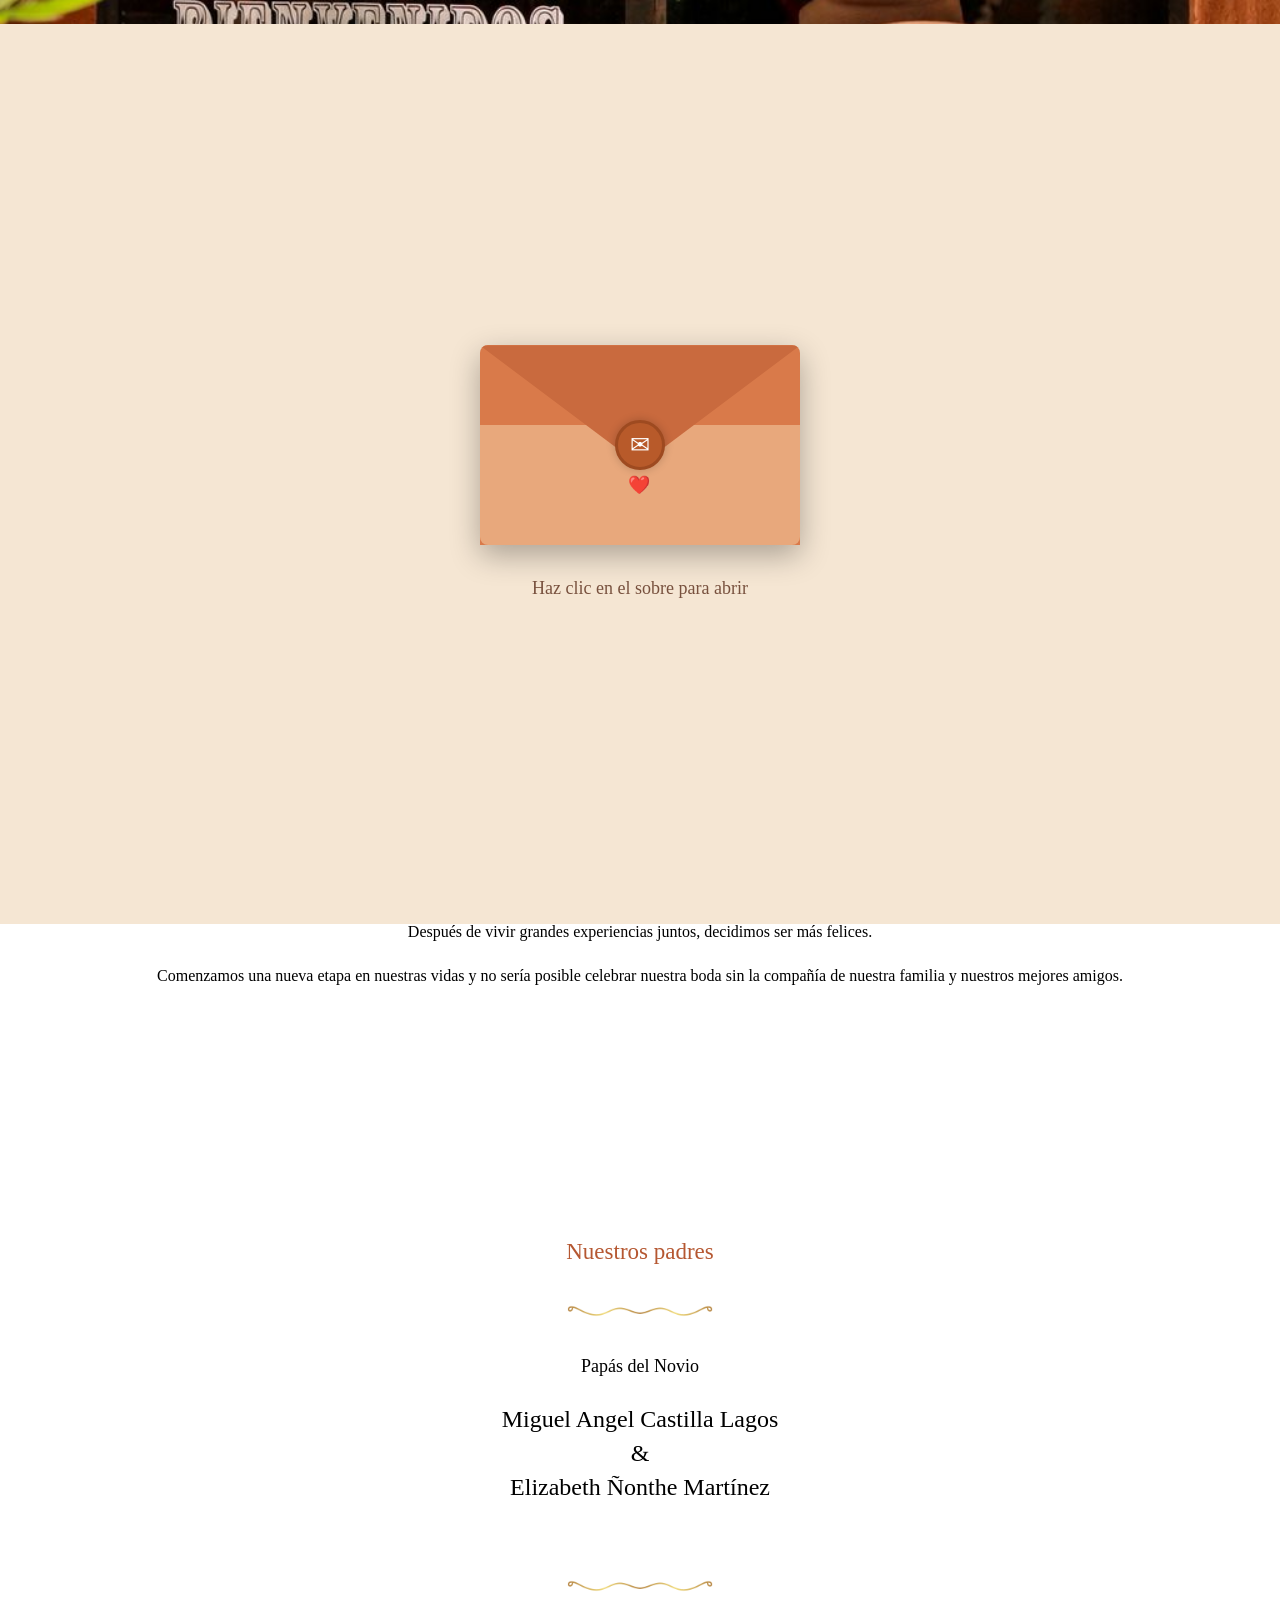
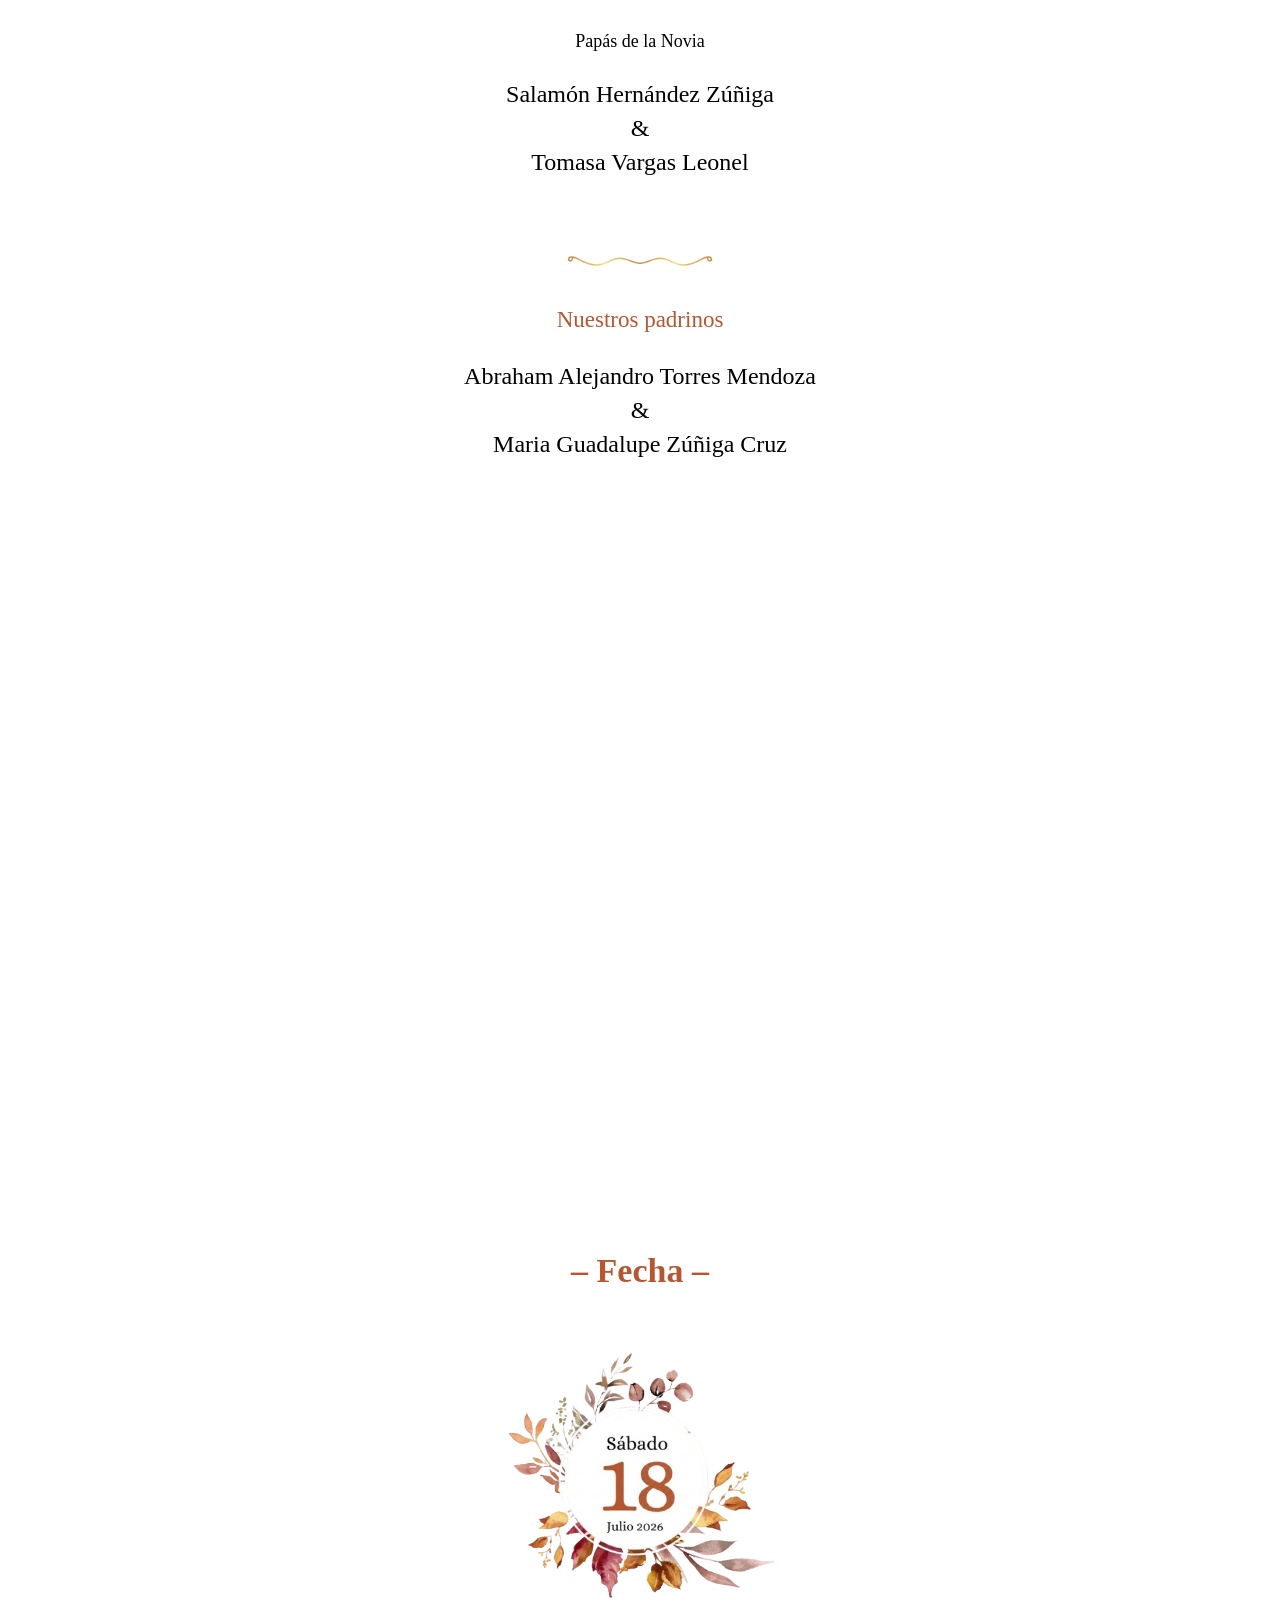
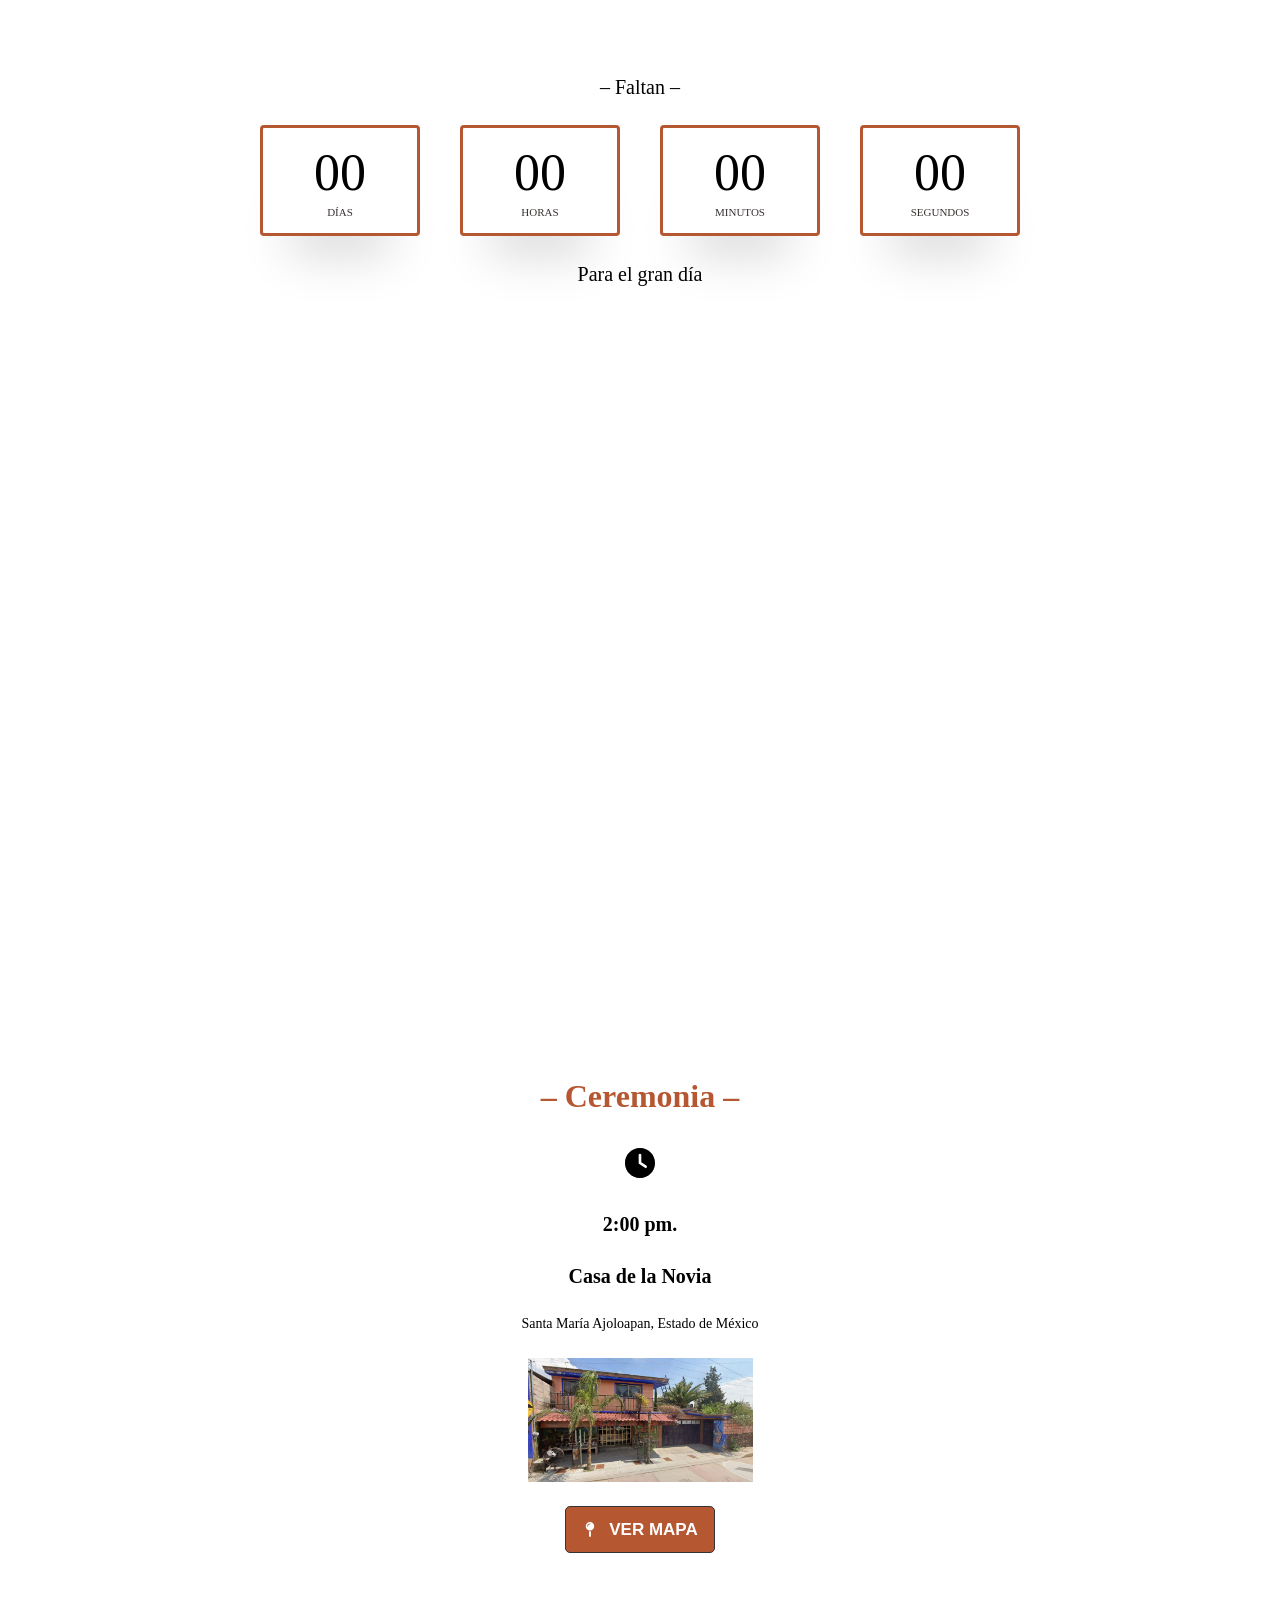
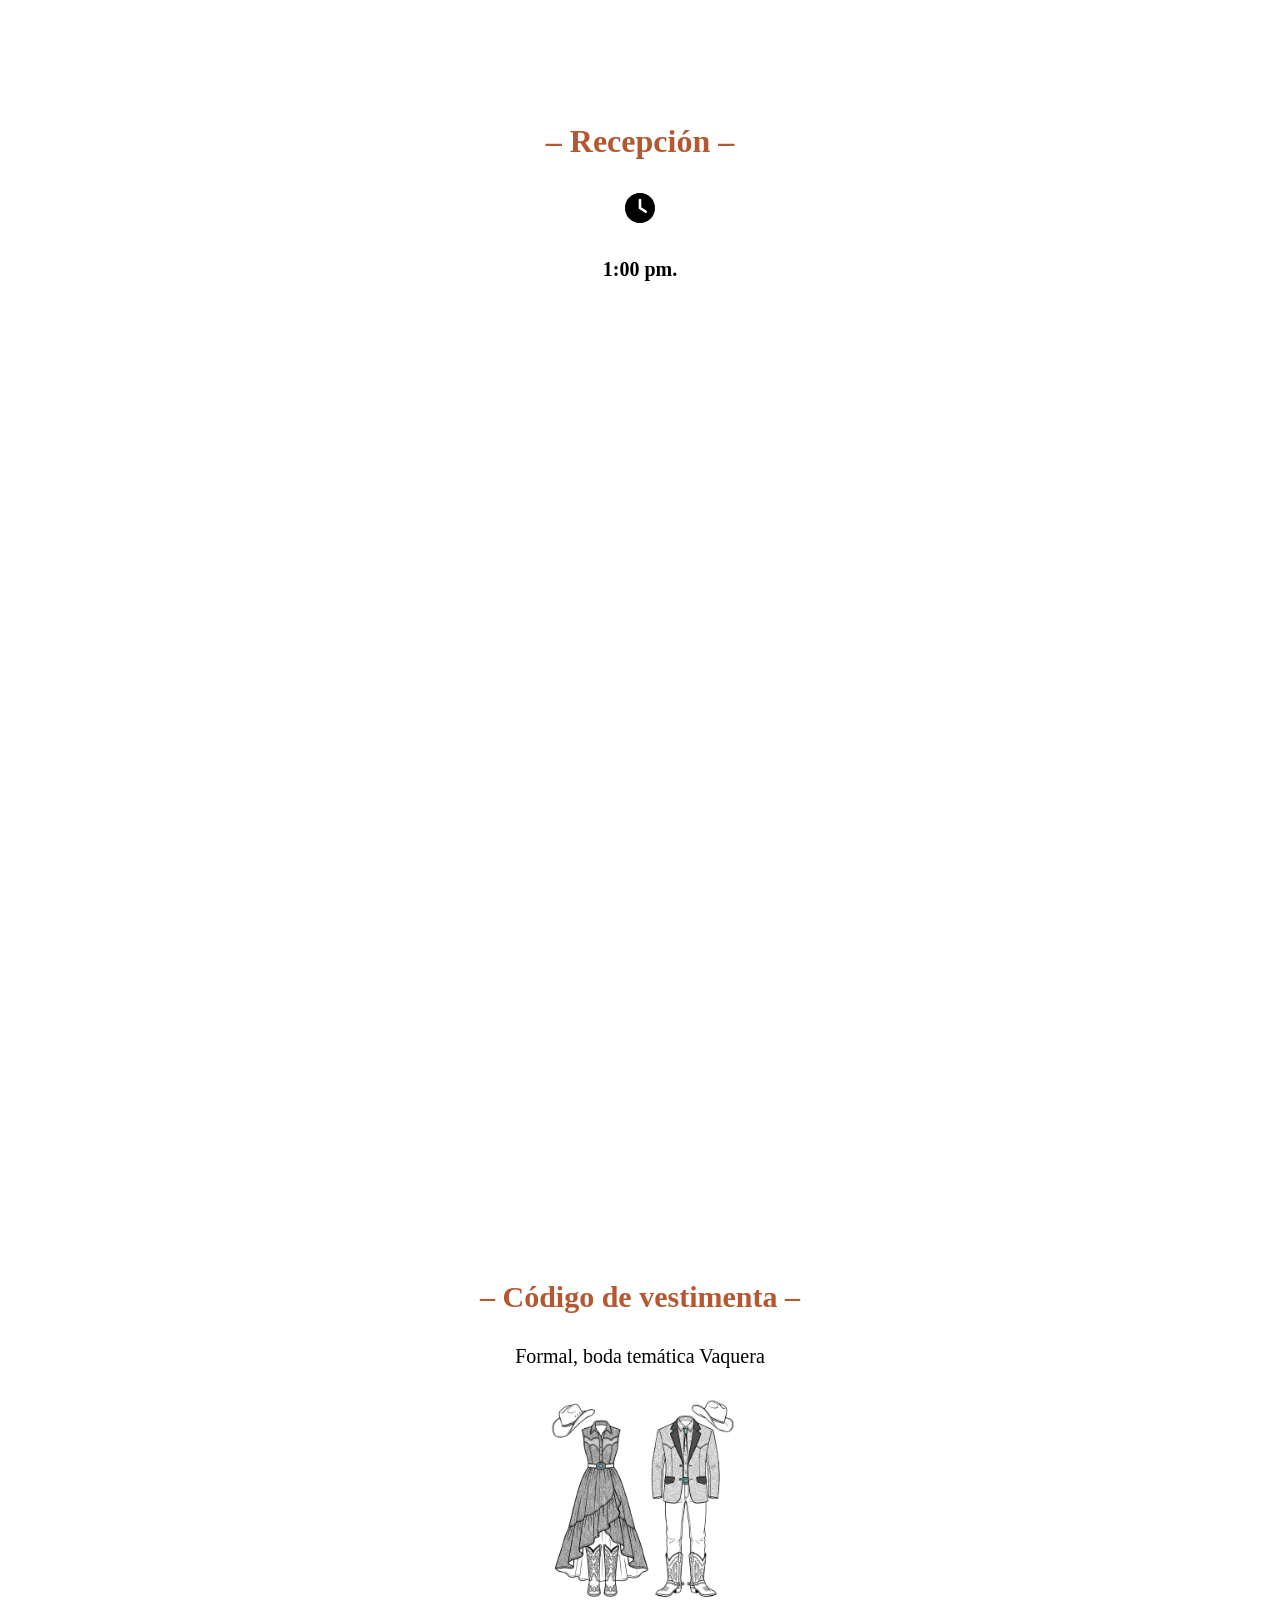
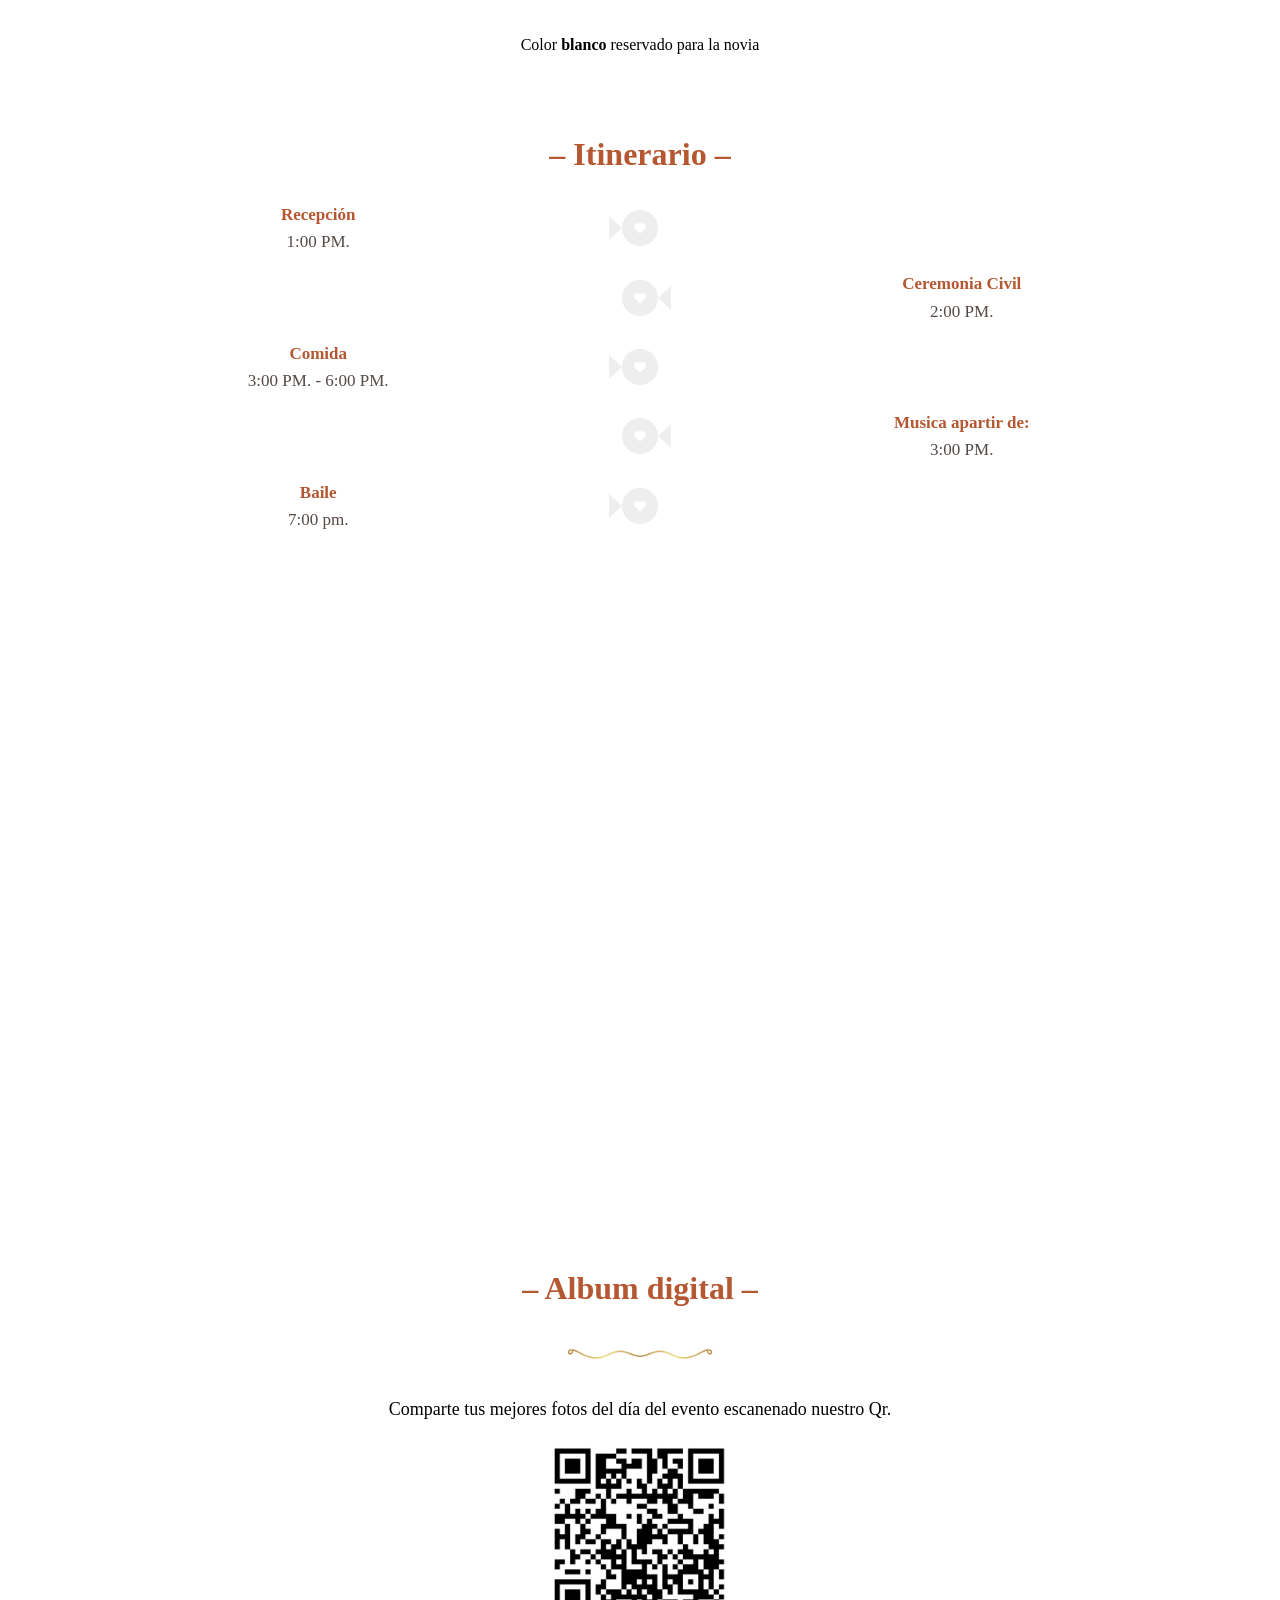
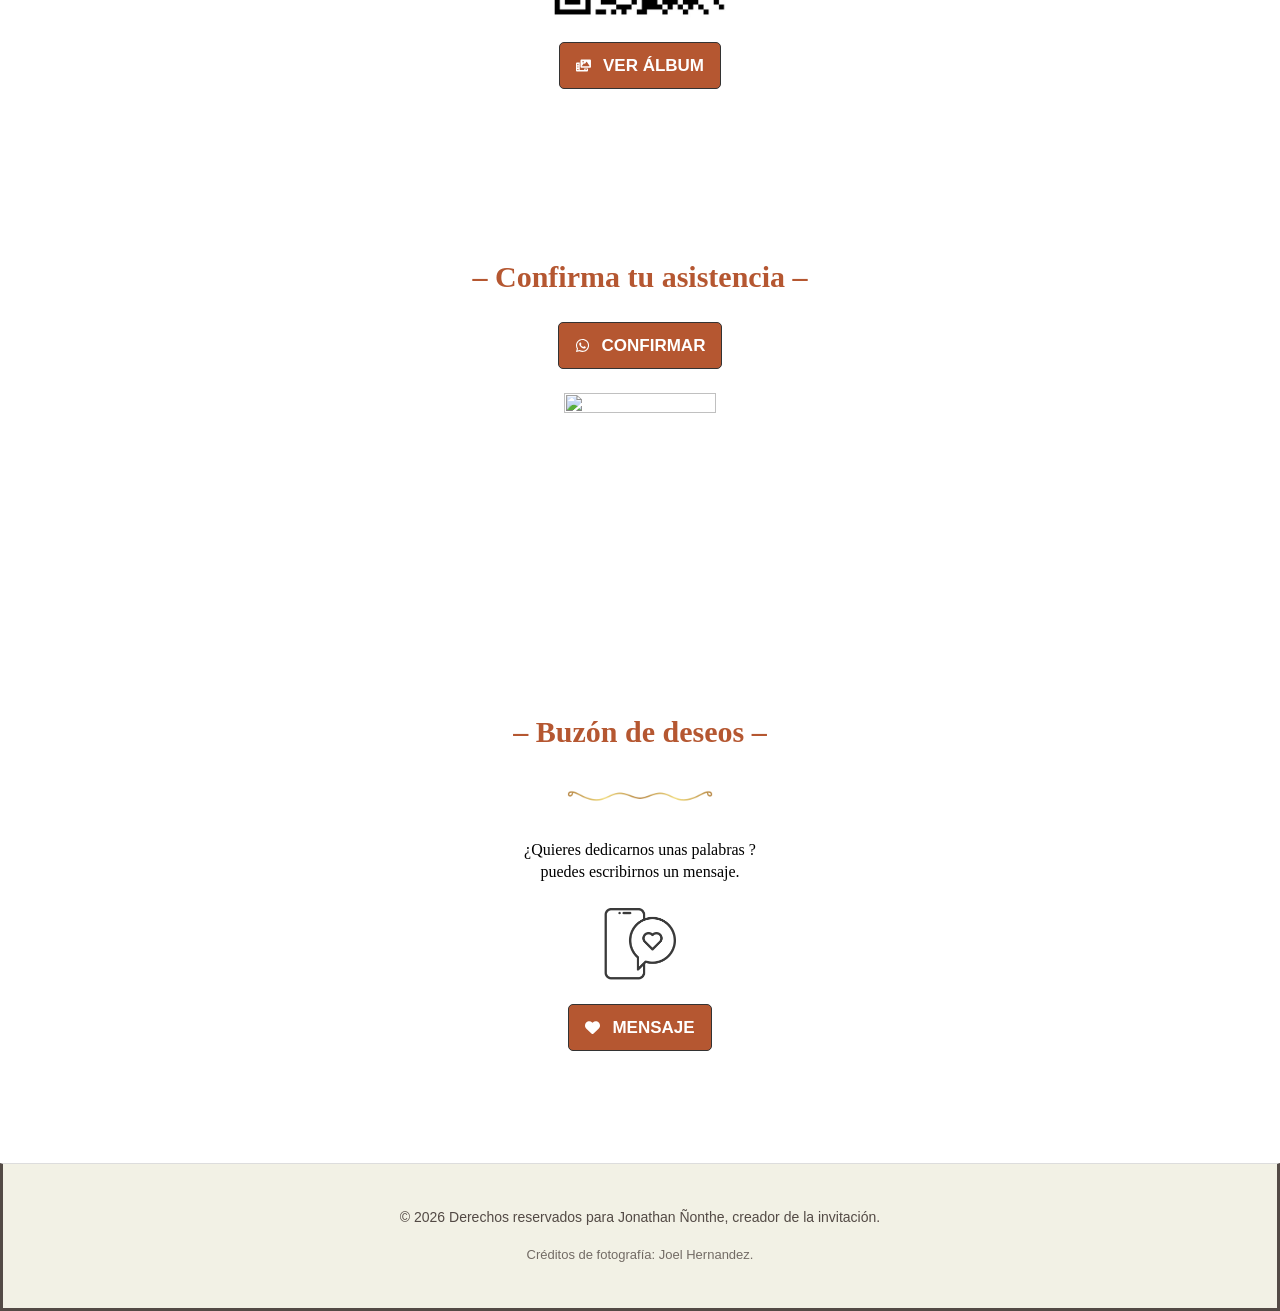
==== commit 35bc7edb: "feat(core) cambios en detalles" ====
--- a/index.html
+++ b/index.html
@@ -78,6 +78,16 @@
 			--ast-lifter-hover-bg: #e6e6e6;
 			--ast-gallery-block-color: #000;
 			--srfm-color-input-label: var(--ast-global-color-2);
+		}
+
+		html,
+		body {
+			height: auto !important;
+			min-height: 100% !important;
+			/* Esto soluciona el salto de la barra de direcciones en iOS */
+			min-height: -webkit-fill-available;
+			overflow-y: auto !important;
+			position: relative;
 		}
 
 		html {
@@ -4331,6 +4341,10 @@
 			margin: 0;
 		}
 
+		* {
+			touch-action: manipulation;
+		}
+
 		.wp-site-blocks>.alignleft {
 			float: left;
 			margin-right: 2em;
@@ -5260,7 +5274,7 @@
 
 												<h1 class="fonts-plugin-block "
 													style="font-family: Beau Rivage;font-size: 24px;text-align: center;color: #000000">
-													Abraham Alejandro Torres Mendoza<br>&amp;<br>Maria Guadalupe Zuñiga
+													Abraham Alejandro Torres Mendoza<br>&amp;<br>Maria Guadalupe Zúñiga
 													Cruz</h1>
 											</div>
 										</div>
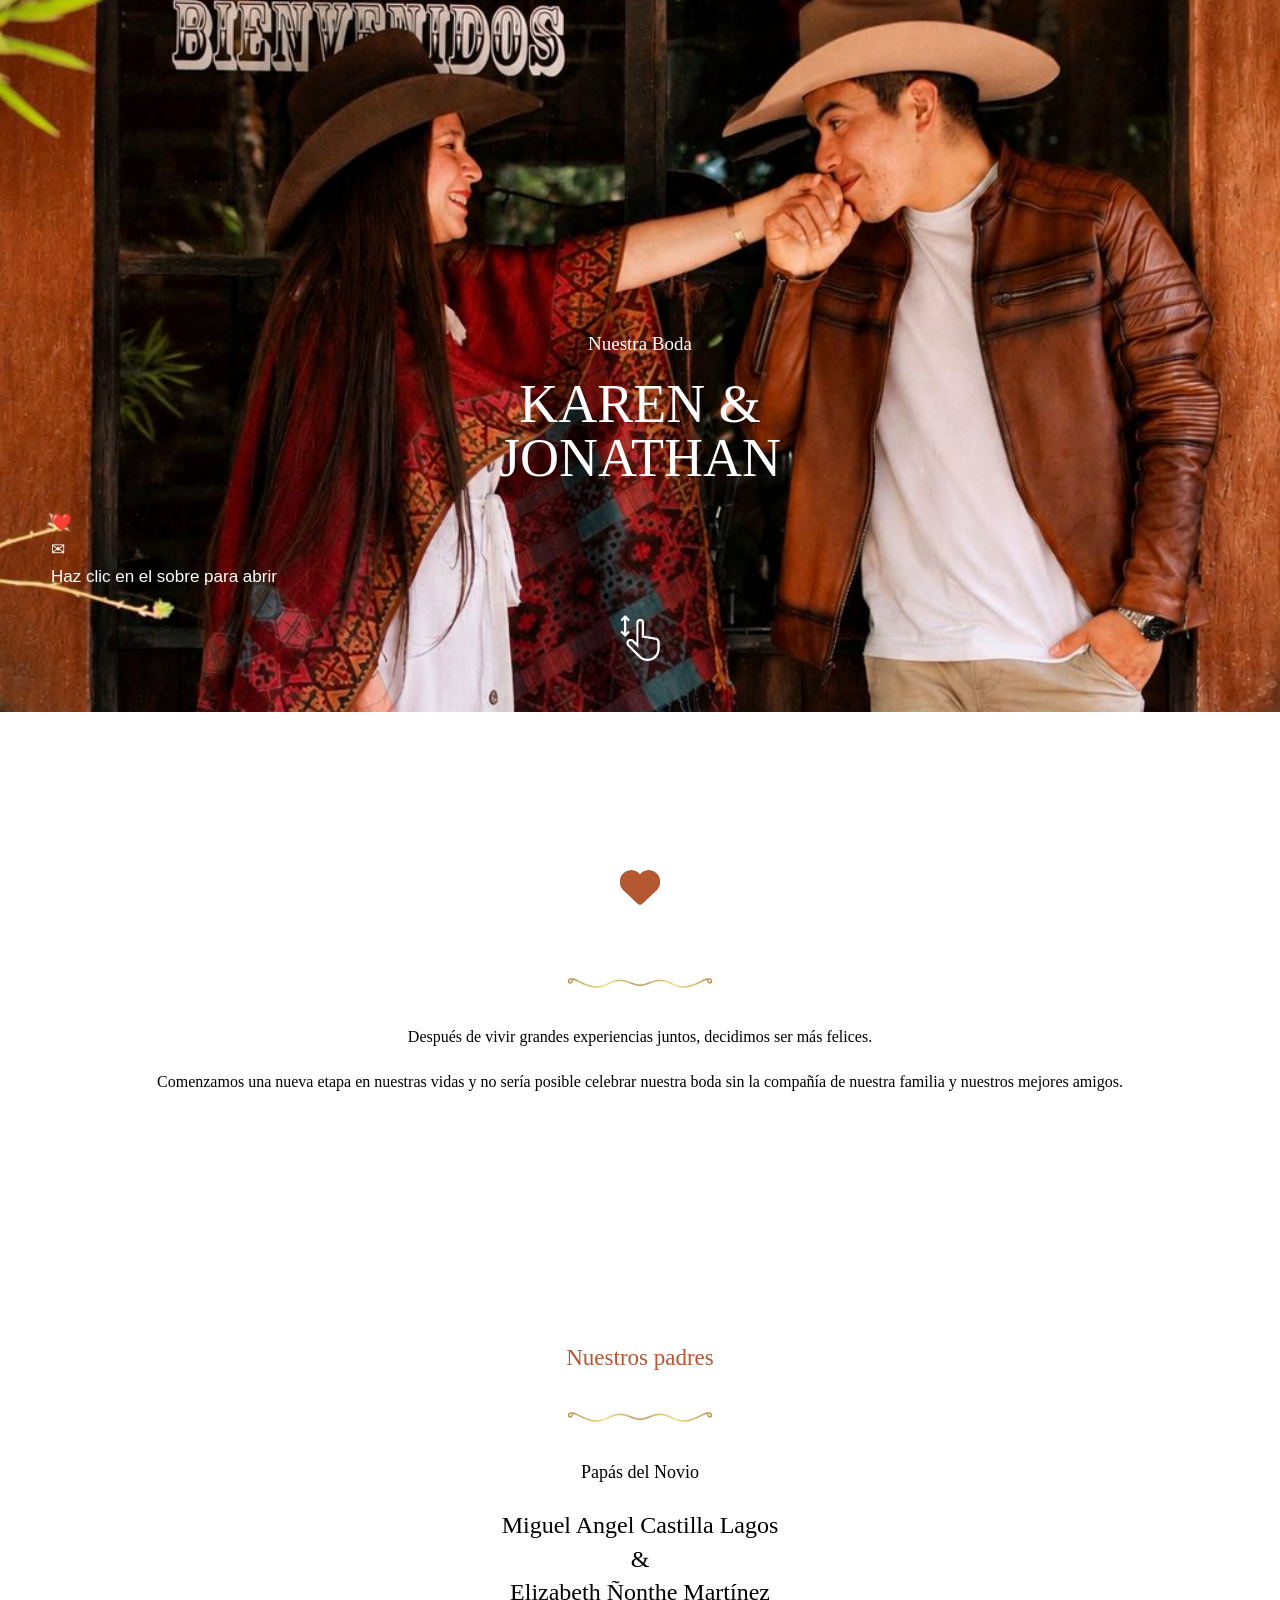
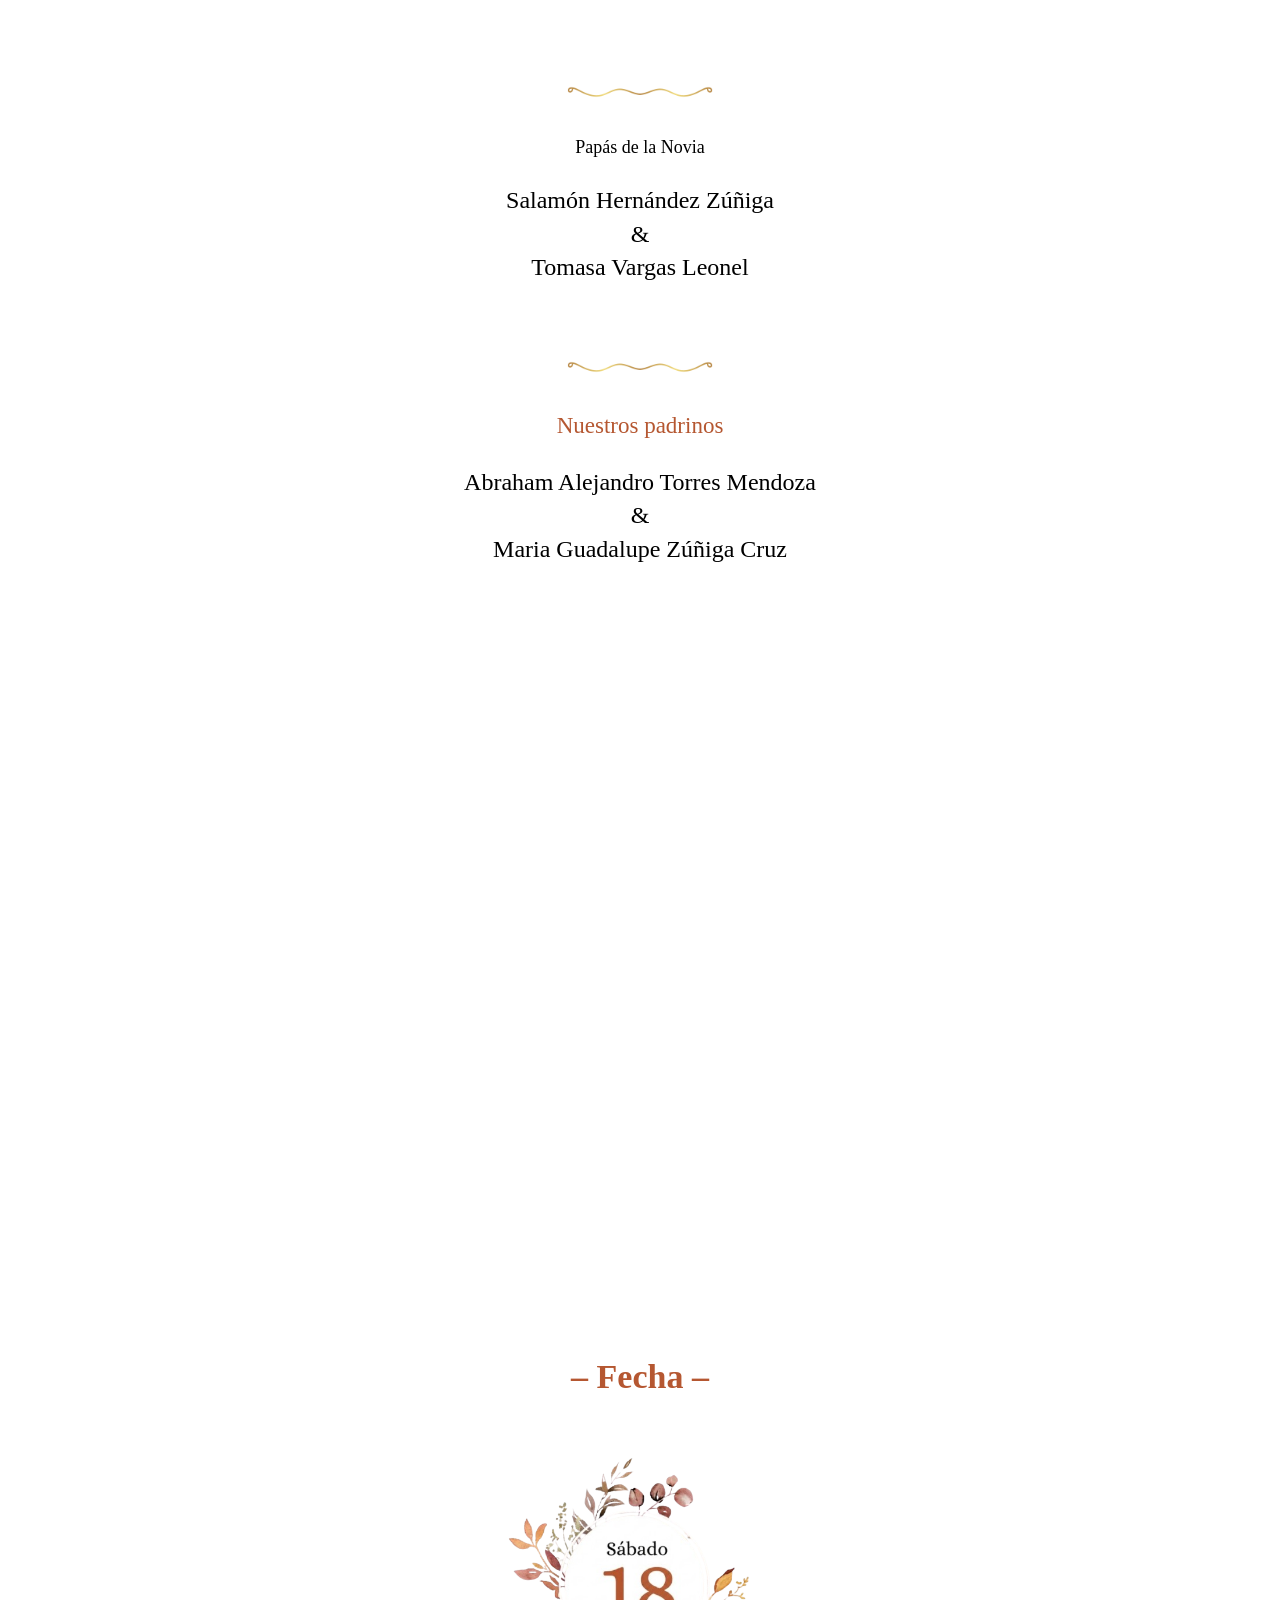
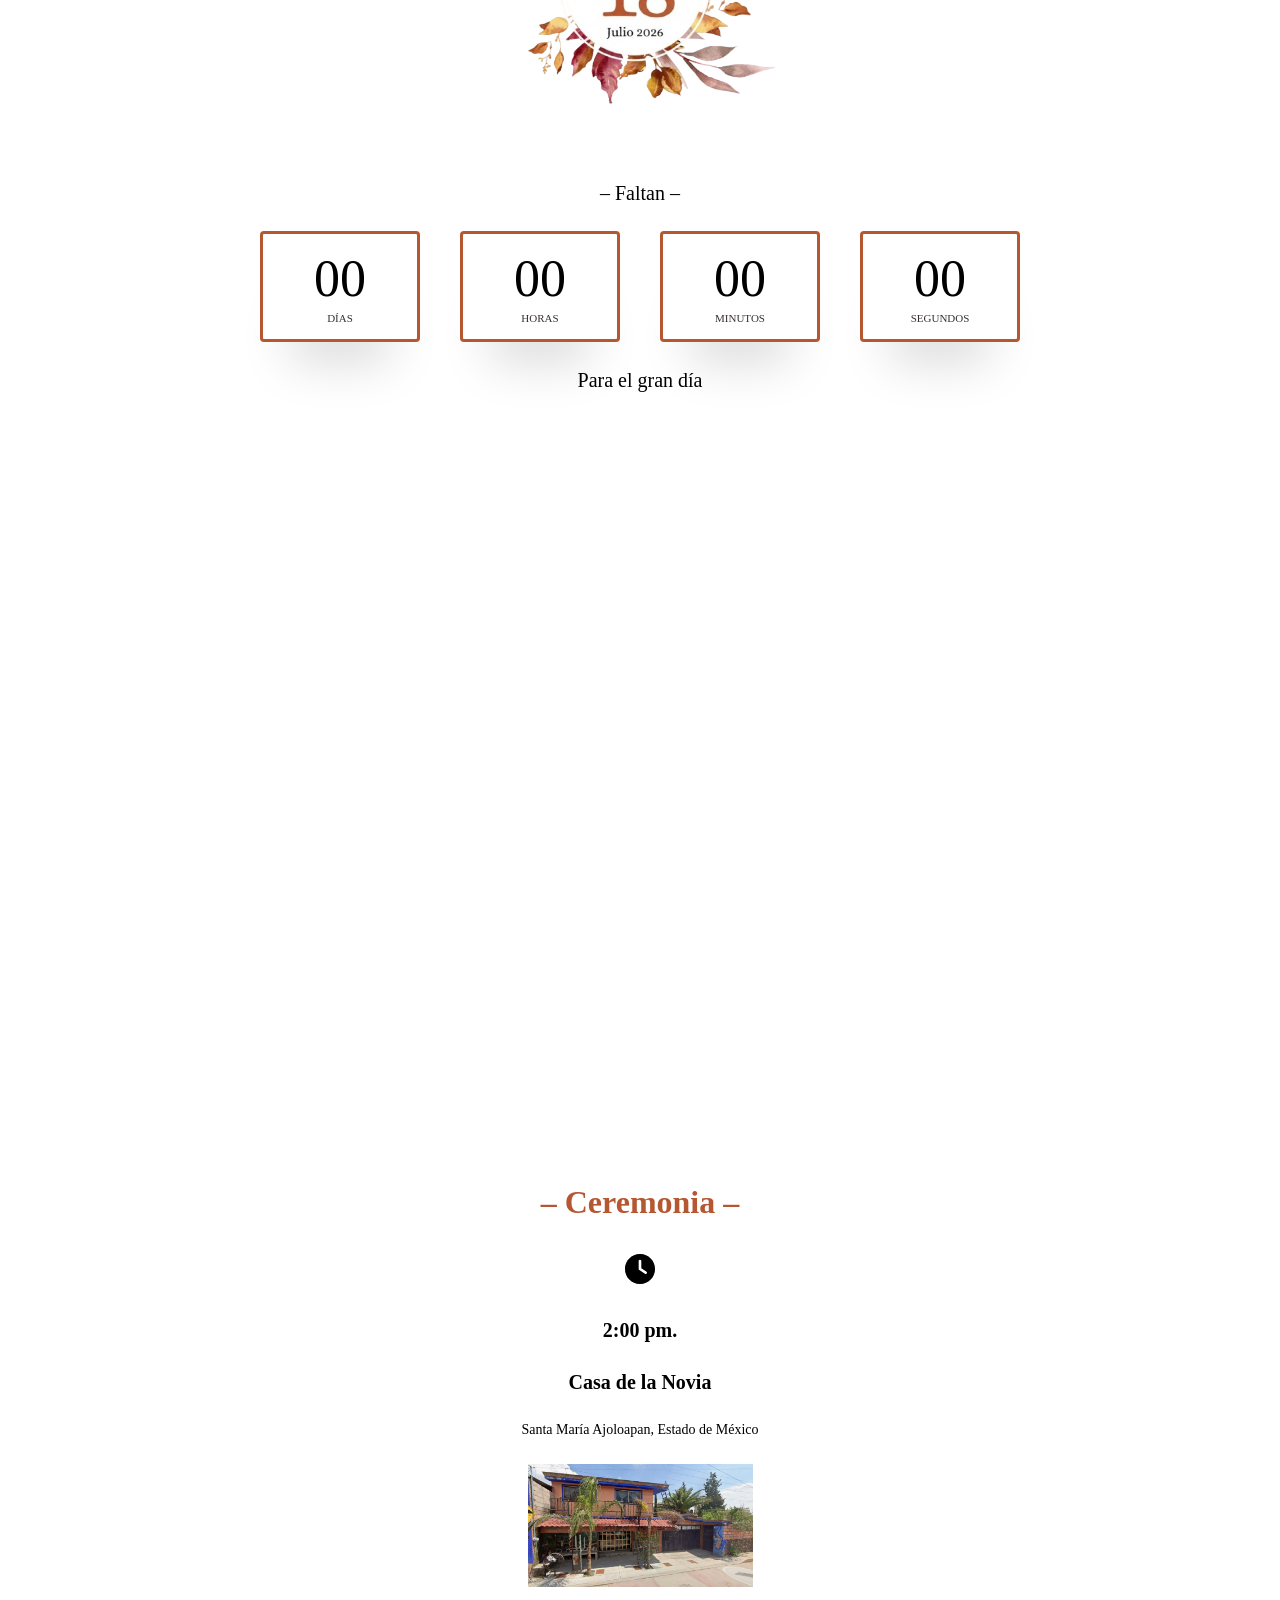
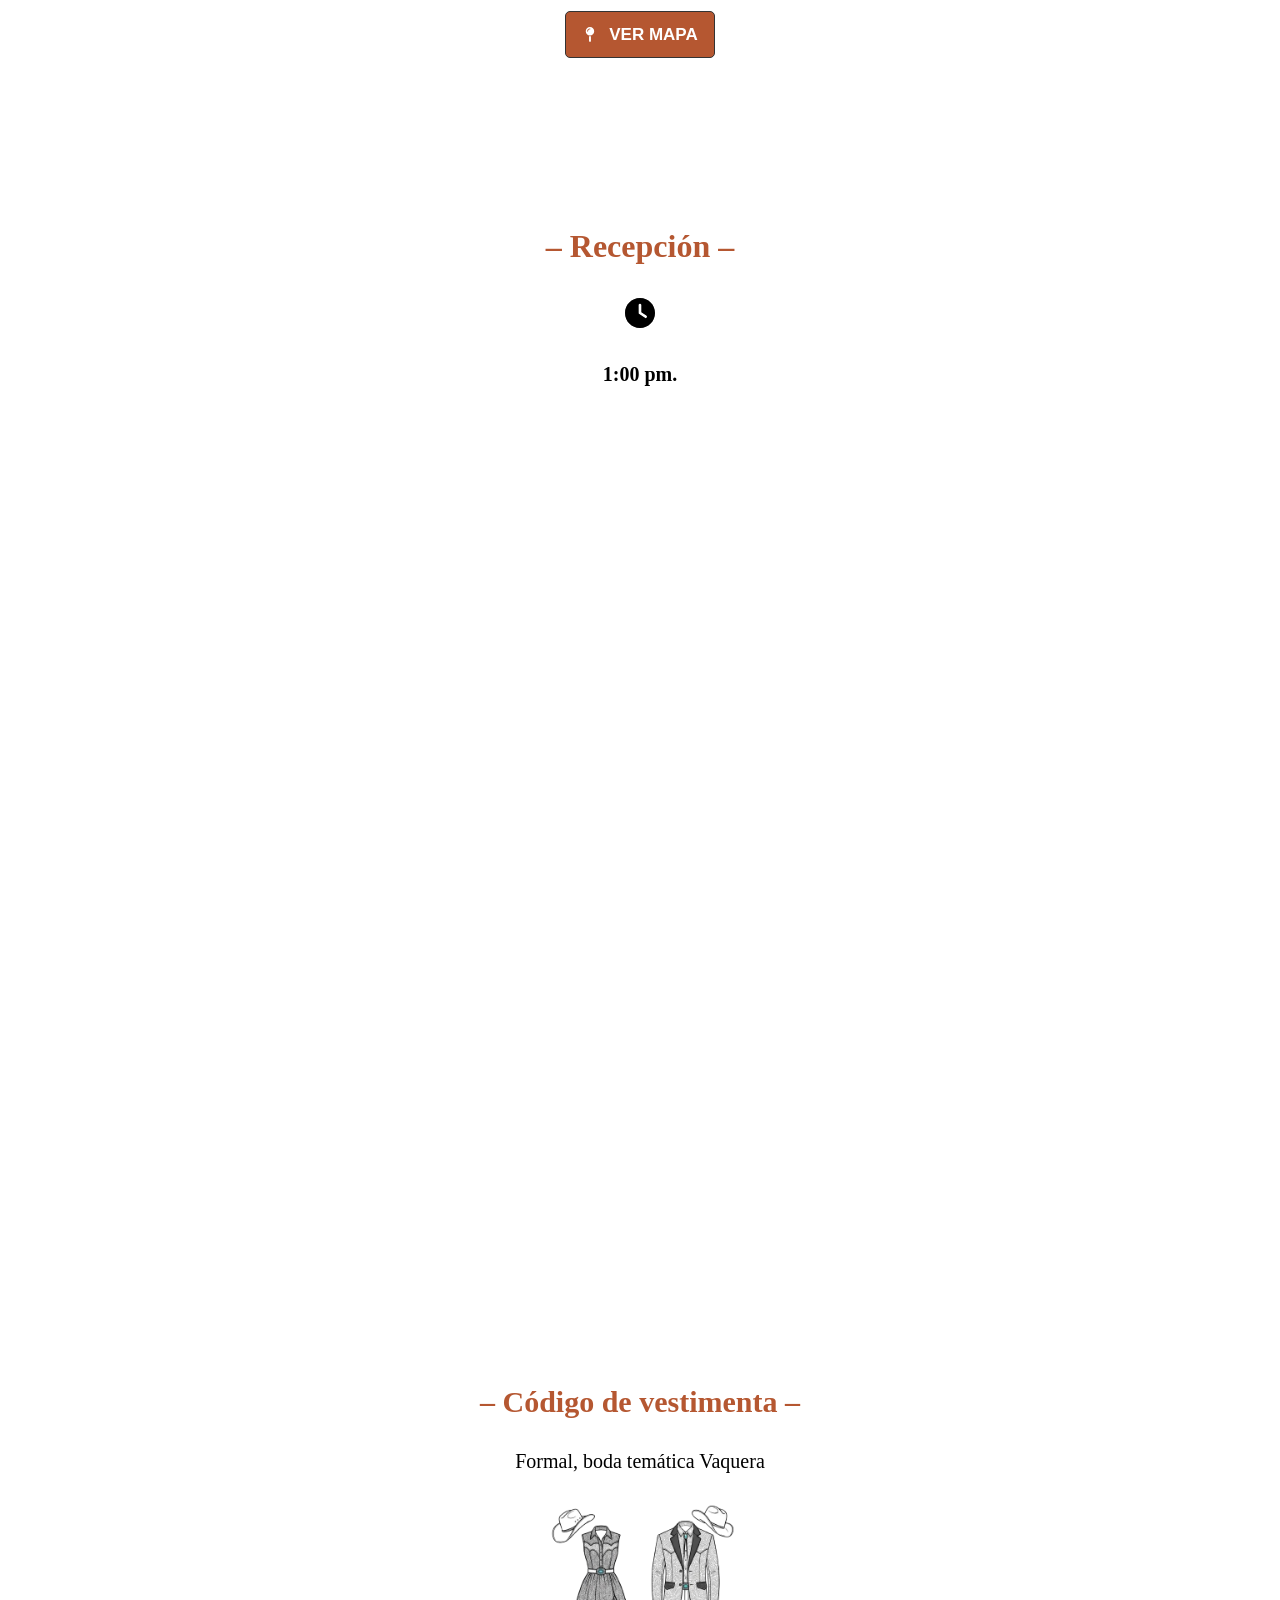
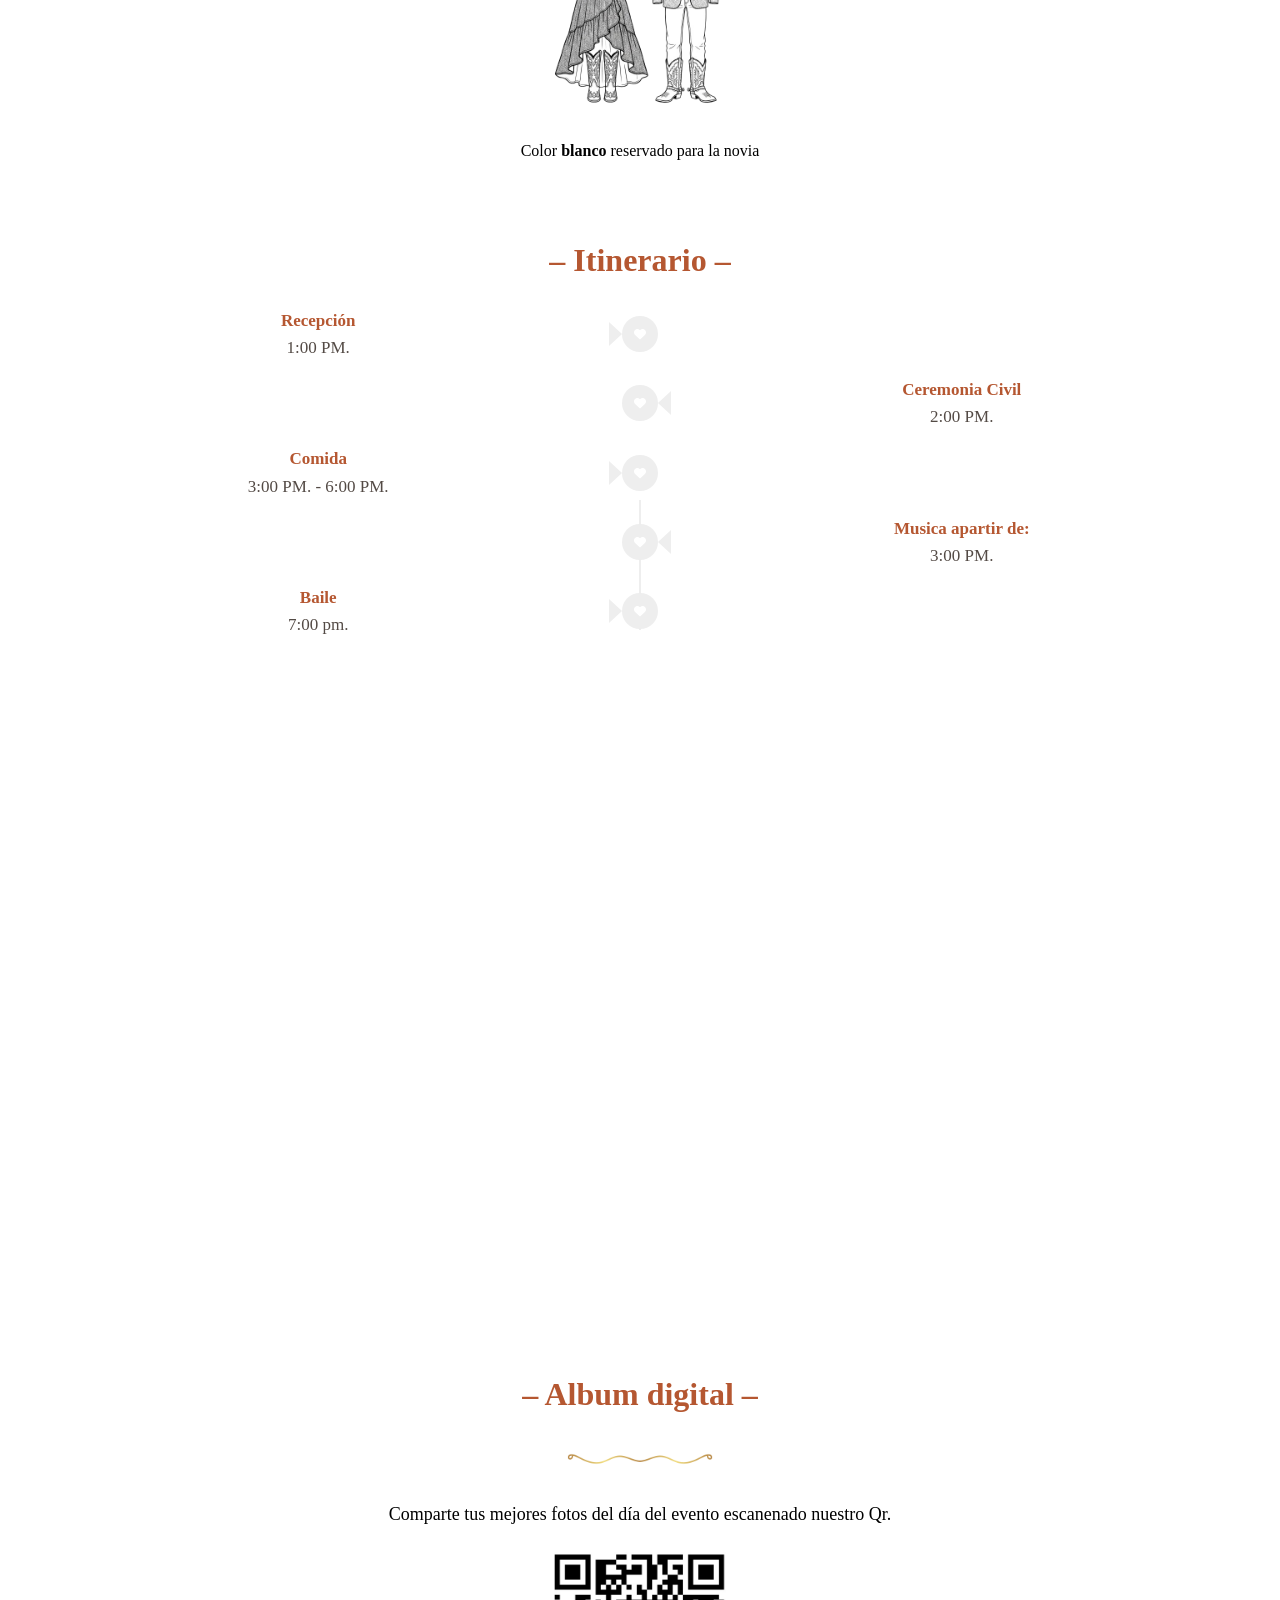
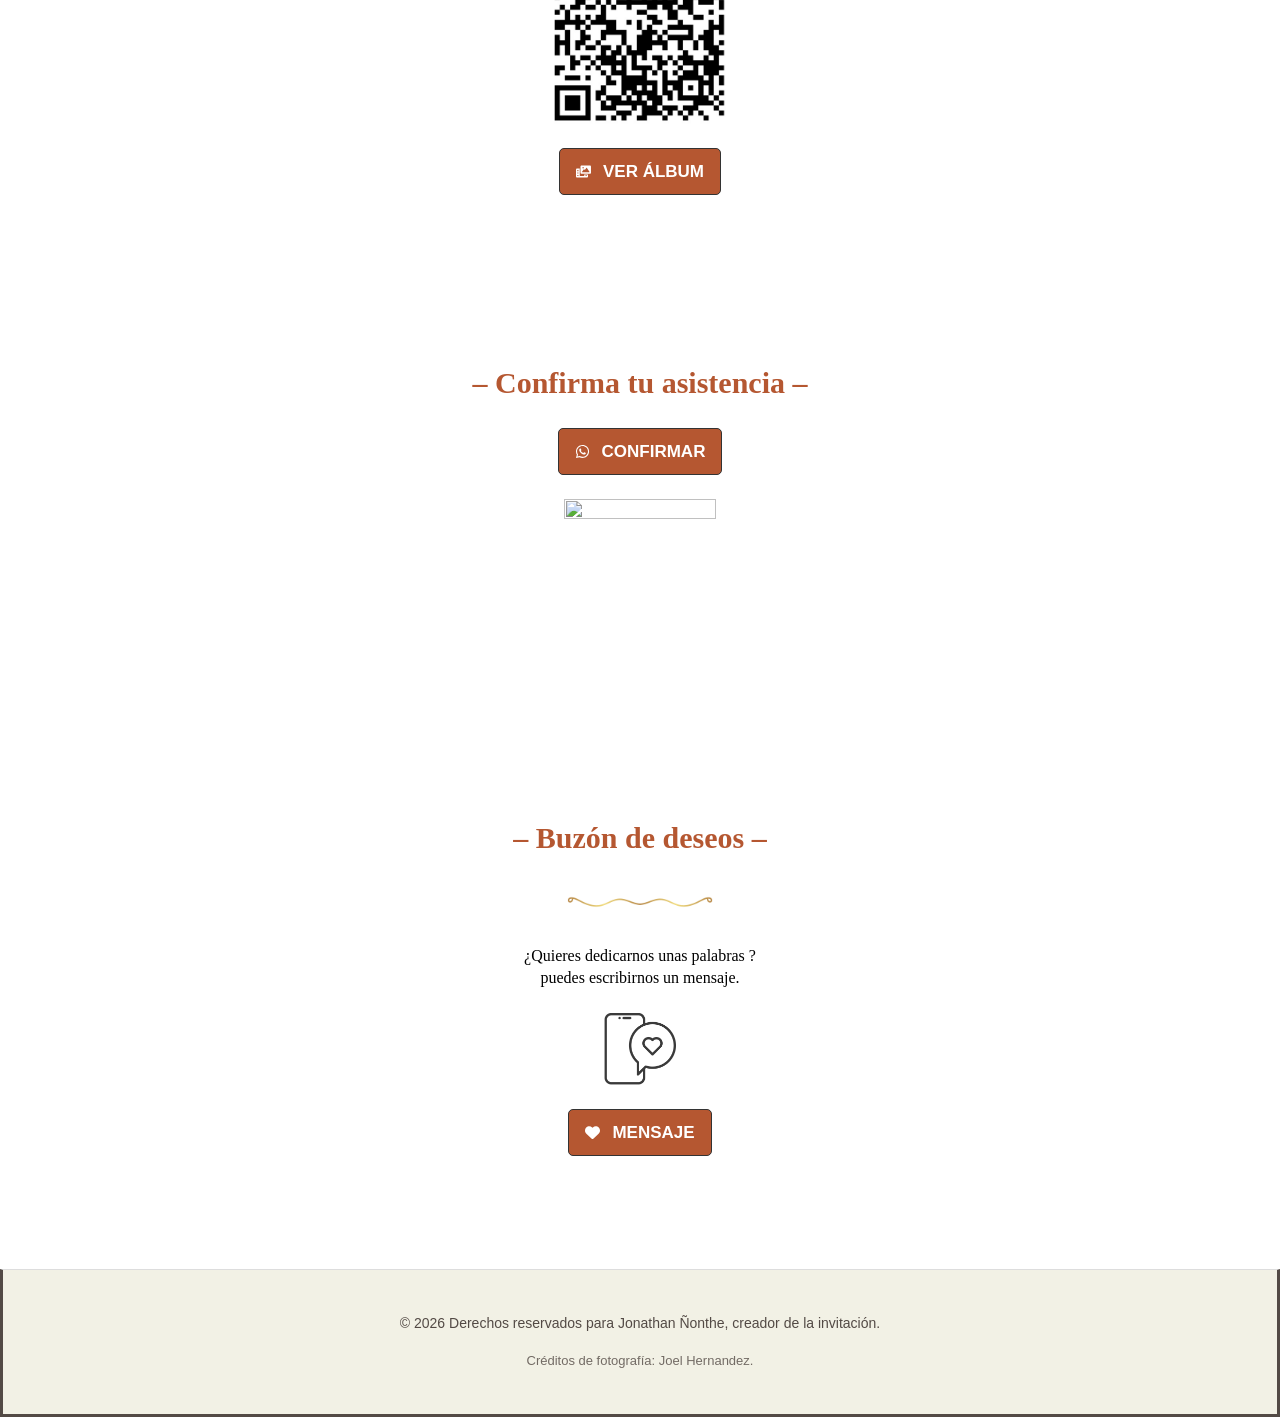
==== commit a1932a43: "feat(core) cambios en detalles" ====
--- a/index.html
+++ b/index.html
@@ -13,7 +13,7 @@
 	<title>Boda Karen y Jonathan Terracota</title>
 	<meta property="og:locale" content="es_MX">
 	<meta property="og:type" content="article">
-	<meta property="og:title" content="AB - Demo Boda TERRACOTA 1 -">
+	<meta property="og:title" content="BODA KAREN Y JONATHAN">
 	<meta property="og:url" content="https://miinvitacion.net/ab-demo-boda-terracota-1/">
 	<meta property="article:modified_time" content="2025-12-11T01:09:57+00:00">
 	<meta property="og:image" content="https://miinvitacion.net/wp-content/uploads/2024/11/sobre-rojo-1.png">
@@ -4935,165 +4935,6 @@
 											KAREN &amp; <br>JONATHAN</h1>
 
 
-										<style>
-											/* Pantalla de bienvenida con fondo cálido */
-											#pantallaBienvenida {
-												position: fixed;
-												top: 0;
-												left: 0;
-												width: 100%;
-												height: 100%;
-												background: #f5e6d3;
-												display: flex;
-												flex-direction: column;
-												justify-content: center;
-												align-items: center;
-												z-index: 9999;
-												font-family: 'Georgia', serif;
-												transition: opacity 0.8s ease;
-											}
-
-											/* Cuando se oculta, se desvanece */
-											#pantallaBienvenida.oculta {
-												opacity: 0;
-												pointer-events: none;
-												/* Si sigue bloqueando el scroll, fuerza que no ocupe espacio */
-												display: none;
-												/* o usa visibility: hidden; height: 0; */
-											}
-
-											/* Contenedor del sobre (efecto hover) */
-											.sobre-container {
-												perspective: 1000px;
-												cursor: pointer;
-												transition: transform 0.3s;
-											}
-
-											.sobre-container:hover {
-												transform: scale(1.03);
-											}
-
-											.sobre {
-												width: 320px;
-												height: 200px;
-												background: #d97a4a;
-												position: relative;
-												border-radius: 8px 8px 0 0;
-												box-shadow: 0 10px 30px rgba(0, 0, 0, 0.3);
-												transition: all 0.5s ease;
-											}
-
-											.solapa {
-												position: absolute;
-												top: 0;
-												left: 0;
-												width: 100%;
-												height: 100%;
-												background: #c96a3e;
-												-webkit-clip-path: polygon(0 0, 50% 60%, 100% 0);
-												clip-path: polygon(0 0, 50% 60%, 100% 0);
-												border-radius: 8px 8px 0 0;
-												-webkit-transition: -webkit-transform 0.6s ease, -webkit-clip-path 0.6s ease;
-												transition: transform 0.6s ease, clip-path 0.6s ease;
-												-webkit-transform-origin: top;
-												transform-origin: top;
-												z-index: 2;
-												border-bottom: 3px solid #b55a30;
-											}
-
-											.sobre.abierto .solapa {
-												-webkit-transform: rotateX(180deg);
-												transform: rotateX(180deg);
-												-webkit-clip-path: polygon(0 0, 50% 100%, 100% 0);
-												clip-path: polygon(0 0, 50% 100%, 100% 0);
-												background: #d97a4a;
-											}
-
-											/* Cuerpo inferior del sobre */
-											.cuerpo {
-												position: absolute;
-												bottom: 0;
-												left: 0;
-												width: 100%;
-												height: 60%;
-												background: #e8a87c;
-												/* terracota clara */
-												border-radius: 0 0 8px 8px;
-												display: flex;
-												justify-content: center;
-												align-items: center;
-												font-size: 18px;
-												color: #5a2d1a;
-												font-weight: bold;
-												letter-spacing: 2px;
-												z-index: 1;
-											}
-
-											/* Sello decorativo */
-											.sello {
-												position: absolute;
-												top: 50%;
-												left: 50%;
-												transform: translate(-50%, -50%);
-												width: 50px;
-												height: 50px;
-												background: #b85a2a;
-												border-radius: 50%;
-												border: 3px solid #9e4a20;
-												display: flex;
-												justify-content: center;
-												align-items: center;
-												color: #fff;
-												font-size: 24px;
-												z-index: 3;
-												box-shadow: 0 0 10px rgba(0, 0, 0, 0.2);
-												transition: all 0.5s ease;
-											}
-
-											/* El sello desaparece al abrir */
-											.sobre.abierto .sello {
-												opacity: 0;
-												transform: translate(-50%, -50%) scale(0.5);
-											}
-
-											/* Texto de instrucción */
-											.instruccion {
-												margin-top: 30px;
-												color: #5a2d1a;
-												font-size: 18px;
-												opacity: 0.8;
-												animation: parpadeo 1.5s infinite;
-											}
-
-											@keyframes parpadeo {
-												0% {
-													opacity: 0.4;
-												}
-
-												50% {
-													opacity: 1;
-												}
-
-												100% {
-													opacity: 0.4;
-												}
-											}
-
-											/* Responsive para móviles */
-											@media (max-width: 480px) {
-												.sobre {
-													width: 260px;
-													height: 170px;
-												}
-
-												.sello {
-													width: 40px;
-													height: 40px;
-													font-size: 18px;
-												}
-											}
-										</style>
-
 										<!-- Pantalla de bienvenida con el sobre -->
 										<div id="pantallaBienvenida">
 											<div class="sobre-container" id="sobreContainer">
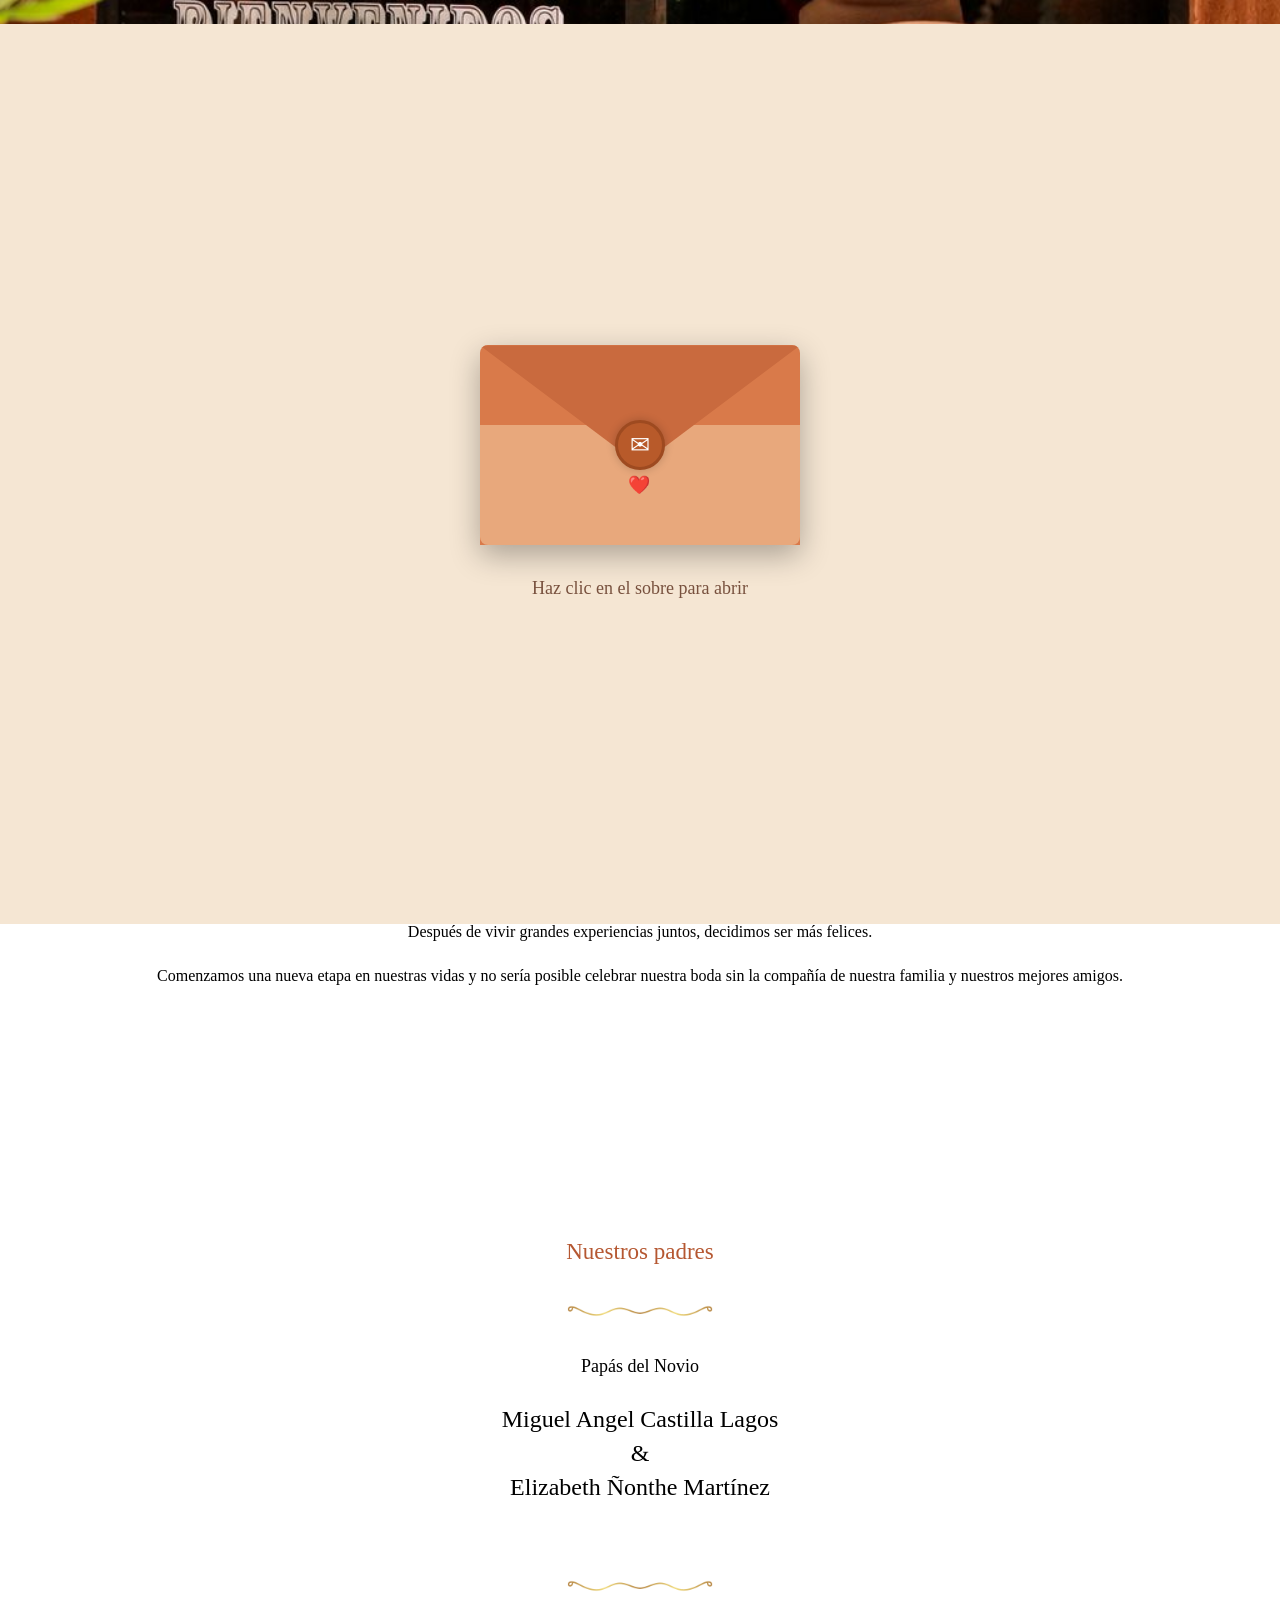
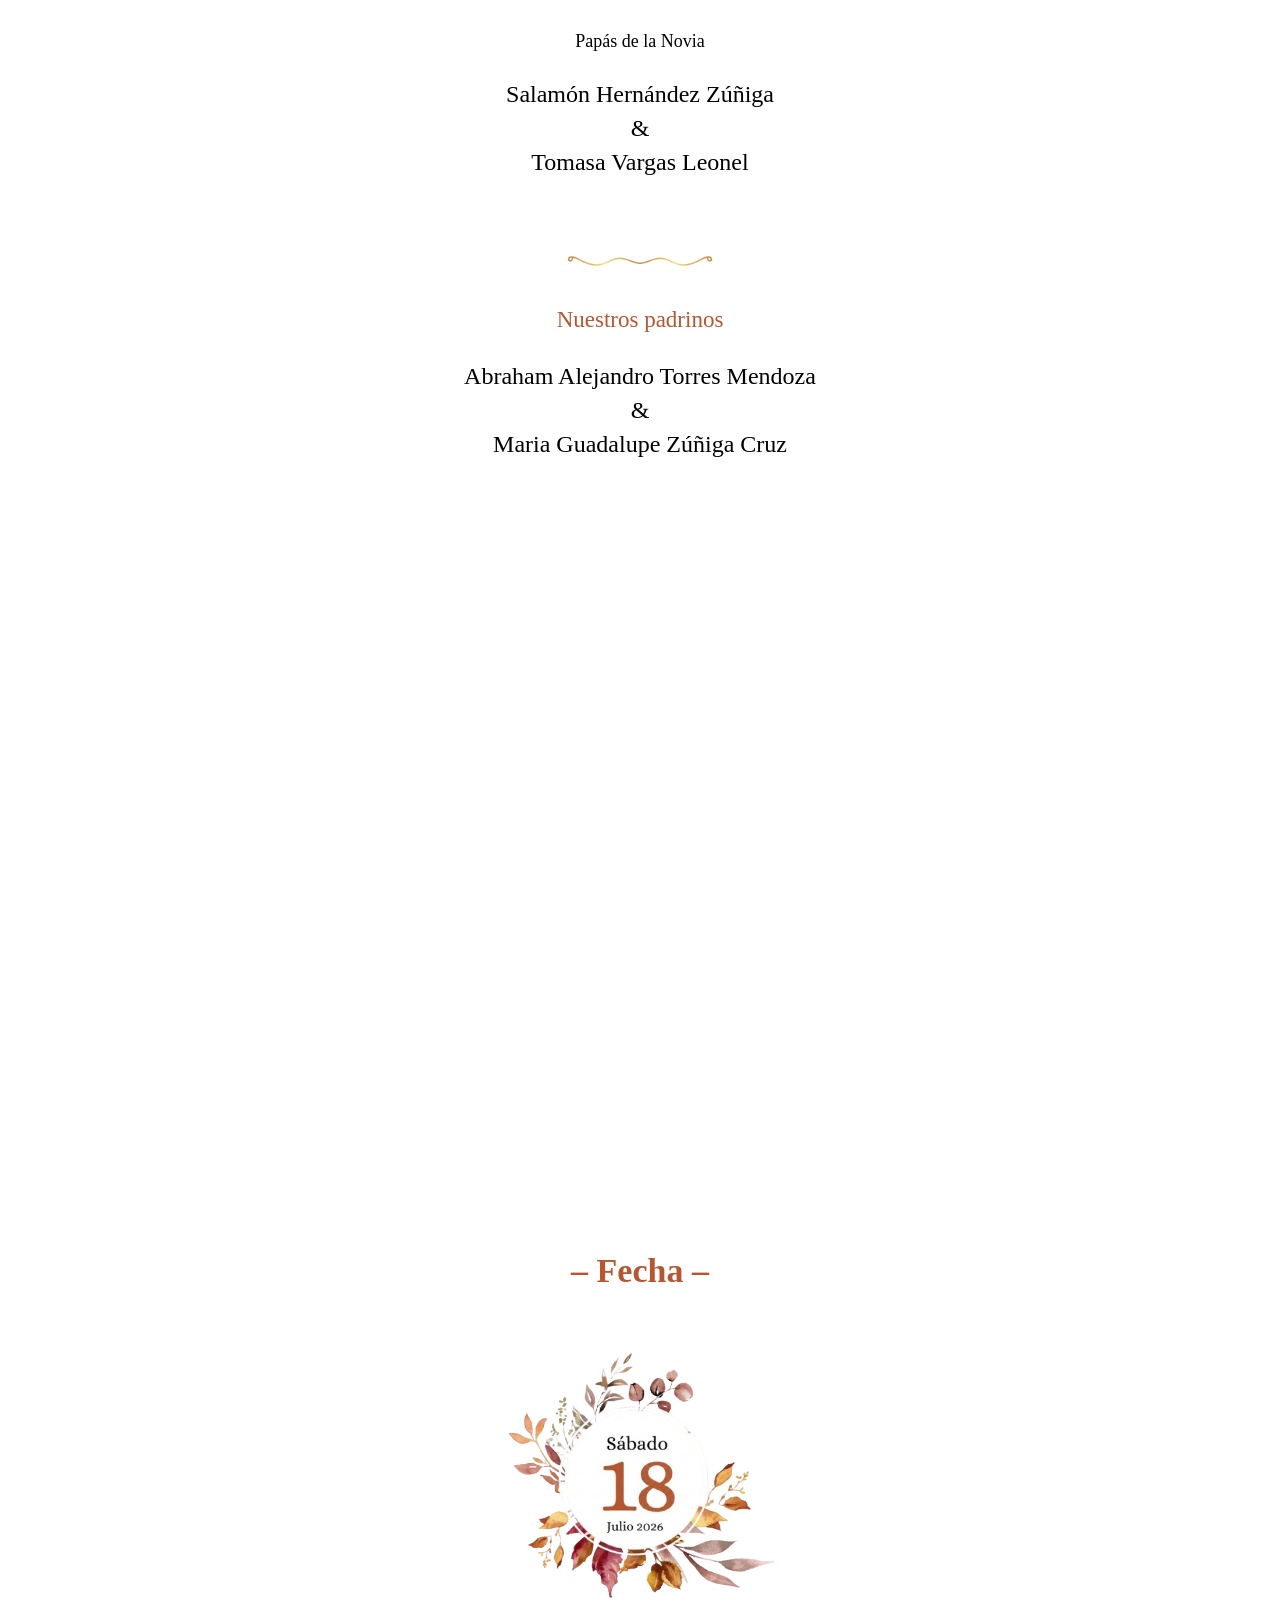
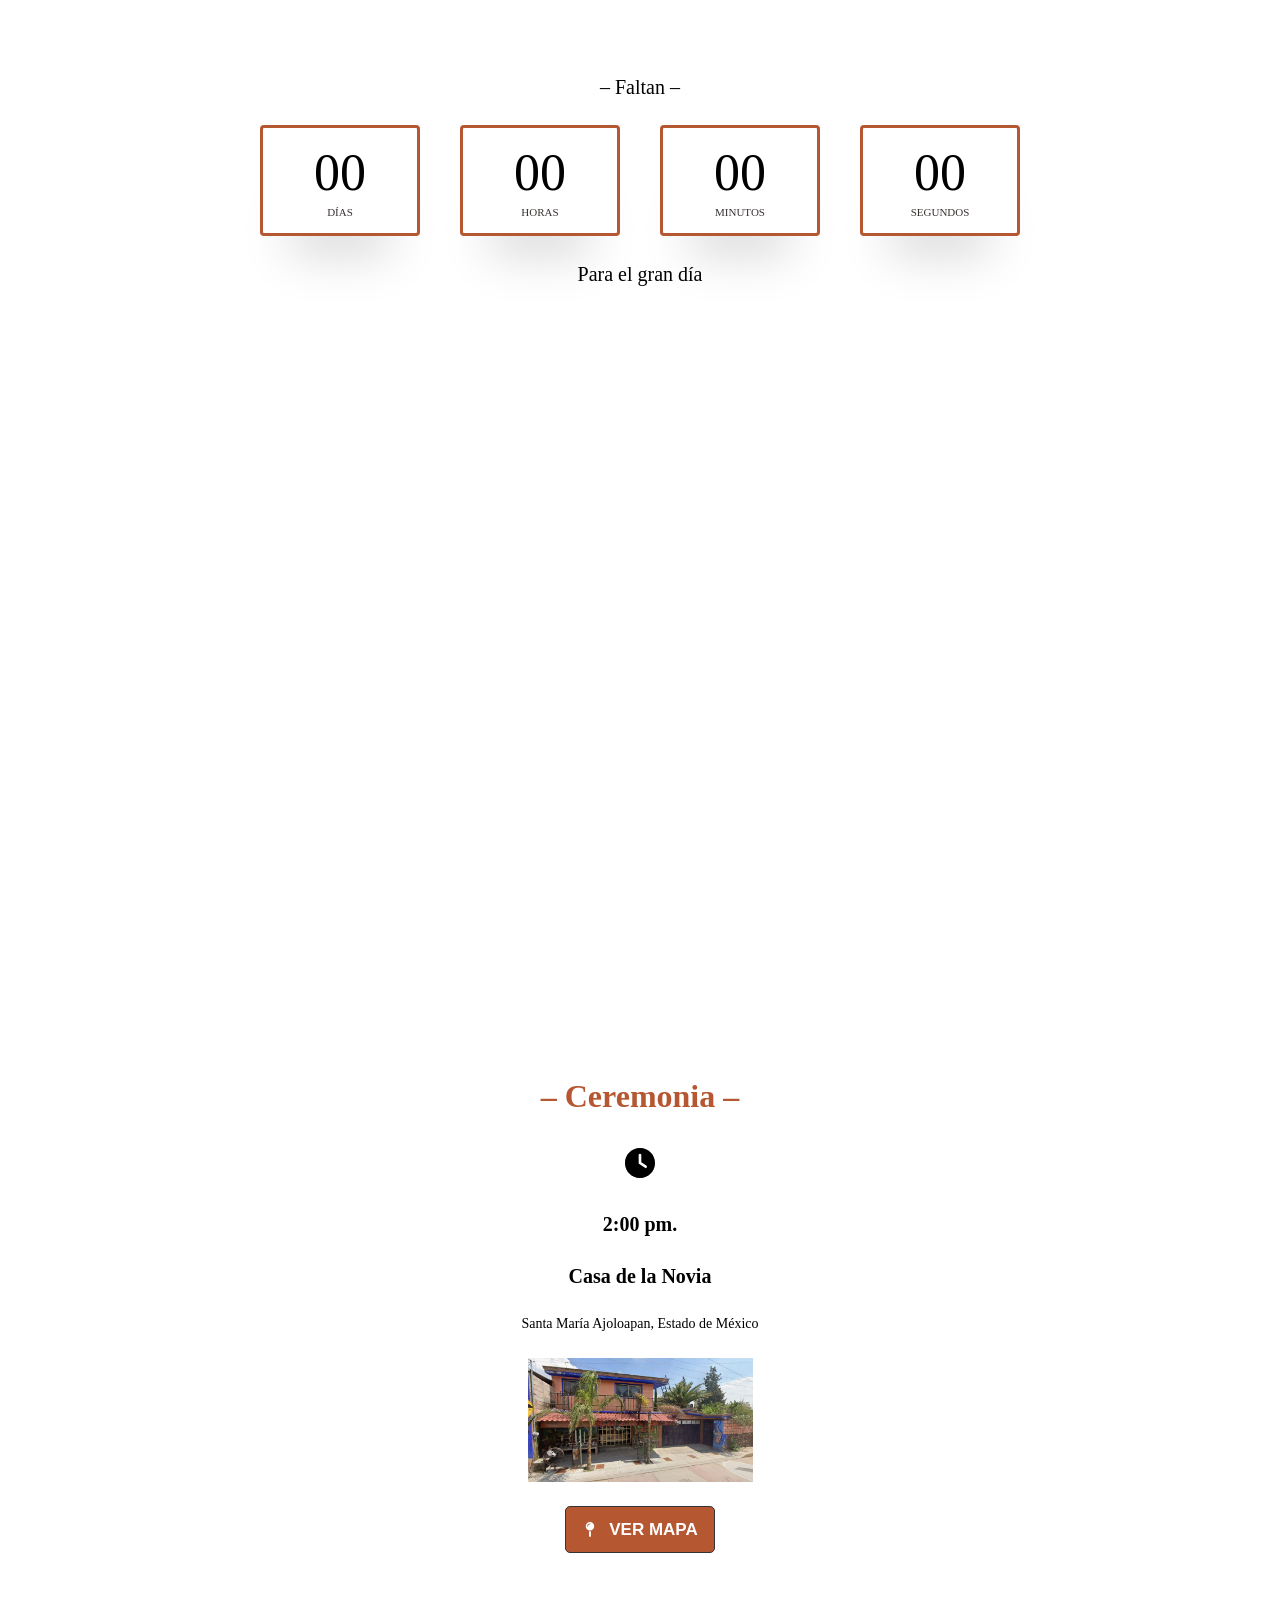
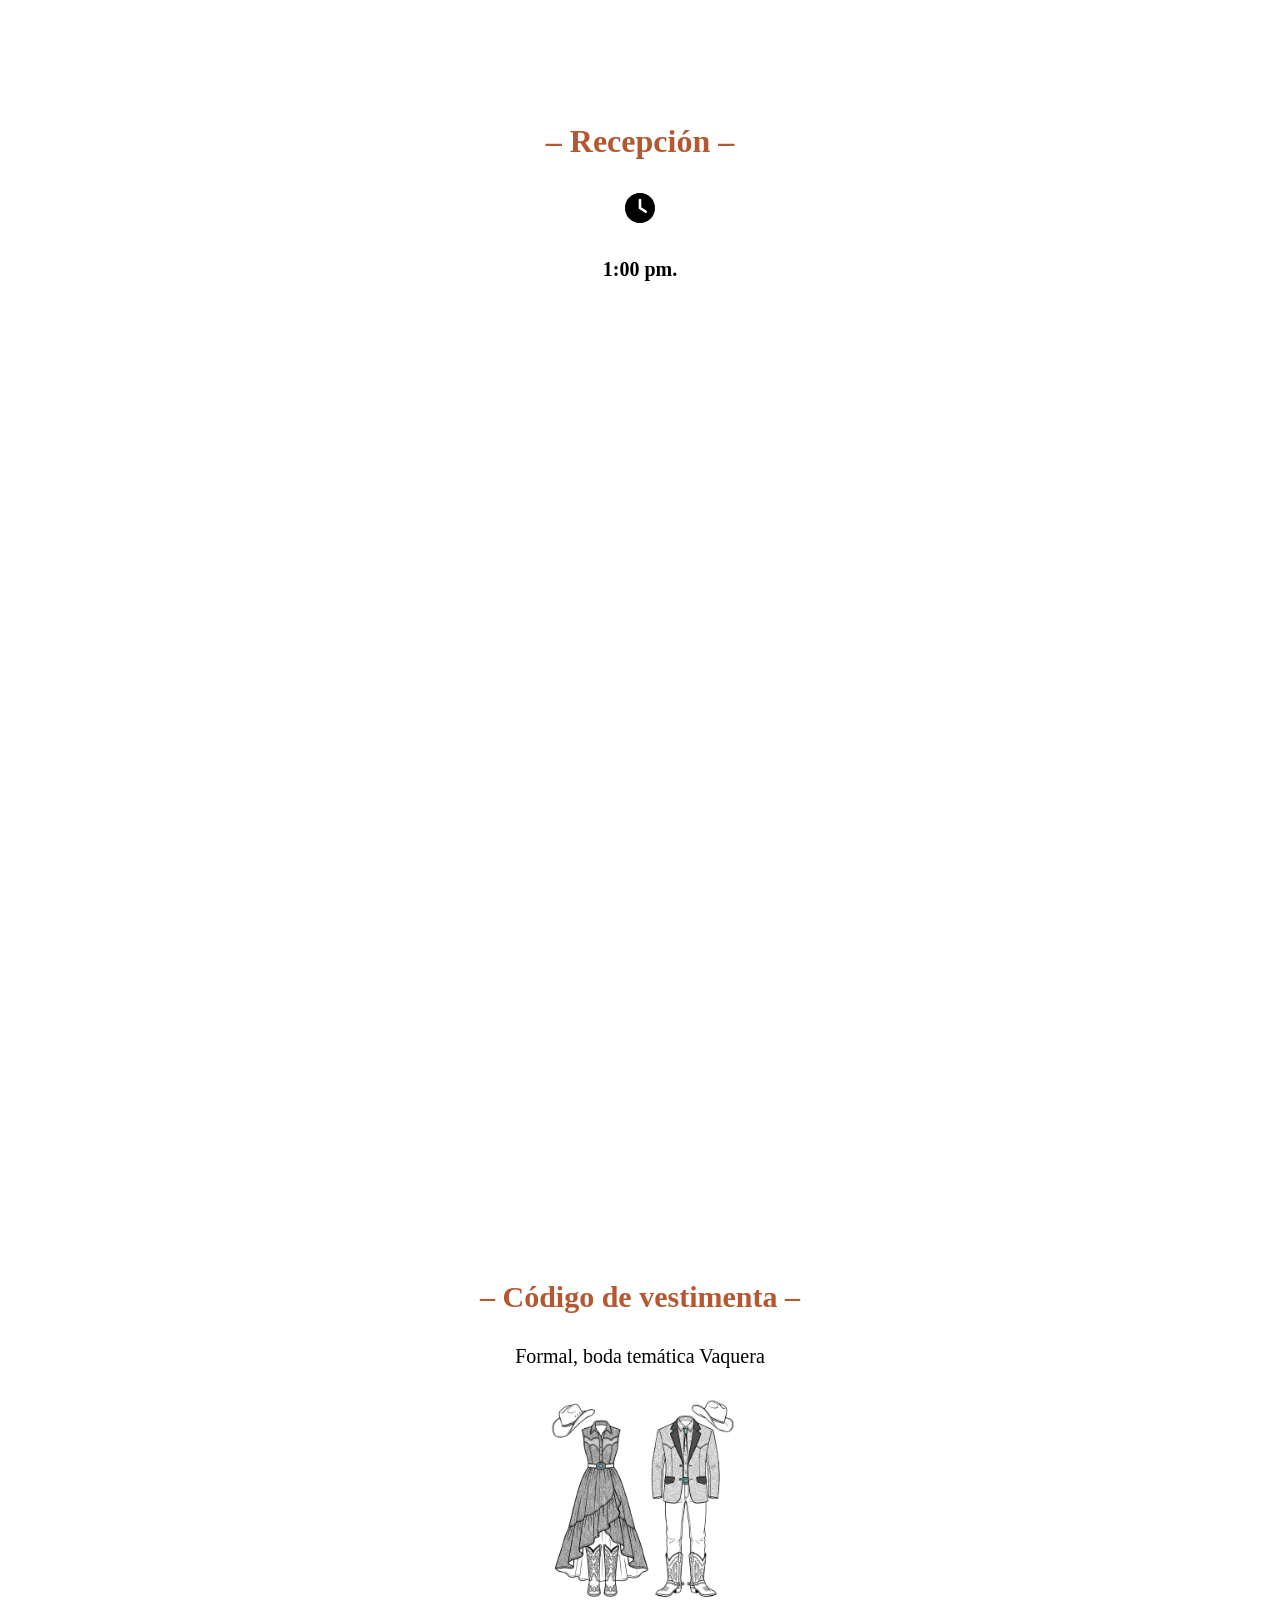
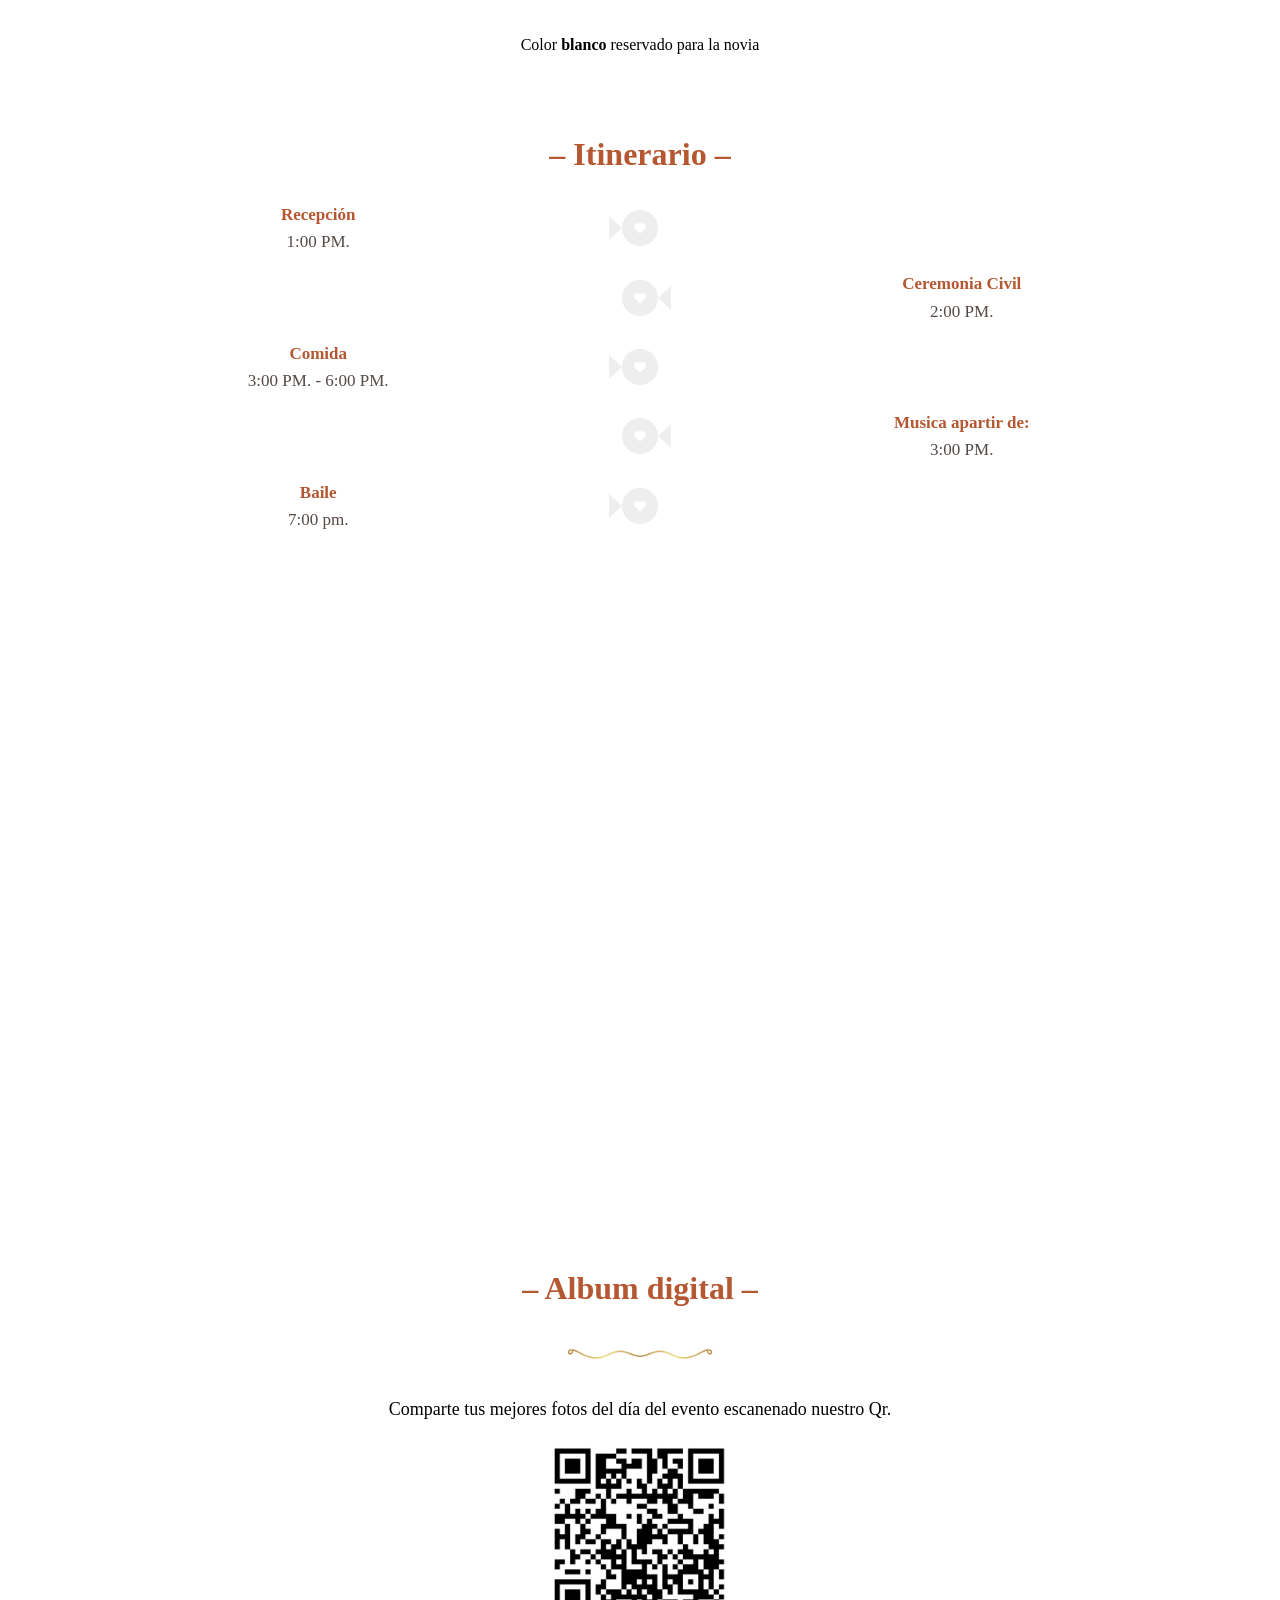
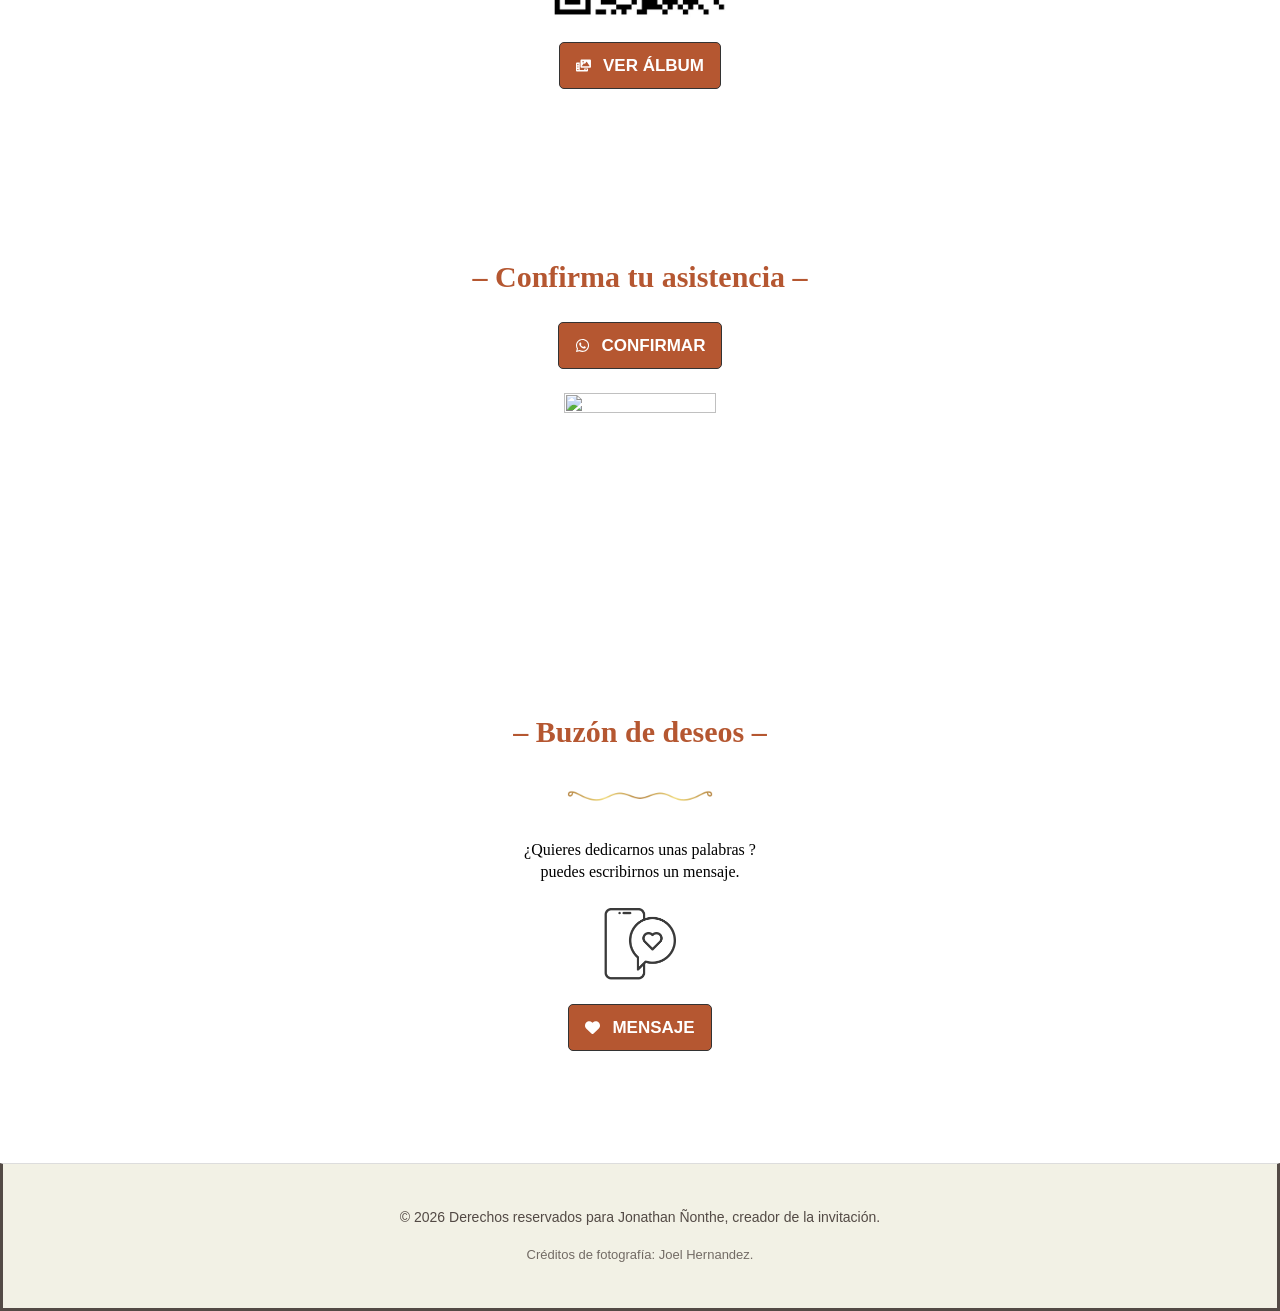
==== commit 27ad4a0d: "feat(core) cambios en detalles" ====
--- a/index.html
+++ b/index.html
@@ -24,7 +24,7 @@
 	<meta name="twitter:label1" content="Tiempo de lectura">
 	<meta name="twitter:data1" content="4 minutos">
 	<script type="application/ld+json"
-		class="yoast-schema-graph">{"@context":"https:\/\/schema.org","@graph":[{"@type":"WebPage","@id":"https:\/\/miinvitacion.net\/ab-demo-boda-terracota-1\/","url":"https:\/\/miinvitacion.net\/ab-demo-boda-terracota-1\/","name":"AB - Demo Boda TERRACOTA 1 -","isPartOf":{"@id":"https:\/\/miinvitacion.net\/#website"},"primaryImageOfPage":{"@id":"https:\/\/miinvitacion.net\/ab-demo-boda-terracota-1\/#primaryimage"},"image":{"@id":"https:\/\/miinvitacion.net\/ab-demo-boda-terracota-1\/#primaryimage"},"thumbnailUrl":"https:\/\/miinvitacion.net\/wp-content\/uploads\/2024\/11\/sobre-rojo-1.png","datePublished":"2025-08-04T20:02:23+00:00","dateModified":"2025-12-11T01:09:57+00:00","breadcrumb":{"@id":"https:\/\/miinvitacion.net\/ab-demo-boda-terracota-1\/#breadcrumb"},"inLanguage":"es","potentialAction":[{"@type":"ReadAction","target":["https:\/\/miinvitacion.net\/ab-demo-boda-terracota-1\/"]}]},{"@type":"ImageObject","inLanguage":"es","@id":"https:\/\/miinvitacion.net\/ab-demo-boda-terracota-1\/#primaryimage","url":"https:\/\/miinvitacion.net\/wp-content\/uploads\/2024\/11\/sobre-rojo-1.png","contentUrl":"https:\/\/miinvitacion.net\/wp-content\/uploads\/2024\/11\/sobre-rojo-1.png","width":500,"height":300},{"@type":"BreadcrumbList","@id":"https:\/\/miinvitacion.net\/ab-demo-boda-terracota-1\/#breadcrumb","itemListElement":[{"@type":"ListItem","position":1,"name":"Inicio","item":"https:\/\/miinvitacion.net\/"},{"@type":"ListItem","position":2,"name":"AB &#8211; Demo Boda TERRACOTA 1"}]},{"@type":"WebSite","@id":"https:\/\/miinvitacion.net\/#website","url":"https:\/\/miinvitacion.net\/","name":"","description":"","potentialAction":[{"@type":"SearchAction","target":{"@type":"EntryPoint","urlTemplate":"https:\/\/miinvitacion.net\/?s={search_term_string}"},"query-input":{"@type":"PropertyValueSpecification","valueRequired":true,"valueName":"search_term_string"}}],"inLanguage":"es"}]}</script>
+		class="yoast-schema-graph">{"@context":"https:\/\/schema.org","@graph":[{"@type":"WebPage","@id":"https:\/\/miinvitacion.net\/ab-demo-boda-terracota-1\/","url":"https:\/\/miinvitacion.net\/ab-demo-boda-terracota-1\/","name":"KARENYJONATHAN","isPartOf":{"@id":"https:\/\/miinvitacion.net\/#website"},"primaryImageOfPage":{"@id":"https:\/\/miinvitacion.net\/ab-demo-boda-terracota-1\/#primaryimage"},"image":{"@id":"https:\/\/miinvitacion.net\/ab-demo-boda-terracota-1\/#primaryimage"},"thumbnailUrl":"https:\/\/miinvitacion.net\/wp-content\/uploads\/2024\/11\/sobre-rojo-1.png","datePublished":"2025-08-04T20:02:23+00:00","dateModified":"2025-12-11T01:09:57+00:00","breadcrumb":{"@id":"https:\/\/miinvitacion.net\/ab-demo-boda-terracota-1\/#breadcrumb"},"inLanguage":"es","potentialAction":[{"@type":"ReadAction","target":["https:\/\/miinvitacion.net\/ab-demo-boda-terracota-1\/"]}]},{"@type":"ImageObject","inLanguage":"es","@id":"https:\/\/miinvitacion.net\/ab-demo-boda-terracota-1\/#primaryimage","url":"https:\/\/miinvitacion.net\/wp-content\/uploads\/2024\/11\/sobre-rojo-1.png","contentUrl":"https:\/\/miinvitacion.net\/wp-content\/uploads\/2024\/11\/sobre-rojo-1.png","width":500,"height":300},{"@type":"BreadcrumbList","@id":"https:\/\/miinvitacion.net\/ab-demo-boda-terracota-1\/#breadcrumb","itemListElement":[{"@type":"ListItem","position":1,"name":"Inicio","item":"https:\/\/miinvitacion.net\/"},{"@type":"ListItem","position":2,"name":"AB &#8211; Demo Boda TERRACOTA 1"}]},{"@type":"WebSite","@id":"https:\/\/miinvitacion.net\/#website","url":"https:\/\/miinvitacion.net\/","name":"","description":"","potentialAction":[{"@type":"SearchAction","target":{"@type":"EntryPoint","urlTemplate":"https:\/\/miinvitacion.net\/?s={search_term_string}"},"query-input":{"@type":"PropertyValueSpecification","valueRequired":true,"valueName":"search_term_string"}}],"inLanguage":"es"}]}</script>
 	<!-- / Yoast SEO plugin. -->
 
 
@@ -45,8 +45,7 @@
 
 		/*# sourceURL=wp-img-auto-sizes-contain-inline-css */
 	</style>
-	<link rel="stylesheet" id="astra-theme-css-css" href="./AB - Demo Boda TERRACOTA 1 -_files/main.min.css"
-		media="all">
+	<link rel="stylesheet" id="astra-theme-css-css" href="./KARENYJONATHAN_files/main.min.css" media="all">
 	<style id="astra-theme-css-inline-css">
 		:root {
 			--ast-post-nav-space: 0;
@@ -2983,7 +2982,7 @@
 
 		/*# sourceURL=astra-theme-css-inline-css */
 	</style>
-	<link rel="stylesheet" id="astra-google-fonts-css" href="./AB - Demo Boda TERRACOTA 1 -_files/css" media="all">
+	<link rel="stylesheet" id="astra-google-fonts-css" href="./KARENYJONATHAN_files/css" media="all">
 	<style id="wp-emoji-styles-inline-css">
 		img.wp-smiley,
 		img.emoji {
@@ -3224,11 +3223,32 @@
 		/*# sourceURL=/wp-includes/css/dist/block-library/common.min.css */
 	</style>
 	<style id="wp-block-cover-inline-css">
-		/* FIX PARA SCROLL EN SAFARI */
+		/* FIX DEFINITIVO PARA SAFARI */
 		html,
 		body {
+			height: 100%;
+			overflow-x: visible !important;
+			/* Safari odia 'hidden' en el root */
+			-webkit-overflow-scrolling: touch;
+		}
+
+		/* Pasamos el control de desbordamiento al contenedor principal de la web */
+		#page,
+		.site {
 			overflow-x: hidden;
-			-webkit-overflow-scrolling: touch;
+			width: 100%;
+			position: relative;
+		}
+
+		/* Apagamos el Parallax solo en iOS/Safari para evitar que se congele la pantalla */
+		@supports (-webkit-touch-callout: none) {
+
+			.has-parallax,
+			.wp-block-cover.has-parallax,
+			.wp-block-cover__image-background.has-parallax,
+			.wp-block-cover-image.has-parallax {
+				background-attachment: scroll !important;
+			}
 		}
 
 		.wp-block-cover,
@@ -4825,9 +4845,8 @@
 		/*# sourceURL=global-styles-inline-css */
 	</style>
 
-	<link rel="stylesheet" id="uagb-aos-css-css" href="./AB - Demo Boda TERRACOTA 1 -_files/aos.min.css" media="all">
-	<link rel="stylesheet" id="uag-style-15616-css" href="./AB - Demo Boda TERRACOTA 1 -_files/uag-css-15616.css"
-		media="all">
+	<link rel="stylesheet" id="uagb-aos-css-css" href="./KARENYJONATHAN_files/aos.min.css" media="all">
+	<link rel="stylesheet" id="uag-style-15616-css" href="./KARENYJONATHAN_files/uag-css-15616.css" media="all">
 	<!--n2css--><!--n2js-->
 	<link rel="https://api.w.org/" href="https://miinvitacion.net/wp-json/">
 	<link rel="alternate" title="JSON" type="application/json"
@@ -4864,6 +4883,163 @@
 			body .uag-hide-mob.uagb-google-map__wrap,
 			body .uag-hide-mob {
 				display: none !important
+			}
+		}
+
+		/* Pantalla de bienvenida con fondo cálido */
+		#pantallaBienvenida {
+			position: fixed;
+			top: 0;
+			left: 0;
+			width: 100%;
+			height: 100%;
+			background: #f5e6d3;
+			display: flex;
+			flex-direction: column;
+			justify-content: center;
+			align-items: center;
+			z-index: 9999;
+			font-family: 'Georgia', serif;
+			transition: opacity 0.8s ease;
+		}
+
+		/* Cuando se oculta, se desvanece */
+		#pantallaBienvenida.oculta {
+			opacity: 0;
+			pointer-events: none;
+			/* Si sigue bloqueando el scroll, fuerza que no ocupe espacio */
+			display: none;
+			/* o usa visibility: hidden; height: 0; */
+		}
+
+		/* Contenedor del sobre (efecto hover) */
+		.sobre-container {
+			perspective: 1000px;
+			cursor: pointer;
+			transition: transform 0.3s;
+		}
+
+		.sobre-container:hover {
+			transform: scale(1.03);
+		}
+
+		.sobre {
+			width: 320px;
+			height: 200px;
+			background: #d97a4a;
+			position: relative;
+			border-radius: 8px 8px 0 0;
+			box-shadow: 0 10px 30px rgba(0, 0, 0, 0.3);
+			transition: all 0.5s ease;
+		}
+
+		.solapa {
+			position: absolute;
+			top: 0;
+			left: 0;
+			width: 100%;
+			height: 100%;
+			background: #c96a3e;
+			-webkit-clip-path: polygon(0 0, 50% 60%, 100% 0);
+			clip-path: polygon(0 0, 50% 60%, 100% 0);
+			border-radius: 8px 8px 0 0;
+			-webkit-transition: -webkit-transform 0.6s ease, -webkit-clip-path 0.6s ease;
+			transition: transform 0.6s ease, clip-path 0.6s ease;
+			-webkit-transform-origin: top;
+			transform-origin: top;
+			z-index: 2;
+			border-bottom: 3px solid #b55a30;
+		}
+
+		.sobre.abierto .solapa {
+			-webkit-transform: rotateX(180deg);
+			transform: rotateX(180deg);
+			-webkit-clip-path: polygon(0 0, 50% 100%, 100% 0);
+			clip-path: polygon(0 0, 50% 100%, 100% 0);
+			background: #d97a4a;
+		}
+
+		/* Cuerpo inferior del sobre */
+		.cuerpo {
+			position: absolute;
+			bottom: 0;
+			left: 0;
+			width: 100%;
+			height: 60%;
+			background: #e8a87c;
+			/* terracota clara */
+			border-radius: 0 0 8px 8px;
+			display: flex;
+			justify-content: center;
+			align-items: center;
+			font-size: 18px;
+			color: #5a2d1a;
+			font-weight: bold;
+			letter-spacing: 2px;
+			z-index: 1;
+		}
+
+		/* Sello decorativo */
+		.sello {
+			position: absolute;
+			top: 50%;
+			left: 50%;
+			transform: translate(-50%, -50%);
+			width: 50px;
+			height: 50px;
+			background: #b85a2a;
+			border-radius: 50%;
+			border: 3px solid #9e4a20;
+			display: flex;
+			justify-content: center;
+			align-items: center;
+			color: #fff;
+			font-size: 24px;
+			z-index: 3;
+			box-shadow: 0 0 10px rgba(0, 0, 0, 0.2);
+			transition: all 0.5s ease;
+		}
+
+		/* El sello desaparece al abrir */
+		.sobre.abierto .sello {
+			opacity: 0;
+			transform: translate(-50%, -50%) scale(0.5);
+		}
+
+		/* Texto de instrucción */
+		.instruccion {
+			margin-top: 30px;
+			color: #5a2d1a;
+			font-size: 18px;
+			opacity: 0.8;
+			animation: parpadeo 1.5s infinite;
+		}
+
+		@keyframes parpadeo {
+			0% {
+				opacity: 0.4;
+			}
+
+			50% {
+				opacity: 1;
+			}
+
+			100% {
+				opacity: 0.4;
+			}
+		}
+
+		/* Responsive para móviles */
+		@media (max-width: 480px) {
+			.sobre {
+				width: 260px;
+				height: 170px;
+			}
+
+			.sello {
+				width: 40px;
+				height: 40px;
+				font-size: 18px;
 			}
 		}
 	</style>
@@ -4881,10 +5057,9 @@
 	<style>
 	</style>
 	<!-- Fonts Plugin CSS -->
-	<link rel="stylesheet" id="google-font-beau-rivage-css" href="./AB - Demo Boda TERRACOTA 1 -_files/css(1)"
-		media="all">
-
-	<script src="./AB - Demo Boda TERRACOTA 1 -_files/wp-emoji-release.min.js.download" defer=""></script>
+	<link rel="stylesheet" id="google-font-beau-rivage-css" href="./KARENYJONATHAN_files/css(1)" media="all">
+
+	<script src="./KARENYJONATHAN_files/wp-emoji-release.min.js.download" defer=""></script>
 </head>
 
 <body itemtype="https://schema.org/WebPage" itemscope="itemscope"
@@ -4933,6 +5108,8 @@
 										<h1 class="fonts-plugin-block "
 											style="font-family: Beau Rivage;font-size: 54px;line-height: 1;text-align: center;color: var(--ast-global-color-5)">
 											KAREN &amp; <br>JONATHAN</h1>
+
+
 
 
 										<!-- Pantalla de bienvenida con el sobre -->
@@ -4974,7 +5151,7 @@
 
 										<figure class="wp-block-image aligncenter size-full is-resized"><img
 												decoding="async"
-												src="./AB - Demo Boda TERRACOTA 1 -_files/Diseno-sin-titulo-2024-02-22T210615.901.png"
+												src="./KARENYJONATHAN_files/Diseno-sin-titulo-2024-02-22T210615.901.png"
 												alt="" class="wp-image-10525" style="width:46px;height:auto"></figure>
 									</div>
 								</div>
@@ -5018,8 +5195,8 @@
 
 												<figure class="wp-block-image aligncenter size-full is-resized"><img
 														decoding="async"
-														src="./AB - Demo Boda TERRACOTA 1 -_files/Diseno-sin-titulo-56-1.png"
-														alt="" class="wp-image-3999" style="width:152px"></figure>
+														src="./KARENYJONATHAN_files/Diseno-sin-titulo-56-1.png" alt=""
+														class="wp-image-3999" style="width:152px"></figure>
 
 
 												<h1 class="fonts-plugin-block "
@@ -5064,8 +5241,8 @@
 
 												<figure class="wp-block-image aligncenter size-full is-resized"><img
 														decoding="async"
-														src="./AB - Demo Boda TERRACOTA 1 -_files/Diseno-sin-titulo-56-1.png"
-														alt="" class="wp-image-3999" style="width:152px"></figure>
+														src="./KARENYJONATHAN_files/Diseno-sin-titulo-56-1.png" alt=""
+														class="wp-image-3999" style="width:152px"></figure>
 
 
 												<h1 class="fonts-plugin-block "
@@ -5085,8 +5262,8 @@
 
 												<figure class="wp-block-image aligncenter size-full is-resized"><img
 														decoding="async"
-														src="./AB - Demo Boda TERRACOTA 1 -_files/Diseno-sin-titulo-56-1.png"
-														alt="" class="wp-image-3999" style="width:152px"></figure>
+														src="./KARENYJONATHAN_files/Diseno-sin-titulo-56-1.png" alt=""
+														class="wp-image-3999" style="width:152px"></figure>
 
 
 												<h1 class="fonts-plugin-block "
@@ -5105,8 +5282,8 @@
 
 												<figure class="wp-block-image aligncenter size-full is-resized"><img
 														decoding="async"
-														src="./AB - Demo Boda TERRACOTA 1 -_files/Diseno-sin-titulo-56-1.png"
-														alt="" class="wp-image-3999" style="width:152px"></figure>
+														src="./KARENYJONATHAN_files/Diseno-sin-titulo-56-1.png" alt=""
+														class="wp-image-3999" style="width:152px"></figure>
 
 
 												<h1 class="fonts-plugin-block "
@@ -5618,7 +5795,7 @@
 	<!--
 <div class="wp-block-cover alignfull is-light has-parallax" style="min-height:350px;aspect-ratio:unset;"><div class="wp-block-cover__image-background wp-image-15617 size-full has-parallax" style="background-position:50% 50%;background-image:url(https://miinvitacion.net/wp-content/uploads/2025/08/fondo-new-blanco-con-dorado-26.png)"></div><span aria-hidden="true" class="wp-block-cover__background has-background-dim-0 has-background-dim" style="background-color:#0b5237"></span><div class="wp-block-cover__inner-container is-layout-flow wp-block-cover-is-layout-flow">
 <div class="wp-block-cover is-light has-parallax" style="padding-right:var(--wp--preset--spacing--20);padding-left:var(--wp--preset--spacing--20)"><div class="wp-block-cover__image-background wp-image-21658 size-full has-parallax" style="background-position:50% 50%;background-image:url(https://miinvitacion.net/wp-content/uploads/2025/12/fondos-terracota-7.png)"></div><span aria-hidden="true" class="wp-block-cover__background has-background-dim-0 has-background-dim" style="background-color:#0b5237"></span><div class="wp-block-cover__inner-container is-layout-flow wp-block-cover-is-layout-flow">
-<figure class="wp-block-image aligncenter size-full is-resized"><img decoding="async" src="./AB - Demo Boda TERRACOTA 1 -_files/Diseno-sin-titulo-56-1.png" alt="" class="wp-image-3999" style="width:152px"></figure>
+<figure class="wp-block-image aligncenter size-full is-resized"><img decoding="async" src="./KARENYJONATHAN_files/Diseno-sin-titulo-56-1.png" alt="" class="wp-image-3999" style="width:152px"></figure>
 
 
 <h1 class="fonts-plugin-block " style="font-family: palatino;font-size: 18px;text-align: center;color: #000000">Nuestro mejor regalo es su <br>presencia pero si quieres <br>tener algún detalle con <br>nosotros les compartimos<br>algunas opciones</h1>
@@ -5630,7 +5807,7 @@
 <h1 class="fonts-plugin-block " style="font-family: Beau Rivage;font-size: 32px;text-align: center;color: #b55731"><strong>– Mesa de regalos – </strong></h1>
 
 
-<div class="wp-block-uagb-image aligncenter uagb-block-0e2924fa wp-block-uagb-image--layout-default wp-block-uagb-image--effect-static wp-block-uagb-image--align-center"><figure class="wp-block-uagb-image__figure"><img decoding="async" srcset="https://miinvitacion.net/wp-content/uploads/2025/12/Liverpool-logo-negro-1024x244.png ,https://miinvitacion.net/wp-content/uploads/2025/12/Liverpool-logo-negro.png 780w, https://miinvitacion.net/wp-content/uploads/2025/12/Liverpool-logo-negro.png 360w" sizes="auto, (max-width: 480px) 150px" src="./AB - Demo Boda TERRACOTA 1 -_files/Liverpool-logo-negro-1024x244.png" alt="" class="uag-image-21611" width="147" height="35" title="Liverpool logo negro" loading="lazy" role="img"></figure></div>
+<div class="wp-block-uagb-image aligncenter uagb-block-0e2924fa wp-block-uagb-image--layout-default wp-block-uagb-image--effect-static wp-block-uagb-image--align-center"><figure class="wp-block-uagb-image__figure"><img decoding="async" srcset="https://miinvitacion.net/wp-content/uploads/2025/12/Liverpool-logo-negro-1024x244.png ,https://miinvitacion.net/wp-content/uploads/2025/12/Liverpool-logo-negro.png 780w, https://miinvitacion.net/wp-content/uploads/2025/12/Liverpool-logo-negro.png 360w" sizes="auto, (max-width: 480px) 150px" src="./KARENYJONATHAN_files/Liverpool-logo-negro-1024x244.png" alt="" class="uag-image-21611" width="147" height="35" title="Liverpool logo negro" loading="lazy" role="img"></figure></div>
 
 
 
@@ -5652,7 +5829,7 @@
 <h1 class="fonts-plugin-block " style="font-family: Beau Rivage;font-size: 32px;text-align: center;color: #b55731"><strong>– Lluvia de sobres – </strong></h1>
 
 
-<div class="wp-block-uagb-image aligncenter uagb-block-30276aeb wp-block-uagb-image--layout-default wp-block-uagb-image--effect-static wp-block-uagb-image--align-center"><figure class="wp-block-uagb-image__figure"><img decoding="async" srcset="https://miinvitacion.net/wp-content/uploads/2025/12/sobres-74.png ,https://miinvitacion.net/wp-content/uploads/2025/12/sobres-74.png 780w, https://miinvitacion.net/wp-content/uploads/2025/12/sobres-74.png 360w" sizes="auto, (max-width: 480px) 150px" src="./AB - Demo Boda TERRACOTA 1 -_files/sobres-74.png" alt="" class="uag-image-21665" width="80" height="80" title="sobres (74)" loading="lazy" role="img"></figure></div>
+<div class="wp-block-uagb-image aligncenter uagb-block-30276aeb wp-block-uagb-image--layout-default wp-block-uagb-image--effect-static wp-block-uagb-image--align-center"><figure class="wp-block-uagb-image__figure"><img decoding="async" srcset="https://miinvitacion.net/wp-content/uploads/2025/12/sobres-74.png ,https://miinvitacion.net/wp-content/uploads/2025/12/sobres-74.png 780w, https://miinvitacion.net/wp-content/uploads/2025/12/sobres-74.png 360w" sizes="auto, (max-width: 480px) 150px" src="./KARENYJONATHAN_files/sobres-74.png" alt="" class="uag-image-21665" width="80" height="80" title="sobres (74)" loading="lazy" role="img"></figure></div>
 
 
 
@@ -5684,8 +5861,8 @@
 
 
 					<figure class="wp-block-image aligncenter size-full is-resized"><img decoding="async"
-							src="./AB - Demo Boda TERRACOTA 1 -_files/Diseno-sin-titulo-56-1.png" alt=""
-							class="wp-image-3999" style="width:152px"></figure>
+							src="./KARENYJONATHAN_files/Diseno-sin-titulo-56-1.png" alt="" class="wp-image-3999"
+							style="width:152px"></figure>
 
 
 					<h1 class="fonts-plugin-block "
@@ -5777,8 +5954,8 @@
 
 
 					<figure class="wp-block-image aligncenter size-full is-resized"><img decoding="async" width="564"
-							height="564" src="./AB - Demo Boda TERRACOTA 1 -_files/FLOR-23.png" alt=""
-							class="wp-image-3658" style="width:152px;height:auto"
+							height="564" src="./KARENYJONATHAN_files/FLOR-23.png" alt="" class="wp-image-3658"
+							style="width:152px;height:auto"
 							srcset="https://miinvitacion.net/wp-content/uploads/2025/01/FLOR-23.png 564w, https://miinvitacion.net/wp-content/uploads/2025/01/FLOR-23-300x300.png 300w, https://miinvitacion.net/wp-content/uploads/2025/01/FLOR-23-150x150.png 150w"
 							sizes="(max-width: 564px) 100vw, 564px"></figure>
 				</div>
@@ -5808,8 +5985,8 @@
 
 
 					<figure class="wp-block-image aligncenter size-full is-resized"><img decoding="async"
-							src="./AB - Demo Boda TERRACOTA 1 -_files/Diseno-sin-titulo-56-1.png" alt=""
-							class="wp-image-3999" style="width:152px"></figure>
+							src="./KARENYJONATHAN_files/Diseno-sin-titulo-56-1.png" alt="" class="wp-image-3999"
+							style="width:152px"></figure>
 
 
 					<h1 class="fonts-plugin-block "
@@ -5818,8 +5995,8 @@
 
 
 					<figure class="wp-block-image aligncenter size-full is-resized"><img decoding="async"
-							src="./AB - Demo Boda TERRACOTA 1 -_files/Diseno-sin-titulo-2024-02-23T000311.470.png"
-							alt="" class="wp-image-10640" style="width:72px;height:auto"></figure>
+							src="./KARENYJONATHAN_files/Diseno-sin-titulo-2024-02-23T000311.470.png" alt=""
+							class="wp-image-10640" style="width:72px;height:auto"></figure>
 
 
 
@@ -5948,30 +6125,27 @@
 		var astra = { "break_point": "921", "isRtl": "", "is_scroll_to_id": "", "is_scroll_to_top": "", "is_header_footer_builder_active": "1", "responsive_cart_click": "flyout", "is_dark_palette": "" };
 		//# sourceURL=astra-theme-js-js-extra
 	</script>
-	<script id="astra-theme-js-js" src="./AB - Demo Boda TERRACOTA 1 -_files/frontend.min.js.download"></script>
-	<script id="wp-dom-ready-js" src="./AB - Demo Boda TERRACOTA 1 -_files/dom-ready.min.js.download"></script>
+	<script id="astra-theme-js-js" src="./KARENYJONATHAN_files/frontend.min.js.download"></script>
+	<script id="wp-dom-ready-js" src="./KARENYJONATHAN_files/dom-ready.min.js.download"></script>
 	<script id="starter-templates-zip-preview-js-extra">
 		var starter_templates_zip_preview = { "AstColorPaletteVarPrefix": "--ast-global-color-", "AstEleColorPaletteVarPrefix": ["ast-global-color-0", "ast-global-color-1", "ast-global-color-2", "ast-global-color-3", "ast-global-color-4", "ast-global-color-5", "ast-global-color-6", "ast-global-color-7", "ast-global-color-8"] };
 		//# sourceURL=starter-templates-zip-preview-js-extra
 	</script>
-	<script id="starter-templates-zip-preview-js" src="./AB - Demo Boda TERRACOTA 1 -_files/main.js.download"></script>
+	<script id="starter-templates-zip-preview-js" src="./KARENYJONATHAN_files/main.js.download"></script>
 	<script id="uagb-countdown-js-js-extra">
 		var uagb_countdown_data = { "site_name_slug": "" };
 		//# sourceURL=uagb-countdown-js-js-extra
 	</script>
-	<script id="uagb-countdown-js-js"
-		src="./AB - Demo Boda TERRACOTA 1 -_files/uagb-countdown.min.js.download"></script>
-	<script id="uagb-aos-js-js" src="./AB - Demo Boda TERRACOTA 1 -_files/aos.min.js.download"></script>
-	<script id="uagb-animation-js-js"
-		src="./AB - Demo Boda TERRACOTA 1 -_files/spectra-animations.min.js.download"></script>
-	<script id="uagb-button-child-js-js"
-		src="./AB - Demo Boda TERRACOTA 1 -_files/uagb-button-child.min.js.download"></script>
+	<script id="uagb-countdown-js-js" src="./KARENYJONATHAN_files/uagb-countdown.min.js.download"></script>
+	<script id="uagb-aos-js-js" src="./KARENYJONATHAN_files/aos.min.js.download"></script>
+	<script id="uagb-animation-js-js" src="./KARENYJONATHAN_files/spectra-animations.min.js.download"></script>
+	<script id="uagb-button-child-js-js" src="./KARENYJONATHAN_files/uagb-button-child.min.js.download"></script>
 	<script id="uagb-timeline-js-js-extra">
 		var uagb_timeline_data = { "tablet_breakpoint": "976", "mobile_breakpoint": "767" };
 		//# sourceURL=uagb-timeline-js-js-extra
 	</script>
-	<script id="uagb-timeline-js-js" src="./AB - Demo Boda TERRACOTA 1 -_files/timeline.min.js.download"></script>
-	<script id="uag-script-15616-js" src="./AB - Demo Boda TERRACOTA 1 -_files/uag-js-15616.js.download"></script>
+	<script id="uagb-timeline-js-js" src="./KARENYJONATHAN_files/timeline.min.js.download"></script>
+	<script id="uag-script-15616-js" src="./KARENYJONATHAN_files/uag-js-15616.js.download"></script>
 	<script id="wp-emoji-settings" type="application/json">
 {"baseUrl":"https://s.w.org/images/core/emoji/17.0.2/72x72/","ext":".png","svgUrl":"https://s.w.org/images/core/emoji/17.0.2/svg/","svgExt":".svg","source":{"concatemoji":"https://miinvitacion.net/wp-includes/js/wp-emoji-release.min.js?ver=7.0"}}
 </script>
--- a/KARENYJONATHAN_files/main.min.css
+++ b/KARENYJONATHAN_files/main.min.css
@@ -0,0 +1,3 @@
+@charset "UTF-8";address,blockquote,body,dd,dl,dt,fieldset,figure,h1,h2,h3,h4,h5,h6,hr,html,iframe,legend,li,ol,p,pre,textarea,ul{border:0;font-size:100%;font-style:inherit;font-weight:inherit;margin:0;outline:0;padding:0;vertical-align:baseline}html{-webkit-text-size-adjust:100%}body{margin:0}progress{display:inline-block;vertical-align:baseline}a{background-color:transparent}a:active{outline:0}a,a:focus,a:hover,a:visited{text-decoration:none}abbr[title]{border-bottom:1px dotted}b,strong{font-weight:700}dfn{font-style:italic}mark{background:#ff0;color:#000}small{font-size:80%}sub,sup{font-size:75%;line-height:0;position:relative;vertical-align:baseline}sup{top:-.5em}sub{bottom:-.25em}img{border:0}figure{margin:0}hr{box-sizing:content-box;height:0}pre{overflow:auto}code,kbd,pre,samp{font-size:1em}button,input,optgroup,select,textarea{color:inherit;font:inherit;margin:0}button,select{text-transform:none}button,html input[type=button],input[type=reset],input[type=submit]{-webkit-appearance:button;cursor:pointer}button[disabled],html input[disabled]{cursor:default}button::-moz-focus-inner,input::-moz-focus-inner{border:0;padding:0}input{line-height:normal}input[type=checkbox],input[type=radio]{box-sizing:border-box;padding:0}input[type=number]::-webkit-inner-spin-button,input[type=number]::-webkit-outer-spin-button{height:auto}input[type=search]{-webkit-appearance:textfield;box-sizing:content-box}#comments .submit,.search .search-submit{padding:10px 15px;border-radius:2px;line-height:1.8571428571;border:0}.archive .no-results .ast-search-submit,.search .site-main .ast-search-submit{display:none}input[type=search]::-webkit-search-cancel-button,input[type=search]::-webkit-search-decoration{-webkit-appearance:none}fieldset{border:1px solid var(--ast-border-color);margin:0 0;padding:.35em .625em .75em}legend{border:0;padding:0}fieldset legend{margin-bottom:1.5em;padding:0 .5em}textarea{overflow:auto}optgroup{font-weight:700}table{border-collapse:collapse;border-spacing:0}td,th{padding:0}/*!
+ * Bootstrap v4.0.0-alpha.2 (https://getbootstrap.com)
+ */.ast-container{max-width:100%}.ast-container,.ast-container-fluid{margin-left:auto;margin-right:auto;padding-left:20px;padding-right:20px}.ast-row{margin-left:-20px;margin-right:-20px}@media (min-width:768px) and (max-width:921px){.blog-layout-2 .ast-width-md-6,.blog-layout-3 .ast-width-md-6{float:none;width:100%}}@media (min-width:769px) and (max-width:921px){.blog-layout-2,.blog-layout-3{flex-direction:unset}}@media (max-width:768px){.blog-layout-3{flex-direction:column}}.ast-grid-common-col{position:relative;min-height:1px;padding-left:20px;padding-right:20px}.ast-float{float:left}@media (max-width:992px){.ast-width-sm-25{width:25%}.ast-width-md-50{width:50%}}@media (max-width:768px){.ast-width-md-25{width:25%}}.ast-full-width{width:100%}.ast-width-50{width:50%}@media (min-width:768px){.ast-width-md-4{width:33.3333333333%}.ast-width-md-16{width:16.6666666667%}.ast-width-md-6{width:50%;float:left}.ast-width-md-3{width:25%}.ast-width-md-66{width:66.6666666667%}}@media (min-width:769px){.ast-width-md-20{width:20%}}@media (min-width:992px){.ast-width-lg-33{width:33.3333333333%}.ast-width-lg-16{width:16.6666666667%}.ast-width-lg-50{width:50%}.ast-width-lg-66{width:66.6666666667%}}h1,h2,h3,h4,h5,h6{clear:both}.entry-content :where(h1),h1{color:#808285;font-size:2em;line-height:1.2}.entry-content :where(h2),h2{color:#808285;font-size:1.7em;line-height:1.3}.entry-content :where(h3),h3{color:#808285;font-size:1.5em;line-height:1.4}.entry-content :where(h4),h4{color:#808285;line-height:1.5;font-size:1.3em}.entry-content :where(h5),h5{color:#808285;line-height:1.6;font-size:1.2em}.entry-content :where(h6),h6{color:#808285;line-height:1.7;font-size:1.1em}html{box-sizing:border-box}*,:after,:before{box-sizing:inherit}body{color:#808285;background:#fff;font-style:normal}ol,ul{margin:0 0 1.5em 3em}ul{list-style:disc}ol{list-style:decimal}li>ol,li>ul{margin-bottom:0;margin-left:1.5em}dt{font-weight:600}dd{margin:0 1.5em 1em}b,strong{font-weight:700}cite,dfn,em,i{font-style:italic}blockquote,q{quotes:"" ""}blockquote:after,blockquote:before,q:after,q:before{content:""}blockquote{border-left:5px solid var(--ast-border-color);padding:20px;font-size:1.2em;font-style:italic;margin:0 0 1.5em;position:relative}address{margin:0 0 1.5em}address,cite{font-style:italic}abbr,acronym{border-bottom:1px dotted #666;cursor:help}pre{background:var(--ast-code-block-background);font-family:"Courier 10 Pitch",Courier,monospace;margin-bottom:1.6em;overflow:auto;max-width:100%;padding:1.6em}code,kbd,tt,var{font:1em Monaco,Consolas,"Andale Mono","DejaVu Sans Mono",monospace}img{height:auto;max-width:100%}hr{background-color:#ccc;border:0;height:1px;margin-bottom:1.5em}.ast-button,.button,button,input,select,textarea{color:#808285;font-weight:400;font-size:100%;margin:0;vertical-align:baseline}button,input{line-height:normal}.normal-search{margin-right:-5px}big{font-size:125%}ins,mark{background:0 0;text-decoration:none}table,td,th{border:1px solid var(--ast-border-color)}table{border-collapse:separate;border-spacing:0;border-width:1px 0 0 1px;margin:0 0 1.5em;width:100%}th{font-weight:600}td,th{padding:.7em 1em;border-width:0 1px 1px 0}.ast-button,.button,button,input[type=button],input[type=reset],input[type=submit]{border:1px solid;border-color:var(--ast-border-color);border-radius:2px;background:#e6e6e6;padding:.6em 1em .4em;color:#fff}.ast-button:focus,.ast-button:hover,.button:focus,.button:hover,button:focus,button:hover,input[type=button]:focus,input[type=button]:hover,input[type=reset]:focus,input[type=reset]:hover,input[type=submit]:focus,input[type=submit]:hover{color:#fff;border-color:var(--ast-border-color)}.ast-button:active,.ast-button:focus,.button:active,.button:focus,button:active,button:focus,input[type=button]:active,input[type=button]:focus,input[type=reset]:active,input[type=reset]:focus,input[type=submit]:active,input[type=submit]:focus{border-color:var(--ast-border-color);outline:0}input[type=email],input[type=password],input[type=search],input[type=tel],input[type=text],input[type=url],textarea{color:#666;border:1px solid var(--ast-border-color);border-radius:2px;-webkit-appearance:none}input[type=email]:focus,input[type=password]:focus,input[type=search]:focus,input[type=tel]:focus,input[type=text]:focus,input[type=url]:focus,textarea:focus{color:#111}textarea{padding-left:3px;width:100%}a{color:#4169e1}a:focus,a:hover{color:#191970}a:focus{outline:thin dotted}a:hover{outline:0}.screen-reader-text{border:0;clip:rect(1px,1px,1px,1px);height:1px;margin:-1px;overflow:hidden;padding:0;position:absolute;width:1px;word-wrap:normal!important}.screen-reader-text:focus{background-color:#f1f1f1;border-radius:2px;box-shadow:0 0 2px 2px rgba(0,0,0,.6);clip:auto!important;color:#21759b;display:block;font-size:12.25px;font-size:.875rem;height:auto;left:5px;line-height:normal;padding:15px 23px 14px;text-decoration:none;top:5px;width:auto;z-index:100000}.alignleft{display:inline;float:left;margin-right:1.5em}.alignright{display:inline;float:right;margin-left:1.5em}.aligncenter{clear:both;text-align:center;display:block;margin-left:auto;margin-right:auto}.entry-content[data-ast-blocks-layout]>embed,.entry-content[data-ast-blocks-layout]>iframe,.entry-content[data-ast-blocks-layout]>object,embed,iframe,object{max-width:100%}.wp-caption{margin-bottom:1.5em;max-width:100%}.wp-caption img[class*=wp-image-]{display:block;margin-left:auto;margin-right:auto}.wp-caption .wp-caption-text{margin:.8075em 0}.wp-caption-text{text-align:center}::selection{color:#fff;background:#0274be}body:not(.logged-in){position:relative}body{-webkit-font-smoothing:antialiased;-moz-osx-font-smoothing:grayscale}#page{position:relative}a,a:focus{text-decoration:none}.secondary a *,.site-footer a *,.site-header a *,a{transition:all .2s linear}.capitalize{text-transform:uppercase}img{vertical-align:middle}.entry-content :where(h1,h2,h3,h4,h5,h6){margin-bottom:20px}p{margin-bottom:1.75em}blockquote{margin:1.5em 1em 1.5em 3em;font-size:1.1em;line-height:inherit;position:relative}.ast-button,.button,input[type=button],input[type=submit]{border-radius:0;padding:18px 30px;border:0;box-shadow:none;text-shadow:none}.ast-button:hover,.button:hover,input[type=button]:hover,input[type=submit]:hover{box-shadow:none}.ast-button:active,.ast-button:focus,.button:active,.button:focus,input[type=button]:active,input[type=button]:focus,input[type=submit]:active,input[type=submit]:focus{box-shadow:none}.site-title{font-weight:400}.site-description,.site-title{margin-bottom:0}.site-description a,.site-description:focus a,.site-description:hover a,.site-title a,.site-title:focus a,.site-title:hover a{transition:all .2s linear}.site-title a,.site-title a:focus,.site-title a:hover,.site-title a:visited{color:#222}.site-description a,.site-description a:focus,.site-description a:hover,.site-description a:visited{color:#999}.search-form .search-field{outline:0}.ast-search-menu-icon{position:relative;z-index:3}.site .skip-link{background-color:#f1f1f1;box-shadow:0 0 1px 1px rgba(0,0,0,.2);color:#21759b;display:block;font-family:Montserrat,"Helvetica Neue",sans-serif;font-size:14px;font-weight:700;left:-9999em;outline:0;padding:15px 23px 14px;text-decoration:none;text-transform:none;top:-9999em}.site .skip-link:focus{clip:auto;height:auto;left:6px;top:7px;width:auto;z-index:100000;outline:thin dotted}.logged-in .site .skip-link{box-shadow:0 0 2px 2px rgba(0,0,0,.2);font-family:"Open Sans",sans-serif}input,select{line-height:1}.ast-button,.ast-custom-button,body,button,input[type=button],input[type=submit],textarea{line-height:1.8571428571}.site-title a{line-height:1.2}.site-header .site-description{line-height:1.5}.ast-single-post .entry-title,.ast-single-post .entry-title a{line-height:1.2}.entry-title,.entry-title a{font-weight:var(--ast-blog-title-font-weight,normal)}.ast-oembed-container{position:relative;padding-top:56.25%;height:0;overflow:hidden;max-width:100%;height:auto}.ast-oembed-container embed,.ast-oembed-container iframe,.ast-oembed-container object{position:absolute;top:0;left:0;width:100%;height:100%}.ast-hidden{display:none!important}body{background-color:#fff}#page{display:block}#primary,#secondary{width:100%}#primary{margin:4em 0}.ast-separate-container{background-color:#f5f5f5}.ast-separate-container #primary{padding:4em 0;margin:0;border:0}.ast-separate-container .site-main>.ast-row{margin-left:0;margin-right:0}.ast-separate-container .ast-article-post,.ast-separate-container .ast-article-single:not(.ast-related-post){background-color:#fff}.ast-separate-container .ast-article-post,.ast-separate-container .ast-article-single{border-bottom:1px solid var(--ast-border-color);margin:0;padding:5.34em 6.67em}.ast-separate-container .blog-layout-1{padding:0;border-bottom:0}.ast-separate-container .ast-article-single{border-bottom:0}@media (max-width:1200px){.ast-separate-container .ast-article-post,.ast-separate-container .ast-article-single{margin:0;padding:3.34em 2.4em}}@media (min-width:993px){.ast-separate-container #primary,.ast-separate-container.ast-left-sidebar #primary,.ast-separate-container.ast-right-sidebar #primary{margin:4em 0;padding:0}.ast-right-sidebar #primary{padding-right:60px}.ast-left-sidebar #primary{padding-left:60px}}@media (max-width:992px){.ast-separate-container #primary,.ast-separate-container.ast-left-sidebar #primary,.ast-separate-container.ast-right-sidebar #primary{padding-left:0;padding-right:0}.ast-right-sidebar #primary{padding-right:30px}.ast-left-sidebar #primary{padding-left:30px}}.ast-search-icon .astra-search-icon{font-size:1.3em}.main-navigation{height:100%;-js-display:inline-flex;display:inline-flex}.main-navigation ul{list-style:none;margin:0;padding-left:0;position:relative}.main-header-menu .menu-link,.main-header-menu>a{text-decoration:none;padding:0 1em;display:inline-block;transition:all .2s linear}.main-header-menu .menu-item{position:relative}.main-header-menu .menu-item.focus>.sub-menu,.main-header-menu .menu-item:hover>.sub-menu,.main-header-menu .menu-item>.sub-menu.toggled-on{right:auto;left:0;visibility:visible}.main-header-menu .menu-item.focus>.sub-menu .sub-menu.toggled-on,.main-header-menu .menu-item:hover>.sub-menu .sub-menu.toggled-on,.main-header-menu .menu-item>.sub-menu.toggled-on .sub-menu.toggled-on{left:100%;right:auto;visibility:visible}.main-header-menu .ast-left-align-sub-menu.focus>.sub-menu,.main-header-menu .ast-left-align-sub-menu:hover>.sub-menu{right:0;left:auto}@media (min-width:769px){.main-header-menu .ast-sub-menu-goes-outside.focus>.sub-menu,.main-header-menu .ast-sub-menu-goes-outside:hover>.sub-menu{left:-100%}.main-header-menu .ast-left-align-sub-menu .sub-menu .menu-item.focus>.sub-menu,.main-header-menu .ast-left-align-sub-menu .sub-menu .menu-item:hover>.sub-menu{left:-100%}}.main-header-menu .sub-menu{width:240px;background:#fff;left:-999em;position:absolute;top:100%;z-index:99999;visibility:hidden}@media (min-width:769px){.main-header-menu .sub-menu .menu-item.focus>.sub-menu,.main-header-menu .sub-menu .menu-item:hover>.sub-menu{left:100%;right:auto}.main-header-menu .sub-menu .ast-left-align-sub-menu.focus>.sub-menu,.main-header-menu .sub-menu .ast-left-align-sub-menu:focus * .sub-menu,.main-header-menu .sub-menu .ast-left-align-sub-menu:hover * .sub-menu,.main-header-menu .sub-menu .ast-left-align-sub-menu:hover>.sub-menu{left:-100%}.main-header-menu .sub-menu .main-header-menu .ast-sub-menu-goes-outside.focus>.sub-menu,.main-header-menu .sub-menu .main-header-menu .ast-sub-menu-goes-outside:hover>.sub-menu{left:-100%}}.main-header-menu .sub-menu .menu-link{padding:.9em 1em;display:block;word-wrap:break-word}.main-header-menu .sub-menu .menu-item:not(.menu-item-has-children) .menu-link .icon-arrow:first-of-type{display:none}#ast-desktop-header .main-header-menu .sub-menu .menu-item.menu-item-has-children>.menu-link .icon-arrow{display:none}#ast-desktop-header .main-header-menu .sub-menu .menu-item.menu-item-has-children>.menu-link .ast-header-navigation-arrow{position:absolute;right:.6em;top:50%;transform:translate(0,-50%) rotate(270deg)}#ast-desktop-header .main-header-menu .sub-menu .menu-item.menu-item-has-children>.menu-link .ast-header-navigation-arrow .icon-arrow{display:block}#ast-desktop-header .main-header-menu .sub-menu .menu-item.menu-item-has-children>.menu-link .ast-header-navigation-arrow .icon-arrow svg{margin:0}#ast-desktop-header .account-main-navigation .sub-menu .menu-item.menu-item-has-children>.menu-link .ast-header-navigation-arrow{transform:translate(0,-50%) rotate(360deg)}.main-header-menu .sub-menu .sub-menu{top:0}.submenu-with-border .sub-menu{border-width:1px;border-style:solid}.submenu-with-border .sub-menu .menu-link{border-width:0 0 1px;border-style:solid}.submenu-with-border .sub-menu .sub-menu{top:-2px}.ast-desktop .submenu-with-border .sub-menu>.menu-item:last-child>.menu-link{border-bottom-style:none}.ast-header-break-point .main-navigation{padding-left:0}.ast-header-break-point .main-navigation ul .menu-item .menu-link{padding:0 20px;display:inline-block;width:100%;border:0;border-bottom-width:1px;border-style:solid;border-color:var(--ast-border-color)}.ast-header-break-point .main-navigation ul .menu-item .menu-link .icon-arrow:first-of-type{margin-right:5px}.ast-header-break-point .main-navigation ul .sub-menu .menu-item:not(.menu-item-has-children) .menu-link .icon-arrow:first-of-type{display:inline}.ast-header-break-point .main-navigation .sub-menu .menu-item .menu-link{padding-left:30px}.ast-header-break-point .main-navigation .sub-menu .menu-item .menu-item .menu-link{padding-left:40px}.ast-header-break-point .main-navigation .sub-menu .menu-item .menu-item .menu-item .menu-link{padding-left:50px}.ast-header-break-point .main-navigation .sub-menu .menu-item .menu-item .menu-item .menu-item .menu-link{padding-left:60px}.ast-header-break-point .main-header-menu{background-color:#f9f9f9;border-top-width:0}.ast-header-break-point .main-header-menu .sub-menu{background-color:#f9f9f9;position:static;opacity:1;visibility:visible;border:0;width:auto}.ast-header-break-point .main-header-menu .sub-menu .ast-left-align-sub-menu.focus>.sub-menu,.ast-header-break-point .main-header-menu .sub-menu .ast-left-align-sub-menu:hover>.sub-menu{left:0}.ast-header-break-point .main-header-menu .ast-sub-menu-goes-outside.focus>.sub-menu,.ast-header-break-point .main-header-menu .ast-sub-menu-goes-outside:hover>.sub-menu{left:0}.ast-header-break-point .submenu-with-border .sub-menu{border:0}.ast-header-break-point .dropdown-menu-toggle{display:none}.ast-mobile-menu-buttons{display:none}.ast-button-wrap{display:inline-block}.ast-button-wrap button{box-shadow:none;border:none}.ast-button-wrap .menu-toggle{padding:0;width:2.2em;height:2.1em;font-size:1.5em;font-weight:400;border-radius:2px;-webkit-font-smoothing:antialiased;-moz-osx-font-smoothing:grayscale;vertical-align:middle;line-height:1.8571428571}.ast-button-wrap .menu-toggle.main-header-menu-toggle{padding:0 .5em;width:auto;text-align:center}.ast-button-wrap .menu-toggle.main-header-menu-toggle .mobile-menu{font-size:15px;font-size:1rem;font-weight:600}.ast-button-wrap .menu-toggle .menu-toggle-icon{font-style:normal;display:inline-block;vertical-align:middle;line-height:2.05}.ast-button-wrap .menu-toggle .menu-toggle-icon:before{content:"\e5d2";font-family:Astra;text-decoration:inherit}.ast-button-wrap .menu-toggle .icon-menu-bars svg:nth-child(2){display:none}.ast-button-wrap .menu-toggle.toggled .menu-toggle-icon:before{content:"\e5cd"}.ast-button-wrap .menu-toggle.toggled .icon-menu-bars svg:first-child{display:none}.ast-button-wrap .menu-toggle.toggled .icon-menu-bars svg:nth-child(2){display:block}.ast-button-wrap .menu-toggle .mobile-menu-wrap{display:inline-block}.ast-button-wrap .menu-toggle:focus{outline:thin dotted}.header-main-layout-1 .ast-main-header-bar-alignment{margin-left:auto}.site-navigation{height:100%}.site-header .menu-link *{transition:none}.ast-icon.icon-arrow svg{height:.6em;width:.6em;position:relative;margin-left:10px}.ast-icon.icon-search svg{height:1em;width:.9em;margin-top:3px;margin-right:2px}.ast-header-break-point .user-select{clear:both}.ast-header-break-point .ast-mobile-menu-buttons{display:block;align-self:center}.ast-header-break-point .main-header-bar-navigation{flex:auto}.ast-header-break-point .ast-main-header-bar-alignment{display:block;width:100%;flex:auto;order:4}.ast-header-break-point .ast-icon.icon-arrow svg{height:.85em;width:.95em;position:relative;margin-left:10px}.site-main .comment-navigation,.site-main .post-navigation,.site-main .posts-navigation{margin:0 0 1.5em;overflow:hidden}.comment-navigation .nav-previous,.post-navigation .nav-previous,.posts-navigation .nav-previous{position:relative;text-align:left}.comment-navigation .nav-next,.post-navigation .nav-next,.posts-navigation .nav-next{grid-column-start:2;text-align:right}.ast-icon svg:not([fill]){fill:currentColor}.post-navigation a{background:0 0;font-size:1.06666rem;font-size:1rem;padding:0 var(--ast-post-nav-space,1.5em);height:2.33333em;line-height:calc(2.33333em - 3px)}.sticky{display:block}.hentry{margin:0 0 1.5em}.byline{display:none}.group-blog .byline,.single .byline{display:inline}.page-links{clear:both;margin-top:1em}.page-links a{display:inline-block}.page-links a .page-link{border-color:var(--ast-border-color);background:0 0}.page-links .page-link{padding:0;margin:0 0 .3em .3em;border:2px solid var(--ast-border-color);color:#000;background:0 0;font-size:.8em;width:2.5em;height:2.5em;line-height:calc(2.5em - 4px);display:inline-block;text-align:center;transition:all .2s linear}.page-links .page-link:focus,.page-links .page-link:hover{color:#000}@media (max-width:768px){.page-links .page-link{margin-bottom:6px}}.entry-content>:last-child,.entry-summary>:last-child,.page-content>:last-child{margin-bottom:0}.wp-block-separator:not(.is-style-wide):not(.is-style-dots){margin:20px auto}.bypostauthor{display:block}body{overflow-x:hidden}.widget-title{font-weight:400;margin-bottom:1em;line-height:1.5}.widget{margin:0 0 2.8em 0}.widget:last-child{margin-bottom:0}.widget select{max-width:100%}.widget ul{margin:0;list-style-type:none}.no-widget-text{margin-bottom:0}.widget_nav_menu ul ul.sub-menu{margin-top:.25em}.widget_nav_menu ul ul.sub-menu li{padding-left:20px}.widget_nav_menu ul ul.sub-menu a:after{left:-20px}.widget_nav_menu ul ul.sub-menu ul a:after{left:-40px}.widget_nav_menu ul ul.sub-menu ul ul a:after{left:-60px}.widget_nav_menu li{transition:all .2s linear}#secondary .wp-block-search__input{line-height:1}#secondary .wp-block-search__button{padding:.7em 1em}.widget_search .search-form{position:relative;padding:0;background:initial;color:inherit}.widget_search .search-form>label{position:relative}.widget_search .search-form i{color:#3a3a3a}.widget_search .search-form button{position:absolute;top:0;right:15px;border:none;padding:0;cursor:pointer;background:0 0}.widget_search .search-form input[type=submit],.widget_search .search-form input[type=submit]:focus,.widget_search .search-form input[type=submit]:hover{padding:13px 20px;border-radius:2px;border:none;top:0;right:0;position:absolute;color:transparent;background:0 0;max-width:45px;z-index:2}.widget_search .search-form .search-field{background:var(--ast-widget-bg-color);border-width:1px;border-color:var(--ast-border-color);border-radius:2px}.widget_search .search-field,.widget_search .search-field:focus{width:100%;padding:12px 45px 12px 15px}.widget_archive ul.children,.widget_categories ul.children,.widget_pages ul.children{position:relative;margin-top:5px;width:100%}.widget_archive ul.children li,.widget_categories ul.children li,.widget_pages ul.children li{padding-left:20px}.widget_archive li ul.children a:after,.widget_categories li ul.children a:after,.widget_pages li ul.children a:after{left:-20px}.widget_archive li ul.children ul a:after,.widget_categories li ul.children ul a:after,.widget_pages li ul.children ul a:after{left:-40px}.widget_tag_cloud .tagcloud{margin-top:10px;display:inline-block}.widget_tag_cloud .tagcloud a{border:1px solid var(--ast-border-color);padding:.5em .9em;display:inline-block;margin-bottom:4px;font-size:14px;margin-right:4px;line-height:1.5;transition:all .2s linear}.widget_calendar table,.widget_calendar td,.widget_calendar th{padding:0;text-align:center}.widget_calendar table,.widget_calendar th{border:none}.widget_calendar td{border-right:none;border-left:none}.widget_calendar caption{line-height:2.7em}.widget_calendar thead{line-height:2.5em}.widget_calendar thead a{color:#0274be;font-size:1rem;vertical-align:middle}.widget_calendar thead td{vertical-align:middle;font-weight:700}.widget_calendar thead>tr>th{line-height:2.5em;border-bottom:2px solid var(--ast-border-color);border-top:2px solid var(--ast-border-color)}.widget_calendar tbody{line-height:2.1em;text-align:center}.widget_calendar tbody>tr>td{width:14.2857%}.widget_calendar tbody>tr:first-child>td{padding-top:3px}.widget_calendar #today{color:#0274be;font-weight:700;border-bottom:2px solid #0274be}.ast-builder-grid-row{display:grid;grid-template-columns:auto auto;align-items:center;grid-column-gap:20px;overflow-wrap:anywhere}.ast-builder-grid-row>.site-header-section{flex-wrap:nowrap}.ast-builder-footer-grid-columns{grid-column-gap:50px}.ast-builder-grid-row.ast-grid-center-col-layout{grid-template-columns:1fr auto 1fr}.ast-builder-layout-element{align-items:center}.ast-builder-grid-row.ast-grid-center-col-layout-only{-js-display:flex;display:flex;height:100%;justify-content:center}.ast-builder-grid-row.ast-grid-center-col-layout-only .ast-grid-section-center{flex-grow:1}.site-header-section{height:100%;min-height:0;align-items:center}.site-header-section>*{padding:0 10px}.site-header-section>div:first-child{padding-left:0}.site-header-section>div:last-child{padding-right:0}.site-header-section .ast-builder-menu{align-items:center}.ast-builder-layout-element.ast-header-search{height:auto}.ast-grid-right-center-section{justify-content:flex-start;flex-grow:1}.ast-grid-right-section{justify-content:flex-end}.ast-grid-right-section .ast-site-identity>:first-child{text-align:right}.ast-grid-right-section .ast-grid-right-center-section .ast-site-identity>:first-child{text-align:left}.ast-grid-left-center-section{justify-content:flex-end;flex-grow:1}.elementor-nav-menu .ast-icon,.et_pb_menu__wrap .ast-icon,.fl-widget .menu-item .ast-icon{display:none}.ast-logo-title-inline .ast-site-identity{padding:1em 0;-js-display:inline-flex;display:inline-flex;vertical-align:middle;align-items:center;transition:all .2s linear}.ast-grid-section-center{justify-content:center}.ast-grid-section-center .ast-site-identity>:first-child{text-align:center}.ast-builder-social-element{line-height:1;color:#3a3a3a;background:0 0;vertical-align:middle;transition:all 10ms;margin-left:6px;margin-right:6px;justify-content:center;align-items:center}.ast-builder-social-element:hover{color:#0274be}.ast-builder-social-element .social-item-label{padding-left:6px}.ast-social-stack-desktop .ast-builder-social-element,.ast-social-stack-mobile .ast-builder-social-element,.ast-social-stack-tablet .ast-builder-social-element{margin-top:6px;margin-bottom:6px}.ahfb-svg-iconset{-js-display:inline-flex;display:inline-flex;align-self:center}.ahfb-svg-iconset svg{width:17px;height:17px;transition:none}.ahfb-svg-iconset svg>*{transition:none}.ast-footer-copyright p{margin-bottom:0}.ast-builder-grid-row-container{display:grid;align-content:center}.main-header-bar .main-header-bar-navigation{height:100%}.ast-nav-menu .sub-menu{line-height:1.45}.ast-builder-menu .main-navigation{padding:0}.ast-builder-menu .main-navigation>ul{align-self:center}.ast-footer-copyright,.ast-footer-social-wrap,.site-footer-focus-item{width:100%}#astra-footer-menu{margin:0;list-style:none;background:inherit}#astra-footer-menu>ul{margin:0;list-style:none;background:inherit}.ast-header-break-point #ast-mobile-header{display:block}.ast-header-break-point .main-header-bar-navigation{line-height:3}.ast-header-break-point .main-header-bar-navigation .menu-item-has-children>.ast-menu-toggle{display:inline-block;position:absolute;font-size:inherit;top:0;right:20px;cursor:pointer;-webkit-font-smoothing:antialiased;-moz-osx-font-smoothing:grayscale;padding:0 .907em;font-weight:400;line-height:inherit}.ast-header-break-point .main-header-bar-navigation .menu-item-has-children>.ast-menu-toggle>.ast-icon.icon-arrow{pointer-events:none}.ast-header-break-point .main-header-bar-navigation .menu-item-has-children .sub-menu{display:none}.ast-header-break-point .ast-mobile-header-wrap .ast-above-header-wrap .main-header-bar-navigation .ast-submenu-expanded>.ast-menu-toggle::before,.ast-header-break-point .ast-mobile-header-wrap .ast-main-header-wrap .main-header-bar-navigation .ast-submenu-expanded>.ast-menu-toggle::before{transform:rotateX(180deg)}.ast-header-break-point .ast-nav-menu .sub-menu{line-height:3}.site-footer-section{justify-content:center}.site-footer-section>*{margin-bottom:10px}.site-footer-section>:last-child{margin-bottom:0}.site-primary-footer-wrap{padding-top:45px;padding-bottom:45px}.site-above-footer-wrap,.site-below-footer-wrap{padding-top:20px;padding-bottom:20px}.ast-hfb-header.ast-header-break-point .main-header-bar-navigation{width:100%;margin:0}.ast-hfb-header .menu-toggle.toggled .ast-mobile-svg{display:none}.ast-hfb-header .menu-toggle.toggled .ast-close-svg{display:block}.menu-toggle .ast-close-svg{display:none}.ast-mobile-header-wrap .menu-toggle .mobile-menu-toggle-icon{-js-display:inline-flex;display:inline-flex;align-self:center}.ast-mobile-header-wrap .menu-toggle .mobile-menu-wrap{-js-display:inline-flex;display:inline-flex;align-self:center;margin-left:.4em}.ast-mobile-header-wrap .ast-button-wrap .menu-toggle.main-header-menu-toggle{-js-display:flex;display:flex;align-items:center;width:auto;height:auto}.menu-toggle .mobile-menu-toggle-icon{-js-display:inline-flex;display:inline-flex;align-self:center}.menu-toggle .mobile-menu-wrap{-js-display:inline-flex;display:inline-flex;align-self:center;margin-left:.4em}.ast-hfb-header .ast-button-wrap .menu-toggle .mobile-menu-wrap{align-items:center;-js-display:flex;display:flex}.ast-button-wrap .menu-toggle.main-header-menu-toggle{padding:.5em;align-items:center;-js-display:flex;display:flex}.ast-search-menu-icon.ast-inline-search .search-field{width:100%;padding:.6em;padding-right:5.5em}.ast-header-account-type-extend-text-profile-type{-js-display:flex;display:flex;gap:10px;align-items:center}@media (min-width:769px){.footer-nav-wrap .astra-footer-horizontal-menu li{margin:0}.footer-nav-wrap .astra-footer-horizontal-menu li:first-child a{padding-left:0}.footer-nav-wrap .astra-footer-horizontal-menu li:last-child a{padding-right:0}.footer-nav-wrap .astra-footer-horizontal-menu a{padding:0 .5em}}.site-header{z-index:99;position:relative}.main-header-container{position:relative}.main-header-bar-wrap{position:relative}.main-header-bar{background-color:#fff;border-bottom-color:var(--ast-border-color);border-bottom-style:solid}.ast-header-break-point .main-header-bar{border:0}.ast-header-break-point .main-header-bar{border-bottom-color:var(--ast-border-color);border-bottom-style:solid}.main-header-bar{margin-left:auto;margin-right:auto}.ast-desktop .main-header-menu.ast-menu-shadow .sub-menu{box-shadow:0 4px 10px -2px rgba(0,0,0,.1)}.ast-header-custom-item-inside .button-custom-menu-item .menu-link{display:none}.ast-header-custom-item-inside.ast-header-break-point .button-custom-menu-item .ast-custom-button-link{display:none}.ast-header-custom-item-inside.ast-header-break-point .button-custom-menu-item .menu-link{display:block}.ast-header-custom-item-inside.ast-header-break-point .button-custom-menu-item{padding-left:0;padding-right:0;margin-top:0;margin-bottom:0}.ast-theme-transparent-header .post-password-form{margin-top:100px}.site-branding{line-height:1;align-self:center}.ast-menu-toggle{display:none;background:0 0;color:inherit;border-style:dotted;border-color:transparent}.ast-menu-toggle:focus,.ast-menu-toggle:hover{background:0 0;border-color:inherit;color:inherit}.ast-menu-toggle:focus{outline:thin dotted}.ast-main-header-nav-open .main-header-bar{padding-bottom:0}.main-header-bar{z-index:4;position:relative}.main-header-bar .main-header-bar-navigation:empty{padding:0}.main-header-bar .main-header-bar-navigation .sub-menu{line-height:1.45}.main-header-bar .main-header-bar-navigation .menu-item-has-children>.menu-link:after{line-height:normal}.custom-mobile-logo-link{display:none}.ast-site-identity{padding:1em 0}.ast-header-break-point .site-header .main-header-bar-wrap .site-branding{flex:1;align-self:center}.ast-header-break-point .ast-site-identity{width:100%}.ast-header-break-point .main-header-bar{display:block;line-height:3}.ast-header-break-point .main-header-bar .main-header-bar-navigation{line-height:3}.ast-header-break-point .main-header-bar .main-header-bar-navigation .sub-menu{line-height:3}.ast-header-break-point .main-header-bar .main-header-bar-navigation .menu-item-has-children .sub-menu{display:none}.ast-header-break-point .main-header-bar .main-header-bar-navigation .menu-item-has-children>.ast-menu-toggle{display:inline-block;position:absolute;font-size:inherit;top:-1px;right:20px;cursor:pointer;-webkit-font-smoothing:antialiased;-moz-osx-font-smoothing:grayscale;padding:0 .907em;font-weight:400;line-height:inherit;transition:all .2s}.ast-header-break-point .main-header-bar .main-header-bar-navigation .ast-submenu-expanded>.ast-menu-toggle::before{transform:rotateX(180deg)}.ast-header-break-point .main-header-bar .main-header-bar-navigation .main-header-menu{border-top-width:0}.ast-header-break-point .main-navigation{display:block;width:100%}.ast-header-break-point .main-navigation ul ul{left:auto;right:auto}.ast-header-break-point .main-navigation .stack-on-mobile li{width:100%}.ast-header-break-point .main-navigation .widget{margin-bottom:1em}.ast-header-break-point .main-navigation .widget li{width:auto}.ast-header-break-point .main-navigation .widget:last-child{margin-bottom:0}.ast-header-break-point .main-header-bar-navigation{width:calc(100% + 40px);margin:0 -20px}.ast-header-break-point .main-header-menu ul ul{top:0}.ast-header-break-point .ast-builder-menu{width:100%}.ast-header-break-point .ast-mobile-header-wrap .ast-flex.stack-on-mobile{flex-wrap:wrap}.ast-desktop .main-header-menu>.menu-item .sub-menu:before{position:absolute;content:"";top:0;left:0;width:100%;transform:translateY(-100%)}input[type=email],input[type=number],input[type=password],input[type=reset],input[type=search],input[type=tel],input[type=text],input[type=url],select,textarea{color:#666;padding:.75em;height:auto;border-width:1px;border-style:solid;border-color:var(--ast-border-color);border-radius:2px;background:var(--ast-comment-inputs-background);box-shadow:none;box-sizing:border-box;transition:all .2s linear}input[type=email]:focus,input[type=password]:focus,input[type=reset]:focus,input[type=search]:focus,input[type=tel]:focus,input[type=text]:focus,input[type=url]:focus,select:focus,textarea:focus{background-color:#fff;border-color:var(--ast-border-color);box-shadow:none}input[type=button],input[type=button]:focus,input[type=button]:hover,input[type=reset],input[type=reset]:focus,input[type=reset]:hover,input[type=submit],input[type=submit]:focus,input[type=submit]:hover{box-shadow:none}textarea{width:100%}input[type=search]:focus{outline:thin dotted}.astra-dark-mode-enable form .form-row textarea,.astra-dark-mode-enable input[type=email],.astra-dark-mode-enable input[type=number],.astra-dark-mode-enable input[type=password],.astra-dark-mode-enable input[type=reset],.astra-dark-mode-enable input[type=search],.astra-dark-mode-enable input[type=tel],.astra-dark-mode-enable input[type=text],.astra-dark-mode-enable input[type=url],.astra-dark-mode-enable textarea{background-color:var(--ast-global-color-secondary,--ast-global-color-5);color:var(--ast-global-color-2)!important;border:1px solid var(--ast-border-color)}.astra-dark-mode-enable form .form-row textarea:focus,.astra-dark-mode-enable input[type=email]:focus,.astra-dark-mode-enable input[type=number]:focus,.astra-dark-mode-enable input[type=password]:focus,.astra-dark-mode-enable input[type=reset]:focus,.astra-dark-mode-enable input[type=search]:focus,.astra-dark-mode-enable input[type=tel]:focus,.astra-dark-mode-enable input[type=text]:focus,.astra-dark-mode-enable input[type=url]:focus,.astra-dark-mode-enable textarea:focus{border:1px solid var(--ast-global-color-0)!important;background-color:var(--ast-global-color-secondary,--ast-global-color-5)!important}.astra-dark-mode-enable .select2-container .select2-selection--single,.astra-dark-mode-enable .select2-dropdown,.astra-dark-mode-enable select{background-color:var(--ast-global-color-secondary,--ast-global-color-5);border-color:var(--ast-border-color);color:var(--ast-global-color-2)}.astra-dark-mode-enable .wc-block-components-form .wc-block-components-text-input input[type=email],.astra-dark-mode-enable .wc-block-components-form .wc-block-components-text-input input[type=number],.astra-dark-mode-enable .wc-block-components-form .wc-block-components-text-input input[type=password],.astra-dark-mode-enable .wc-block-components-form .wc-block-components-text-input input[type=url],.astra-dark-mode-enable .wc-block-components-text-input input[type=email],.astra-dark-mode-enable .wc-block-components-text-input input[type=number],.astra-dark-mode-enable .wc-block-components-text-input input[type=password],.astra-dark-mode-enable .wc-block-components-text-input input[type=tel],.astra-dark-mode-enable .wc-block-components-text-input input[type=text],.astra-dark-mode-enable .wc-block-components-text-input input[type=url],.wc-block-components-form .wc-block-components-text-input input[type=tel],.wc-block-components-form .wc-block-components-text-input input[type=text]{background-color:var(--ast-global-color-secondary,--ast-global-color-5);color:var(--ast-global-color-2)}input[type=range]{-webkit-appearance:none;width:100%;margin:5.7px 0;padding:0;border:none}input[type=range]:focus{outline:0}input[type=range]::-webkit-slider-runnable-track{width:100%;height:8.6px;cursor:pointer;box-shadow:2.6px 2.6px .4px #ccc,0 0 2.6px #d9d9d9;background:rgba(255,255,255,.2);border-radius:13.6px;border:0 solid #fff}input[type=range]::-webkit-slider-thumb{box-shadow:0 0 0 rgba(255,221,0,.37),0 0 0 rgba(255,224,26,.37);border:7.9px solid #0274be;height:20px;width:20px;border-radius:50px;background:#0274be;cursor:pointer;-webkit-appearance:none;margin-top:-5.7px}input[type=range]:focus::-webkit-slider-runnable-track{background:rgba(255,255,255,.2)}input[type=range]::-moz-range-track{width:100%;height:8.6px;cursor:pointer;box-shadow:2.6px 2.6px .4px #ccc,0 0 2.6px #d9d9d9;background:rgba(255,255,255,.2);border-radius:13.6px;border:0 solid #fff}input[type=range]::-moz-range-thumb{box-shadow:0 0 0 rgba(255,221,0,.37),0 0 0 rgba(255,224,26,.37);border:7.9px solid #0274be;height:20px;width:20px;border-radius:50px;background:#0274be;cursor:pointer}input[type=color]{border:none;width:100px;padding:0;height:30px;cursor:pointer}input[type=color]::-webkit-color-swatch-wrapper{padding:0;border:none}input[type=color]::-webkit-color-swatch{border:none}.page .entry-header{margin-bottom:1.5em}.search .entry-header{margin-bottom:1em}.ast-single-post .entry-header.ast-header-without-markup,.ast-single-post .entry-header.ast-no-title.ast-no-thumbnail{margin-bottom:0}.entry-header{margin-bottom:1.2em;word-wrap:break-word}.entry-header+.ast-blog-featured-section{margin-top:.5em}.blog-layout-6 .entry-header+.ast-blog-featured-section{margin-top:0}.entry-content{word-wrap:break-word}.entry-content .wp-audio-shortcode,.entry-content .wp-embedded-audio,.entry-content .wp-embedded-video,.entry-content .wp-video,.entry-content p{margin-bottom:1.6em}.entry-content .wp-embedded-audio,.entry-content .wp-embedded-video{display:inline-block}.entry-content::after{display:table;clear:both;content:""}.post-content>.cat-links,.post-content>.read-more,.post-content>.tags-links{display:block;margin-bottom:.8em;font-weight:var(--ast-blog-meta-weight, "")}.ast-excerpt-container>p:last-child{margin-bottom:0}.post-content>.read-more{margin-top:1.5em}.ast-article-inner{width:100%;overflow-wrap:break-word}.read-more a{display:inline-block}.read-more{margin-bottom:0}.read-more .ast-right-arrow{font-size:1em}.ast-no-thumb .ast-blog-featured-section{margin-bottom:0}.ast-no-thumb .entry-header+.ast-blog-featured-section{margin-top:0}.ast-blog-featured-section{margin-bottom:1.5em}.blog-layout-2 .ast-blog-featured-section,.blog-layout-3 .ast-blog-featured-section{margin-bottom:0}.error404 .page-header{margin-bottom:1.5em}.error404 .page-header .page-title{margin-bottom:0}.archive .entry-title,.blog .entry-title,.search .entry-title{line-height:1.3}.archive .format-aside .entry-title,.archive .format-status .entry-title,.blog .format-aside .entry-title,.blog .format-status .entry-title{display:none}.page-title{margin-bottom:1em;font-weight:400}.entry-title{margin-bottom:.2em}.ast-article-post{margin-bottom:2.5em}.ast-article-post:last-child{margin-bottom:0;border-bottom:0}.search .site-content .content-area .search-form{margin-bottom:3em}.blog-layout-1 .post-thumb{padding-left:0;padding-right:0;position:relative}.blog .posted-on{z-index:1}.ast-blog-featured-section .posted-on{width:5.714285714em;height:5.714285714em;padding:.7em}.ast-blog-featured-section .posted-on .date-month,.ast-blog-featured-section .posted-on .date-year{font-size:.8571428571em;line-height:1em}.ast-blog-featured-section .posted-on .date-day{font-size:2.5em;line-height:.9em;font-weight:900;margin:.1em 0}.ast-author-box img.avatar{border-radius:50%;margin:0 0 0 20px}.ast-archive-description{margin-bottom:2.5em;padding-bottom:1.3333em;border-bottom:1px solid var(--ast-border-color)}.ast-archive-description .ast-archive-title{margin-bottom:4px;font-size:40px;font-size:2.85714rem;font-weight:300}.ast-archive-description p{margin-bottom:0;font-size:20px;font-size:1.42857rem;line-height:1.65;font-weight:300}.ast-separate-container .ast-archive-description,.ast-separate-container .ast-author-box{background-color:#eee;padding-bottom:0;border-bottom:0}@media (max-width:1200px){.ast-separate-container .ast-archive-description{margin:0;padding:3.34em 2.4em}}@media (max-width:992px){.ast-separate-container .ast-archive-description{padding:2.14em}}@media (min-width:1201px){.ast-separate-container .ast-archive-description,.ast-separate-container .ast-author-box{margin:0;padding:5em 6.67em 3.33333em}}.single .entry-header{margin-bottom:2em}.single .post-navigation{margin:0;padding:2em 0 0;border-top:1px solid var(--ast-single-post-border,var(--ast-border-color))}@media (max-width:768px){.single .post-navigation{padding-top:1.5em}}.single .post-navigation a{margin:2px;display:inline-block;color:#000}.single .post-navigation a p{white-space:nowrap;text-overflow:ellipsis;overflow:hidden}@media (min-width:421px){.single .post-navigation .nav-links{-js-display:flex;display:flex;width:100%}.single .post-navigation .nav-links:not(:has(.nav-previous)){justify-content:flex-end}.single .post-navigation .nav-links .nav-previous+.nav-next{width:50%}.single .post-navigation .nav-next,.single .post-navigation .nav-previous{width:50%}}@media (max-width:420px){.single .post-navigation .ast-left-arrow,.single .post-navigation .ast-right-arrow{display:none}.single .post-navigation .nav-links:not(:has(.nav-previous)){justify-content:flex-end}.single .post-navigation .nav-next,.single .post-navigation .nav-previous{width:50%}.single .post-navigation .nav-next a,.single .post-navigation .nav-previous a{max-width:95%;width:100%}.single .post-navigation .nav-previous{margin-bottom:1em}}.single .entry-header .post-thumb{margin-bottom:2em}.single .entry-header .post-thumb img{margin-top:0;margin-bottom:0}.page .has-post-thumbnail .post-thumb img{margin-bottom:1.5em}.post-password-form{text-align:center}@media (max-width:420px){.post-password-form input[type=password]{display:block;margin:10px auto}}.post-password-form input[type=submit]{padding:10px 20px;border-radius:2px}.ast-author-avatar{margin:0 5px}.ast-author-avatar img{border-radius:100%;width:var(--ast-author-avatar-size,30px);height:var(--ast-author-avatar-size,30px)}.ast-separate-container .post-navigation{border-top:0;padding-left:var(--ast-post-nav-space,3.33333em);padding-right:var(--ast-post-nav-space,3.33333em)}@media (max-width:420px){.ast-separate-container .post-navigation{padding-left:0;padding-right:0}}@media (max-width:768px){.ast-separate-container .entry-header{margin-bottom:1em}}.ast-404-layout-1{text-align:center;margin:4em auto}.ast-404-layout-1 .page-sub-title{font-size:1.5rem;font-weight:700}.ast-404-layout-1 .widget_search{padding-top:.5em}.ast-404-search{margin-top:1.5em}.ast-404-search .widget_search{max-width:370px;margin:0 auto}.ast-separate-container .error-404,.ast-separate-container .no-results{background-color:#fff}@media (max-width:1200px){.ast-separate-container .ast-404-layout-1,.ast-separate-container .no-results{margin:0;padding:3.34em 2.4em}}@media (max-width:768px){.ast-separate-container .ast-404-layout-1,.ast-separate-container .no-results{padding:1.5em 2.14em}}@media (max-width:544px){.ast-separate-container .ast-404-layout-1,.ast-separate-container .no-results{padding:1.5em 1em}}@media (min-width:1201px){.ast-separate-container .ast-404-layout-1,.ast-separate-container .no-results{margin:0;padding:5.34em 6.67em}}.blog-layout-1{width:100%;display:inline-block;padding-bottom:2em;vertical-align:middle;border-bottom:1px solid var(--ast-border-color)}.blog-layout-1 .posted-on{left:0}.blog-layout-1 .post-content,.blog-layout-1 .post-thumb{padding-left:0;padding-right:0}.ast-flex{-js-display:flex;display:flex;flex-wrap:wrap}.ast-flex-1{flex:1}.ast-inline-flex{-js-display:inline-flex;display:inline-flex;align-items:center;flex-wrap:wrap;align-content:center}.ast-justify-content-flex-start{justify-content:flex-start}.ast-justify-content-flex-end{justify-content:flex-end}.ast-justify-content-center{justify-content:center}.ast-justify-content-space-between{justify-content:space-between}.ast-justify-content-space-around{justify-content:space-around}.ast-align-content-flex-start{align-content:flex-start}.ast-align-content-flex-end{align-content:flex-end}.ast-align-content-center{align-content:center}.ast-align-content-space-between{align-content:space-between}.ast-align-content-space-around{align-content:space-around}.ast-align-content-stretch{align-content:stretch}.ast-flex-grow-1{flex-grow:1}
--- a/KARENYJONATHAN_files/uag-css-15616.css
+++ b/KARENYJONATHAN_files/uag-css-15616.css
@@ -0,0 +1 @@
+.wp-block-uagb-icon svg{width:30px}.uagb-icon-wrapper .uagb-svg-wrapper{transition:box-shadow .2s ease}.wp-block-uagb-countdown{display:flex;justify-content:center;text-align:center}.wp-block-uagb-countdown .wp-block-uagb-countdown__box{transition:box-shadow .2s ease}.wp-block-uagb-countdown__box{position:relative;display:flex;flex-direction:column;width:155px;height:155px;aspect-ratio:1;justify-content:center}@media(max-width: 976px){.wp-block-uagb-countdown__box{width:100px;height:100px}}@media(max-width: 767px){.wp-block-uagb-countdown__box{width:65px;height:65px}}.wp-block-uagb-countdown__time{font-size:52px}@media(max-width: 976px){.wp-block-uagb-countdown__time{font-size:32px}}.wp-block-uagb-countdown__label{font-size:14px}@media(max-width: 976px){.wp-block-uagb-countdown__label{font-size:12px}}.wp-block-uagb-countdown .wp-block-uagb-countdown-innerblocks{text-align:initial}html:not([dir=rtl]) .wp-block-uagb-countdown__box:not(:last-child){margin-right:38px}html:not([dir=rtl]) .wp-block-uagb-countdown__box:not(:last-child) .wp-block-uagb-countdown__time::after{position:absolute;right:0}html:not([dir=rtl]) .wp-block-uagb-countdown__box.wp-block-uagb-countdown__box-seconds .wp-block-uagb-countdown__time-seconds::after{display:none}html:not([dir=rtl]) .wp-block-uagb-countdown>.wp-block-uagb-countdown__box.wp-block-uagb-countdown__box-seconds:not(:last-child){margin-right:unset}.wp-block-uagb-countdown-innerblocks{display:none}html[dir=rtl] .wp-block-uagb-countdown__box:not(:first-child){margin-right:38px}html[dir=rtl] .wp-block-uagb-countdown__box:not(:first-child) .wp-block-uagb-countdown__time::before{position:absolute;right:0}body[class*=astra] .wp-block-uagb-countdown{line-height:normal}.uagb-buttons__outer-wrap .uagb-buttons__wrap{display:inline-flex;width:100%}.uagb-buttons__outer-wrap.uagb-btn__small-btn .uagb-buttons-repeater.wp-block-button__link:not(.is-style-outline),.uagb-buttons__outer-wrap.uagb-btn__small-btn .uagb-buttons-repeater.ast-outline-button{padding:5px 10px}.uagb-buttons__outer-wrap.uagb-btn__medium-btn .uagb-buttons-repeater.wp-block-button__link:not(.is-style-outline),.uagb-buttons__outer-wrap.uagb-btn__medium-btn .uagb-buttons-repeater.ast-outline-button{padding:12px 24px}.uagb-buttons__outer-wrap.uagb-btn__large-btn .uagb-buttons-repeater.wp-block-button__link:not(.is-style-outline),.uagb-buttons__outer-wrap.uagb-btn__large-btn .uagb-buttons-repeater.ast-outline-button{padding:20px 30px}.uagb-buttons__outer-wrap.uagb-btn__extralarge-btn .uagb-buttons-repeater.wp-block-button__link:not(.is-style-outline),.uagb-buttons__outer-wrap.uagb-btn__extralarge-btn .uagb-buttons-repeater.ast-outline-button{padding:30px 65px}@media(max-width: 976px){.uagb-buttons__outer-wrap.uagb-btn-tablet__small-btn .uagb-buttons-repeater.wp-block-button__link:not(.is-style-outline),.uagb-buttons__outer-wrap.uagb-btn-tablet__small-btn .uagb-buttons-repeater.ast-outline-button{padding:5px 10px}.uagb-buttons__outer-wrap.uagb-btn-tablet__medium-btn .uagb-buttons-repeater.wp-block-button__link:not(.is-style-outline),.uagb-buttons__outer-wrap.uagb-btn-tablet__medium-btn .uagb-buttons-repeater.ast-outline-button{padding:12px 24px}.uagb-buttons__outer-wrap.uagb-btn-tablet__large-btn .uagb-buttons-repeater.wp-block-button__link:not(.is-style-outline),.uagb-buttons__outer-wrap.uagb-btn-tablet__large-btn .uagb-buttons-repeater.ast-outline-button{padding:20px 30px}.uagb-buttons__outer-wrap.uagb-btn-tablet__extralarge-btn .uagb-buttons-repeater.wp-block-button__link:not(.is-style-outline),.uagb-buttons__outer-wrap.uagb-btn-tablet__extralarge-btn .uagb-buttons-repeater.ast-outline-button{padding:30px 65px}}@media(max-width: 767px){.uagb-buttons__outer-wrap.uagb-btn-mobile__small-btn .uagb-buttons-repeater.wp-block-button__link:not(.is-style-outline),.uagb-buttons__outer-wrap.uagb-btn-mobile__small-btn .uagb-buttons-repeater.ast-outline-button{padding:5px 10px}.uagb-buttons__outer-wrap.uagb-btn-mobile__medium-btn .uagb-buttons-repeater.wp-block-button__link:not(.is-style-outline),.uagb-buttons__outer-wrap.uagb-btn-mobile__medium-btn .uagb-buttons-repeater.ast-outline-button{padding:12px 24px}.uagb-buttons__outer-wrap.uagb-btn-mobile__large-btn .uagb-buttons-repeater.wp-block-button__link:not(.is-style-outline),.uagb-buttons__outer-wrap.uagb-btn-mobile__large-btn .uagb-buttons-repeater.ast-outline-button{padding:20px 30px}.uagb-buttons__outer-wrap.uagb-btn-mobile__extralarge-btn .uagb-buttons-repeater.wp-block-button__link:not(.is-style-outline),.uagb-buttons__outer-wrap.uagb-btn-mobile__extralarge-btn .uagb-buttons-repeater.ast-outline-button{padding:30px 65px}}.uagb-buttons__outer-wrap .uagb-buttons-repeater{display:flex;justify-content:center;align-items:center;transition:box-shadow .2s ease}.uagb-buttons__outer-wrap .uagb-buttons-repeater a.uagb-button__link{display:flex;justify-content:center}.uagb-buttons__outer-wrap .uagb-buttons-repeater .uagb-button__icon{font-size:inherit;display:flex;align-items:center}.uagb-buttons__outer-wrap .uagb-buttons-repeater .uagb-button__icon svg{fill:currentColor;width:inherit;height:inherit}.uagb-timeline__outer-wrap{position:relative}.uagb-timeline__outer-wrap .uagb-timeline__field{position:relative;display:flex;align-items:flex-start;margin-bottom:inherit;color:inherit;font-size:inherit}.uagb-timeline__outer-wrap .uagb-timeline__field:not(:last-child){margin-bottom:20px}.uagb-timeline__outer-wrap .uagb-timeline__field a{margin-bottom:inherit;text-decoration:none}.uagb-timeline__outer-wrap .uagb-timeline__field a.uagb-timeline__image{position:relative;display:block;max-width:100%}.uagb-timeline__outer-wrap .uagb-timeline__field a.uagb-timeline__image img{display:inline-block;box-sizing:content-box;height:auto;max-width:100%}.uagb-timeline__outer-wrap .uagb-timeline__field .uagb-timeline__author-link{text-transform:capitalize}.uagb-timeline__outer-wrap .uagb-timeline__field a.uagb-timeline__link{display:inline-block}.uagb-timeline__outer-wrap .uagb-timeline__field.uagb-timeline__left.hide-events .uagb-timeline__events-inner-new,.uagb-timeline__outer-wrap .uagb-timeline__field.uagb-timeline__left.hide-events .uagb-timeline__date-new{visibility:hidden}.uagb-timeline__outer-wrap .uagb-timeline__field.uagb-timeline__right.hide-events .uagb-timeline__events-inner-new,.uagb-timeline__outer-wrap .uagb-timeline__field.uagb-timeline__right.hide-events .uagb-timeline__date-new{visibility:hidden}.uagb-timeline__outer-wrap .uagb-timeline__field .uagb-timeline__image a{position:relative;display:block;max-width:100%}.uagb-timeline__outer-wrap .uagb-timeline__field .uagb-timeline__image img{display:inline-block;box-sizing:content-box}.uagb-timeline__outer-wrap .uagb-timeline__line{position:absolute;transform:translateX(-50%);-webkit-transform:translateX(-50%);-ms-transform:translateX(-50%);width:3px;background-color:#eee}.uagb-timeline__outer-wrap .uagb-timeline__line .uagb-timeline__line__inner{width:100%;background-color:#0693e3}.uagb-timeline__outer-wrap svg{display:inline-block;vertical-align:middle;font-size:16px;font-style:normal;line-height:16px}.uagb-timeline__outer-wrap .uagb-timeline__field:hover .uagb-timeline__marker{transition:all .2s ease-in-out}.uagb-timeline__outer-wrap .uagb-timeline__marker{position:relative;display:flex;z-index:1;justify-content:center;align-items:center;min-width:3em;min-height:3em;background-color:#eee;border-radius:999px;line-height:48px;transition:all .2s ease-in-out}.uagb-timeline__outer-wrap .uagb-timeline__year{position:relative;display:flex}.uagb-timeline__outer-wrap .uagb-timeline__year span{display:inline-block;padding-bottom:6px}.uagb-timeline__outer-wrap.uagb-timeline__arrow-center .uagb-timeline__field{align-items:center}.uagb-timeline__outer-wrap.uagb-timeline__arrow-center .uagb-timeline__left .uagb-timeline__arrow,.uagb-timeline__outer-wrap.uagb-timeline__arrow-center .uagb-timeline__right .uagb-timeline__arrow{top:50%;transform:translateY(-50%);-webkit-transform:translateY(-50%);-ms-transform:translateY(-50%)}.uagb-timeline__outer-wrap.uagb-timeline__arrow-bottom .uagb-timeline__field{align-items:flex-end}.uagb-timeline__outer-wrap.uagb-timeline__arrow-bottom .uagb-timeline__left .uagb-timeline__arrow,.uagb-timeline__outer-wrap.uagb-timeline__arrow-bottom .uagb-timeline__right .uagb-timeline__arrow{top:100%;transform:translateY(-100%)}.uagb-timeline__outer-wrap.uagb-timeline__arrow-bottom .uagb-timeline__date-new .uagb-timeline__date-new{padding-top:8px;padding-bottom:8px}.uagb-timeline__outer-wrap .uagb-timeline__date .uagb-timeline__inner-date-new{margin:0;white-space:nowrap}.uagb-timeline__outer-wrap .in-view i.uagb-timeline__in-view-icon{-webkit-transition:background .25s ease-out .25s,width .25s ease-in-out,height .25s ease-in-out,color .25s ease-in-out,font-size .25s ease-in-out;-webkit-transition:background .25s ease-out .25s,width .25s ease-in-out,height .25s ease-in-out,color .25s ease-in-out,font-size .25s ease-out;transition:background .25s ease-out .25s,width .25s ease-in-out,height .25s ease-in-out,color .25s ease-in-out,font-size .25s ease-out}.uagb-timeline__outer-wrap.uagb-timeline__left-block .uagb-timeline__date-new{display:none}.uagb-timeline__outer-wrap.uagb-timeline__right-block .uagb-timeline__date-new{display:none}.uagb-timeline__outer-wrap p:empty{display:none}.uagb-timeline__outer-wrap.uagb-timeline__right-block .uagb-timeline__line{position:absolute;transform:translateX(50%);-webkit-transform:translateX(50%);-ms-transform:translateX(50%)}.uagb-timeline__outer-wrap span.dashicons-admin-users.dashicons{display:inline;vertical-align:baseline;margin-right:4px}.uagb-content{word-break:break-word}.uagb-timeline__headingh1,.uagb-timeline__headingh2,.uagb-timeline__headingh3,.uagb-timeline__headingh4,.uagb-timeline__headingh5,.uagb-timeline__headingh6{margin-bottom:0}.uagb-timeline__inner-date-new p,.uagb-timeline__date-inner .uagb-timeline__inner-date-new p{margin-bottom:0}.uagb-timeline__center-block{text-align:center}.uagb-timeline__center-block .uagb-timeline__day-right .uagb-timeline__arrow::after{position:absolute;top:50%;right:0;display:inline;width:0;height:0;border-top:12px solid rgba(0,0,0,0);border-bottom:12px solid rgba(0,0,0,0);border-left:13px solid #eee;transform:translateY(-50%);content:"";-webkit-transform:translateY(-50%);-ms-transform:translateY(-50%)}.uagb-timeline__center-block .uagb-timeline__marker{flex-grow:0;flex-shrink:0;order:1}.uagb-timeline__center-block .uagb-timeline__date-hide{display:none}.uagb-timeline__center-block .uagb-timeline__field.uagb-timeline__right{flex-direction:row-reverse}.uagb-timeline__center-block .uagb-timeline__day-new,.uagb-timeline__center-block .uagb-timeline__date-new{display:block;position:relative;flex-grow:1;flex-basis:50%;max-width:100%}.uagb-timeline__center-block .uagb-timeline__right .uagb-timeline__day-new{order:2}.uagb-timeline__center-block .uagb-timeline__right .uagb-timeline__date-new{display:flex;justify-content:flex-start}.uagb-timeline__center-block .uagb-timeline__right .uagb-timeline__arrow{position:absolute;top:0;right:-10px;width:10px;height:40px}.uagb-timeline__center-block .uagb-timeline__right .uagb-timeline__arrow::after{top:50%;transform:translateY(-50%);-webkit-transform:translateY(-50%);-ms-transform:translateY(-50%)}.uagb-timeline__center-block .uagb-timeline__left .uagb-timeline__day-new{order:2}.uagb-timeline__center-block .uagb-timeline__left .uagb-timeline__date-new{display:flex;justify-content:flex-end}.uagb-timeline__center-block .uagb-timeline__left .uagb-timeline__arrow{position:absolute;top:0;left:-10px;width:10px;height:40px}.uagb-timeline__center-block .uagb-timeline__left .uagb-timeline__arrow::after{top:50%;transform:translateY(-50%);-webkit-transform:translateY(-50%);-ms-transform:translateY(-50%)}.uagb-timeline__center-block .uagb-timeline__line{right:auto;left:50%}.uagb-timeline__right-block .uagb-timeline__field{flex-direction:row-reverse}.uagb-timeline__right-block .uagb-timeline__date-new{display:flex;align-items:center;margin-left:10px}.uagb-timeline__right-block .uagb-timeline__day-left .uagb-timeline__events-inner-new,.uagb-timeline__right-block .uagb-timeline__day-right .uagb-timeline__events-inner-new{text-align:inherit}.uagb-timeline__right-block .uagb-timeline__right .uagb-timeline__events-inner-new,.uagb-timeline__right-block .uagb-timeline__left .uagb-timeline__events-inner-new{text-align:right}.uagb-timeline__right-block .uagb-timeline__right .uagb-timeline__arrow::after,.uagb-timeline__right-block .uagb-timeline__left .uagb-timeline__arrow::after{top:50%;transform:translateY(-50%)}.uagb-timeline__right-block .uagb-timeline__right .uagb-timeline__arrow,.uagb-timeline__right-block .uagb-timeline__left .uagb-timeline__arrow{position:absolute;top:0;right:0;width:10px;height:40px}.uagb-timeline__right-block .uagb-timeline__right .uagb-timeline__arrow{right:-12px}.uagb-timeline__right-block .uagb-timeline__left .uagb-timeline__arrow{right:-10px}.uagb-timeline__right-block .uagb-timeline__marker,.uagb-timeline__right-block .uagb-timeline__day-new{position:relative;max-width:100%}.uagb-timeline__right-block .uagb-timeline__day-new{flex-grow:1;margin-right:14px}.uagb-timeline__right-block .uagb-timeline__marker{flex-grow:0;flex-shrink:0}.uagb-timeline__left-block{text-align:left}.uagb-timeline__left-block .uagb-timeline__marker,.uagb-timeline__left-block .uagb-timeline__day-new{position:relative;max-width:100%}.uagb-timeline__left-block .uagb-timeline__line{inset-inline-start:20px;inset-inline-end:auto}.uagb-timeline__left-block .uagb-timeline__day-new{flex-grow:1;order:1;margin-left:14px}.uagb-timeline__left-block .uagb-timeline__date-new{margin-right:10px}.uagb-timeline__left-block .uagb-timeline__marker{flex-grow:0;flex-shrink:0;order:0}.uagb-timeline__left-block .uagb-timeline__right .uagb-timeline__events-inner-new,.uagb-timeline__left-block .uagb-timeline__left .uagb-timeline__events-inner-new{text-align:left}.uagb-timeline__left-block .uagb-timeline__right .uagb-timeline__arrow::after,.uagb-timeline__left-block .uagb-timeline__left .uagb-timeline__arrow::after{top:50%;transform:translateY(-50%)}.uagb-timeline__left-block .uagb-timeline__right .uagb-timeline__arrow,.uagb-timeline__left-block .uagb-timeline__left .uagb-timeline__arrow{position:absolute;top:0;width:10px;height:40px}.uagb-timeline__left-block .uagb-timeline__right .uagb-timeline__arrow{left:-10px}.uagb-timeline__left-block .uagb-timeline__left .uagb-timeline__arrow{left:-12px}.uagb-timeline__left-block .uagb-timeline__day-right .uagb-timeline__arrow::after{position:absolute;display:inline;width:0;height:0;border-top:12px solid rgba(0,0,0,0);border-right:13px solid #eee;border-bottom:12px solid rgba(0,0,0,0);content:""}.uagb-timeline__day-right .uagb-timeline__events-inner{text-align:right}.uagb-timeline__day-left .uagb-timeline__events-inner{text-align:left}.uagb-timeline__arrow-top .uagb-timeline__date-new .uagb-timeline__date-new{padding-top:8px;padding-bottom:8px}.uagb-timeline__events-inner-new,.uagb-timeline__arrow{transition:background .2s ease-in-out}.uagb-timeline__arrow::after{transition:border-color .2s ease-in-out}.uagb-timeline__date-new{transition:color .2s ease-in-out}.uagb-timeline__day-left .uagb-timeline__arrow::after{position:absolute;left:0;display:inline;width:0;height:0;border-top:12px solid rgba(0,0,0,0);border-bottom:12px solid rgba(0,0,0,0);content:""}.uagb-timeline__right .uagb-timeline__day-left .uagb-timeline__arrow::after{right:0}.uagb-timeline__day-right .uagb-timeline__arrow::after{position:absolute;right:0;display:inline;width:0;height:0;border-top:12px solid rgba(0,0,0,0);border-bottom:12px solid rgba(0,0,0,0);content:""}.uagb-timeline__icon{position:relative;z-index:1;vertical-align:middle;width:100px;height:100px;border-radius:50%;text-align:center;line-height:100px;-webkit-border-radius:50%}.uagb-timeline__left{text-align:left}.uagb-timeline__right{text-align:right}.uagb-timeline__right-block .uagb-timeline__day-right .uagb-timeline__arrow::after{border-left:13px solid #eee}.uagb-timeline__right-block .uagb-timeline__day-left .uagb-timeline__arrow::after{border-left:13px solid #eee}.uagb-timeline__center-block .uagb-timeline__day-left .uagb-timeline__arrow::after{border-right:13px solid #eee}.uagb-timeline__left-block .uagb-timeline__day-left .uagb-timeline__arrow::after{border-right:13px solid #eee}.uagb-timeline__day-right .uagb-timeline__events-inner-new{border-radius:4px 4px 4px 4px}.uagb-timeline__day-left .uagb-timeline__events-inner-new{border-radius:4px 4px 4px 4px}.uagb-timeline__arrow{height:3em}.uagb-timeline__right-block .uagb-timeline__line{inset-inline-end:1.5em}@media screen and (max-width: 1023px){.uagb-timeline__center-block.uagb-timeline__responsive-tablet .uagb-timeline-res-right .uagb-timeline__line{position:absolute;right:16px;left:auto;transform:translateX(50%);-webkit-transform:translateX(50%);-ms-transform:translateX(50%)}.uagb-timeline__center-block.uagb-timeline__responsive-tablet .uagb-timeline__date-hide{display:block}.uagb-timeline__center-block.uagb-timeline__responsive-tablet .uagb-timeline__day-left .uagb-timeline__events-inner-new,.uagb-timeline__center-block.uagb-timeline__responsive-tablet .uagb-timeline__day-right .uagb-timeline__events-inner-new{text-align:left}.uagb-timeline__center-block.uagb-timeline__responsive-tablet .uagb-timeline__marker,.uagb-timeline__center-block.uagb-timeline__responsive-tablet .uagb-timeline__day-new{position:relative;max-width:100%}.uagb-timeline__center-block.uagb-timeline__responsive-tablet .uagb-timeline__line{right:auto;left:20px}.uagb-timeline__center-block.uagb-timeline__responsive-tablet .uagb-timeline__marker{-webkit-box-ordinal-group:1;-webkit-order:0;-moz-box-ordinal-group:1;-ms-flex-order:0;flex-grow:0;flex-shrink:0;order:0;-webkit-flex-shrink:0;-ms-flex-negative:0;-webkit-box-flex:0;-webkit-flex-grow:0;-moz-box-flex:0;-ms-flex-positive:0}.uagb-timeline__center-block.uagb-timeline__responsive-tablet .uagb-timeline__day-new{flex-grow:1;order:1;margin-left:16px;-webkit-box-flex:1;-webkit-flex-grow:1;-moz-box-flex:1;-ms-flex-positive:1;-webkit-box-ordinal-group:2;-webkit-order:1;-moz-box-ordinal-group:2;-ms-flex-order:1}.uagb-timeline__center-block.uagb-timeline__responsive-tablet .uagb-timeline__right .uagb-timeline__arrow,.uagb-timeline__center-block.uagb-timeline__responsive-tablet .uagb-timeline__left .uagb-timeline__arrow{position:absolute;width:10px;height:40px}.uagb-timeline__center-block.uagb-timeline__responsive-tablet .uagb-timeline__right .uagb-timeline__arrow{left:-10px}.uagb-timeline__center-block.uagb-timeline__responsive-tablet .uagb-timeline__left .uagb-timeline__arrow{left:-12px}.uagb-timeline__center-block.uagb-timeline__responsive-tablet .uagb-timeline__right .uagb-timeline__arrow::after,.uagb-timeline__center-block.uagb-timeline__responsive-tablet .uagb-timeline__left .uagb-timeline__arrow::after{top:50%;transform:translateY(-50%);-webkit-transform:translateY(-50%);-ms-transform:translateY(-50%)}.uagb-timeline__center-block.uagb-timeline__responsive-tablet{text-align:left}.uagb-timeline__center-block.uagb-timeline__responsive-tablet .uagb-timeline__day-right .uagb-timeline__arrow::after{position:absolute;display:inline;width:0;height:0;border-top:12px solid rgba(0,0,0,0);border-bottom:12px solid rgba(0,0,0,0);content:""}.uagb-timeline__center-block.uagb-timeline__responsive-tablet .uagb-timeline__field.uagb-timeline__right{-webkit-box-orient:unset;-webkit-box-direction:unset;-webkit-flex-direction:unset;-moz-box-orient:unset;-moz-box-direction:unset;-ms-flex-direction:unset;flex-direction:unset}.uagb-timeline__center-block.uagb-timeline__responsive-tablet .uagb-timeline__date-new{display:none}.uagb-timeline__center-block.uagb-timeline__responsive-tablet .uagb-timeline__day-new,.uagb-timeline__center-block.uagb-timeline__responsive-tablet .uagb-timeline__date-new{-webkit-box-flex:unset;-webkit-flex-grow:unset;-moz-box-flex:unset;-ms-flex-positive:unset;position:relative;flex-grow:unset;flex-basis:unset;width:100%;max-width:100%;-webkit-flex-basis:unset;-ms-flex-preferred-size:unset}.uagb-timeline__center-block.uagb-timeline__responsive-tablet .uagb-timeline__right .uagb-timeline__day-new{-webkit-box-ordinal-group:unset;-webkit-order:unset;-moz-box-ordinal-group:unset;-ms-flex-order:unset;order:unset}.uagb-timeline__center-block.uagb-timeline__responsive-tablet .uagb-timeline__left .uagb-timeline__day-new{-webkit-box-ordinal-group:unset;-webkit-order:unset;-moz-box-ordinal-group:unset;-ms-flex-order:unset;order:unset}.uagb-timeline__center-block.uagb-timeline__responsive-tablet .uagb-timeline__left .uagb-timeline__date-new{display:none}.uagb-timeline__center-block.uagb-timeline__responsive-tablet .uagb-timeline__right .uagb-timeline__date-new{display:none}.uagb-timeline__center-block.uagb-timeline__responsive-tablet .uagb-timeline-res-right .uagb-timeline__field{-webkit-box-orient:horizontal;-webkit-box-direction:reverse;-webkit-flex-direction:row-reverse;-moz-box-orient:horizontal;-moz-box-direction:reverse;-ms-flex-direction:row-reverse;flex-direction:row-reverse}.uagb-timeline__center-block.uagb-timeline__responsive-tablet .uagb-timeline-res-right .uagb-timeline__day-left .uagb-timeline__events-inner-new,.uagb-timeline__center-block.uagb-timeline__responsive-tablet .uagb-timeline-res-right .uagb-timeline__day-right .uagb-timeline__events-inner-new{text-align:right}.uagb-timeline__center-block.uagb-timeline__responsive-tablet .uagb-timeline-res-right .uagb-timeline__right .uagb-timeline__arrow,.uagb-timeline__center-block.uagb-timeline__responsive-tablet .uagb-timeline-res-right .uagb-timeline__left .uagb-timeline__arrow{position:absolute;right:0;left:auto;width:10px;height:40px}.uagb-timeline__center-block.uagb-timeline__responsive-tablet .uagb-timeline-res-right .uagb-timeline__right .uagb-timeline__arrow{right:-12px}.uagb-timeline__center-block.uagb-timeline__responsive-tablet .uagb-timeline-res-right .uagb-timeline__left .uagb-timeline__arrow{right:-10px}.uagb-timeline__center-block.uagb-timeline__responsive-tablet .uagb-timeline-res-right .uagb-timeline__marker,.uagb-timeline__center-block.uagb-timeline__responsive-tablet .uagb-timeline-res-right .uagb-timeline__day-new{position:relative;max-width:100%}.uagb-timeline__center-block.uagb-timeline__responsive-tablet .uagb-timeline-res-right .uagb-timeline__marker{-webkit-flex-shrink:0;-ms-flex-negative:0;flex-grow:0;flex-shrink:0;-webkit-box-flex:0;-webkit-flex-grow:0;-moz-box-flex:0;-ms-flex-positive:0}.uagb-timeline__center-block.uagb-timeline__responsive-tablet .uagb-timeline-res-right .uagb-timeline__day-new{flex-grow:1;margin-right:16px;-webkit-box-flex:1;-webkit-flex-grow:1;-moz-box-flex:1;-ms-flex-positive:1}.uagb-timeline__center-block.uagb-timeline__responsive-tablet .uagb-timeline-res-right .uagb-timeline__right .uagb-timeline__arrow::after,.uagb-timeline__center-block.uagb-timeline__responsive-tablet .uagb-timeline-res-right .uagb-timeline__left .uagb-timeline__arrow::after{top:50%;transform:translateY(-50%);-webkit-transform:translateY(-50%);-ms-transform:translateY(-50%)}.uagb-timeline__center-block.uagb-timeline__responsive-tablet .uagb-timeline-res-right{text-align:right}.uagb-timeline__center-block.uagb-timeline__responsive-tablet .uagb-timeline-res-right .uagb-timeline__day-new,.uagb-timeline__center-block.uagb-timeline__responsive-tablet .uagb-timeline-res-right .uagb-timeline__date-new{-webkit-box-flex:unset;-webkit-flex-grow:unset;-moz-box-flex:unset;-ms-flex-positive:unset;position:relative;flex-grow:unset;flex-basis:unset;max-width:100%;-webkit-flex-basis:unset;-ms-flex-preferred-size:unset}.uagb-timeline__center-block.uagb-timeline__responsive-tablet .uagb-timeline-res-right .uagb-timeline__right .uagb-timeline__day-new{-webkit-box-ordinal-group:unset;-webkit-order:unset;-moz-box-ordinal-group:unset;-ms-flex-order:unset;order:unset}.uagb-timeline__center-block.uagb-timeline__responsive-tablet .uagb-timeline-res-right .uagb-timeline__left .uagb-timeline__day-new{-webkit-box-ordinal-group:unset;-webkit-order:unset;-moz-box-ordinal-group:unset;-ms-flex-order:unset;order:unset}.uagb-timeline__center-block.uagb-timeline__responsive-tablet .uagb-timeline-res-right .uagb-timeline__left .uagb-timeline__date-new{display:none}.uagb-timeline__center-block.uagb-timeline__responsive-tablet .uagb-timeline-res-right .uagb-timeline__right .uagb-timeline__date-new{display:none}}@media screen and (max-width: 767px){.uagb-timeline-responsive-none .uagb-timeline__events-inner-new{padding:15px}.uagb-timeline__center-block.uagb-timeline__responsive-mobile .uagb-timeline__date-hide{display:block}.uagb-timeline__center-block.uagb-timeline__responsive-mobile .uagb-timeline__day-left .uagb-timeline__events-inner-new,.uagb-timeline__center-block.uagb-timeline__responsive-mobile .uagb-timeline__day-right .uagb-timeline__events-inner-new{text-align:left}.uagb-timeline__center-block.uagb-timeline__responsive-mobile .uagb-timeline__marker,.uagb-timeline__center-block.uagb-timeline__responsive-mobile .uagb-timeline__day-new{position:relative;max-width:100%}.uagb-timeline__center-block.uagb-timeline__responsive-mobile .uagb-timeline__line{right:auto;left:20px}.uagb-timeline__center-block.uagb-timeline__responsive-mobile .uagb-timeline__marker{-webkit-box-ordinal-group:1;-webkit-order:0;-moz-box-ordinal-group:1;-ms-flex-order:0;flex-grow:0;flex-shrink:0;order:0;-webkit-flex-shrink:0;-ms-flex-negative:0;-webkit-box-flex:0;-webkit-flex-grow:0;-moz-box-flex:0;-ms-flex-positive:0}.uagb-timeline__center-block.uagb-timeline__responsive-mobile .uagb-timeline__day-new{flex-grow:1;order:1;margin-left:16px;-webkit-box-flex:1;-webkit-flex-grow:1;-moz-box-flex:1;-ms-flex-positive:1;-webkit-box-ordinal-group:2;-webkit-order:1;-moz-box-ordinal-group:2;-ms-flex-order:1}.uagb-timeline__center-block.uagb-timeline__responsive-mobile .uagb-timeline__right .uagb-timeline__arrow,.uagb-timeline__center-block.uagb-timeline__responsive-mobile .uagb-timeline__left .uagb-timeline__arrow{position:absolute;width:10px;height:40px}.uagb-timeline__center-block.uagb-timeline__responsive-mobile .uagb-timeline__right .uagb-timeline__arrow{left:-10px}.uagb-timeline__center-block.uagb-timeline__responsive-mobile .uagb-timeline__left .uagb-timeline__arrow{left:-12px}.uagb-timeline__center-block.uagb-timeline__responsive-mobile .uagb-timeline__right .uagb-timeline__arrow::after,.uagb-timeline__center-block.uagb-timeline__responsive-mobile .uagb-timeline__left .uagb-timeline__arrow::after{top:50%;transform:translateY(-50%);-webkit-transform:translateY(-50%);-ms-transform:translateY(-50%)}.uagb-timeline__day-left .uagb-timeline__events-inner-new{text-align:left}.uagb-timeline__left-block .uagb-timeline__date-new{margin-right:10px}.uagb-timeline__center-block.uagb-timeline__responsive-mobile{text-align:left}.uagb-timeline__center-block.uagb-timeline__responsive-mobile .uagb-timeline__day-right .uagb-timeline__arrow::after{position:absolute;display:inline;width:0;height:0;border-top:12px solid rgba(0,0,0,0);border-bottom:12px solid rgba(0,0,0,0);content:""}.uagb-timeline__center-block.uagb-timeline__responsive-mobile .uagb-timeline__field.uagb-timeline__right{-webkit-box-orient:unset;-webkit-box-direction:unset;-webkit-flex-direction:unset;-moz-box-orient:unset;-moz-box-direction:unset;-ms-flex-direction:unset;flex-direction:unset}.uagb-timeline__center-block.uagb-timeline__responsive-mobile .uagb-timeline__date-new{display:none}.uagb-timeline__center-block.uagb-timeline__responsive-mobile .uagb-timeline__day-new,.uagb-timeline__center-block.uagb-timeline__responsive-mobile .uagb-timeline__date-new{-webkit-box-flex:unset;-webkit-flex-grow:unset;-moz-box-flex:unset;-ms-flex-positive:unset;position:relative;flex-grow:unset;flex-basis:unset;max-width:100%;-webkit-flex-basis:unset;-ms-flex-preferred-size:unset}.uagb-timeline__center-block.uagb-timeline__responsive-mobile .uagb-timeline__right .uagb-timeline__day-new{-webkit-box-ordinal-group:unset;-webkit-order:unset;-moz-box-ordinal-group:unset;-ms-flex-order:unset;order:unset}.uagb-timeline__center-block.uagb-timeline__responsive-mobile .uagb-timeline__left .uagb-timeline__day-new{-webkit-box-ordinal-group:unset;-webkit-order:unset;-moz-box-ordinal-group:unset;-ms-flex-order:unset;order:unset}.uagb-timeline__center-block.uagb-timeline__responsive-mobile .uagb-timeline__left .uagb-timeline__date-new{display:none}.uagb-timeline__center-block.uagb-timeline__responsive-mobile .uagb-timeline__right .uagb-timeline__date-new{display:none}.uagb-timeline__center-block.uagb-timeline__responsive-mobile .uagb-timeline-res-right .uagb-timeline__field{-webkit-box-orient:horizontal;-webkit-box-direction:reverse;-webkit-flex-direction:row-reverse;-moz-box-orient:horizontal;-moz-box-direction:reverse;-ms-flex-direction:row-reverse;flex-direction:row-reverse}.uagb-timeline__center-block.uagb-timeline__responsive-mobile .uagb-timeline-res-right .uagb-timeline__day-left .uagb-timeline__events-inner-new,.uagb-timeline__center-block.uagb-timeline__responsive-mobile .uagb-timeline-res-right .uagb-timeline__day-right .uagb-timeline__events-inner-new{text-align:right}.uagb-timeline__center-block.uagb-timeline__responsive-mobile .uagb-timeline-res-right .uagb-timeline__right .uagb-timeline__arrow,.uagb-timeline__center-block.uagb-timeline__responsive-mobile .uagb-timeline-res-right .uagb-timeline__left .uagb-timeline__arrow{position:absolute;right:0;left:auto;width:10px;height:40px}.uagb-timeline__center-block.uagb-timeline__responsive-mobile .uagb-timeline-res-right .uagb-timeline__right .uagb-timeline__arrow{right:-12px}.uagb-timeline__center-block.uagb-timeline__responsive-mobile .uagb-timeline-res-right .uagb-timeline__left .uagb-timeline__arrow{right:-10px}.uagb-timeline__center-block.uagb-timeline__responsive-mobile .uagb-timeline-res-right .uagb-timeline__marker,.uagb-timeline__center-block.uagb-timeline__responsive-mobile .uagb-timeline-res-right .uagb-timeline__day-new{position:relative;max-width:100%}.uagb-timeline__center-block.uagb-timeline__responsive-mobile .uagb-timeline-res-right .uagb-timeline__marker{-webkit-flex-shrink:0;-ms-flex-negative:0;flex-grow:0;flex-shrink:0;-webkit-box-flex:0;-webkit-flex-grow:0;-moz-box-flex:0;-ms-flex-positive:0}.uagb-timeline__center-block.uagb-timeline__responsive-mobile .uagb-timeline-res-right .uagb-timeline__day-new{flex-grow:1;margin-right:16px;-webkit-box-flex:1;-webkit-flex-grow:1;-moz-box-flex:1;-ms-flex-positive:1}.uagb-timeline__center-block.uagb-timeline__responsive-mobile .uagb-timeline-res-right .uagb-timeline__right .uagb-timeline__arrow::after,.uagb-timeline__center-block.uagb-timeline__responsive-mobile .uagb-timeline-res-right .uagb-timeline__left .uagb-timeline__arrow::after{top:50%;transform:translateY(-50%);-webkit-transform:translateY(-50%);-ms-transform:translateY(-50%)}.uagb-timeline__center-block.uagb-timeline__responsive-mobile .uagb-timeline-res-right .uagb-timeline__line{position:absolute;right:16px;left:auto;transform:translateX(50%);-webkit-transform:translateX(50%);-ms-transform:translateX(50%)}.uagb-timeline__center-block.uagb-timeline__responsive-mobile .uagb-timeline-res-right{text-align:right}.uagb-timeline__center-block.uagb-timeline__responsive-mobile .uagb-timeline-res-right .uagb-timeline__day-new,.uagb-timeline__center-block.uagb-timeline__responsive-mobile .uagb-timeline-res-right .uagb-timeline__date-new{-webkit-box-flex:unset;-webkit-flex-grow:unset;-moz-box-flex:unset;-ms-flex-positive:unset;position:relative;flex-grow:unset;flex-basis:unset;max-width:100%;-webkit-flex-basis:unset;-ms-flex-preferred-size:unset}.uagb-timeline__center-block.uagb-timeline__responsive-mobile .uagb-timeline-res-right .uagb-timeline__right .uagb-timeline__day-new{-webkit-box-ordinal-group:unset;-webkit-order:unset;-moz-box-ordinal-group:unset;-ms-flex-order:unset;order:unset}.uagb-timeline__center-block.uagb-timeline__responsive-mobile .uagb-timeline-res-right .uagb-timeline__left .uagb-timeline__day-new{-webkit-box-ordinal-group:unset;-webkit-order:unset;-moz-box-ordinal-group:unset;-ms-flex-order:unset;order:unset}.uagb-timeline__center-block.uagb-timeline__responsive-mobile .uagb-timeline-res-right .uagb-timeline__left .uagb-timeline__date-new{display:none}.uagb-timeline__center-block.uagb-timeline__responsive-mobile .uagb-timeline-res-right .uagb-timeline__right .uagb-timeline__date-new{display:none}.uagb-timeline__center-block.uagb-timeline__responsive-mobile .uagb-timeline__day-right .uagb-timeline__arrow::after,.uagb-timeline__center-block.uagb-timeline__responsive-mobile .uagb-timeline__day-left .uagb-timeline__arrow::after,.rtl .uagb-timeline__center-block.uagb-timeline__responsive-mobile .uagb-timeline-res-right .uagb-timeline__day-right .uagb-timeline__arrow::after,.rtl .uagb-timeline__center-block.uagb-timeline__responsive-mobile .uagb-timeline-res-right .uagb-timeline__day-left .uagb-timeline__arrow::after{border-right:13px solid #eee;border-left:none}.rtl .uagb-timeline__center-block.uagb-timeline__responsive-mobile .uagb-timeline__day-right .uagb-timeline__arrow::after,.rtl .uagb-timeline__center-block.uagb-timeline__responsive-mobile .uagb-timeline__day-left .uagb-timeline__arrow::after,.uagb-timeline__center-block.uagb-timeline__responsive-mobile .uagb-timeline-res-right .uagb-timeline__day-right .uagb-timeline__arrow::after,.uagb-timeline__center-block.uagb-timeline__responsive-mobile .uagb-timeline-res-right .uagb-timeline__day-left .uagb-timeline__arrow::after{border-right:none;border-left:13px solid #eee}.uagb-timeline__center-block.uagb-timeline__responsive-mobile .uagb-timeline__line,.rtl .uagb-timeline__center-block.uagb-timeline__responsive-mobile .uagb-timeline-res-right .uagb-timeline__line{right:auto;left:17.5px}.uagb-timeline__center-block.uagb-timeline__responsive-mobile .uagb-timeline-res-right .uagb-timeline__line,.rtl .uagb-timeline__center-block.uagb-timeline__responsive-mobile .uagb-timeline__line{right:17.5px;left:auto}.uagb-timeline__responsive-mobile.uagb-timeline__center-block .uagb-timeline__author-link,.uagb-timeline__responsive-mobile.uagb-timeline__center-block .uagb-timeline__link_parent,.uagb-timeline__responsive-mobile.uagb-timeline__center-block .uagb-timeline__link,.uagb-timeline__responsive-mobile.uagb-timeline__center-block a.uagb-timeline__image,.uagb-timeline__responsive-mobile.uagb-timeline__center-block .uagb-timeline__image a,.uagb-timeline__responsive-mobile.uagb-timeline__center-block .uagb-timeline__heading,.uagb-timeline__responsive-mobile.uagb-timeline__center-block .uagb-timeline-desc-content,.uagb-timeline__responsive-mobile.uagb-timeline__center-block .uagb-timeline__date-inner,.uagb-timeline__responsive-mobile.uagb-timeline__center-block .uagb-timeline__inner-date-new{text-align:left}.uagb-timeline__responsive-mobile.uagb-timeline__center-block .uagb-timeline__date-hide.uagb-timeline__date-inner{text-align:left}}@media(max-width: 976px){.uagb-timeline__center-block.uagb-timeline__responsive-tablet .uagb-timeline-res-right .uagb-timeline__line{position:absolute;right:16px;left:auto;transform:translateX(50%);-webkit-transform:translateX(50%);-ms-transform:translateX(50%)}.uagb-timeline__center-block.uagb-timeline__responsive-tablet .uagb-timeline__date-hide{display:block}.uagb-timeline__center-block.uagb-timeline__responsive-tablet .uagb-timeline__day-left .uagb-timeline__events-inner-new,.uagb-timeline__center-block.uagb-timeline__responsive-tablet .uagb-timeline__day-right .uagb-timeline__events-inner-new{text-align:left}.uagb-timeline__center-block.uagb-timeline__responsive-tablet .uagb-timeline__marker,.uagb-timeline__center-block.uagb-timeline__responsive-tablet .uagb-timeline__day-new{position:relative;max-width:100%}.uagb-timeline__center-block.uagb-timeline__responsive-tablet .uagb-timeline__line{right:auto;left:17.5px}.uagb-timeline__center-block.uagb-timeline__responsive-tablet .uagb-timeline__marker{-ms-flex-order:0;flex-grow:0;flex-shrink:0;order:0;-ms-flex-negative:0;-ms-flex-positive:0}.uagb-timeline__center-block.uagb-timeline__responsive-tablet .uagb-timeline__day-new{flex-grow:1;order:1;margin-left:16px;-ms-flex-positive:1;-ms-flex-order:1}.uagb-timeline__center-block.uagb-timeline__responsive-tablet .uagb-timeline__right .uagb-timeline__arrow,.uagb-timeline__center-block.uagb-timeline__responsive-tablet .uagb-timeline__left .uagb-timeline__arrow{position:absolute;width:10px;height:40px}.uagb-timeline__center-block.uagb-timeline__responsive-tablet .uagb-timeline__right .uagb-timeline__arrow{left:-10px}.uagb-timeline__center-block.uagb-timeline__responsive-tablet .uagb-timeline__left .uagb-timeline__arrow{left:-12px}.uagb-timeline__center-block.uagb-timeline__responsive-tablet .uagb-timeline__right .uagb-timeline__arrow::after,.uagb-timeline__center-block.uagb-timeline__responsive-tablet .uagb-timeline__left .uagb-timeline__arrow::after{top:50%;transform:translateY(-50%);-webkit-transform:translateY(-50%);-ms-transform:translateY(-50%)}.uagb-timeline__center-block.uagb-timeline__responsive-tablet,.uagb-timeline__center-block.uagb-timeline__responsive-tablet .uagb-timeline__right{text-align:left}.uagb-timeline__center-block.uagb-timeline__responsive-tablet .uagb-timeline__day-right .uagb-timeline__arrow::after{position:absolute;display:inline;width:0;height:0;border-top:12px solid rgba(0,0,0,0);border-bottom:12px solid rgba(0,0,0,0);content:""}.uagb-timeline__center-block.uagb-timeline__responsive-tablet .uagb-timeline__field.uagb-timeline__right{-ms-flex-direction:unset;flex-direction:unset}.uagb-timeline__center-block.uagb-timeline__responsive-tablet .uagb-timeline__date-new{display:none}.uagb-timeline__center-block.uagb-timeline__responsive-tablet .uagb-timeline__day-new,.uagb-timeline__center-block.uagb-timeline__responsive-tablet .uagb-timeline__date-new{-ms-flex-positive:unset;position:relative;flex-grow:unset;flex-basis:unset;width:100%;max-width:100%;-ms-flex-preferred-size:unset}.uagb-timeline__center-block.uagb-timeline__responsive-tablet .uagb-timeline__right .uagb-timeline__day-new{-ms-flex-order:unset;order:unset}.uagb-timeline__center-block.uagb-timeline__responsive-tablet .uagb-timeline__left .uagb-timeline__day-new{-ms-flex-order:unset;order:unset}.uagb-timeline__center-block.uagb-timeline__responsive-tablet .uagb-timeline__left .uagb-timeline__date-new{display:none}.uagb-timeline__center-block.uagb-timeline__responsive-tablet .uagb-timeline__right .uagb-timeline__date-new{display:none}.uagb-timeline__center-block.uagb-timeline__responsive-tablet .uagb-timeline-res-right .uagb-timeline__field{-ms-flex-direction:row-reverse;flex-direction:row-reverse}.uagb-timeline__center-block.uagb-timeline__responsive-tablet .uagb-timeline-res-right .uagb-timeline__day-left .uagb-timeline__events-inner-new,.uagb-timeline__center-block.uagb-timeline__responsive-tablet .uagb-timeline-res-right .uagb-timeline__day-right .uagb-timeline__events-inner-new{text-align:right}.uagb-timeline__center-block.uagb-timeline__responsive-tablet .uagb-timeline-res-right .uagb-timeline__right .uagb-timeline__arrow,.uagb-timeline__center-block.uagb-timeline__responsive-tablet .uagb-timeline-res-right .uagb-timeline__left .uagb-timeline__arrow{position:absolute;right:0;left:auto;width:10px;height:40px}.uagb-timeline__center-block.uagb-timeline__responsive-tablet .uagb-timeline-res-right .uagb-timeline__right .uagb-timeline__arrow{right:-12px}.uagb-timeline__center-block.uagb-timeline__responsive-tablet .uagb-timeline-res-right .uagb-timeline__left .uagb-timeline__arrow{right:-10px}.uagb-timeline__center-block.uagb-timeline__responsive-tablet .uagb-timeline-res-right .uagb-timeline__marker,.uagb-timeline__center-block.uagb-timeline__responsive-tablet .uagb-timeline-res-right .uagb-timeline__day-new{position:relative;max-width:100%}.uagb-timeline__center-block.uagb-timeline__responsive-tablet .uagb-timeline-res-right .uagb-timeline__marker{-ms-flex-negative:0;flex-grow:0;flex-shrink:0;-ms-flex-positive:0}.uagb-timeline__center-block.uagb-timeline__responsive-tablet .uagb-timeline-res-right .uagb-timeline__day-new{flex-grow:1;margin-right:16px;-ms-flex-positive:1}.uagb-timeline__center-block.uagb-timeline__responsive-tablet .uagb-timeline-res-right .uagb-timeline__right .uagb-timeline__arrow::after,.uagb-timeline__center-block.uagb-timeline__responsive-tablet .uagb-timeline-res-right .uagb-timeline__left .uagb-timeline__arrow::after{top:50%;transform:translateY(-50%);-webkit-transform:translateY(-50%);-ms-transform:translateY(-50%)}.uagb-timeline__center-block.uagb-timeline__responsive-tablet .uagb-timeline-res-right{text-align:right}.uagb-timeline__center-block.uagb-timeline__responsive-tablet .uagb-timeline-res-right .uagb-timeline__day-new,.uagb-timeline__center-block.uagb-timeline__responsive-tablet .uagb-timeline-res-right .uagb-timeline__date-new{-ms-flex-positive:unset;position:relative;flex-grow:unset;flex-basis:unset;max-width:100%;-ms-flex-preferred-size:unset}.uagb-timeline__center-block.uagb-timeline__responsive-tablet .uagb-timeline-res-right .uagb-timeline__right .uagb-timeline__day-new{-ms-flex-order:unset;order:unset}.uagb-timeline__center-block.uagb-timeline__responsive-tablet .uagb-timeline-res-right .uagb-timeline__left .uagb-timeline__day-new{-ms-flex-order:unset;order:unset}.uagb-timeline__center-block.uagb-timeline__responsive-tablet .uagb-timeline-res-right .uagb-timeline__left .uagb-timeline__date-new,.uagb-timeline__center-block.uagb-timeline__responsive-tablet .uagb-timeline-res-right .uagb-timeline__right .uagb-timeline__date-new{display:none}.uagb-timeline__center-block.uagb-timeline__responsive-tablet .uagb-timeline__day-right .uagb-timeline__arrow::after,.uagb-timeline__center-block.uagb-timeline__responsive-tablet .uagb-timeline__day-left .uagb-timeline__arrow::after{border-right:13px solid #eee;border-left:none}.uagb-timeline__responsive-tablet.uagb-timeline__center-block .uagb-timeline__author-link,.uagb-timeline__responsive-tablet.uagb-timeline__center-block .uagb-timeline__link_parent,.uagb-timeline__responsive-tablet.uagb-timeline__center-block .uagb-timeline__link,.uagb-timeline__responsive-tablet.uagb-timeline__center-block a.uagb-timeline__image,.uagb-timeline__responsive-tablet.uagb-timeline__center-block .uagb-timeline__image a,.uagb-timeline__responsive-tablet.uagb-timeline__center-block .uagb-timeline__heading,.uagb-timeline__responsive-tablet.uagb-timeline__center-block .uagb-timeline-desc-content,.uagb-timeline__responsive-tablet.uagb-timeline__center-block .uagb-timeline__date-inner,.uagb-timeline__responsive-tablet.uagb-timeline__center-block .uagb-timeline__inner-date-new{text-align:left}.uagb-timeline__responsive-tablet.uagb-timeline__center-block .uagb-timeline__date-hide.uagb-timeline__date-inner{text-align:left}}.wp-block-uagb-content-timeline .wp-block-uagb-content-timeline-child .uagb-timeline__events-inner--content .uagb-timeline__heading{margin-top:unset}.wp-block-uagb-content-timeline .wp-block-uagb-content-timeline-child .uagb-timeline__events-inner--content p.uagb-timeline-desc-content{margin-bottom:unset}.wp-block-uagb-content-timeline .uagb-timeline__content-wrap .uagb-timeline__field{display:unset}.wp-block-uagb-content-timeline .uagb-timeline__content-wrap .uagb-timeline__field .uagb-timeline__widget{position:relative;display:flex;align-items:flex-start;font-size:inherit;color:inherit;margin-bottom:inherit}.wp-block-uagb-content-timeline .uagb-timeline__content-wrap.uagb-timeline__left-block .uagb-timeline__date-new{display:none}.wp-block-uagb-content-timeline .uagb-timeline__content-wrap.uagb-timeline__right-block .uagb-timeline__date-new{display:none}.wp-block-uagb-content-timeline .uagb-timeline__content-wrap.uagb-timeline__center-block .uagb-timeline__widget.uagb-timeline__right{flex-direction:row-reverse}.wp-block-uagb-content-timeline .uagb-timeline__content-wrap.uagb-timeline__center-block .uagb-timeline__marker{order:1;flex-shrink:0;flex-grow:0}.wp-block-uagb-content-timeline .uagb-timeline__content-wrap.uagb-timeline__center-block .uagb-timeline__right .uagb-timeline__day-new{order:2;padding-left:0;padding-right:12px}.wp-block-uagb-content-timeline .uagb-timeline__content-wrap.uagb-timeline__center-block .uagb-timeline__left .uagb-timeline__day-new{order:2;padding-right:0;padding-left:12px}.wp-block-uagb-content-timeline .uagb-timeline__content-wrap.uagb-timeline__center-block .uagb-timeline__right .uagb-timeline__arrow{right:0;top:0;width:10px;height:40px;position:absolute}.wp-block-uagb-content-timeline .uagb-timeline__content-wrap.uagb-timeline__center-block .uagb-timeline__left .uagb-timeline__arrow{left:0;top:0;width:10px;height:40px;position:absolute}.wp-block-uagb-content-timeline .uagb-timeline__content-wrap.uagb-timeline__right-block .uagb-timeline__widget{flex-direction:row-reverse}.wp-block-uagb-content-timeline .uagb-timeline__content-wrap.uagb-timeline__arrow-center .uagb-timeline__widget{align-items:center}.wp-block-uagb-content-timeline .uagb-timeline__content-wrap.uagb-timeline__arrow-center .uagb-timeline__left .uagb-timeline__arrow,.wp-block-uagb-content-timeline .uagb-timeline__content-wrap.uagb-timeline__arrow-center .uagb-timeline__right .uagb-timeline__arrow{top:50%;-webkit-transform:translateY(-50%);-ms-transform:translateY(-50%);transform:translateY(-50%)}.wp-block-uagb-post-timeline .uagb-timeline__link_parent .uagb-timeline__link.wp-block-button__link{width:auto}.rtl .uagb-timeline__center-block .uagb-timeline__right .uagb-timeline__arrow,[dir=rtl] .uagb-timeline__center-block .uagb-timeline__right .uagb-timeline__arrow{right:auto;left:-10px}.rtl .uagb-timeline__center-block .uagb-timeline__left .uagb-timeline__arrow,[dir=rtl] .uagb-timeline__center-block .uagb-timeline__left .uagb-timeline__arrow{left:auto;right:-10px}.rtl .uagb-timeline__center-block .uagb-timeline__day-right .uagb-timeline__arrow::after,[dir=rtl] .uagb-timeline__center-block .uagb-timeline__day-right .uagb-timeline__arrow::after{right:auto;left:0;border-left:none;border-right:13px solid #eee}.rtl .uagb-timeline__center-block .uagb-timeline__day-left .uagb-timeline__arrow::after,[dir=rtl] .uagb-timeline__center-block .uagb-timeline__day-left .uagb-timeline__arrow::after{left:auto;right:0;border-right:none;border-left:13px solid #eee}.rtl .uagb-timeline__center-block .uagb-timeline__right .uagb-timeline__day-left .uagb-timeline__arrow::after,[dir=rtl] .uagb-timeline__center-block .uagb-timeline__right .uagb-timeline__day-left .uagb-timeline__arrow::after{right:auto;left:0}.rtl .uagb-timeline__left-block .uagb-timeline__day-new,[dir=rtl] .uagb-timeline__left-block .uagb-timeline__day-new{margin-left:0;margin-right:14px}.rtl .uagb-timeline__left-block .uagb-timeline__date-new,[dir=rtl] .uagb-timeline__left-block .uagb-timeline__date-new{margin-right:0;margin-left:10px}.rtl .uagb-timeline__left-block .uagb-timeline__right .uagb-timeline__events-inner-new,.rtl .uagb-timeline__left-block .uagb-timeline__left .uagb-timeline__events-inner-new,[dir=rtl] .uagb-timeline__left-block .uagb-timeline__right .uagb-timeline__events-inner-new,[dir=rtl] .uagb-timeline__left-block .uagb-timeline__left .uagb-timeline__events-inner-new{text-align:right}.rtl .uagb-timeline__left-block .uagb-timeline__right .uagb-timeline__arrow,[dir=rtl] .uagb-timeline__left-block .uagb-timeline__right .uagb-timeline__arrow{left:auto;right:-10px}.rtl .uagb-timeline__left-block .uagb-timeline__left .uagb-timeline__arrow,[dir=rtl] .uagb-timeline__left-block .uagb-timeline__left .uagb-timeline__arrow{left:auto;right:-12px}.rtl .uagb-timeline__left-block .uagb-timeline__day-right .uagb-timeline__arrow::after,[dir=rtl] .uagb-timeline__left-block .uagb-timeline__day-right .uagb-timeline__arrow::after{right:auto;left:0;border-right:none;border-left:13px solid #eee}.rtl .uagb-timeline__left-block .uagb-timeline__day-left .uagb-timeline__arrow::after,[dir=rtl] .uagb-timeline__left-block .uagb-timeline__day-left .uagb-timeline__arrow::after{left:auto;right:0;border-right:none;border-left:13px solid #eee}.rtl .uagb-timeline__right-block .uagb-timeline__date-new,[dir=rtl] .uagb-timeline__right-block .uagb-timeline__date-new{margin-left:0;margin-right:10px}.rtl .uagb-timeline__right-block .uagb-timeline__day-new,[dir=rtl] .uagb-timeline__right-block .uagb-timeline__day-new{margin-right:0;margin-left:14px}.rtl .uagb-timeline__right-block .uagb-timeline__right .uagb-timeline__events-inner-new,.rtl .uagb-timeline__right-block .uagb-timeline__left .uagb-timeline__events-inner-new,[dir=rtl] .uagb-timeline__right-block .uagb-timeline__right .uagb-timeline__events-inner-new,[dir=rtl] .uagb-timeline__right-block .uagb-timeline__left .uagb-timeline__events-inner-new{text-align:left}.rtl .uagb-timeline__right-block .uagb-timeline__right .uagb-timeline__arrow,[dir=rtl] .uagb-timeline__right-block .uagb-timeline__right .uagb-timeline__arrow{right:auto;left:-12px}.rtl .uagb-timeline__right-block .uagb-timeline__left .uagb-timeline__arrow,[dir=rtl] .uagb-timeline__right-block .uagb-timeline__left .uagb-timeline__arrow{right:auto;left:-10px}.rtl .uagb-timeline__right-block .uagb-timeline__day-right .uagb-timeline__arrow::after,[dir=rtl] .uagb-timeline__right-block .uagb-timeline__day-right .uagb-timeline__arrow::after{right:auto;left:0;border-left:none;border-right:13px solid #eee}.rtl .uagb-timeline__right-block .uagb-timeline__day-left .uagb-timeline__arrow::after,[dir=rtl] .uagb-timeline__right-block .uagb-timeline__day-left .uagb-timeline__arrow::after{left:auto;right:0;border-left:none;border-right:13px solid #eee}.rtl .uagb-timeline__day-right .uagb-timeline__events-inner,[dir=rtl] .uagb-timeline__day-right .uagb-timeline__events-inner{text-align:left}.rtl .uagb-timeline__day-left .uagb-timeline__events-inner,[dir=rtl] .uagb-timeline__day-left .uagb-timeline__events-inner{text-align:right}.rtl .uagb-timeline__left,[dir=rtl] .uagb-timeline__left{text-align:right}.rtl .uagb-timeline__right,[dir=rtl] .uagb-timeline__right{text-align:left}.rtl .wp-block-uagb-content-timeline .uagb-timeline__content-wrap.uagb-timeline__center-block .uagb-timeline__right .uagb-timeline__day-new,[dir=rtl] .wp-block-uagb-content-timeline .uagb-timeline__content-wrap.uagb-timeline__center-block .uagb-timeline__right .uagb-timeline__day-new{padding-left:12px;padding-right:0}.rtl .wp-block-uagb-content-timeline .uagb-timeline__content-wrap.uagb-timeline__center-block .uagb-timeline__left .uagb-timeline__day-new,[dir=rtl] .wp-block-uagb-content-timeline .uagb-timeline__content-wrap.uagb-timeline__center-block .uagb-timeline__left .uagb-timeline__day-new{padding-right:12px;padding-left:0}.rtl .wp-block-uagb-content-timeline .uagb-timeline__content-wrap.uagb-timeline__center-block .uagb-timeline__right .uagb-timeline__arrow,[dir=rtl] .wp-block-uagb-content-timeline .uagb-timeline__content-wrap.uagb-timeline__center-block .uagb-timeline__right .uagb-timeline__arrow{right:auto;left:0}.rtl .wp-block-uagb-content-timeline .uagb-timeline__content-wrap.uagb-timeline__center-block .uagb-timeline__left .uagb-timeline__arrow,[dir=rtl] .wp-block-uagb-content-timeline .uagb-timeline__content-wrap.uagb-timeline__center-block .uagb-timeline__left .uagb-timeline__arrow{left:auto;right:0}@media screen and (max-width: 1023px){.rtl .uagb-timeline__center-block.uagb-timeline__responsive-tablet .uagb-timeline__day-new,[dir=rtl] .uagb-timeline__center-block.uagb-timeline__responsive-tablet .uagb-timeline__day-new{margin-left:0;margin-right:16px}.rtl .uagb-timeline__center-block.uagb-timeline__responsive-tablet .uagb-timeline__line,[dir=rtl] .uagb-timeline__center-block.uagb-timeline__responsive-tablet .uagb-timeline__line{left:auto;right:20px}.rtl .uagb-timeline__center-block.uagb-timeline__responsive-tablet .uagb-timeline__right .uagb-timeline__arrow,[dir=rtl] .uagb-timeline__center-block.uagb-timeline__responsive-tablet .uagb-timeline__right .uagb-timeline__arrow{left:auto;right:-10px}.rtl .uagb-timeline__center-block.uagb-timeline__responsive-tablet .uagb-timeline__left .uagb-timeline__arrow,[dir=rtl] .uagb-timeline__center-block.uagb-timeline__responsive-tablet .uagb-timeline__left .uagb-timeline__arrow{left:auto;right:-12px}.rtl .uagb-timeline__center-block.uagb-timeline__responsive-tablet .uagb-timeline__day-right .uagb-timeline__arrow::after,.rtl .uagb-timeline__center-block.uagb-timeline__responsive-tablet .uagb-timeline__day-left .uagb-timeline__arrow::after,[dir=rtl] .uagb-timeline__center-block.uagb-timeline__responsive-tablet .uagb-timeline__day-right .uagb-timeline__arrow::after,[dir=rtl] .uagb-timeline__center-block.uagb-timeline__responsive-tablet .uagb-timeline__day-left .uagb-timeline__arrow::after{right:auto;left:0;border-right:none;border-left:13px solid #eee}.rtl .uagb-timeline__center-block.uagb-timeline__responsive-tablet .uagb-timeline-res-right .uagb-timeline__line,[dir=rtl] .uagb-timeline__center-block.uagb-timeline__responsive-tablet .uagb-timeline-res-right .uagb-timeline__line{right:auto;left:20px}.rtl .uagb-timeline__center-block.uagb-timeline__responsive-tablet .uagb-timeline-res-right .uagb-timeline__day-new,[dir=rtl] .uagb-timeline__center-block.uagb-timeline__responsive-tablet .uagb-timeline-res-right .uagb-timeline__day-new{margin-right:0;margin-left:16px}.rtl .uagb-timeline__center-block.uagb-timeline__responsive-tablet .uagb-timeline-res-right .uagb-timeline__right .uagb-timeline__arrow,[dir=rtl] .uagb-timeline__center-block.uagb-timeline__responsive-tablet .uagb-timeline-res-right .uagb-timeline__right .uagb-timeline__arrow{right:auto;left:-12px}.rtl .uagb-timeline__center-block.uagb-timeline__responsive-tablet .uagb-timeline-res-right .uagb-timeline__left .uagb-timeline__arrow,[dir=rtl] .uagb-timeline__center-block.uagb-timeline__responsive-tablet .uagb-timeline-res-right .uagb-timeline__left .uagb-timeline__arrow{right:auto;left:-10px}.rtl .uagb-timeline__center-block.uagb-timeline__responsive-tablet .uagb-timeline-res-right .uagb-timeline__day-right .uagb-timeline__arrow::after,.rtl .uagb-timeline__center-block.uagb-timeline__responsive-tablet .uagb-timeline-res-right .uagb-timeline__day-left .uagb-timeline__arrow::after,[dir=rtl] .uagb-timeline__center-block.uagb-timeline__responsive-tablet .uagb-timeline-res-right .uagb-timeline__day-right .uagb-timeline__arrow::after,[dir=rtl] .uagb-timeline__center-block.uagb-timeline__responsive-tablet .uagb-timeline-res-right .uagb-timeline__day-left .uagb-timeline__arrow::after{left:auto;right:0;border-left:none;border-right:13px solid #eee}}@media screen and (max-width: 767px){.rtl .uagb-timeline__center-block.uagb-timeline__responsive-mobile .uagb-timeline__day-new,[dir=rtl] .uagb-timeline__center-block.uagb-timeline__responsive-mobile .uagb-timeline__day-new{margin-left:0;margin-right:16px}.rtl .uagb-timeline__center-block.uagb-timeline__responsive-mobile .uagb-timeline__right .uagb-timeline__arrow,[dir=rtl] .uagb-timeline__center-block.uagb-timeline__responsive-mobile .uagb-timeline__right .uagb-timeline__arrow{left:auto;right:-10px}.rtl .uagb-timeline__center-block.uagb-timeline__responsive-mobile .uagb-timeline__left .uagb-timeline__arrow,[dir=rtl] .uagb-timeline__center-block.uagb-timeline__responsive-mobile .uagb-timeline__left .uagb-timeline__arrow{left:auto;right:-12px}.rtl .uagb-timeline__center-block.uagb-timeline__responsive-mobile .uagb-timeline-res-right .uagb-timeline__day-new,[dir=rtl] .uagb-timeline__center-block.uagb-timeline__responsive-mobile .uagb-timeline-res-right .uagb-timeline__day-new{margin-right:0;margin-left:16px}.rtl .uagb-timeline__center-block.uagb-timeline__responsive-mobile .uagb-timeline-res-right .uagb-timeline__right .uagb-timeline__arrow,[dir=rtl] .uagb-timeline__center-block.uagb-timeline__responsive-mobile .uagb-timeline-res-right .uagb-timeline__right .uagb-timeline__arrow{right:auto;left:-12px}.rtl .uagb-timeline__center-block.uagb-timeline__responsive-mobile .uagb-timeline-res-right .uagb-timeline__left .uagb-timeline__arrow,[dir=rtl] .uagb-timeline__center-block.uagb-timeline__responsive-mobile .uagb-timeline-res-right .uagb-timeline__left .uagb-timeline__arrow{right:auto;left:-10px}.rtl .uagb-timeline__day-left .uagb-timeline__events-inner-new,[dir=rtl] .uagb-timeline__day-left .uagb-timeline__events-inner-new{text-align:right}.rtl .uagb-timeline__left-block .uagb-timeline__date-new,[dir=rtl] .uagb-timeline__left-block .uagb-timeline__date-new{margin-right:0;margin-left:10px}}.wp-block-uagb-image{display:flex}.wp-block-uagb-image__figure{position:relative;display:flex;flex-direction:column;max-width:100%;height:auto;margin:0}.wp-block-uagb-image__figure img{height:auto;display:flex;max-width:100%;transition:box-shadow .2s ease}.wp-block-uagb-image__figure>a{display:inline-block}.wp-block-uagb-image__figure figcaption{text-align:center;margin-top:.5em;margin-bottom:1em}.wp-block-uagb-image .components-placeholder.block-editor-media-placeholder .components-placeholder__instructions{align-self:center}.wp-block-uagb-image--align-left{text-align:left}.wp-block-uagb-image--align-right{text-align:right}.wp-block-uagb-image--align-center{text-align:center}.wp-block-uagb-image--align-full .wp-block-uagb-image__figure{margin-left:calc(50% - 50vw);margin-right:calc(50% - 50vw);max-width:100vw;width:100vw;height:auto}.wp-block-uagb-image--align-full .wp-block-uagb-image__figure img{height:auto;width:100% !important}.wp-block-uagb-image--align-wide .wp-block-uagb-image__figure img{height:auto;width:100%}.wp-block-uagb-image--layout-overlay__color-wrapper{position:absolute;left:0;top:0;right:0;bottom:0;opacity:.2;background:rgba(0,0,0,.5);transition:opacity .35s ease-in-out}.wp-block-uagb-image--layout-overlay-link{position:absolute;left:0;right:0;bottom:0;top:0}.wp-block-uagb-image--layout-overlay .wp-block-uagb-image__figure:hover .wp-block-uagb-image--layout-overlay__color-wrapper{opacity:1}.wp-block-uagb-image--layout-overlay__inner{position:absolute;left:15px;right:15px;bottom:15px;top:15px;display:flex;align-items:center;justify-content:center;flex-direction:column;border-color:#fff;transition:.35s ease-in-out}.wp-block-uagb-image--layout-overlay__inner.top-left,.wp-block-uagb-image--layout-overlay__inner.top-center,.wp-block-uagb-image--layout-overlay__inner.top-right{justify-content:flex-start}.wp-block-uagb-image--layout-overlay__inner.bottom-left,.wp-block-uagb-image--layout-overlay__inner.bottom-center,.wp-block-uagb-image--layout-overlay__inner.bottom-right{justify-content:flex-end}.wp-block-uagb-image--layout-overlay__inner.top-left,.wp-block-uagb-image--layout-overlay__inner.center-left,.wp-block-uagb-image--layout-overlay__inner.bottom-left{align-items:flex-start}.wp-block-uagb-image--layout-overlay__inner.top-right,.wp-block-uagb-image--layout-overlay__inner.center-right,.wp-block-uagb-image--layout-overlay__inner.bottom-right{align-items:flex-end}.wp-block-uagb-image--layout-overlay__inner .uagb-image-heading{color:#fff;transition:transform .35s,opacity .35s ease-in-out;transform:translate3d(0, 24px, 0);margin:0;line-height:1em}.wp-block-uagb-image--layout-overlay__inner .uagb-image-separator{width:30%;border-top-width:2px;border-top-color:#fff;border-top-style:solid;margin-bottom:10px;opacity:0;transition:transform .4s,opacity .4s ease-in-out;transform:translate3d(0, 30px, 0)}.wp-block-uagb-image--layout-overlay__inner .uagb-image-caption{opacity:0;overflow:visible;color:#fff;transition:transform .45s,opacity .45s ease-in-out;transform:translate3d(0, 35px, 0)}.wp-block-uagb-image--layout-overlay__inner:hover .uagb-image-heading,.wp-block-uagb-image--layout-overlay__inner:hover .uagb-image-separator,.wp-block-uagb-image--layout-overlay__inner:hover .uagb-image-caption{opacity:1;transform:translate3d(0, 0, 0)}.wp-block-uagb-image--effect-zoomin .wp-block-uagb-image__figure img,.wp-block-uagb-image--effect-zoomin .wp-block-uagb-image__figure .wp-block-uagb-image--layout-overlay__color-wrapper{transform:scale(1);transition:transform .35s ease-in-out}.wp-block-uagb-image--effect-zoomin .wp-block-uagb-image__figure:hover img,.wp-block-uagb-image--effect-zoomin .wp-block-uagb-image__figure:hover .wp-block-uagb-image--layout-overlay__color-wrapper{transform:scale(1.05)}.wp-block-uagb-image--effect-slide .wp-block-uagb-image__figure img,.wp-block-uagb-image--effect-slide .wp-block-uagb-image__figure .wp-block-uagb-image--layout-overlay__color-wrapper{width:calc(100% + 40px) !important;max-width:none !important;transform:translate3d(-40px, 0, 0);transition:transform .35s ease-in-out}.wp-block-uagb-image--effect-slide .wp-block-uagb-image__figure:hover img,.wp-block-uagb-image--effect-slide .wp-block-uagb-image__figure:hover .wp-block-uagb-image--layout-overlay__color-wrapper{transform:translate3d(0, 0, 0)}.wp-block-uagb-image--effect-grayscale img{filter:grayscale(0%);transition:.35s ease-in-out}.wp-block-uagb-image--effect-grayscale:hover img{filter:grayscale(100%)}.wp-block-uagb-image--effect-blur img{filter:blur(0);transition:.35s ease-in-out}.wp-block-uagb-image--effect-blur:hover img{filter:blur(3px)} .uagb-block-88a66143.uagb-icon-wrapper{text-align: center;} .uagb-block-88a66143.uagb-icon-wrapper .uagb-svg-wrapper a{display: contents;} .uagb-block-88a66143.uagb-icon-wrapper svg{width: 40px;height: 40px;transform: rotate(0deg);box-sizing: content-box;fill: #b55731;filter: drop-shadow( 0px 0px 0px #00000070 );} .uagb-block-88a66143.uagb-icon-wrapper .uagb-svg-wrapper{display: inline-flex;padding-top: 5px;padding-right: 5px;padding-bottom: 5px;padding-left: 5px;border-style: default;box-shadow: 0px 0px 0 #00000070 ;} .uagb-block-88a66143.uagb-icon-wrapper .uagb-svg-wrapper:hover{box-shadow: 0px 0px 0 #00000070 ;} .uagb-block-88a66143.uagb-icon-wrapper .uagb-svg-wrapper:focus-visible{box-shadow: 0px 0px 0 #00000070 ;}.uagb-block-3296034f.wp-block-uagb-countdown{justify-content: center;}.uagb-block-3296034f.wp-block-uagb-countdown .wp-block-uagb-countdown__box{aspect-ratio: auto;width: 160px;height: auto;flex-direction: column;justify-content: center;align-items: center;padding-top: 15px;padding-right: 10px;padding-bottom: 15px;padding-left: 10px;row-gap: 4px;column-gap: 4px;box-shadow: 0px 50px 50px -30px rgb(0 0 0 / 15%) ;border-top-left-radius: 4px;border-top-right-radius: 4px;border-bottom-left-radius: 4px;border-bottom-right-radius: 4px;border-style: solid;border-color: #b55731;}.uagb-block-3296034f.wp-block-uagb-countdown:hover .wp-block-uagb-countdown__box{box-shadow: 0px 0px 0 rgb(0 0 0 / 15%) ;}.uagb-block-3296034f.wp-block-uagb-countdown .wp-block-uagb-countdown__box.wp-block-uagb-countdown__box-minutes:not(:last-child){margin-right: 40px;}.uagb-block-3296034f.wp-block-uagb-countdown .wp-block-uagb-countdown__box.wp-block-uagb-countdown__box-hours:not(:last-child){margin-right: 40px;}.uagb-block-3296034f.wp-block-uagb-countdown .wp-block-uagb-countdown__box.wp-block-uagb-countdown__box-days:not(:last-child){margin-right: 40px;}.uagb-block-3296034f.wp-block-uagb-countdown .wp-block-uagb-countdown__time{font-family: "Aboreto";font-style: normal;font-size: 52px;color: #000000;}.uagb-block-3296034f.wp-block-uagb-countdown div.wp-block-uagb-countdown__label{align-self: unset;font-family: "Aboreto";font-style: normal;font-size: 11px;color: #383030;} .uagb-block-3c319430.uagb-icon-wrapper{text-align: center;} .uagb-block-3c319430.uagb-icon-wrapper .uagb-svg-wrapper a{display: contents;} .uagb-block-3c319430.uagb-icon-wrapper svg{width: 30px;height: 30px;transform: rotate(0deg);box-sizing: content-box;fill: #000000;filter: drop-shadow( 0px 0px 0px #00000070 );} .uagb-block-3c319430.uagb-icon-wrapper .uagb-svg-wrapper{display: inline-flex;padding-top: 5px;padding-right: 5px;padding-bottom: 5px;padding-left: 5px;border-style: default;box-shadow: 0px 0px 0 #00000070 ;} .uagb-block-3c319430.uagb-icon-wrapper .uagb-svg-wrapper:hover{box-shadow: 0px 0px 0 #00000070 ;} .uagb-block-3c319430.uagb-icon-wrapper .uagb-svg-wrapper:focus-visible{box-shadow: 0px 0px 0 #00000070 ;}.uagb-block-9a4a4a85.wp-block-uagb-buttons.uagb-buttons__outer-wrap .uagb-buttons__wrap {gap: 10px;}.uagb-block-9a4a4a85.uagb-buttons__outer-wrap .uagb-buttons__wrap {justify-content: center;align-items: center;}.wp-block-uagb-buttons .uagb-block-412f5f1a.wp-block-uagb-buttons-child .uagb-buttons-repeater{background: #b55731;}.wp-block-uagb-buttons .uagb-block-412f5f1a .wp-block-button__link{background: #b55731;}.wp-block-uagb-buttons .uagb-block-412f5f1a .uagb-button__wrapper .uagb-buttons-repeater{color: var(--ast-global-color-5);}.wp-block-uagb-buttons .uagb-block-412f5f1a .wp-block-button__link.has-text-color:hover .uagb-button__link{color: var(--ast-global-color-5);}.wp-block-uagb-buttons .uagb-block-412f5f1a .wp-block-button__link.has-text-color:focus .uagb-button__link{color: var(--ast-global-color-5);}.wp-block-uagb-buttons .uagb-block-412f5f1a .uagb-button__wrapper  .uagb-buttons-repeater.wp-block-button__link{box-shadow: 0px 0px 0 #00000026;}.wp-block-uagb-buttons .uagb-block-412f5f1a .uagb-button__wrapper  .uagb-buttons-repeater.wp-block-button__link:hover{box-shadow: 0px 0px 0 #00000026;}.wp-block-uagb-buttons .uagb-block-412f5f1a .uagb-buttons-repeater.wp-block-button__link{border-top-width: 1px;border-left-width: 1px;border-right-width: 1px;border-bottom-width: 1px;border-top-left-radius: 5px;border-top-right-radius: 5px;border-bottom-left-radius: 5px;border-bottom-right-radius: 5px;border-color: #333;border-style: solid;}.wp-block-uagb-buttons .uagb-block-412f5f1a .uagb-buttons-repeater.wp-block-button__link:hover{border-color: var(--ast-global-color-5);}.wp-block-uagb-buttons .uagb-block-412f5f1a .uagb-buttons-repeater.wp-block-button__link:focus{border-color: var(--ast-global-color-5);}.wp-block-uagb-buttons .uagb-block-412f5f1a.wp-block-button.is-style-outline .uagb-button__wrapper .wp-block-button__link.uagb-buttons-repeater{border-top-width: 1px;border-left-width: 1px;border-right-width: 1px;border-bottom-width: 1px;border-top-left-radius: 5px;border-top-right-radius: 5px;border-bottom-left-radius: 5px;border-bottom-right-radius: 5px;border-color: #333;border-style: solid;}.wp-block-uagb-buttons .uagb-block-412f5f1a.wp-block-button.is-style-outline .uagb-button__wrapper .wp-block-button__link.uagb-buttons-repeater:hover{border-color: var(--ast-global-color-5);}.wp-block-uagb-buttons .uagb-block-412f5f1a .uagb-buttons-repeater .uagb-button__link{color: var(--ast-global-color-5);}.wp-block-uagb-buttons .uagb-block-412f5f1a .uagb-buttons-repeater:hover .uagb-button__link{color: var(--ast-global-color-5);}.wp-block-uagb-buttons .uagb-block-412f5f1a .uagb-buttons-repeater:focus .uagb-button__link{color: var(--ast-global-color-5);}.wp-block-uagb-buttons .uagb-block-412f5f1a .uagb-buttons-repeater .uagb-button__icon > svg{width: 15px;height: 15px;fill: var(--ast-global-color-5);}.wp-block-uagb-buttons .uagb-block-412f5f1a .uagb-buttons-repeater:hover .uagb-button__icon > svg{fill: var(--ast-global-color-5);}.wp-block-uagb-buttons .uagb-block-412f5f1a .uagb-buttons-repeater:focus .uagb-button__icon > svg{fill: var(--ast-global-color-5);}.wp-block-uagb-buttons .uagb-block-412f5f1a .uagb-buttons-repeater .uagb-button__icon-position-after{margin-left: 12px;}.wp-block-uagb-buttons .uagb-block-412f5f1a .uagb-buttons-repeater .uagb-button__icon-position-before{margin-right: 12px;}.wp-block-uagb-buttons .uagb-block-412f5f1a .uagb-button__link{text-transform: normal;text-decoration: none;} .uagb-block-f5b00321.uagb-icon-wrapper{text-align: center;} .uagb-block-f5b00321.uagb-icon-wrapper .uagb-svg-wrapper a{display: contents;} .uagb-block-f5b00321.uagb-icon-wrapper svg{width: 30px;height: 30px;transform: rotate(0deg);box-sizing: content-box;fill: #000000;filter: drop-shadow( 0px 0px 0px #00000070 );} .uagb-block-f5b00321.uagb-icon-wrapper .uagb-svg-wrapper{display: inline-flex;padding-top: 5px;padding-right: 5px;padding-bottom: 5px;padding-left: 5px;border-style: default;box-shadow: 0px 0px 0 #00000070 ;} .uagb-block-f5b00321.uagb-icon-wrapper .uagb-svg-wrapper:hover{box-shadow: 0px 0px 0 #00000070 ;} .uagb-block-f5b00321.uagb-icon-wrapper .uagb-svg-wrapper:focus-visible{box-shadow: 0px 0px 0 #00000070 ;}.uagb-block-05413f70.wp-block-uagb-buttons.uagb-buttons__outer-wrap .uagb-buttons__wrap {gap: 10px;}.uagb-block-05413f70.uagb-buttons__outer-wrap .uagb-buttons__wrap {justify-content: center;align-items: center;}.wp-block-uagb-buttons .uagb-block-fbf2f883.wp-block-uagb-buttons-child .uagb-buttons-repeater{background: #b55731;}.wp-block-uagb-buttons .uagb-block-fbf2f883 .wp-block-button__link{background: #b55731;}.wp-block-uagb-buttons .uagb-block-fbf2f883 .uagb-button__wrapper .uagb-buttons-repeater{color: var(--ast-global-color-5);}.wp-block-uagb-buttons .uagb-block-fbf2f883 .wp-block-button__link.has-text-color:hover .uagb-button__link{color: var(--ast-global-color-5);}.wp-block-uagb-buttons .uagb-block-fbf2f883 .wp-block-button__link.has-text-color:focus .uagb-button__link{color: var(--ast-global-color-5);}.wp-block-uagb-buttons .uagb-block-fbf2f883 .uagb-button__wrapper  .uagb-buttons-repeater.wp-block-button__link{box-shadow: 0px 0px 0 #00000026;}.wp-block-uagb-buttons .uagb-block-fbf2f883 .uagb-button__wrapper  .uagb-buttons-repeater.wp-block-button__link:hover{box-shadow: 0px 0px 0 #00000026;}.wp-block-uagb-buttons .uagb-block-fbf2f883 .uagb-buttons-repeater.wp-block-button__link{border-top-width: 1px;border-left-width: 1px;border-right-width: 1px;border-bottom-width: 1px;border-top-left-radius: 5px;border-top-right-radius: 5px;border-bottom-left-radius: 5px;border-bottom-right-radius: 5px;border-color: #333;border-style: solid;}.wp-block-uagb-buttons .uagb-block-fbf2f883 .uagb-buttons-repeater.wp-block-button__link:hover{border-color: var(--ast-global-color-5);}.wp-block-uagb-buttons .uagb-block-fbf2f883 .uagb-buttons-repeater.wp-block-button__link:focus{border-color: var(--ast-global-color-5);}.wp-block-uagb-buttons .uagb-block-fbf2f883.wp-block-button.is-style-outline .uagb-button__wrapper .wp-block-button__link.uagb-buttons-repeater{border-top-width: 1px;border-left-width: 1px;border-right-width: 1px;border-bottom-width: 1px;border-top-left-radius: 5px;border-top-right-radius: 5px;border-bottom-left-radius: 5px;border-bottom-right-radius: 5px;border-color: #333;border-style: solid;}.wp-block-uagb-buttons .uagb-block-fbf2f883.wp-block-button.is-style-outline .uagb-button__wrapper .wp-block-button__link.uagb-buttons-repeater:hover{border-color: var(--ast-global-color-5);}.wp-block-uagb-buttons .uagb-block-fbf2f883 .uagb-buttons-repeater .uagb-button__link{color: var(--ast-global-color-5);}.wp-block-uagb-buttons .uagb-block-fbf2f883 .uagb-buttons-repeater:hover .uagb-button__link{color: var(--ast-global-color-5);}.wp-block-uagb-buttons .uagb-block-fbf2f883 .uagb-buttons-repeater:focus .uagb-button__link{color: var(--ast-global-color-5);}.wp-block-uagb-buttons .uagb-block-fbf2f883 .uagb-buttons-repeater .uagb-button__icon > svg{width: 15px;height: 15px;fill: var(--ast-global-color-5);}.wp-block-uagb-buttons .uagb-block-fbf2f883 .uagb-buttons-repeater:hover .uagb-button__icon > svg{fill: var(--ast-global-color-5);}.wp-block-uagb-buttons .uagb-block-fbf2f883 .uagb-buttons-repeater:focus .uagb-button__icon > svg{fill: var(--ast-global-color-5);}.wp-block-uagb-buttons .uagb-block-fbf2f883 .uagb-buttons-repeater .uagb-button__icon-position-after{margin-left: 12px;}.wp-block-uagb-buttons .uagb-block-fbf2f883 .uagb-buttons-repeater .uagb-button__icon-position-before{margin-right: 12px;}.wp-block-uagb-buttons .uagb-block-fbf2f883 .uagb-button__link{text-transform: normal;text-decoration: none;}.uagb-block-ad4d7230.uagb-timeline__outer-wrap .uagb-timeline__heading{font-family: "Georgia";text-align: center;color: #b55731;margin-bottom: 5px;}.uagb-block-ad4d7230.uagb-timeline__outer-wrap .uagb-timeline__marker.uagb-timeline__in-view-icon svg{fill: var(--ast-global-color-5);color: var(--ast-global-color-5);}.uagb-block-ad4d7230.uagb-timeline__outer-wrap .uagb-timeline__heading-text{margin-bottom: 5px;}.uagb-block-ad4d7230.uagb-timeline__outer-wrap .uagb-timeline-desc-content{font-family: "Georgia";text-align: center;color: var(--ast-global-color-2);}.uagb-block-ad4d7230.uagb-timeline__outer-wrap .uagb-timeline__day-new{text-align: center;}.uagb-block-ad4d7230.uagb-timeline__outer-wrap .uagb-timeline__line__inner{background-color: var(--ast-global-color-5);}.uagb-block-ad4d7230.uagb-timeline__outer-wrap .uagb-timeline__line{background-color: #eee;width: 2px;}.uagb-block-ad4d7230.uagb-timeline__outer-wrap.uagb-timeline__right-block .uagb-timeline__line{inset-inline-end: calc( 36px / 2 );}.uagb-block-ad4d7230.uagb-timeline__outer-wrap.uagb-timeline__left-block .uagb-timeline__line{inset-inline-start: calc( 36px / 2 );}.uagb-block-ad4d7230.uagb-timeline__outer-wrap .uagb-timeline__marker{min-height: 36px;min-width: 36px;line-height: 36px;border: 0px solid #eee;}.uagb-block-ad4d7230.uagb-timeline__outer-wrap.uagb-timeline__left-block .uagb-timeline__left .uagb-timeline__arrow{height: 36px;}.uagb-block-ad4d7230.uagb-timeline__outer-wrap.uagb-timeline__right-block .uagb-timeline__right .uagb-timeline__arrow{height: 36px;}.uagb-block-ad4d7230.uagb-timeline__outer-wrap.uagb-timeline__center-block .uagb-timeline__left .uagb-timeline__arrow{height: 36px;}.uagb-block-ad4d7230.uagb-timeline__outer-wrap.uagb-timeline__center-block .uagb-timeline__right .uagb-timeline__arrow{height: 36px;}.uagb-block-ad4d7230.uagb-timeline__outer-wrap.uagb-timeline__center-block .uagb-timeline__left .uagb-timeline__marker{margin-left: 10px;margin-right: 10px;}.uagb-block-ad4d7230.uagb-timeline__outer-wrap.uagb-timeline__center-block .uagb-timeline__right .uagb-timeline__marker{margin-left: 10px;margin-right: 10px;}.uagb-block-ad4d7230.uagb-timeline__outer-wrap .uagb-timeline__field:not(:last-child){margin-bottom: 15px;}.uagb-block-ad4d7230.uagb-timeline__outer-wrap .uagb-timeline__date-hide.uagb-timeline__date-inner{margin-bottom: 5px;color: #333;text-align: center;}.uagb-block-ad4d7230.uagb-timeline__outer-wrap .uagb-timeline__date-hide.uagb-timeline__inner-date-new{margin-bottom: 5px;color: #333;text-align: center;}.uagb-block-ad4d7230.uagb-timeline__outer-wrap.uagb-timeline__right-block .uagb-timeline__day-new.uagb-timeline__day-left{margin-right: 10px;}.uagb-block-ad4d7230.uagb-timeline__outer-wrap.uagb-timeline__left-block .uagb-timeline__day-new.uagb-timeline__day-left{margin-left: 10px;}.uagb-block-ad4d7230.uagb-timeline__outer-wrap.uagb-timeline__left-block .uagb-timeline__day-new.uagb-timeline__day-right{margin-left: 10px;}.uagb-block-ad4d7230.uagb-timeline__outer-wrap.uagb-timeline__right-block .uagb-timeline__day-new.uagb-timeline__day-right{margin-right: 10px;}.uagb-block-ad4d7230.uagb-timeline__outer-wrap .uagb-timeline__date-new{font-size: 12px;color: #333;}.uagb-block-ad4d7230.uagb-timeline__outer-wrap.uagb-timeline__right-block .uagb-timeline__date-hide.uagb-timeline__date-inner{font-size: 12px;}.uagb-block-ad4d7230.uagb-timeline__outer-wrap.uagb-timeline__left-block .uagb-timeline__date-hide.uagb-timeline__date-inner{font-size: 12px;}.uagb-block-ad4d7230.uagb-timeline__outer-wrap .uagb-events-new .uagb-timeline__events-inner-new{padding: 20px;}.uagb-block-ad4d7230.uagb-timeline__outer-wrap .uagb-timeline__events-inner-new{border-radius: 2px;}.uagb-block-ad4d7230.uagb-timeline__outer-wrap .uagb-timeline__marker svg{color: var(--ast-global-color-5);width: 12px;fill: var(--ast-global-color-5);}.uagb-block-ad4d7230.uagb-timeline__outer-wrap .uagb-timeline__marker.uagb-timeline__in-view-icon{background: #b55731;border-color: var(--ast-global-color-5);}.uagb-block-0e2924fa.wp-block-uagb-image{text-align: center;justify-content: center;align-self: center;}.uagb-block-0e2924fa .wp-block-uagb-image__figure{align-items: center;}.uagb-block-0e2924fa.wp-block-uagb-image--layout-default figure img{box-shadow: 0px 0px 0 #00000070;}.uagb-block-0e2924fa.wp-block-uagb-image .wp-block-uagb-image__figure figcaption{font-style: normal;align-self: center;}.uagb-block-0e2924fa.wp-block-uagb-image--layout-overlay figure img{box-shadow: 0px 0px 0 #00000070;}.uagb-block-0e2924fa.wp-block-uagb-image--layout-overlay .wp-block-uagb-image--layout-overlay__color-wrapper{opacity: 0.2;}.uagb-block-0e2924fa.wp-block-uagb-image--layout-overlay .wp-block-uagb-image--layout-overlay__inner{left: 15px;right: 15px;top: 15px;bottom: 15px;}.uagb-block-0e2924fa.wp-block-uagb-image--layout-overlay .wp-block-uagb-image--layout-overlay__inner .uagb-image-heading{font-style: normal;color: #fff;opacity: 1;}.uagb-block-0e2924fa.wp-block-uagb-image--layout-overlay .wp-block-uagb-image--layout-overlay__inner .uagb-image-heading a{color: #fff;}.uagb-block-0e2924fa.wp-block-uagb-image--layout-overlay .wp-block-uagb-image--layout-overlay__inner .uagb-image-caption{opacity: 0;}.uagb-block-0e2924fa.wp-block-uagb-image--layout-overlay .wp-block-uagb-image__figure:hover .wp-block-uagb-image--layout-overlay__color-wrapper{opacity: 1;}.uagb-block-0e2924fa.wp-block-uagb-image .wp-block-uagb-image--layout-overlay__inner .uagb-image-separator{width: 30%;border-top-width: 2px;border-top-color: #fff;opacity: 0;}.uagb-block-0e2924fa.wp-block-uagb-image .wp-block-uagb-image__figure img{width: 147px;height: auto;}.uagb-block-0e2924fa.wp-block-uagb-image .wp-block-uagb-image__figure:hover .wp-block-uagb-image--layout-overlay__inner .uagb-image-caption{opacity: 1;}.uagb-block-0e2924fa.wp-block-uagb-image .wp-block-uagb-image__figure:hover .wp-block-uagb-image--layout-overlay__inner .uagb-image-separator{opacity: 1;}.uagb-block-0e2924fa.wp-block-uagb-image--layout-default figure:hover img{box-shadow: 0px 0px 0 #00000070;}.uagb-block-0e2924fa.wp-block-uagb-image--layout-overlay figure:hover img{box-shadow: 0px 0px 0 #00000070;}.uagb-block-78bc7961.wp-block-uagb-buttons.uagb-buttons__outer-wrap .uagb-buttons__wrap {gap: 10px;}.uagb-block-78bc7961.uagb-buttons__outer-wrap .uagb-buttons__wrap {justify-content: center;align-items: center;}.wp-block-uagb-buttons .uagb-block-1c64eed8.wp-block-uagb-buttons-child .uagb-buttons-repeater{background: #b55731;}.wp-block-uagb-buttons .uagb-block-1c64eed8 .wp-block-button__link{background: #b55731;}.wp-block-uagb-buttons .uagb-block-1c64eed8 .uagb-button__wrapper .uagb-buttons-repeater{color: var(--ast-global-color-5);}.wp-block-uagb-buttons .uagb-block-1c64eed8 .wp-block-button__link.has-text-color:hover .uagb-button__link{color: var(--ast-global-color-5);}.wp-block-uagb-buttons .uagb-block-1c64eed8 .wp-block-button__link.has-text-color:focus .uagb-button__link{color: var(--ast-global-color-5);}.wp-block-uagb-buttons .uagb-block-1c64eed8 .uagb-button__wrapper  .uagb-buttons-repeater.wp-block-button__link{box-shadow: 0px 0px 0 #00000026;}.wp-block-uagb-buttons .uagb-block-1c64eed8 .uagb-button__wrapper  .uagb-buttons-repeater.wp-block-button__link:hover{box-shadow: 0px 0px 0 #00000026;}.wp-block-uagb-buttons .uagb-block-1c64eed8 .uagb-buttons-repeater.wp-block-button__link{border-top-width: 1px;border-left-width: 1px;border-right-width: 1px;border-bottom-width: 1px;border-top-left-radius: 5px;border-top-right-radius: 5px;border-bottom-left-radius: 5px;border-bottom-right-radius: 5px;border-color: #333;border-style: solid;}.wp-block-uagb-buttons .uagb-block-1c64eed8 .uagb-buttons-repeater.wp-block-button__link:hover{border-color: var(--ast-global-color-5);}.wp-block-uagb-buttons .uagb-block-1c64eed8 .uagb-buttons-repeater.wp-block-button__link:focus{border-color: var(--ast-global-color-5);}.wp-block-uagb-buttons .uagb-block-1c64eed8.wp-block-button.is-style-outline .uagb-button__wrapper .wp-block-button__link.uagb-buttons-repeater{border-top-width: 1px;border-left-width: 1px;border-right-width: 1px;border-bottom-width: 1px;border-top-left-radius: 5px;border-top-right-radius: 5px;border-bottom-left-radius: 5px;border-bottom-right-radius: 5px;border-color: #333;border-style: solid;}.wp-block-uagb-buttons .uagb-block-1c64eed8.wp-block-button.is-style-outline .uagb-button__wrapper .wp-block-button__link.uagb-buttons-repeater:hover{border-color: var(--ast-global-color-5);}.wp-block-uagb-buttons .uagb-block-1c64eed8 .uagb-buttons-repeater .uagb-button__link{color: var(--ast-global-color-5);}.wp-block-uagb-buttons .uagb-block-1c64eed8 .uagb-buttons-repeater:hover .uagb-button__link{color: var(--ast-global-color-5);}.wp-block-uagb-buttons .uagb-block-1c64eed8 .uagb-buttons-repeater:focus .uagb-button__link{color: var(--ast-global-color-5);}.wp-block-uagb-buttons .uagb-block-1c64eed8 .uagb-buttons-repeater .uagb-button__icon > svg{width: 15px;height: 15px;fill: var(--ast-global-color-5);}.wp-block-uagb-buttons .uagb-block-1c64eed8 .uagb-buttons-repeater:hover .uagb-button__icon > svg{fill: var(--ast-global-color-5);}.wp-block-uagb-buttons .uagb-block-1c64eed8 .uagb-buttons-repeater:focus .uagb-button__icon > svg{fill: var(--ast-global-color-5);}.wp-block-uagb-buttons .uagb-block-1c64eed8 .uagb-buttons-repeater .uagb-button__icon-position-after{margin-left: 12px;}.wp-block-uagb-buttons .uagb-block-1c64eed8 .uagb-buttons-repeater .uagb-button__icon-position-before{margin-right: 12px;}.wp-block-uagb-buttons .uagb-block-1c64eed8 .uagb-button__link{text-transform: normal;text-decoration: none;}.uagb-block-30276aeb.wp-block-uagb-image{text-align: center;justify-content: center;align-self: center;}.uagb-block-30276aeb .wp-block-uagb-image__figure{align-items: center;}.uagb-block-30276aeb.wp-block-uagb-image--layout-default figure img{box-shadow: 0px 0px 0 #00000070;}.uagb-block-30276aeb.wp-block-uagb-image .wp-block-uagb-image__figure figcaption{font-style: normal;align-self: center;}.uagb-block-30276aeb.wp-block-uagb-image--layout-overlay figure img{box-shadow: 0px 0px 0 #00000070;}.uagb-block-30276aeb.wp-block-uagb-image--layout-overlay .wp-block-uagb-image--layout-overlay__color-wrapper{opacity: 0.2;}.uagb-block-30276aeb.wp-block-uagb-image--layout-overlay .wp-block-uagb-image--layout-overlay__inner{left: 15px;right: 15px;top: 15px;bottom: 15px;}.uagb-block-30276aeb.wp-block-uagb-image--layout-overlay .wp-block-uagb-image--layout-overlay__inner .uagb-image-heading{font-style: normal;color: #fff;opacity: 1;}.uagb-block-30276aeb.wp-block-uagb-image--layout-overlay .wp-block-uagb-image--layout-overlay__inner .uagb-image-heading a{color: #fff;}.uagb-block-30276aeb.wp-block-uagb-image--layout-overlay .wp-block-uagb-image--layout-overlay__inner .uagb-image-caption{opacity: 0;}.uagb-block-30276aeb.wp-block-uagb-image--layout-overlay .wp-block-uagb-image__figure:hover .wp-block-uagb-image--layout-overlay__color-wrapper{opacity: 1;}.uagb-block-30276aeb.wp-block-uagb-image .wp-block-uagb-image--layout-overlay__inner .uagb-image-separator{width: 30%;border-top-width: 2px;border-top-color: #fff;opacity: 0;}.uagb-block-30276aeb.wp-block-uagb-image .wp-block-uagb-image__figure img{width: 80px;height: auto;}.uagb-block-30276aeb.wp-block-uagb-image .wp-block-uagb-image__figure:hover .wp-block-uagb-image--layout-overlay__inner .uagb-image-caption{opacity: 1;}.uagb-block-30276aeb.wp-block-uagb-image .wp-block-uagb-image__figure:hover .wp-block-uagb-image--layout-overlay__inner .uagb-image-separator{opacity: 1;}.uagb-block-30276aeb.wp-block-uagb-image--layout-default figure:hover img{box-shadow: 0px 0px 0 #00000070;}.uagb-block-30276aeb.wp-block-uagb-image--layout-overlay figure:hover img{box-shadow: 0px 0px 0 #00000070;}.uagb-block-8fe9c9da.wp-block-uagb-image{text-align: center;justify-content: center;align-self: center;}.uagb-block-8fe9c9da .wp-block-uagb-image__figure{align-items: center;}.uagb-block-8fe9c9da.wp-block-uagb-image--layout-default figure img{box-shadow: 0px 0px 0 #00000070;}.uagb-block-8fe9c9da.wp-block-uagb-image .wp-block-uagb-image__figure figcaption{font-style: normal;align-self: center;}.uagb-block-8fe9c9da.wp-block-uagb-image--layout-overlay figure img{box-shadow: 0px 0px 0 #00000070;}.uagb-block-8fe9c9da.wp-block-uagb-image--layout-overlay .wp-block-uagb-image--layout-overlay__color-wrapper{opacity: 0.2;}.uagb-block-8fe9c9da.wp-block-uagb-image--layout-overlay .wp-block-uagb-image--layout-overlay__inner{left: 15px;right: 15px;top: 15px;bottom: 15px;}.uagb-block-8fe9c9da.wp-block-uagb-image--layout-overlay .wp-block-uagb-image--layout-overlay__inner .uagb-image-heading{font-style: normal;color: #fff;opacity: 1;}.uagb-block-8fe9c9da.wp-block-uagb-image--layout-overlay .wp-block-uagb-image--layout-overlay__inner .uagb-image-heading a{color: #fff;}.uagb-block-8fe9c9da.wp-block-uagb-image--layout-overlay .wp-block-uagb-image--layout-overlay__inner .uagb-image-caption{opacity: 0;}.uagb-block-8fe9c9da.wp-block-uagb-image--layout-overlay .wp-block-uagb-image__figure:hover .wp-block-uagb-image--layout-overlay__color-wrapper{opacity: 1;}.uagb-block-8fe9c9da.wp-block-uagb-image .wp-block-uagb-image--layout-overlay__inner .uagb-image-separator{width: 30%;border-top-width: 2px;border-top-color: #fff;opacity: 0;}.uagb-block-8fe9c9da.wp-block-uagb-image .wp-block-uagb-image__figure img{width: 172px;height: auto;}.uagb-block-8fe9c9da.wp-block-uagb-image .wp-block-uagb-image__figure:hover .wp-block-uagb-image--layout-overlay__inner .uagb-image-caption{opacity: 1;}.uagb-block-8fe9c9da.wp-block-uagb-image .wp-block-uagb-image__figure:hover .wp-block-uagb-image--layout-overlay__inner .uagb-image-separator{opacity: 1;}.uagb-block-8fe9c9da.wp-block-uagb-image--layout-default figure:hover img{box-shadow: 0px 0px 0 #00000070;}.uagb-block-8fe9c9da.wp-block-uagb-image--layout-overlay figure:hover img{box-shadow: 0px 0px 0 #00000070;}.uagb-block-e6ed5f8a.wp-block-uagb-buttons.uagb-buttons__outer-wrap .uagb-buttons__wrap {gap: 10px;}.uagb-block-e6ed5f8a.uagb-buttons__outer-wrap .uagb-buttons__wrap {justify-content: center;align-items: center;}.wp-block-uagb-buttons .uagb-block-4a10b53a.wp-block-uagb-buttons-child .uagb-buttons-repeater{background: #b55731;}.wp-block-uagb-buttons .uagb-block-4a10b53a .wp-block-button__link{background: #b55731;}.wp-block-uagb-buttons .uagb-block-4a10b53a .uagb-button__wrapper .uagb-buttons-repeater{color: var(--ast-global-color-5);}.wp-block-uagb-buttons .uagb-block-4a10b53a .wp-block-button__link.has-text-color:hover .uagb-button__link{color: var(--ast-global-color-5);}.wp-block-uagb-buttons .uagb-block-4a10b53a .wp-block-button__link.has-text-color:focus .uagb-button__link{color: var(--ast-global-color-5);}.wp-block-uagb-buttons .uagb-block-4a10b53a .uagb-button__wrapper  .uagb-buttons-repeater.wp-block-button__link{box-shadow: 0px 0px 0 #00000026;}.wp-block-uagb-buttons .uagb-block-4a10b53a .uagb-button__wrapper  .uagb-buttons-repeater.wp-block-button__link:hover{box-shadow: 0px 0px 0 #00000026;}.wp-block-uagb-buttons .uagb-block-4a10b53a .uagb-buttons-repeater.wp-block-button__link{border-top-width: 1px;border-left-width: 1px;border-right-width: 1px;border-bottom-width: 1px;border-top-left-radius: 5px;border-top-right-radius: 5px;border-bottom-left-radius: 5px;border-bottom-right-radius: 5px;border-color: #333;border-style: solid;}.wp-block-uagb-buttons .uagb-block-4a10b53a .uagb-buttons-repeater.wp-block-button__link:hover{border-color: var(--ast-global-color-5);}.wp-block-uagb-buttons .uagb-block-4a10b53a .uagb-buttons-repeater.wp-block-button__link:focus{border-color: var(--ast-global-color-5);}.wp-block-uagb-buttons .uagb-block-4a10b53a.wp-block-button.is-style-outline .uagb-button__wrapper .wp-block-button__link.uagb-buttons-repeater{border-top-width: 1px;border-left-width: 1px;border-right-width: 1px;border-bottom-width: 1px;border-top-left-radius: 5px;border-top-right-radius: 5px;border-bottom-left-radius: 5px;border-bottom-right-radius: 5px;border-color: #333;border-style: solid;}.wp-block-uagb-buttons .uagb-block-4a10b53a.wp-block-button.is-style-outline .uagb-button__wrapper .wp-block-button__link.uagb-buttons-repeater:hover{border-color: var(--ast-global-color-5);}.wp-block-uagb-buttons .uagb-block-4a10b53a .uagb-buttons-repeater .uagb-button__link{color: var(--ast-global-color-5);}.wp-block-uagb-buttons .uagb-block-4a10b53a .uagb-buttons-repeater:hover .uagb-button__link{color: var(--ast-global-color-5);}.wp-block-uagb-buttons .uagb-block-4a10b53a .uagb-buttons-repeater:focus .uagb-button__link{color: var(--ast-global-color-5);}.wp-block-uagb-buttons .uagb-block-4a10b53a .uagb-buttons-repeater .uagb-button__icon > svg{width: 15px;height: 15px;fill: var(--ast-global-color-5);}.wp-block-uagb-buttons .uagb-block-4a10b53a .uagb-buttons-repeater:hover .uagb-button__icon > svg{fill: var(--ast-global-color-5);}.wp-block-uagb-buttons .uagb-block-4a10b53a .uagb-buttons-repeater:focus .uagb-button__icon > svg{fill: var(--ast-global-color-5);}.wp-block-uagb-buttons .uagb-block-4a10b53a .uagb-buttons-repeater .uagb-button__icon-position-after{margin-left: 12px;}.wp-block-uagb-buttons .uagb-block-4a10b53a .uagb-buttons-repeater .uagb-button__icon-position-before{margin-right: 12px;}.wp-block-uagb-buttons .uagb-block-4a10b53a .uagb-button__link{text-transform: normal;text-decoration: none;}.uagb-block-6da81df8.wp-block-uagb-buttons.uagb-buttons__outer-wrap .uagb-buttons__wrap {gap: 10px;}.uagb-block-6da81df8.uagb-buttons__outer-wrap .uagb-buttons__wrap {justify-content: center;align-items: center;}.wp-block-uagb-buttons .uagb-block-ccf5b564.wp-block-uagb-buttons-child .uagb-buttons-repeater{background: #b55731;}.wp-block-uagb-buttons .uagb-block-ccf5b564 .wp-block-button__link{background: #b55731;}.wp-block-uagb-buttons .uagb-block-ccf5b564 .uagb-button__wrapper .uagb-buttons-repeater{color: var(--ast-global-color-5);}.wp-block-uagb-buttons .uagb-block-ccf5b564 .wp-block-button__link.has-text-color:hover .uagb-button__link{color: var(--ast-global-color-5);}.wp-block-uagb-buttons .uagb-block-ccf5b564 .wp-block-button__link.has-text-color:focus .uagb-button__link{color: var(--ast-global-color-5);}.wp-block-uagb-buttons .uagb-block-ccf5b564 .uagb-button__wrapper  .uagb-buttons-repeater.wp-block-button__link{box-shadow: 0px 0px 0 #00000026;}.wp-block-uagb-buttons .uagb-block-ccf5b564 .uagb-button__wrapper  .uagb-buttons-repeater.wp-block-button__link:hover{box-shadow: 0px 0px 0 #00000026;}.wp-block-uagb-buttons .uagb-block-ccf5b564 .uagb-buttons-repeater.wp-block-button__link{border-top-width: 1px;border-left-width: 1px;border-right-width: 1px;border-bottom-width: 1px;border-top-left-radius: 5px;border-top-right-radius: 5px;border-bottom-left-radius: 5px;border-bottom-right-radius: 5px;border-color: #333;border-style: solid;}.wp-block-uagb-buttons .uagb-block-ccf5b564 .uagb-buttons-repeater.wp-block-button__link:hover{border-color: var(--ast-global-color-5);}.wp-block-uagb-buttons .uagb-block-ccf5b564 .uagb-buttons-repeater.wp-block-button__link:focus{border-color: var(--ast-global-color-5);}.wp-block-uagb-buttons .uagb-block-ccf5b564.wp-block-button.is-style-outline .uagb-button__wrapper .wp-block-button__link.uagb-buttons-repeater{border-top-width: 1px;border-left-width: 1px;border-right-width: 1px;border-bottom-width: 1px;border-top-left-radius: 5px;border-top-right-radius: 5px;border-bottom-left-radius: 5px;border-bottom-right-radius: 5px;border-color: #333;border-style: solid;}.wp-block-uagb-buttons .uagb-block-ccf5b564.wp-block-button.is-style-outline .uagb-button__wrapper .wp-block-button__link.uagb-buttons-repeater:hover{border-color: var(--ast-global-color-5);}.wp-block-uagb-buttons .uagb-block-ccf5b564 .uagb-buttons-repeater .uagb-button__link{color: var(--ast-global-color-5);}.wp-block-uagb-buttons .uagb-block-ccf5b564 .uagb-buttons-repeater:hover .uagb-button__link{color: var(--ast-global-color-5);}.wp-block-uagb-buttons .uagb-block-ccf5b564 .uagb-buttons-repeater:focus .uagb-button__link{color: var(--ast-global-color-5);}.wp-block-uagb-buttons .uagb-block-ccf5b564 .uagb-buttons-repeater .uagb-button__icon > svg{width: 15px;height: 15px;fill: var(--ast-global-color-5);}.wp-block-uagb-buttons .uagb-block-ccf5b564 .uagb-buttons-repeater:hover .uagb-button__icon > svg{fill: var(--ast-global-color-5);}.wp-block-uagb-buttons .uagb-block-ccf5b564 .uagb-buttons-repeater:focus .uagb-button__icon > svg{fill: var(--ast-global-color-5);}.wp-block-uagb-buttons .uagb-block-ccf5b564 .uagb-buttons-repeater .uagb-button__icon-position-after{margin-left: 12px;}.wp-block-uagb-buttons .uagb-block-ccf5b564 .uagb-buttons-repeater .uagb-button__icon-position-before{margin-right: 12px;}.wp-block-uagb-buttons .uagb-block-ccf5b564 .uagb-button__link{text-transform: normal;text-decoration: none;}.uagb-block-c8717df5.wp-block-uagb-buttons.uagb-buttons__outer-wrap .uagb-buttons__wrap {gap: 10px;}.uagb-block-c8717df5.uagb-buttons__outer-wrap .uagb-buttons__wrap {justify-content: center;align-items: center;}.wp-block-uagb-buttons .uagb-block-80a953d5.wp-block-uagb-buttons-child .uagb-buttons-repeater{background: #b55731;}.wp-block-uagb-buttons .uagb-block-80a953d5 .wp-block-button__link{background: #b55731;}.wp-block-uagb-buttons .uagb-block-80a953d5 .uagb-button__wrapper .uagb-buttons-repeater{color: var(--ast-global-color-5);}.wp-block-uagb-buttons .uagb-block-80a953d5 .wp-block-button__link.has-text-color:hover .uagb-button__link{color: var(--ast-global-color-5);}.wp-block-uagb-buttons .uagb-block-80a953d5 .wp-block-button__link.has-text-color:focus .uagb-button__link{color: var(--ast-global-color-5);}.wp-block-uagb-buttons .uagb-block-80a953d5 .uagb-button__wrapper  .uagb-buttons-repeater.wp-block-button__link{box-shadow: 0px 0px 0 #00000026;}.wp-block-uagb-buttons .uagb-block-80a953d5 .uagb-button__wrapper  .uagb-buttons-repeater.wp-block-button__link:hover{box-shadow: 0px 0px 0 #00000026;}.wp-block-uagb-buttons .uagb-block-80a953d5 .uagb-buttons-repeater.wp-block-button__link{border-top-width: 1px;border-left-width: 1px;border-right-width: 1px;border-bottom-width: 1px;border-top-left-radius: 5px;border-top-right-radius: 5px;border-bottom-left-radius: 5px;border-bottom-right-radius: 5px;border-color: #333;border-style: solid;}.wp-block-uagb-buttons .uagb-block-80a953d5 .uagb-buttons-repeater.wp-block-button__link:hover{border-color: var(--ast-global-color-5);}.wp-block-uagb-buttons .uagb-block-80a953d5 .uagb-buttons-repeater.wp-block-button__link:focus{border-color: var(--ast-global-color-5);}.wp-block-uagb-buttons .uagb-block-80a953d5.wp-block-button.is-style-outline .uagb-button__wrapper .wp-block-button__link.uagb-buttons-repeater{border-top-width: 1px;border-left-width: 1px;border-right-width: 1px;border-bottom-width: 1px;border-top-left-radius: 5px;border-top-right-radius: 5px;border-bottom-left-radius: 5px;border-bottom-right-radius: 5px;border-color: #333;border-style: solid;}.wp-block-uagb-buttons .uagb-block-80a953d5.wp-block-button.is-style-outline .uagb-button__wrapper .wp-block-button__link.uagb-buttons-repeater:hover{border-color: var(--ast-global-color-5);}.wp-block-uagb-buttons .uagb-block-80a953d5 .uagb-buttons-repeater .uagb-button__link{color: var(--ast-global-color-5);}.wp-block-uagb-buttons .uagb-block-80a953d5 .uagb-buttons-repeater:hover .uagb-button__link{color: var(--ast-global-color-5);}.wp-block-uagb-buttons .uagb-block-80a953d5 .uagb-buttons-repeater:focus .uagb-button__link{color: var(--ast-global-color-5);}.wp-block-uagb-buttons .uagb-block-80a953d5 .uagb-buttons-repeater .uagb-button__icon > svg{width: 15px;height: 15px;fill: var(--ast-global-color-5);}.wp-block-uagb-buttons .uagb-block-80a953d5 .uagb-buttons-repeater:hover .uagb-button__icon > svg{fill: var(--ast-global-color-5);}.wp-block-uagb-buttons .uagb-block-80a953d5 .uagb-buttons-repeater:focus .uagb-button__icon > svg{fill: var(--ast-global-color-5);}.wp-block-uagb-buttons .uagb-block-80a953d5 .uagb-buttons-repeater .uagb-button__icon-position-after{margin-left: 12px;}.wp-block-uagb-buttons .uagb-block-80a953d5 .uagb-buttons-repeater .uagb-button__icon-position-before{margin-right: 12px;}.wp-block-uagb-buttons .uagb-block-80a953d5 .uagb-button__link{text-transform: normal;text-decoration: none;}@media only screen and (max-width: 976px) { .uagb-block-88a66143.uagb-icon-wrapper .uagb-svg-wrapper{display: inline-flex;}.uagb-block-3296034f.wp-block-uagb-countdown .wp-block-uagb-countdown__box{width: 75px;height: auto;flex-direction: column;justify-content: center;align-items: center;padding-top: 15px;padding-right: 10px;padding-bottom: 15px;padding-left: 10px;row-gap: 4px;column-gap: 4px;border-top-left-radius: 4px;border-top-right-radius: 4px;border-bottom-left-radius: 4px;border-bottom-right-radius: 4px;border-style: solid;border-color: #b55731;}.uagb-block-3296034f.wp-block-uagb-countdown .wp-block-uagb-countdown__box.wp-block-uagb-countdown__box-minutes:not(:last-child){margin-right: 40px;}.uagb-block-3296034f.wp-block-uagb-countdown .wp-block-uagb-countdown__box.wp-block-uagb-countdown__box-hours:not(:last-child){margin-right: 40px;}.uagb-block-3296034f.wp-block-uagb-countdown .wp-block-uagb-countdown__box.wp-block-uagb-countdown__box-days:not(:last-child){margin-right: 40px;}.uagb-block-3296034f.wp-block-uagb-countdown .wp-block-uagb-countdown__time{font-size: 32px;}.uagb-block-3296034f.wp-block-uagb-countdown div.wp-block-uagb-countdown__label{align-self: unset;font-size: 11px;} .uagb-block-3c319430.uagb-icon-wrapper .uagb-svg-wrapper{display: inline-flex;}.uagb-block-9a4a4a85.uagb-buttons__outer-wrap .uagb-buttons__wrap {justify-content: center;align-items: center;}.uagb-block-9a4a4a85.uagb-buttons__outer-wrap .uagb-buttons__wrap .wp-block-button{width: auto;}.wp-block-uagb-buttons .uagb-block-412f5f1a.wp-block-button.is-style-outline .uagb-button__wrapper .wp-block-button__link.uagb-buttons-repeater{border-style: solid;border-color: #333;}.wp-block-uagb-buttons .uagb-block-412f5f1a .uagb-buttons-repeater.wp-block-button__link{border-style: solid;border-color: #333;} .uagb-block-f5b00321.uagb-icon-wrapper .uagb-svg-wrapper{display: inline-flex;}.uagb-block-05413f70.uagb-buttons__outer-wrap .uagb-buttons__wrap {justify-content: center;align-items: center;}.uagb-block-05413f70.uagb-buttons__outer-wrap .uagb-buttons__wrap .wp-block-button{width: auto;}.wp-block-uagb-buttons .uagb-block-fbf2f883.wp-block-button.is-style-outline .uagb-button__wrapper .wp-block-button__link.uagb-buttons-repeater{border-style: solid;border-color: #333;}.wp-block-uagb-buttons .uagb-block-fbf2f883 .uagb-buttons-repeater.wp-block-button__link{border-style: solid;border-color: #333;}.uagb-block-ad4d7230.uagb-timeline__outer-wrap .uagb-timeline__marker{border: 0px solid #eee;}.uagb-block-0e2924fa.wp-block-uagb-image .wp-block-uagb-image__figure img{width: 147px;height: auto;}.uagb-block-78bc7961.uagb-buttons__outer-wrap .uagb-buttons__wrap {justify-content: center;align-items: center;}.uagb-block-78bc7961.uagb-buttons__outer-wrap .uagb-buttons__wrap .wp-block-button{width: auto;}.wp-block-uagb-buttons .uagb-block-1c64eed8.wp-block-button.is-style-outline .uagb-button__wrapper .wp-block-button__link.uagb-buttons-repeater{border-style: solid;border-color: #333;}.wp-block-uagb-buttons .uagb-block-1c64eed8 .uagb-buttons-repeater.wp-block-button__link{border-style: solid;border-color: #333;}.uagb-block-30276aeb.wp-block-uagb-image .wp-block-uagb-image__figure img{width: 80px;height: auto;}.uagb-block-8fe9c9da.wp-block-uagb-image .wp-block-uagb-image__figure img{width: 172px;height: auto;}.uagb-block-e6ed5f8a.uagb-buttons__outer-wrap .uagb-buttons__wrap {justify-content: center;align-items: center;}.uagb-block-e6ed5f8a.uagb-buttons__outer-wrap .uagb-buttons__wrap .wp-block-button{width: auto;}.wp-block-uagb-buttons .uagb-block-4a10b53a.wp-block-button.is-style-outline .uagb-button__wrapper .wp-block-button__link.uagb-buttons-repeater{border-style: solid;border-color: #333;}.wp-block-uagb-buttons .uagb-block-4a10b53a .uagb-buttons-repeater.wp-block-button__link{border-style: solid;border-color: #333;}.uagb-block-6da81df8.uagb-buttons__outer-wrap .uagb-buttons__wrap {justify-content: center;align-items: center;}.uagb-block-6da81df8.uagb-buttons__outer-wrap .uagb-buttons__wrap .wp-block-button{width: auto;}.wp-block-uagb-buttons .uagb-block-ccf5b564.wp-block-button.is-style-outline .uagb-button__wrapper .wp-block-button__link.uagb-buttons-repeater{border-style: solid;border-color: #333;}.wp-block-uagb-buttons .uagb-block-ccf5b564 .uagb-buttons-repeater.wp-block-button__link{border-style: solid;border-color: #333;}.uagb-block-c8717df5.uagb-buttons__outer-wrap .uagb-buttons__wrap {justify-content: center;align-items: center;}.uagb-block-c8717df5.uagb-buttons__outer-wrap .uagb-buttons__wrap .wp-block-button{width: auto;}.wp-block-uagb-buttons .uagb-block-80a953d5.wp-block-button.is-style-outline .uagb-button__wrapper .wp-block-button__link.uagb-buttons-repeater{border-style: solid;border-color: #333;}.wp-block-uagb-buttons .uagb-block-80a953d5 .uagb-buttons-repeater.wp-block-button__link{border-style: solid;border-color: #333;}}@media only screen and (max-width: 767px) { .uagb-block-88a66143.uagb-icon-wrapper .uagb-svg-wrapper{display: inline-flex;}.uagb-block-3296034f.wp-block-uagb-countdown .wp-block-uagb-countdown__box{width: 60px;height: auto;flex-direction: column;justify-content: center;align-items: center;padding-top: 12px;padding-right: 12px;padding-bottom: 12px;padding-left: 12px;row-gap: 2px;column-gap: 2px;border-top-left-radius: 4px;border-top-right-radius: 4px;border-bottom-left-radius: 4px;border-bottom-right-radius: 4px;border-style: solid;border-color: #b55731;}.uagb-block-3296034f.wp-block-uagb-countdown .wp-block-uagb-countdown__box.wp-block-uagb-countdown__box-minutes:not(:last-child){margin-right: 15px;}.uagb-block-3296034f.wp-block-uagb-countdown .wp-block-uagb-countdown__box.wp-block-uagb-countdown__box-hours:not(:last-child){margin-right: 15px;}.uagb-block-3296034f.wp-block-uagb-countdown .wp-block-uagb-countdown__box.wp-block-uagb-countdown__box-days:not(:last-child){margin-right: 15px;}.uagb-block-3296034f.wp-block-uagb-countdown .wp-block-uagb-countdown__time{font-size: 30px;}.uagb-block-3296034f.wp-block-uagb-countdown div.wp-block-uagb-countdown__label{align-self: unset;font-size: 10px;} .uagb-block-3c319430.uagb-icon-wrapper .uagb-svg-wrapper{display: inline-flex;}.uagb-block-9a4a4a85.uagb-buttons__outer-wrap .uagb-buttons__wrap {justify-content: center;align-items: center;}.uagb-block-9a4a4a85.uagb-buttons__outer-wrap .uagb-buttons__wrap .wp-block-button{width: auto;}.wp-block-uagb-buttons .uagb-block-412f5f1a.wp-block-button.is-style-outline .uagb-button__wrapper .wp-block-button__link.uagb-buttons-repeater{border-style: solid;border-color: #333;}.wp-block-uagb-buttons .uagb-block-412f5f1a .uagb-buttons-repeater.wp-block-button__link{border-style: solid;border-color: #333;} .uagb-block-f5b00321.uagb-icon-wrapper .uagb-svg-wrapper{display: inline-flex;}.uagb-block-05413f70.uagb-buttons__outer-wrap .uagb-buttons__wrap {justify-content: center;align-items: center;}.uagb-block-05413f70.uagb-buttons__outer-wrap .uagb-buttons__wrap .wp-block-button{width: auto;}.wp-block-uagb-buttons .uagb-block-fbf2f883.wp-block-button.is-style-outline .uagb-button__wrapper .wp-block-button__link.uagb-buttons-repeater{border-style: solid;border-color: #333;}.wp-block-uagb-buttons .uagb-block-fbf2f883 .uagb-buttons-repeater.wp-block-button__link{border-style: solid;border-color: #333;}.uagb-block-ad4d7230.uagb-timeline__outer-wrap .uagb-timeline__heading{text-align: center;}.uagb-block-ad4d7230.uagb-timeline__outer-wrap .uagb-timeline-desc-content{text-align: center;}.uagb-block-ad4d7230.uagb-timeline__outer-wrap .uagb-timeline__day-new{text-align: center;}.uagb-block-ad4d7230.uagb-timeline__outer-wrap .uagb-timeline__date-hide.uagb-timeline__date-inner{text-align: center;}.uagb-block-ad4d7230.uagb-timeline__outer-wrap .uagb-timeline__date-hide.uagb-timeline__inner-date-new{text-align: center;}.uagb-block-ad4d7230.uagb-timeline__outer-wrap.uagb-timeline__right{text-align: center;}.uagb-block-ad4d7230.uagb-timeline__outer-wrap .uagb-timeline__marker{border: 0px solid #eee;}.uagb-block-0e2924fa.wp-block-uagb-image .wp-block-uagb-image__figure img{width: 147px;height: auto;}.uagb-block-78bc7961.uagb-buttons__outer-wrap .uagb-buttons__wrap {justify-content: center;align-items: center;}.uagb-block-78bc7961.uagb-buttons__outer-wrap .uagb-buttons__wrap .wp-block-button{width: auto;}.wp-block-uagb-buttons .uagb-block-1c64eed8.wp-block-button.is-style-outline .uagb-button__wrapper .wp-block-button__link.uagb-buttons-repeater{border-style: solid;border-color: #333;}.wp-block-uagb-buttons .uagb-block-1c64eed8 .uagb-buttons-repeater.wp-block-button__link{border-style: solid;border-color: #333;}.uagb-block-30276aeb.wp-block-uagb-image .wp-block-uagb-image__figure img{width: 80px;height: auto;}.uagb-block-8fe9c9da.wp-block-uagb-image .wp-block-uagb-image__figure img{width: 172px;height: auto;}.uagb-block-e6ed5f8a.uagb-buttons__outer-wrap .uagb-buttons__wrap {justify-content: center;align-items: center;}.uagb-block-e6ed5f8a.uagb-buttons__outer-wrap .uagb-buttons__wrap .wp-block-button{width: auto;}.wp-block-uagb-buttons .uagb-block-4a10b53a.wp-block-button.is-style-outline .uagb-button__wrapper .wp-block-button__link.uagb-buttons-repeater{border-style: solid;border-color: #333;}.wp-block-uagb-buttons .uagb-block-4a10b53a .uagb-buttons-repeater.wp-block-button__link{border-style: solid;border-color: #333;}.uagb-block-6da81df8.uagb-buttons__outer-wrap .uagb-buttons__wrap {justify-content: center;align-items: center;}.uagb-block-6da81df8.uagb-buttons__outer-wrap .uagb-buttons__wrap .wp-block-button{width: auto;}.wp-block-uagb-buttons .uagb-block-ccf5b564.wp-block-button.is-style-outline .uagb-button__wrapper .wp-block-button__link.uagb-buttons-repeater{border-style: solid;border-color: #333;}.wp-block-uagb-buttons .uagb-block-ccf5b564 .uagb-buttons-repeater.wp-block-button__link{border-style: solid;border-color: #333;}.uagb-block-c8717df5.uagb-buttons__outer-wrap .uagb-buttons__wrap {justify-content: center;align-items: center;}.uagb-block-c8717df5.uagb-buttons__outer-wrap .uagb-buttons__wrap .wp-block-button{width: auto;}.wp-block-uagb-buttons .uagb-block-80a953d5.wp-block-button.is-style-outline .uagb-button__wrapper .wp-block-button__link.uagb-buttons-repeater{border-style: solid;border-color: #333;}.wp-block-uagb-buttons .uagb-block-80a953d5 .uagb-buttons-repeater.wp-block-button__link{border-style: solid;border-color: #333;}}.uag-blocks-common-selector{z-index:var(--z-index-desktop) !important}@media(max-width: 976px){.uag-blocks-common-selector{z-index:var(--z-index-tablet) !important}}@media(max-width: 767px){.uag-blocks-common-selector{z-index:var(--z-index-mobile) !important}}
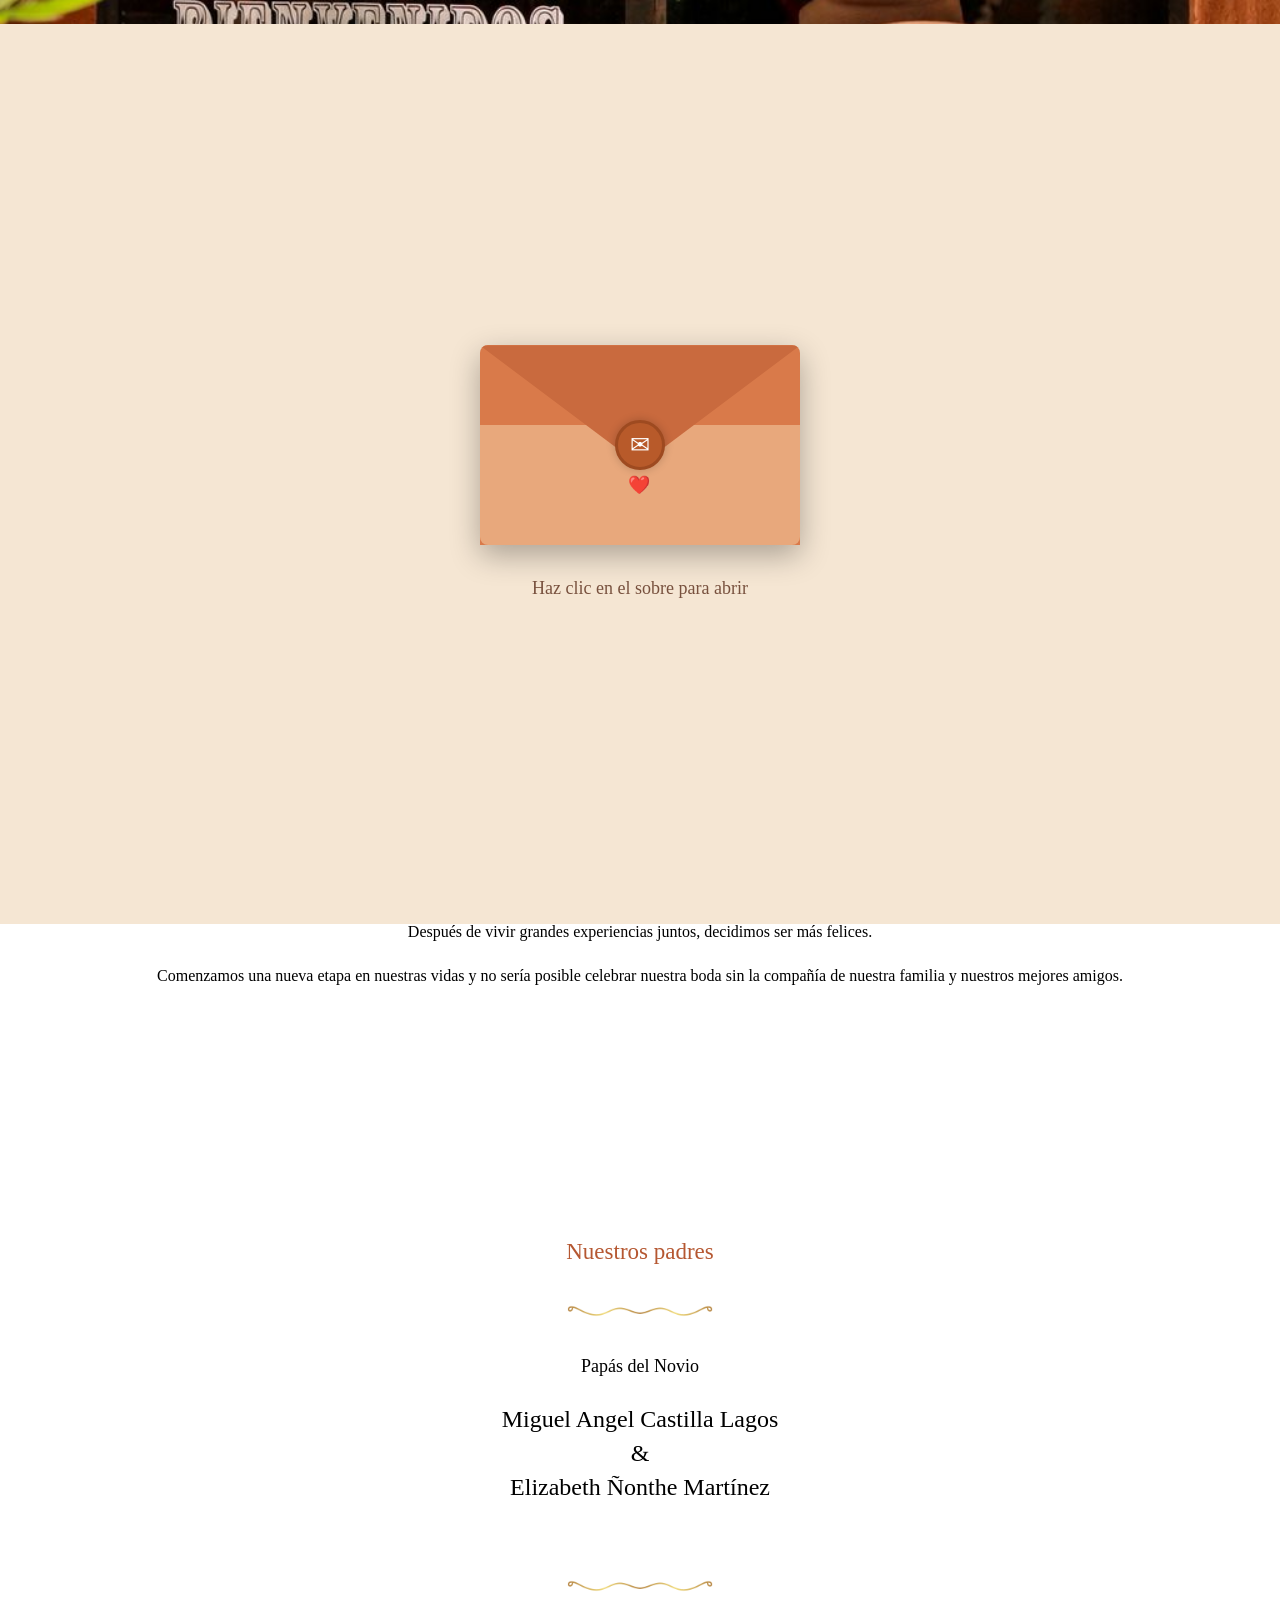
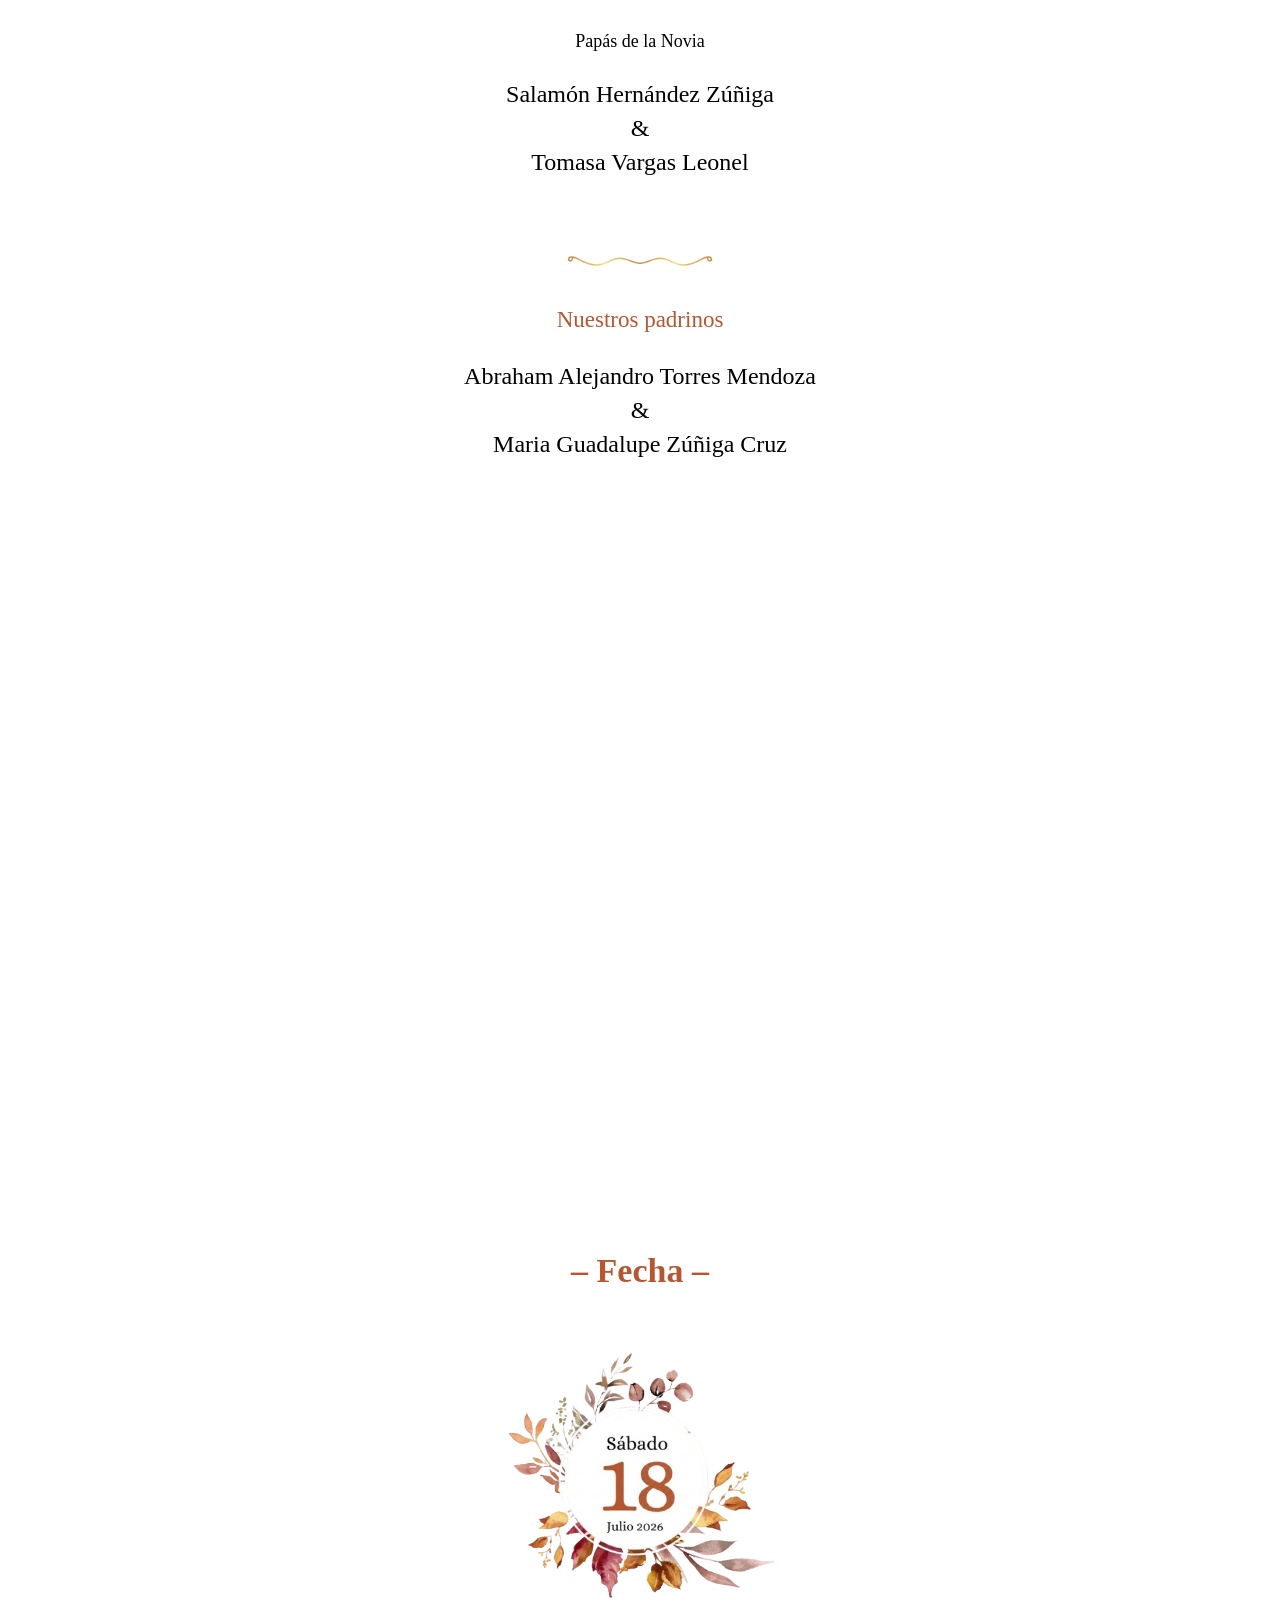
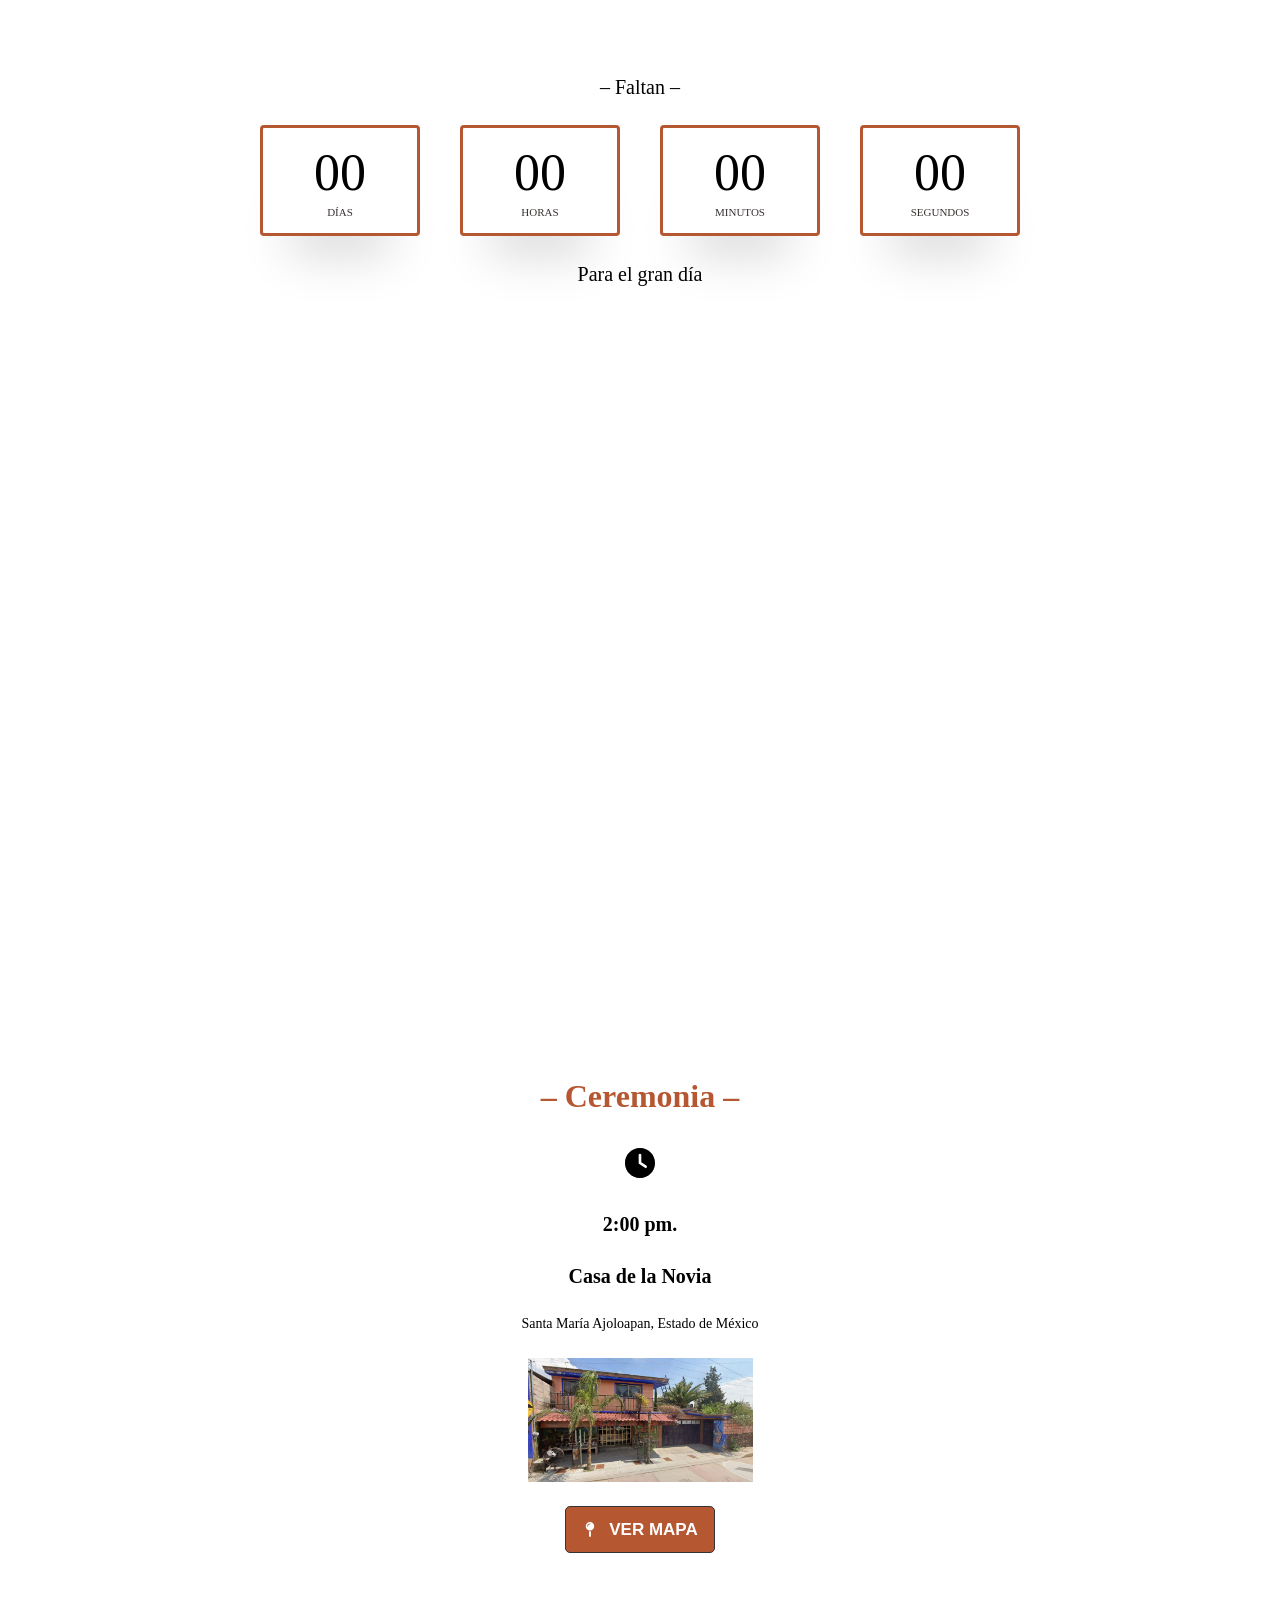
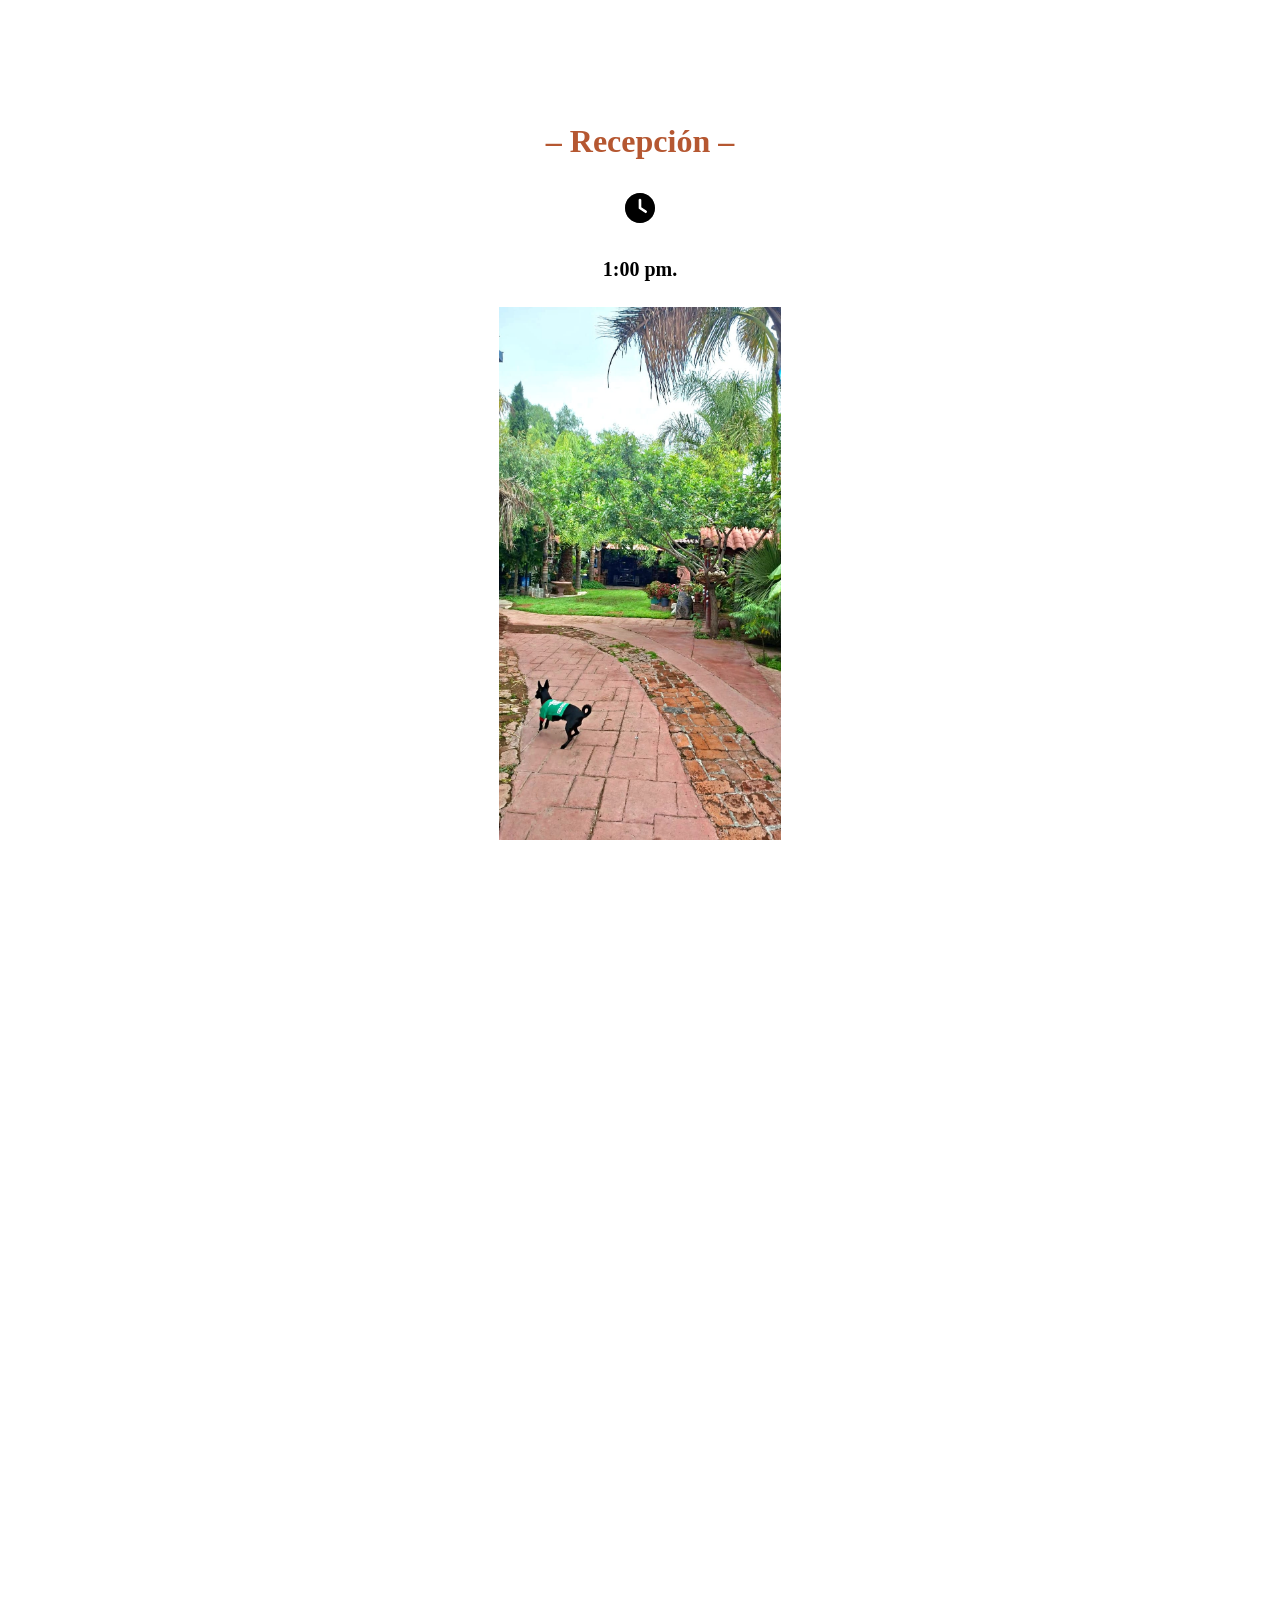
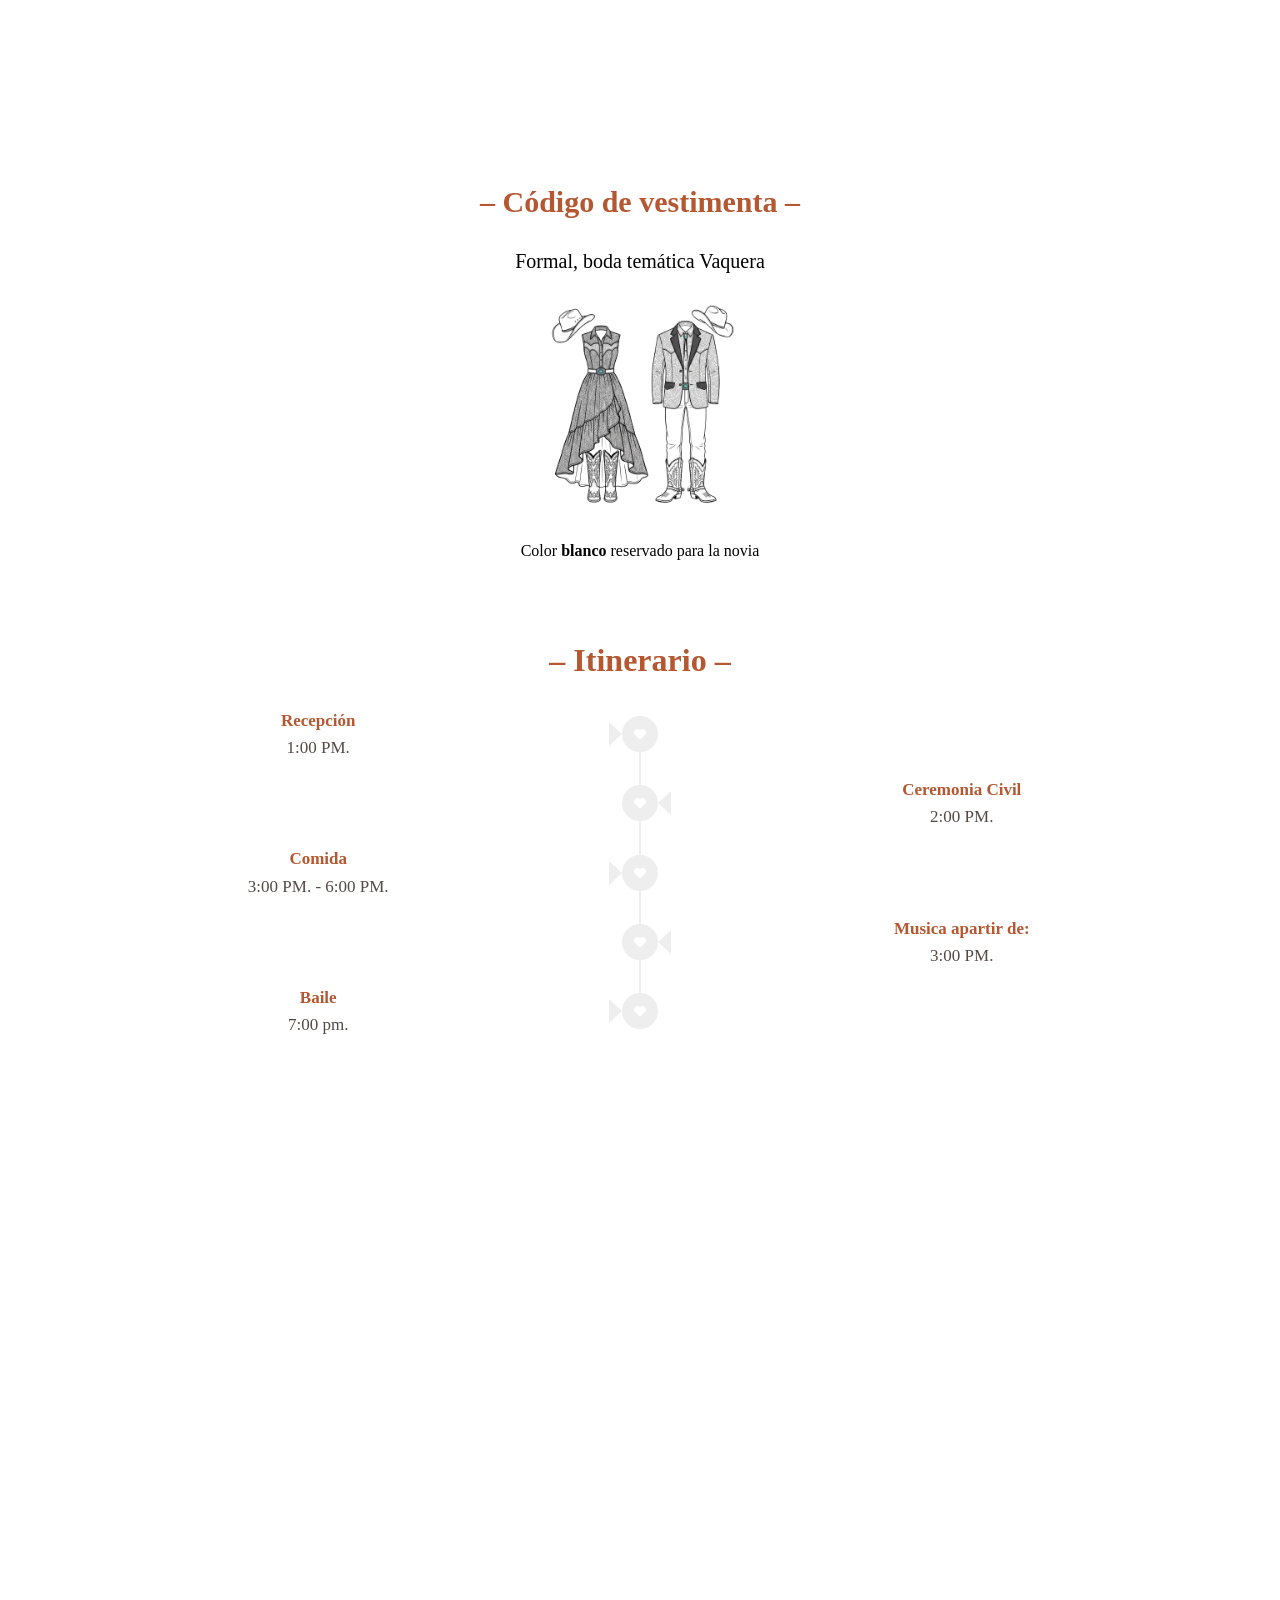
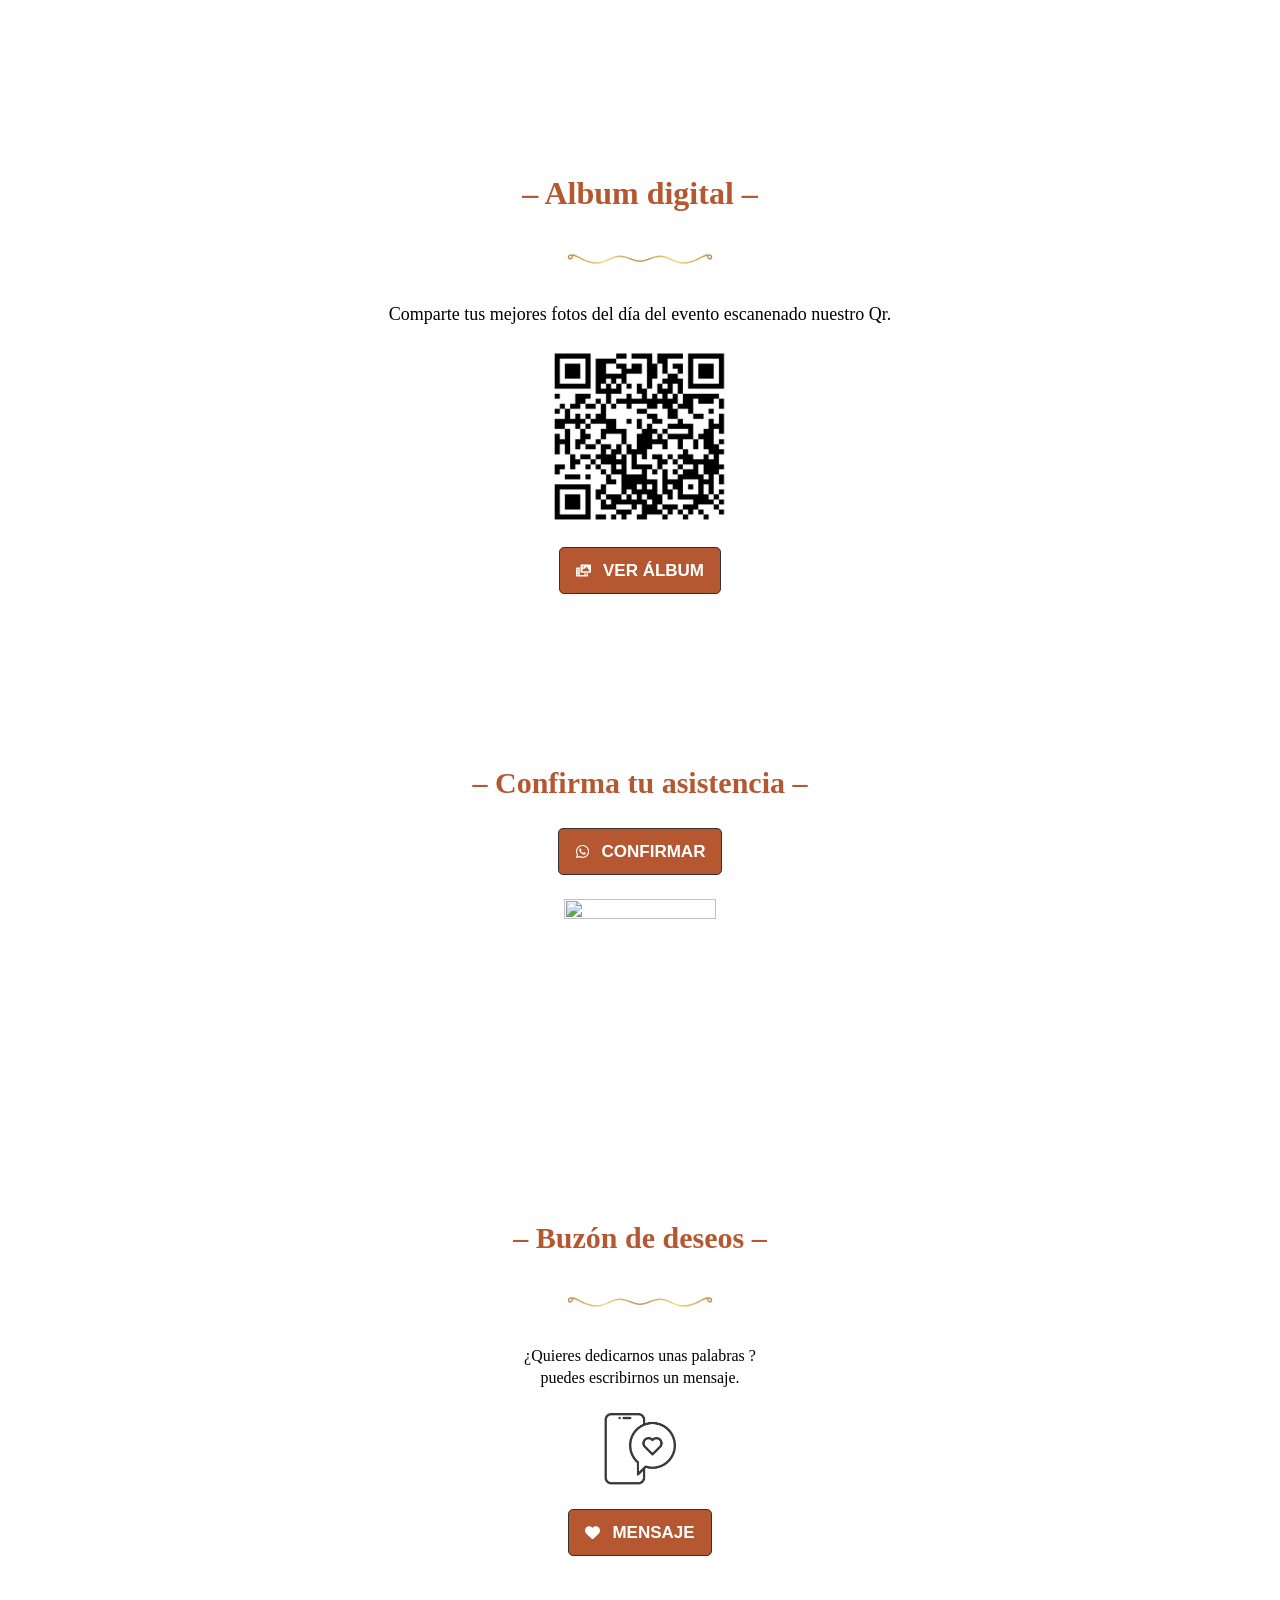
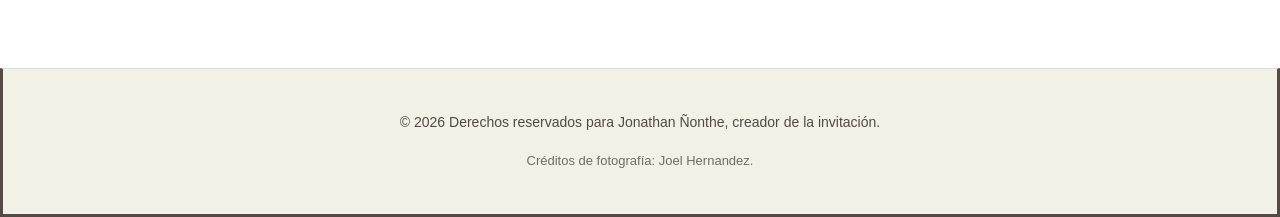
==== commit 74a17093: "feat(core) cambios en detalles" ====
--- a/index.html
+++ b/index.html
@@ -5060,6 +5060,57 @@
 	<link rel="stylesheet" id="google-font-beau-rivage-css" href="./KARENYJONATHAN_files/css(1)" media="all">
 
 	<script src="./KARENYJONATHAN_files/wp-emoji-release.min.js.download" defer=""></script>
+	<!-- iOS Safari scroll fix: evita que el overlay inicial o reglas globales bloqueen el scroll -->
+	<style id="ios-safari-scroll-fix">
+		html,
+		body {
+			height: auto !important;
+			min-height: 100% !important;
+			max-width: 100%;
+			overflow-y: auto !important;
+			overflow-x: hidden !important;
+			-webkit-overflow-scrolling: touch;
+		}
+
+		body {
+			min-height: 100vh !important;
+			min-height: 100dvh !important;
+			touch-action: pan-y;
+		}
+
+		/* La regla original usa touch-action: manipulation en todo el sitio; en iOS puede afectar gestos de scroll. */
+		*,
+		*::before,
+		*::after {
+			touch-action: auto;
+		}
+
+		/* El overlay de bienvenida debe ocupar el viewport real de iPhone y dejar de capturar eventos al cerrarse. */
+		#pantallaBienvenida {
+			inset: 0;
+			height: 100vh;
+			height: 100dvh;
+			overscroll-behavior: contain;
+		}
+
+		#pantallaBienvenida.oculta {
+			visibility: hidden !important;
+			opacity: 0 !important;
+			pointer-events: none !important;
+			display: none !important;
+		}
+
+		/* En iOS el parallax con background-attachment: fixed suele congelar o cortar el scroll. */
+		@supports (-webkit-touch-callout: none) {
+			.has-parallax,
+			.wp-block-cover.has-parallax,
+			.wp-block-cover__image-background.has-parallax,
+			.wp-block-cover-image.has-parallax {
+				background-attachment: scroll !important;
+			}
+		}
+	</style>
+
 </head>
 
 <body itemtype="https://schema.org/WebPage" itemscope="itemscope"
@@ -5129,25 +5180,44 @@
 											<source src="images/sabes.mp3" type="audio/mpeg">
 										</audio>
 
-										<script>
-											document.getElementById('sobreContainer').addEventListener('click', function () {
-												var sobre = document.getElementById('sobre');
-												var audio = document.getElementById('musicaFondo');
-
-												// Abrir el sobre (añade clase para animación)
-												sobre.classList.add('abierto');
-
-												// Reproducir música
-												audio.play().catch(function (error) {
-													console.log('Autoplay bloqueado, pero el sobre ya se abrió.');
-												});
-
-												// Ocultar la pantalla de bienvenida tras la animación
-												setTimeout(function () {
-													document.getElementById('pantallaBienvenida').classList.add('oculta');
-												}, 1200); // 1.2 segundos (duración de la animación de la solapa)
-											});
-										</script>
+																						<script>
+													(function () {
+														var sobreContainer = document.getElementById('sobreContainer');
+														var pantallaBienvenida = document.getElementById('pantallaBienvenida');
+
+														function habilitarScrollIOS() {
+															document.documentElement.style.overflowY = 'auto';
+															document.documentElement.style.height = 'auto';
+															document.body.style.overflowY = 'auto';
+															document.body.style.height = 'auto';
+															document.body.classList.remove('ast-main-header-nav-open');
+														}
+
+														if (!sobreContainer) return;
+
+														sobreContainer.addEventListener('click', function () {
+															var sobre = document.getElementById('sobre');
+															var audio = document.getElementById('musicaFondo');
+
+															if (sobre) sobre.classList.add('abierto');
+
+															if (audio) {
+																audio.play().catch(function () {
+																	console.log('Autoplay bloqueado, pero el sobre ya se abrió.');
+																});
+															}
+
+															setTimeout(function () {
+																if (pantallaBienvenida) {
+																	pantallaBienvenida.classList.add('oculta');
+																	pantallaBienvenida.setAttribute('aria-hidden', 'true');
+																	pantallaBienvenida.remove();
+																}
+																habilitarScrollIOS();
+															}, 1200);
+														});
+													})();
+												</script>
 
 										<figure class="wp-block-image aligncenter size-full is-resized"><img
 												decoding="async"
@@ -5567,7 +5637,7 @@
 
 
 												<figure class="wp-block-image aligncenter size-full is-resized"><img
-														decoding="async" src="" alt="" class="wp-image-10622"
+														decoding="async" src="images/IMGEN  CASA  PATIO.jpeg" alt="" class="wp-image-10622"
 														style="width:282px;height:auto"></figure>
 
 
